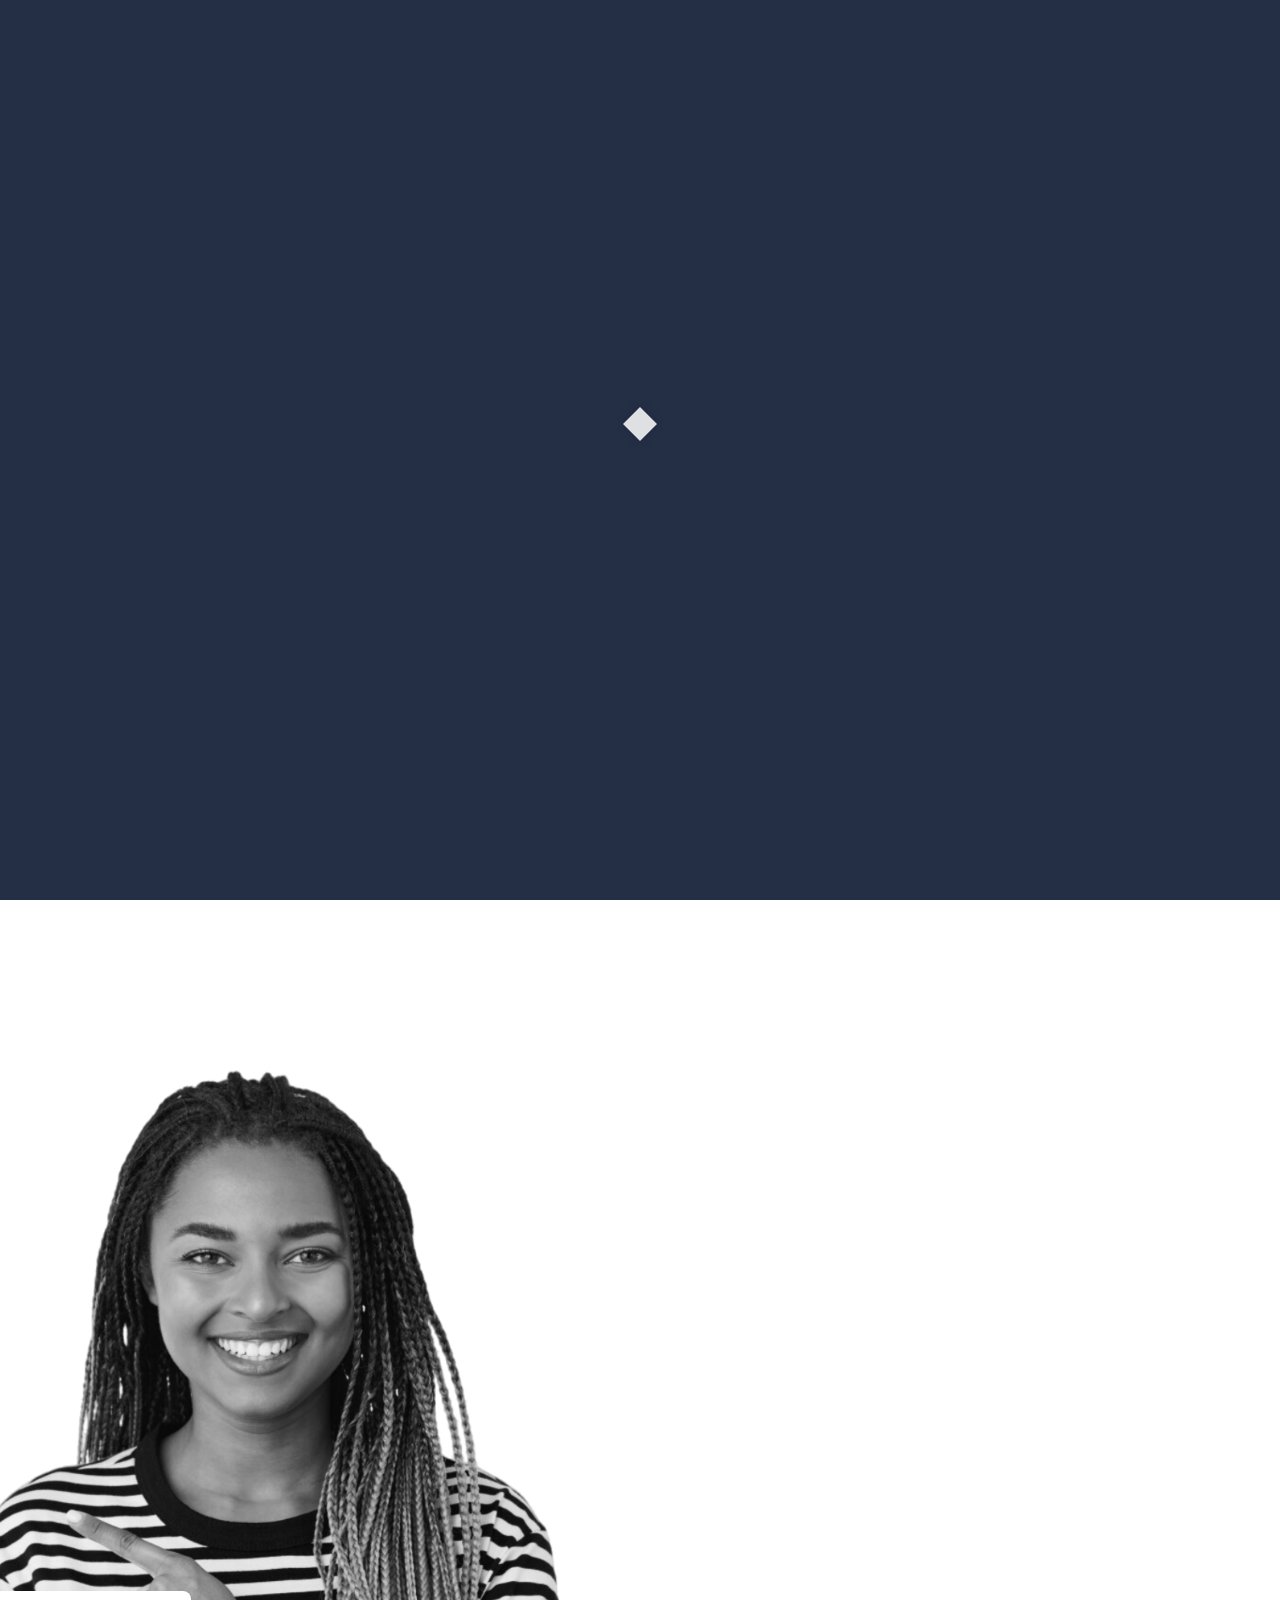
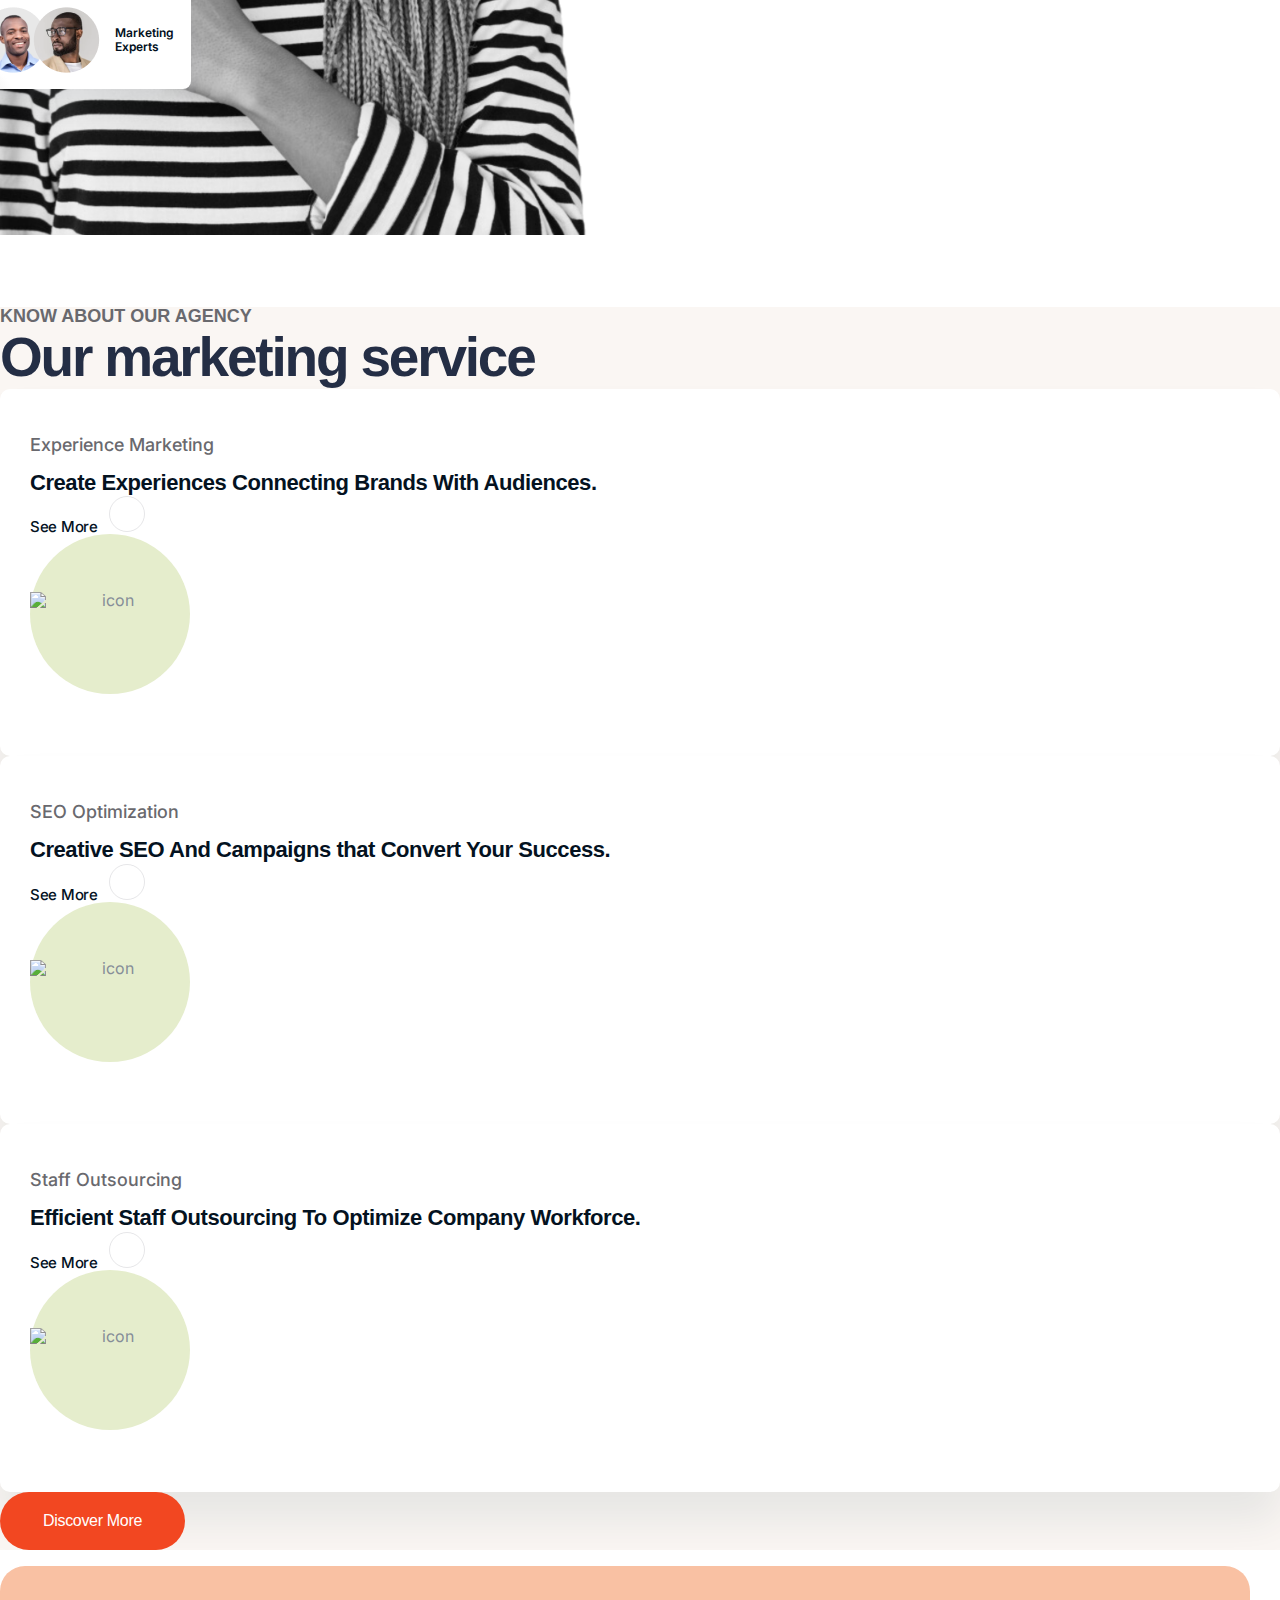
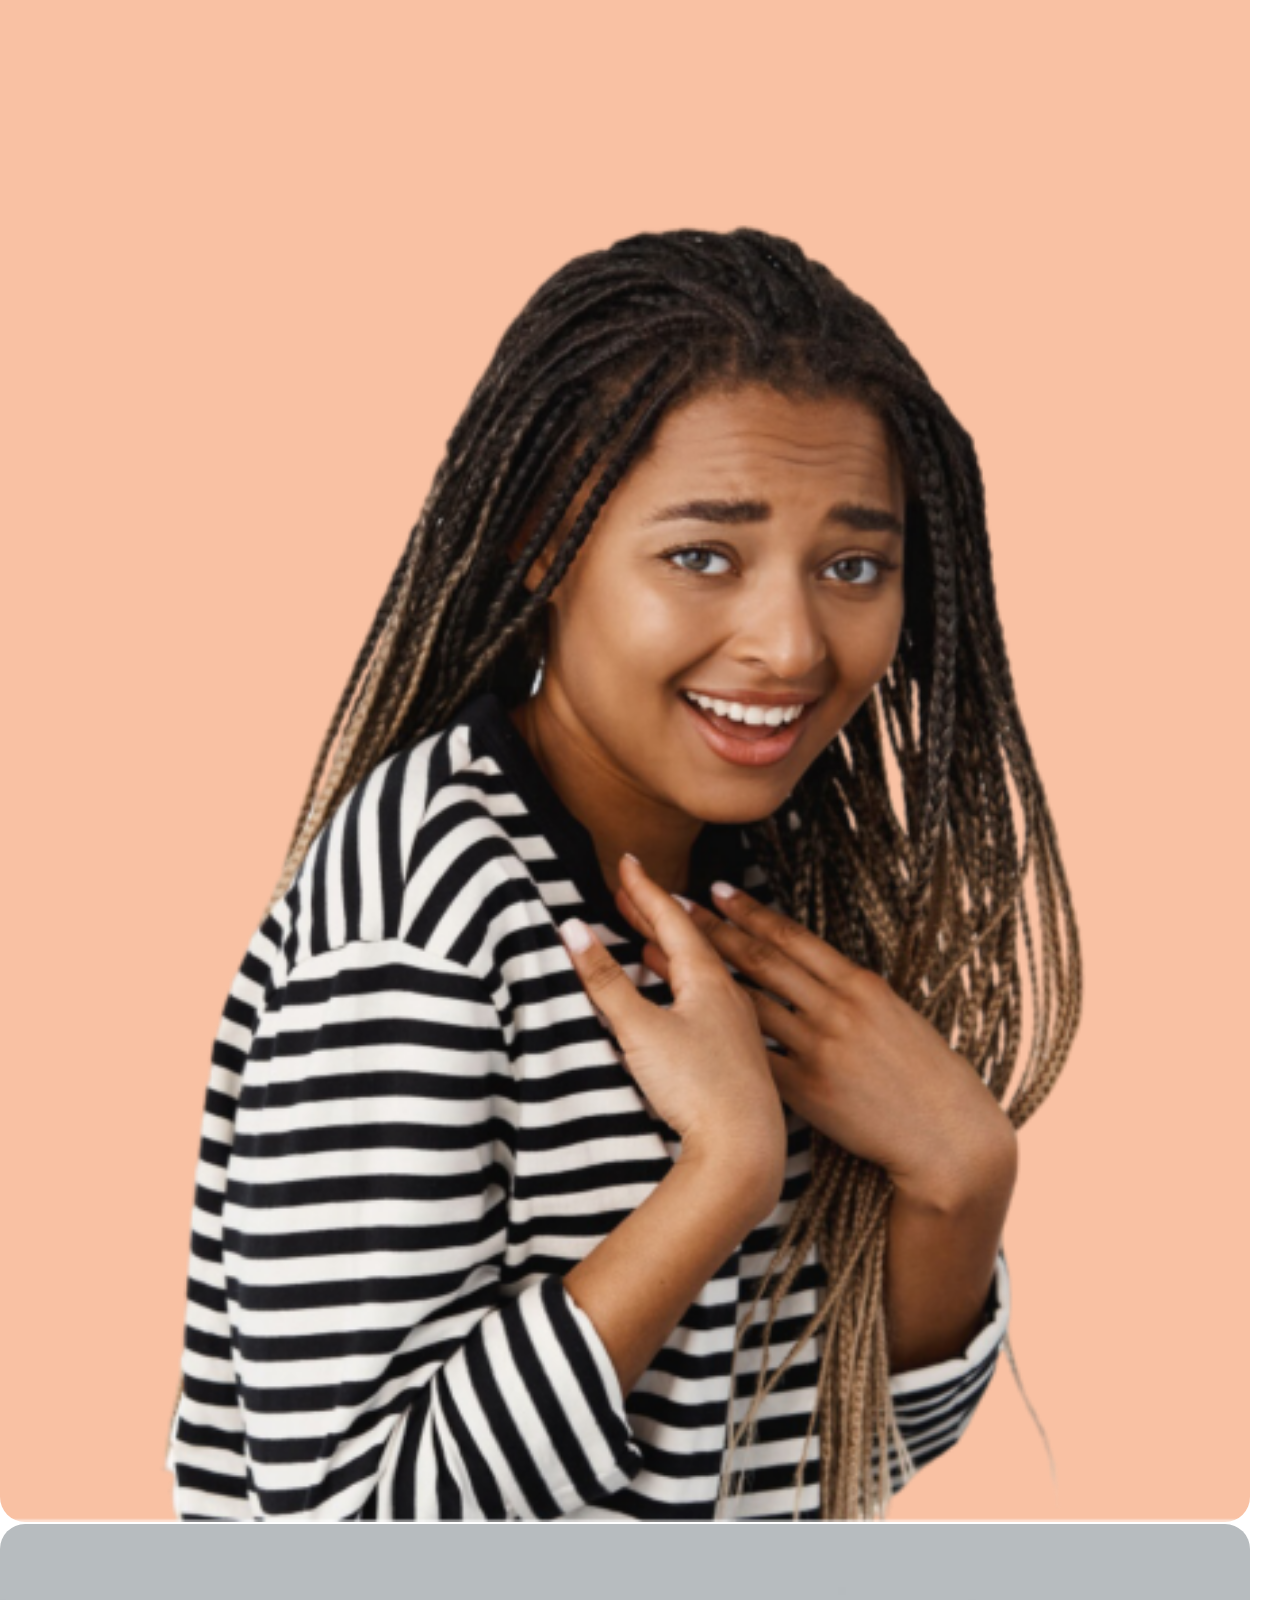
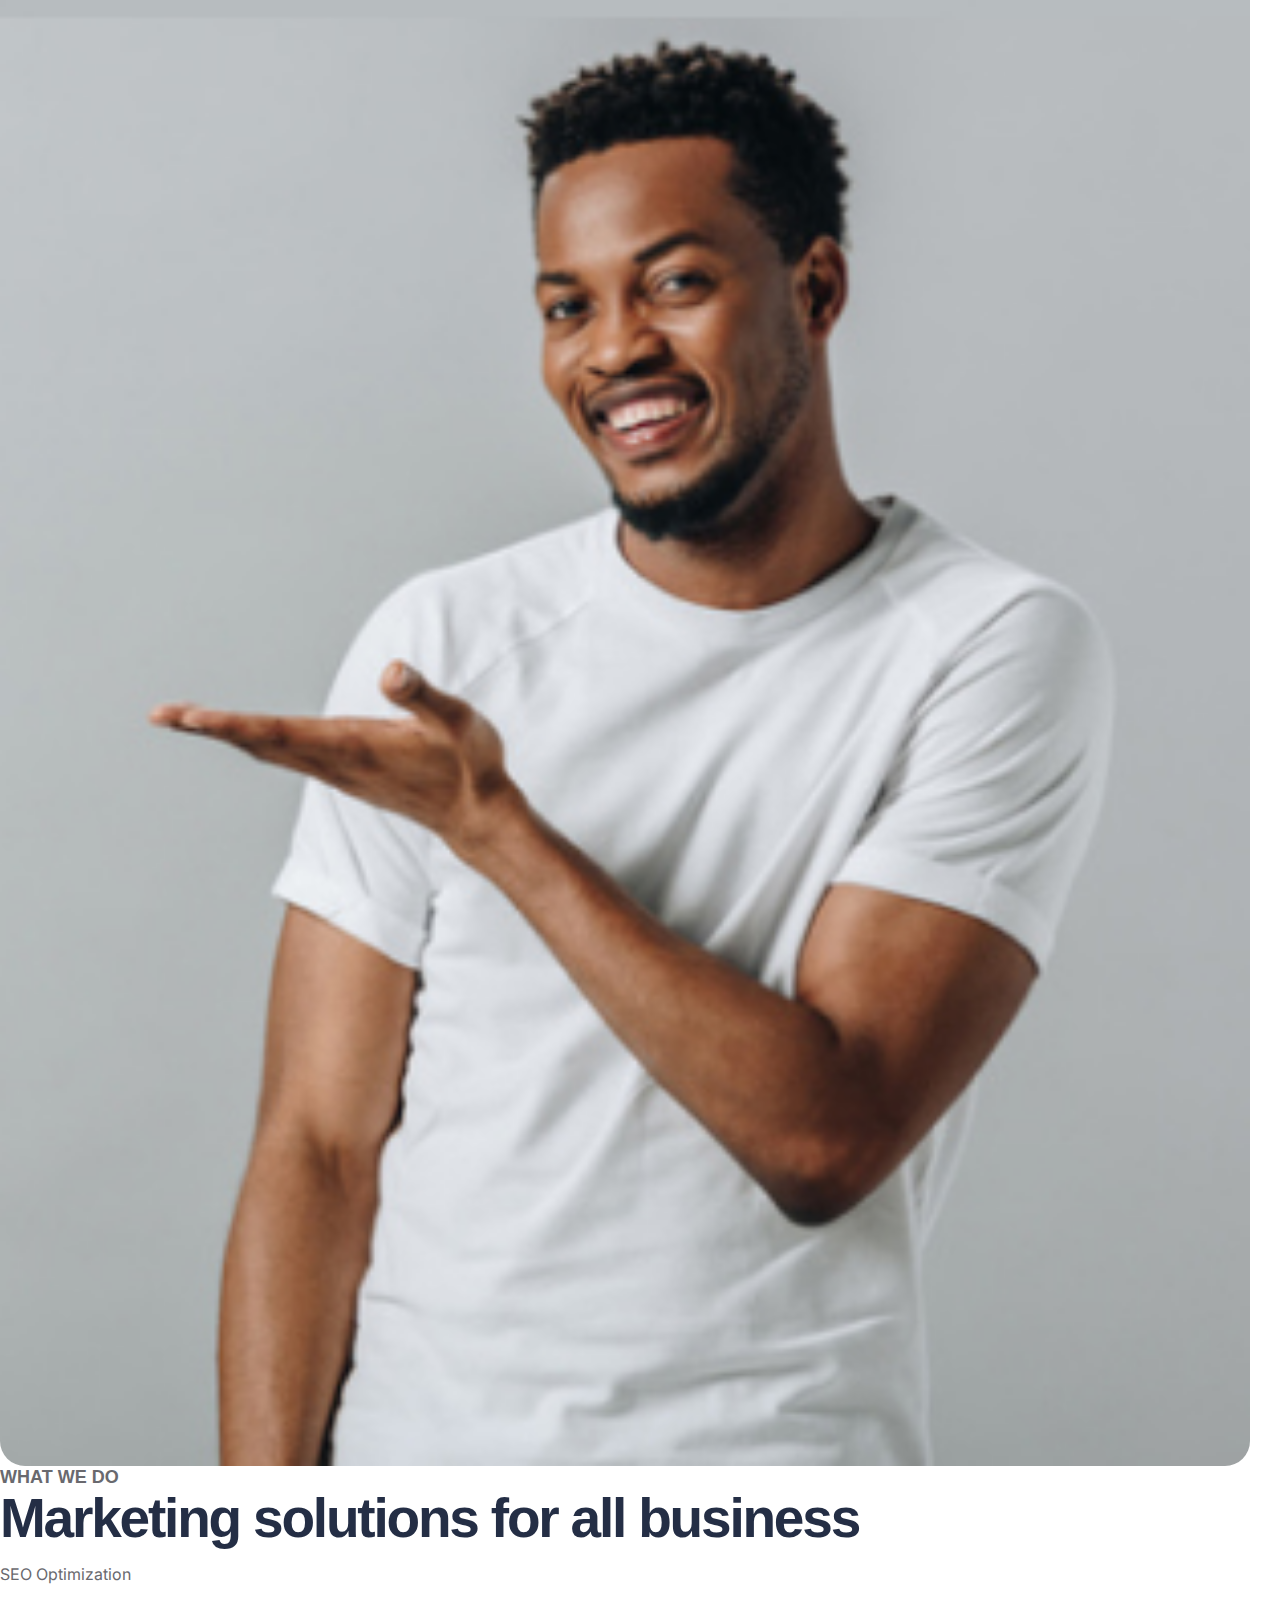
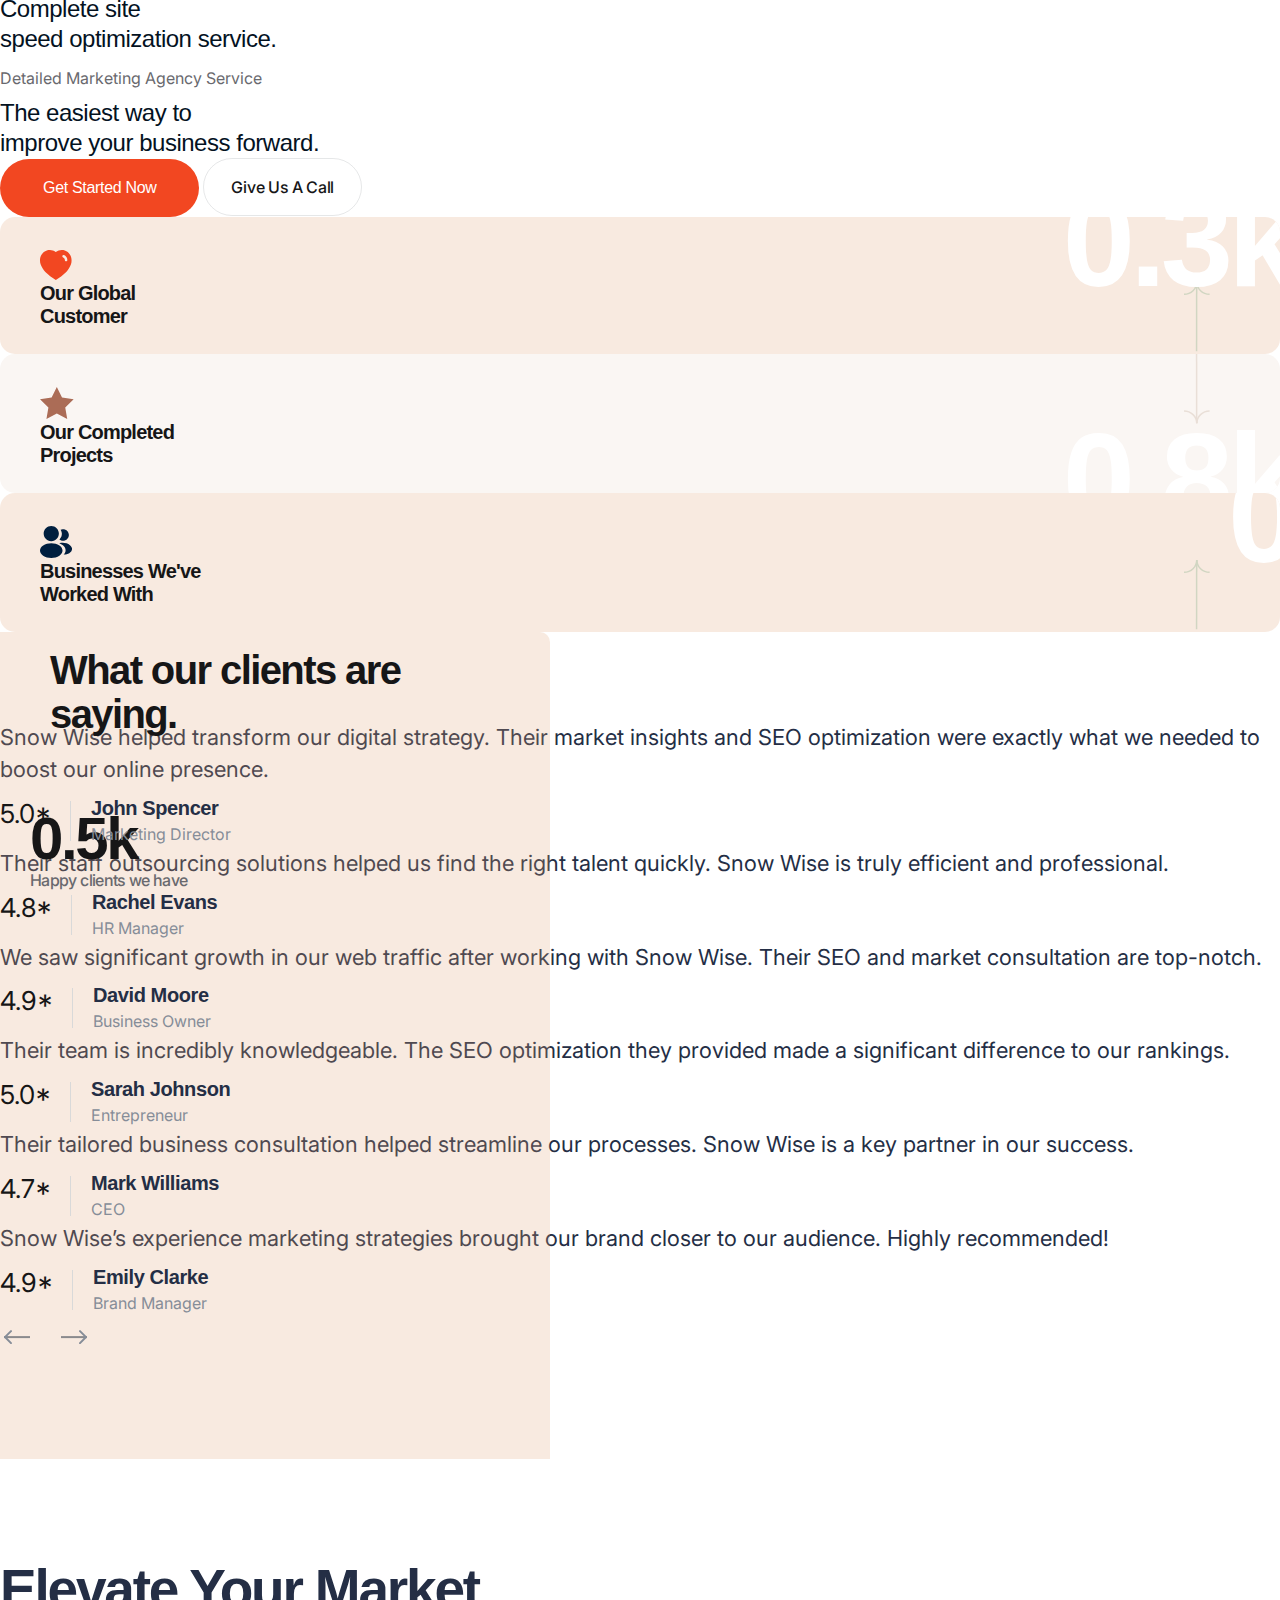
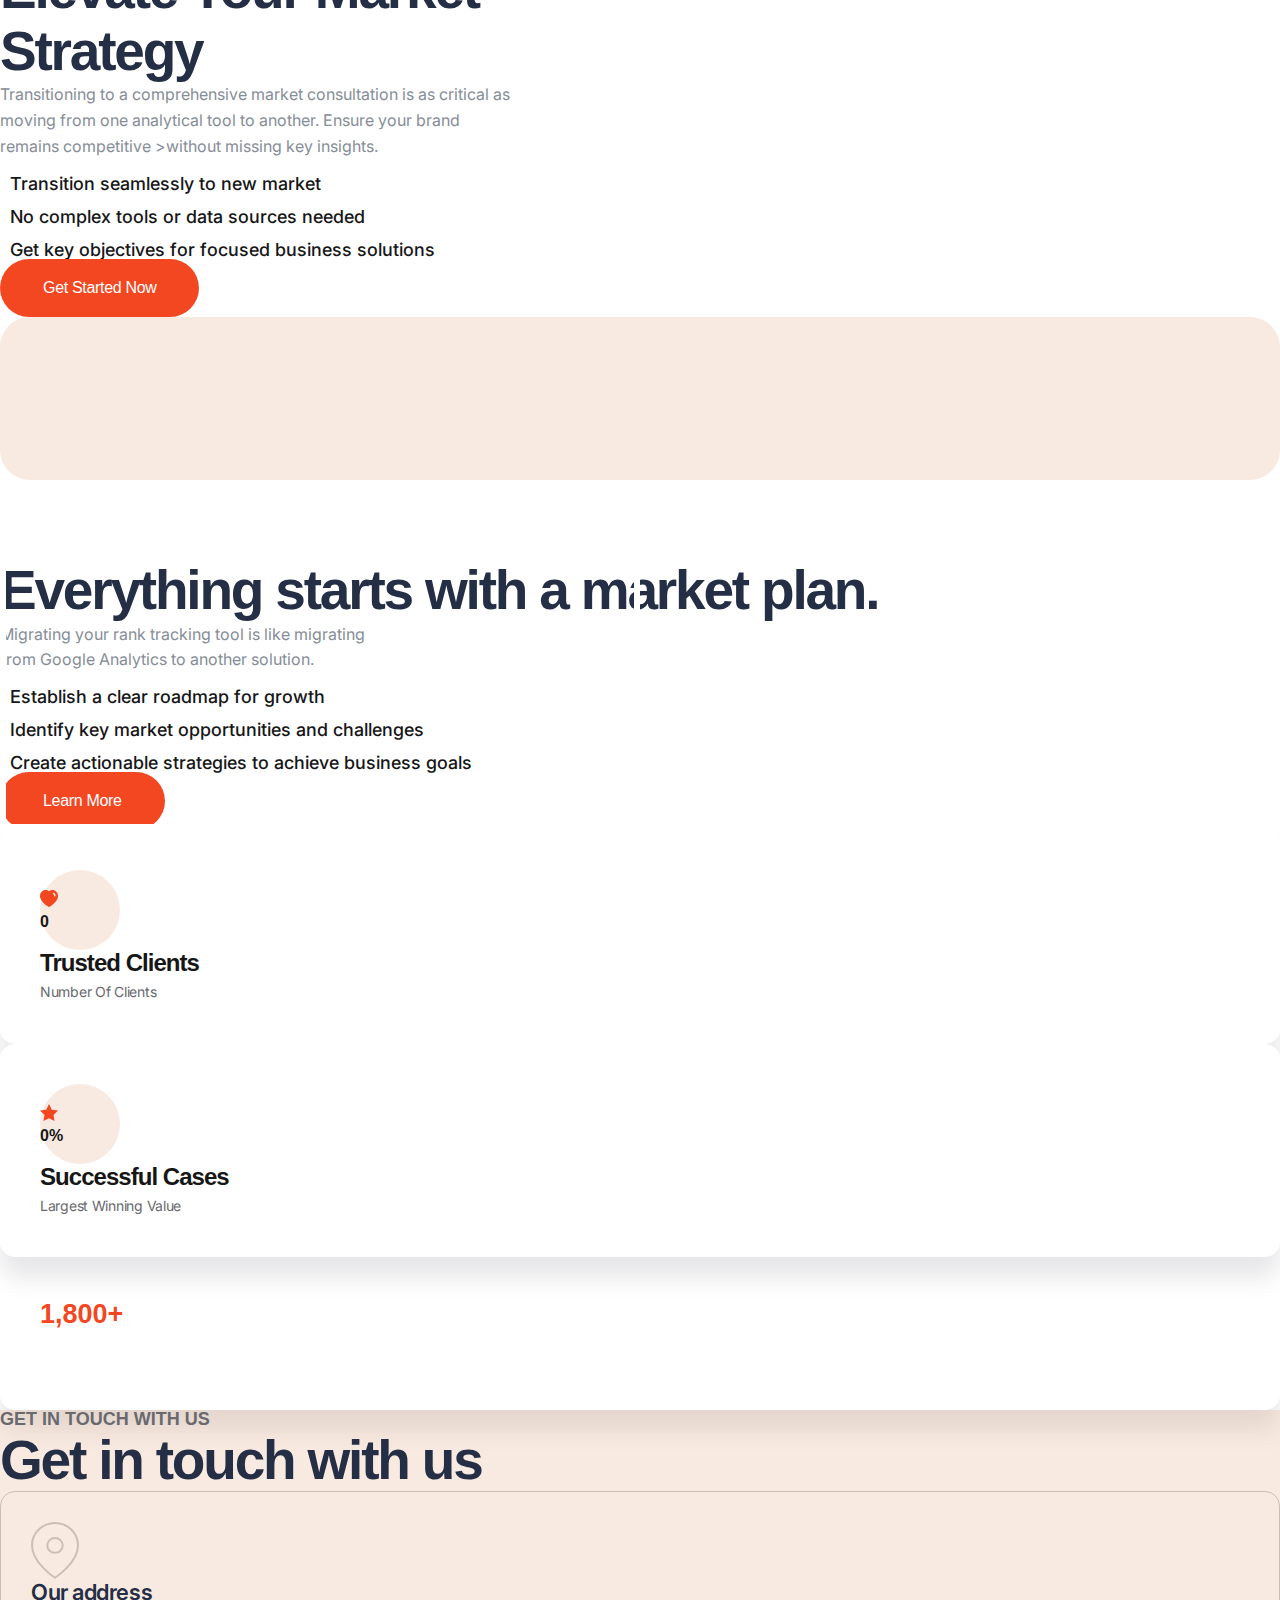
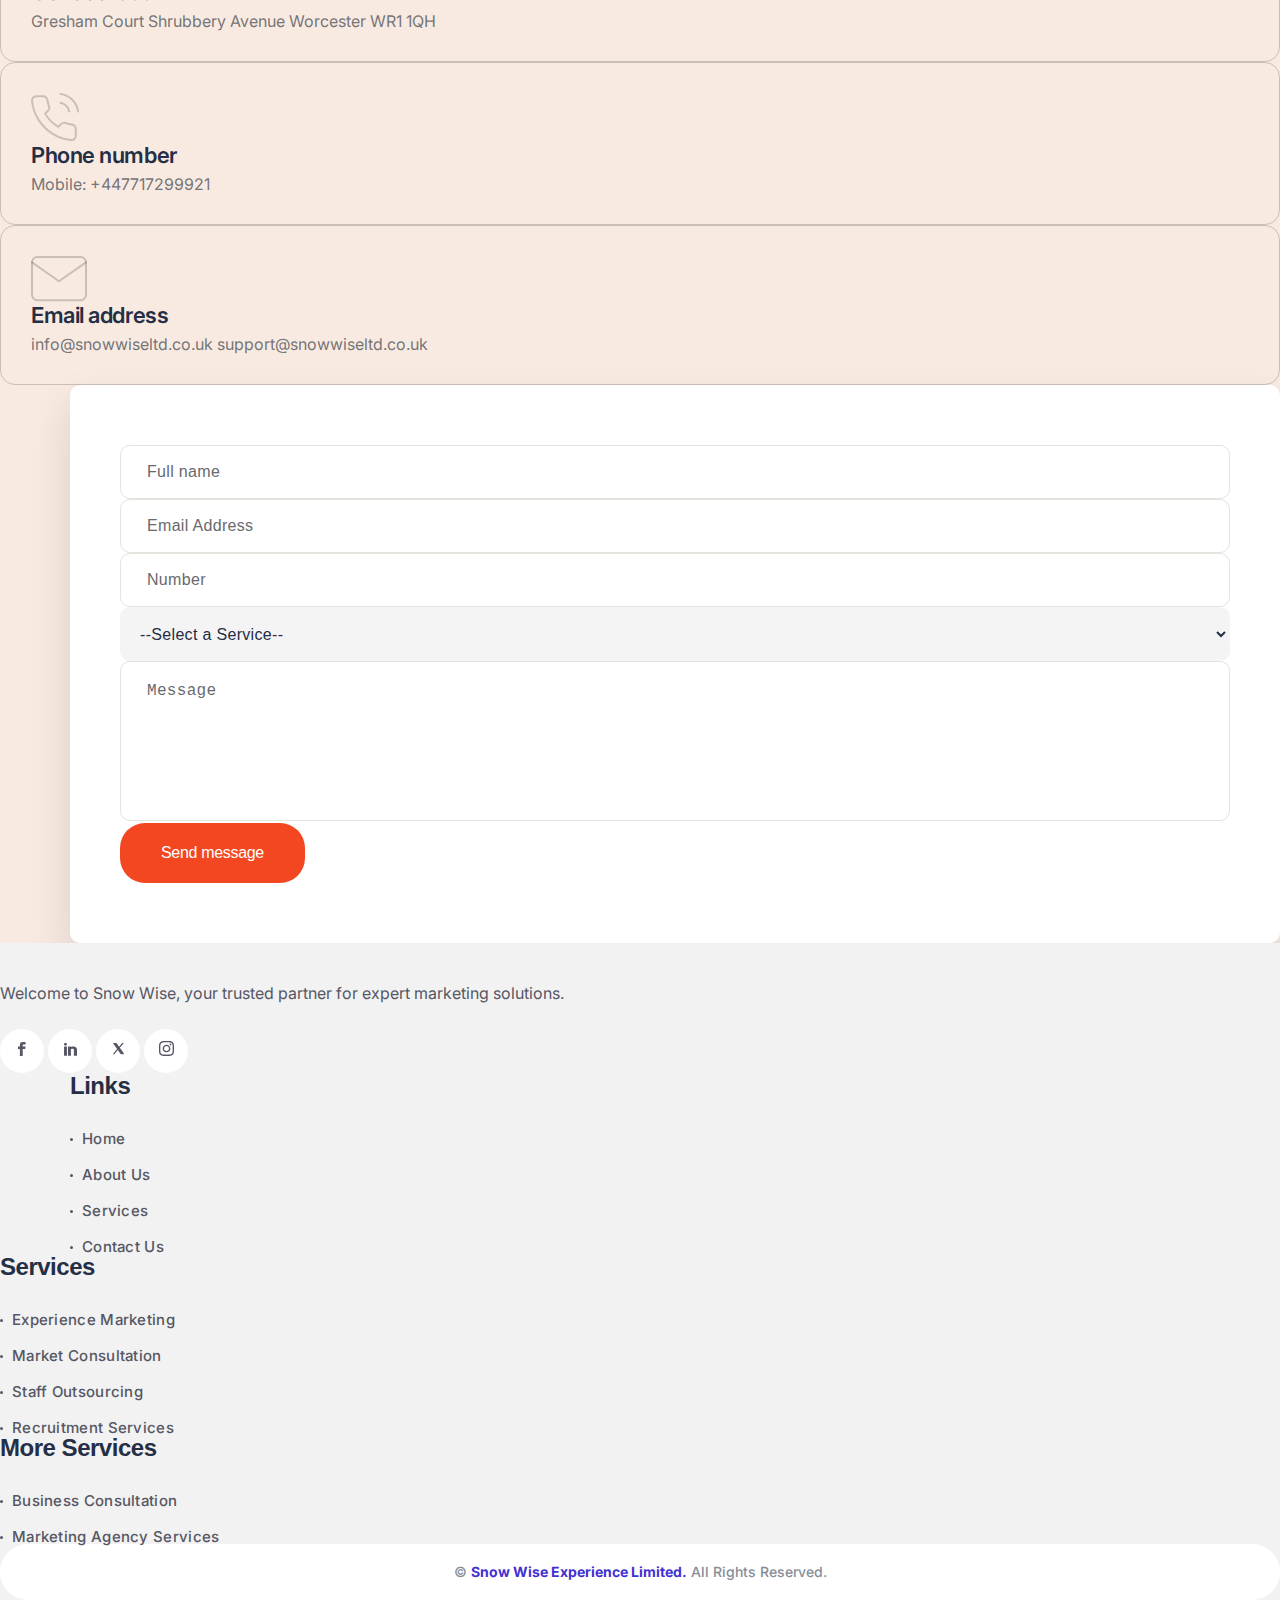
==== index.html @ 497554e7 "fix typo" ====
<!DOCTYPE html>
<html class="no-js" lang="en">
  <head>
    <meta charset="utf-8" />
    <meta http-equiv="x-ua-compatible" content="ie=edge" />
    <title>Snow Wise - Your Marketing Partner for Business Success</title>
    <meta name="viewport" content="width=device-width, initial-scale=1" />
    <meta
      name="description"
      content="Welcome to Snow Wise, your trusted partner for expert marketing solutions. We specialize in experience marketing, market consultation, recruitment services, staff outsourcing, and comprehensive business consultation. Let us help your business thrive with innovative strategies and tailored solutions. Contact us today for a consultation!"
    />
    <meta
      name="keywords"
      content="Snow Wise, marketing agency, experience marketing, market consultation, business recruitment, staff outsourcing, marketing consultation, business consultation, digital marketing, strategic marketing, professional marketing services, tailored marketing solutions"
    />
    <link rel="canonical" href="https://snowwise.co.uk/" />
    <meta name="robots" content="index, follow" />
    <meta name="author" content="https://snowwise.co.uk/" />
    <!-- Open Graph Tags -->
    <meta
      property="og:title"
      content="Snow Wise - Your Marketing Partner for Business Success"
    />
    <meta
      property="og:description"
      content="Welcome to Snow Wise, your go-to marketing agency for innovative marketing strategies and solutions. We offer experience marketing, market consultation, recruitment services, staff outsourcing, and business strategy consulting. Let us drive your business forward!"
    />
    <meta
      property="og:image"
      content="https://snowwise.vercel.app/assets/img/images/marketing-og-image.webp"
    />
    <meta property="og:url" content="https://snowwise.co.uk/" />
    <!-- Twitter Card Tags -->
    <meta name="twitter:card" content="summary_large_image" />
    <meta
      name="twitter:title"
      content="Snow Wise - Your Marketing Partner for Business Success"
    />
    <meta
      name="twitter:description"
      content="At Snow Wise, we specialize in marketing solutions designed to help your business grow. From experience marketing to staff outsourcing, we've got you covered. Contact us today for expert marketing consultation!"
    />
    <meta
      name="twitter:image"
      content="https://snowwise.vercel.app/assets/img/images/marketing-og-image.webp"
    />

    <!-- Place favicon.ico in the root directory -->
    <link
      rel="shortcut icon"
      type="image/x-icon"
      href="assets/img/favicon/favicon.png"
    />

    <!-- CSS here -->
    <link rel="stylesheet" href="assets/css/bootstrap.css" />
    <link rel="stylesheet" href="assets/css/animate.css" />
    <link rel="stylesheet" href="assets/css/custom-animation.css" />
    <link rel="stylesheet" href="assets/css/swiper-bundle.css" />
    <link rel="stylesheet" href="assets/css/slick.css" />
    <link rel="stylesheet" href="assets/css/magnific-popup.css" />
    <link rel="stylesheet" href="assets/css/font-awesome-pro.css" />
    <link rel="stylesheet" href="assets/css/spacing.css" />
    <link rel="stylesheet" href="assets/css/main.css" />
  </head>

  <body>
    <!-- preloader-start-area -->
    <div id="loading" class="preloader-layout">
      <div class="preloader-layout-wrap">
        <span class="loader"></span>
        <div class="preloader-logo">
          <img src="assets/img/logo/preloader.png" alt="" />
        </div>
      </div>
    </div>
    <!-- preloader-start-end -->

    <!-- back to top start -->
    <div class="back-to-top-wrapper">
      <button id="back_to_top" type="button" class="back-to-top-btn">
        <svg
          width="12"
          height="7"
          viewBox="0 0 12 7"
          fill="none"
          xmlns="http://www.w3.org/2000/svg"
        >
          <path
            d="M11 6L6 1L1 6"
            stroke="currentColor"
            stroke-width="1.5"
            stroke-linecap="round"
            stroke-linejoin="round"
          />
        </svg>
      </button>
    </div>
    <!-- back to top end -->

    <!-- offcanvas area start -->
    <div class="offcanvas__area">
      <div class="offcanvas__close">
        <button class="offcanvas__close-btn offcanvas-close-btn">
          <svg
            width="12"
            height="12"
            viewBox="0 0 12 12"
            fill="none"
            xmlns="http://www.w3.org/2000/svg"
          >
            <path
              d="M11 1L1 11"
              stroke="currentColor"
              stroke-width="1.5"
              stroke-linecap="round"
              stroke-linejoin="round"
            />
            <path
              d="M1 1L11 11"
              stroke="currentColor"
              stroke-width="1.5"
              stroke-linecap="round"
              stroke-linejoin="round"
            />
          </svg>
        </button>
      </div>
      <div class="offcanvas__wrapper">
        <div class="offcanvas__content">
          <div class="offcanvas__top mb-40">
            <div class="offcanvas__logo">
              <a href="/"
                ><img data-width="120" src="assets/img/logo/logo.png" alt=""
              /></a>
            </div>
          </div>
          <div class="tp-offcanvas-menu fix d-xl-none mb-30">
            <nav></nav>
          </div>
          <div class="offcanvas-info mb-50">
            <div class="offcanvas__contact-content d-flex">
              <div class="offcanvas__contact-content-icon">
                <i class="fa-sharp fa-solid fa-location-dot"></i>
              </div>
              <div class="offcanvas__contact-content-content">
                <a
                  href="https://maps.app.goo.gl/N5MJFVedDjYPJVco8"
                  >Gresham Court Shrubbery Avenue Worcester WR1 1QH
                </a>
              </div>
            </div>
            <div class="offcanvas__contact-content d-flex">
              <div class="offcanvas__contact-content-icon">
                <i class="fa-solid fa-envelope"></i>
              </div>
              <div class="offcanvas__contact-content-content">
                <a href="mailto:info@snowwiseltd.co.uk"
                  >info@snowwiseltd.co.uk</a
                >
              </div>
            </div>
            <div class="offcanvas__contact-content d-flex">
              <div class="offcanvas__contact-content-icon">
                <i class="fa-solid fa-phone"></i>
              </div>
              <div class="offcanvas__contact-content-content">
                <a href="tel:+447717299921"> +447717299921</a>
              </div>
            </div>
          </div>
          <div class="offcanvas__social">
            <a class="icon facebook" href="#"
              ><i class="fab fa-facebook-f"></i
            ></a>
            <a class="icon twitter" href="#"><i class="fab fa-twitter"></i></a>
            <a class="icon linkedin" href="#"
              ><i class="fab fa-linkedin"></i
            ></a>
          </div>
        </div>
      </div>
    </div>
    <div class="body-overlay"></div>
    <!-- offcanvas area end -->

    <header>
      <!-- header-area-start -->
      <div class="tp-header-area tp-header-transparent">
        <div class="tp-header-2-top d-none d-md-block">
          <div class="container">
            <div class="row">
              <div class="col-md-6">
                <div class="tp-header-discount">
                  <!-- <p><img class="mr-5" src="assets/img/header/rocket.png" alt="rocket"> End of Year Sale: <span>Save up to 35%</span> on Tasks</p> -->
                </div>
              </div>
              <div class="col-md-6">
                <div class="tp-header-2-right">
                  <div class="tp-header-2-social">
                    <a href="#"><i class="fa-brands fa-facebook"></i></a>
                    <a href="#"
                      ><svg
                        xmlns="http://www.w3.org/2000/svg"
                        viewBox="0 0 512 512"
                      >
                        <path
                          d="M389.2 48h70.6L305.6 224.2 487 464H345L233.7 318.6 106.5 464H35.8L200.7 275.5 26.8 48H172.4L272.9 180.9 389.2 48zM364.4 421.8h39.1L151.1 88h-42L364.4 421.8z"
                        /></svg
                    ></a>
                    <a href="#"><i class="fa-brands fa-instagram"></i></a>
                  </div>
                </div>
              </div>
            </div>
          </div>
        </div>
        <div id="header-sticky" class="tp-header-2-bottom">
          <div class="container">
            <div class="tp-header-2-wrapper p-relative">
              <div class="row align-items-center">
                <div class="col-xl-2 col-lg-6 col-md-6 col-6">
                  <div class="tp-header-logo">
                    <a href="index.html"
                      ><img
                        data-width="120"
                        src="assets/img/logo/logo-white.png"
                        alt="logo"
                    /></a>
                  </div>
                </div>
                <div class="col-xl-7 d-none d-xl-block">
                  <div class="tp-main-menu tp-main-menu-2 text-end">
                    <nav class="tp-mobile-menu-active">
                      <ul>
                        <li class="p-static">
                          <a href="/">Home</a>
                        </li>
                        <li class="">
                          <a href="/about/">About Us</a>
                        </li>
                        <li class="">
                          <a href="/services/">Services</a>
                        </li>
                        <li class="">
                          <a href="/contact/">Contact</a>
                        </li>
                      </ul>
                    </nav>
                  </div>
                </div>
                <div class="col-xl-3 col-lg-6 col-md-6 col-6">
                  <div
                    class="tp-header-2-btn d-flex justify-content-end align-items-center"
                  >
                    <a
                      class="tp-btn-yellow-radius d-none d-md-block"
                      href="/contact/"
                      >Contact Us</a
                    >
                    <div class="tp-header-5-menu-bar d-block d-xl-none ml-15">
                      <button class="tp-offcanvas-open-btn offcanvas-open-btn">
                        <span></span>
                        <span></span>
                      </button>
                    </div>
                  </div>
                </div>
              </div>
            </div>
          </div>
        </div>
      </div>
      <!-- header-area-end -->
    </header>

    <main>
      <!-- tp-hero-area-start -->
      <div
        class="tp-hero-area p-relative bg-position z-index-1 fix"
        data-background="assets/img/hero/bg.jpg"
      >
        <div class="tp-hero-2-shape-four d-none d-lg-block">
          <div class="p-relative">
            <img
              class="tp-hero-2-shape-plane"
              src="assets/img/hero/hero-2/plane.png"
              alt=""
            />
            <span>
              <svg
                width="1813"
                height="497"
                viewBox="0 0 1813 497"
                fill="none"
                xmlns="http://www.w3.org/2000/svg"
              >
                <path
                  class="line-dash-path"
                  d="M75.7493 1C5.34648 47 -112.027 330 260.16 330C632.347 330 1175.72 -107 1730.95 311.5C1821.3 393.5 1903.53 468.667 1933.35 496"
                  stroke="url(#paint0_linear_154_35)"
                  stroke-dasharray="4 5"
                />
                <defs>
                  <linearGradient
                    id="paint0_linear_154_35"
                    x1="135.847"
                    y1="203.5"
                    x2="1803.35"
                    y2="578"
                    gradientUnits="userSpaceOnUse"
                  >
                    <stop offset="1" stop-color="#F0EC51" stop-opacity="0.3" />
                    <stop offset="1" stop-color="#17423B" stop-opacity="0.1" />
                  </linearGradient>
                </defs>
              </svg>
            </span>
          </div>
        </div>
        <div class="container">
          <div class="row align-items-end">
            <div class="col-lg-8">
              <div class="tp-hero-2-content-wrap tp-hero-2-space">
                <div class="tp-hero-text mb-40">
                  <h2
                    class="tp-hero-2-title pure-black mb-15 wow tpfadeUp"
                    data-wow-duration=".9s"
                    data-wow-delay=".3s"
                  >
                    Find your<br />
                    quality leads in a single <span>click.</span>
                  </h2>
                  <p
                    class="wow tpfadeUp"
                    data-wow-duration=".9s"
                    data-wow-delay=".5s"
                  >
                    We are a UK-based marketing agency specializing in SEO,
                    market consultation, <br />recruitment, and staff
                    outsourcing. Our goal is to help businesses <br />enhance
                    their online visibility and drive growth <br />through
                    expert digital marketing strategies.
                  </p>
                </div>
                <div
                  class="tp-hero-2-info flex-wrap d-flex align-items-center wow tpfadeUp"
                  data-wow-duration=".9s"
                  data-wow-delay=".7s"
                >
                  <div class="tp-hero-2-btn mb-20 mr-35">
                    <a class="tp-btn-border tp-btn-border-2" href="/contact/"
                      >Get Started Now</a
                    >
                  </div>
                  <div class="tp-hero-2-contact mb-20">
                    <span class="d-inline-block mr-15">
                      <svg
                        width="26"
                        height="26"
                        viewBox="0 0 26 26"
                        fill="none"
                        xmlns="http://www.w3.org/2000/svg"
                      >
                        <path
                          d="M24.964 20.596C24.964 21.028 24.868 21.472 24.664 21.904C24.46 22.336 24.196 22.744 23.848 23.128C23.26 23.776 22.612 24.244 21.88 24.544C21.16 24.844 20.38 25 19.54 25C18.316 25 17.008 24.712 15.628 24.124C14.248 23.536 12.868 22.744 11.5 21.748C10.12 20.74 8.812 19.624 7.564 18.388C6.328 17.14 5.212 15.832 4.216 14.464C3.232 13.096 2.44 11.728 1.864 10.372C1.288 9.004 1 7.696 1 6.448C1 5.632 1.144 4.852 1.432 4.132C1.72 3.4 2.176 2.728 2.812 2.128C3.58 1.372 4.42 1 5.308 1C5.644 1 5.98 1.072 6.28 1.216C6.592 1.36 6.868 1.576 7.084 1.888L9.868 5.812C10.084 6.112 10.24 6.388 10.348 6.652C10.456 6.904 10.516 7.156 10.516 7.384C10.516 7.672 10.432 7.96 10.264 8.236C10.108 8.512 9.88 8.8 9.592 9.088L8.68 10.036C8.548 10.168 8.488 10.324 8.488 10.516C8.488 10.612 8.5 10.696 8.524 10.792C8.56 10.888 8.596 10.96 8.62 11.032C8.836 11.428 9.208 11.944 9.736 12.568C10.276 13.192 10.852 13.828 11.476 14.464C12.124 15.1 12.748 15.688 13.384 16.228C14.008 16.756 14.524 17.116 14.932 17.332C14.992 17.356 15.064 17.392 15.148 17.428C15.244 17.464 15.34 17.476 15.448 17.476C15.652 17.476 15.808 17.404 15.94 17.272L16.852 16.372C17.152 16.072 17.44 15.844 17.716 15.7C17.992 15.532 18.268 15.448 18.568 15.448C18.796 15.448 19.036 15.496 19.3 15.604C19.564 15.712 19.84 15.868 20.14 16.072L24.112 18.892C24.424 19.108 24.64 19.36 24.772 19.66C24.892 19.96 24.964 20.26 24.964 20.596Z"
                          stroke="#F0EC51"
                          stroke-width="1.5"
                          stroke-miterlimit="10"
                        />
                        <path
                          opacity="0.4"
                          d="M20.7997 9.40041C20.7997 8.68041 20.2357 7.57641 19.3957 6.67641C18.6277 5.84841 17.6077 5.20041 16.5997 5.20041"
                          stroke="#F0EC51"
                          stroke-width="1.5"
                          stroke-linecap="round"
                          stroke-linejoin="round"
                        />
                        <path
                          opacity="0.4"
                          d="M24.9997 9.4C24.9997 4.756 21.2437 1 16.5997 1"
                          stroke="#F0EC51"
                          stroke-width="1.5"
                          stroke-linecap="round"
                          stroke-linejoin="round"
                        />
                      </svg>
                    </span>
                    <div class="tp-hero-2-contact-content">
                      <span>Got Questions?</span>
                      <h6><a href="tel:+447717299921">+447717299921</a></h6>
                    </div>
                  </div>
                </div>
              </div>
            </div>
            <div class="col-lg-4">
              <div
                class="tp-hero-2-right wow tpfadeRight"
                data-wow-duration=".9s"
                data-wow-delay=".7s"
              >
                <div class="tp-hero-2-thumb p-relative">
                  <img
                    class="hero-img"
                    src="assets/img/hero/hero-2/thumb.png"
                    alt=""
                  />
                  <div class="tp-hero-2-shape">
                    <span class="tp-hero-2-shape-icon">
                      <svg
                        width="19"
                        height="22"
                        viewBox="0 0 19 22"
                        fill="none"
                        xmlns="http://www.w3.org/2000/svg"
                      >
                        <path
                          d="M17 8.50357L9.5 2L2 8.50357"
                          stroke="white"
                          stroke-width="3"
                          stroke-miterlimit="10"
                          stroke-linecap="round"
                          stroke-linejoin="round"
                        />
                        <path
                          d="M9.5 20.2142V2.18206"
                          stroke="white"
                          stroke-width="3"
                          stroke-miterlimit="10"
                          stroke-linecap="round"
                          stroke-linejoin="round"
                        />
                      </svg>
                    </span>
                    <h4>
                      <span
                        data-purecounter-duration="1"
                        data-purecounter-end="50"
                        class="purecounter"
                        >0</span
                      >%
                    </h4>
                    <p>Yearly Growth</p>
                  </div>
                  <div class="tp-hero-2-shape-two">
                    <img src="assets/img/hero/hero-2/group.png" alt="group" />
                    <p>
                      Marketing<br />
                      Experts
                    </p>
                  </div>
                  <div class="tp-hero-2-shape-three">
                    <img src="assets/img/hero/hero-2/shape3.png" alt="group" />
                  </div>
                </div>
              </div>
            </div>
          </div>
        </div>
      </div>
      <!-- tp-hero-area-end -->

      <!-- tp-service-area-start -->
      <div
        class="tp-service-2-area tp-service-2-ptb pure-white-bg p-relative z-index-1 pt-160 pb-130 fix"
      >
        <div class="tp-service-2-shape-wrap">
          <img
            class="tp-service-2-shape-one"
            src="assets/img/service/service2/shape.png"
            alt=""
          />
          <img
            class="tp-service-2-shape-two d-none d-lg-none"
            src="assets/img/service/service2/shape2.png"
            alt=""
          />
          <img
            class="tp-service-2-shape-three tree-move"
            src="assets/img/service/service2/shape3.png"
            alt=""
          />
          <img
            class="tp-service-2-shape-four tprotate"
            src="assets/img/service/service2/shape4.png"
            alt=""
          />
          <img
            class="tp-service-2-shape-five tprotate"
            src="assets/img/service/service2/shape5.png"
            alt=""
          />
          <img
            class="tp-service-2-shape-six upslide"
            src="assets/img/service/service2/shape6.png"
            alt=""
          />
        </div>
        <div class="container">
          <div class="row">
            <div class="col-12">
              <div class="tp-section-title-wrap mb-50 text-center">
                <span
                  class="tp-section-subtitle mb-15 d-inline-block color-gray"
                  >KNOW ABOUT OUR AGENCY</span
                >
                <h2 class="tp-section-title">Our marketing service</h2>
              </div>
            </div>
            <div class="col-lg-4 col-md-6">
              <div
                class="tp-service-2-item mb-30 text-center wow tpfadeUp"
                data-wow-duration=".9s"
                data-wow-delay=".3s"
              >
                <span class="tp-service-2-subtitle">Experience Marketing</span>
                <h4 class="tp-service-2-title mb-40">
                  <a href="/services/"
                    >Create Experiences Connecting Brands With Audiences.</a
                  >
                </h4>
                <div class="tp-service-2-btn mb-40">
                  <a href="/services/"
                    >See More <i class="fa-sharp fa-regular fa-arrow-right"></i
                  ></a>
                </div>
                <div class="tp-service-2-icon">
                  <img src="assets/img/service/icon.png" alt="icon" />
                </div>
              </div>
            </div>
            <div class="col-lg-4 col-md-6">
              <div
                class="tp-service-2-item mb-30 text-center wow tpfadeUp"
                data-wow-duration=".9s"
                data-wow-delay=".5s"
              >
                <span class="tp-service-2-subtitle">SEO Optimization</span>
                <h4 class="tp-service-2-title mb-40">
                  <a href="/services/"
                    >Creative SEO And Campaigns that Convert Your Success.</a
                  >
                </h4>
                <div class="tp-service-2-btn mb-40">
                  <a href="/services/"
                    >See More <i class="fa-sharp fa-regular fa-arrow-right"></i
                  ></a>
                </div>
                <div class="tp-service-2-icon">
                  <img src="assets/img/service/icon-2.png" alt="icon" />
                </div>
              </div>
            </div>
            <div class="col-lg-4 col-md-6">
              <div
                class="tp-service-2-item mb-30 text-center wow tpfadeUp"
                data-wow-duration=".9s"
                data-wow-delay=".7s"
              >
                <span class="tp-service-2-subtitle">Staff Outsourcing</span>
                <h4 class="tp-service-2-title mb-40">
                  <a href="/services/"
                    >Efficient Staff Outsourcing To Optimize Company
                    Workforce.</a
                  >
                </h4>
                <div class="tp-service-2-btn mb-40">
                  <a href="/services/"
                    >See More <i class="fa-sharp fa-regular fa-arrow-right"></i
                  ></a>
                </div>
                <div class="tp-service-2-icon">
                  <img src="assets/img/service/icon-3.png" alt="icon" />
                </div>
              </div>
            </div>
            <div class="col-12 text-center pt-30">
              <div class="tp-about-2-btn">
                <a
                  class="tp-btn-yellow-radius tp-btn-yellow-radius-lg mb-20 mr-15"
                  href="/services"
                  >Discover More</a
                >
                <!-- <a class="tp-about-2-number mb-20" href="tel:+447717299921">+447717299921</a> -->
              </div>
            </div>
          </div>
        </div>
      </div>
      <!-- tp-service-area-end -->

      <!-- tp-about-area-start -->
      <div class="tp-about-area tp-about-ptb pt-160 pb-120">
        <div class="container">
          <div class="row">
            <div class="col-lg-6 mb-40">
              <div
                class="tp-about-2-thumb-wrap p-relative wow tpfadeLeft"
                data-wow-duration=".9s"
                data-wow-delay=".3s"
              >
                <div class="row gx-15">
                  <div class="col-md-6">
                    <div class="tp-about-2-thumb mb-20">
                      <img
                        class="inner-thumb-1 d-none d-lg-inline-block mb-20 mt-30"
                        src="assets/img/about/service2/chart.jpg"
                        alt=""
                      />
                      <img src="assets/img/about/service2/thumb.png" alt="" />
                    </div>
                  </div>
                  <div class="col-md-6">
                    <div class="tp-about-2-thumb mb-20">
                      <img src="assets/img/about/service2/thumb-2.jpg" alt="" />
                      <img
                        class="inner-thumb-2 d-none d-lg-inline-block"
                        src="assets/img/about/service2/chart-2.jpg"
                        alt=""
                      />
                    </div>
                  </div>
                </div>
                <img
                  class="tp-about-2-thumb-5 d-none d-xl-block"
                  src="assets/img/about/service2/shape.png"
                  alt=""
                />
                <img
                  class="tp-about-2-thumb-6 d-none d-xl-block"
                  src="assets/img/about/service2/shape-2.png"
                  alt=""
                />
              </div>
            </div>
            <div class="col-lg-6">
              <div
                class="tp-about-content ml-30 wow tpfadeRight"
                data-wow-duration=".9s"
                data-wow-delay=".3s"
              >
                <div class="tp-section-title-wrap mb-40">
                  <span
                    class="tp-section-subtitle mb-15 d-inline-block color-gray"
                    >WHAT WE DO</span
                  >
                  <h2 class="tp-section-title">
                    Marketing solutions for all business
                  </h2>
                </div>
                <div class="tp-about-2-list-wrap mb-50">
                  <div class="tp-about-2-list d-flex mb-30">
                    <div class="tp-about-2-list-icon">
                      <img src="assets/img/about/service2/icon.png" alt="" />
                    </div>
                    <div class="tp-about-2-list-content">
                      <span>SEO Optimization</span>
                      <h4 class="tp-about-2-list-title">
                        Complete site<br />
                        speed optimization service.
                      </h4>
                    </div>
                  </div>
                  <div class="tp-about-2-list d-flex">
                    <div class="tp-about-2-list-icon">
                      <img src="assets/img/about/service2/icon-2.png" alt="" />
                    </div>
                    <div class="tp-about-2-list-content">
                      <span>Detailed Marketing Agency Service</span>
                      <h4 class="tp-about-2-list-title">
                        The easiest way to<br />
                        improve your business forward.
                      </h4>
                    </div>
                  </div>
                </div>
                <div class="tp-about-2-btn">
                  <a
                    class="tp-btn-yellow-radius tp-btn-yellow-radius-lg mb-20 mr-15"
                    href="/contact"
                    >Get Started Now</a
                  >
                  <a class="tp-about-2-number mb-20" href="tel:+447717299921"
                    >Give Us A Call</a
                  >
                </div>
              </div>
            </div>
          </div>
        </div>
      </div>
      <!-- tp-about-area-end -->

      <!-- tp-counter-area-start -->
      <div class="tp-counter-area tp-counter-ptb pb-130">
        <div class="container">
          <div class="row gx-10">
            <div class="col-lg-4 col-md-6">
              <div
                class="tp-counter-2-wrap p-relative fix mb-30 wow tpfadeUp"
                data-wow-duration=".9s"
                data-wow-delay=".3s"
              >
                <span class="tp-counter-2-shape">
                  <svg
                    width="26"
                    height="70"
                    viewBox="0 0 26 70"
                    fill="none"
                    xmlns="http://www.w3.org/2000/svg"
                  >
                    <path
                      d="M12.5874 69.3257L12.6719 0.0114485"
                      stroke="#D1D6C2"
                      stroke-width="1.5"
                      stroke-miterlimit="10"
                    />
                    <path
                      d="M25.5913 12.3101C18.5186 12.3101 12.7956 6.80423 12.7956 2.27577e-05"
                      stroke="#D1D6C2"
                      stroke-width="1.5"
                      stroke-miterlimit="10"
                    />
                    <path
                      d="M12.7955 2.27577e-05C12.7955 6.80423 7.07249 12.3101 -0.000172746 12.3101"
                      stroke="#D1D6C2"
                      stroke-width="1.5"
                      stroke-miterlimit="10"
                    />
                  </svg>
                </span>
                <div class="tp-counter-2-icon">
                  <span class="mb-15 d-inline-block">
                    <svg
                      width="32"
                      height="30"
                      viewBox="0 0 32 30"
                      fill="none"
                      xmlns="http://www.w3.org/2000/svg"
                    >
                      <path
                        d="M9.91565 0.000244203C10.9104 0.0304958 11.8735 0.204177 12.8067 0.52154H12.8998C12.963 0.55154 13.0103 0.584697 13.0419 0.614697C13.3909 0.7268 13.7209 0.853114 14.0366 1.0268L14.6366 1.29521C14.8735 1.42153 15.1577 1.65678 15.3156 1.7531C15.4735 1.84626 15.6471 1.94257 15.7892 2.05151C17.5434 0.711011 19.6734 -0.0152929 21.8681 0.000244203C22.8644 0.000244203 23.8591 0.14102 24.8049 0.458383C30.6327 2.35309 32.7326 8.74772 30.9785 14.3371C29.9837 17.1934 28.3575 19.8002 26.2275 21.9301C23.1786 24.8827 19.8329 27.5037 16.2313 29.7616L15.8366 30L15.4261 29.7458C11.8119 27.5037 8.44725 24.8827 5.36994 21.9143C3.25418 19.7844 1.62631 17.1934 0.615805 14.3371C-1.16838 8.74772 0.93159 2.35309 6.82255 0.425226C7.28043 0.267334 7.75253 0.15681 8.22621 0.0952316H8.41568C8.85935 0.0304958 9.29987 0.000244203 9.74197 0.000244203H9.91565ZM23.9838 4.98989C23.3365 4.76726 22.626 5.1162 22.3891 5.77935C22.1681 6.44249 22.5154 7.1688 23.1786 7.40406C24.1907 7.783 24.868 8.7793 24.868 9.88296V9.93191C24.838 10.2935 24.947 10.6424 25.168 10.9108C25.3891 11.1793 25.7207 11.3356 26.068 11.3687C26.7154 11.3514 27.268 10.8319 27.3154 10.1672V9.97928C27.3627 7.76721 26.0222 5.76356 23.9838 4.98989Z"
                        fill="#F24721"
                      />
                    </svg>
                  </span>
                  <h4 class="tp-counter-2-title">
                    Our Global<br />
                    Customer
                  </h4>
                </div>
                <h2 class="tp-counter-2-count">
                  <span
                    data-purecounter-duration="1"
                    data-purecounter-end="2"
                    class="purecounter"
                    >0</span
                  >.3k
                </h2>
              </div>
            </div>
            <div class="col-lg-4 col-md-6">
              <div
                class="tp-counter-2-wrap prime-bg p-relative fix mb-30 wow tpfadeUp"
                data-wow-duration=".9s"
                data-wow-delay=".5s"
              >
                <span class="tp-counter-2-shape middle-icon">
                  <svg
                    width="26"
                    height="70"
                    viewBox="0 0 26 70"
                    fill="none"
                    xmlns="http://www.w3.org/2000/svg"
                  >
                    <path
                      d="M12.5873 0.00486967L12.6717 69.3191"
                      stroke="#E9DFD7"
                      stroke-width="1.5"
                      stroke-miterlimit="10"
                    />
                    <path
                      d="M25.5913 57.0205C18.5186 57.0205 12.7956 62.5263 12.7956 69.3305"
                      stroke="#E9DFD7"
                      stroke-width="1.5"
                      stroke-miterlimit="10"
                    />
                    <path
                      d="M12.7957 69.3305C12.7957 62.5263 7.07261 57.0205 -5.06759e-05 57.0205"
                      stroke="#E9DFD7"
                      stroke-width="1.5"
                      stroke-miterlimit="10"
                    />
                  </svg>
                </span>
                <div class="tp-counter-2-icon">
                  <span class="mb-15 d-inline-block">
                    <svg
                      width="34"
                      height="32"
                      viewBox="0 0 34 32"
                      fill="none"
                      xmlns="http://www.w3.org/2000/svg"
                    >
                      <path
                        d="M16.8244 0L22.0231 10.5321L33.6488 12.2313L25.2366 20.4248L27.2219 32L16.8244 26.5321L6.42692 32L8.4122 20.4248L0 12.2313L11.6257 10.5321L16.8244 0Z"
                        fill="#AB6C56"
                      />
                    </svg>
                  </span>
                  <h4 class="tp-counter-2-title">
                    Our Completed<br />
                    Projects
                  </h4>
                </div>
                <h2 class="tp-counter-2-count tp-counter-2-count-two">
                  <span
                    data-purecounter-duration="1"
                    data-purecounter-end="1"
                    class="purecounter"
                    >0</span
                  >.8k
                </h2>
              </div>
            </div>
            <div class="col-lg-4 col-md-6">
              <div
                class="tp-counter-2-wrap p-relative fix mb-30 wow tpfadeUp"
                data-wow-duration=".9s"
                data-wow-delay=".7s"
              >
                <span class="tp-counter-2-shape">
                  <svg
                    width="26"
                    height="70"
                    viewBox="0 0 26 70"
                    fill="none"
                    xmlns="http://www.w3.org/2000/svg"
                  >
                    <path
                      d="M12.5874 69.3257L12.6719 0.0114485"
                      stroke="#D1D6C2"
                      stroke-width="1.5"
                      stroke-miterlimit="10"
                    />
                    <path
                      d="M25.5913 12.3101C18.5186 12.3101 12.7956 6.80423 12.7956 2.27577e-05"
                      stroke="#D1D6C2"
                      stroke-width="1.5"
                      stroke-miterlimit="10"
                    />
                    <path
                      d="M12.7955 2.27577e-05C12.7955 6.80423 7.07249 12.3101 -0.000172746 12.3101"
                      stroke="#D1D6C2"
                      stroke-width="1.5"
                      stroke-miterlimit="10"
                    />
                  </svg>
                </span>
                <div class="tp-counter-2-icon">
                  <span class="mb-15 d-inline-block">
                    <svg
                      width="33"
                      height="32"
                      viewBox="0 0 33 32"
                      fill="none"
                      xmlns="http://www.w3.org/2000/svg"
                    >
                      <path
                        d="M11.2641 0C7.07209 0 3.66406 3.40803 3.66406 7.60007C3.66406 11.7121 6.88009 15.0401 11.0721 15.1841C11.2001 15.1681 11.3281 15.1681 11.4241 15.1841C11.4561 15.1841 11.4721 15.1841 11.5041 15.1841C11.5201 15.1841 11.5201 15.1841 11.5361 15.1841C15.6322 15.0401 18.8482 11.7121 18.8642 7.60007C18.8642 3.40803 15.4562 0 11.2641 0Z"
                        fill="#001F3F"
                      />
                      <path
                        d="M19.3922 19.44C14.9281 16.464 7.64807 16.464 3.15203 19.44C1.12001 20.8 0 22.6401 0 24.6081C0 26.5761 1.12001 28.4001 3.13603 29.7441C5.37605 31.2481 8.32007 32.0001 11.2641 32.0001C14.2081 32.0001 17.1522 31.2481 19.3922 29.7441C21.4082 28.3841 22.5282 26.5601 22.5282 24.5761C22.5122 22.6081 21.4082 20.784 19.3922 19.44Z"
                        fill="#001F3F"
                      />
                      <path
                        d="M28.848 8.54411C29.104 11.6481 26.896 14.3682 23.84 14.7362C23.824 14.7362 23.824 14.7362 23.808 14.7362H23.76C23.664 14.7362 23.568 14.7362 23.488 14.7682C21.936 14.8482 20.512 14.3522 19.4399 13.4402C21.088 11.9681 22.032 9.76012 21.84 7.3601C21.728 6.06409 21.28 4.88008 20.608 3.87207C21.216 3.56806 21.92 3.37606 22.64 3.31206C25.776 3.04006 28.576 5.37608 28.848 8.54411Z"
                        fill="#001F3F"
                      />
                      <path
                        d="M32.0482 23.344C31.9202 24.896 30.9282 26.24 29.2641 27.152C27.6641 28.0321 25.6481 28.4481 23.6481 28.4001C24.8001 27.36 25.4721 26.064 25.6001 24.688C25.7601 22.704 24.8161 20.8 22.9281 19.28C21.8561 18.432 20.6081 17.76 19.248 17.264C22.7841 16.2399 27.2321 16.928 29.9681 19.136C31.4402 20.32 32.1922 21.808 32.0482 23.344Z"
                        fill="#001F3F"
                      />
                    </svg>
                  </span>
                  <h4 class="tp-counter-2-title">
                    Businesses We've <br />Worked With
                  </h4>
                </div>
                <h2 class="tp-counter-2-count">
                  <span
                    data-purecounter-duration="1"
                    data-purecounter-end="800"
                    class="purecounter"
                    >0</span
                  >
                </h2>
              </div>
            </div>
          </div>
        </div>
      </div>
      <!-- tp-counter-area-end -->

      <!-- tp-portfolio-area-start -->
      <!-- <section class="tp-portfolio-area tp-portfolio-ptb pb-120 fix">
         <div class="container">
            <div class="row">
               <div class="col-lg-5 mb-40">
                  <div class="tp-portfolio-tab-wrap p-relative h-100 wow tpfadeLeft" data-wow-duration=".9s" data-wow-delay=".3s">
                     <img class="tp-portfolio-shape tptranslateX2 d-none d-xl-block" src="assets/img/portfolio/portfolio-2/jump.png" alt="">
                     <div class="tp-section-title-wrap mb-20">
                        <span class="tp-section-subtitle mb-15 d-inline-block color-gray">OUR PORTFOLIO</span>
                        <h2 class="tp-section-title">Creative work<br>  we done</h2>
                     </div>
                     <div class="tp-portfolio-tab">
                        <div class="nav flex-column nav-pills me-3" id="v-pills-tab" role="tablist" aria-orientation="vertical">
                           <button class="nav-link tp-portfolio-btn" id="v-pills-home-tab" data-bs-toggle="pill" data-bs-target="#v-pills-home" type="button" role="tab" aria-controls="v-pills-home" aria-selected="false">All Work</button>
                           <button class="nav-link tp-portfolio-btn active" id="v-pills-profile-tab" data-bs-toggle="pill" data-bs-target="#v-pills-profile" type="button" role="tab" aria-controls="v-pills-profile" aria-selected="true">Marketing</button>
                           <button class="nav-link tp-portfolio-btn" id="v-pills-messages-tab" data-bs-toggle="pill" data-bs-target="#v-pills-messages" type="button" role="tab" aria-controls="v-pills-messages" aria-selected="false">Web Design</button>
                           <button class="nav-link tp-portfolio-btn" id="v-pills-design-tab" data-bs-toggle="pill" data-bs-target="#v-pills-design" type="button" role="tab" aria-controls="v-pills-design" aria-selected="false">Branding</button>
                        </div>
                     </div>
                  </div>
               </div>
               <div class="col-lg-7 mb-40">
                  <div class="tab-content wow tpfadeRight" data-wow-duration=".9s" data-wow-delay=".3s">
                     <div class="tab-content" id="v-pills-tabContent">
                        <div class="tab-pane fade" id="v-pills-home" role="tabpanel" aria-labelledby="v-pills-home-tab">
                           <div class="tp-protfolio-wrapper swiper-container portfolio-4-active">
                              <div class="swiper-wrapper">
                                 <div class="swiper-slide">
                                    <div class="tp-portfolio-item p-relative">
                                       <div class="tp-portfolio-thumb">
                                       <img src="assets/img/portfolio/portfolio-2/thumb-3.jpg" alt="">
                                       </div>
                                       <div class="tp-portfolio-content">
                                          <span class="tp-portfolio-subtitle">Digital Marketing</span>
                                          <h4 class="tp-portfolio-title"><a class="underline-black" href="/works/">Realistic 3d model</a></h4>
                                       </div>
                                    </div>
                                 </div>
                                 <div class="swiper-slide">
                                    <div class="tp-portfolio-item p-relative">
                                       <div class="tp-portfolio-thumb">
                                       <img src="assets/img/portfolio/portfolio-2/thumb-2.jpg" alt="">
                                       </div>
                                       <div class="tp-portfolio-content">
                                          <span class="tp-portfolio-subtitle">Digital Marketing</span>
                                          <h4 class="tp-portfolio-title"><a class="underline-black" href="/works/">Crafting Data-Driven</a></h4>
                                       </div>
                                    </div>
                                 </div>
                                 <div class="swiper-slide">
                                    <div class="tp-portfolio-item p-relative">
                                       <div class="tp-portfolio-thumb">
                                       <img src="assets/img/portfolio/portfolio-2/thumb-1.jpg" alt="">
                                       </div>
                                       <div class="tp-portfolio-content">
                                          <span class="tp-portfolio-subtitle">Digital Marketing</span>
                                          <h4 class="tp-portfolio-title"><a class="underline-black" href="/works/">Innovative Web</a></h4>
                                       </div>
                                    </div>
                                 </div>
                              </div>
                           </div>
                        </div>
                        <div class="tab-pane fade show active" id="v-pills-profile" role="tabpanel" aria-labelledby="v-pills-profile-tab">
                           <div class="tp-protfolio-wrapper swiper-container portfolio-4-active">
                              <div class="swiper-wrapper">
                                 <div class="swiper-slide">
                                    <div class="tp-portfolio-item p-relative">
                                       <div class="tp-portfolio-thumb">
                                       <img src="assets/img/portfolio/portfolio-2/thumb-3.jpg" alt="">
                                       </div>
                                       <div class="tp-portfolio-content">
                                          <span class="tp-portfolio-subtitle">Digital Marketing</span>
                                          <h4 class="tp-portfolio-title"><a class="underline-black" href="/works/">Designing the Future</a></h4>
                                       </div>
                                    </div>
                                 </div>
                                 <div class="swiper-slide">
                                    <div class="tp-portfolio-item p-relative">
                                       <div class="tp-portfolio-thumb">
                                       <img src="assets/img/portfolio/portfolio-2/thumb-4.jpg" alt="">
                                       </div>
                                       <div class="tp-portfolio-content">
                                          <span class="tp-portfolio-subtitle">Digital Marketing</span>
                                          <h4 class="tp-portfolio-title"><a class="underline-black" href="/works/">Realistic 3d model</a></h4>
                                       </div>
                                    </div>
                                 </div>
                                 <div class="swiper-slide">
                                    <div class="tp-portfolio-item p-relative">
                                       <div class="tp-portfolio-thumb">
                                       <img src="assets/img/portfolio/portfolio-2/thumb-5.jpg" alt="">
                                       </div>
                                       <div class="tp-portfolio-content">
                                          <span class="tp-portfolio-subtitle">Digital Marketing</span>
                                          <h4 class="tp-portfolio-title"><a class="underline-black" href="/works/">AI & Machine Learning</a></h4>
                                       </div>
                                    </div>
                                 </div>
                              </div>
                           </div>
                        </div>
                        <div class="tab-pane fade" id="v-pills-messages" role="tabpanel" aria-labelledby="v-pills-messages-tab">
                           <div class="tp-protfolio-wrapper swiper-container portfolio-4-active">
                              <div class="swiper-wrapper">
                                 <div class="swiper-slide">
                                    <div class="tp-portfolio-item p-relative">
                                       <div class="tp-portfolio-thumb">
                                       <img src="assets/img/portfolio/portfolio-2/thumb-1.jpg" alt="">
                                       </div>
                                       <div class="tp-portfolio-content">
                                          <span class="tp-portfolio-subtitle">Digital Marketing</span>
                                          <h4 class="tp-portfolio-title"><a class="underline-black" href="/works/">Project Management</a></h4>
                                       </div>
                                    </div>
                                 </div>
                                 <div class="swiper-slide">
                                    <div class="tp-portfolio-item p-relative">
                                       <div class="tp-portfolio-thumb">
                                       <img src="assets/img/portfolio/portfolio-2/thumb-2.jpg" alt="">
                                       </div>
                                       <div class="tp-portfolio-content">
                                          <span class="tp-portfolio-subtitle">Digital Marketing</span>
                                          <h4 class="tp-portfolio-title"><a class="underline-black" href="/works/">Crafting Data-Driven</a></h4>
                                       </div>
                                    </div>
                                 </div>
                                 <div class="swiper-slide">
                                    <div class="tp-portfolio-item p-relative">
                                       <div class="tp-portfolio-thumb">
                                       <img src="assets/img/portfolio/portfolio-2/thumb-3.jpg" alt="">
                                       </div>
                                       <div class="tp-portfolio-content">
                                          <span class="tp-portfolio-subtitle">Digital Marketing</span>
                                          <h4 class="tp-portfolio-title"><a class="underline-black" href="/works/">Designing the Future</a></h4>
                                       </div>
                                    </div>
                                 </div>
                              </div>
                           </div>
                        </div>
                        <div class="tab-pane fade" id="v-pills-design" role="tabpanel" aria-labelledby="v-pills-design-tab">
                           <div class="tp-protfolio-wrapper swiper-container portfolio-4-active">
                              <div class="swiper-wrapper">
                                 <div class="swiper-slide">
                                    <div class="tp-portfolio-item p-relative">
                                       <div class="tp-portfolio-thumb">
                                       <img src="assets/img/portfolio/portfolio-2/thumb-4.jpg" alt="">
                                       </div>
                                       <div class="tp-portfolio-content">
                                          <span class="tp-portfolio-subtitle">Digital Marketing</span>
                                          <h4 class="tp-portfolio-title"><a class="underline-black" href="/works/">Innovative Web</a></h4>
                                       </div>
                                    </div>
                                 </div>
                                 <div class="swiper-slide">
                                    <div class="tp-portfolio-item p-relative">
                                       <div class="tp-portfolio-thumb">
                                       <img src="assets/img/portfolio/portfolio-2/thumb-5.jpg" alt="">
                                       </div>
                                       <div class="tp-portfolio-content">
                                          <span class="tp-portfolio-subtitle">Digital Marketing</span>
                                          <h4 class="tp-portfolio-title"><a class="underline-black" href="/works/">AI & Machine Learning</a></h4>
                                       </div>
                                    </div>
                                 </div>
                                 <div class="swiper-slide">
                                    <div class="tp-portfolio-item p-relative">
                                       <div class="tp-portfolio-thumb">
                                       <img src="assets/img/portfolio/portfolio-2/thumb-6.jpg" alt="">
                                       </div>
                                       <div class="tp-portfolio-content">
                                          <span class="tp-portfolio-subtitle">Digital Marketing</span>
                                          <h4 class="tp-portfolio-title"><a class="underline-black" href="/works/">Project Management</a></h4>
                                       </div>
                                    </div>
                                 </div>
                              </div>
                           </div>
                        </div>
                     </div>
                  </div>
               </div>
            </div>
         </div>
      </section> -->
      <!-- tp-portfolio-area-end -->

      <!-- tp-testimonial-area-start -->
      <div class="tp-testimonial-area p-relative tp-testimonial-2-spacing fix">
        <h2
          class="tp-testimonial-2-big-title p-absolute d-none d-xxl-block wow tpfadeUp"
          data-wow-duration=".9s"
          data-wow-delay=".9s"
        >
          Snow Wise
        </h2>
        <div
          class="tp-testimonial-2-left d-flex align-items-center fix wow tpfadeLeft"
          data-wow-duration=".9s"
          data-wow-delay=".3s"
        >
          <div class="container p-0">
            <div class="row gx-0">
              <div class="col-md-6">
                <div class="tp-testimonial-2-thumb">
                  <img
                    class="w-100"
                    src="assets/img/testimonial/testimonial-2/01.jpg"
                    alt=""
                  />
                </div>
              </div>
              <div class="col-md-6">
                <div class="tp-testimonial-2-left-wrap">
                  <h2 class="tp-testimonial-2-left-title">
                    What our clients are saying.
                  </h2>
                </div>
              </div>
              <div class="col-md-6">
                <div
                  class="tp-testimonial-2-clients-wrap d-flex justify-content-start justify-content-md-end align-items-end"
                >
                  <div class="tp-testimonial-2-clients">
                    <h2 class="tp-testimonial-2-counter">
                      <span
                        data-purecounter-duration="1"
                        data-purecounter-end="2"
                        class="purecounter"
                        >0</span
                      >.5k
                    </h2>
                    <p>Happy clients we have</p>
                    <img
                      src="assets/img/testimonial/testimonial-2/avatar.png"
                      alt=""
                    />
                  </div>
                </div>
              </div>
              <div class="col-md-6">
                <div class="tp-testimonial-2-thumb-2">
                  <img
                    class="w-100"
                    src="assets/img/testimonial/testimonial-2/02.jpg"
                    alt=""
                  />
                </div>
              </div>
            </div>
          </div>
        </div>
        <div class="container">
          <div class="row justify-content-end">
            <div class="col-lg-7">
              <div
                class="tp-testimonial-2-main ml-65 wow tpfadeRight"
                data-wow-duration=".9s"
                data-wow-delay=".3s"
              >
                <div class="tp-testimonial-2-item mb-75">
                  <div class="tp-testimonial-2-slider-wrap ml-70">
                    <div class="swiper-container tp-testimonial-2-active">
                      <div class="swiper-wrapper">
                        <div class="swiper-slide">
                          <div class="tp-testimonial-2-review-content">
                            <p class="mb-35">
                              Snow Wise helped transform our digital strategy.
                              Their market insights and SEO optimization were
                              exactly what we needed to boost our online
                              presence.
                            </p>
                            <div class="tp-testimonial-2-author-wrap">
                              <h5 class="tp-testimonial-2-author-rating">
                                5.0*
                              </h5>
                              <div class="tp-testimonial-2-author">
                                <h4 class="tp-testimonial-2-author-name">
                                  John Spencer
                                </h4>
                                <span>Marketing Director</span>
                              </div>
                            </div>
                          </div>
                        </div>
                        <div class="swiper-slide">
                          <div class="tp-testimonial-2-review-content">
                            <p class="mb-35">
                              Their staff outsourcing solutions helped us find
                              the right talent quickly. Snow Wise is truly
                              efficient and professional.
                            </p>
                            <div class="tp-testimonial-2-author-wrap">
                              <h5 class="tp-testimonial-2-author-rating">
                                4.8*
                              </h5>
                              <div class="tp-testimonial-2-author">
                                <h4 class="tp-testimonial-2-author-name">
                                  Rachel Evans
                                </h4>
                                <span>HR Manager</span>
                              </div>
                            </div>
                          </div>
                        </div>
                        <div class="swiper-slide">
                          <div class="tp-testimonial-2-review-content">
                            <p class="mb-35">
                              We saw significant growth in our web traffic after
                              working with Snow Wise. Their SEO and market
                              consultation are top-notch.
                            </p>
                            <div class="tp-testimonial-2-author-wrap">
                              <h5 class="tp-testimonial-2-author-rating">
                                4.9*
                              </h5>
                              <div class="tp-testimonial-2-author">
                                <h4 class="tp-testimonial-2-author-name">
                                  David Moore
                                </h4>
                                <span>Business Owner</span>
                              </div>
                            </div>
                          </div>
                        </div>
                        <div class="swiper-slide">
                          <div class="tp-testimonial-2-review-content">
                            <p class="mb-35">
                              Their team is incredibly knowledgeable. The SEO
                              optimization they provided made a significant
                              difference to our rankings.
                            </p>
                            <div class="tp-testimonial-2-author-wrap">
                              <h5 class="tp-testimonial-2-author-rating">
                                5.0*
                              </h5>
                              <div class="tp-testimonial-2-author">
                                <h4 class="tp-testimonial-2-author-name">
                                  Sarah Johnson
                                </h4>
                                <span>Entrepreneur</span>
                              </div>
                            </div>
                          </div>
                        </div>
                        <div class="swiper-slide">
                          <div class="tp-testimonial-2-review-content">
                            <p class="mb-35">
                              Their tailored business consultation helped
                              streamline our processes. Snow Wise is a key
                              partner in our success.
                            </p>
                            <div class="tp-testimonial-2-author-wrap">
                              <h5 class="tp-testimonial-2-author-rating">
                                4.7*
                              </h5>
                              <div class="tp-testimonial-2-author">
                                <h4 class="tp-testimonial-2-author-name">
                                  Mark Williams
                                </h4>
                                <span>CEO</span>
                              </div>
                            </div>
                          </div>
                        </div>
                        <div class="swiper-slide">
                          <div class="tp-testimonial-2-review-content">
                            <p class="mb-35">
                              Snow Wise’s experience marketing strategies
                              brought our brand closer to our audience. Highly
                              recommended!
                            </p>
                            <div class="tp-testimonial-2-author-wrap">
                              <h5 class="tp-testimonial-2-author-rating">
                                4.9*
                              </h5>
                              <div class="tp-testimonial-2-author">
                                <h4 class="tp-testimonial-2-author-name">
                                  Emily Clarke
                                </h4>
                                <span>Brand Manager</span>
                              </div>
                            </div>
                          </div>
                        </div>
                      </div>
                    </div>
                  </div>
                </div>
                <div class="tp-testimonial-2-nav-wrap ml-90">
                  <div class="tp-testimonial-2-nav p-relative">
                    <button class="tp-testimonial-2-prev">
                      <span>
                        <svg
                          xmlns="http://www.w3.org/2000/svg"
                          width="8"
                          height="14"
                          fill="none"
                          viewBox="0 0 8 14"
                        >
                          <path
                            fill-rule="evenodd"
                            d="M7.707.293a1 1 0 0 1 0 1.414L2.414 7l5.293 5.293a1 1 0 0 1-1.414 1.414l-6-6a1 1 0 0 1 0-1.414l6-6a1 1 0 0 1 1.414 0z"
                            fill="currentColor"
                          ></path>
                        </svg>
                      </span>
                    </button>
                    <button class="tp-testimonial-2-next">
                      <span>
                        <svg
                          xmlns="http://www.w3.org/2000/svg"
                          width="8"
                          height="14"
                          fill="none"
                          viewBox="0 0 8 14"
                        >
                          <path
                            fill-rule="evenodd"
                            d="M.293 13.707a1 1 0 0 1 0-1.414L5.586 7 .293 1.707A1 1 0 1 1 1.707.293l6 6a1 1 0 0 1 0 1.414l-6 6a1 1 0 0 1-1.414 0z"
                            fill="currentColor"
                          ></path>
                        </svg>
                      </span>
                    </button>
                  </div>
                </div>
              </div>
            </div>
          </div>
        </div>
      </div>
      <!-- tp-testimonial-area-end -->

      <!-- tp-pricing-area-start -->
      <!-- <div class="tp-pricing-area tp-pricing-ptb bg-position pt-160 pb-90" data-background="assets/img/pricing/bg.jpg">
         <div class="container">
            <div class="row">
               <div class="col-12">
                  <div class="tp-section-title-wrap text-center mb-40">
                     <span class="tp-section-subtitle mb-5 d-inline-block color-yellow">Pricing Plan</span>
                     <h2 class="tp-section-title color-white">Plans for everyone</h2>
                  </div>
               </div>
               <div class="col-lg-4 col-md-6 mb-30">
                  <div class="tp-pricing-wrap wow tpfadeUp" data-wow-duration=".9s" data-wow-delay=".3s">
                     <div class="tp-pricing-head text-center mb-40">
                        <h3 class="tp-pricing-title mb-15">Essential plan</h3>
                        <span class="tp-pricing-subtitle d-inline-block mb-35">Valid for 2 months</span>
                        <div class="tp-pricing-price-inner">
                           <h3 class="tp-pricing-price">$59 <span> / monthly</span></h3>
                        </div>
                     </div>
                     <div class="tp-pricing-feature-list mb-45">
                        <span class="tp-pricing-para mb-25">Everything in Personal Plan, plus</span>
                        <div class="tp-pricing-feature">
                           <ul>
                              <li>
                                 <i class="fa-sharp fa-solid fa-check"></i>
                                 <span>Keyword research</span>
                              </li>
                              <li>
                                 <i class="fa-sharp fa-solid fa-check"></i>
                                 <span>One page and SERP analyis</span>
                              </li>
                              <li>
                                 <i class="fa-sharp fa-solid fa-check"></i>
                                 <span>Tools for agencies</span>
                              </li>
                              <li class="old">
                                 <i class="fa-sharp fa-solid fa-check"></i>
                                 <span>Content marketing</span>
                              </li>
                              <li class="old">
                                 <i class="fa-sharp fa-solid fa-check"></i>
                                 <span>Additional features</span>
                              </li>
                           </ul>
                        </div>
                     </div>
                     <div class="tp-pricing-btn-wrap">
                        <a class="tp-pricing-btn" href="/contact/">Join This Plan</a>
                     </div>
                  </div>
               </div>
               <div class="col-lg-4 col-md-6 mb-30">
                  <div class="tp-pricing-wrap wow tpfadeUp" data-wow-duration=".9s" data-wow-delay=".5s">
                     <div class="tp-pricing-head active text-center mb-40">
                        <h3 class="tp-pricing-title mb-15">Essential plan</h3>
                        <span class="tp-pricing-subtitle d-inline-block mb-35">Valid for 2 months</span>
                        <div class="tp-pricing-price-inner">
                           <h3 class="tp-pricing-price">$69 <span> / monthly</span></h3>
                        </div>
                     </div>
                     <div class="tp-pricing-feature-list mb-45">
                        <span class="tp-pricing-para mb-25">Everything in Personal Plan, plus</span>
                        <div class="tp-pricing-feature">
                           <ul>
                              <li>
                                 <i class="fa-sharp fa-solid fa-check"></i>
                                 <span>Keyword research</span>
                              </li>
                              <li>
                                 <i class="fa-sharp fa-solid fa-check"></i>
                                 <span>One page and SERP analyis</span>
                              </li>
                              <li>
                                 <i class="fa-sharp fa-solid fa-check"></i>
                                 <span>Tools for agencies</span>
                              </li>
                              <li>
                                 <i class="fa-sharp fa-solid fa-check"></i>
                                 <span>Content marketing</span>
                              </li>
                              <li class="old">
                                 <i class="fa-sharp fa-solid fa-check"></i>
                                 <span>Additional features</span>
                              </li>
                           </ul>
                        </div>
                     </div>
                     <div class="tp-pricing-btn-wrap">
                        <a class="tp-pricing-btn active" href="/contact/">Join This Plan</a>
                     </div>
                  </div>
               </div>
               <div class="col-lg-4 col-md-6 mb-30">
                  <div class="tp-pricing-wrap wow tpfadeUp" data-wow-duration=".9s" data-wow-delay=".7s">
                     <div class="tp-pricing-head text-center mb-40">
                        <h3 class="tp-pricing-title mb-15">Essential plan</h3>
                        <span class="tp-pricing-subtitle d-inline-block mb-35">Valid for 2 months</span>
                        <div class="tp-pricing-price-inner">
                           <h3 class="tp-pricing-price">$79 <span> / monthly</span></h3>
                        </div>
                     </div>
                     <div class="tp-pricing-feature-list mb-45">
                        <span class="tp-pricing-para mb-25">Everything in Personal Plan, plus</span>
                        <div class="tp-pricing-feature">
                           <ul>
                              <li>
                                 <i class="fa-sharp fa-solid fa-check"></i>
                                 <span>Keyword research</span>
                              </li>
                              <li>
                                 <i class="fa-sharp fa-solid fa-check"></i>
                                 <span>One page and SERP analyis</span>
                              </li>
                              <li>
                                 <i class="fa-sharp fa-solid fa-check"></i>
                                 <span>Tools for agencies</span>
                              </li>
                              <li>
                                 <i class="fa-sharp fa-solid fa-check"></i>
                                 <span>Content marketing</span>
                              </li>
                              <li>
                                 <i class="fa-sharp fa-solid fa-check"></i>
                                 <span>Additional features</span>
                              </li>
                           </ul>
                        </div>
                     </div>
                     <div class="tp-pricing-btn-wrap">
                        <a class="tp-pricing-btn" href="/contact/">Join This Plan</a>
                     </div>
                  </div>
               </div>
            </div>
         </div>
      </div> -->
      <!-- tp-pricing-area-end -->

      <!-- tp-chose-area-start -->
      <div class="tp-chose-area tp-chose-ptb pt-190 pb-120">
        <div class="container">
          <div class="row align-items-center">
            <div class="col-xl-6 col-lg-5">
              <div
                class="tp-chose-2-content-wrap mb-40 wow tpfadeLeft"
                data-wow-duration=".9s"
                data-wow-delay=".3s"
              >
                <div class="tp-section-title-wrap mb-35">
                  <h2 class="tp-section-title mb-15">
                    Elevate Your Market<br />
                    Strategy
                  </h2>
                  <p>
                    Transitioning to a comprehensive market consultation is as
                    critical as <br />moving from one analytical tool to
                    another. Ensure your brand <br />remains competitive
                    >without missing key insights.
                  </p>
                </div>
                <div class="tp-chose-2-list mb-60">
                  <ul>
                    <li>
                      <i class="fa-sharp fa-regular fa-check"></i> Transition
                      seamlessly to new market
                    </li>
                    <li>
                      <i class="fa-sharp fa-regular fa-check"></i> No complex
                      tools or data sources needed
                    </li>
                    <li>
                      <i class="fa-sharp fa-regular fa-check"></i> Get key
                      objectives for focused business solutions
                    </li>
                  </ul>
                </div>
                <div class="tp-chose-2-btn">
                  <a
                    class="tp-btn-yellow-radius tp-btn-yellow-radius-lg d-inline-block"
                    href="/contact"
                    >Get Started Now</a
                  >
                </div>
              </div>
            </div>
            <div class="col-xl-6 col-lg-7">
              <div
                class="tp-chose-2-thumb p-relative mb-40 wow tpfadeRight"
                data-wow-duration=".9s"
                data-wow-delay=".3s"
              >
                <div
                  class="tp-chose-2-shape text-center upslide p-relative z-index-1 pt-80"
                >
                  <img src="assets/img/chose/chose-2/shape-1.jpg" alt="" />
                </div>
                <div class="tp-chose-2-shape-two d-none d-md-block">
                  <img src="assets/img/chose/chose-2/shape-2.jpg" alt="" />
                </div>
                <div
                  class="tp-chose-2-shape-three d-none d-md-block p-absolute"
                >
                  <img src="assets/img/chose/chose-2/shape-3.jpg" alt="" />
                </div>
                <div class="tp-chose-2-shape-four d-none d-md-block">
                  <img src="assets/img/chose/chose-2/shape-4.png" alt="" />
                </div>
                <div class="tp-chose-2-shape-five d-none d-md-block">
                  <img src="assets/img/chose/chose-2/shape-5.jpg" alt="" />
                </div>
              </div>
            </div>
          </div>
        </div>
      </div>
      <!-- tp-chose-area-end -->

      <!-- features-area-start -->
      <div
        class="tp-feature-area bg-position p-relative fix"
        data-background="assets/img/feature/bg.jpg"
      >
        <div class="tp-feature-shape tptranslateX2 d-none d-xl-block">
          <img src="assets/img/feature/shape.png" alt="" />
        </div>
        <div class="tp-feature-inner-wrap pt-160">
          <div class="tp-feature-inner-bg p-relative pb-130">
            <div
              class="tp-feature-thumb bg-position"
              data-background="assets/img/feature/thumb.jpg"
            ></div>
            <div class="container">
              <div class="row justify-content-end">
                <div class="offset-lg-6 col-lg-6">
                  <div class="tp-feature-content ml-30">
                    <div class="tp-section-title-wrap mb-35">
                      <h2 class="tp-section-title mb-15">
                        Everything starts with a market plan.
                      </h2>
                      <p>
                        Migrating your rank tracking tool is like migrating<br />
                        from Google Analytics to another solution.
                      </p>
                    </div>
                    <div class="tp-chose-2-list mb-60">
                      <ul>
                        <li>
                          <i class="fa-sharp fa-regular fa-check"></i> Establish
                          a clear roadmap for growth
                        </li>
                        <li>
                          <i class="fa-sharp fa-regular fa-check"></i> Identify
                          key market opportunities and challenges
                        </li>
                        <li>
                          <i class="fa-sharp fa-regular fa-check"></i> Create
                          actionable strategies to achieve business goals
                        </li>
                      </ul>
                    </div>
                    <div class="tp-chose-2-btn">
                      <a
                        class="tp-btn-yellow-radius tp-btn-yellow-radius-lg d-inline-block"
                        href="/about/"
                        >Learn More</a
                      >
                    </div>
                  </div>
                </div>
              </div>
            </div>
          </div>
        </div>
      </div>
      <!-- features-area-emd -->

      <!-- tp-cta-area-start -->
      <div class="tp-cta-area tp-cta-ptb pt-160 mb-50">
        <div class="container">
          <div class="row gx-10">
            <div class="col-lg-4 col-md-6">
              <div
                class="tp-cta-box mb-30 d-flex align-items-center wow tpfadeUp"
                data-wow-duration=".9s"
                data-wow-delay=".3s"
              >
                <div class="tp-cta-box-icon text-center">
                  <span>
                    <svg
                      width="18"
                      height="18"
                      viewBox="0 0 18 18"
                      fill="none"
                      xmlns="http://www.w3.org/2000/svg"
                    >
                      <path
                        d="M5.65196 0.000139197C6.21895 0.0173827 6.76794 0.116382 7.29984 0.29728H7.35294C7.38894 0.31438 7.41594 0.333279 7.43394 0.350379C7.63283 0.414279 7.82093 0.486278 8.00093 0.585277L8.34293 0.738275C8.47793 0.810274 8.63993 0.944373 8.72992 0.999272C8.81992 1.05237 8.91892 1.10727 8.99992 1.16937C9.99981 0.405279 11.2139 -0.00871701 12.4649 0.000139197C13.0328 0.000139197 13.5998 0.0803821 14.1389 0.26128C17.4607 1.34127 18.6577 4.98623 17.6578 8.1722C17.0908 9.80028 16.1638 11.2862 14.9498 12.5003C13.2119 14.1832 11.3048 15.6772 9.25192 16.9642L9.02692 17.1001L8.79292 16.9552C6.73284 15.6772 4.81496 14.1832 3.06088 12.4913C1.8549 11.2772 0.927005 9.80028 0.351011 8.1722C-0.665978 4.98623 0.53101 1.34127 3.88887 0.24238C4.14987 0.152381 4.41897 0.089382 4.68897 0.0542823H4.79696C5.04986 0.0173827 5.30096 0.000139197 5.55296 0.000139197H5.65196ZM13.6709 2.84425C13.3019 2.71735 12.8969 2.91625 12.7619 3.29425C12.6359 3.67224 12.8339 4.08624 13.2119 4.22034C13.7888 4.43634 14.1749 5.00423 14.1749 5.63332V5.66122C14.1578 5.86732 14.2199 6.06622 14.3459 6.21922C14.4719 6.37222 14.6609 6.46131 14.8589 6.48021C15.2279 6.47031 15.5429 6.17422 15.5699 5.79532V5.68822C15.5969 4.42734 14.8328 3.28525 13.6709 2.84425Z"
                        fill="#F24721"
                      />
                    </svg>
                  </span>
                  <h6 class="tp-cta-box-number">
                    <span
                      data-purecounter-duration="1"
                      data-purecounter-end="2350"
                      class="purecounter"
                      >0</span
                    >
                  </h6>
                </div>
                <div class="tp-cta-box-content">
                  <h5 class="tp-cta-box-title">Trusted Clients</h5>
                  <p>Number Of Clients</p>
                </div>
              </div>
            </div>
            <div class="col-lg-4 col-md-6">
              <div
                class="tp-cta-box mb-30 d-flex align-items-center wow tpfadeUp"
                data-wow-duration=".9s"
                data-wow-delay=".5s"
              >
                <div class="tp-cta-box-icon text-center">
                  <span>
                    <svg
                      width="18"
                      height="18"
                      viewBox="0 0 18 18"
                      fill="none"
                      xmlns="http://www.w3.org/2000/svg"
                    >
                      <path
                        d="M9 0L11.781 5.634L18 6.543L13.5 10.926L14.562 17.118L9 14.193L3.438 17.118L4.5 10.926L0 6.543L6.219 5.634L9 0Z"
                        fill="#F24721"
                      />
                    </svg>
                  </span>
                  <h6 class="tp-cta-box-number">
                    <span
                      data-purecounter-duration="1"
                      data-purecounter-end="95"
                      class="purecounter"
                      >0</span
                    >%
                  </h6>
                </div>
                <div class="tp-cta-box-content">
                  <h5 class="tp-cta-box-title">Successful Cases</h5>
                  <p>Largest Winning Value</p>
                </div>
              </div>
            </div>
            <div class="col-lg-4 col-md-6">
              <div
                class="tp-cta-box-2 mb-30 bg-position wow tpfadeUp"
                data-wow-duration=".9s"
                data-wow-delay=".7s"
                data-background="assets/img/cta/cta-2.jpg"
              >
                <div class="tp-cta-box-content-2">
                  <h5 class="tp-cta-box-title-2">1,800+</h5>
                  <p>
                    Successful <br />
                    projects
                  </p>
                </div>
              </div>
            </div>
          </div>
        </div>
      </div>
      <!-- tp-cta-area-end -->

      <!-- contact area start -->
      <div class="tp-contact-2-area tp-contact-2-ptb grey-bg-5 pt-150 pb-150">
        <div class="container">
          <div class="row">
            <div class="col-xl-6">
              <div class="tp-contact-2-title-box mb-50">
                <span
                  class="tp-section-subtitle color-gray mb-15 d-inline-block"
                  >GET IN TOUCH WITH US</span
                >
                <h2 class="tp-section-title">Get in touch with us</h2>
              </div>
            </div>
          </div>
          <div class="row">
            <div class="col-xl-4 col-lg-5">
              <div
                class="tp-contact-2-info-wrap wow tpfadeLeft"
                data-wow-duration=".9s"
                data-wow-delay=".3s"
              >
                <div
                  class="tp-contact-2-info-item d-flex align-items-start mb-20"
                >
                  <div class="tp-contact-2-info-icon">
                    <span>
                      <svg
                        width="48"
                        height="57"
                        viewBox="0 0 48 57"
                        fill="none"
                        xmlns="http://www.w3.org/2000/svg"
                      >
                        <g>
                          <path
                            d="M47 23.4026C47 40.8268 24 55.7619 24 55.7619C24 55.7619 1 40.8268 1 23.4026C1 17.4611 3.42321 11.7629 7.73654 7.56157C12.0499 3.36027 17.9 1 24 1C30.1 1 35.9501 3.36027 40.2635 7.56157C44.5768 11.7629 47 17.4611 47 23.4026Z"
                            stroke="currentcolor"
                            stroke-width="2"
                            stroke-linecap="round"
                            stroke-linejoin="round"
                          />
                          <path
                            d="M24 30.8696C28.2342 30.8696 31.6667 27.5263 31.6667 23.4021C31.6667 19.2779 28.2342 15.9346 24 15.9346C19.7659 15.9346 16.3334 19.2779 16.3334 23.4021C16.3334 27.5263 19.7659 30.8696 24 30.8696Z"
                            stroke="currentcolor"
                            stroke-width="2"
                            stroke-linecap="round"
                            stroke-linejoin="round"
                          />
                        </g>
                      </svg>
                    </span>
                  </div>
                  <div class="tp-contact-2-info">
                    <span>Our address</span>
                    <a
                      href="https://www.google.com/maps/@23.822336,90.374144,8093m/data=!3m1!1e3?entry=ttu"
                      target="_blank"
                      >Gresham Court Shrubbery Avenue Worcester WR1 1QH</a
                    >
                  </div>
                </div>
                <div
                  class="tp-contact-2-info-item d-flex align-items-start mb-20"
                >
                  <div class="tp-contact-2-info-icon">
                    <span>
                      <svg
                        width="48"
                        height="49"
                        viewBox="0 0 48 49"
                        fill="none"
                        xmlns="http://www.w3.org/2000/svg"
                      >
                        <path
                          d="M29.4924 9.80884C31.6434 10.2285 33.6202 11.2805 35.1699 12.8301C36.7195 14.3798 37.7715 16.3566 38.1912 18.5076M29.4924 1C33.9613 1.49646 38.1286 3.49769 41.31 6.67511C44.4914 9.85253 46.4979 14.0173 47 18.4855M44.7978 36.0592V42.6658C44.8003 43.2791 44.6746 43.8862 44.4289 44.4481C44.1832 45.0101 43.8229 45.5145 43.3709 45.9292C42.919 46.3438 42.3854 46.6595 41.8044 46.856C41.2234 47.0524 40.6078 47.1254 39.997 47.0702C33.2204 46.3339 26.711 44.0183 20.9919 40.3094C15.671 36.9283 11.1598 32.4171 7.77866 27.0962C4.05688 21.3511 1.74073 14.81 1.01787 8.00302C0.962843 7.39404 1.03522 6.78027 1.23039 6.20079C1.42556 5.62131 1.73925 5.08882 2.1515 4.63721C2.56374 4.18561 3.0655 3.82479 3.62483 3.57773C4.18416 3.33067 4.78881 3.20278 5.40027 3.20221H12.0069C13.0756 3.19169 14.1118 3.57015 14.9221 4.26705C15.7324 4.96395 16.2617 5.93173 16.4113 6.99001C16.6902 9.10428 17.2073 11.1802 17.9529 13.1782C18.2492 13.9664 18.3133 14.8231 18.1376 15.6466C17.962 16.4702 17.554 17.2261 16.9619 17.8249L14.1651 20.6217C17.3 26.135 21.865 30.7 27.3783 33.8349L30.1751 31.0381C30.7739 30.446 31.5298 30.038 32.3534 29.8624C33.1769 29.6867 34.0336 29.7508 34.8218 30.0471C36.8198 30.7927 38.8957 31.3098 41.01 31.5887C42.0797 31.7396 43.0567 32.2784 43.7551 33.1027C44.4535 33.927 44.8246 34.9791 44.7978 36.0592Z"
                          stroke="currentcolor"
                          stroke-width="2"
                          stroke-linecap="round"
                          stroke-linejoin="round"
                        />
                      </svg>
                    </span>
                  </div>
                  <div class="tp-contact-2-info">
                    <span>Phone number</span>
                    <a href="tel:+447717299921">Mobile: +447717299921</a>
                  </div>
                </div>
                <div class="tp-contact-2-info-item d-flex align-items-start">
                  <div class="tp-contact-2-info-icon">
                    <span>
                      <svg
                        width="56"
                        height="46"
                        viewBox="0 0 56 46"
                        fill="none"
                        xmlns="http://www.w3.org/2000/svg"
                      >
                        <path
                          d="M6.4 1H49.6C52.57 1 55 3.43 55 6.4V38.8C55 41.77 52.57 44.2 49.6 44.2H6.4C3.43 44.2 1 41.77 1 38.8V6.4C1 3.43 3.43 1 6.4 1Z"
                          stroke="currentcolor"
                          stroke-width="2"
                          stroke-linecap="round"
                          stroke-linejoin="round"
                        />
                        <path
                          d="M55 6.40137L28 25.3014L1 6.40137"
                          stroke="currentcolor"
                          stroke-width="2"
                          stroke-linecap="round"
                          stroke-linejoin="round"
                        />
                      </svg>
                    </span>
                  </div>
                  <div class="tp-contact-2-info">
                    <span>Email address</span>
                    <a href="mailto:info@snowwiseltd.co.uk"
                      >info@snowwiseltd.co.uk</a
                    >
                    <a href="mailto:support@snowwiseltd.co.uk"
                      >support@snowwiseltd.co.uk</a
                    >
                  </div>
                </div>
              </div>
            </div>
            <div class="col-xl-8 col-lg-7">
              <div
                class="tp-contact-from-wrap wow tpfadeRight"
                data-wow-duration=".9s"
                data-wow-delay=".3s"
              >
                <form id="contact-form" onsubmit="handleFormSubmit(event)">
                  <div class="tp-contact-from tp-contact-2-style">
                    <div class="row gx-20">
                      <input
                        type="hidden"
                        name="access_key"
                        value="71f45668-65d9-46fa-87aa-f24a90577f9e"
                      />
                      <input
                        type="hidden"
                        name="subject"
                        value="Contact Form Request"
                      />
                      <div class="pb-20">
                        <div id="success-message" class="d-none"></div>
                      </div>
                      <div class="col-xl-6">
                        <div class="tp-contact-input mb-20">
                          <input
                            class="tp-input"
                            type="text"
                            placeholder="Full name"
                            required
                          />
                        </div>
                      </div>
                      <div class="col-xl-6">
                        <div class="tp-contact-input mb-20">
                          <input
                            class="tp-input"
                            type="email"
                            placeholder="Email Address"
                            required
                          />
                        </div>
                      </div>
                      <div class="col-xl-6">
                        <div class="tp-contact-input mb-20">
                          <input
                            class="tp-input"
                            type="text"
                            placeholder="Number"
                            required
                          />
                        </div>
                      </div>
                      <div class="col-xl-6">
                        <div class="tp-contact-input mb-20">
                          <select class="tp-select" required>
                            <option value="">--Select a Service--</option>
                            <option value="Experience Marketing">
                              Experience Marketing
                            </option>
                            <option value="Search Engine Optimizaion">
                              Search Engine Optimizaion
                            </option>
                            <option value="Market Consultation">
                              Market Consultation
                            </option>
                            <option value="Recruitment Services">
                              Recruitment Services
                            </option>
                            <option value="Staff Outsourcing">
                              Staff Outsourcing
                            </option>
                            <option value="Business Consultation">
                              Business Consultation
                            </option>
                            <option value="Strategy Development">
                              Strategy Development
                            </option>
                          </select>
                        </div>
                      </div>
                      <div class="col-xl-12">
                        <div class="tp-contact-input mb-20">
                          <textarea
                            class="tp-input tp-textarea"
                            placeholder="Message"
                            required
                          ></textarea>
                        </div>
                      </div>
                      <div class="col-xl-12">
                        <div class="tp-contact-btn">
                          <button
                            type="submit"
                            class="tp-btn-yellow-radius yellow-54 w-100"
                          >
                            Send message
                          </button>
                        </div>
                      </div>
                    </div>
                  </div>
                </form>
              </div>
            </div>
          </div>
        </div>
      </div>
      <!-- contact area end -->

      <!-- brand area start -->
      <!-- <div class="tp-brand-area tp-brand-ptb pb-120">
         <div class="container">
            <div class="tp-brand-slide-box-2">
               <div class="row">
                  <div class="col-xl-12">
                     <div class="tp-brand-slide-wrap">
                        <div class="swiper-container tp-brand-slide-active">
                           <div class="swiper-wrapper">
                              <div class="swiper-slide">
                                 <div class="tp-brand-item">
                                    <img src="assets/img/brands/01.png" alt="">
                                 </div>
                              </div>
                              <div class="swiper-slide">
                                 <div class="tp-brand-item">
                                    <img src="assets/img/brands/02.png" alt="">
                                 </div>
                              </div>
                              <div class="swiper-slide">
                                 <div class="tp-brand-item">
                                    <img src="assets/img/brands/03.png" alt="">
                                 </div>
                              </div>
                              <div class="swiper-slide">
                                 <div class="tp-brand-item">
                                    <img src="assets/img/brands/04.png" alt="">
                                 </div>
                              </div>
                              <div class="swiper-slide">
                                 <div class="tp-brand-item">
                                    <img src="assets/img/brands/05.png" alt="">
                                 </div>
                              </div>
                              <div class="swiper-slide">
                                 <div class="tp-brand-item">
                                    <img src="assets/img/brands/06.png" alt="">
                                 </div>
                              </div>
                           </div>
                        </div>
                     </div>
                  </div>
               </div>
            </div>
         </div>
      </div> -->
      <!-- brand area end -->
    </main>

    <footer>
      <!-- footer area start -->
      <div class="tp-footer-area tp-footer-style-2 grey-bg-3 pt-110 pb-45">
        <div class="container">
          <div class="row d-flex flex-wrap">
            <div class="col-xl-3 col-lg-4 col-md-4 col-sm-6 mb-50">
              <div class="tp-footer-widget tp-footer-col-1">
                <div class="tp-footer-widget-logo">
                  <a href="/"
                    ><img
                      data-width="120"
                      src="../assets/img/logo/logo.png"
                      alt=""
                  /></a>
                </div>
                <div class="tp-footer-widget-text">
                  <p>
                    Welcome to Snow Wise, your trusted partner for expert
                    marketing solutions.
                  </p>
                </div>
                <div class="tp-footer-widget-social">
                  <a href="#">
                    <span>
                      <svg
                        width="8"
                        height="14"
                        viewBox="0 0 8 14"
                        xmlns="http://www.w3.org/2000/svg"
                      >
                        <path
                          d="M1.88265 13.9168H4.70664V6.95842H7.26587L7.53062 4.56646H4.70664V3.37048C4.70664 3.00807 4.76547 2.75437 4.88313 2.60941C5.0008 2.46444 5.28516 2.39196 5.73621 2.39196H7.53062V0H4.94197C3.76531 0 2.96126 0.262753 2.52982 0.788258C2.09838 1.29564 1.88265 2.0839 1.88265 3.15303V4.56646H0V6.95842H1.88265V13.9168Z"
                          fill="currentcolor"
                        />
                      </svg>
                    </span>
                  </a>
                  <a href="#">
                    <span>
                      <svg
                        width="13"
                        height="13"
                        viewBox="0 0 13 13"
                        fill="none"
                        xmlns="http://www.w3.org/2000/svg"
                      >
                        <path
                          d="M0.0308789 3.37631H2.96437V12.6612H0.0308789V3.37631ZM8.98575 3.37631C8.84165 3.37631 8.69755 3.3851 8.55344 3.40269C8.42993 3.42027 8.30641 3.44665 8.1829 3.48182C8.05938 3.51699 7.95645 3.55216 7.87411 3.58733C7.79177 3.60491 7.68884 3.64887 7.56532 3.71921C7.44181 3.77197 7.35946 3.80714 7.31829 3.82472C7.2977 3.84231 7.22565 3.89506 7.10214 3.98299C6.97862 4.07091 6.91686 4.11488 6.91686 4.11488V3.37631H3.98337V12.6612H6.91686V6.80537C6.91686 6.78779 6.91686 6.75262 6.91686 6.69986C6.91686 6.64711 6.93745 6.55039 6.97862 6.40971C7.04038 6.26903 7.11243 6.15473 7.19477 6.0668C7.2977 5.96129 7.4521 5.86458 7.65796 5.77665C7.8844 5.68873 8.14173 5.64477 8.42993 5.64477C8.92399 5.64477 9.28424 5.75027 9.51069 5.96129C9.75772 6.17231 9.88124 6.45367 9.88124 6.80537V12.6612H13V6.91088C13 6.29541 12.8868 5.76786 12.6603 5.32824C12.4339 4.87103 12.1663 4.52812 11.8575 4.29952C11.5693 4.05333 11.2193 3.85989 10.8076 3.71921C10.4165 3.56095 10.0768 3.46423 9.7886 3.42906C9.52098 3.39389 9.25337 3.37631 8.98575 3.37631ZM0.432304 0.369284C0.144101 0.615473 0 0.914417 0 1.26612C0 1.61781 0.144101 1.91676 0.432304 2.16295C0.720507 2.40914 1.07047 2.53223 1.48219 2.53223C1.8939 2.53223 2.24386 2.40914 2.53207 2.16295C2.82027 1.91676 2.96437 1.61781 2.96437 1.26612C2.96437 0.914417 2.82027 0.615473 2.53207 0.369284C2.24386 0.123095 1.8939 0 1.48219 0C1.07047 0 0.720507 0.123095 0.432304 0.369284Z"
                          fill="currentcolor"
                        />
                      </svg>
                    </span>
                  </a>
                  <a href="#">
                    <span>
                      <svg
                        xmlns="http://www.w3.org/2000/svg"
                        viewBox="0 0 24 24"
                        width="15px"
                        height="15px"
                      >
                        <path
                          d="M 4.4042969 3 C 3.7572969 3 3.3780469 3.7287656 3.7480469 4.2597656 L 9.7363281 12.818359 L 3.7246094 19.845703 C 3.3356094 20.299703 3.6578594 21 4.2558594 21 L 4.9199219 21 C 5.2129219 21 5.4916406 20.871437 5.6816406 20.648438 L 10.919922 14.511719 L 14.863281 20.146484 C 15.238281 20.680484 15.849953 21 16.501953 21 L 19.835938 21 C 20.482937 21 20.862187 20.272188 20.492188 19.742188 L 14.173828 10.699219 L 19.900391 3.9902344 C 20.232391 3.6002344 19.955359 3 19.443359 3 L 18.597656 3 C 18.305656 3 18.027891 3.1276094 17.837891 3.3496094 L 12.996094 9.0097656 L 9.3945312 3.8554688 C 9.0205313 3.3194687 8.4098594 3 7.7558594 3 L 4.4042969 3 z"
                          fill="currentcolor"
                        />
                      </svg>
                    </span>
                  </a>
                  <a href="#">
                    <span>
                      <svg
                        width="15"
                        height="15"
                        viewBox="0 0 15 15"
                        fill="none"
                        xmlns="http://www.w3.org/2000/svg"
                      >
                        <path
                          d="M7.50615 1.35085C9.51171 1.35085 9.7492 1.35964 10.5379 1.3948C11.271 1.42704 11.6668 1.55011 11.9307 1.65267C12.2796 1.78746 12.5318 1.95155 12.7927 2.21235C13.0566 2.47607 13.2179 2.72514 13.3527 3.07384C13.4554 3.33757 13.5785 3.73608 13.6108 4.46572C13.646 5.25689 13.6548 5.49424 13.6548 7.49561C13.6548 9.4999 13.646 9.73726 13.6108 10.5255C13.5785 11.2581 13.4554 11.6536 13.3527 11.9174C13.2179 12.2661 13.0537 12.5181 12.7927 12.7789C12.5288 13.0426 12.2796 13.2038 11.9307 13.3385C11.6668 13.4411 11.268 13.5642 10.5379 13.5964C9.74627 13.6316 9.50877 13.6404 7.50615 13.6404C5.5006 13.6404 5.2631 13.6316 4.47437 13.5964C3.74135 13.5642 3.34552 13.4411 3.08163 13.3385C2.73271 13.2038 2.48055 13.0397 2.21959 12.7789C1.95571 12.5151 1.79444 12.2661 1.65956 11.9174C1.55694 11.6536 1.43379 11.2551 1.40154 10.5255C1.36635 9.73432 1.35756 9.49697 1.35756 7.49561C1.35756 5.49131 1.36635 5.25396 1.40154 4.46572C1.43379 3.73315 1.55694 3.33757 1.65956 3.07384C1.79444 2.72514 1.95864 2.47314 2.21959 2.21235C2.48348 1.94862 2.73271 1.78746 3.08163 1.65267C3.34552 1.55011 3.74428 1.42704 4.47437 1.3948C5.2631 1.35964 5.5006 1.35085 7.50615 1.35085ZM7.50615 0C5.46835 0 5.21326 0.00879078 4.4128 0.0439539C3.61527 0.079117 3.06697 0.208048 2.59197 0.392655C2.09645 0.586052 1.67716 0.840985 1.2608 1.26001C0.84151 1.67611 0.586418 2.09514 0.3929 2.58742C0.208178 3.06505 0.0791665 3.61008 0.0439814 4.40711C0.00879628 5.21 0 5.46493 0 7.50147C0 9.538 0.00879628 9.79293 0.0439814 10.5929C0.0791665 11.3899 0.208178 11.9379 0.3929 12.4126C0.586418 12.9078 0.84151 13.3268 1.2608 13.7429C1.67716 14.159 2.09645 14.4169 2.58904 14.6073C3.06697 14.792 3.61234 14.9209 4.40987 14.956C5.21033 14.9912 5.46542 15 7.50322 15C9.54103 15 9.79612 14.9912 10.5966 14.956C11.3941 14.9209 11.9424 14.792 12.4174 14.6073C12.91 14.4169 13.3293 14.159 13.7456 13.7429C14.162 13.3268 14.42 12.9078 14.6106 12.4155C14.7953 11.9379 14.9243 11.3929 14.9595 10.5958C14.9947 9.79586 15.0035 9.54093 15.0035 7.5044C15.0035 5.46787 14.9947 5.21293 14.9595 4.41297C14.9243 3.61594 14.7953 3.06798 14.6106 2.59328C14.4259 2.09514 14.1708 1.67611 13.7515 1.26001C13.3352 0.843915 12.9159 0.586052 12.4233 0.395585C11.9453 0.210979 11.4 0.0820473 10.6024 0.0468842C9.79905 0.00879078 9.54396 0 7.50615 0Z"
                          fill="currentcolor"
                        />
                        <path
                          d="M7.50568 3.64844C5.37698 3.64844 3.64998 5.37436 3.64998 7.50173C3.64998 9.6291 5.37698 11.355 7.50568 11.355C9.63438 11.355 11.3614 9.6291 11.3614 7.50173C11.3614 5.37436 9.63438 3.64844 7.50568 3.64844ZM7.50568 10.0012C6.12466 10.0012 5.0046 8.88188 5.0046 7.50173C5.0046 6.12158 6.12466 5.00222 7.50568 5.00222C8.88669 5.00222 10.0068 6.12158 10.0068 7.50173C10.0068 8.88188 8.88669 10.0012 7.50568 10.0012Z"
                          fill="currentcolor"
                        />
                        <path
                          d="M12.4142 3.49432C12.4142 3.99246 12.0096 4.39391 11.5141 4.39391C11.0156 4.39391 10.6139 3.98953 10.6139 3.49432C10.6139 2.99617 11.0186 2.59473 11.5141 2.59473C12.0096 2.59473 12.4142 2.9991 12.4142 3.49432Z"
                          fill="currentcolor"
                        />
                      </svg>
                    </span>
                  </a>
                </div>
              </div>
            </div>
            <div class="col-xl-3 col-lg-4 col-md-4 col-sm-6 mb-50">
              <div class="tp-footer-widget tp-footer-col-2">
                <h4 class="tp-footer-widget-title">Links</h4>
                <div class="tp-footer-widget-menu">
                  <ul>
                    <li><a href="/">Home</a></li>
                    <li><a href="/about">About Us</a></li>
                    <li><a href="/services">Services</a></li>
                    <li><a href="/contact">Contact Us</a></li>
                  </ul>
                </div>
              </div>
            </div>
            <div class="col-xl-3 col-lg-4 col-md-4 col-sm-6 mb-50">
              <div class="tp-footer-widget tp-footer-col-3">
                <h4 class="tp-footer-widget-title">Services</h4>
                <div class="tp-footer-widget-menu">
                  <ul>
                    <li><a href="/services">Experience Marketing</a></li>
                    <li><a href="/services">Market Consultation</a></li>
                    <li><a href="/services">Staff Outsourcing</a></li>
                    <li><a href="/services">Recruitment Services</a></li>
                  </ul>
                </div>
              </div>
            </div>
            <div class="col-xl-3 col-lg-4 col-md-4 col-sm-6 mb-50">
              <div class="tp-footer-widget tp-footer-col-3">
                <h4 class="tp-footer-widget-title">More Services</h4>
                <div class="tp-footer-widget-menu">
                  <ul>
                    <li><a href="/services">Business Consultation</a></li>
                    <li><a href="/services">Marketing Agency Services</a></li>
                  </ul>
                </div>
              </div>
            </div>
          </div>
        </div>
      </div>
      <!-- footer area end -->

      <!-- copyright area start -->
      <div class="tp-copyright-area grey-bg-3 pb-40">
        <div class="container">
          <div class="tp-copyright-bg">
            <div class="row">
              <div class="col-xl-12">
                <div class="tp-copyright-text">
                  <p>
                    © <span id="year"></span> <a href="#">Snow Wise Experience Limited.</a> All
                    Rights Reserved.
                  </p>
                </div>
              </div>
            </div>
          </div>
        </div>
      </div>
      <!-- copyright area end -->
    </footer>

    <!-- JS here -->
    <script src="assets/js/vendor/jquery.js"></script>
    <script src="assets/js/bootstrap-bundle.js"></script>

    <script src="assets/js/swiper-bundle.js"></script>
    <script src="assets/js/wow.js"></script>
    <script src="assets/js/slick.js"></script>
    <script src="assets/js/magnific-popup.js"></script>
    <!-- <script src="assets/js/nice-select.js"></script> -->
    <script src="assets/js/purecounter.js"></script>
    <script src="assets/js/isotope-pkgd.js"></script>
    <script src="assets/js/imagesloaded-pkgd.js"></script>
    <!-- <script src="assets/js/ajax-form.js"></script> -->
    <script src="assets/js/slider-init.js"></script>
    <script src="assets/js/main.js"></script>
    <script src="assets/js/form.min.js"></script>
  </body>
</html>
---- assets/css/main.css ----
/*-----------------------------------------------------------------------------------

    Template Name: Snowwise
    Description: Snowwise - Creative Business Agency HTML Template
    Version: 1.0

-----------------------------------------------------------------------------------

/************ TABLE OF CONTENTS ***************

	-----------------
    01. THEME CSS
	-----------------
		1.1 Common Classes
		1.2 Default Spacing
		1.3 Theme Default

	-----------------
    02. COMPONENTS css
	-----------------
		2.1 animetion
		2.2 background
		2.3 backtotop
		2.4 breadcrumb
		2.5 buttons 
		2.6 Carousel
 		2.7 instagram
		2.8 cursor
		2.9 Modal
		2.10 nice select
		2.11 offcanvas
		2.12 Modal
		2.13 search
		2.14 Section Title
 		2.15 Tooltip CSS START

	-----------------
    03. HEADER CSS
	-----------------
		3.1 Header Style 1

    ---------------------------------
	04. MENU CSS
	---------------------------------
		4.1 Main menu css
		4.2 dropdown css
		4.3 Mobilemenu css

	---------------------------------
	05. BLOG CSS
	---------------------------------
		5.1 Blog css
		5.2 Postbox css
		5.3 Recent Post css
		5.4 Sidebar css

	---------------------------------
	06. FOOTER CSS
	---------------------------------
		6.1 Footer Style 1

	---------------------------------
	07. PAGES CSS
	---------------------------------
		7.1 about css
		7.2 agency css
		7.3 awards css
		7.4 brand css
		7.5 testimonial css
		7.6 contact css
		7.7 counter css
		7.8 cta css
		7.9 faq css
		8.0 feature css
		8.1 Hero css
		8.2 portfolio css
		8.3 pricing css
		8.4 process css
		8.5 project css
		8.6 service css
		8.7 step css
		8.8 team css
		8.9 testimonial css
		9.0 video css
**********************************************/
/*----------------------------------------*/
/*  1.1 Theme Default
/*----------------------------------------*/
@import url("https://fonts.googleapis.com/css2?family=Inter:ital,opsz,wght@0,14..32,100..900;1,14..32,100..900&amp;family=Poppins:ital,wght@0,100;0,200;0,300;0,400;0,500;0,600;0,700;0,800;0,900;1,100;1,200;1,300;1,400;1,500;1,600;1,700;1,800;1,900&amp;family=Space+Grotesk:wght@300..700&amp;display=swap");

.tp-gradient-bg {
  background-image: linear-gradient(to right, #f1663d, #f1663d);
}

.tp-gradient-bg:hover {
  background-position: right center;
  color: var(--tp-common-white);
}

.tp-gradient-bg-2 {
  background-image: linear-gradient(to right, #000080, #f1663d, #000080);
}

.tp-gradient-bg-2:hover {
  background-position: right center;
  color: var(--tp-common-white);
}

a,
button,
p,
input,
select,
textarea,
li,
.transition-3 {
  -webkit-transition: all 0.3s 0s ease-out;
  -moz-transition: all 0.3s 0s ease-out;
  -ms-transition: all 0.3s 0s ease-out;
  -o-transition: all 0.3s 0s ease-out;
  transition: all 0.3s 0s ease-out;
}

/* transform */
:root {
  /**
  @font family declaration
  */
  --tp-ff-poppins: 'Poppins', sans-serif;
  --tp-ff-inter: 'Inter', sans-serif;
  --tp-ff-grotesk: 'Space Grotesk', sans-serif;
  --tp-ff-fontawesome: "Font Awesome 6 Pro";
  /**
  @color declaration
  */
  --tp-common-white: #ffffff;
  --tp-common-white-2: #f5ffff;
  --tp-common-black: #242e45;
  --tp-common-black2: #04121f;
  --tp-common-black-3: #252840;
  --tp-common-black-4: #161617;
  --tp-common-blue: #000080;
  --tp-common-blue2: #600ee4;
  --tp-common-blue-3: #424a8f;
  --tp-common-blue-4: #091542;
  --tp-common-green: #F24721;
  --tp-common-cream: #fef2ed;
  --tp-common-cream-2: #fcf2f5;
  --tp-common-pure: #faf6f3;
  --tp-common-pink: #AA28D9;
  --tp-common-yellow: #F24721;
  --tp-common-sky: #09B0E6;
  --tp-common-orange: #F24721;
  --tp-grey-1: #868d98;
  --tp-grey-2: #878898;
  --tp-grey-3: #f2f2f2;
  --tp-grey-4: #565764;
  --tp-grey-5: #dfa4783b;
  --tp-grey-6: #dfa4783b;
  --tp-border-1: #efeff5;
  --tp-theme-primary: #4230d3;
  --tp-theme-secondary: #ff7a41;
}

* {
  margin: 0;
  padding: 0;
  box-sizing: border-box;
}

@media (min-width: 1400px) {
  .container-1350 {
    max-width: 1350px;
  }
}

/*---------------------------------
	typography css start 
---------------------------------*/
body {
  font-family: var(--tp-ff-inter);
  font-size: 16px;
  font-weight: 400;
  color: var(--tp-grey-1);
  background: var(--tp-common-white);
  line-height: 1;
}

a {
  text-decoration: none;
}

h1,
h2,
h3,
h4,
h5,
h6 {
  font-family: var(--tp-ff-grotesk);
  color: var(--tp-common-black);
  font-weight: 700;
  line-height: 1.12;
}

h1 {
  font-size: 80px;
}

h2 {
  font-size: 60px;
}

h3 {
  font-size: 36px;
}

h4 {
  font-size: 30px;
}

h5 {
  font-size: 28px;
}

h6 {
  font-size: 22px;
}

ul {
  margin: 0px;
  padding: 0px;
}

p {
  margin-bottom: 15px;
  line-height: 1.62;
}

a:not([href]):not([class]),
a:not([href]):not([class]):hover {
  color: inherit;
  text-decoration: none;
}

a:focus,
.button:focus {
  text-decoration: none;
  outline: none;
}

a:focus {
  text-decoration: none;
  color: inherit;
}

a:hover {
  color: inherit;
  text-decoration: none;
}

a,
button {
  color: inherit;
  outline: none;
  border: none;
  background: transparent;
}


button:hover {
  cursor: pointer;
}

button:focus {
  outline: 0;
}

.uppercase {
  text-transform: uppercase;
}

.capitalize {
  text-transform: capitalize;
}

.bg-position {
  background-position: center;
  background-size: cover;
  background-repeat: no-repeat;
}

input[type=text],
input[type=email],
input[type=tel],
input[type=number],
input[type=password],
input[type=url],
textarea {
  outline: none;
  background-color: #fff;
  height: 56px;
  width: 100%;
  line-height: 56px;
  font-size: 14px;
  color: var(--tp-heading-1);
  padding-left: 26px;
  padding-right: 26px;
  border: 1px solid #E0E2E3;
}

input[type=text]::-webkit-input-placeholder,
input[type=email]::-webkit-input-placeholder,
input[type=tel]::-webkit-input-placeholder,
input[type=number]::-webkit-input-placeholder,
input[type=password]::-webkit-input-placeholder,
input[type=url]::-webkit-input-placeholder,
textarea::-webkit-input-placeholder {
  /* Chrome/Opera/Safari */
  color: #95999D;
}

input[type=text]::-moz-placeholder,
input[type=email]::-moz-placeholder,
input[type=tel]::-moz-placeholder,
input[type=number]::-moz-placeholder,
input[type=password]::-moz-placeholder,
input[type=url]::-moz-placeholder,
textarea::-moz-placeholder {
  /* Firefox 19+ */
  color: #95999D;
}

input[type=text]:-moz-placeholder,
input[type=email]:-moz-placeholder,
input[type=tel]:-moz-placeholder,
input[type=number]:-moz-placeholder,
input[type=password]:-moz-placeholder,
input[type=url]:-moz-placeholder,
textarea:-moz-placeholder {
  /* Firefox 4-18 */
  color: #95999D;
}

input[type=text]:-ms-input-placeholder,
input[type=email]:-ms-input-placeholder,
input[type=tel]:-ms-input-placeholder,
input[type=number]:-ms-input-placeholder,
input[type=password]:-ms-input-placeholder,
input[type=url]:-ms-input-placeholder,
textarea:-ms-input-placeholder {
  /* IE 10+  Edge*/
  color: #95999D;
}

input[type=text]::placeholder,
input[type=email]::placeholder,
input[type=tel]::placeholder,
input[type=number]::placeholder,
input[type=password]::placeholder,
input[type=url]::placeholder,
textarea::placeholder {
  /* MODERN BROWSER */
  color: #95999D;
}

textarea {
  line-height: 1.4;
  padding-top: 18px;
  padding-bottom: 17px;
}

input[type=color] {
  appearance: none;
  -moz-appearance: none;
  -webkit-appearance: none;
  background: none;
  border: 0;
  cursor: pointer;
  height: 100%;
  width: 100%;
  padding: 0;
  border-radius: 50%;
}

*::-moz-selection {
  background: var(--tp-common-black);
  color: var(--tp-common-white);
  text-shadow: none;
}

::-moz-selection {
  background: var(--tp-common-black);
  color: var(--tp-common-white);
  text-shadow: none;
}

::selection {
  background: var(--tp-common-black);
  color: var(--tp-common-white);
  text-shadow: none;
}

*::-moz-placeholder {
  color: var(--tp-grey-1);
  font-size: 14px;
  opacity: 1;
}

*::placeholder {
  color: var(--tp-grey-1);
  font-size: 14px;
  opacity: 1;
}

.cursor {
  cursor: pointer;
}

.underline-black {
  background-image: linear-gradient(#242e45, #242e45), linear-gradient(#242e45, #242e45);
  background-size: 0 1px, 0 1px;
  background-position: 100% 100%, 0 100%;
  background-repeat: no-repeat;
  transition: background-size 0.3s linear;
  -webkit-transition: all 0.4s ease;
  -moz-transition: all 0.4s ease;
  -ms-transition: all 0.4s ease;
  -o-transition: all 0.4s ease;
  transition: all 0.4s ease;
}

.underline-black:hover {
  background-image: linear-gradient(#242e45, #242e45), linear-gradient(#242e45, #242e45);
  background-size: 0 1px, 100% 1px;
  background-position: 100% 100%, 0 100%;
  background-repeat: no-repeat;
  transition: background-size 0.3s linear;
  -webkit-transition: all 0.4s ease;
  -moz-transition: all 0.4s ease;
  -ms-transition: all 0.4s ease;
  -o-transition: all 0.4s ease;
  transition: all 0.4s ease;
}

.underline-white {
  background-image: linear-gradient(#fff, #fff), linear-gradient(#fff, #fff);
  background-size: 0 1px, 0 1px;
  background-position: 100% 100%, 0 100%;
  background-repeat: no-repeat;
  transition: background-size 0.3s linear;
  -webkit-transition: all 0.4s ease;
  -moz-transition: all 0.4s ease;
  -ms-transition: all 0.4s ease;
  -o-transition: all 0.4s ease;
  transition: all 0.4s ease;
}

.underline-white:hover {
  background-image: linear-gradient(#fff, #fff), linear-gradient(#fff, #fff);
  background-size: 0 1px, 100% 1px;
  background-position: 100% 100%, 0 100%;
  background-repeat: no-repeat;
  transition: background-size 0.3s linear;
  -webkit-transition: all 0.4s ease;
  -moz-transition: all 0.4s ease;
  -ms-transition: all 0.4s ease;
  -o-transition: all 0.4s ease;
  transition: all 0.4s ease;
}

/*---------------------------------
    1.2 Common Classes
---------------------------------*/
.w-img img {
  width: 100%;
}

.m-img img {
  max-width: 100%;
}

.fix {
  overflow: hidden;
}

.clear {
  clear: both;
}

.z-index-1 {
  z-index: 1;
}

.z-index-2 {
  z-index: 2;
}

.z-index-3 {
  z-index: 3;
}

.z-index-4 {
  z-index: 4;
}

.z-index-5 {
  z-index: 5;
}

.z-index-6 {
  z-index: 6;
}

.z-index-7 {
  z-index: 7;
}

.z-index-8 {
  z-index: 8;
}

.z-index-9 {
  z-index: 9;
}

.z-index-10 {
  z-index: 10;
}

.gx-10 {
  --bs-gutter-x: 10px;
}

.gx-15 {
  --bs-gutter-x: 15px;
}

.gx-20 {
  --bs-gutter-x: 20px;
}

.gx-30 {
  --bs-gutter-x: 30px;
}

.gx-40 {
  --bs-gutter-x: 40px;
}

.gx-45 {
  --bs-gutter-x: 45px;
}

.gx-50 {
  --bs-gutter-x: 50px;
}

.gx-60 {
  --bs-gutter-x: 60px;
}

.gx-70 {
  --bs-gutter-x: 70px;
}

.gx-80 {
  --bs-gutter-x: 80px;
}

.gx-90 {
  --bs-gutter-x: 90px;
}

.gx-100 {
  --bs-gutter-x: 100px;
}

.overflow-y-visible {
  overflow-x: hidden;
  overflow-y: visible;
}

.p-relative {
  position: relative;
}

.p-absolute {
  position: absolute;
}

.text-right {
  text-align: right;
}

/* dropcap */
.tp-dropcap::first-letter {
  float: left;
  width: 65px;
  height: 85px;
  font-size: 90px;
  line-height: 0.8;
  font-weight: 500;
  margin-right: 5px;
  text-align: center;
  line-height: inherit;
  text-transform: capitalize;
  color: var(--tp-common-white);
  font-family: var(--tp-ff-body);
}

.position-middle {
  position: absolute;
  top: 50%;
  transform: translateY(-50%);
  left: 0;
  right: 0;
  margin: 0 auto;
}

/*---------------------------------
    1.3 Default Spacing
---------------------------------*/
/*---------------------------------
    1.2 custom-container-here
---------------------------------*/
@media (min-width: 1400px) {
  .container-1400 {
    max-width: 1400px;
    padding-right: 15px;
    padding-left: 15px;
    margin-right: auto;
    margin-left: auto;
  }
}

@media (min-width: 1400px) {
  .container-1435 {
    max-width: 1435px;
    padding-right: 15px;
    padding-left: 15px;
    margin-right: auto;
    margin-left: auto;
  }
}

/*----------------------------------------*/
/*  2.1 Back to top
/*----------------------------------------*/
.back-to-top-wrapper {
  position: fixed;
  right: 50px;
  bottom: 0;
  height: 44px;
  width: 44px;
  cursor: pointer;
  display: block;
  border-radius: 50%;
  z-index: 99;
  opacity: 0;
  visibility: hidden;
  transition: 0.3s;
}

@media (max-width: 767px) {
  .back-to-top-wrapper {
    right: 20px;
    bottom: 20px;
  }
}

.back-to-top-wrapper.back-to-top-btn-show {
  visibility: visible;
  opacity: 1;
  bottom: 50px;
}

.back-to-top-btn {
  display: inline-block;
  width: 44px;
  height: 44px;
  line-height: 44px;
  text-align: center;
  border-radius: 50%;
  color: var(--tp-common-black);
  background: var(--tp-common-white);
  -webkit-transition: all 0.3s 0s ease-out;
  -moz-transition: all 0.3s 0s ease-out;
  -ms-transition: all 0.3s 0s ease-out;
  -o-transition: all 0.3s 0s ease-out;
  transition: all 0.3s 0s ease-out;
  box-shadow: 0px 8px 16px rgba(3, 4, 28, 0.3);
}

.back-to-top-btn svg {
  -webkit-transform: translateY(-2px);
  -moz-transform: translateY(-2px);
  -ms-transform: translateY(-2px);
  -o-transform: translateY(-2px);
  transform: translateY(-2px);
}

.back-to-top-btn:hover {
  -webkit-transform: translateY(-4px);
  -moz-transform: translateY(-4px);
  -ms-transform: translateY(-4px);
  -o-transform: translateY(-4px);
  transform: translateY(-4px);
}

/*----------------------------------------*/
/*  2.3 Buttons
/*----------------------------------------*/
.tp-btn-black {
  padding: 17px 39px;
  font-weight: 500;
  border-radius: 10px;
  letter-spacing: -0.02em;
  border: 2px solid transparent;
  color: var(--tp-common-white);
  font-family: var(--tp-ff-grotesk);
  background: var(--tp-common-black);
}

.tp-btn-black:hover {
  background-color: transparent;
  color: var(--tp-common-black);
  border-color: var(--tp-common-black);
}

.tp-btn-gradient {
  background-size: 200% auto;
  border-radius: 10px;
  letter-spacing: -0.02em;
  font-family: var(--tp-ff-grotesk);
  font-weight: 500;
  color: var(--tp-common-white);
  padding: 19px 36px;
  display: inline-block;
}

.tp-btn-gradient span {
  margin-left: 3px;
  display: inline-block;
  transform: translateY(-2px);
}

.tp-btn-gradient:hover {
  color: var(--tp-common-white);
}

.tp-btn-gradient-border {
  font-family: var(--tp-ff-grotesk);
  font-weight: 700;
  font-size: 14px;
  letter-spacing: -0.02em;
  color: var(--tp-common-white);
  border: 1px solid #3b4660;
  border-radius: 10px;
  padding: 14px 29px;
  display: inline-block;
  position: relative;
  z-index: 1;
}

.tp-btn-gradient-border span {
  display: inline-block;
  transform: translateY(-2px);
}

.tp-btn-gradient-border:hover {
  color: var(--tp-common-white);
  border-color: transparent;
}

.tp-btn-gradient-border:hover::before {
  background-position: right center;
  opacity: 1;
}

.tp-btn-gradient-border::before {
  background: linear-gradient(90deg, #605cfa 0%, #ff764a 100%);
  background-size: 200% auto;
  transition: all 350ms cubic-bezier(0.37, 0, 0.63, 1);
  opacity: 0;
  position: absolute;
  content: "";
  top: 0;
  left: 0;
  width: 100%;
  height: 100%;
  border-radius: 10px;
  z-index: -1;
}

.tp-btn-gradient.green-redius {
  padding: 22px 36px;
  border-radius: 30px;
}

.tp-btn-video {
  height: 60px;
  width: 60px;
  line-height: 60px;
  border-radius: 50%;
  transition: 0.3s;
  background: #f6dfe0;
  color: var(--tp-theme-primary);
}

.tp-btn-video:hover {
  color: var(--tp-common-white);
  background: var(--tp-common-black);
}

.tp-btn-border {
  font-weight: 500;
  border-radius: 25px;
  padding: 16px 39px;
  display: inline-block;
  letter-spacing: -0.02em;
  border: 1px solid #d9d4d4;
  color: var(--tp-common-black2);
  font-family: var(--tp-ff-grotesk);
}

.tp-btn-border:hover {
  color: var(--tp-common-white);
  background: var(--tp-theme-primary);
  border-color: var(--tp-theme-primary);
}

.tp-btn-border-2 {
  color: var(--tp-common-white);
  border: 1px solid #fff;
  border-radius: 30px;
  padding: 21px 40px;
}

@media (max-width: 767px) {
  .tp-btn-border-2 {
    padding: 15px 40px;
  }
}

.tp-btn-border-2:hover {
  color: var(--tp-common-black);
  background: var(--tp-common-white);
  border-color: var(--tp-common-white);
}

.tp-btn-border.btn-border-60 {
  border-radius: 60px;
  padding: 21px 40px;
  color: var(--tp-common-white);
  border: 1px solid rgba(255, 255, 255, 0.1);
}

.tp-btn-border.btn-border-60:hover {
  border-color: var(--tp-theme-primary);
}

.tp-btn-grey-radius {
  font-weight: 500;
  font-size: 16px;
  line-height: 1;
  text-align: center;
  border-radius: 25px;
  padding: 17px 80px;
  display: inline-block;
  background: #eff4e0;
  color: var(--tp-common-black);
  font-family: var(--tp-ff-grotesk);
}

.tp-btn-grey-radius:hover {
  color: var(--tp-common-black);
  background-color: var(--tp-common-yellow);
}

.tp-btn-grey-radius.grey-light {
  color: #4d3bbf;
  background-color: #f2f2f2;
}

.tp-btn-grey-radius.grey-light:hover {
  background-color: #4D3BBF;
  color: var(--tp-common-white);
}

.tp-btn-yellow-radius {
  padding: 17px 39px;
  font-weight: 500;
  font-size: 16px;
  color: #fff;
  border-radius: 25px;
  display: inline-block;
  letter-spacing: -0.02em;
  -webkit-transition: all 0.3s 0s ease-out;
  -moz-transition: all 0.3s 0s ease-out;
  -ms-transition: all 0.3s 0s ease-out;
  -o-transition: all 0.3s 0s ease-out;
  transition: all 0.3s 0s ease-out;
  border: 2px solid transparent;
  font-family: var(--tp-ff-grotesk);
  background: var(--tp-common-yellow);
}

.tp-btn-yellow-radius:hover {
  color: var(--tp-common-white);
  background-color: transparent;
  border-color: var(--tp-common-yellow);
}

.tp-btn-yellow-radius-lg {
  padding: 19px 41px;
  border-radius: 30px;
}

.tp-btn-yellow-radius-lg:hover {
  color: var(--tp-common-white);
  border-color: var(--tp-common-black);
  background-color: var(--tp-common-black);
}

.tp-btn-yellow-radius.yellow-54 {
  padding: 19px 39px;
}

.tp-btn-yellow-radius.yellow-54:hover {
  color: var(--tp-common-white);
  border-color: var(--tp-common-black);
  background-color: var(--tp-common-black);
}

.tp-btn-orange {
  padding: 25px 55px;
  font-weight: 600;
  letter-spacing: -0.02em;
  border-radius: 10px;
  font-size: 16px;
  display: inline-block;
  color: var(--tp-common-white);
  background: var(--tp-theme-secondary);
  box-shadow: 0 6px 10px 0 rgba(4, 10, 72, 0.2);
}

@media only screen and (min-width: 350px) and (max-width: 575px) {
  .tp-btn-orange {
    padding: 20px 45px;
  }
}

.tp-btn-orange:hover {
  box-shadow: none;
  transform: translateY(-3px);
  color: var(--tp-common-white);
}

.tp-btn-blue {
  padding: 17px 39px;
  font-weight: 500;
  font-size: 16px;
  color: var(--tp-common-white);
  border-radius: 25px;
  display: inline-block;
  letter-spacing: -0.02em;
  border: 2px solid transparent;
  font-family: var(--tp-ff-grotesk);
  background: var(--tp-common-blue2);
}

.tp-btn-blue:hover {
  color: var(--tp-common-blue2);
  background-color: transparent;
  border-color: var(--tp-common-blue2);
}

.tp-btn-blue.sm {
  font-size: 15px;
  padding: 11px 24px;
  border-radius: 6px;
}

.tp-btn-blue.sm:hover {
  color: var(--tp-common-white);
  border-color: var(--tp-common-black);
  background-color: var(--tp-common-black2);
}

.tp-btn-white {
  border-radius: 6px;
  padding: 13px 30px;
  font-size: 16px;
  font-weight: 700;
  display: inline-block;
  color: var(--tp-common-black);
  background-color: var(--tp-common-white);
}

.tp-btn-white span {
  margin-left: 5px;
}

.tp-btn-white span svg {
  transform: translateY(-2px);
}

.tp-btn-white:hover {
  color: var(--tp-common-white);
  background-color: var(--tp-common-black);
}

/*----------------------------------------*/
/*  2.4 Animations
/*----------------------------------------*/
@keyframes tp-line-dash {
  100% {
    stroke-dashoffset: 0;
  }
}

.line-dash-path {
  stroke-dasharray: 4;
  stroke-dashoffset: 350;
  -webkit-animation: tp-line-dash 30s linear forwards infinite;
  animation: tp-line-dash 30s linear forwards infinite;
}

@-webkit-keyframes rotate-infinite {
  0% {
    transform: rotate(0deg);
  }

  100% {
    transform: rotate(360deg);
  }
}

@-moz-keyframes rotate-infinite {
  0% {
    transform: rotate(0deg);
  }

  100% {
    transform: rotate(360deg);
  }
}

@-ms-keyframes rotate-infinite {
  0% {
    transform: rotate(0deg);
  }

  100% {
    transform: rotate(360deg);
  }
}

@keyframes rotate-infinite {
  0% {
    transform: rotate(0deg);
  }

  100% {
    transform: rotate(360deg);
  }
}

.tp-rotate-infinite {
  -webkit-animation: rotate-infinite 15s linear infinite;
  animation: rotate-infinite 15s linear infinite;
}

.box-hover {
  transition: all 350ms cubic-bezier(0.37, 0, 0.63, 1);
}

.box-hover:hover {
  -webkit-transform: translate3d(0, -3px, 0);
  transform: translate3d(0, -3px, 0);
}

@-webkit-keyframes tpSwing {
  0% {
    -webkit-transform: rotate(6deg);
    -moz-transform: rotate(6deg);
    -ms-transform: rotate(6deg);
    -o-transform: rotate(6deg);
    transform: rotate(6deg);
  }

  100% {
    -webkit-transform: rotate(-6deg);
    -moz-transform: rotate(-6deg);
    -ms-transform: rotate(-6deg);
    -o-transform: rotate(-6deg);
    transform: rotate(-6deg);
  }
}

@-moz-keyframes tpSwing {
  0% {
    -webkit-transform: rotate(6deg);
    -moz-transform: rotate(6deg);
    -ms-transform: rotate(6deg);
    -o-transform: rotate(6deg);
    transform: rotate(6deg);
  }

  100% {
    -webkit-transform: rotate(-6deg);
    -moz-transform: rotate(-6deg);
    -ms-transform: rotate(-6deg);
    -o-transform: rotate(-6deg);
    transform: rotate(-6deg);
  }
}

@-ms-keyframes tpSwing {
  0% {
    -webkit-transform: rotate(6deg);
    -moz-transform: rotate(6deg);
    -ms-transform: rotate(6deg);
    -o-transform: rotate(6deg);
    transform: rotate(6deg);
  }

  100% {
    -webkit-transform: rotate(-6deg);
    -moz-transform: rotate(-6deg);
    -ms-transform: rotate(-6deg);
    -o-transform: rotate(-6deg);
    transform: rotate(-6deg);
  }
}

@keyframes tpSwing {
  0% {
    -webkit-transform: rotate(6deg);
    -moz-transform: rotate(6deg);
    -ms-transform: rotate(6deg);
    -o-transform: rotate(6deg);
    transform: rotate(6deg);
  }

  100% {
    -webkit-transform: rotate(-6deg);
    -moz-transform: rotate(-6deg);
    -ms-transform: rotate(-6deg);
    -o-transform: rotate(-6deg);
    transform: rotate(-6deg);
  }
}

.tpswing {
  animation: tpSwing 2s linear infinite alternate;
}

@-webkit-keyframes tprotate {
  0% {
    -webkit-transform: rotate(0deg);
    -moz-transform: rotate(0deg);
    -ms-transform: rotate(0deg);
    -o-transform: rotate(0deg);
    transform: rotate(0deg);
  }

  100% {
    -webkit-transform: rotate(360deg);
    -moz-transform: rotate(360deg);
    -ms-transform: rotate(360deg);
    -o-transform: rotate(360deg);
    transform: rotate(360deg);
  }
}

@-moz-keyframes tprotate {
  0% {
    -webkit-transform: rotate(0deg);
    -moz-transform: rotate(0deg);
    -ms-transform: rotate(0deg);
    -o-transform: rotate(0deg);
    transform: rotate(0deg);
  }

  100% {
    -webkit-transform: rotate(360deg);
    -moz-transform: rotate(360deg);
    -ms-transform: rotate(360deg);
    -o-transform: rotate(360deg);
    transform: rotate(360deg);
  }
}

@-ms-keyframes tprotate {
  0% {
    -webkit-transform: rotate(0deg);
    -moz-transform: rotate(0deg);
    -ms-transform: rotate(0deg);
    -o-transform: rotate(0deg);
    transform: rotate(0deg);
  }

  100% {
    -webkit-transform: rotate(360deg);
    -moz-transform: rotate(360deg);
    -ms-transform: rotate(360deg);
    -o-transform: rotate(360deg);
    transform: rotate(360deg);
  }
}

@keyframes tprotate {
  0% {
    -webkit-transform: rotate(0deg);
    -moz-transform: rotate(0deg);
    -ms-transform: rotate(0deg);
    -o-transform: rotate(0deg);
    transform: rotate(0deg);
  }

  100% {
    -webkit-transform: rotate(360deg);
    -moz-transform: rotate(360deg);
    -ms-transform: rotate(360deg);
    -o-transform: rotate(360deg);
    transform: rotate(360deg);
  }
}

.tprotate {
  -webkit-animation: tprotate 2s infinite alternate;
  animation: tprotate 2s infinite alternate;
}

@keyframes upslide {

  0%,
  20%,
  50%,
  80%,
  100% {
    transform: translateY(0);
  }

  40% {
    transform: translateY(-20px);
  }

  60% {
    transform: translateY(-10px);
  }
}

.upslide {
  animation: upslide 4s linear forwards infinite alternate;
}

@keyframes treeMove {
  0% {
    -webkit-transform: rotate(0deg) translateX(0);
    transform: rotate(0deg) translateX(0);
  }

  75% {
    -webkit-transform: rotate(5deg) translateX(10px);
    transform: rotate(5deg) translateX(10px);
  }

  50% {
    -webkit-transform: rotate(10deg) translateX(20px);
    transform: rotate(10deg) translateX(20px);
  }

  100% {
    -webkit-transform: rotate(0deg) translateX(0);
    transform: rotate(0deg) translateX(0);
  }
}

.tree-move {
  animation-name: treeMove;
  -webkit-animation-duration: 4s;
  animation-duration: 4s;
  -webkit-animation-iteration-count: infinite;
  animation-iteration-count: infinite;
  -webkit-animation-timing-function: linear;
  animation-timing-function: linear;
}

@keyframes tptranslateX2 {
  0% {
    transform: translateX(-30px);
  }

  to {
    transform: translateX(20px);
  }
}

.tptranslateX2 {
  animation: tptranslateX2 4s infinite alternate;
}

@keyframes bar_anim {

  0%,
  100% {
    -webkit-clip-path: inset(-2px 0);
    clip-path: inset(-2px 0);
  }

  42% {
    -webkit-clip-path: inset(-2px 0 -2px 100%);
    clip-path: inset(-2px 0 -2px 100%);
  }

  43% {
    -webkit-clip-path: inset(-2px 100% -2px 0);
    clip-path: inset(-2px 100% -2px 0);
  }
}

@keyframes headerSlideDown {
  0% {
    margin-top: -150px;
  }

  100% {
    margin-top: 0;
  }
}

@keyframes animate-pulse {
  0% {
    box-shadow: 0 0 0 0 rgba(255, 255, 255, 0.8), 0 0 0 0 rgba(255, 255, 255, 0.8);
  }

  40% {
    box-shadow: 0 0 0 50px rgba(255, 109, 74, 0), 0 0 0 0 rgba(255, 255, 255, 0.8);
  }

  80% {
    box-shadow: 0 0 0 50px rgba(255, 109, 74, 0), 0 0 0 30px rgba(255, 109, 74, 0);
  }

  100% {
    box-shadow: 0 0 0 0 rgba(255, 109, 74, 0), 0 0 0 30px rgba(255, 109, 74, 0);
  }
}

@keyframes animate-pulse-2 {
  0% {
    box-shadow: 0 0 0 0 rgba(242, 71, 33, 0.6), 0 0 0 0 rgba(242, 71, 33, 0.6);
  }

  40% {
    box-shadow: 0 0 0 20px rgba(255, 109, 74, 0), 0 0 0 0 rgba(242, 71, 33, 0.6);
  }

  80% {
    box-shadow: 0 0 0 20px rgba(255, 109, 74, 0), 0 0 0 20px rgba(255, 109, 74, 0);
  }

  100% {
    box-shadow: 0 0 0 0 rgba(255, 109, 74, 0), 0 0 0 20px rgba(255, 109, 74, 0);
  }
}

.pulse-anim {
  animation: animate-pulse 3s linear infinite;
}

.pulse-anim-2 {
  animation: animate-pulse-2 3s linear infinite;
}

@keyframes tpupdown {
  0% {
    -webkit-transform: translateY(0);
    -moz-transform: translateY(0);
    -ms-transform: translateY(0);
    -o-transform: translateY(0);
    transform: translateY(0);
  }

  100% {
    -webkit-transform: translateY(-20px);
    -moz-transform: translateY(-20px);
    -ms-transform: translateY(-20px);
    -o-transform: translateY(-20px);
    transform: translateY(-20px);
  }
}

@keyframes tpleftright {
  0% {
    -webkit-transform: translateX(0);
    -moz-transform: translateX(0);
    -ms-transform: translateX(0);
    -o-transform: translateX(0);
    transform: translateX(0);
  }

  100% {
    -webkit-transform: translateX(-20px);
    -moz-transform: translateX(-20px);
    -ms-transform: translateX(-20px);
    -o-transform: translateX(-20px);
    transform: translateX(-20px);
  }
}

@keyframes tpswing {
  0% {
    -webkit-transform: rotate(25deg);
    -ms-transform: rotate(25deg);
    transform: rotate(25deg);
  }

  100% {
    -webkit-transform: rotate(0deg);
    -ms-transform: rotate(0deg);
    transform: rotate(0deg);
  }
}

@keyframes icon-bounce {

  0%,
  100%,
  20%,
  50%,
  80% {
    -webkit-transform: translateY(0);
    -moz-transform: translateY(0);
    -ms-transform: translateY(0);
    -o-transform: translateY(0);
    transform: translateY(0);
  }

  40% {
    -webkit-transform: translateY(-10px);
    -moz-transform: translateY(-10px);
    -ms-transform: translateY(-10px);
    -o-transform: translateY(-10px);
    transform: translateY(-10px);
  }

  60% {
    -webkit-transform: translateY(-5px);
    -moz-transform: translateY(-5px);
    -ms-transform: translateY(-5px);
    -o-transform: translateY(-5px);
    transform: translateY(-5px);
  }
}

/*----------------------------------------*/
/*  2.5 Preloader
/*----------------------------------------*/
.preloader-layout {
  margin: auto;
  width: 100%;
  height: 100vh;
  display: flex;
  justify-content: center;
  align-items: center;
  position: fixed;
  top: 0;
  left: 0;
  right: 0;
  text-align: center;
  z-index: 99;
  background-color: var(--tp-common-black);
}

.loader {
  width: 48px;
  height: 48px;
  display: inline-block;
  position: relative;
  margin: 25px;
  transform: rotate(45deg);
}

.loader::before {
  content: "";
  box-sizing: border-box;
  width: 24px;
  height: 24px;
  position: absolute;
  left: 0;
  top: -24px;
  animation: animloader 4s ease infinite;
}

.loader::after {
  content: "";
  box-sizing: border-box;
  position: absolute;
  left: 0;
  top: 0;
  width: 24px;
  height: 24px;
  background: rgba(255, 255, 255, 0.85);
  box-shadow: 0 0 10px rgba(0, 0, 0, 0.15);
  animation: animloader2 2s ease infinite;
}

@keyframes animloader {
  0% {
    box-shadow: 0 24px rgba(255, 255, 255, 0), 24px 24px rgba(255, 255, 255, 0), 24px 48px rgba(255, 255, 255, 0), 0px 48px rgba(255, 255, 255, 0);
  }

  12% {
    box-shadow: 0 24px white, 24px 24px rgba(255, 255, 255, 0), 24px 48px rgba(255, 255, 255, 0), 0px 48px rgba(255, 255, 255, 0);
  }

  25% {
    box-shadow: 0 24px white, 24px 24px white, 24px 48px rgba(255, 255, 255, 0), 0px 48px rgba(255, 255, 255, 0);
  }

  37% {
    box-shadow: 0 24px white, 24px 24px white, 24px 48px white, 0px 48px rgba(255, 255, 255, 0);
  }

  50% {
    box-shadow: 0 24px white, 24px 24px white, 24px 48px white, 0px 48px white;
  }

  62% {
    box-shadow: 0 24px rgba(255, 255, 255, 0), 24px 24px white, 24px 48px white, 0px 48px white;
  }

  75% {
    box-shadow: 0 24px rgba(255, 255, 255, 0), 24px 24px rgba(255, 255, 255, 0), 24px 48px white, 0px 48px white;
  }

  87% {
    box-shadow: 0 24px rgba(255, 255, 255, 0), 24px 24px rgba(255, 255, 255, 0), 24px 48px rgba(255, 255, 255, 0), 0px 48px white;
  }

  100% {
    box-shadow: 0 24px rgba(255, 255, 255, 0), 24px 24px rgba(255, 255, 255, 0), 24px 48px rgba(255, 255, 255, 0), 0px 48px rgba(255, 255, 255, 0);
  }
}

@keyframes animloader2 {
  0% {
    transform: translate(0, 0) rotateX(0) rotateY(0);
  }

  25% {
    transform: translate(100%, 0) rotateX(0) rotateY(180deg);
  }

  50% {
    transform: translate(100%, 100%) rotateX(-180deg) rotateY(180deg);
  }

  75% {
    transform: translate(0, 100%) rotateX(-180deg) rotateY(360deg);
  }

  100% {
    transform: translate(0, 0) rotateX(0) rotateY(360deg);
  }
}

/*----------------------------------------*/
/*  2.6 Background
/*----------------------------------------*/
.grey-bg {
  background-color: var(--tp-grey-1);
}

.grey-bg-3 {
  background-color: var(--tp-grey-3);
}

.grey-bg-5 {
  background-color: var(--tp-grey-5);
}

.theme-bg {
  background-color: var(--tp-theme-1);
}

.white-bg {
  background-color: var(--tp-common-white);
}

.white-bg-2 {
  background-color: var(--tp-common-white-2);
}

.black-bg {
  background-color: var(--tp-common-black);
}

.black-bg-3 {
  background-color: var(--tp-common-black-3);
}

.cream-bg {
  background-color: var(--tp-common-cream);
}

.cream-bg-2 {
  background-color: var(--tp-common-cream-2);
}

.blue-bg {
  background-color: var(--tp-common-blue);
}

.blue-bg-2 {
  background-color: var(--tp-common-blue2);
}

.pure-white-bg {
  background-color: var(--tp-common-pure);
}

.pure-yellow-bg {
  background-color: var(--tp-common-yellow);
}

[data-bg-color=footer-bg-grey] {
  background-color: var(--tp-footer-grey-1);
}

[data-bg-color=footer-bg-white] {
  background-color: var(--tp-common-white);
}

/*----------------------------------------*/
/*  2.8 Nice Select
/*----------------------------------------*/
/*----------------------------------------*/
/*  2.10 Offcanvas
/*----------------------------------------*/
.offcanvas__area {
  position: fixed;
  right: 0;
  left: auto;
  width: 400px;
  height: 100%;
  -webkit-transform: translateX(calc(100% + 80px));
  -moz-transform: translateX(calc(100% + 80px));
  -ms-transform: translateX(calc(100% + 80px));
  -o-transform: translateX(calc(100% + 80px));
  transform: translateX(calc(100% + 80px));
  background: #fff none repeat scroll 0 0;
  transition: all 0.4s ease-in-out;
  opacity: 0;
  visibility: hidden;
  z-index: 99999;
  overflow-y: scroll;
  overscroll-behavior-y: contain;
  scrollbar-width: none;
}

.offcanvas__area::-webkit-scrollbar {
  display: none;
}

.offcanvas__area.offcanvas-opened {
  -webkit-transform: translateX(0);
  -moz-transform: translateX(0);
  -ms-transform: translateX(0);
  -o-transform: translateX(0);
  transform: translateX(0);
  visibility: visible;
  opacity: 1;
}

@media (max-width: 767px) {
  .offcanvas__area {
    width: 350px;
  }
}

@media only screen and (min-width: 768px) and (max-width: 991px),
only screen and (min-width: 576px) and (max-width: 767px),
(max-width: 767px) {
  .offcanvas__top {
    margin-bottom: 30px;
  }
}

.offcanvas__wrapper {
  min-height: 100%;
  padding: 40px 50px 40px 50px;
}

@media (max-width: 767px) {
  .offcanvas__wrapper {
    padding: 30px;
  }
}

.offcanvas__close-btn {
  position: absolute;
  top: 20px;
  right: 20px;
  font-size: 16px;
  height: 40px;
  width: 40px;
  line-height: 40px;
  display: inline-block;
  color: var(--tp-common-white);
  background-color: var(--tp-theme-primary);
}

.offcanvas__close-btn svg {
  -webkit-transform: translateY(-1px);
  -moz-transform: translateY(-1px);
  -ms-transform: translateY(-1px);
  -o-transform: translateY(-1px);
  transform: translateY(-1px);
  transition: all 0.3s ease-in-out;
}

.offcanvas__close-btn:hover svg {
  transform: rotate(45deg);
}

.offcanvas__contact {
  margin-bottom: 30px;
}

.offcanvas__contact-content {
  margin-bottom: 15px;
}

.offcanvas__contact-content-icon i {
  color: var(--tp-theme-primary);
  margin-right: 10px;
}

.offcanvas__contact-content-content a {
  font-size: 16px;
  color: var(--tp-common-black);
}

.offcanvas__contact-content-content a:hover {
  color: var(--tp-theme-primary);
}

.offcanvas__text p {
  color: var(--tp-common-black);
}

.offcanvas__social {
  margin-bottom: 22px;
  padding-bottom: 40px;
}

.offcanvas__social .icon {
  display: inline-block;
  width: 40px;
  height: 40px;
  line-height: 40px;
  text-align: center;
  background: var(--tp-theme-primary);
  color: var(--tp-common-white);
  margin-right: 5px;
  transition: all 0.3s ease-in-out;
}

.offcanvas__social .icon:hover {
  transform: translateY(-8px);
}

.offcanvas__title {
  font-size: 26px;
  font-weight: 700;
  margin-bottom: 25px;
  color: var(--tp-common-black);
}

/*----------------------------------------
  Body Overlay 
-----------------------------------------*/
.body-overlay {
  position: fixed;
  top: 0;
  left: 0;
  z-index: 9999;
  height: 100%;
  width: 100%;
  opacity: 0;
  visibility: hidden;
  background-color: var(--tp-common-black);
  -webkit-transition: all 0.3s 0s ease-out;
  -moz-transition: all 0.3s 0s ease-out;
  -ms-transition: all 0.3s 0s ease-out;
  -o-transition: all 0.3s 0s ease-out;
  transition: all 0.3s 0s ease-out;
}

.body-overlay.opened {
  opacity: 0.4;
  visibility: visible;
}

.body-overlay:hover {
  cursor: url("../img/icon/cross-out.png"), pointer;
}

/*----------------------------------------*/
/*  2.11 Breadcrumb
/*----------------------------------------*/
.tp-breadcrumb-bg {
  position: absolute;
  top: 0;
  left: 0;
  height: 100%;
  width: 100%;
  z-index: -1;
  background-size: cover;
  background-repeat: no-repeat;
}

.tp-breadcrumb-bg::before {
  position: absolute;
  content: "";
  left: 0;
  top: 0;
  height: 100%;
  width: 100%;
  background: rgba(0, 15, 50, 0.45);
}

.tp-breadcrumb-list {
  margin-bottom: 18px;
}

@media (max-width: 767px) {
  .tp-breadcrumb-list {
    line-height: 1.5;
  }
}

.tp-breadcrumb-list span {
  font-size: 18px;
  font-weight: 400;
  display: inline-block;
  color: var(--tp-common-white);
}

.tp-breadcrumb-list span:not(:last-child) {
  margin-right: 8px;
}

.tp-breadcrumb-list span a {
  color: rgba(255, 255, 255, 0.7);
}

.tp-breadcrumb-list span a:hover {
  color: var(--tp-common-white);
}

.tp-breadcrumb-title {
  font-size: 70px;
  font-weight: 700;
  margin: 0;
  line-height: 1;
  letter-spacing: -2.8px;
  color: var(--tp-common-white);
}

@media only screen and (min-width: 992px) and (max-width: 1199px) {
  .tp-breadcrumb-title {
    font-size: 60px;
  }
}

@media only screen and (min-width: 768px) and (max-width: 991px) {
  .tp-breadcrumb-title {
    font-size: 50px;
  }
}

@media (max-width: 767px) {
  .tp-breadcrumb-title {
    font-size: 45px;
  }
}

.tp-breadcrumb-subtitle {
  font-weight: 700;
  font-size: 18px;
  color: #4230d3;
  line-height: 1.11;
  margin-bottom: 15px;
  display: inline-block;
  letter-spacing: -0.02em;
}

.tp-breadcrumb-2-ptb {
  background-size: cover;
  background-repeat: no-repeat;
}

.tp-breadcrumb-2-shape-1 {
  position: absolute;
  bottom: 130px;
  left: 196px;
  animation: tpleftright 1s infinite alternate;
}

@media only screen and (min-width: 768px) and (max-width: 991px) {
  .tp-breadcrumb-2-shape-1 {
    left: 140px;
    bottom: 95px;
  }
}

@media (max-width: 767px) {
  .tp-breadcrumb-2-shape-1 {
    display: none;
  }
}

.tp-breadcrumb-2-shape-2 {
  position: absolute;
  top: 160px;
  right: 122px;
  animation: tpupdown 1s infinite alternate;
}

@media only screen and (min-width: 992px) and (max-width: 1199px) {
  .tp-breadcrumb-2-shape-2 {
    top: 95px;
  }
}

@media only screen and (min-width: 768px) and (max-width: 991px) {
  .tp-breadcrumb-2-shape-2 {
    right: 85px;
    top: 90px;
  }
}

@media (max-width: 767px) {
  .tp-breadcrumb-2-shape-2 {
    display: none;
  }
}

.tp-breadcrumb-2-bg::before {
  position: absolute;
  content: "";
  left: 0;
  top: 0;
  z-index: -1;
  height: 100%;
  width: 100%;
  background: linear-gradient(173deg, #4230D3 -16.2%, #3F2BE1 101.3%);
}

.tp-breadcrumb-2-content .tp-breadcrumb-title {
  margin-bottom: 32px;
}

@media (max-width: 767px) {
  .tp-breadcrumb-2-content .tp-breadcrumb-title br {
    display: none;
  }
}

.tp-breadcrumb-2-content .tp-breadcrumb-list a {
  color: var(--tp-common-white);
}

.tp-breadcrumb-2-content .tp-breadcrumb-list span {
  font-size: 16px;
  font-weight: 500;
  color: rgba(255, 255, 255, 0.8);
}

.tp-breadcrumb-2-content .tp-breadcrumb-list .dvdr {
  height: 3px;
  width: 3px;
  border-radius: 50%;
  display: inline-block;
  transform: translateY(-3px);
  background-color: var(--tp-common-white);
}

.tp-breadcrumb-3-bg::before {
  position: absolute;
  content: "";
  left: 0;
  top: 0;
  z-index: -1;
  height: 100%;
  width: 100%;
  background: linear-gradient(173deg, #4230D3 -16.2%, rgba(141, 29, 0, 0.8) 101.3%);
}

.tp-breadcrumb-4-bg::before {
  position: absolute;
  content: "";
  left: 0;
  top: 0;
  height: 100%;
  width: 100%;
  background: rgba(6, 0, 50, 0.65);
}

.tp-breadcrumb-banner {
  z-index: 5;
  position: relative;
  margin-top: -190px;
  margin-bottom: 60px;
}

@media (max-width: 767px) {
  .tp-breadcrumb-banner {
    margin-top: -177px;
  }
}

.tp-breadcrumb-banner-img img {
  width: 100%;
  border-radius: 10px;
}

.tp-breadcrumb-5-ptb {
  padding-top: 270px;
  padding-bottom: 300px;
}

@media only screen and (min-width: 992px) and (max-width: 1199px),
only screen and (min-width: 768px) and (max-width: 991px) {
  .tp-breadcrumb-5-ptb {
    padding-top: 220px;
    padding-bottom: 270px;
  }
}

@media (max-width: 767px) {
  .tp-breadcrumb-5-ptb {
    padding-top: 160px;
    padding-bottom: 200px;
  }
}

.tp-breadcrumb-6-bg {
  background-size: cover;
  background-repeat: no-repeat;
  background-position: center;
}

.tp-breadcrumb-6-ptb {
  padding-top: 225px;
  padding-bottom: 185px;
}

@media only screen and (min-width: 992px) and (max-width: 1199px),
only screen and (min-width: 768px) and (max-width: 991px) {
  .tp-breadcrumb-6-ptb {
    padding-top: 130px;
  }
}

@media (max-width: 767px) {
  .tp-breadcrumb-6-ptb {
    padding-top: 100px;
    padding-bottom: 0px;
  }
}

.tp-breadcrumb-client h4 {
  font-weight: 700;
  font-size: 60px;
  line-height: 1.1;
  color: #4230d3;
  margin-bottom: 0;
  letter-spacing: -0.04em;
}

.tp-breadcrumb-client h4 i {
  font-style: normal;
}

.tp-breadcrumb-client span {
  display: block;
  font-weight: 500;
  font-size: 16px;
  line-height: 1;
  color: #555;
  margin-bottom: 20px;
  letter-spacing: -0.04em;
}

.tp-breadcrumb-portfolio-ptb {
  background-size: cover;
  background-repeat: no-repeat;
  padding-bottom: 345px;
}

@media only screen and (min-width: 992px) and (max-width: 1199px),
only screen and (min-width: 768px) and (max-width: 991px) {
  .tp-breadcrumb-portfolio-ptb {
    padding-top: 200px;
    padding-bottom: 300px;
  }
}

@media (max-width: 767px) {
  .tp-breadcrumb-portfolio-ptb {
    padding-top: 160px;
    padding-bottom: 80px;
  }
}

/*----------------------------------------*/
/*  2.12 Accordion
/*----------------------------------------*/
.tp-faq-wrapper {
  padding-left: 70px;
}

@media only screen and (min-width: 1200px) and (max-width: 1399px),
only screen and (min-width: 992px) and (max-width: 1199px),
only screen and (min-width: 768px) and (max-width: 991px),
(max-width: 767px) {
  .tp-faq-wrapper {
    padding-left: 0;
  }
}

.tp-faq-accordion .accordion-items {
  border-bottom: 1px solid rgba(25, 25, 26, 0.1);
  position: relative;
}

.tp-faq-accordion .accordion-header {
  font-size: inherit;
}

.tp-faq-accordion .accordion-header .accordion-buttons {
  width: 100%;
  text-align: left;
  font-weight: 500;
  font-size: 20px;
  line-height: 1.3;
  letter-spacing: -0.02em;
  padding: 37px 30px 37px 0px;
  color: var(--tp-common-black);
  position: relative;
}

.tp-faq-accordion .accordion-header .accordion-buttons:not(.collapsed) {
  color: var(--tp-theme-primary);
}

.tp-faq-accordion .accordion-header .accordion-buttons:not(.collapsed) .accordion-icon::before {
  transform: translate(-50%, -50%) rotate(90deg);
}

.tp-faq-accordion .accordion-header .accordion-buttons .accordion-icon {
  position: absolute;
  top: 50%;
  right: 0;
}

.tp-faq-accordion .accordion-header .accordion-buttons .accordion-icon::before {
  position: absolute;
  content: "";
  width: 2px;
  height: 15px;
  left: 50%;
  top: 50%;
  transform: translate(-50%, -50%);
  background-color: #525258;
  border-radius: 2px;
  transition: 0.4s;
}

.tp-faq-accordion .accordion-header .accordion-buttons .accordion-icon::after {
  position: absolute;
  content: "";
  width: 15px;
  height: 2px;
  left: 50%;
  top: 50%;
  transform: translate(-50%, -50%);
  background-color: #525258;
  border-radius: 2px;
}

.tp-faq-accordion .accordion-header span {
  margin-right: 20px;
}

.tp-faq-accordion .accordion-body {
  padding: 0;
  padding-bottom: 35px;
  padding-right: 80px;
}

@media (max-width: 767px) {
  .tp-faq-accordion .accordion-body {
    padding-right: 0;
  }
}

.tp-faq-accordion .accordion-body p {
  font-weight: 400;
  font-size: 16px;
  line-height: 1.5;
  color: #55585b;
  margin-bottom: 0;
}

@media (max-width: 767px) {
  .tp-faq-accordion .accordion-body p {
    font-size: 15px;
  }
}

/*----------------------------------------*/
/*  2.13 Tab
/*----------------------------------------*/
/*----------------------------------------*/
/*  2.14 Modal
/*----------------------------------------*/
/*----------------------------------------*/
/*  2.15 Section Title
/*----------------------------------------*/
.tp-section-title {
  letter-spacing: -0.04em;
}

@media only screen and (min-width: 1200px) and (max-width: 1399px) {
  .tp-section-title {
    font-size: 55px;
  }
}

@media only screen and (min-width: 992px) and (max-width: 1199px) {
  .tp-section-title {
    font-size: 48px;
  }
}

@media only screen and (min-width: 768px) and (max-width: 991px) {
  .tp-section-title {
    font-size: 45px;
  }
}

@media (max-width: 767px) {
  .tp-section-title {
    font-size: 35px;
  }
}

@media only screen and (min-width: 992px) and (max-width: 1199px),
only screen and (min-width: 768px) and (max-width: 991px),
(max-width: 767px) {
  .tp-section-title br {
    display: none;
  }
}

.tp-section-title.color-white {
  color: var(--tp-common-white);
}

.tp-section-title.pure-blue {
  color: var(--tp-common-blue);
}

.tp-section-title.ls-6 {
  letter-spacing: -0.06em;
}

.tp-section-subtitle {
  line-height: 1.11;
  font-size: 18px;
  font-weight: 700;
  display: inline-block;
  color: var(--tp-theme-primary);
  font-family: var(--tp-ff-grotesk);
}

.tp-section-subtitle.color-gray {
  color: #69696e;
}

.tp-section-subtitle.color-sky {
  color: var(--tp-common-sky);
}

.tp-section-subtitle.color-yellow {
  color: var(--tp-common-yellow);
}

.tp-section-subtitle.color-pink {
  color: var(--tp-common-pink);
}

.tp-section-subtitle.gradiant-subtitle {
  background: linear-gradient(90deg, #aa28d9 0%, #4d3bbf 100%);
  background-clip: text;
  -webkit-background-clip: text;
  -webkit-text-fill-color: transparent;
}

.tp-section-subtitle.color-orange {
  color: var(--tp-common-orange);
}

.tp-section-para {
  font-size: 18px;
}

.tp-section-para.pure-blue-2 {
  color: #424a8f;
  font-size: 16px;
  line-height: 1.87;
}

/*----------------------------------------*/
/*  2.16 Search css start
/*----------------------------------------*/
/*----------------------------------------*/
/*  2.19 Magic Cursor css start
/*----------------------------------------*/
/* HEADER CSS */
/*----------------------------------------*/
/*  3.1 Header Style 1
/*----------------------------------------*/
.tp-header-number {
  font-family: var(--tp-ff-grotesk);
  font-weight: 600;
  font-size: 15px;
  letter-spacing: -0.02em;
  color: var(--tp-common-black);
}

.tp-header-number:hover {
  color: var(--tp-theme-primary);
}

.tp-header-contact-title {
  font-size: 13px;
  font-weight: 500;
  color: var(--tp-grey-2);
  font-family: var(--tp-ff-grotesk);
  display: block;
}

.tp-header-transparent {
  position: absolute;
  top: 0;
  right: 0;
  margin: 0 auto;
  z-index: 13;
  width: 100%;
}

@media only screen and (min-width: 992px) and (max-width: 1199px),
only screen and (min-width: 768px) and (max-width: 991px),
(max-width: 767px) {
  .tp-header-hight {
    padding: 15px 0;
  }
}

.tp-header-discount p {
  font-size: 15px;
  color: rgba(255, 255, 255, 0.6);
  margin-bottom: 0;
}

.tp-header-discount p span {
  font-weight: 500;
  color: var(--tp-common-white);
}

@media only screen and (min-width: 1200px) and (max-width: 1399px) {
  .tp-header-right-btn {
    margin-left: 20px;
  }
}

@media only screen and (min-width: 992px) and (max-width: 1199px),
only screen and (min-width: 768px) and (max-width: 991px),
(max-width: 767px) {
  .tp-header-right-btn {
    margin-right: 20px;
    margin-left: 0;
  }
}

.tp-header-right .tp-header-inner-btn .tp-btn-gradient {
  padding: 17px 38px;
  border-radius: 50px;
}

@media only screen and (min-width: 1200px) and (max-width: 1399px) {
  .tp-header-right .tp-header-inner-btn {
    margin-left: 20px;
  }
}

@media only screen and (min-width: 992px) and (max-width: 1199px),
only screen and (min-width: 768px) and (max-width: 991px),
(max-width: 767px) {
  .tp-header-right .tp-header-inner-btn {
    margin-right: 20px;
    margin-left: 0;
  }
}

.tp-header-2-top {
  padding: 17px 0px;
}

.tp-header-2-right {
  display: flex;
  align-items: center;
  justify-content: end;
}

.tp-header-2-social {
  padding: 4px 0px 4px 22px;
  border-left: 1px solid rgba(186, 186, 186, 0.3);
  margin-left: 22px;
}

.tp-header-2-social a {
  font-size: 16px;
  color: #7B8187;
}

.tp-header-2-social a:not(:last-child) {
  margin-right: 12px;
}

.tp-header-2-social a:hover {
  color: var(--tp-common-yellow);
}

.tp-header-2-social a:hover svg {
  fill: var(--tp-common-yellow);
}

.tp-header-2-social a svg {
  width: 16px;
  fill: #7B8187;
  transform: translateY(-2px);
  -webkit-transition: all 0.3s 0s ease-out;
  -moz-transition: all 0.3s 0s ease-out;
  -ms-transition: all 0.3s 0s ease-out;
  -o-transition: all 0.3s 0s ease-out;
  transition: all 0.3s 0s ease-out;
}

.tp-header-2-wrapper {
  border: 1px solid rgba(255, 255, 255, 0.06);
  border-radius: 100px;
  backdrop-filter: blur(16px);
  box-shadow: 0 10px 30px 0 #1e2020;
  background: var(--tp-common-blue);
  margin-left: -15px;
  margin-right: -15px;
  padding: 0px 15px;
}

@media only screen and (min-width: 992px) and (max-width: 1199px),
only screen and (min-width: 768px) and (max-width: 991px) {
  .tp-header-2-wrapper {
    padding: 10px 10px;
  }
}

@media (max-width: 767px) {
  .tp-header-2-wrapper {
    padding: 10px 10px;
    margin-left: 0;
    margin-right: 0;
  }
}

.tp-header-lang {
  padding: 4px 28px;
  padding-right: 0;
  position: relative;
  z-index: 99;
  display: inline-block;
}

.tp-header-lang-selected {
  color: rgba(255, 255, 255, 0.7);
  font-size: 14px;
  font-weight: 400;
  background-color: transparent;
  position: relative;
  padding-right: 15px;
  cursor: pointer;
}

.tp-header-lang-selected::after {
  position: absolute;
  content: "\f107";
  right: 0;
  top: 50%;
  -webkit-transform: translateY(-50%);
  -moz-transform: translateY(-50%);
  -ms-transform: translateY(-50%);
  -o-transform: translateY(-50%);
  transform: translateY(-50%);
  color: var(--tp-common-white);
  font-size: 14px;
  font-family: var(--tp-ff-fontawesome);
}

.tp-header-lang-list {
  position: absolute;
  top: 120%;
  right: 0;
  background-color: var(--tp-common-white);
  z-index: 11;
  padding: 15px 15px;
  min-width: 100px;
  visibility: hidden;
  opacity: 0;
  -webkit-transition: all 0.3s 0s ease-out;
  -moz-transition: all 0.3s 0s ease-out;
  -ms-transition: all 0.3s 0s ease-out;
  -o-transition: all 0.3s 0s ease-out;
  transition: all 0.3s 0s ease-out;
}

.tp-header-lang-list li {
  list-style: none;
  color: var(--tp-common-black);
  text-align: left;
  list-style: none;
  font-weight: 400;
  font-size: 14px;
}

.tp-header-lang-list li:not(:last-child) {
  margin-bottom: 10px;
}

.tp-header-lang-list.tp-lang-list-open {
  visibility: visible;
  opacity: 1;
  top: 100%;
}

@media only screen and (min-width: 992px) and (max-width: 1199px),
only screen and (min-width: 768px) and (max-width: 991px),
(max-width: 767px) {
  .tp-header-3-search {
    display: none;
  }
}

.tp-header-3-search-input {
  position: relative;
}

.tp-header-3-search-input.active::before {
  width: 100%;
  transition-delay: 0.3s;
}

.tp-header-3-search-input.active input {
  width: 230px;
}

@media only screen and (min-width: 1200px) and (max-width: 1399px) {
  .tp-header-3-search-input.active input {
    width: 150px;
  }
}

.tp-header-3-search-input input {
  padding: 0px 28px;
  padding-right: 0;
  height: 44px;
  width: 80px;
  border: 0;
  font-weight: 400;
  font-size: 14px;
  letter-spacing: -0.02em;
  background-color: transparent;
  color: #424a8f;
}

.tp-header-3-search-input input::placeholder {
  color: #424a8f;
  font-weight: 400;
  font-size: 14px;
  letter-spacing: -0.02em;
}

.tp-header-3-search-input::before {
  content: "";
  position: absolute;
  bottom: 0;
  left: 0;
  width: 0;
  height: 1px;
  transition-delay: 0s;
  transition: width 0.3s ease;
  background-color: var(--tp-common-black);
}

.tp-header-3-search-icon {
  position: absolute;
  left: 0;
  top: 48%;
  transform: translateY(-50%);
}

.tp-header-3-search-icon span {
  color: var(--tp-common-black);
}

.tp-header-3-search.home-5 .tp-header-3-search-input.active input {
  width: 200px;
  color: var(--tp-common-white);
}

.tp-header-3-search.home-5 .tp-header-3-search-input.active input::placeholder {
  color: var(--tp-common-white);
}

.tp-header-3-search.home-5 .tp-header-3-search-input input {
  color: var(--tp-common-white);
}

.tp-header-3-search.home-5 .tp-header-3-search-input input::placeholder {
  color: var(--tp-common-white);
}

.tp-header-3-search.home-5 .tp-header-3-search-input::before {
  background-color: var(--tp-common-white);
}

.tp-header-3-search.home-5 .tp-header-3-search-icon span {
  color: var(--tp-common-white);
}

@media only screen and (min-width: 1200px) and (max-width: 1399px) {
  .tp-header-3-btn {
    margin-left: 20px;
  }
}

@media only screen and (min-width: 992px) and (max-width: 1199px),
only screen and (min-width: 768px) and (max-width: 991px),
(max-width: 767px) {
  .tp-header-3-btn {
    margin-left: 0;
    margin-right: 20px;
  }
}

.tp-header-4-border {
  border-bottom: 1px solid rgba(9, 21, 66, 0.2);
}

.tp-header-5-search span {
  color: var(--tp-common-white);
  cursor: pointer;
  -webkit-transition: all 0.3s 0s ease-out;
  -moz-transition: all 0.3s 0s ease-out;
  -ms-transition: all 0.3s 0s ease-out;
  -o-transition: all 0.3s 0s ease-out;
  transition: all 0.3s 0s ease-out;
}

.tp-header-5-search span:hover {
  color: var(--tp-common-sky);
}

.tp-header-5-search.tp-header-4-search span {
  color: var(--tp-common-blue-4);
}

.tp-header-5-border {
  border-bottom: 1px solid #2f324b;
}

.tp-header-5-menu-bar {
  line-height: 0;
}

.tp-header-5-menu-bar button span {
  height: 2px;
  width: 36px;
  background-color: var(--tp-common-white);
  display: block;
  margin: 8px auto;
}

.tp-header-5-menu-bar button:hover span {
  animation: bar_anim 0.8s cubic-bezier(0.44, 1.1, 0.53, 0.99) 1 forwards;
}

.tp-header-5-menu-bar button:hover span:nth-child(2) {
  animation-delay: 0.1s;
}

.tp-header-5-menu-bar.tp-header-4-menu-bar button span {
  background-color: var(--tp-common-blue-4);
}

.tp-header-5-dvdr {
  width: 1px;
  height: 30px;
  margin: 0 30px;
  flex: 0 0 auto;
  display: inline-block;
  background: var(--tp-common-white);
}

.tp-header-5-dvdr.tp-header-4-dvdr {
  background-color: var(--tp-common-blue-4);
}

@media only screen and (min-width: 992px) and (max-width: 1199px),
only screen and (min-width: 768px) and (max-width: 991px),
(max-width: 767px) {
  .tp-header-5-dvdr.tp-header-4-dvdr {
    display: none;
  }
}

.tp-header-inner {
  border-bottom: 1px solid rgba(255, 255, 255, 0.1);
}

.tp-header-inner .tp-main-menu-5.main-menu-4>nav>ul>li>a {
  color: var(--tp-common-white);
}

.tp-header-inner .tp-header-3-search-input input {
  color: var(--tp-common-white);
}

.tp-header-inner .tp-header-3-search-input input::placeholder {
  color: rgba(255, 255, 255, 0.6);
}

.tp-header-inner .tp-header-3-search-input::before {
  background-color: var(--tp-common-white);
}

.tp-header-inner .tp-header-3-search-icon span {
  color: var(--tp-common-white);
}

.tp-header-inner-btn .tp-btn-white {
  font-weight: 500;
  padding: 17px 33px;
  border-radius: 30px;
  letter-spacing: -0.32px;
  border: 1.5px solid transparent;
  font-family: var(--tp-ff-grotesk);
}

.tp-header-inner-btn .tp-btn-white:hover {
  color: var(--tp-common-white);
  background-color: transparent;
  border-color: var(--tp-common-white);
}

.tp-header-inner .tp-header-5-menu-bar.tp-header-4-menu-bar button span {
  background-color: var(--tp-common-white);
}

.header-sticky {
  position: fixed;
  top: 0;
  left: 0;
  right: 0;
  opacity: 1;
  width: 100%;
  z-index: 999;
  visibility: visible;
  background-color: rgba(255, 255, 255, 0.9);
  box-shadow: 0px 1px 3px 0px rgba(18, 20, 32, 0.14);
  animation: 0.95s ease 0s normal forwards 1 running headerSlideDown;
  -webkit-animation: 0.95s ease 0s normal forwards 1 running headerSlideDown;
}

.header-sticky::after {
  position: absolute;
  content: "";
  top: 0;
  left: 0;
  width: 100%;
  height: 100%;
  backdrop-filter: blur(10px);
  z-index: -1;
}

.header-sticky .tp-main-menu>nav>ul>li>a {
  padding: 25px 0px;
}

.header-sticky .tp-header-2-wrapper {
  background-color: var(--tp-common-blue);
  box-shadow: 0px 1px 3px 0px rgba(18, 20, 32, 0.14);
}

.header-sticky.tp-header-4-border {
  border-bottom: 1px solid transparent;
}

.header-sticky.tp-header-inner {
  background-color: var(--tp-common-black);
  border-color: transparent;
}

.header-sticky.tp-header-5-border {
  background-color: rgba(36, 46, 69, 0.92);
}

.tp-header-2-bottom.header-sticky {
  box-shadow: none;
  background-color: transparent;
}

.tp-header-2-bottom.header-sticky::after {
  display: none;
}

/*----------------------------------------*/
/*  4.1 Main menu css
/*----------------------------------------*/
.tp-main-menu>nav>ul {
  margin-left: 30px;
}

@media only screen and (min-width: 1200px) and (max-width: 1399px) {
  .tp-main-menu>nav>ul {
    margin-left: 0;
  }
}

.tp-main-menu>nav>ul>li {
  margin: 0 17px;
  list-style: none;
  position: relative;
  display: inline-block;
}

.tp-main-menu>nav>ul>li.p-static {
  position: static;
}

@media only screen and (min-width: 1200px) and (max-width: 1399px) {
  .tp-main-menu>nav>ul>li {
    margin: 0 10px;
  }
}

.tp-main-menu>nav>ul>li:hover>a {
  color: var(--tp-theme-primary);
}

.tp-main-menu>nav>ul>li>a {
  font-weight: 500;
  padding: 32px 0px;
  display: inline-block;
  color: var(--tp-common-black);
  font-family: var(--tp-ff-grotesk);
}

@media only screen and (min-width: 1200px) and (max-width: 1399px) {
  .tp-main-menu-content {
    margin-left: 0;
  }
}

.tp-main-menu-2>nav>ul>li {
  margin: 0 18px;
}

.tp-main-menu-2>nav>ul>li>a {
  margin-right: 0;
  color: var(--tp-common-white);
  padding: 27px 0px;
}

.tp-main-menu-2>nav>ul>li:hover>a {
  color: var(--tp-common-yellow);
}

.tp-main-menu-5 {
  display: flex;
  justify-content: center;
  margin-right: 0;
}

.tp-main-menu-5>nav>ul>li>a {
  margin-right: 0;
  color: var(--tp-common-white);
  padding: 27px 0px;
}

.tp-main-menu-5>nav>ul>li:hover>a {
  color: var(--tp-common-sky);
}

.tp-main-menu-5.main-menu-4>nav>ul {
  margin-left: 0;
}

.tp-main-menu-5.main-menu-4>nav>ul>li>a {
  color: var(--tp-common-blue-4);
}

.tp-main-menu-5.main-menu-4>nav>ul>li:hover>a {
  color: var(--tp-common-orange);
}

/*----------------------------------------*/
/*  4.3 Mobilemenu css
/*----------------------------------------*/
.tp-offcanvas-menu {
  margin-bottom: 40px;
}

.tp-offcanvas-menu ul {
  list-style: none;
}

.tp-offcanvas-menu ul li {
  position: relative;
}

.tp-offcanvas-menu ul li>a {
  padding: 15px 0;
  display: block;
  font-size: 15px;
  font-weight: 500;
  color: var(--tp-common-black);
}

.tp-offcanvas-menu ul li:not(:last-child)>a {
  border-bottom: 1px solid rgba(1, 15, 28, 0.1);
}

.tp-offcanvas-menu ul li.active>a {
  color: var(--tp-theme-primary);
}

.tp-offcanvas-menu ul li.active>.tp-menu-close {
  color: var(--tp-common-white);
  background: var(--tp-common-black);
  border-color: var(--tp-common-black);
}

.tp-offcanvas-menu ul li.active>.tp-menu-close i {
  -webkit-transform: rotate(90deg);
  -moz-transform: rotate(90deg);
  -ms-transform: rotate(90deg);
  -o-transform: rotate(90deg);
  transform: rotate(90deg);
}

.tp-offcanvas-menu ul li .tp-submenu {
  display: none;
  padding-left: 20px;
}

.tp-offcanvas-menu .tp-mega-menu {
  padding: 0;
  padding-top: 30px;
  box-shadow: none;
  transform: inherit;
}

.tp-menu-close {
  position: absolute;
  right: 0;
  top: 6px;
  height: 30px;
  width: 30px;
  font-size: 12px;
  line-height: 29px;
  text-align: center;
  border: 1px solid rgba(1, 15, 28, 0.12);
}

.tp-menu-close i {
  transition: all 0.3s;
}

.tp-mega-menu {
  position: absolute;
  top: 100%;
  left: 0;
  right: 0;
  opacity: 0;
  width: 1200px;
  z-index: 99;
  margin: 0 auto;
  background: #fff;
  visibility: hidden;
  transform-origin: top;
  transition: 0.4s;
  transition-duration: 0.1s;
  padding: 30px 30px 10px 30px;
  transform: perspective(300px) rotateX(-18deg);
  box-shadow: 0px 10px 30px 0px rgba(25, 25, 26, 0.1);
}

@media only screen and (min-width: 1200px) and (max-width: 1399px) {
  .tp-mega-menu {
    width: 1110px;
  }
}

@media only screen and (min-width: 992px) and (max-width: 1199px),
only screen and (min-width: 768px) and (max-width: 991px),
(max-width: 767px) {
  .tp-mega-menu {
    width: auto;
    opacity: 1;
    visibility: visible;
    transition: none;
    position: static;
    display: none;
  }
}

.tp-mega-menu-wrap .homemenu {
  position: relative;
}

.tp-mega-menu-wrap .homemenu .homemenu-thumb {
  position: relative;
  margin-bottom: 5px;
  padding: 10px;
  border: 1px solid rgba(0, 0, 0, 0.1);
}

.tp-mega-menu-wrap .homemenu .homemenu-thumb img {
  width: 100%;
}

.tp-mega-menu-wrap .homemenu .homemenu-thumb::before {
  position: absolute;
  content: "";
  top: 0;
  left: 0;
  height: 100%;
  width: 100%;
  background: rgba(38, 34, 33, 0.3);
  transition: all 0.3s 0s ease-out;
  opacity: 0;
}

.tp-mega-menu-wrap .homemenu:hover .homemenu-btn {
  opacity: 1;
  transform: translateY(-40%);
}

.tp-mega-menu-wrap .homemenu:hover .homemenu-thumb::before {
  opacity: 1;
}

.tp-mega-menu-wrap .homemenu-btn {
  position: absolute;
  top: 50%;
  left: 0;
  right: 0;
  text-align: center;
  transform: translateY(-20%);
  transition: all 0.3s 0s ease-out;
  opacity: 0;
}

.tp-mega-menu-wrap .homemenu-title a {
  padding: 0;
  font-size: 16px;
  font-weight: 500;
  background-image: linear-gradient(#4230d3, #4230d3), linear-gradient(#4230d3, #4230d3);
  background-size: 0 1px, 0 1px;
  background-position: 100% 100%, 0 100%;
  background-repeat: no-repeat;
  transition: background-size 0.3s linear;
  -webkit-transition: all 0.3s ease;
  -moz-transition: all 0.3s ease;
  -ms-transition: all 0.3s ease;
  -o-transition: all 0.3s ease;
  transition: all 0.3s ease;
  color: var(--tp-common-black);
}

.tp-mega-menu-wrap .homemenu-title a:hover {
  background-image: linear-gradient(#4230d3, #4230d3), linear-gradient(#4230d3, #4230d3);
  background-size: 0 1px, 100% 1px;
  background-position: 100% 100%, 0 100%;
  background-repeat: no-repeat;
  transition: background-size 0.3s linear;
  color: var(--tp-theme-primary);
  -webkit-transition: all 0.3s ease;
  -moz-transition: all 0.3s ease;
  -ms-transition: all 0.3s ease;
  -o-transition: all 0.3s ease;
  transition: all 0.3s ease;
}

/*----------------------------------------*/
/*  4.2 dropdown css
/*----------------------------------------*/
.tp-main-menu>nav>ul li .submenu {
  position: absolute;
  width: 240px;
  z-index: 999;
  padding: 35px 0px;
  top: 100%;
  opacity: 0;
  visibility: hidden;
  transition: 0.4s;
  text-align: left;
  margin-left: 0;
  transform-origin: top;
  transition-duration: 0.1s;
  background: #fff;
  box-shadow: 0px 10px 30px 0px rgba(25, 25, 26, 0.1);
  transform: perspective(300px) rotateX(-18deg);
}

.tp-main-menu>nav>ul li .submenu li {
  display: block;
  margin: 0;
  padding: 0 28px;
  position: relative;
}

.tp-main-menu>nav>ul li .submenu li:not(:last-child) {
  margin-bottom: 13px;
}

.tp-main-menu>nav>ul li .submenu li:hover>a {
  padding-left: 25px;
  color: var(--tp-theme-primary);
}

.tp-main-menu>nav>ul li .submenu li:hover>a::before {
  width: 20px;
  visibility: visible;
  opacity: 1;
}

.tp-main-menu>nav>ul li .submenu li a {
  padding: 0;
  display: block;
  font-size: 16px;
  font-weight: 500;
  text-align: left;
  position: relative;
  transition: all 0.5s ease;
  text-transform: capitalize;
  color: var(--tp-common-black);
  font-family: var(--tp-ff-grotesk);
}

.tp-main-menu>nav>ul li .submenu li a:hover {
  color: var(--tp-theme-primary);
}

.tp-main-menu>nav>ul li .submenu li a::before {
  position: absolute;
  top: 7px;
  left: 0;
  content: "";
  height: 2px;
  width: 0px;
  opacity: 0;
  visibility: hidden;
  display: inline-block;
  transition: all 0.3s ease-out 0s;
  background-color: var(--tp-theme-primary);
}

.tp-main-menu>nav>ul li .submenu li .submenu {
  left: 100%;
  top: 0;
}

.tp-main-menu>nav>ul li:hover>.submenu {
  visibility: visible;
  opacity: 1;
  transition-duration: 0.2s;
  transform: perspective(300px) rotateX(0deg);
}

.tp-main-menu>nav>ul li:hover>.tp-mega-menu {
  opacity: 1;
  visibility: visible;
  transform: perspective(300px) rotateX(0deg);
}

.tp-main-menu-2 nav ul li .submenu li>a {
  margin-left: 0;
  color: var(--tp-common-black);
}

.tp-main-menu-2 nav ul li .submenu li>a:hover {
  color: var(--tp-theme-primary);
}

.tp-main-menu-5 nav ul li .submenu li:hover>a {
  color: var(--tp-common-sky);
}

.tp-main-menu-5 nav ul li .submenu li a::before {
  background: var(--tp-common-sky);
}

.tp-main-menu-5 nav ul li .submenu li>a {
  margin-left: 0;
  color: var(--tp-common-black);
}

.tp-main-menu-5 nav ul li .submenu li>a:hover {
  color: var(--tp-common-sky);
}

.tp-main-menu-5.main-menu-4 nav ul li .submenu li:hover>a {
  color: var(--tp-common-orange);
}

.tp-main-menu-5.main-menu-4 nav ul li .submenu li a::before {
  background: var(--tp-common-orange);
}

.tp-main-menu-5.main-menu-4 nav ul li .submenu li>a {
  margin-left: 0;
  color: var(--tp-common-black);
}

.tp-main-menu-5.main-menu-4 nav ul li .submenu li>a:hover {
  color: var(--tp-common-orange);
}

/*----------------------------------------*/
/*  5.2 Postbox css
/*----------------------------------------*/
.postbox-wrapper {
  margin-right: 30px;
}

@media only screen and (min-width: 992px) and (max-width: 1199px),
(max-width: 767px) {
  .postbox-wrapper {
    margin-right: 0;
  }
}

.postbox-title {
  font-weight: 700;
  font-size: 34px;
  line-height: 1;
  margin-bottom: 20px;
  letter-spacing: -0.04em;
}

@media only screen and (min-width: 992px) and (max-width: 1199px) {
  .postbox-title {
    font-size: 32px;
  }
}

@media only screen and (min-width: 768px) and (max-width: 991px) {
  .postbox-title {
    font-size: 35px;
  }
}

@media (max-width: 767px) {
  .postbox-title {
    font-size: 30px;
  }
}

.postbox-title a:hover {
  color: var(--tp-common-blue2);
}

.postbox-author-title {
  display: block;
  font-weight: 600;
  font-size: 16px;
  line-height: 100%;
  margin-bottom: 5px;
  letter-spacing: -0.02em;
  color: var(--tp-common-black);
}

.postbox-author-thumb {
  flex: 0 0 auto;
  margin-right: 11px;
}

.postbox-author-thumb img {
  width: 44px;
  border-radius: 50%;
}

.postbox-author-position {
  font-weight: 400;
  font-size: 13px;
  line-height: 1;
  color: #878898;
}

.postbox-meta {
  font-weight: 500;
  font-size: 14px;
  line-height: 1;
  color: #4d5051;
  margin-bottom: 20px;
  text-transform: uppercase;
}

.postbox-meta span {
  margin-right: 5px;
  display: inline-block;
}

.postbox-meta span svg {
  transform: translateY(-1px);
}

.postbox-meta a {
  padding: 7px 20px;
  margin-right: 14px;
  border-radius: 20px;
  display: inline-block;
  border: 1px solid #e6e6e6;
}

.postbox-text p {
  font-weight: 400;
  font-size: 16px;
  line-height: 1.62;
  color: #878898;
  margin-bottom: 30px;
}

.postbox-thumb {
  margin-bottom: 35px;
  border-radius: 10px;
}

.postbox-thumb img {
  width: 100%;
  border-radius: 10px;
}

.postbox-thumb-gradient {
  position: relative;
  overflow: hidden;
}

@media (max-width: 767px) {
  .postbox-thumb-gradient {
    margin-bottom: 0;
  }
}

.postbox-thumb-gradient::after {
  position: absolute;
  top: 0;
  left: 0;
  width: 100%;
  height: 100%;
  content: "";
  background: linear-gradient(180deg, rgba(12, 14, 19, 0) 0%, rgba(12, 14, 19, 0.8) 100%);
}

.postbox-thumb-wrap .postbox-category {
  padding-bottom: 20px;
}

.postbox-category {
  position: absolute;
  top: 0;
  left: 0;
  padding: 30px;
}

@media (max-width: 767px) {
  .postbox-category {
    position: static;
    padding-left: 0;
    padding-bottom: 0;
  }
}

.postbox-category a {
  font-weight: 700;
  font-size: 12px;
  line-height: 1;
  color: #fff;
  border-radius: 4px;
  padding: 8px 14px;
  display: inline-block;
  text-transform: uppercase;
  background-color: #4230D3;
}

.postbox-category a:not(:last-child) {
  margin-right: 4px;
}

.postbox-play-btn {
  position: absolute;
  top: 50%;
  left: 50%;
  transform: translate(-50%, -50%);
}

.postbox-play-btn a {
  height: 80px;
  width: 80px;
  line-height: 80px;
  text-align: center;
  border-radius: 50%;
  display: inline-block;
  background-color: var(--tp-common-white);
  animation: animate-pulse 3s linear infinite;
}

.postbox-slider-item {
  position: relative;
}

.postbox-slider-item::after {
  position: absolute;
  top: 0;
  left: 0;
  width: 100%;
  height: 100%;
  content: "";
  border-radius: 10px;
  background: rgba(12, 14, 19, 0.2);
}

.postbox-slider-arrow button {
  font-size: 30px;
  position: absolute;
  top: 50%;
  left: 40px;
  z-index: 2;
  transform: translateY(-50%);
  color: var(--tp-common-white);
}

.postbox-slider-arrow button.postbox-arrow-next {
  left: auto;
  right: 40px;
}

@media (max-width: 767px) {
  .postbox-link-post {
    flex-wrap: wrap;
  }
}

.postbox-link-bg {
  border: none;
  padding: 0;
  padding: 35px 55px;
  border-radius: 10px;
  background-color: #eceff5;
}

@media (max-width: 767px) {
  .postbox-link-bg {
    padding: 35px 35px;
  }
}

.postbox-link-bg.space-bottom {
  padding-bottom: 25px;
}

.postbox-link-icon {
  margin-right: 28px;
  transform: translateY(10px);
}

@media (max-width: 767px) {
  .postbox-link-icon {
    margin-right: 0;
    margin-bottom: 20px;
  }
}

.postbox-link-paragraph p {
  margin-bottom: 0;
  font-weight: 500;
  font-size: 25px;
  line-height: 1.47;
  padding-bottom: 20px;
  letter-spacing: -0.02em;
  color: var(--tp-common-black);
}

@media only screen and (min-width: 992px) and (max-width: 1199px),
(max-width: 767px) {
  .postbox-link-paragraph p {
    font-size: 25px;
  }
}

.postbox-link-author span {
  font-weight: 600;
  font-size: 18px;
  padding-right: 10px;
  margin-right: 10px;
  letter-spacing: -0.02em;
  color: var(--tp-common-black);
  position: relative;
}

.postbox-link-author span::after {
  position: absolute;
  top: 12px;
  right: -3px;
  height: 4px;
  width: 4px;
  content: "";
  border-radius: 50%;
  background-color: rgba(20, 24, 32, 0.5);
}

.postbox-link-author i {
  font-weight: 400;
  font-size: 14px;
  color: #525356;
  font-style: normal;
}

.postbox-blockquote .postbox-link-paragraph p {
  padding-right: 40px;
}

@media only screen and (min-width: 992px) and (max-width: 1199px),
only screen and (min-width: 768px) and (max-width: 991px),
(max-width: 767px) {
  .postbox-blockquote .postbox-link-paragraph p {
    padding-right: 0;
  }
}

.postbox-details-list-item:not(:last-child) {
  margin-bottom: 20px;
}

.postbox-details-list-item span {
  height: 20px;
  width: 20px;
  line-height: 20px;
  margin-right: 12px;
  text-align: center;
  border-radius: 50%;
  display: inline-block;
  background-color: #fcf2f5;
}

.postbox-details-list-item p {
  margin-bottom: 0;
  font-weight: 500;
  font-size: 17px;
  line-height: 1.2;
  color: #242e45;
}

.postbox-details-content p {
  font-weight: 400;
  font-size: 17px;
  line-height: 1.65;
  color: #878898;
}

.postbox-details-wrapper {
  margin-right: 30px;
}

@media (max-width: 767px) {
  .postbox-details-wrapper {
    margin-right: 0;
  }
}

.postbox-details-thumb-sm img {
  max-width: 100%;
  border-radius: 10px;
}

.postbox-details-author-box {
  background-color: #eceff5;
  border-radius: 14px;
  padding: 50px 45px;
}

@media (max-width: 767px) {
  .postbox-details-author-box {
    flex-wrap: wrap;
    padding: 40px 30px;
  }
}

.postbox-details-author-avatar {
  flex: 0 0 auto;
  margin-right: 25px;
}

@media (max-width: 767px) {
  .postbox-details-author-avatar {
    margin-bottom: 20px;
  }
}

.postbox-details-author-avatar img {
  width: 70px;
  height: 70px;
  flex: 0 0 auto;
  border-radius: 50%;
}

.postbox-details-author-title {
  font-weight: 600;
  font-size: 18px;
  line-height: 16px;
  color: #202124;
}

.postbox-details-author-social a {
  height: 36px;
  width: 36px;
  border-radius: 10px;
  text-align: center;
  line-height: 35px;
  display: inline-block;
  font-size: 14px;
  margin-right: 6px;
  transition: 0.3s;
  color: var(--tp-common-black);
  border: 1px solid #b0b0b0;
}

.postbox-details-author-social a:hover {
  border-color: #4230d3;
  background-color: #4230d3;
  color: var(--tp-common-white);
}

.postbox-details-form-title {
  font-weight: 800;
  font-size: 30px;
  line-height: 1;
  margin-bottom: 10px;
  letter-spacing: -0.02em;
  color: var(--tp-common-black);
}

.postbox-details-form p {
  font-weight: 500;
  font-size: 14px;
  line-height: 1.86;
  color: #525356;
  margin-bottom: 30px;
}

.postbox-details-input-box {
  line-height: 1;
}

.postbox-details-input input,
.postbox-details-input textarea {
  border-radius: 6px;
  font-weight: 500;
  font-size: 14px;
  color: var(--tp-common-black);
  border: 1px solid rgba(1, 17, 22, 0.16);
}

.postbox-details-input input::-webkit-input-placeholder,
.postbox-details-input textarea::-webkit-input-placeholder {
  /* Chrome/Opera/Safari */
  font-weight: 500;
  font-size: 14px;
  color: #848788;
  letter-spacing: -0.02em;
}

.postbox-details-input input::-moz-placeholder,
.postbox-details-input textarea::-moz-placeholder {
  /* Firefox 19+ */
  font-weight: 500;
  font-size: 14px;
  color: #848788;
  letter-spacing: -0.02em;
}

.postbox-details-input input:-moz-placeholder,
.postbox-details-input textarea:-moz-placeholder {
  /* Firefox 4-18 */
  font-weight: 500;
  font-size: 14px;
  color: #848788;
  letter-spacing: -0.02em;
}

.postbox-details-input input:-ms-input-placeholder,
.postbox-details-input textarea:-ms-input-placeholder {
  /* IE 10+  Edge*/
  font-weight: 500;
  font-size: 14px;
  color: #848788;
  letter-spacing: -0.02em;
}

.postbox-details-input input::placeholder,
.postbox-details-input textarea::placeholder {
  /* MODERN BROWSER */
  font-weight: 500;
  font-size: 14px;
  color: #848788;
  letter-spacing: -0.02em;
}

.postbox-details-input input:focus,
.postbox-details-input textarea:focus {
  border-color: #4230d3;
}

.postbox-details-input textarea {
  height: 160px;
  resize: none;
}

.postbox-details-remeber input {
  display: none;
}

.postbox-details-remeber input:checked~label::before {
  visibility: visible;
  opacity: 1;
}

.postbox-details-remeber label {
  position: relative;
  padding-left: 26px;
  font-weight: 400;
  font-size: 14px;
  line-height: 1;
  z-index: 1;
  color: #4d5051;
  letter-spacing: -0.02em;
}

.postbox-details-remeber label::after {
  position: absolute;
  content: "";
  top: -1px;
  left: 0;
  width: 16px;
  height: 16px;
  z-index: -1;
  transition: 0.3s;
  line-height: 16px;
  border-radius: 4px;
  text-align: center;
  border: 1px solid #a1a5a7;
}

.postbox-details-remeber label::before {
  position: absolute;
  content: url("../img/blog/blog-details/svg/check.svg");
  top: -2px;
  left: 0;
  width: 16px;
  height: 16px;
  line-height: 16px;
  text-align: center;
  visibility: hidden;
  opacity: 0;
  color: var(--tp-common-black);
  transition: 0.3s;
}

.postbox-details-remeber label:hover {
  cursor: pointer;
}

.postbox-comment ul li {
  margin-bottom: 30px;
  padding-bottom: 30px;
  list-style: none;
  border-bottom: 1px solid var(--tp-border-1);
}

.postbox-comment ul li:last-child {
  margin-bottom: 0;
  padding-bottom: 0;
  border-bottom: 0;
}

.postbox-comment ul li.children {
  margin-left: 100px;
}

@media (max-width: 767px) {
  .postbox-comment ul li.children {
    margin-left: 0px;
  }
}

.postbox-comment ul-title {
  font-size: 20px;
  font-weight: 500;
  color: var(--tp-common-black);
  margin-bottom: 40px;
  margin-right: 20px;
}

.postbox-comment-title {
  font-weight: 600;
  font-size: 26px;
  line-height: 18px;
  letter-spacing: -0.02em;
  color: #202124;
  margin-bottom: 40px;
}

.postbox-comment-avater img {
  width: 50px;
  height: 50px;
  border-radius: 50%;
}

.postbox-comment-name {
  margin-bottom: 5px;
}

.postbox-comment-name h5 {
  font-weight: 600;
  font-size: 16px;
  line-height: 20px;
  color: var(--tp-common-black);
  padding-right: 10px;
  margin-right: 10px;
  position: relative;
}

.postbox-comment-name h5::after {
  content: "";
  height: 4px;
  width: 4px;
  background-color: var(--tp-common-black);
  display: inline-block;
  position: absolute;
  right: -1px;
  bottom: 4px;
}

.postbox-comment-name span {
  font-weight: 500;
  font-size: 14px;
  line-height: 18px;
  color: #888888;
}

@media (max-width: 767px) {
  .postbox-comment-text {
    margin-left: 0;
    margin-top: 15px;
  }
}

.postbox-comment-text p {
  font-size: 16px;
  margin-bottom: 15px;
}

@media only screen and (min-width: 992px) and (max-width: 1199px) {
  .postbox-comment-text p {
    font-size: 15px;
  }

  .postbox-comment-text p br {
    display: none;
  }
}

@media (max-width: 767px) {
  .postbox-comment-text p br {
    display: none;
  }
}

.postbox-comment-reply {
  margin-top: 10px;
}

.postbox-comment-reply a {
  display: inline-block;
  height: 30px;
  line-height: 27px;
  padding: 0 18px;
  font-weight: 500;
  font-size: 13px;
  color: #202124;
  border: 1px solid #F0F0F0;
  border-radius: 20px;
  transition: 0.3s;
}

.postbox-comment-reply a:hover {
  color: var(--tp-common-white);
  background: var(--tp-common-blue-4);
  border-color: var(--tp-common-blue-4);
}

.postbox-comment-reply a:hover svg {
  color: var(--tp-common-white);
}

.postbox-comment-reply a svg {
  transform: translateY(-2px);
  margin-right: 6px;
  color: #202124;
  transition: 0.3s;
}

.related-post-title {
  font-weight: 800;
  font-size: 34px;
  line-height: 1.53;
  letter-spacing: -0.02em;
  color: var(--tp-common-black);
}

.basic-pagination {
  margin-bottom: 40px;
}

.basic-pagination ul li {
  list-style: none;
  display: inline-block;
  margin-right: 5px;
}

@media (max-width: 767px) {
  .basic-pagination ul li {
    margin-right: 5px;
  }
}

.basic-pagination ul li:hover a {
  color: var(--tp-common-white);
  border-color: var(--tp-common-black);
  background-color: var(--tp-common-black);
}

.basic-pagination ul li>a {
  height: 40px;
  width: 40px;
  line-height: 39px;
  text-align: center;
  font-size: 15px;
  border-radius: 50%;
  display: inline-block;
  color: var(--tp-common-black);
  transition: all 0.3s ease-in-out;
  border: 1px solid rgba(10, 11, 15, 0.1);
}

.basic-pagination ul li .current {
  height: 40px;
  width: 40px;
  line-height: 39px;
  text-align: center;
  font-size: 15px;
  border-radius: 50%;
  display: inline-block;
  color: var(--tp-common-white);
  transition: all 0.3s ease-in-out;
  border-color: var(--tp-common-black);
  background-color: var(--tp-common-black);
}

.basic-pagination-label span {
  font-weight: 500;
  font-size: 15px;
  line-height: 1.33;
  color: #525356;
  display: inline-block;
}

@media (max-width: 767px) {
  .basic-pagination-label span {
    margin-bottom: 15px;
  }
}

/*----------------------------------------*/
/*  5.3 Recent Post css
/*----------------------------------------*/
.rc-post:not(:last-child) {
  padding-bottom: 25px;
  margin-bottom: 30px;
  border-bottom: 1px solid #e8e8e9;
}

.rc-post-title {
  font-weight: 600;
  font-size: 18px;
  line-height: 1.1;
  color: var(--tp-common-black);
}

@media (max-width: 767px) {
  .rc-post-title br {
    display: none;
  }
}

.rc-post-title a:hover {
  color: var(--tp-common-blue2);
}

.rc-post-thumb img {
  height: 100px;
  width: 100px;
  object-fit: cover;
  margin-right: 25px;
  border-radius: 6px;
}

.rc-meta span {
  font-weight: 500;
  font-size: 14px;
  line-height: 1;
  color: #8e8f92;
  position: relative;
  display: inline-block;
}

.rc-meta span:first-child {
  padding-right: 8px;
  margin-right: 8px;
}

.rc-meta span:first-child::after {
  position: absolute;
  content: "";
  top: 5px;
  right: -2px;
  height: 4px;
  width: 4px;
  border-radius: 50%;
  display: inline-block;
  background-color: #8e8f92;
}

.rc-category a {
  font-weight: 800;
  font-size: 11px;
  border-radius: 4px;
  padding: 9px 10px;
  color: #525356;
  line-height: 1;
  margin-bottom: 10px;
  display: inline-block;
  text-transform: uppercase;
  background-color: #e6eed9;
}

/*----------------------------------------*/
/*  5.4 Sidebar css
/*----------------------------------------*/
.sidebar-widget-title {
  font-weight: 700;
  font-size: 20px;
  line-height: 1;
  margin-bottom: 25px;
  color: var(--tp-common-black);
}

.sidebar-widget ul li {
  list-style: none;
  margin-bottom: 18px;
}

.sidebar-widget ul li:last-child {
  margin-bottom: 0;
}

.sidebar-widget ul li a {
  font-weight: 500;
  font-size: 15px;
  line-height: 1;
  color: #4d5051;
}

.sidebar-widget ul li a:hover {
  color: var(--tp-common-blue2);
}

.sidebar-border-bottom {
  border-bottom: 1px solid #e8e8e9;
}

.sidebar-content-title {
  font-weight: 700;
  font-size: 16px;
  text-transform: uppercase;
  color: var(--tp-common-black);
  margin-bottom: 6px;
}

.sidebar-content-designation {
  font-weight: 400;
  font-size: 14px;
  color: #727A7D;
  display: block;
  margin-bottom: 13px;
}

.sidebar-content p {
  font-size: 16px;
  color: #838383;
  margin-bottom: 27px;
}

.sidebar-content-social a {
  height: 37px;
  width: 42px;
  line-height: 37px;
  text-align: center;
  display: inline-block;
  border: 1px solid #E8E8E8;
  margin-right: 12px;
}

.sidebar-content-social a i {
  transition: 0.3s;
}

.sidebar-content-social a:hover {
  border: 1px solid var(--tp-theme-1);
  background-color: var(--tp-theme-1);
}

.sidebar-content-social a:hover i {
  color: var(--tp-common-white);
}

.sidebar-search {
  position: relative;
}

.sidebar-search input {
  width: 100%;
  height: 60px;
  line-height: 60px;
  padding: 0 25px;
  border-radius: 6px;
  padding-right: 50px;
  background: #eef0f5;
  border: 1px solid transparent;
}

.sidebar-search input::-webkit-input-placeholder {
  /* Chrome/Opera/Safari */
  font-weight: 400;
  font-size: 15px;
  color: #8e8f92;
}

.sidebar-search input::-moz-placeholder {
  /* Firefox 19+ */
  font-weight: 400;
  font-size: 15px;
  color: #8e8f92;
}

.sidebar-search input:-moz-placeholder {
  /* Firefox 4-18 */
  font-weight: 400;
  font-size: 15px;
  color: #8e8f92;
}

.sidebar-search input:-ms-input-placeholder {
  /* IE 10+  Edge*/
  font-weight: 400;
  font-size: 15px;
  color: #8e8f92;
}

.sidebar-search input::placeholder {
  /* MODERN BROWSER */
  font-weight: 400;
  font-size: 15px;
  color: #8e8f92;
}

.sidebar-search input:focus {
  background-color: transparent;
  border: 1px solid var(--tp-theme-primary);
}

.sidebar-search button {
  position: absolute;
  top: 0;
  right: 25px;
  height: 100%;
  line-height: 60px;
  color: var(--tp-common-black);
}

.tagcloud a {
  border-radius: 4px;
  padding: 10px 18px;
  font-weight: 700;
  font-size: 12px;
  line-height: 1;
  color: #525356;
  margin-bottom: 10px;
  display: inline-block;
  text-transform: uppercase;
  background-color: #eef0f5;
}

@media (max-width: 767px) {
  .tagcloud a {
    padding: 10px 14px;
  }
}

.tagcloud a:not(:last-child) {
  margin-right: 5px;
}

.tagcloud a:hover {
  color: var(--tp-common-white);
  background-color: #4230d3;
}

.tagcloud span {
  font-weight: 600;
  font-size: 16px;
  line-height: 12px;
  color: #202124;
  margin-right: 8px;
}

/*----------------------------------------*/
/*  6.1 Footer Style 1
/*----------------------------------------*/
.tp-footer-widget-logo {
  margin-bottom: 22px;
}

.tp-footer-widget-text p {
  line-height: 1.62;
  margin-bottom: 22px;
  color: var(--tp-grey-4);
}

.tp-footer-widget-social a {
  height: 44px;
  width: 44px;
  line-height: 42px;
  border-radius: 50%;
  text-align: center;
  display: inline-block;
  color: var(--tp-grey-4);
  background-color: var(--tp-common-white);
}

.tp-footer-widget-social a:hover {
  color: var(--tp-common-white);
  background-color: var(--tp-theme-primary);
}

.tp-footer-widget-title {
  font-weight: 600;
  font-size: 24px;
  margin-bottom: 30px;
  letter-spacing: -0.02em;
  color: var(--tp-common-black);
}

.tp-footer-widget-menu ul li {
  list-style-type: none;
}

.tp-footer-widget-menu ul li:not(:last-child) {
  margin-bottom: 20px;
}

.tp-footer-widget-menu ul li a {
  font-weight: 500;
  font-size: 15px;
  line-height: 1;
  letter-spacing: 0.02em;
  color: var(--tp-grey-4);
}

.tp-footer-widget-menu ul li a::before {
  content: "";
  height: 3px;
  width: 3px;
  margin-right: 9px;
  border-radius: 50%;
  display: inline-block;
  transition: all 0.3s;
  transform: translateY(-3px);
  background-color: var(--tp-grey-4);
}

.tp-footer-widget-menu ul li:hover a {
  color: var(--tp-theme-primary);
}

.tp-footer-widget-menu ul li:hover a::before {
  background-color: var(--tp-theme-primary);
}

.tp-footer-widget-input input {
  height: 54px;
  padding-left: 50px;
  padding-right: 60px;
  border-radius: 100px;
  font-weight: 400;
  font-size: 15px;
  letter-spacing: 0.02em;
  color: var(--tp-common-black);
  border: 1px solid transparent;
}

.tp-footer-widget-input input::-webkit-input-placeholder {
  /* Chrome/Opera/Safari */
  font-weight: 400;
  font-size: 15px;
  color: #565764;
  letter-spacing: 0.02em;
}

.tp-footer-widget-input input::-moz-placeholder {
  /* Firefox 19+ */
  font-weight: 400;
  font-size: 15px;
  color: #565764;
  letter-spacing: 0.02em;
}

.tp-footer-widget-input input:-moz-placeholder {
  /* Firefox 4-18 */
  font-weight: 400;
  font-size: 15px;
  color: #565764;
  letter-spacing: 0.02em;
}

.tp-footer-widget-input input:-ms-input-placeholder {
  /* IE 10+  Edge*/
  font-weight: 400;
  font-size: 15px;
  color: #565764;
  letter-spacing: 0.02em;
}

.tp-footer-widget-input input::placeholder {
  /* MODERN BROWSER */
  font-weight: 400;
  font-size: 15px;
  color: #565764;
  letter-spacing: 0.02em;
}

.tp-footer-widget-input input:focus {
  border-color: var(--tp-theme-primary);
}

.tp-footer-widget-input-icon {
  position: absolute;
  top: 50%;
  left: 24px;
  transform: translateY(-50%);
}

.tp-footer-widget-input-icon svg {
  transform: translateY(-1px);
}

.tp-footer-widget-btn {
  position: absolute;
  top: 50%;
  transform: translateY(-50%);
  right: 7px;
  height: 40px;
  width: 40px;
  line-height: 40px;
  border-radius: 50%;
  text-align: center;
  display: inline-block;
  color: var(--tp-common-white);
  background-color: var(--tp-theme-primary);
}

.tp-footer-col-2 {
  padding-left: 70px;
}

@media only screen and (min-width: 768px) and (max-width: 991px) {
  .tp-footer-col-2 {
    padding-left: 40px;
  }
}

@media (max-width: 767px) {
  .tp-footer-col-2 {
    padding-left: 0;
  }
}

.tp-footer-col-4 {
  padding-left: 70px;
}

@media only screen and (min-width: 1200px) and (max-width: 1399px) {
  .tp-footer-col-4 {
    padding-left: 50px;
  }
}

@media only screen and (min-width: 992px) and (max-width: 1199px),
only screen and (min-width: 768px) and (max-width: 991px),
(max-width: 767px) {
  .tp-footer-col-4 {
    padding-left: 0px;
  }
}

.tp-footer-col-3-1 {
  padding-right: 40px;
}

@media only screen and (min-width: 768px) and (max-width: 991px),
(max-width: 767px) {
  .tp-footer-col-3-1 {
    padding-right: 0px;
  }
}

.tp-footer-col-3-2 {
  padding-left: 50px;
}

@media only screen and (min-width: 1200px) and (max-width: 1399px) {
  .tp-footer-col-3-2 {
    padding-left: 20px;
  }
}

@media (max-width: 767px),
(max-width: 767px) {
  .tp-footer-col-3-2 {
    padding-left: 0;
  }
}

.tp-footer-col-3-3 {
  padding-left: 20px;
}

@media only screen and (min-width: 1200px) and (max-width: 1399px),
only screen and (min-width: 992px) and (max-width: 1199px),
only screen and (min-width: 768px) and (max-width: 991px),
(max-width: 767px) {
  .tp-footer-col-3-3 {
    padding-left: 0;
  }
}

.tp-footer-style-2 .tp-footer-widget-social a:hover {
  color: var(--tp-common-white);
  background-color: var(--tp-common-green);
}

.tp-footer-style-2 .tp-footer-widget-menu ul li:hover a {
  color: var(--tp-common-green);
}

.tp-footer-style-2 .tp-footer-widget-menu ul li:hover a::before {
  background-color: var(--tp-common-green);
}

.tp-footer-style-2 .tp-footer-widget-input input:focus {
  border-color: var(--tp-common-green);
}

.tp-footer-style-2 .tp-footer-widget-btn {
  color: var(--tp-common-white);
  background-color: var(--tp-common-green);
}

.tp-footer-style-4 .tp-footer-widget-social a:hover {
  color: var(--tp-common-white);
  background-color: var(--tp-theme-secondary);
}

.tp-footer-style-4 .tp-footer-widget-menu ul li:hover a {
  color: var(--tp-theme-secondary);
}

.tp-footer-style-4 .tp-footer-widget-menu ul li:hover a::before {
  background-color: var(--tp-theme-secondary);
}

.tp-footer-style-4 .tp-footer-widget-input input:focus {
  border-color: var(--tp-theme-secondary);
}

.tp-footer-style-4 .tp-footer-widget-btn {
  color: var(--tp-common-white);
  background-color: var(--tp-theme-secondary);
}

.tp-footer-style-5 .tp-footer-widget-text p {
  color: rgba(255, 255, 255, 0.65);
}

.tp-footer-style-5 .tp-footer-widget-social a {
  background-color: transparent;
  background-image: linear-gradient(90deg, #30344c 0%, #30344c 100%);
  color: var(--tp-common-white);
}

.tp-footer-style-5 .tp-footer-widget-social a:hover {
  background-image: linear-gradient(180deg, #0dbbd5 0%, #15d69f 100%);
}

.tp-footer-style-5 .tp-footer-widget-title {
  color: var(--tp-common-white);
}

.tp-footer-style-5 .tp-footer-widget-menu ul li a {
  color: rgba(255, 255, 255, 0.65);
}

.tp-footer-style-5 .tp-footer-widget-menu ul li a::before {
  background-color: rgba(255, 255, 255, 0.65);
}

.tp-footer-style-5 .tp-footer-widget-menu ul li a:hover {
  color: var(--tp-common-white);
}

.tp-footer-style-5 .tp-footer-widget-menu ul li a:hover::before {
  background-color: var(--tp-common-white);
}

.tp-footer-style-5 .tp-footer-widget-input input {
  background-color: #30344d;
  color: var(--tp-common-white);
}

.tp-footer-style-5 .tp-footer-widget-input input::-webkit-input-placeholder {
  /* Chrome/Opera/Safari */
  color: rgba(255, 255, 255, 0.4);
}

.tp-footer-style-5 .tp-footer-widget-input input::-moz-placeholder {
  /* Firefox 19+ */
  color: rgba(255, 255, 255, 0.4);
}

.tp-footer-style-5 .tp-footer-widget-input input:-moz-placeholder {
  /* Firefox 4-18 */
  color: rgba(255, 255, 255, 0.4);
}

.tp-footer-style-5 .tp-footer-widget-input input:-ms-input-placeholder {
  /* IE 10+  Edge*/
  color: rgba(255, 255, 255, 0.4);
}

.tp-footer-style-5 .tp-footer-widget-input input::placeholder {
  /* MODERN BROWSER */
  color: rgba(255, 255, 255, 0.4);
}

.tp-footer-style-5 .tp-footer-widget-input input:focus {
  border-color: var(--tp-common-white);
}

.tp-footer-style-5 .tp-footer-widget-input-icon svg {
  color: var(--tp-common-white);
}

.tp-footer-style-5 .tp-footer-widget-btn {
  color: var(--tp-common-white);
  background-image: linear-gradient(180deg, #0dbbd5 0%, #15d69f 100%);
}

.tp-footer-style-6 .tp-footer-widget-text p {
  color: rgba(255, 255, 255, 0.65);
}

.tp-footer-style-6 .tp-footer-widget-social a {
  background-color: transparent;
  background-image: linear-gradient(90deg, #2f384e 0%, #2f384e 100%);
  color: var(--tp-common-white);
}

.tp-footer-style-6 .tp-footer-widget-social a:hover {
  background: linear-gradient(180deg, #4230d3 0%, #ed6440 100%);
}

.tp-footer-style-6 .tp-footer-widget-title {
  color: var(--tp-common-white);
}

.tp-footer-style-6 .tp-footer-widget-menu ul li a {
  color: rgba(255, 255, 255, 0.65);
}

.tp-footer-style-6 .tp-footer-widget-menu ul li a::before {
  background-color: rgba(255, 255, 255, 0.65);
}

.tp-footer-style-6 .tp-footer-widget-menu ul li a:hover {
  color: var(--tp-common-white);
}

.tp-footer-style-6 .tp-footer-widget-menu ul li a:hover::before {
  background-color: var(--tp-common-white);
}

.tp-footer-style-6 .tp-footer-widget-input input {
  background-color: #2f384e;
  color: var(--tp-common-white);
}

.tp-footer-style-6 .tp-footer-widget-input input::-webkit-input-placeholder {
  /* Chrome/Opera/Safari */
  color: rgba(255, 255, 255, 0.4);
}

.tp-footer-style-6 .tp-footer-widget-input input::-moz-placeholder {
  /* Firefox 19+ */
  color: rgba(255, 255, 255, 0.4);
}

.tp-footer-style-6 .tp-footer-widget-input input:-moz-placeholder {
  /* Firefox 4-18 */
  color: rgba(255, 255, 255, 0.4);
}

.tp-footer-style-6 .tp-footer-widget-input input:-ms-input-placeholder {
  /* IE 10+  Edge*/
  color: rgba(255, 255, 255, 0.4);
}

.tp-footer-style-6 .tp-footer-widget-input input::placeholder {
  /* MODERN BROWSER */
  color: rgba(255, 255, 255, 0.4);
}

.tp-footer-style-6 .tp-footer-widget-input input:focus {
  border-color: var(--tp-common-white);
}

.tp-footer-style-6 .tp-footer-widget-input-icon svg {
  color: var(--tp-common-white);
}

.tp-footer-style-6 .tp-footer-widget-btn {
  color: var(--tp-common-white);
  background: linear-gradient(180deg, #4230d3 0%, #ed6440 100%);
}

.tp-footer-3-bg-shape {
  position: absolute;
  top: 0;
  left: 0;
  right: 0;
  width: 100%;
  height: 100%;
  mix-blend-mode: luminosity;
  z-index: -1;
}

.tp-footer-3-bg-shape img {
  mix-blend-mode: luminosity;
  object-fit: cover;
}

.tp-footer-3-widget-input input {
  height: 60px;
  line-height: 60px;
  padding-left: 50px;
  padding-right: 70px;
  border-radius: 100px;
  font-weight: 400;
  font-size: 16px;
  letter-spacing: 0.02em;
  color: var(--tp-common-white);
  background: rgba(255, 255, 255, 0.06);
  border: 1px solid rgba(255, 255, 255, 0.06);
  box-shadow: 0 1px 1px 0 rgba(12, 40, 133, 0.2);
}

.tp-footer-3-widget-input input::-webkit-input-placeholder {
  /* Chrome/Opera/Safari */
  font-weight: 400;
  font-size: 16px;
  color: rgba(255, 255, 255, 0.55);
}

.tp-footer-3-widget-input input::-moz-placeholder {
  /* Firefox 19+ */
  font-weight: 400;
  font-size: 16px;
  color: rgba(255, 255, 255, 0.55);
}

.tp-footer-3-widget-input input:-moz-placeholder {
  /* Firefox 4-18 */
  font-weight: 400;
  font-size: 16px;
  color: rgba(255, 255, 255, 0.55);
}

.tp-footer-3-widget-input input:-ms-input-placeholder {
  /* IE 10+  Edge*/
  font-weight: 400;
  font-size: 16px;
  color: rgba(255, 255, 255, 0.55);
}

.tp-footer-3-widget-input input::placeholder {
  /* MODERN BROWSER */
  font-weight: 400;
  font-size: 16px;
  color: rgba(255, 255, 255, 0.55);
}

.tp-footer-3-widget-input input:focus {
  border-color: var(--tp-common-white);
}

.tp-footer-3-widget-input-icon {
  position: absolute;
  top: 50%;
  left: 24px;
  transform: translateY(-50%);
}

.tp-footer-3-widget-input-icon svg {
  transform: translateY(-1px);
}

.tp-footer-3-widget-btn {
  position: absolute;
  top: 50%;
  transform: translateY(-50%);
  right: 0;
  height: 60px;
  width: 60px;
  line-height: 60px;
  border-radius: 50%;
  text-align: center;
  display: inline-block;
  color: var(--tp-common-black);
  background-color: var(--tp-common-white);
}

.tp-footer-3-widget-social-title {
  font-weight: 600;
  font-size: 18px;
  line-height: 1;
  margin-bottom: 20px;
  color: var(--tp-common-white);
  font-family: var(--tp-ff-inter);
}

.tp-footer-3-widget-social a {
  margin-right: 20px;
}

.tp-footer-3-widget-social a span {
  color: var(--tp-common-white);
  transition: all 0.3s;
}

.tp-footer-3-widget-social a:hover span {
  color: var(--tp-common-pink);
}

.tp-footer-3-widget-menu ul {
  display: inline-block;
}

.tp-footer-3-widget-menu ul li {
  list-style-type: none;
}

.tp-footer-3-widget-menu ul li:not(:last-child) {
  margin-bottom: 20px;
}

@media (max-width: 767px) {
  .tp-footer-3-widget-menu ul li:last-child {
    margin-bottom: 20px;
  }
}

.tp-footer-3-widget-menu ul li a {
  font-weight: 500;
  font-size: 16px;
  position: relative;
  color: rgba(255, 255, 255, 0.8);
}

.tp-footer-3-widget-menu ul li a::before {
  position: absolute;
  top: 10px;
  left: 0;
  content: "";
  height: 2px;
  width: 0px;
  opacity: 0;
  visibility: hidden;
  display: inline-block;
  transition: all 0.3s ease-out 0s;
  background-color: var(--tp-common-white);
}

.tp-footer-3-widget-menu ul li:hover a {
  padding-left: 25px;
  color: var(--tp-common-white);
}

.tp-footer-3-widget-menu ul li:hover a::before {
  width: 20px;
  visibility: visible;
  opacity: 1;
}

.tp-footer-3-widget-info-icon {
  margin-right: 12px;
  color: var(--tp-common-pink);
}

.tp-footer-3-widget-info-icon svg {
  min-width: 25px;
  transform: translateY(4px);
}

.tp-footer-3-widget-info-icon svg.tel {
  transform: translateY(1px);
}

.tp-footer-3-widget-info-text {
  font-weight: 500;
  font-size: 16px;
  line-height: 1.47;
  color: rgba(255, 255, 255, 0.8);
}

.tp-footer-3-widget-info-item {
  margin-bottom: 20px;
}

.tp-footer-3-widget-info-item:hover .tp-footer-3-widget-info-text {
  color: var(--tp-common-white);
}

.tp-copyright-bg {
  border-radius: 100px;
  background-color: var(--tp-common-white);
}

.tp-copyright-text p {
  font-weight: 500;
  font-size: 14px;
  line-height: 0.7;
  margin-bottom: 0;
  text-align: center;
  padding: 23px 30px;
  color: var(--tp-grey-1);
}

.tp-copyright-text p a {
  font-weight: 700;
  color: var(--tp-theme-primary);
}

.tp-copyright-style-2 .tp-copyright-text p a {
  color: var(--tp-common-green);
}

.tp-copyright-style-3 {
  border-top: 1px solid rgba(255, 255, 255, 0.1);
}

.tp-copyright-style-3 .tp-copyright-text p {
  padding: 0;
  padding: 37px 30px;
  padding-bottom: 45px;
  color: rgba(255, 255, 255, 0.6);
}

.tp-copyright-style-3 .tp-copyright-text p a {
  color: var(--tp-common-white);
}

.tp-copyright-style-4 .tp-copyright-text p a {
  color: var(--tp-theme-secondary);
}

.tp-copyright-style-5 .tp-copyright-bg {
  background-color: #30344c;
}

.tp-copyright-style-5 .tp-copyright-text p {
  color: var(--tp-common-white);
}

.tp-copyright-style-5 .tp-copyright-text p a {
  color: var(--tp-common-white);
}

.tp-copyright-style-6 .tp-copyright-bg {
  background-color: #2f384e;
}

.tp-copyright-style-6 .tp-copyright-text p {
  color: var(--tp-common-white);
}

.tp-copyright-style-6 .tp-copyright-text p a {
  color: var(--tp-common-white);
}

/*----------------------------------------*/
/*  8.1 Hero css
/*----------------------------------------*/
.tp-hero-title {
  font-weight: 600;
  font-size: 86px;
  line-height: 93%;
  letter-spacing: -0.04em;
}

@media only screen and (min-width: 1200px) and (max-width: 1399px),
only screen and (min-width: 992px) and (max-width: 1199px) {
  .tp-hero-title {
    font-size: 70px;
  }
}

@media only screen and (min-width: 768px) and (max-width: 991px),
(max-width: 767px) {
  .tp-hero-title {
    font-size: 60px;
  }
}

@media only screen and (min-width: 768px) and (max-width: 991px),
(max-width: 767px) {
  .tp-hero-title br {
    display: none;
  }
}

.tp-hero-title.pure-blue {
  color: var(--tp-common-blue);
  font-weight: 700;
  font-size: 80px;
  line-height: 1;
  letter-spacing: -0.04em;
}

@media only screen and (min-width: 1200px) and (max-width: 1399px),
only screen and (min-width: 768px) and (max-width: 991px) {
  .tp-hero-title.pure-blue {
    font-size: 64px;
  }
}

@media only screen and (min-width: 992px) and (max-width: 1199px),
(max-width: 767px) {
  .tp-hero-title.pure-blue {
    font-size: 50px;
  }
}

.tp-hero-video-btn .tp-btn-video {
  background: var(--tp-common-white);
  border-radius: 100%;
  box-shadow: 0 4px 10px 0 rgba(0, 0, 0, 0.1);
}

.tp-hero-video-btn .tp-btn-video span {
  transform: translate(2px, 1px);
  display: inline-block;
}

.tp-hero-video-btn .tp-btn-video i {
  color: #4b31bd;
  -webkit-filter: drop-shadow(0 4px 4px rgba(136, 39, 6, 0.3));
  filter: drop-shadow 0 4px 4px rgba(136, 39, 6, 0.3);
}

.tp-hero-video-btn .tp-about-video-title {
  color: var(--tp-common-blue);
}

.tp-hero-spacing {
  padding-top: 223px;
  padding-bottom: 220px;
}

@media only screen and (min-width: 768px) and (max-width: 991px),
(max-width: 767px) {
  .tp-hero-spacing {
    padding-top: 90px;
    padding-bottom: 30px;
  }
}

.tp-hero-shape {
  top: 100px;
  left: 0;
}

.tp-hero-shape-2 {
  left: 77px;
  top: 200px;
}

.tp-hero-shape-3 {
  left: -295px;
  bottom: 96px;
}

.tp-hero-text {
  opacity: 0.7;
  color: var(--tp-grey-2);
  font-size: 18px;
}

@media only screen and (min-width: 768px) and (max-width: 991px),
(max-width: 767px) {
  .tp-hero-text br {
    display: none;
  }
}

.tp-hero-text-rotate {
  left: 12%;
  top: 50%;
  transform: translateY(-50%);
}

@media only screen and (min-width: 1700px) and (max-width: 1800px) {
  .tp-hero-text-rotate {
    left: 10%;
  }
}

@media only screen and (min-width: 1600px) and (max-width: 1700px) {
  .tp-hero-text-rotate {
    left: 8%;
  }
}

@media only screen and (min-width: 1400px) and (max-width: 1599px) {
  .tp-hero-text-rotate {
    left: 2%;
  }
}

@media only screen and (min-width: 1200px) and (max-width: 1399px),
only screen and (min-width: 992px) and (max-width: 1199px),
only screen and (min-width: 768px) and (max-width: 991px),
(max-width: 767px) {
  .tp-hero-text-rotate {
    display: none;
  }
}

.tp-hero-text-rotate span {
  -webkit-transform: rotate(180deg);
  transform: rotate(180deg);
  writing-mode: vertical-lr;
  color: var(--tp-theme-primary);
  font-family: var(--tp-ff-grotesk);
  letter-spacing: -0.04em;
  font-size: 20px;
  font-weight: 700;
}

.tp-hero-left-border {
  position: relative;
}

.tp-hero-left-border::before {
  position: absolute;
  content: "";
  left: -54px;
  top: 50%;
  transform: translateY(-50%);
  background: #e3dbd7;
  width: 2px;
  height: 427px;
}

@media only screen and (min-width: 1200px) and (max-width: 1399px),
only screen and (min-width: 992px) and (max-width: 1199px),
only screen and (min-width: 768px) and (max-width: 991px),
(max-width: 767px) {
  .tp-hero-left-border::before {
    display: none;
  }
}

.tp-hero-thumb-main {
  left: -46px;
  bottom: 0;
  z-index: 2;
}

@media only screen and (min-width: 1700px) and (max-width: 1800px),
only screen and (min-width: 1600px) and (max-width: 1700px),
only screen and (min-width: 1400px) and (max-width: 1599px) {
  .tp-hero-thumb-main {
    left: -100px;
  }
}

@media only screen and (min-width: 1200px) and (max-width: 1399px) {
  .tp-hero-thumb-main {
    left: -180px;
  }
}

@media only screen and (min-width: 992px) and (max-width: 1199px) {
  .tp-hero-thumb-main {
    left: -150px;
  }
}

@media only screen and (min-width: 768px) and (max-width: 991px),
(max-width: 767px) {
  .tp-hero-thumb-main {
    position: static;
    max-width: 100%;
  }
}

.tp-hero-counter {
  transform: translateY(-35%);
  right: 0;
  left: -5px;
  top: 50%;
  letter-spacing: -0.04em;
  font-family: var(--tp-ff-poppins);
  color: var(--tp-common-black2);
  font-size: 12px;
  font-weight: 600;
}

.tp-hero-counter span {
  font-size: 19px;
}

@media only screen and (min-width: 768px) and (max-width: 991px),
(max-width: 767px) {
  .tp-hero-right {
    position: static;
  }
}

.tp-hero-right-shape {
  left: -33px;
  padding-top: 150px;
  z-index: 1;
}

.tp-hero-right-shape-2 {
  left: 42px;
  padding-top: 150px;
}

.tp-hero-right-shape-3 {
  padding: 13px 18px 13px 18px;
  z-index: 5;
  left: -115px;
  bottom: 142px;
  width: 300px;
  border-radius: 14px;
  background-color: var(--tp-common-white);
  box-shadow: 0 40px 50px 0 rgba(4, 18, 31, 0.12);
  animation: tpleftright 1s infinite alternate;
}

@media only screen and (min-width: 768px) and (max-width: 991px),
(max-width: 767px) {
  .tp-hero-right-shape-3 {
    left: 5%;
  }
}

.tp-hero-right-shape-text {
  line-height: 1.18;
  font-family: var(--tp-ff-poppins);
  color: var(--tp-grey-4);
  font-size: 17px;
  font-weight: 400;
  margin-bottom: 0;
}

.tp-hero-right-shape-text span {
  font-weight: 600;
  color: var(--tp-common-black2);
}

.tp-hero-right-shape-wrap-2 {
  top: 32%;
  right: -78%;
  width: 150px;
  border-radius: 14px;
  background-color: var(--tp-common-white);
  box-shadow: 0 40px 50px 0 rgba(4, 18, 31, 0.12);
  padding-bottom: 20px;
  padding-top: 25px;
  z-index: 3;
  animation: tpupdown 1s infinite alternate;
}

@media only screen and (min-width: 1700px) and (max-width: 1800px) {
  .tp-hero-right-shape-wrap-2 {
    right: -65%;
  }
}

@media only screen and (min-width: 1600px) and (max-width: 1700px) {
  .tp-hero-right-shape-wrap-2 {
    right: -50%;
  }
}

@media only screen and (min-width: 1400px) and (max-width: 1599px),
only screen and (min-width: 1200px) and (max-width: 1399px),
only screen and (min-width: 992px) and (max-width: 1199px) {
  .tp-hero-right-shape-wrap-2 {
    right: 0px;
  }
}

@media only screen and (min-width: 768px) and (max-width: 991px) {
  .tp-hero-right-shape-wrap-2 {
    right: 7%;
    top: 50%;
  }
}

@media (max-width: 767px) {
  .tp-hero-right-shape-wrap-2 {
    display: none;
  }
}

.tp-hero-right-shape-wrap-2 .tp-hero-startups {
  color: #81819d;
  font-size: 15px;
  font-weight: 500;
}

.tp-hero-right-shape-wrap-2 h6 {
  color: var(--tp-common-black2);
  font-size: 18px;
  font-weight: 600;
}

.tp-hero-right-heart {
  width: 54px;
  height: 54px;
  text-align: center;
  line-height: 54px;
  background: linear-gradient(157deg, rgba(251, 129, 129, 0.1490196078) 0%, rgba(254, 43, 43, 0.2509803922) 100%);
  border-radius: 100px;
  flex: 0 0 auto;
}

.tp-hero-2-space {
  padding-top: 312px;
  padding-bottom: 195px;
  position: relative;
  z-index: 6;
}

@media only screen and (min-width: 992px) and (max-width: 1199px) {
  .tp-hero-2-space {
    padding-top: 285px;
    padding-bottom: 160px;
  }
}

@media only screen and (min-width: 768px) and (max-width: 991px) {
  .tp-hero-2-space {
    padding-top: 240px;
    padding-bottom: 50px;
  }
}

@media (max-width: 767px) {
  .tp-hero-2-space {
    padding-top: 120px;
    padding-bottom: 30px;
  }
}

.tp-hero-2-text p {
  font-size: 18px;
  line-height: 1.67;
  letter-spacing: 0.02em;
  color: rgba(15, 15, 15, 0.986);
}

@media (max-width: 767px) {
  .tp-hero-2-text p {
    font-size: 16px;
  }

  .tp-hero-2-text p br {
    display: none;
  }
}

.tp-hero-2-title {
  font-weight: 700;
  font-size: 90px;
  line-height: 1;
  letter-spacing: -0.04em;
  text-transform: uppercase;
  color: var(--tp-common-black-4);
}

@media only screen and (min-width: 992px) and (max-width: 1199px) {
  .tp-hero-2-title {
    font-size: 75px;
  }
}

@media only screen and (min-width: 768px) and (max-width: 991px) {
  .tp-hero-2-title {
    font-size: 60px;
  }

  .tp-hero-2-title br {
    display: none;
  }
}

@media (max-width: 767px) {
  .tp-hero-2-title {
    font-size: 50px;
  }

  .tp-hero-2-title br {
    display: none;
  }
}

.tp-hero-2-title span {
  color: var(--tp-common-yellow);
}

.tp-hero-2-btn {
  background: var(--tp-common-black);
  color: var(--tp-common-white);
  border-radius: 100px;
}

.tp-hero-2-contact {
  display: flex;
  align-items: center;
}

.tp-hero-2-contact-content span {
  font-size: 14px;
  line-height: 1.71;
  color: rgba(63, 63, 63, 0.842);
  font-weight: 400;
}

.tp-hero-2-contact-content h6 {
  font-weight: 600;
  font-size: 20px;
  letter-spacing: -0.02em;
  color: var(--tp-common-black-3/40);
  margin-bottom: 0;
}

.tp-hero-2-contact-content h6 a:hover {
  color: var(--tp-common-yellow);
}

.tp-hero-2-thumb {
  margin-bottom: 70px;
  margin-left: -150px;
}

@media only screen and (min-width: 1400px) and (max-width: 1599px) {
  .tp-hero-2-thumb {
    margin-left: -230px;
  }
}

@media only screen and (min-width: 992px) and (max-width: 1199px) {
  .tp-hero-2-thumb {
    margin-bottom: 0;
  }
}

@media only screen and (min-width: 768px) and (max-width: 991px),
(max-width: 767px) {
  .tp-hero-2-thumb {
    margin-left: 0;
    margin-bottom: 0;
  }

  .tp-hero-2-thumb img {
    max-width: 100%;
  }
}

.tp-hero-2-shape {
  backdrop-filter: blur(10px);
  box-shadow: -15px 20px 30px 0 rgba(1, 15, 28, 0.1);
  background: linear-gradient(123deg, #fff 59.57%, rgba(238, 238, 238, 0.7) 100%);
  display: inline-block;
  border-radius: 4px;
  padding: 33px 36px;
  right: -40%;
  bottom: 23%;
  position: absolute;
  z-index: 4;
  animation: tpupdown 1s infinite alternate;
}

@media only screen and (min-width: 1400px) and (max-width: 1599px) {
  .tp-hero-2-shape {
    right: -15%;
  }
}

@media only screen and (min-width: 1200px) and (max-width: 1399px),
only screen and (min-width: 992px) and (max-width: 1199px),
only screen and (min-width: 768px) and (max-width: 991px),
(max-width: 767px) {
  .tp-hero-2-shape {
    display: none;
  }
}

.tp-hero-2-shape-icon {
  background: linear-gradient(143deg, #d45b15 0%, #d45b15 92.49%);
  border-radius: 4px;
  width: 40px;
  height: 40px;
  display: inline-block;
  text-align: center;
  line-height: 37px;
  margin-bottom: 25px;
}

.tp-hero-2-shape h4 {
  margin-bottom: 0;
  font-weight: 700;
  font-size: 40px;
  line-height: 1;
  letter-spacing: -0.02em;
  color: var(--tp-common-black2);
  margin-bottom: 3px;
}

.tp-hero-2-shape h4 span {
  color: var(--tp-common-black2);
}

.tp-hero-2-shape p {
  font-size: 18px;
  color: #55585b;
  line-height: 1;
  margin-bottom: 0;
}

.tp-hero-2-shape-two {
  border-radius: 8px;
  display: flex;
  align-items: center;
  position: absolute;
  padding: 12px 17px;
  bottom: 18%;
  left: 0;
  z-index: 1;
  animation: tpleftright 1s infinite alternate;
  box-shadow: 0 20px 50px 0 rgba(1, 15, 28, 0.1);
  background: linear-gradient(-123deg, #fff 59.57%, rgba(238, 238, 238, 0.7) 100%);
}

@media only screen and (min-width: 992px) and (max-width: 1199px),
only screen and (min-width: 768px) and (max-width: 991px),
(max-width: 767px) {
  .tp-hero-2-shape-two {
    display: none;
  }
}

.tp-hero-2-shape-two img {
  flex: 0 0 auto;
  margin-right: 10px;
}

.tp-hero-2-shape-two p {
  font-weight: 600;
  font-size: 12px;
  line-height: 1.17;
  color: #010f1c;
  margin-bottom: 0;
}

.tp-hero-2-shape-three {
  position: absolute;
  top: 23%;
  right: -34%;
  z-index: -1;
  animation: tpleftright 1s infinite alternate;
}

@media only screen and (min-width: 1400px) and (max-width: 1599px) {
  .tp-hero-2-shape-three {
    right: -16%;
  }
}

@media only screen and (min-width: 1200px) and (max-width: 1399px),
only screen and (min-width: 992px) and (max-width: 1199px),
only screen and (min-width: 768px) and (max-width: 991px),
(max-width: 767px) {
  .tp-hero-2-shape-three {
    display: none;
  }
}

.tp-hero-2-shape-four {
  position: absolute;
  bottom: -55px;
  right: 0;
}

@media only screen and (min-width: 992px) and (max-width: 1199px),
only screen and (min-width: 768px) and (max-width: 991px),
(max-width: 767px) {
  .tp-hero-2-shape-four {
    display: none;
  }
}

.tp-hero-2-shape-plane {
  position: absolute;
  left: 15px;
  top: -16px;
}

.tp-hero-2-active {
  margin-right: -316px;
}

@media only screen and (min-width: 768px) and (max-width: 991px),
(max-width: 767px) {
  .tp-hero-2-active {
    margin-right: 0;
  }
}

.tp-hero-pagenation span {
  width: 12px;
  border-radius: 20px;
  height: 12px;
  background: none;
  border: 1px solid #878898;
  opacity: 1;
  margin-right: 6px;
}

.tp-hero-pagenation span.swiper-pagination-bullet-active {
  background: #4d3bbf;
  border-color: #4d3bbf;
}

.tp-hero-3-spacing {
  padding-top: 190px;
  padding-bottom: 153px;
}

@media only screen and (min-width: 992px) and (max-width: 1199px) {
  .tp-hero-3-spacing {
    padding-top: 130px;
    padding-bottom: 130px;
  }
}

@media only screen and (min-width: 768px) and (max-width: 991px),
(max-width: 767px) {
  .tp-hero-3-spacing {
    padding-top: 100px;
    padding-bottom: 120px;
  }
}

.tp-hero-3-right {
  margin-left: 23px;
}

@media only screen and (min-width: 1600px) and (max-width: 1700px) {
  .tp-hero-3-right {
    margin-left: 0;
  }
}

@media only screen and (min-width: 1400px) and (max-width: 1599px) {
  .tp-hero-3-right {
    margin-left: -82px;
  }
}

@media only screen and (min-width: 1200px) and (max-width: 1399px) {
  .tp-hero-3-right {
    margin-left: -70px;
  }
}

@media only screen and (min-width: 992px) and (max-width: 1199px) {
  .tp-hero-3-right {
    margin-left: -25px;
  }
}

@media only screen and (min-width: 768px) and (max-width: 991px),
(max-width: 767px) {
  .tp-hero-3-right {
    margin-left: 0;
  }
}

.tp-hero-3-content {
  margin-top: 30px;
}

@media only screen and (min-width: 768px) and (max-width: 991px),
(max-width: 767px) {
  .tp-hero-3-content {
    margin-top: 0;
    margin-bottom: 50px;
  }
}

.tp-hero-3-shape {
  top: 0;
  right: 0;
  height: 100%;
  width: 30%;
}

@media only screen and (min-width: 768px) and (max-width: 991px),
(max-width: 767px) {
  .tp-hero-3-shape {
    display: none;
  }
}

.tp-hero-3-shape img {
  width: 100%;
  height: 100%;
}

.tp-hero-3-shape-2 {
  position: absolute;
  top: -66px;
  z-index: 9;
  left: 53%;
}

@media only screen and (min-width: 768px) and (max-width: 991px),
(max-width: 767px) {
  .tp-hero-3-shape-2 {
    display: none;
  }
}

.tp-hero-3-shape-three {
  top: 80px;
  left: 96px;
}

@media only screen and (min-width: 992px) and (max-width: 1199px),
only screen and (min-width: 768px) and (max-width: 991px),
(max-width: 767px) {
  .tp-hero-3-shape-three {
    display: none;
  }
}

.tp-hero-3-shape-four {
  bottom: 64px;
  left: 196px;
}

.tp-hero-3-thumb img {
  border-radius: 12px;
  width: 100%;
}

@media only screen and (min-width: 350px) and (max-width: 575px) {
  .tp-hero-3-btn {
    flex-wrap: wrap;
  }
}

@media (max-width: 767px) {
  .tp-hero-3-btn .tp-hero-video-btn {
    flex: 0 0 auto;
  }
}

@media (max-width: 767px) {
  .tp-hero-5-icon {
    margin-right: 25px;
  }
}

@media only screen and (min-width: 768px) and (max-width: 991px) {
  .tp-hero-5-right {
    text-align: center;
  }
}

.tp-hero-5-btn-wrap {
  margin-left: 247px;
}

@media only screen and (min-width: 992px) and (max-width: 1199px),
only screen and (min-width: 768px) and (max-width: 991px),
(max-width: 767px) {
  .tp-hero-5-btn-wrap {
    margin-left: 0;
    margin-bottom: 40px;
  }
}

.tp-hero-5-video .tp-btn-video {
  background: linear-gradient(180deg, #09afea 0%, #19e089 100%);
  color: var(--tp-common-white);
}

.tp-hero-5-title {
  font-size: 90px;
  line-height: 1;
  letter-spacing: -0.04em;
  color: var(--tp-common-white);
}

@media only screen and (min-width: 992px) and (max-width: 1199px) {
  .tp-hero-5-title {
    font-size: 70px;
  }
}

@media only screen and (min-width: 768px) and (max-width: 991px) {
  .tp-hero-5-title {
    font-size: 63px;
  }
}

@media (max-width: 767px) {
  .tp-hero-5-title {
    font-size: 45px;
  }
}

.tp-hero-5-thumb {
  padding-left: 25px;
}

@media only screen and (min-width: 992px) and (max-width: 1199px) {
  .tp-hero-5-thumb img {
    max-width: 100%;
  }
}

@media only screen and (min-width: 768px) and (max-width: 991px),
(max-width: 767px) {
  .tp-hero-5-thumb {
    padding-left: 0;
  }

  .tp-hero-5-thumb img {
    max-width: 100%;
  }
}

.tp-hero-5-thumb-inner-shape {
  position: absolute;
  bottom: 0;
  left: -30px;
  z-index: -1;
}

@media only screen and (min-width: 768px) and (max-width: 991px),
(max-width: 767px) {
  .tp-hero-5-thumb-inner-shape {
    left: 0;
    right: 0;
  }
}

.tp-hero-5-thumb-inner-shape img {
  border-radius: 15px 15px 0 0;
}

.tp-hero-5-client p {
  font-weight: 500;
  font-size: 14px;
  color: rgba(255, 255, 255, 0.6);
  margin-bottom: 10px;
}

.tp-hero-5-client p span {
  font-weight: 600;
  font-size: 16px;
  color: var(--tp-common-white);
}

.tp-hero-5-spacing {
  padding-top: 255px;
  padding-bottom: 90px;
}

@media only screen and (min-width: 992px) and (max-width: 1199px) {
  .tp-hero-5-spacing {
    padding-top: 150px;
  }
}

@media only screen and (min-width: 768px) and (max-width: 991px) {
  .tp-hero-5-spacing {
    padding-top: 190px;
    padding-bottom: 30px;
  }
}

@media (max-width: 767px) {
  .tp-hero-5-spacing {
    padding-top: 150px;
    padding-bottom: 30px;
  }
}

.tp-hero-5-awesome {
  position: absolute;
  bottom: 0;
  left: 0;
  background: var(--tp-common-white);
  width: 59.8%;
  text-align: right;
}

.tp-hero-5-awesome h6 {
  font-size: 16px;
  color: var(--tp-common-black-3);
  background: #fabf00;
  display: inline-block;
  padding: 11px 31px;
  margin-bottom: 0;
}

.tp-hero-5-count {
  font-weight: 500;
  font-size: 60px;
  letter-spacing: -0.02em;
  color: var(--tp-common-white);
  margin-bottom: 3px;
}

.tp-hero-5-shape {
  background: #0bb4df;
  border-radius: 10px;
  display: inline-block;
  padding: 30px 30px 22px 30px;
  position: absolute;
  right: -66%;
  bottom: 24%;
  animation: tpupdown 1s infinite alternate;
}

@media only screen and (min-width: 1600px) and (max-width: 1700px) {
  .tp-hero-5-shape {
    right: -50%;
  }
}

@media only screen and (min-width: 1400px) and (max-width: 1599px) {
  .tp-hero-5-shape {
    right: -25%;
  }
}

.tp-hero-5-shape-text {
  font-family: var(--second-family);
  font-weight: 500;
  font-size: 18px;
  letter-spacing: -0.02em;
  color: var(--tp-common-white);
}

.tp-hero-5-shape-icon {
  border-radius: 100%;
  background: rgba(255, 255, 255, 0.08);
  height: 36px;
  width: 36px;
  display: inline-block;
  text-align: center;
  line-height: 36px;
  margin-bottom: 4px;
}

.tp-hero-5-thumbsup {
  position: absolute;
  top: 50%;
  transform: translateY(-50%);
  left: 0;
  right: 0;
  margin: 0 auto;
}

.tp-hero-5-thumbsup-shape {
  position: absolute;
  top: 62px;
  left: -100px;
}

@media only screen and (min-width: 768px) and (max-width: 991px) {
  .tp-hero-5-thumbsup-shape {
    left: 0;
  }
}

.tp-hero-4-spacing {
  padding-top: 215px;
  margin-bottom: 160px;
}

@media (max-width: 767px) {
  .tp-hero-4-spacing {
    padding-top: 165px;
    margin-bottom: 100px;
  }
}

.tp-hero-4-social {
  position: absolute;
  bottom: 130px;
  left: 100px;
}

@media only screen and (min-width: 1400px) and (max-width: 1599px) {
  .tp-hero-4-social {
    left: 40px;
  }
}

@media only screen and (min-width: 1200px) and (max-width: 1399px),
only screen and (min-width: 992px) and (max-width: 1199px) {
  .tp-hero-4-social {
    display: none;
  }
}

.tp-hero-4-social a {
  display: block;
}

.tp-hero-4-social a:not(:last-child) {
  margin-bottom: 10px;
}

.tp-hero-4-social a:hover span {
  color: var(--tp-common-white);
  border-color: var(--tp-common-orange);
  background-color: var(--tp-common-orange);
  box-shadow: 0px 0px 10px rgba(0, 0, 0, 0.06);
}

.tp-hero-4-social a span {
  display: inline-block;
  text-align: center;
  height: 40px;
  width: 40px;
  border-radius: 50%;
  line-height: 36px;
  color: var(--tp-common-blue-4);
  -webkit-transition: all 0.3s 0s ease-out;
  -moz-transition: all 0.3s 0s ease-out;
  -ms-transition: all 0.3s 0s ease-out;
  -o-transition: all 0.3s 0s ease-out;
  transition: all 0.3s 0s ease-out;
  border: 1px solid #F1E6E2;
}

.tp-hero-4-client {
  position: absolute;
  top: 132px;
  right: 138px;
}

@media only screen and (min-width: 1700px) and (max-width: 1800px),
only screen and (min-width: 1600px) and (max-width: 1700px) {
  .tp-hero-4-client {
    right: 50px;
  }
}

@media only screen and (min-width: 1400px) and (max-width: 1599px) {
  .tp-hero-4-client {
    right: 20px;
    top: 0;
  }
}

@media only screen and (min-width: 1200px) and (max-width: 1399px),
only screen and (min-width: 992px) and (max-width: 1199px) {
  .tp-hero-4-client {
    display: none;
  }
}

@media only screen and (min-width: 768px) and (max-width: 991px) {
  .tp-hero-4-client {
    top: 140px;
    right: 45px;
  }
}

@media (max-width: 767px) {
  .tp-hero-4-client {
    display: none;
  }
}

.tp-hero-4-client-title {
  font-size: 60px;
  font-weight: 700;
  margin-bottom: 0;
  line-height: 1;
  letter-spacing: -2.4px;
  color: var(--tp-common-blue-4);
  font-family: var(--tp-ff-grotesk);
}

.tp-hero-4-client p {
  font-size: 16px;
  font-weight: 500;
  letter-spacing: -0.64px;
  color: var(--tp-grey-6);
}

.tp-hero-4-user {
  margin-left: 18px;
}

.tp-hero-4-user img {
  border-radius: 50%;
  margin-left: -18px;
  border: 3px solid #FEF2ED;
}

.tp-hero-4-down-btn {
  position: absolute;
  bottom: 60px;
  right: 285px;
}

@media only screen and (min-width: 1200px) and (max-width: 1399px),
only screen and (min-width: 992px) and (max-width: 1199px),
only screen and (min-width: 768px) and (max-width: 991px),
(max-width: 767px) {
  .tp-hero-4-down-btn {
    display: none;
  }
}

.tp-hero-4-down-text {
  font-size: 13px;
  font-weight: 500;
  margin-bottom: 0;
  transform-origin: left;
  text-transform: uppercase;
  color: var(--tp-common-blue-4);
  transform: translate(20%, 15%) rotate(-90deg);
}

.tp-hero-4-item {
  position: absolute;
  bottom: -60px;
  right: 60px;
  width: 360px;
  z-index: 2;
  border-radius: 10px;
  background: var(--tp-common-white);
}

@media (max-width: 767px) {
  .tp-hero-4-item {
    right: 0;
    width: 270px;
  }
}

.tp-hero-4-item-content {
  padding: 40px;
}

@media (max-width: 767px) {
  .tp-hero-4-item-content {
    padding: 25px;
  }
}

.tp-hero-4-item-content p {
  font-size: 16px;
  font-weight: 400;
  line-height: 26px;
  margin: 0;
  color: var(--tp-common-blue-4);
}

.tp-hero-4-item-btn {
  padding: 17px 40px;
  background: var(--tp-common-orange);
  border-radius: 0px 0px 10px 10px;
}

.tp-hero-4-item-btn span {
  font-size: 16px;
  font-weight: 600;
  letter-spacing: -0.32px;
  color: var(--tp-common-white);
  font-family: var(--tp-ff-grotesk);
  display: inline-block;
}

.tp-hero-4-item-btn span.border-btn {
  display: contents;
}

.tp-hero-4-item-btn span.border-btn::before {
  content: "";
  height: 26px;
  width: 1px;
  display: inline-block;
  margin-right: 0px;
  background-color: #D9D9D9;
}

@media (max-width: 767px) {
  .tp-hero-4-heading {
    margin-bottom: 20px;
  }
}

.tp-hero-4-title {
  font-size: 80px;
  font-weight: 700;
  line-height: 1;
  letter-spacing: -4px;
  color: var(--tp-common-blue);
  font-family: var(--tp-ff-grotesk);
}

@media only screen and (min-width: 992px) and (max-width: 1199px),
only screen and (min-width: 768px) and (max-width: 991px) {
  .tp-hero-4-title {
    font-size: 62px;
  }
}

@media (max-width: 767px) {
  .tp-hero-4-title {
    font-size: 52px;
  }
}

.tp-hero-4-list {
  padding-left: 70px;
}

@media only screen and (min-width: 768px) and (max-width: 991px),
(max-width: 767px) {
  .tp-hero-4-list {
    padding-left: 0;
  }
}

.tp-hero-4-list ul li {
  font-size: 18px;
  font-weight: 500;
  letter-spacing: -0.36px;
  color: var(--tp-grey-6);
  list-style: none;
  margin-bottom: 15px;
  padding-left: 20px;
}

@media (max-width: 767px) {
  .tp-hero-4-list ul li {
    padding-left: 0;
  }
}

.tp-hero-4-list ul li::before {
  content: "";
  height: 8px;
  width: 8px;
  display: inline-block;
  border-radius: 50%;
  margin-right: 10px;
  border: 1px solid var(--tp-grey-6);
}

.tp-hero-4-shape {
  position: absolute;
  top: 0;
  left: 0;
  z-index: 2;
  border-radius: 10px;
}

.tp-hero-4-shape img {
  width: 100%;
  border-radius: 10px 10px 0 0;
}

.tp-hero-4-bg {
  position: absolute;
  bottom: 0;
  left: 0;
  height: 50%;
  width: 100%;
  z-index: 2;
  background: linear-gradient(180deg, rgba(9, 21, 66, 0) 28.98%, rgba(9, 21, 66, 0.7) 100%);
}

.tp-hero-4-thumb {
  border-radius: 10px 10px 0 0;
}

.tp-hero-4-thumb img {
  border-radius: 10px 10px 0 0;
}

.tp-hero-4-active {
  border-radius: 10px 10px 0 0;
}

.tp-hero-4-pagenation {
  position: absolute;
  bottom: 40px;
  left: 40px;
  z-index: 2;
}

.tp-hero-4-pagenation span {
  width: 12px;
  border-radius: 20px;
  height: 12px;
  background: none;
  border: 1px solid #878898;
  opacity: 1;
  margin-right: 6px;
}

.tp-hero-4-pagenation span.swiper-pagination-bullet-active {
  background: var(--tp-common-white);
  border-color: var(--tp-common-white);
}

/*----------------------------------------*/
/*  8.4 process css
/*----------------------------------------*/
.tp-process-number {
  height: 50px;
  width: 50px;
  text-align: center;
  line-height: 50px;
  border-radius: 50%;
  -webkit-transition: all 0.3s 0s ease-out;
  -moz-transition: all 0.3s 0s ease-out;
  -ms-transition: all 0.3s 0s ease-out;
  -o-transition: all 0.3s 0s ease-out;
  transition: all 0.3s 0s ease-out;
  background: var(--tp-grey-3);
  color: var(--tp-common-black);
  font-weight: 600;
  display: inline-block;
}

.tp-process-number::before {
  position: absolute;
  content: "";
  border: 1px solid var(--tp-grey-3);
  left: 50%;
  top: 50%;
  transform: translate(-50%, -60%);
  width: 64px;
  height: 64px;
  line-height: 64px;
  text-align: center;
  border-radius: 50%;
  -webkit-transition: all 0.3s 0s ease-out;
  -moz-transition: all 0.3s 0s ease-out;
  -ms-transition: all 0.3s 0s ease-out;
  -o-transition: all 0.3s 0s ease-out;
  transition: all 0.3s 0s ease-out;
}

.tp-process-border {
  right: -70px;
  top: 10px;
}

.tp-process-item p {
  line-height: 1.5;
  color: #565764;
}

.tp-process-item:hover .tp-process-number {
  background: var(--tp-theme-primary);
  color: var(--tp-common-white);
}

.tp-process-item:hover .tp-process-number::before {
  transform: translate(-50%, -50%);
  border: 1px solid var(--tp-theme-primary);
}

@media only screen and (min-width: 768px) and (max-width: 991px),
(max-width: 767px) {
  .tp-progress-4-heading {
    margin-bottom: 30px;
  }
}

@media only screen and (min-width: 992px) and (max-width: 1199px),
only screen and (min-width: 768px) and (max-width: 991px),
(max-width: 767px) {
  .tp-progress-4-heading p br {
    display: none;
  }
}

.tp-progress-4-wrap .tp-about-progress {
  background: #FEF2ED;
}

.tp-progress-4-wrap .tp-about-progress .progress-bar {
  background-color: var(--tp-common-orange);
}

.tp-progress-4-wrap .tp-about-progress .progress-bar span {
  border-color: #F24721;
}

/*----------------------------------------*/
/*  7.1 about css
/*----------------------------------------*/
.tp-about-shape {
  right: 100px;
  top: 60px;
}

@media only screen and (min-width: 1200px) and (max-width: 1399px) {
  .tp-about-shape {
    top: 10px;
  }
}

@media only screen and (min-width: 350px) and (max-width: 575px) {
  .tp-about-shape {
    position: static;
    margin-bottom: 20px;
  }
}

.tp-about-shape-space {
  border-radius: 50%;
  background-color: var(--tp-common-white);
  padding: 10px;
  box-shadow: 0 20px 30px 0 rgba(3, 4, 28, 0.1);
}

.tp-about-thumb {
  margin-left: -62px;
}

@media only screen and (min-width: 1200px) and (max-width: 1399px) {
  .tp-about-thumb {
    margin-left: 0;
  }
}

@media only screen and (min-width: 992px) and (max-width: 1199px) {
  .tp-about-thumb {
    margin-left: 0;
    padding-right: 0;
  }
}

@media only screen and (min-width: 768px) and (max-width: 991px) {
  .tp-about-thumb {
    margin-left: 0;
  }
}

@media only screen and (min-width: 350px) and (max-width: 575px) {
  .tp-about-thumb {
    margin-left: 0;
    padding-right: 0;
    margin-bottom: 20px;
  }
}

.tp-about-thumb img {
  border-radius: 14px;
}

.tp-about-thumb-2 {
  bottom: 40px;
  right: 50px;
}

@media only screen and (min-width: 350px) and (max-width: 575px) {
  .tp-about-thumb-2 {
    position: static;
  }
}

.tp-about-thumb-2 img {
  border-radius: 14px;
}

@media only screen and (min-width: 350px) and (max-width: 575px) {
  .tp-about-author {
    flex-wrap: wrap;
  }
}

@media only screen and (min-width: 350px) and (max-width: 575px) {
  .tp-about-author-thumb {
    margin-bottom: 20px;
  }
}

.tp-about-author-title {
  letter-spacing: -0.02em;
  font-size: 16px;
  margin-bottom: 0;
}

.tp-about-author-title span {
  color: var(--tp-grey-2);
  font-weight: 400;
}

.tp-about-author-subtitle {
  border-radius: 20px;
  font-family: var(--tp-ff-inter);
  color: var(--tp-common-black);
  font-size: 12px;
  font-weight: 500;
  border: 2px solid var(--tp-border-1);
  padding: 7px 28px;
}

.tp-about-video-title {
  line-height: 1.25;
  color: var(--tp-common-black);
  font-weight: 500;
}

@media only screen and (min-width: 1200px) and (max-width: 1399px),
only screen and (min-width: 992px) and (max-width: 1199px),
only screen and (min-width: 768px) and (max-width: 991px),
(max-width: 767px) {
  .tp-about-content {
    margin-right: 0;
  }
}

@media only screen and (min-width: 768px) and (max-width: 991px),
(max-width: 767px) {
  .tp-about-content {
    margin-left: 0;
  }
}

@media (max-width: 767px) {
  .tp-about-content {
    margin-bottom: 0;
  }
}

.tp-about-list ul li {
  display: flex;
  font-weight: 500;
  list-style: none;
  letter-spacing: -0.02em;
  color: var(--tp-common-black);
  font-family: var(--tp-ff-inter);
  align-items: start;
}

.tp-about-list ul li span {
  height: 20px;
  width: 20px;
  font-size: 14px;
  line-height: 21px;
  border-radius: 14px;
  transform: translateY(-2px);
  color: var(--tp-theme-primary);
  background-color: #f6dfe0;
  box-shadow: 0 1px 2px 0 rgba(197, 188, 237, 0.6);
}

@media only screen and (min-width: 992px) and (max-width: 1199px) {
  .tp-about-list-wrap {
    padding-right: 0;
  }
}

@media only screen and (min-width: 350px) and (max-width: 575px) {
  .tp-about-btn-wrap {
    flex-wrap: wrap;
  }
}

@media only screen and (min-width: 350px) and (max-width: 575px) {
  .tp-about-btn-wrap .tp-btn-gradient {
    margin-bottom: 10px;
  }
}

.tp-about-progress {
  background: #efefef;
  width: 100%;
  height: 10px;
  overflow: visible;
  border-radius: 20px;
  margin-bottom: 14px;
}

.tp-about-progress-title {
  font-weight: 500;
  font-size: 16px;
  letter-spacing: -0.02em;
  color: var(--tp-common-blue);
  margin-bottom: 10px;
}

.tp-about-progress .progress-bar {
  background-color: #4d3bbf;
  border-radius: 100px;
  position: relative;
  overflow: visible;
  height: 100%;
}

.tp-about-progress .progress-bar span {
  position: absolute;
  right: 0;
  top: 0;
  transform: translateY(-36%);
  width: 30px;
  height: 30px;
  box-shadow: 0 2px 2px 0 rgba(1, 15, 28, 0.12);
  background: var(--tp-common-white);
  border: 2.5px solid #4d3bbf;
  border-radius: 0 20px 20px 20px;
  font-weight: 500;
  font-size: 14px;
  line-height: 25px;
  color: #000c60;
}

.tp-about-progress-purple .progress-bar {
  background-color: var(--tp-common-pink);
}

.tp-about-progress-purple .progress-bar span {
  border: 2.5px solid #AA28D9;
}

@media only screen and (min-width: 1200px) and (max-width: 1399px),
only screen and (min-width: 992px) and (max-width: 1199px),
only screen and (min-width: 768px) and (max-width: 991px),
(max-width: 767px) {
  .tp-about-title-wrap p br {
    display: none;
  }
}

@media only screen and (min-width: 992px) and (max-width: 1199px),
only screen and (min-width: 768px) and (max-width: 991px) {
  .tp-about-ptb {
    padding-top: 100px;
    padding-bottom: 100px;
  }
}

@media (max-width: 767px) {
  .tp-about-ptb {
    padding-top: 100px;
    padding-bottom: 80px;
  }
}

.tp-about-2-thumb-wrap {
  margin-left: -90px;
  padding-right: 30px;
}

@media only screen and (min-width: 1400px) and (max-width: 1599px),
only screen and (min-width: 1200px) and (max-width: 1399px),
only screen and (min-width: 992px) and (max-width: 1199px),
only screen and (min-width: 768px) and (max-width: 991px),
(max-width: 767px) {
  .tp-about-2-thumb-wrap {
    margin-left: 0;
  }
}

@media only screen and (min-width: 992px) and (max-width: 1199px),
only screen and (min-width: 768px) and (max-width: 991px),
(max-width: 767px) {
  .tp-about-2-thumb-wrap {
    padding-right: 0;
  }
}

.tp-about-2-thumb img {
  width: 100%;
  border-radius: 25px;
}

.tp-about-2-thumb .inner-thumb-1 {
  border-radius: inherit;
  transform: translateX(65px);
  display: inline-block;
  border-radius: 18px;
}

.tp-about-2-thumb .inner-thumb-2 {
  background: #fff;
  border-radius: 10px;
  box-shadow: 0 30px 60px 0 rgba(1, 15, 28, 0.08);
  transform: translate(-80px, -50px);
}

.tp-about-2-thumb-5 {
  position: absolute;
  top: 30%;
  left: -8%;
  transform-origin: bottom right;
  animation: tpswing 1s forwards infinite alternate;
}

.tp-about-2-thumb-6 {
  position: absolute;
  top: 30px;
  z-index: -1;
  right: 12px;
}

@media (max-width: 767px) {
  .tp-about-2-list {
    flex-wrap: wrap;
  }
}

.tp-about-2-list-icon img {
  flex: 0 0 auto;
  margin-right: 32px;
}

@media (max-width: 767px) {
  .tp-about-2-list-icon img {
    margin-right: 0;
    margin-bottom: 20px;
  }
}

.tp-about-2-list-content span {
  color: #69696e;
  display: inline-block;
  margin-bottom: 12px;
}

.tp-about-2-list-title {
  font-weight: 500;
  font-size: 24px;
  line-height: 1.25;
  letter-spacing: -0.02em;
  color: var(--tp-common-black2);
}

@media only screen and (min-width: 992px) and (max-width: 1199px) {
  .tp-about-2-list-title {
    font-size: 20px;
  }
}

.tp-about-2-number {
  font-weight: 500;
  font-size: 16px;
  color: #161617;
  padding: 20px 27px;
  border-radius: 30px;
  display: inline-block;
  letter-spacing: -0.02em;
  border: 1px solid rgba(1, 15, 28, 0.1);
}

.tp-about-2-number:hover {
  color: var(--tp-common-white);
  border-color: var(--tp-common-black);
  background-color: var(--tp-common-black);
}

.tp-about-3-expreance {
  box-shadow: 0 30px 50px 0 rgba(3, 4, 28, 0.1);
  background: var(--tp-common-white);
  border-radius: 10px;
  padding: 22px 30px 22px 30px;
  display: inline-block;
  position: absolute;
  right: 25px;
  top: 84px;
  animation: tpupdown 1s infinite alternate;
}

.tp-about-3-expreance-title {
  font-size: 80px;
  letter-spacing: -0.02em;
  text-transform: uppercase;
  background: linear-gradient(59deg, #4d3bbf 24.6%, #aa28d9 79.44%);
  background-clip: text;
  -webkit-background-clip: text;
  -webkit-text-fill-color: transparent;
  margin-bottom: 0;
  line-height: 1;
}

.tp-about-3-expreance h6 {
  font-size: 20px;
  line-height: 1.1;
  color: var(--tp-common-black);
  margin-bottom: 0;
}

@media only screen and (min-width: 768px) and (max-width: 991px),
(max-width: 767px) {
  .tp-about-3-content {
    margin-bottom: 0;
  }
}

@media (max-width: 767px) {
  .tp-about-3-progress-wrapper {
    margin-bottom: 20px;
  }
}

@media (max-width: 767px) {
  .tp-about-3-feature-wrap {
    margin-bottom: 5px;
  }
}

.tp-about-3-thumb {
  margin-left: -80px;
}

@media only screen and (min-width: 992px) and (max-width: 1199px),
only screen and (min-width: 768px) and (max-width: 991px),
(max-width: 767px) {
  .tp-about-3-thumb {
    margin-left: 0;
  }
}

@media only screen and (min-width: 992px) and (max-width: 1199px),
only screen and (min-width: 768px) and (max-width: 991px),
(max-width: 767px) {
  .tp-about-3-thumb-wrap {
    margin-right: 0;
  }
}

.tp-about-3-thumb img {
  border-radius: 20px;
}

@media only screen and (min-width: 992px) and (max-width: 1199px),
only screen and (min-width: 768px) and (max-width: 991px),
(max-width: 767px) {
  .tp-about-3-thumb img {
    width: 100%;
  }
}

.tp-about-3-thumb-2 {
  margin-top: -190px;
  text-align: right;
}

@media only screen and (min-width: 992px) and (max-width: 1199px) {
  .tp-about-3-thumb-2 {
    text-align: start;
  }
}

@media only screen and (min-width: 768px) and (max-width: 991px),
(max-width: 767px) {
  .tp-about-3-thumb-2 {
    display: none;
  }
}

.tp-about-3-thumb-2 img {
  border-radius: 20px;
}

.tp-about-3-feature-icon span {
  border-radius: 100%;
  fill: var(--tp-common-white);
  box-shadow: 0 10px 30px 0 rgba(13, 18, 30, 0.12);
  width: 54px;
  height: 54px;
  display: inline-block;
  text-align: center;
  line-height: 53px;
}

.tp-about-3-feature-title {
  font-size: 18px;
  letter-spacing: -0.02em;
  color: var(--tp-common-blue);
  margin-bottom: 10px;
}

.tp-about-3-feature-content p {
  line-height: 1.37;
  color: var(--tp-common-blue-3);
}

@media only screen and (min-width: 992px) and (max-width: 1199px) {
  .tp-about-3-feature-content p br {
    display: none;
  }
}

@media only screen and (min-width: 992px) and (max-width: 1199px),
only screen and (min-width: 768px) and (max-width: 991px),
(max-width: 767px) {
  .tp-about-5-ptb {
    padding-top: 80px;
    padding-bottom: 70px;
  }
}

@media only screen and (min-width: 768px) and (max-width: 991px),
(max-width: 767px) {
  .tp-about-5-thumb {
    margin-right: 0;
  }
}

.tp-about-5-pogress .tp-about-progress {
  height: 8px;
}

.tp-about-5-pogress .tp-about-progress .progress-bar {
  background: linear-gradient(90deg, #09afe9 0%, #19df8a 100%);
}

.tp-about-5-count {
  font-size: 80px;
  letter-spacing: -0.04em;
  color: var(--tp-common-black-3);
}

.tp-about-5-title {
  font-weight: 600;
  font-size: 22px;
  line-height: 1.27;
  color: var(--tp-common-black-3);
}

.tp-about-5-big-text h3 {
  position: absolute;
  bottom: 16%;
  right: -5%;
  font-size: 160px;
  margin-bottom: 0;
  color: #f3f3f3;
  letter-spacing: -0.02em;
}

@media only screen and (min-width: 1400px) and (max-width: 1599px) {
  .tp-about-5-big-text h3 {
    bottom: 6%;
    right: -6%;
  }
}

@media only screen and (min-width: 1200px) and (max-width: 1399px) {
  .tp-about-5-big-text h3 {
    bottom: -2%;
  }
}

.tp-about-5-content {
  margin-top: 210px;
}

@media only screen and (min-width: 768px) and (max-width: 991px),
(max-width: 767px) {
  .tp-about-5-content {
    margin: 0;
  }
}

.tp-about-5-list ul li {
  list-style: none;
  font-weight: 600;
  font-size: 14px;
  display: flex;
  color: var(--tp-common-black-3);
  margin-bottom: 20px;
}

.tp-about-5-list ul li i {
  color: var(--tp-grey-1);
  margin-right: 12px;
}

@media (max-width: 767px) {
  .tp-about-4-ptb {
    padding-top: 80px;
    padding-bottom: 80px;
  }
}

.tp-about-4-wrapper-shape {
  position: absolute;
  top: 5%;
  left: 38%;
  z-index: 2;
}

@media only screen and (min-width: 992px) and (max-width: 1199px),
only screen and (min-width: 768px) and (max-width: 991px),
(max-width: 767px) {
  .tp-about-4-wrapper-shape {
    display: none;
  }
}

@media only screen and (min-width: 992px) and (max-width: 1199px),
only screen and (min-width: 768px) and (max-width: 991px),
(max-width: 767px) {
  .tp-about-4-heading .tp-section-title {
    margin-bottom: 40px;
  }
}

@media only screen and (min-width: 768px) and (max-width: 991px) {
  .tp-about-4-heading .tp-section-title {
    font-size: 48px;
  }
}

.tp-about-4-counter {
  padding-left: 50px;
}

@media (max-width: 767px) {
  .tp-about-4-counter {
    margin-bottom: 20px;
  }
}

.tp-about-4-counter-color {
  position: absolute;
  top: -6px;
  left: 0;
  width: 123px;
  height: 227px;
  z-index: -1;
  border-radius: 10px;
  background-color: var(--tp-common-orange);
}

@media only screen and (min-width: 992px) and (max-width: 1199px),
only screen and (min-width: 768px) and (max-width: 991px),
(max-width: 767px) {
  .tp-about-4-counter-color {
    height: 200px;
  }
}

.tp-about-4-counter-title {
  font-size: 240px;
  font-weight: 700;
  letter-spacing: -9.6px;
  color: var(--tp-common-blue-4);
}

@media only screen and (min-width: 992px) and (max-width: 1199px),
only screen and (min-width: 768px) and (max-width: 991px),
(max-width: 767px) {
  .tp-about-4-counter-title {
    font-size: 180px;
  }
}

.tp-about-4-experiance span {
  margin-right: 18px;
  display: inline-block;
}

.tp-about-4-experiance p {
  margin: 0;
  font-weight: 500;
  letter-spacing: -0.32px;
  color: var(--tp-grey-6);
  font-family: var(--tp-ff-grotesk);
}

.tp-about-4-left-margin {
  margin-left: 125px;
}

@media only screen and (min-width: 992px) and (max-width: 1199px),
only screen and (min-width: 768px) and (max-width: 991px),
(max-width: 767px) {
  .tp-about-4-left-margin {
    margin-left: 0;
  }
}

.tp-about-4-text {
  margin-bottom: 35px;
}

.tp-about-4-right-user {
  margin-bottom: 40px;
}

.tp-about-4-right-user img {
  margin-right: 8px;
}

.tp-about-4-right-user span {
  font-size: 12px;
  font-weight: 500;
  line-height: 14px;
  color: var(--tp-grey-6);
}

.tp-about-4-user-content {
  margin-bottom: 50px;
}

.tp-about-4-user-rating {
  position: relative;
  padding-right: 20px;
  margin-right: 20px;
}

.tp-about-4-user-rating::after {
  position: absolute;
  right: 0;
  top: 0;
  content: "";
  width: 1px;
  height: 40px;
  background: #D9D9D9;
  display: inline-block;
}

.tp-about-4-user-rating span {
  font-size: 26px;
  font-weight: 400;
  display: inline-block;
  color: var(--tp-common-orange);
}

.tp-about-4-user-title {
  font-size: 20px;
  font-weight: 700;
  margin-bottom: 0;
  letter-spacing: -0.4px;
  color: var(--tp-common-blue-4);
}

.tp-about-4-user-des p {
  margin: 0;
  color: var(--tp-grey-6);
}

.tp-about-4-shape {
  width: 140px;
  height: 140px;
}

.tp-about-4-shape-logo {
  position: absolute;
  top: 50%;
  left: 50%;
  transform: translate(-50%, -50%);
}

.tp-about-4-thumb {
  position: absolute;
  top: 0;
  left: 30%;
}

@media only screen and (min-width: 992px) and (max-width: 1199px) {
  .tp-about-4-thumb {
    display: none;
  }
}

@media only screen and (min-width: 768px) and (max-width: 991px),
(max-width: 767px) {
  .tp-about-inner-ptb {
    padding-top: 80px;
    padding-bottom: 80px;
  }
}

.tp-about-inner-title {
  font-size: 30px;
  font-weight: 700;
  letter-spacing: -0.6px;
  color: var(--tp-common-black);
}

@media (max-width: 767px) {
  .tp-about-inner-heading {
    margin-bottom: 0;
  }
}

.tp-about-inner-chose-wrapper {
  margin-left: 55px;
}

@media only screen and (min-width: 768px) and (max-width: 991px),
(max-width: 767px) {
  .tp-about-inner-chose-wrapper {
    margin-left: 0;
  }
}

.tp-about-inner-faq .tp-faq-accordion {
  border-top: 1px solid #E7E7E7;
}

.tp-about-inner-faq .tp-faq-accordion .accordion-header .accordion-buttons {
  padding: 20px 30px 25px 0px;
}

.tp-about-inner-faq .tp-faq-accordion .accordion-header .accordion-buttons:not(.collapsed) {
  color: #ED6440;
}

.tp-about-inner-faq .tp-faq-accordion .accordion-header .accordion-buttons:not(.collapsed) .accordion-icon::after {
  background-color: #ED6440;
}

.tp-vission-overlay {
  position: relative;
  background-attachment: fixed;
}

.tp-vission-overlay::after {
  position: absolute;
  content: "";
  top: 0;
  left: 0;
  width: 100%;
  height: 100%;
  background: rgba(10, 12, 17, 0.4);
}

@media (max-width: 767px) {
  .tp-vission-overlay::after {
    display: none;
  }
}

.tp-vission-ptb {
  padding: 280px 0 0;
}

@media only screen and (min-width: 768px) and (max-width: 991px),
(max-width: 767px) {
  .tp-vission-ptb {
    padding: 100px 0 0;
  }
}

.tp-vission-item {
  position: relative;
  padding: 50px 49px;
  border: 1px solid #fff;
  border-radius: 15px 15px 0 0;
  backdrop-filter: blur(15px);
  background: rgba(255, 255, 255, 0.96);
  box-shadow: 0 6px 20px 0 rgba(20, 24, 32, 0.14), 0 1px 4px 0 rgba(20, 24, 32, 0.06);
}

@media only screen and (min-width: 992px) and (max-width: 1199px) {
  .tp-vission-item {
    padding: 35px 24px;
  }
}

@media (max-width: 767px) {
  .tp-vission-item {
    padding: 30px;
    flex-wrap: wrap;
  }
}

.tp-vission-category {
  margin-bottom: 15px;
}

.tp-vission-category a {
  font-weight: 700;
  font-size: 12px;
  padding: 7px 15px;
  border-radius: 20px;
  display: inline-block;
  text-transform: uppercase;
  color: var(--tp-common-white);
  background: linear-gradient(90deg, #EC6440 0%, #3A28AB 100%);
}

.tp-vission-text {
  margin-bottom: 10px;
  display: inline-block;
}

.tp-vission-text p {
  font-weight: 500;
  font-size: 16px;
  line-height: 1.5;
  color: #565764;
}

@media (max-width: 767px) {
  .tp-vission-text p {
    padding-right: 0;
  }
}

.tp-vission-link a {
  font-weight: 600;
  font-size: 12px;
  color: #242E45;
  text-transform: uppercase;
}

.tp-vission-link a:hover {
  color: var(--tp-theme-primary);
}

.tp-vission-link a:hover span {
  color: var(--tp-common-white);
  background-color: var(--tp-theme-primary);
}

.tp-vission-link a span {
  height: 34px;
  width: 34px;
  margin-left: 5px;
  line-height: 33px;
  text-align: center;
  border-radius: 50%;
  display: inline-block;
  -webkit-transition: all 0.3s 0s ease-out;
  -moz-transition: all 0.3s 0s ease-out;
  -ms-transition: all 0.3s 0s ease-out;
  -o-transition: all 0.3s 0s ease-out;
  transition: all 0.3s 0s ease-out;
  border: 1px solid rgba(20, 24, 32, 0.14);
}

.tp-vission-link a span svg {
  transform: translateY(-1px);
}

.tp-vission-number {
  margin-right: 40px;
}

@media only screen and (min-width: 992px) and (max-width: 1199px) {
  .tp-vission-number {
    margin-right: 10px;
  }
}

@media only screen and (min-width: 768px) and (max-width: 991px),
(max-width: 767px) {
  .tp-vission-number {
    margin-right: 0;
    margin-bottom: 20px;
  }
}

.tp-vission-number span {
  font-weight: 800;
  font-size: 280px;
  line-height: 0.7;
  text-transform: uppercase;
  background: url(../img/about/about-text-bg.jpg);
  -webkit-text-fill-color: transparent;
  -webkit-background-clip: text;
  background-position: 45%;
  background-size: cover;
  background-repeat: no-repeat;
}

/*----------------------------------------*/
/*  8.6 service css
/*----------------------------------------*/
.tp-service-shape {
  left: -40px;
  top: 127px;
}

@media (max-width: 767px) {
  .tp-service-shape {
    display: none;
  }
}

.tp-service-item {
  border-radius: 10px;
  border: 1px solid #efdae0;
  padding: 47px 50px 46px 43px;
}

.tp-service-item:hover {
  box-shadow: 0 20px 30px 0 rgba(1, 6, 20, 0.1);
  background: var(--tp-common-white);
  border: 1px solid #e8eaf1;
}

.tp-service-item:hover span {
  animation: icon-bounce 0.8s 1;
}

.tp-service-item:hover .tp-service-btn-1 {
  opacity: 1;
  visibility: visible;
  margin-left: 0;
}

.tp-service-item:hover .tp-service-btn-2 {
  background: #f2dfe5;
}

.tp-service-title {
  letter-spacing: -0.02em;
}

.tp-service-title:hover {
  color: var(--tp-theme-primary);
}

.tp-service-content {
  overflow: hidden;
}

.tp-service-content p {
  line-height: 1.5;
  color: var(--tp-grey-2);
}

.tp-service-btn-1 {
  border-radius: 22px;
  padding: 14px 26px;
  display: inline-block;
  margin-left: -116px;
  opacity: 0;
  visibility: hidden;
  transition: all 350ms cubic-bezier(0.37, 0, 0.63, 1);
}

.tp-service-btn-2 {
  width: 44px;
  height: 44px;
  background: var(--tp-common-white);
  right: -28px;
  top: 0;
  line-height: 44px;
  border-radius: 50%;
  color: var(--tp-theme-primary);
  z-index: 11;
  transition: all 350ms cubic-bezier(0.37, 0, 0.63, 1);
}

.tp-service-more {
  padding: 62px 40px 56px 40px;
  border-radius: 10px;
}

.tp-service-more p {
  line-height: 1.5;
  opacity: 0.7;
  color: var(--tp-common-white);
  font-weight: 500;
}

.tp-service-more-title {
  color: var(--tp-common-white);
  letter-spacing: -0.03em;
  line-height: 1.2;
  font-size: 30px;
}

.tp-service-more-btn {
  color: var(--tp-theme-primary);
  border-radius: 30px;
  font-family: var(--tp-ff-grotesk);
  background-color: var(--tp-common-white);
  font-weight: 600;
  display: inline-block;
  padding: 10px 25px;
  transition: all 350ms cubic-bezier(0.37, 0, 0.63, 1);
}

.tp-service-more-btn:hover {
  background: var(--tp-theme-primary);
  color: var(--tp-common-white);
}

.tp-service-top-para {
  margin-left: 85px;
}

@media only screen and (min-width: 992px) and (max-width: 1199px),
only screen and (min-width: 768px) and (max-width: 991px),
(max-width: 767px) {
  .tp-service-top-para {
    margin-left: 0;
  }
}

.tp-service-top-para p {
  font-size: 17px;
  line-height: 1.53;
  color: rgba(255, 255, 255, 0.7);
}

.tp-service-top-btn a {
  border: 1px solid #35415c;
}

.tp-service-pagenation span {
  width: 12px;
  height: 12px;
  border-radius: 20px;
  background: none;
  border: 1px solid rgba(255, 255, 255, 0.4);
  opacity: 1;
  transition: all 0.4s ease;
  margin: 0 3px;
}

.tp-service-pagenation span.swiper-pagination-bullet-active {
  background: var(--tp-common-white);
}

@media only screen and (min-width: 992px) and (max-width: 1199px) {
  .tp-service-ptb {
    padding-top: 100px;
    padding-bottom: 80px;
  }
}

@media only screen and (min-width: 768px) and (max-width: 991px),
(max-width: 767px) {
  .tp-service-ptb {
    padding-top: 80px;
    padding-bottom: 60px;
  }
}

@media only screen and (min-width: 992px) and (max-width: 1199px),
only screen and (min-width: 768px) and (max-width: 991px),
(max-width: 767px) {
  .tp-service-2-ptb {
    padding: 80px 0;
  }
}

.tp-service-2-item {
  box-shadow: 0 30px 40px 0 rgba(2, 45, 62, 0.08);
  background: var(--tp-common-white);
  box-shadow: 0 30px 40px 0 rgba(2, 45, 62, 0.08);
  background: var(--tp-common-white);
  padding: 47px 40px 60px 40px;
  border-radius: 10px;
}

@media only screen and (min-width: 1200px) and (max-width: 1399px),
only screen and (min-width: 992px) and (max-width: 1199px),
only screen and (min-width: 768px) and (max-width: 991px),
(max-width: 767px) {
  .tp-service-2-item {
    padding: 47px 30px 60px 30px;
  }
}

@media only screen and (min-width: 768px) and (max-width: 991px),
(max-width: 767px) {
  .tp-service-2-item {
    padding: 47px 20px 60px 20px;
  }
}

.tp-service-2-item:hover .tp-service-2-icon img {
  top: 50%;
  transform: translateY(-50%);
}

.tp-service-2-item:hover .tp-service-2-icon::before {
  opacity: 1;
  transform: scale(1);
}

.tp-service-2-subtitle {
  font-weight: 500;
  font-size: 18px;
  color: #69696e;
  margin-bottom: 15px;
  display: inline-block;
}

.tp-service-2-title {
  font-weight: 700;
  font-size: 22px;
  line-height: 1.27;
  letter-spacing: -0.02em;
  color: var(--tp-common-black2);
}

.tp-service-2-btn a {
  font-weight: 500;
  font-size: 15px;
  letter-spacing: -0.02em;
  color: var(--tp-common-black2);
}

.tp-service-2-btn a:hover i {
  background: var(--tp-common-black);
  color: var(--tp-common-white);
}

.tp-service-2-btn a i {
  width: 36px;
  border: 1px solid rgba(3, 4, 28, 0.1);
  height: 36px;
  display: inline-block;
  text-align: center;
  line-height: 35px;
  border-radius: 50%;
  margin-left: 8px;
  -webkit-transition: all 0.3s 0s ease-out;
  -moz-transition: all 0.3s 0s ease-out;
  -ms-transition: all 0.3s 0s ease-out;
  -o-transition: all 0.3s 0s ease-out;
  transition: all 0.3s 0s ease-out;
}

.tp-service-2-icon {
  width: 160px;
  height: 160px;
  background: #e5edcc;
  text-align: center;
  display: inline-block;
  position: relative;
  transition: all 0.4s ease;
  border-radius: 50%;
}

.tp-service-2-icon img {
  position: absolute;
  top: 36%;
  left: 0;
  right: 0;
  margin: auto;
  transition: all 0.4s ease;
}

.tp-service-2-icon::before {
  position: absolute;
  content: "";
  width: 100%;
  height: 100%;
  background: #f0ec51;
  bottom: 0;
  left: 0;
  opacity: 0;
  transform: scale(0);
  border-radius: 50%;
  transition: all 0.4s ease;
}

.tp-service-2-shape-one {
  position: absolute;
  top: 22%;
  left: 25%;
  z-index: -1;
}

.tp-service-2-shape-two {
  position: absolute;
  right: 27%;
  bottom: 65px;
  z-index: -1;
}

.tp-service-2-shape-three {
  position: absolute;
  left: 21%;
  top: 58px;
  z-index: -1;
}

.tp-service-2-shape-four {
  position: absolute;
  left: 14%;
  bottom: 40%;
  z-index: -1;
}

.tp-service-2-shape-five {
  position: absolute;
  right: 24%;
  top: 160px;
  z-index: -1;
}

.tp-service-2-shape-six {
  position: absolute;
  right: 14%;
  top: 50%;
  z-index: -1;
}

@media only screen and (min-width: 768px) and (max-width: 991px),
(max-width: 767px) {
  .tp-service-3-ptb {
    padding-top: 80px;
    padding-bottom: 80px;
  }
}

.tp-service-3-thumb {
  position: relative;
  -webkit-transition: all 0.3s 0s ease-out;
  -moz-transition: all 0.3s 0s ease-out;
  -ms-transition: all 0.3s 0s ease-out;
  -o-transition: all 0.3s 0s ease-out;
  transition: all 0.3s 0s ease-out;
}

.tp-service-3-thumb::before {
  background: linear-gradient(180deg, rgba(36, 46, 69, 0) 19.62%, rgba(0, 12, 96, 0.65) 100%);
  position: absolute;
  content: "";
  width: 100%;
  height: 100%;
  bottom: 0;
  left: 0;
  -webkit-transition: all 0.3s 0s ease-out;
  -moz-transition: all 0.3s 0s ease-out;
  -ms-transition: all 0.3s 0s ease-out;
  -o-transition: all 0.3s 0s ease-out;
  transition: all 0.3s 0s ease-out;
}

.tp-service-3-thumb::after {
  background: linear-gradient(180deg, rgba(36, 46, 69, 0) 19.62%, #000c60 100%);
  position: absolute;
  content: "";
  width: 100%;
  height: 0;
  bottom: 0;
  left: 0;
  -webkit-transition: all 0.3s 0s ease-out;
  -moz-transition: all 0.3s 0s ease-out;
  -ms-transition: all 0.3s 0s ease-out;
  -o-transition: all 0.3s 0s ease-out;
  transition: all 0.3s 0s ease-out;
}

.tp-service-3-thumb img {
  border-radius: 15px;
}

.tp-service-3-subtitle {
  font-family: var(--tp-ff-grotesk);
  font-weight: 700;
  font-size: 13px;
  letter-spacing: 0.06em;
  text-transform: uppercase;
  color: var(--tp-common-white);
  position: relative;
  margin-bottom: 7px;
  display: inline-block;
  padding-left: 10px;
}

.tp-service-3-subtitle::before {
  position: absolute;
  content: "";
  width: 2px;
  height: 16px;
  top: -3px;
  left: 0;
  background: var(--tp-common-white);
}

.tp-service-3-content-box {
  display: flex;
  justify-content: space-between;
  position: absolute;
  left: 40px;
  bottom: 40px;
  right: 40px;
  width: 80%;
}

.tp-service-3-item:hover .tp-service-3-btn {
  opacity: 1;
  visibility: visible;
  transform: translateX(0);
}

.tp-service-3-item:hover .tp-service-3-thumb::after {
  height: 100%;
}

.tp-service-3-btn {
  border-radius: 100%;
  background: #aa28d9;
  width: 44px;
  height: 44px;
  color: var(--tp-common-white);
  text-align: center;
  line-height: 44px;
  display: inline-block;
  opacity: 0;
  transform: translateX(-20px);
  -webkit-transition: all 0.3s 0s ease-out;
  -moz-transition: all 0.3s 0s ease-out;
  -ms-transition: all 0.3s 0s ease-out;
  -o-transition: all 0.3s 0s ease-out;
  transition: all 0.3s 0s ease-out;
  visibility: hidden;
}

.tp-service-3-btn:hover {
  background: var(--tp-common-white);
  color: var(--tp-common-blue);
}

@media only screen and (min-width: 768px) and (max-width: 991px),
(max-width: 767px) {
  .tp-service-3-btn-box {
    margin-bottom: 10px;
  }
}

.tp-service-3-title {
  font-size: 22px;
  letter-spacing: -0.02em;
  color: var(--tp-common-white);
  margin-bottom: 0;
  background-image: linear-gradient(#ffffff, #ffffff), linear-gradient(#ffffff, #ffffff);
  background-size: 0 1px, 0 1px;
  background-position: 100% 100%, 0 100%;
  background-repeat: no-repeat;
  transition: background-size 0.3s linear;
  -webkit-transition: all 0.3s ease;
  -moz-transition: all 0.3s ease;
  -ms-transition: all 0.3s ease;
  -o-transition: all 0.3s ease;
  transition: all 0.3s ease;
}

.tp-service-3-title:hover {
  background-image: linear-gradient(#ffffff, #ffffff), linear-gradient(#ffffff, #ffffff);
  background-size: 0 1px, 100% 1px;
  background-position: 100% 100%, 0 100%;
  background-repeat: no-repeat;
  transition: background-size 0.3s linear;
  -webkit-transition: all 0.3s ease;
  -moz-transition: all 0.3s ease;
  -ms-transition: all 0.3s ease;
  -o-transition: all 0.3s ease;
  transition: all 0.3s ease;
}

.tp-service-3-slide-active {
  margin-right: -380px;
}

@media (max-width: 767px) {
  .tp-service-3-slide-active {
    margin-right: 0;
  }
}

.tp-service-5-content:hover .tp-service-5-icon {
  animation: icon-bounce 0.8s 1;
}

@media only screen and (min-width: 992px) and (max-width: 1199px) {
  .tp-service-5-content p {
    font-size: 15px;
  }

  .tp-service-5-content p br {
    display: none;
  }
}

@media (max-width: 767px) {
  .tp-service-5-content p br {
    display: none;
  }
}

.tp-service-5-left-content {
  position: sticky;
  top: 100px;
}

.tp-service-5-title {
  font-size: 28px;
  line-height: 1.07;
  letter-spacing: -0.02em;
  color: var(--tp-common-black-3);
}

@media (max-width: 767px) {
  .tp-service-5-title {
    font-size: 25px;
  }

  .tp-service-5-title br {
    display: none;
  }
}

.tp-service-testimonial-shape .tp-service-testimonial-shape-1 {
  position: absolute;
  top: 12%;
  left: 15%;
}

.tp-service-testimonial-shape .tp-service-testimonial-shape-2 {
  position: absolute;
  bottom: 40%;
  left: 16%;
}

.tp-service-testimonial-shape .tp-service-testimonial-shape-3 {
  position: absolute;
  top: 17%;
  right: 17%;
}

.tp-service-testimonial-shape .tp-service-testimonial-shape-4 {
  position: absolute;
  right: 8%;
  bottom: 24%;
}

.tp-service-testimonial-item {
  padding: 50px 40px 35px;
  background: var(--tp-common-white);
  box-shadow: 0px 30px 40px 0px rgba(2, 45, 62, 0.1);
}

@media only screen and (min-width: 992px) and (max-width: 1199px) {
  .tp-service-testimonial-item {
    padding: 40px 30px 35px;
  }
}

.tp-service-testimonial-thumb {
  margin-bottom: 30px;
}

.tp-service-testimonial-user-title {
  font-size: 18px;
  letter-spacing: -0.36px;
}

.tp-service-testimonial-user span {
  font-size: 15px;
  font-weight: 400;
  display: inline-block;
  color: var(--tp-grey-2);
}

.tp-service-testimonial-content p {
  font-size: 18px;
  font-weight: 400;
  letter-spacing: -0.36px;
  line-height: 28px;
  margin-bottom: 40px;
  color: var(--tp-grey-2);
  font-family: var(--tp-ff-grotesk);
}

@media only screen and (min-width: 992px) and (max-width: 1199px) {
  .tp-service-testimonial-content p {
    font-size: 16px;
  }
}

@media only screen and (min-width: 768px) and (max-width: 991px),
(max-width: 767px) {
  .tp-service-testimonial-nav {
    margin-bottom: 30px;
  }
}

.tp-service-testimonial-nav span {
  display: inline-block;
  width: 50px;
  height: 50px;
  line-height: 50px;
  border-radius: 50%;
  -webkit-transition: all 0.3s 0s ease-out;
  -moz-transition: all 0.3s 0s ease-out;
  -ms-transition: all 0.3s 0s ease-out;
  -o-transition: all 0.3s 0s ease-out;
  transition: all 0.3s 0s ease-out;
  color: var(--tp-common-white);
  background-color: var(--tp-theme-primary);
  font-size: 16px;
  text-align: center;
  margin-left: 8px;
}

.tp-service-testimonial-nav span:hover {
  background: var(--tp-theme-secondary);
  color: var(--tp-common-white);
  transform: scale(1.1);
}

.purple-color {
  color: var(--tp-common-pink);
}

.blue-5-color {
  color: var(--tp-common-blue-5);
}

@media only screen and (min-width: 1200px) and (max-width: 1399px),
only screen and (min-width: 992px) and (max-width: 1199px) {
  .tp-service-4-ptb {
    padding-top: 120px;
    padding-bottom: 120px;
  }
}

@media only screen and (min-width: 768px) and (max-width: 991px),
(max-width: 767px) {
  .tp-service-4-ptb {
    padding-top: 80px;
    padding-bottom: 80px;
  }
}

.tp-service-4-item {
  padding: 40px 0 0 0;
  border-top: 1px solid #F1D6CA;
}

@media only screen and (min-width: 768px) and (max-width: 991px),
(max-width: 767px) {
  .tp-service-4-item {
    padding: 0;
    border: none;
  }
}

.tp-service-4-item.padding {
  padding: 40px 0px 0 45px;
  border-left: 1px solid #F1D6CA;
}

@media only screen and (min-width: 1200px) and (max-width: 1399px) {
  .tp-service-4-item.padding {
    padding: 40px 0px 0 20px;
  }
}

@media only screen and (min-width: 768px) and (max-width: 991px),
(max-width: 767px) {
  .tp-service-4-item.padding {
    padding: 0;
    border: none;
  }
}

.tp-service-4-item-title {
  font-size: 22px;
  font-weight: 700;
  letter-spacing: -0.44px;
  color: var(--tp-common-blue-4);
}

.tp-service-4-item-title a:hover {
  color: var(--tp-common-orange);
}

.tp-service-4-item-content {
  margin-bottom: 35px;
}

.tp-service-4-item-content p {
  color: #878898;
  margin: 0;
}

.tp-service-4-item-btn a {
  position: relative;
  font-size: 16px;
  font-weight: 500;
  -webkit-transition: all 0.3s 0s ease-out;
  -moz-transition: all 0.3s 0s ease-out;
  -ms-transition: all 0.3s 0s ease-out;
  -o-transition: all 0.3s 0s ease-out;
  transition: all 0.3s 0s ease-out;
  letter-spacing: -0.32px;
  color: var(--tp-common-blue-4);
}

.tp-service-4-item-btn a::after {
  position: absolute;
  content: "";
  height: 1px;
  width: 100%;
  bottom: 0;
  left: 0;
  -webkit-transition: all 0.3s 0s ease-out;
  -moz-transition: all 0.3s 0s ease-out;
  -ms-transition: all 0.3s 0s ease-out;
  -o-transition: all 0.3s 0s ease-out;
  transition: all 0.3s 0s ease-out;
  background-color: var(--tp-common-blue-4);
}

.tp-service-4-item-btn a:hover {
  color: var(--tp-common-orange);
}

.tp-service-4-item-btn a:hover::after {
  opacity: 0;
}

.tp-service-4-btn span {
  display: inline-block;
  border-radius: 30px;
  padding: 18px 25px;
  font-size: 16px;
  font-weight: 500;
  color: var(--tp-grey-6);
  background: var(--tp-common-white);
}

.tp-service-4-btn span svg {
  margin-right: 5px;
  transform: translateY(-1px);
}

.tp-service-4-btn span a {
  text-decoration: underline;
  color: var(--tp-common-orange);
  font-family: var(--tp-ff-grotesk);
}

.sv-details-category-list {
  padding: 50px 30px;
  border-radius: 10px;
  background-color: #fcf2f5;
}

@media only screen and (min-width: 992px) and (max-width: 1199px),
only screen and (min-width: 768px) and (max-width: 991px),
(max-width: 767px) {
  .sv-details-category-list {
    padding: 40px 20px;
  }
}

.sv-details-category-list ul li {
  list-style-type: none;
}

.sv-details-category-list ul li.active a {
  color: var(--tp-common-black);
}

.sv-details-category-list ul li a {
  display: block;
  font-weight: 500;
  font-size: 16px;
  color: #878898;
  padding: 20px 20px;
  border-radius: 8px;
  background: var(--tp-common-white);
  box-shadow: 0 1px 3px 0 rgba(32, 33, 36, 0.08);
}

@media only screen and (min-width: 992px) and (max-width: 1199px),
only screen and (min-width: 768px) and (max-width: 991px),
(max-width: 767px) {
  .sv-details-category-list ul li a {
    font-size: 14px;
  }
}

.sv-details-category-list ul li a div div span {
  display: inline-block;
  margin-right: 18px;
}

@media only screen and (min-width: 992px) and (max-width: 1199px) {
  .sv-details-category-list ul li a div div span {
    margin-right: 5px;
  }
}

.sv-details-category-list ul li a div div span svg {
  transform: translateY(-2px);
}

.sv-details-category-list ul li a:hover {
  color: var(--tp-common-black);
}

.sv-details-category-list ul li:not(:last-child) a {
  margin-bottom: 8px;
}

.sv-details-sidebar-contact {
  padding: 50px;
  border-radius: 14px;
  background: linear-gradient(120deg, #e76243 0%, #402aa8 100%);
}

@media only screen and (min-width: 768px) and (max-width: 991px),
(max-width: 767px) {
  .sv-details-sidebar-contact {
    margin-bottom: 30px;
  }
}

.sv-details-sidebar-contact>span {
  display: block;
  font-weight: 700;
  font-size: 26px;
  line-height: 1.38;
  letter-spacing: -0.02em;
  color: var(--tp-common-white);
}

.sv-details-thumb img {
  width: 100%;
  border-radius: 14px;
}

.sv-details-tel {
  display: block;
}

.sv-details-tel span {
  font-weight: 500;
  font-size: 18px;
  line-height: 1;
  letter-spacing: -0.04em;
  color: var(--tp-common-white);
}

@media only screen and (min-width: 992px) and (max-width: 1199px) {
  .sv-details-content .tp-section-title {
    font-size: 40px;
  }
}

.sv-details-content p {
  font-weight: 400;
  font-size: 18px;
  line-height: 1.67;
  color: #8e8f92;
}

@media only screen and (min-width: 992px) and (max-width: 1199px) {
  .sv-details-content p {
    font-size: 16px;
  }
}

@media (max-width: 767px) {
  .sv-details-content p {
    font-size: 15px;
  }
}

.sv-details-right-wrap {
  margin-left: 70px;
}

@media only screen and (min-width: 1200px) and (max-width: 1399px),
only screen and (min-width: 992px) and (max-width: 1199px),
only screen and (min-width: 768px) and (max-width: 991px),
(max-width: 767px) {
  .sv-details-right-wrap {
    margin-left: 0;
  }
}

.sv-details-feature-title {
  font-weight: 700;
  font-size: 24px;
  line-height: 1;
  letter-spacing: -0.02em;
}

.sv-details-feature-item:not(:last-child) {
  margin-bottom: 25px;
}

.sv-details-feature-item>span {
  height: 20px;
  width: 20px;
  color: #4230d3;
  line-height: 20px;
  margin-right: 14px;
  border-radius: 50%;
  text-align: center;
  display: inline-block;
  background-color: #fcf2f5;
}

.sv-details-feature-content span {
  font-weight: 700;
  font-size: 18px;
  line-height: 1;
  color: #242e45;
  margin-bottom: 5px;
  display: inline-block;
  letter-spacing: -0.02em;
}

.sv-details-feature-content p {
  font-weight: 400;
  font-size: 16px;
  color: #878898;
  margin-bottom: 0;
}

.sv-details-testi {
  border-radius: 14px;
  background-color: #fcf2f5;
  padding: 40px 100px 40px 125px;
}

@media only screen and (min-width: 992px) and (max-width: 1199px) {
  .sv-details-testi {
    padding: 40px 40px 40px 100px;
  }
}

@media (max-width: 767px) {
  .sv-details-testi {
    padding: 30px;
  }
}

.sv-details-testi-text p {
  font-weight: 500;
  font-size: 25px;
  line-height: 1.47;
  margin-bottom: 25px;
  letter-spacing: -0.02em;
  color: var(--tp-common-black);
}

@media only screen and (min-width: 1200px) and (max-width: 1399px) {
  .sv-details-testi-text p {
    font-size: 27px;
  }
}

@media only screen and (min-width: 992px) and (max-width: 1199px) {
  .sv-details-testi-text p {
    font-size: 20px;
  }
}

@media only screen and (min-width: 768px) and (max-width: 991px) {
  .sv-details-testi-text p {
    font-size: 25px;
  }
}

@media (max-width: 767px) {
  .sv-details-testi-text p {
    font-size: 22px;
  }
}

.sv-details-testi-info h4 {
  font-weight: 600;
  font-size: 18px;
  letter-spacing: -0.02em;
  color: var(--tp-common-black);
}

.sv-details-testi-info h4 span {
  font-weight: 400;
  font-size: 14px;
  color: #525356;
  padding-left: 10px;
  margin-left: 10px;
  position: relative;
}

.sv-details-testi-info h4 span::before {
  position: absolute;
  top: 8px;
  left: 0;
  height: 4px;
  width: 4px;
  content: "";
  border-radius: 50%;
  display: inline-block;
  background-color: #525356;
}

.sv-details-testi-shape-1 {
  position: absolute;
  bottom: 0;
  right: 70px;
}

.sv-details-testi-quote span {
  position: absolute;
  top: 5px;
  left: -75px;
  color: #4230d3;
}

.sv-details-faq-wrap .tp-faq-wrapper {
  padding-left: 0;
}

@media only screen and (min-width: 992px) and (max-width: 1199px) {
  .sv-details-faq-wrap .tp-section-title {
    font-size: 40px;
  }
}

/*----------------------------------------*/
/*  7.7 counter css
/*----------------------------------------*/
.tp-counter-title {
  font-size: 50px;
  line-height: 1.2;
  letter-spacing: -0.02em;
  color: #de5f49;
}

@media only screen and (min-width: 992px) and (max-width: 1199px),
only screen and (min-width: 768px) and (max-width: 991px),
(max-width: 767px) {
  .tp-counter-item {
    padding-left: 0;
    margin-left: 0;
  }
}

@media only screen and (min-width: 576px) and (max-width: 767px) {
  .tp-counter-item {
    flex-wrap: wrap;
  }
}

.tp-counter-border {
  right: 35px;
  top: 0;
  width: 1px;
  height: 100px;
  display: inline-block;
  background: linear-gradient(180deg, #e3daef 0%, #f6dfe0 100%);
}

@media only screen and (min-width: 992px) and (max-width: 1199px) {
  .tp-counter-border {
    right: 0;
  }
}

@media only screen and (min-width: 768px) and (max-width: 991px),
(max-width: 767px) {
  .tp-counter-border {
    display: none !important;
  }
}

.tp-counter-border-2 {
  right: 0;
}

@media only screen and (min-width: 576px) and (max-width: 767px) {
  .tp-counter-icon {
    margin-right: 0;
    margin-bottom: 20px;
  }
}

.tp-counter-content p {
  font-family: var(--tp-ff-grotesk);
  line-height: 1.37;
  color: var(--tp-grey-2);
}

@media (max-width: 767px) {
  .tp-counter-content p br {
    display: none;
  }
}

.tp-counter-content p span {
  color: #242e45;
  font-weight: 500;
}

@media only screen and (min-width: 768px) and (max-width: 991px),
(max-width: 767px) {
  .tp-counter-ptb {
    padding-bottom: 80px;
  }
}

.tp-counter-2-icon {
  position: relative;
  z-index: 2;
}

.tp-counter-2-wrap {
  background: #dfa4783b;
  border-radius: 15px;
  padding: 33px 30px 26px 40px;
}

.tp-counter-2-wrap.prime-bg {
  background: #faf6f3;
}

.tp-counter-2-shape {
  position: absolute;
  bottom: 0;
  right: 70px;
}

.tp-counter-2-shape.middle-icon {
  bottom: inherit;
  top: 0;
}

.tp-counter-2-title {
  font-weight: 700;
  font-size: 20px;
  line-height: 1.15;
  letter-spacing: -0.04em;
  color: #161617;
}

.tp-counter-2-count {
  font-weight: 700;
  font-size: 130px;
  letter-spacing: -0.04em;
  color: var(--tp-common-white);
  position: absolute;
  top: -48px;
  right: -15px;
}

.tp-counter-2-count-two {
  top: inherit;
  bottom: -60px;
}

@media (max-width: 767px) {
  .tp-counter-3-ptb {
    padding-top: 80px;
    padding-bottom: 80px;
  }
}

.tp-counter-3-item {
  position: relative;
  border-radius: 40px;
  padding: 60px 20px 50px 20px;
  background: var(--tp-common-white);
  box-shadow: 0 1px 2px 0 rgba(4, 41, 35, 0.08);
}

@media only screen and (min-width: 992px) and (max-width: 1199px),
only screen and (min-width: 576px) and (max-width: 767px) {
  .tp-counter-3-item {
    padding: 55px 10px 40px 10px;
  }
}

.tp-counter-3-shape {
  position: absolute;
  top: 150px;
  right: 146px;
}

@media (max-width: 767px) {
  .tp-counter-3-shape {
    display: none;
  }
}

.tp-counter-3-icon {
  display: inline-block;
  margin-bottom: 44px;
}

.tp-counter-3-icon-shape {
  position: absolute;
  top: -15px;
  left: -30px;
}

.tp-counter-3-wrapper {
  position: relative;
}

.tp-counter-3-wrapper:hover .tp-counter-3-trnsparent {
  top: -4px;
  opacity: 1;
}

.tp-counter-3-wrapper:hover .tp-counter-3-count {
  color: var(--tp-common-pink);
}

.tp-counter-3-wrapper:hover .tp-counter-3-item {
  box-shadow: 0 1px 2px 0 rgba(4, 41, 35, 0.08);
  background: #fff;
}

.tp-counter-3-trnsparent {
  background: linear-gradient(62deg, #aa28d9 0%, #4d3bbf 100%);
  transform: rotate(-180deg);
  position: absolute;
  opacity: 0;
  width: 100%;
  height: 70px;
  border-radius: 50px;
  top: 0;
  left: 0;
  display: inline-block;
  -webkit-transition: all 0.3s 0s ease-out;
  -moz-transition: all 0.3s 0s ease-out;
  -ms-transition: all 0.3s 0s ease-out;
  -o-transition: all 0.3s 0s ease-out;
  transition: all 0.3s 0s ease-out;
}

.tp-counter-3-subtitle {
  color: var(--tp-common-blue-3);
}

.tp-counter-3-count {
  font-weight: 600;
  font-size: 60px;
  color: var(--tp-common-blue);
  margin-bottom: 2px;
  -webkit-transition: all 0.3s 0s ease-out;
  -moz-transition: all 0.3s 0s ease-out;
  -ms-transition: all 0.3s 0s ease-out;
  -o-transition: all 0.3s 0s ease-out;
  transition: all 0.3s 0s ease-out;
}

.tp-counter-5-title {
  background: linear-gradient(90deg, #0ebdcd 0%, #17d79b 100%);
  background-clip: text;
  -webkit-background-clip: text;
  -webkit-text-fill-color: transparent;
}

@media only screen and (min-width: 992px) and (max-width: 1199px),
only screen and (min-width: 768px) and (max-width: 991px),
(max-width: 767px) {
  .tp-counter-5-ptb {
    padding-bottom: 60px;
  }
}

@media only screen and (min-width: 992px) and (max-width: 1199px),
only screen and (min-width: 768px) and (max-width: 991px) {
  .tp-counter-4-ptb {
    margin-bottom: 90px;
  }
}

@media (max-width: 767px) {
  .tp-counter-4-ptb {
    margin-bottom: 80px;
  }
}

.tp-counter-4-item .tp-counter-3-item {
  border: 1px solid #F4F4F4;
  border-radius: 10px;
  box-shadow: none;
  -webkit-transition: all 0.3s 0s ease-out;
  -moz-transition: all 0.3s 0s ease-out;
  -ms-transition: all 0.3s 0s ease-out;
  -o-transition: all 0.3s 0s ease-out;
  transition: all 0.3s 0s ease-out;
}

.tp-counter-4-item .tp-counter-3-item:hover {
  box-shadow: none;
  border-color: #FFF9F6;
  background: #FFF9F6;
}

.tp-counter-4-item .tp-counter-3-item:hover .tp-counter-3-count {
  color: var(--tp-common-blue);
}

.tp-counter-4-bg {
  position: absolute;
  height: 100%;
  right: 0;
  top: 0;
  width: calc(50% - 85px);
  background-size: cover;
  border-radius: 10px 0px 0 10px;
}

@media only screen and (min-width: 1200px) and (max-width: 1399px),
only screen and (min-width: 992px) and (max-width: 1199px) {
  .tp-counter-4-bg {
    width: calc(50% - 20px);
  }
}

@media only screen and (min-width: 768px) and (max-width: 991px),
(max-width: 767px) {
  .tp-counter-4-bg {
    border-radius: 0;
    position: static;
    width: 100%;
  }
}

.tp-counter-4-content {
  height: 645px;
  flex-direction: column;
  padding: 50px 0 60px 60px;
  justify-content: space-between;
}

@media only screen and (min-width: 992px) and (max-width: 1199px),
only screen and (min-width: 768px) and (max-width: 991px),
(max-width: 767px) {
  .tp-counter-4-content {
    padding: 50px 0 60px 40px;
    height: 600px;
  }
}

@media (max-width: 767px) {
  .tp-counter-4-content {
    height: 530px;
  }
}

.tp-counter-4-text p {
  font-size: 36px;
  font-weight: 500;
  line-height: 1.1;
  letter-spacing: -1.44px;
  color: var(--tp-common-white);
  font-family: var(--tp-ff-grotesk);
}

.tp-counter-4-app button {
  display: block;
  margin-bottom: 10px;
}

/*----------------------------------------*/
/*  8.5 project css
/*----------------------------------------*/
.tp-project-shape {
  right: 0;
  top: 0;
  z-index: -1;
}

.tp-project-tab-static {
  position: sticky;
  top: 100px;
  margin: auto;
}

@media only screen and (min-width: 768px) and (max-width: 991px),
(max-width: 767px) {
  .tp-project-tab-static {
    position: inherit;
    top: 0;
  }
}

.tp-project-tab-link {
  border-radius: 10px;
  cursor: pointer;
  padding: 15px 20px;
}

.tp-project-tab-link.active {
  background: var(--tp-common-white);
}

.tp-project-tab-btn {
  font-weight: 500;
  letter-spacing: -0.02em;
  font-size: 16px;
}

.tp-project-tab-btn-wrap {
  border-radius: 10px;
  background-color: #fcf2f5;
  color: var(--tp-common-cream-2);
  padding: 40px 40px 40px 40px;
}

.tp-project-tab-content {
  position: sticky;
  top: 100px;
}

@media only screen and (min-width: 1200px) and (max-width: 1399px),
only screen and (min-width: 992px) and (max-width: 1199px),
only screen and (min-width: 768px) and (max-width: 991px),
(max-width: 767px) {
  .tp-project-tab-content {
    margin-left: 0;
  }
}

.tp-project-wrapper {
  background-color: var(--tp-common-black);
  border-radius: 10px;
  padding: 50px;
  position: sticky;
  top: 100px;
}

@media only screen and (min-width: 768px) and (max-width: 991px) {
  .tp-project-wrapper {
    position: inherit;
  }
}

@media (max-width: 767px) {
  .tp-project-wrapper {
    padding: 40px 30px;
    position: inherit;
  }
}

.tp-project-tag span {
  font-family: var(--tp-ff-grotesk);
  font-weight: 500;
  font-size: 13px;
  color: var(--tp-common-white);
  border: 1px solid #3b4660;
  display: inline-block;
  border-radius: 6px;
  padding: 5px 11px;
}

@media (max-width: 767px) {
  .tp-project-content-wrap {
    margin-left: 0;
    margin-right: 0;
  }
}

.tp-project-content-wrap p {
  font-size: 15px;
  line-height: 1.6;
  color: rgba(255, 255, 255, 0.75);
}

.tp-project-title {
  font-size: 30px;
  color: var(--tp-common-white);
}

@media only screen and (min-width: 768px) and (max-width: 991px),
(max-width: 767px) {
  .tp-project-thumb {
    margin-bottom: 20px;
  }
}

.tp-project-thumb img {
  border-radius: 10px;
}

/*----------------------------------------*/
/*  8.9 testimonial css
/*----------------------------------------*/
.tp-testimonial-item {
  border-radius: 10px;
}

@media (max-width: 767px) {
  .tp-testimonial-item {
    padding: 30px;
  }
}

.tp-testimonial-avatar-thumb {
  border-radius: 10px;
}

.tp-testimonial-avatar-title {
  letter-spacing: -0.02em;
  font-size: 24px;
  font-weight: 500;
}

.tp-testimonial-avatar-designation {
  font-weight: 500;
  font-size: 16px;
  color: #a5a5a5;
  margin-bottom: 27px;
  letter-spacing: -0.02em;
}

.tp-testimonial-ratings {
  border: 1px solid #e6e6e6;
  border-radius: 15px;
  font-weight: 500;
  font-size: 16px;
  letter-spacing: -0.02em;
  color: #000;
  padding: 6px 9px;
  display: inline-block;
}

.tp-testimonial-ratings i {
  color: var(--tp-theme-secondary);
  font-size: 14px;
  margin-left: 3px;
  transform: translateY(-1px);
}

.tp-testimonial-content {
  padding: 80px 83px 75px 60px;
  border-radius: 10px;
}

@media only screen and (min-width: 1200px) and (max-width: 1399px) {
  .tp-testimonial-content {
    padding: 60px 83px 50px 60px;
  }
}

@media only screen and (min-width: 992px) and (max-width: 1199px),
only screen and (min-width: 768px) and (max-width: 991px),
(max-width: 767px) {
  .tp-testimonial-content {
    padding: 30px;
  }
}

.tp-testimonial-content p {
  line-height: 1.33;
  letter-spacing: -0.04em;
  font-family: var(--tp-ff-grotesk);
  color: var(--tp-common-black2);
  font-size: 30px;
  font-weight: 500;
  position: relative;
  z-index: 1;
}

@media only screen and (min-width: 1200px) and (max-width: 1399px) {
  .tp-testimonial-content p {
    font-size: 26px;
  }
}

@media only screen and (min-width: 992px) and (max-width: 1199px) {
  .tp-testimonial-content p {
    font-size: 25px;
  }
}

@media (max-width: 767px) {
  .tp-testimonial-content p {
    font-size: 17px;
  }
}

.tp-testimonial-qoute {
  right: 40px;
  bottom: 40px;
}

@media (max-width: 767px) {
  .tp-testimonial-navigation {
    margin-bottom: 0;
  }
}

.tp-testimonial-navigation span {
  display: inline-block;
  width: 54px;
  height: 54px;
  line-height: 54px;
  border-radius: 50%;
  -webkit-transition: all 0.3s 0s ease-out;
  -moz-transition: all 0.3s 0s ease-out;
  -ms-transition: all 0.3s 0s ease-out;
  -o-transition: all 0.3s 0s ease-out;
  transition: all 0.3s 0s ease-out;
  color: var(--tp-theme-primary);
  background-color: var(--tp-common-white);
  font-size: 16px;
  text-align: center;
}

.tp-testimonial-navigation span:hover {
  background: var(--tp-theme-secondary);
  color: var(--tp-common-white);
  transform: scale(1.1);
}

@media only screen and (min-width: 768px) and (max-width: 991px),
(max-width: 767px) {
  .tp-testimonial-slide {
    margin-left: 0;
  }
}

@media (max-width: 767px) {
  .tp-testimonial-2-slider-wrap {
    margin-left: 0;
  }
}

@media only screen and (min-width: 768px) and (max-width: 991px),
(max-width: 767px) {
  .tp-testimonial-2-main {
    margin-left: 0;
  }
}

.tp-testimonial-2-spacing {
  padding-top: 160px;
  padding-bottom: 270px;
}

@media only screen and (min-width: 1600px) and (max-width: 1700px) {
  .tp-testimonial-2-spacing {
    padding-top: 100px;
    padding-bottom: 220px;
  }
}

@media only screen and (min-width: 1400px) and (max-width: 1599px) {
  .tp-testimonial-2-spacing {
    padding-top: 80px;
    padding-bottom: 180px;
  }
}

@media only screen and (min-width: 1200px) and (max-width: 1399px) {
  .tp-testimonial-2-spacing {
    padding-top: 90px;
    padding-bottom: 100px;
  }
}

@media only screen and (min-width: 992px) and (max-width: 1199px) {
  .tp-testimonial-2-spacing {
    padding-top: 80px;
    padding-bottom: 80px;
  }
}

@media only screen and (min-width: 768px) and (max-width: 991px),
(max-width: 767px) {
  .tp-testimonial-2-spacing {
    padding-top: 0;
    padding-bottom: 80px;
  }
}

.tp-testimonial-2-left {
  position: absolute;
  top: 0;
  left: 0;
  width: 50%;
  border-radius: 0 10px 0 0;
  width: 43%;
  background: #dfa4783b;
  padding-left: 95px;
  height: 100%;
}

@media only screen and (min-width: 1600px) and (max-width: 1700px),
only screen and (min-width: 1400px) and (max-width: 1599px),
only screen and (min-width: 1200px) and (max-width: 1399px),
only screen and (min-width: 992px) and (max-width: 1199px),
only screen and (min-width: 768px) and (max-width: 991px),
(max-width: 767px) {
  .tp-testimonial-2-left {
    padding-left: 0;
  }
}

@media only screen and (min-width: 992px) and (max-width: 1199px) {
  .tp-testimonial-2-left {
    width: 47%;
  }
}

@media only screen and (min-width: 768px) and (max-width: 991px),
(max-width: 767px) {
  .tp-testimonial-2-left {
    position: static;
    width: 100%;
    margin-bottom: 70px;
  }
}

.tp-testimonial-2-left-title {
  font-size: 60px;
  line-height: 1.1;
  letter-spacing: -0.04em;
  color: var(--tp-common-black-4);
}

@media only screen and (min-width: 1400px) and (max-width: 1599px) {
  .tp-testimonial-2-left-title {
    font-size: 45px;
  }
}

@media only screen and (min-width: 1200px) and (max-width: 1399px) {
  .tp-testimonial-2-left-title {
    font-size: 40px;
  }
}

@media only screen and (min-width: 992px) and (max-width: 1199px) {
  .tp-testimonial-2-left-title {
    font-size: 34px;
  }
}

@media (max-width: 767px) {
  .tp-testimonial-2-left-title {
    font-size: 40px;
  }
}

.tp-testimonial-2-left-wrap {
  padding: 0 20px 20px 50px;
}

@media only screen and (min-width: 992px) and (max-width: 1199px) {
  .tp-testimonial-2-left-wrap {
    padding: 0 20px 20px 30px;
  }
}

@media only screen and (min-width: 768px) and (max-width: 991px),
(max-width: 767px) {
  .tp-testimonial-2-left-wrap {
    padding: 30px;
  }
}

.tp-testimonial-2-big-title {
  font-size: 320px;
  letter-spacing: -0.02em;
  color: #dfa4783b;
  bottom: -140px;
  right: -20px;
  margin-bottom: 0;
}

@media only screen and (min-width: 1400px) and (max-width: 1599px) {
  .tp-testimonial-2-big-title {
    font-size: 250px;
    bottom: -80px;
  }
}

.tp-testimonial-2-thumb img {
  border-radius: 12px 12px 0px 12px;
}

.tp-testimonial-2-thumb-2 img {
  border-radius: 0px 12px 12px 12px;
}

.tp-testimonial-2-clients-wrap {
  height: 100%;
  padding: 50px 50px 0 50px;
}

@media only screen and (min-width: 1200px) and (max-width: 1399px),
only screen and (min-width: 992px) and (max-width: 1199px) {
  .tp-testimonial-2-clients-wrap {
    padding: 50px 30px 0 30px;
  }
}

@media only screen and (min-width: 768px) and (max-width: 991px),
(max-width: 767px) {
  .tp-testimonial-2-clients-wrap {
    padding: 30px;
  }
}

.tp-testimonial-2-clients p {
  font-weight: 500;
  letter-spacing: -0.04em;
  color: #69696e;
  line-height: 1;
  margin-bottom: 20px;
}

.tp-testimonial-2-counter {
  font-size: 60px;
  line-height: 1.1;
  letter-spacing: -0.04em;
  color: var(--tp-common-black-4);
  margin-bottom: 0;
}

@media only screen and (min-width: 992px) and (max-width: 1199px),
(max-width: 767px) {
  .tp-testimonial-2-counter {
    font-size: 40px;
  }
}

.tp-testimonial-2-review-star i {
  color: #ffa84b;
  font-size: 12px;
}

.tp-testimonial-2-review-content p {
  font-size: 22px;
  line-height: 1.45;
  color: var(--tp-common-black);
}

@media only screen and (min-width: 992px) and (max-width: 1199px) {
  .tp-testimonial-2-review-content p {
    font-size: 21px;
  }
}

.tp-testimonial-2-rating-title {
  font-family: var(--tp-ff-inter);
  font-weight: 500;
  font-size: 14px;
  line-height: 1.57;
  color: var(--tp-common-black-4);
}

.tp-testimonial-2-author {
  transform: translateY(-6px);
}

.tp-testimonial-2-author-wrap {
  display: flex;
}

.tp-testimonial-2-author-rating {
  font-family: var(--tp-ff-inter);
  font-weight: 400;
  font-size: 26px;
  line-height: 1;
  color: var(--tp-common-black-4);
  position: relative;
  margin-right: 20px;
  padding-right: 20px;
}

.tp-testimonial-2-author-rating::before {
  position: absolute;
  content: "";
  background: #d9d9d9;
  width: 1px;
  height: 40px;
  right: 0;
  top: 0;
}

.tp-testimonial-2-author-name {
  font-size: 20px;
  line-height: 1.3;
  letter-spacing: -0.02em;
  color: var(--tp-common-black);
  margin-bottom: 5px;
}

@media (max-width: 767px) {
  .tp-testimonial-2-nav-wrap {
    margin-left: 20px;
  }
}

.tp-testimonial-2-nav .tp-testimonial-2-next span:before,
.tp-testimonial-2-nav .tp-testimonial-2-prev span:before {
  content: "";
  position: absolute;
  top: 50%;
  transform: translateY(-50%) scale(0);
  width: 34px;
  height: 34px;
  border: 1px solid var(--tp-common-black);
  border-radius: 50%;
  transition: transform 0.25s;
}

.tp-testimonial-2-nav .tp-testimonial-2-next span,
.tp-testimonial-2-nav .tp-testimonial-2-prev span {
  display: inline-block;
  position: absolute;
  top: 51%;
  transform: translateY(-50%);
  width: 26px;
  height: 1.8px;
  background: #8A8A8D;
  font-size: 0;
  transition: all 0.25s;
}

.tp-testimonial-2-nav .tp-testimonial-2-next svg,
.tp-testimonial-2-nav .tp-testimonial-2-prev svg {
  position: absolute;
  top: 50%;
  transform: translateY(-50%);
  font-size: 14px;
}

.tp-testimonial-2-nav button {
  position: relative;
  width: 30px;
  height: 40px;
  font-size: 0;
}

.tp-testimonial-2-nav button:hover span {
  width: 40px;
  background-color: var(--tp-common-black);
}

.tp-testimonial-2-nav button:hover span svg {
  color: var(--tp-common-black);
}

.tp-testimonial-2-nav button:hover span::before {
  transform: translateY(-50%) scale(1);
}

.tp-testimonial-2-prev {
  margin-right: 27px;
}

.tp-testimonial-2-prev span {
  right: 0;
}

.tp-testimonial-2-prev span::before {
  right: 18px;
}

.tp-testimonial-2-prev span svg {
  left: 0;
}

.tp-testimonial-2-next span {
  left: 0;
}

.tp-testimonial-2-next span svg {
  right: 0;
}

@media only screen and (min-width: 768px) and (max-width: 991px),
(max-width: 767px) {
  .tp-testimonial-3-ptb {
    padding-top: 80px;
  }
}

.tp-testimonial-3-ratting-icon {
  margin-right: 12px;
}

.tp-testimonial-3-ratting-star i {
  color: #FFA84B;
  margin-bottom: 6px;
}

.tp-testimonial-3-ratting-content span {
  font-weight: 500;
  font-size: 14px;
  line-height: 1.57;
  color: #030a59;
}

.tp-testimonial-3-slide-content {
  padding: 90px 0;
  margin-left: 45px;
}

@media only screen and (min-width: 992px) and (max-width: 1199px) {
  .tp-testimonial-3-slide-content {
    margin-left: 0;
    padding: 60px 0;
  }
}

@media only screen and (min-width: 768px) and (max-width: 991px),
(max-width: 767px) {
  .tp-testimonial-3-slide-content {
    padding: 50px 0;
    margin-left: 0;
  }
}

.tp-testimonial-3-slide-content p {
  font-weight: 400;
  font-size: 22px;
  line-height: 1.4;
  color: #030a59;
  margin-bottom: 30px;
  max-width: 585px;
}

@media only screen and (min-width: 350px) and (max-width: 575px) {
  .tp-testimonial-3-slide-content p {
    font-size: 20px;
  }
}

.tp-testimonial-3-slide-quote {
  color: #A629D8;
  margin-bottom: 25px;
  display: inline-block;
}

.tp-testimonial-3-slide-item {
  padding: 0px 70px;
  border-radius: 25px;
  background-color: #fcf2f5;
}

@media only screen and (min-width: 992px) and (max-width: 1199px) {
  .tp-testimonial-3-slide-item {
    padding: 0px 30px;
  }
}

@media only screen and (min-width: 768px) and (max-width: 991px),
(max-width: 767px) {
  .tp-testimonial-3-slide-item {
    padding: 0px 40px;
  }
}

@media only screen and (min-width: 768px) and (max-width: 991px),
(max-width: 767px) {
  .tp-testimonial-3-slide-img {
    display: none;
  }
}

.tp-testimonial-3-slide-img img {
  max-width: inherit;
}

@media only screen and (min-width: 992px) and (max-width: 1199px) {
  .tp-testimonial-3-slide-img img {
    width: 100%;
  }
}

.tp-testimonial-3-text {
  position: absolute;
  bottom: 0;
  right: -70px;
  font-weight: 700;
  font-size: 220px;
  line-height: 0.14;
  letter-spacing: -0.02em;
  color: var(--tp-common-white);
}

@media (max-width: 767px) {
  .tp-testimonial-3-text {
    right: 0;
    font-size: 120px;
  }
}

.tp-testimonial-3-author h4 {
  font-weight: 700;
  font-size: 20px;
  line-height: 1.3;
  color: #030a59;
  margin-bottom: 7px;
  letter-spacing: -0.02em;
}

.tp-testimonial-3-author span {
  font-weight: 400;
  font-size: 16px;
  color: #424a8f;
}

.tp-testimonial-3-arrow {
  position: absolute;
  top: 50%;
  right: 60px;
  z-index: 1;
  transform: translateY(-50%);
}

@media only screen and (min-width: 992px) and (max-width: 1199px) {
  .tp-testimonial-3-arrow {
    right: 30px;
  }
}

@media only screen and (min-width: 768px) and (max-width: 991px),
(max-width: 767px) {
  .tp-testimonial-3-arrow {
    right: 20px;
  }
}

.tp-testimonial-3-arrow button {
  margin: 10px 0px;
  display: block;
  height: 40px;
  width: 40px;
  line-height: 40px;
  border-radius: 50%;
  text-align: center;
  color: var(--tp-common-white);
  background-color: var(--tp-common-black);
}

.tp-testimonial-3-arrow button:hover {
  color: var(--tp-common-white);
  background-color: var(--tp-theme-primary);
}

.tp-testimonial-3-arrow button span svg {
  transform: translateY(-2px);
}

@media only screen and (min-width: 992px) and (max-width: 1199px),
only screen and (min-width: 768px) and (max-width: 991px),
(max-width: 767px) {
  .tp-testimonial-5-ptb {
    padding-bottom: 80px;
  }
}

.tp-testimonial-5-bg {
  border-radius: 10px;
  background: #efffff;
}

.tp-testimonial-5-ratting {
  font-size: 60px;
  letter-spacing: -0.04em;
  color: var(--tp-common-black-3);
  margin-bottom: 0;
  line-height: 1;
}

.tp-testimonial-5-ratting-wrap {
  padding: 70px 0px 50px 0px;
  border-right: 1px solid #d5e0e0;
}

@media (max-width: 767px) {
  .tp-testimonial-5-ratting-wrap {
    border: 0;
  }
}

.tp-testimonial-5-ratting-subtitle {
  font-weight: 600;
  font-size: 16px;
  line-height: 150%;
  text-decoration: underline;
  text-decoration-skip-ink: none;
  color: var(--tp-common-black-3);
}

.tp-testimonial-5-ratting-text {
  font-weight: 500;
  font-size: 16px;
  line-height: 1.37;
  letter-spacing: -0.04em;
  text-decoration: underline;
  text-decoration-skip-ink: none;
  color: var(--tp-common-black-3);
}

.tp-testimonial-5-ratting-star i {
  font-size: 11px;
  color: #ffa84b;
}

.tp-testimonial-5-slide-wrapper {
  padding: 80px 0px;
  padding-left: 10px;
}

@media (max-width: 767px) {
  .tp-testimonial-5-slide-wrapper {
    padding: 0;
    padding: 0px 15px;
    padding-bottom: 40px;
  }
}

.tp-testimonial-5-content {
  margin-right: -1px;
  padding: 0px 70px 0px 0px;
  border-right: 1px solid #d5e0e0;
}

@media only screen and (min-width: 992px) and (max-width: 1199px) {
  .tp-testimonial-5-content {
    padding: 0px 30px 0px 0px;
  }
}

@media (max-width: 767px) {
  .tp-testimonial-5-content {
    margin-right: 0;
    padding: 0;
    border-right: 0;
  }
}

@media only screen and (min-width: 576px) and (max-width: 767px) {
  .tp-testimonial-5-content {
    padding: 30px;
  }
}

.tp-testimonial-5-content p {
  line-height: 1.5;
  color: var(--tp-common-black-3);
}

.tp-testimonial-5-author-img {
  position: relative;
}

.tp-testimonial-5-author-img img {
  border-radius: 50%;
}

.tp-testimonial-5-author-logo {
  position: absolute;
  bottom: -3px;
  right: -4px;
}

.tp-testimonial-5-author-content span {
  font-weight: 500;
  font-size: 14px;
  line-height: 1.43;
}

.tp-testimonial-5-author-title {
  font-size: 18px;
  letter-spacing: -0.02em;
  color: var(--tp-common-black-3);
  margin-bottom: 0;
}

.tp-testimonial-5-navigation .tp-testimonial-5-prev {
  margin-right: 4px;
}

.tp-testimonial-5-navigation span {
  height: 44px;
  width: 44px;
  border: 1px solid #d5e0e0;
  display: inline-block;
  border-radius: 50%;
  text-align: center;
  color: var(--tp-common-black-3);
  line-height: 44px;
  -webkit-transition: all 0.3s 0s ease-out;
  -moz-transition: all 0.3s 0s ease-out;
  -ms-transition: all 0.3s 0s ease-out;
  -o-transition: all 0.3s 0s ease-out;
  transition: all 0.3s 0s ease-out;
}

.tp-testimonial-5-navigation span:hover {
  background: var(--tp-common-white);
  border-color: var(--tp-common-white);
  box-shadow: 0 0 20px -6px rgba(23, 36, 36, 0.08);
}

/*----------------------------------------*/
/*  7.5 testimonial css
/*----------------------------------------*/
.tp-chose-style-1.tp-chose-5-fea-bg {
  height: 100%;
}

.tp-chose-style-2.tp-chose-5-fea-bg {
  height: 100%;
  width: calc(50% - 110px);
}

.tp-chose-style-2.tp-chose-5-fea-bg .tp-faq-video-btn {
  position: absolute;
  top: 50%;
  left: 50%;
  transform: translate(-50%, -50%);
  height: 90px;
  width: 90px;
  line-height: 85px;
}

@media only screen and (min-width: 768px) and (max-width: 991px),
(max-width: 767px) {
  .tp-chose-style-2.tp-chose-5-fea-bg .tp-faq-video-btn {
    display: none;
  }
}

@media only screen and (min-width: 992px) and (max-width: 1199px) {
  .tp-chose-style-2.tp-chose-5-fea-bg {
    width: calc(50% - 50px);
  }
}

@media only screen and (min-width: 768px) and (max-width: 991px),
(max-width: 767px) {
  .tp-chose-style-2.tp-chose-5-fea-bg {
    height: 400px;
    width: 100%;
    position: static;
    margin-bottom: 40px;
  }
}

@media only screen and (min-width: 992px) and (max-width: 1199px) {
  .tp-chose-wrapper {
    padding-top: 100px;
    padding-bottom: 100px;
  }
}

@media only screen and (min-width: 768px) and (max-width: 991px),
(max-width: 767px) {
  .tp-chose-wrapper {
    padding-top: 50px;
  }
}

.tp-chose-badge {
  margin-right: 12px;
  margin-top: 11px;
}

.tp-chose-expe {
  font-weight: 300;
  font-size: 60px;
  color: var(--tp-common-white);
  margin-bottom: 0;
}

.tp-chose-expe span {
  font-weight: 700;
}

.tp-chose-expe-wrap {
  backdrop-filter: blur(40px);
  border-radius: 20px;
  border: 1px solid rgba(12, 19, 56, 0.08);
  background: linear-gradient(209deg, rgba(255, 255, 255, 0.06) 0%, rgba(255, 255, 255, 0.06) 100%);
  padding: 25px 47px 11px 37px;
  display: flex;
}

.tp-chose-expe-para {
  font-size: 14px;
  line-height: 1.43;
  color: rgba(255, 255, 255, 0.85);
}

.tp-chose-item {
  border: 1px solid rgba(12, 19, 56, 0.08);
  border-radius: 10px;
  padding: 34px 30px 31px 32px;
  -webkit-transition: all 0.3s 0s ease-out;
  -moz-transition: all 0.3s 0s ease-out;
  -ms-transition: all 0.3s 0s ease-out;
  -o-transition: all 0.3s 0s ease-out;
  transition: all 0.3s 0s ease-out;
}

@media only screen and (min-width: 992px) and (max-width: 1199px) {
  .tp-chose-item {
    padding: 20px;
  }
}

@media only screen and (min-width: 768px) and (max-width: 991px),
(max-width: 767px) {
  .tp-chose-item {
    margin-bottom: 20px;
  }
}

.tp-chose-item:hover {
  box-shadow: 0 20px 40px 0 rgba(8, 10, 55, 0.12);
  background: var(--tp-common-white);
}

.tp-chose-btn i {
  color: #878898;
  transition: all 0.4s ease;
}

.tp-chose-btn i:hover {
  color: var(--tp-theme-primary);
}

.tp-chose-icon {
  margin-bottom: 21px;
  display: inline-block;
}

.tp-chose-title {
  font-weight: 600;
  font-size: 20px;
  line-height: 1.3;
  letter-spacing: -0.02em;
  color: var(--tp-common-black);
  margin-bottom: 21px;
}

@media only screen and (min-width: 1200px) and (max-width: 1399px),
only screen and (min-width: 992px) and (max-width: 1199px) {
  .tp-chose-ptb {
    padding-top: 100px;
    padding-bottom: 80px;
  }
}

@media only screen and (min-width: 768px) and (max-width: 991px),
(max-width: 767px) {
  .tp-chose-ptb {
    padding-top: 80px;
    padding-bottom: 80px;
  }
}

.tp-chose-2-list ul li {
  list-style: none;
  font-weight: 500;
  font-size: 18px;
  color: var(--tp-common-black-4);
  display: flex;
}

.tp-chose-2-list ul li:not(:last-child) {
  margin-bottom: 15px;
}

.tp-chose-2-list ul li i {
  font-size: 16px;
  transform: translateY(1px);
  margin-right: 10px;
}

.tp-chose-2-thumb {
  background: linear-gradient(179deg, #dfa4783b 0%, #dfa4783b 100%);
  border-radius: 30px;
  padding: 65px 64px 82px 58px;
  width: 100%;
}

@media (max-width: 767px) {
  .tp-chose-2-shape {
    padding-top: 0;
  }
}

.tp-chose-2-shape img {
  box-shadow: 0 0 40px 0 rgba(11, 17, 57, 0.2);
  border-radius: 14px;
  background: var(--tp-common-white);
  text-align: center;
  position: relative;
  z-index: 2;
}

@media (max-width: 767px) {
  .tp-chose-2-shape img {
    max-width: 100%;
  }
}

.tp-chose-2-shape-two img {
  padding: 17px 4px 14px 14px;
  box-shadow: 0 20px 20px 0 rgba(32, 33, 36, 0.1);
  background: var(--tp-common-white);
  border-radius: 16px;
  margin-top: -95px;
}

.tp-chose-2-shape-three {
  position: absolute;
  top: 65px;
  right: 65px;
}

.tp-chose-2-shape-three img {
  border-radius: 20px;
  box-shadow: 0 20px 20px 0 rgba(32, 33, 36, 0.1);
}

.tp-chose-2-shape-four {
  float: right;
  margin-top: -103px;
  margin-right: -30px;
}

.tp-chose-2-shape-four img {
  border: 1px solid rgba(255, 255, 255, 0.7);
  border-radius: 20px;
  backdrop-filter: blur(60px);
  box-shadow: 0 30px 50px 0 rgba(18, 17, 22, 0.08);
  background: rgba(255, 255, 255, 0.7);
}

.tp-chose-2-shape-five {
  position: absolute;
  top: 36%;
  left: 8%;
  box-shadow: 0 20px 40px 0 rgba(43, 10, 5, 0.1);
  background: #fff;
  border-radius: 10px;
}

.tp-chose-2-shape-five img {
  border-radius: 10px;
}

@media only screen and (min-width: 992px) and (max-width: 1199px) {
  .tp-chose-5-mtb {
    margin-top: 80px;
    margin-bottom: 80px;
  }
}

@media only screen and (min-width: 768px) and (max-width: 991px),
(max-width: 767px) {
  .tp-chose-5-mtb {
    margin-top: 40px;
    margin-bottom: 60px;
  }
}

@media only screen and (min-width: 768px) and (max-width: 991px),
(max-width: 767px) {
  .tp-chose-5-title-box {
    margin-bottom: 30px;
  }
}

.tp-chose-5-fea-icon {
  margin-bottom: 20px;
  display: inline-block;
}

.tp-chose-5-fea-title {
  font-weight: 700;
  font-size: 24px;
  line-height: 1;
  color: #252840;
  margin-bottom: 20px;
  letter-spacing: -0.02em;
}

.tp-chose-5-fea-item p {
  font-weight: 400;
  font-size: 16px;
  line-height: 1.87;
  color: #868d98;
  margin-bottom: 0;
}

@media only screen and (min-width: 1200px) and (max-width: 1399px) {
  .tp-chose-5-fea-item p {
    font-size: 15px;
  }
}

@media only screen and (min-width: 768px) and (max-width: 991px) {
  .tp-chose-5-fea-item p {
    font-size: 14px;
  }
}

.tp-chose-5-fea-bg {
  position: absolute;
  top: 0;
  left: 0;
  height: calc(100% - 50px);
  width: calc(50% - 80px);
  padding: 80px;
}

@media only screen and (min-width: 1200px) and (max-width: 1399px) {
  .tp-chose-5-fea-bg {
    width: calc(50% - 45px);
  }
}

@media only screen and (min-width: 992px) and (max-width: 1199px) {
  .tp-chose-5-fea-bg {
    width: calc(50% - 10px);
  }
}

@media only screen and (min-width: 768px) and (max-width: 991px),
(max-width: 767px) {
  .tp-chose-5-fea-bg {
    width: 100%;
    position: static;
    margin-bottom: 40px;
  }
}

@media only screen and (min-width: 350px) and (max-width: 575px) {
  .tp-chose-5-fea-bg {
    padding: 45px;
  }
}

.tp-chose-5-exp {
  padding: 25px 35px;
  border-radius: 10px;
  backdrop-filter: blur(20px);
  animation: tpupdown 1s infinite alternate;
  box-shadow: 0 20px 30px 0 rgba(50, 15, 3, 0.2);
  background: linear-gradient(180deg, rgba(11, 181, 222, 0.85) 0%, rgba(23, 216, 154, 0.85) 100%);
}

.tp-chose-5-exp img {
  margin-right: 15px;
  transform: translateY(6px);
}

.tp-chose-5-exp-content h4 {
  font-weight: 700;
  font-size: 60px;
  line-height: 1;
  margin-bottom: 0;
  color: var(--tp-common-white);
}

.tp-chose-5-exp-content p {
  font-weight: 400;
  font-size: 14px;
  line-height: 1.43;
  margin-bottom: 0;
  color: var(--tp-common-white);
}

.tp-chose-4-bg.tp-chose-5-fea-bg {
  height: 100%;
}

@media only screen and (min-width: 768px) and (max-width: 991px),
(max-width: 767px) {
  .tp-chose-4-bg.tp-chose-5-fea-bg {
    height: 400px;
  }
}

@media only screen and (min-width: 768px) and (max-width: 991px),
(max-width: 767px) {
  .tp-chose-4-box {
    padding-top: 40px;
    padding-bottom: 50px;
  }
}

.tp-chose-4-box .tp-section-title {
  color: var(--tp-common-white);
}

@media (max-width: 767px) {
  .tp-chose-4-box .gx-50 {
    --bs-gutter-x: 0px;
  }
}

.tp-chose-4-item .tp-chose-5-fea-title {
  color: var(--tp-common-white);
}

/*----------------------------------------*/
/*  8.8 team css
/*----------------------------------------*/
.tp-team-item {
  overflow: hidden;
  border-radius: 14px;
  border: 2px solid #e6e6e6;
}

.tp-team-item:hover .tp-team-social-wrap {
  bottom: 20px;
  opacity: 1;
  visibility: visible;
}

.tp-team-title {
  font-weight: 700;
  font-size: 20px;
  line-height: 1.1;
  text-align: center;
  color: #242e45;
  margin-bottom: 5px;
  letter-spacing: -0.04em;
}

.tp-team-title a:hover {
  color: var(--tp-theme-primary);
}

.tp-team-content {
  padding: 20px 20px;
}

.tp-team-content span {
  font-weight: 400;
  font-size: 14px;
  line-height: 1;
  text-align: center;
  color: #878898;
}

.tp-team-social {
  padding: 15px;
  border-radius: 10px;
  display: inline-block;
  background: linear-gradient(270deg, rgba(228, 97, 68, 0.95) 0.01%, rgba(66, 48, 211, 0.95) 100%);
}

.tp-team-social-wrap {
  position: absolute;
  bottom: 0;
  left: 0;
  right: 0;
  text-align: center;
  opacity: 0;
  visibility: hidden;
  transition: all 0.4s;
}

.tp-team-social a {
  display: inline-block;
  border-radius: 6px;
  height: 36px;
  width: 36px;
  line-height: 28px;
  text-align: center;
  color: var(--tp-common-white);
  border: 2px solid rgba(255, 255, 255, 0.14);
}

.tp-team-social a:hover {
  color: var(--tp-common-black);
  border-color: var(--tp-common-white);
  background-color: var(--tp-common-white);
}

.tp-team-text p {
  font-weight: 500;
  font-size: 22px;
  line-height: 1.4;
  letter-spacing: -0.02em;
  color: #01103d;
}

.tp-team-text p span {
  color: var(--tp-theme-primary);
}

.tp-team-text p span svg {
  transform: translateY(-1px);
}

@media only screen and (min-width: 992px) and (max-width: 1199px),
only screen and (min-width: 768px) and (max-width: 991px),
(max-width: 767px) {
  .tp-team-3-ptb {
    padding-top: 80px;
    margin-bottom: 80px;
  }
}

.tp-team-3-item:hover .tp-team-3-thumb img {
  transform: scale(1.08);
}

.tp-team-3-thumb {
  margin-bottom: 25px;
  overflow: hidden;
  border-radius: 15px;
}

.tp-team-3-thumb img {
  width: 100%;
  -webkit-transition: all 0.3s 0s ease-out;
  -moz-transition: all 0.3s 0s ease-out;
  -ms-transition: all 0.3s 0s ease-out;
  -o-transition: all 0.3s 0s ease-out;
  transition: all 0.3s 0s ease-out;
  border-radius: 15px;
}

.tp-team-3-title {
  font-weight: 700;
  font-size: 20px;
  line-height: 1.1;
  color: #030a59;
  margin-bottom: 5px;
  letter-spacing: -0.04em;
}

.tp-team-3-title a:hover {
  color: var(--tp-theme-primary);
}

@media only screen and (min-width: 992px) and (max-width: 1199px),
only screen and (min-width: 768px) and (max-width: 991px),
(max-width: 767px) {
  .tp-team-3-title-box {
    margin-bottom: 30px;
  }
}

@media only screen and (min-width: 992px) and (max-width: 1199px),
only screen and (min-width: 768px) and (max-width: 991px),
(max-width: 767px) {
  .tp-team-3-title-wrap {
    margin-bottom: 40px;
  }
}

.tp-team-3-content span {
  font-weight: 400;
  font-size: 14px;
  line-height: 1;
  color: #424a8f;
}

.tp-team-3-social {
  position: absolute;
  top: 30px;
  left: 30px;
  z-index: 2;
  cursor: pointer;
  border-radius: 50%;
  transition: all 0.5s ease;
  background: var(--tp-common-white);
  box-shadow: 0 4px 4px 0 rgba(176, 15, 126, 0.16);
}

.tp-team-3-social:hover a {
  opacity: 1;
}

.tp-team-3-social:hover .tp-team-3-social-wrap {
  border-radius: 50%;
}

.tp-team-3-social:hover .tp-team-3-social-wrap i,
.tp-team-3-social:hover .tp-team-3-social-wrap svg {
  transform: rotate(135deg);
}

.tp-team-3-social:hover .tp-team-3-social-icon {
  transform: scaleY(1);
}

.tp-team-3-social-wrap {
  width: 40px;
  height: 40px;
  border-radius: 50px;
  line-height: 40px;
  text-align: center;
  display: inline-block;
  font-size: 13px;
  position: relative;
  z-index: 3;
  border-radius: 50%;
  -webkit-transition: all 0.3s 0s ease-out;
  -moz-transition: all 0.3s 0s ease-out;
  -ms-transition: all 0.3s 0s ease-out;
  -o-transition: all 0.3s 0s ease-out;
  transition: all 0.3s 0s ease-out;
  color: var(--tp-common-white);
  background: var(--tp-common-white);
}

.tp-team-3-social-wrap i,
.tp-team-3-social-wrap svg {
  -webkit-transition: all 0.3s 0s ease-out;
  -moz-transition: all 0.3s 0s ease-out;
  -ms-transition: all 0.3s 0s ease-out;
  -o-transition: all 0.3s 0s ease-out;
  transition: all 0.3s 0s ease-out;
  color: var(--tp-common-white);
}

.tp-team-3-social-wrap svg {
  -webkit-transform: translateY(-2px);
  -moz-transform: translateY(-2px);
  -ms-transform: translateY(-2px);
  -o-transform: translateY(-2px);
  transform: translateY(-2px);
  color: var(--tp-common-black);
}

.tp-team-3-social-icon {
  position: absolute;
  top: 25px;
  height: auto;
  transition: 0.3s;
  z-index: -1;
  transform: scaleY(0);
  transform-origin: top;
  padding: 10px 0 15px 0;
  border-radius: 0 0 30px 30px;
  background: var(--tp-common-white);
}

.tp-team-3-social-icon a {
  width: 40px;
  height: 26px;
  line-height: 30px;
  text-align: center;
  font-size: 13px;
  display: block;
}

.tp-team-3-social-icon a i,
.tp-team-3-social-icon a span {
  opacity: 0.7;
  color: var(--tp-common-black);
  -webkit-transition: all 0.3s 0s ease-out;
  -moz-transition: all 0.3s 0s ease-out;
  -ms-transition: all 0.3s 0s ease-out;
  -o-transition: all 0.3s 0s ease-out;
  transition: all 0.3s 0s ease-out;
}

.tp-team-3-social-icon a:hover i,
.tp-team-3-social-icon a:hover span {
  opacity: 1;
}

@media (max-width: 767px) {
  .tp-team-5-title-box {
    margin-bottom: 20px;
  }
}

.tp-team-5-item:hover .tp-team-3-social-icon {
  transform: scaleX(1);
}

.tp-team-5-item:hover .tp-team-3-social-wrap svg {
  transform: rotate(135deg);
}

.tp-team-5-item:hover .tp-team-5-thumb::before {
  height: 100%;
  opacity: 1;
  visibility: visible;
}

.tp-team-5-thumb {
  position: relative;
}

.tp-team-5-thumb::before {
  position: absolute;
  bottom: 0;
  content: "";
  left: 0;
  background: linear-gradient(180deg, rgba(9, 176, 230, 0) 16.15%, rgba(9, 177, 228, 0.5) 50%, #19dd8c 100%);
  width: 100%;
  height: 0;
  border-radius: 0px 0px 15px 15px;
  opacity: 0;
  visibility: hidden;
  -webkit-transition: all 0.3s 0s ease-out;
  -moz-transition: all 0.3s 0s ease-out;
  -ms-transition: all 0.3s 0s ease-out;
  -o-transition: all 0.3s 0s ease-out;
  transition: all 0.3s 0s ease-out;
}

.tp-team-5-social {
  top: auto;
  bottom: 30px;
  left: 30px;
}

.tp-team-5-social-icon {
  border-radius: 0px 30px 30px 0px;
  display: flex;
  top: 0;
  left: 19px;
  padding: 8px 13px 6px 15px;
  transform: scaleX(0);
  transform-origin: left;
}

.tp-team-5-social-icon a {
  width: 27px;
  height: 26px;
  line-height: 26px;
}

.tp-team-5-social-icon a:hover i {
  color: var(--tp-common-sky);
}

.tp-team-progress-wrap .tp-about-progress {
  height: 6px;
  border-radius: 0;
}

.tp-team-progress-mail a span {
  height: 50px;
  width: 50px;
  line-height: 47px;
  border-radius: 50%;
  margin-right: 15px;
  text-align: center;
  display: inline-block;
  background: rgba(20, 24, 32, 0.06);
}

.tp-team-progress-mail a i {
  font-size: 16px;
  font-weight: 500;
  color: #242E45;
  font-style: normal;
}

@media only screen and (min-width: 768px) and (max-width: 991px),
(max-width: 767px) {
  .tp-team-progress-heading {
    margin-bottom: 60px;
  }
}

@media only screen and (min-width: 992px) and (max-width: 1199px) {
  .tp-team-progress-heading p br {
    display: none;
  }
}

.tp-team-4-item:hover .tp-team-3-thumb::after {
  height: 100%;
}

.tp-team-4-item:hover .tp-team-4-social {
  bottom: 25px;
  opacity: 1;
  visibility: visible;
}

.tp-team-4-item .tp-team-3-thumb::after {
  position: absolute;
  content: "";
  width: 100%;
  bottom: 0;
  left: 0;
  height: 0;
  border-radius: 15px;
  -webkit-transition: all 0.3s 0s ease-out;
  -moz-transition: all 0.3s 0s ease-out;
  -ms-transition: all 0.3s 0s ease-out;
  -o-transition: all 0.3s 0s ease-out;
  transition: all 0.3s 0s ease-out;
  background: linear-gradient(180deg, rgba(36, 46, 69, 0) 19.62%, rgba(36, 46, 69, 0.9) 100%);
}

.tp-team-4-social {
  position: absolute;
  bottom: 0;
  left: 0;
  right: 0;
  opacity: 0;
  z-index: 2;
  margin: 0 auto;
  visibility: hidden;
  -webkit-transition: all 0.3s 0s ease-out;
  -moz-transition: all 0.3s 0s ease-out;
  -ms-transition: all 0.3s 0s ease-out;
  -o-transition: all 0.3s 0s ease-out;
  transition: all 0.3s 0s ease-out;
}

.tp-team-4-social a {
  color: rgba(255, 255, 255, 0.6);
}

.tp-team-4-social a:not(:last-child) {
  margin-right: 20px;
}

.tp-team-4-social a:hover {
  color: var(--tp-common-white);
}

.tp-team-details-thumb img {
  border-radius: 14px;
}

.tp-team-details-subtitle {
  font-size: 14px;
  font-weight: 500;
  display: inline-block;
  letter-spacing: 0.56px;
  text-transform: uppercase;
  color: var(--tp-theme-primary);
  font-family: var(--tp-ff-grotesk);
  margin-bottom: 10px;
}

.tp-team-details-title {
  font-size: 44px;
  font-weight: 700;
  margin-bottom: 15px;
  letter-spacing: -1.76px;
  color: var(--tp-common-black);
}

@media (max-width: 767px) {
  .tp-team-details-title {
    font-size: 40px;
  }
}

.tp-team-details-mail {
  color: #03041C;
  font-size: 22px;
  font-weight: 500;
  display: inline-block;
  font-family: var(--tp-ff-grotesk);
}

.tp-team-details-mail:hover {
  color: var(--tp-theme-primary);
}

@media only screen and (min-width: 768px) and (max-width: 991px),
(max-width: 767px) {
  .tp-team-details-thumb {
    padding-right: 0;
    margin-bottom: 30px;
  }
}

.tp-team-details-content {
  margin-left: -30px;
}

@media only screen and (min-width: 768px) and (max-width: 991px),
(max-width: 767px) {
  .tp-team-details-content {
    margin-left: 0;
  }
}

@media only screen and (min-width: 992px) and (max-width: 1199px),
(max-width: 767px) {
  .tp-team-details-content p br {
    display: none;
  }
}

.tp-team-details-sm-title {
  font-size: 24px;
  font-weight: 700;
  letter-spacing: -0.48px;
  color: var(--tp-common-black);
}

@media only screen and (min-width: 992px) and (max-width: 1199px),
only screen and (min-width: 768px) and (max-width: 991px),
(max-width: 767px) {
  .tp-team-details-more-info {
    margin-bottom: 20px;
  }
}

.tp-team-details-more-info ul li {
  margin-bottom: 20px;
  list-style: none;
}

.tp-team-details-more-info ul li label {
  width: 140px;
  color: #525356;
  font-size: 16px;
  font-weight: 400;
}

.tp-team-details-more-info ul li span {
  color: #141820;
  font-size: 16px;
  font-weight: 500;
}

.tp-team-details-text-title {
  font-size: 40px;
  font-weight: 700;
  letter-spacing: -1.6px;
  color: var(--tp-common-black);
}

@media (max-width: 767px) {
  .tp-team-details-text-title {
    font-size: 35px;
  }
}

.tp-team-details-text-content p {
  color: #878898;
  font-size: 16px;
  font-weight: 400;
  line-height: 26px;
  margin-bottom: 30px;
}

.tp-team-details-text-list ul li {
  list-style: none;
  color: #878898;
  font-size: 16px;
  font-weight: 400;
  margin-bottom: 20px;
}

.tp-team-details-social-icon a {
  position: relative;
  display: inline-block;
  height: 36px;
  width: 36px;
  line-height: 34px;
  text-align: center;
  border-radius: 50%;
  background: #FEFEFE;
  border: 1px solid #E6E6E6;
  margin-right: 5px;
  z-index: 1;
}

.tp-team-details-social-icon a:hover {
  color: var(--tp-common-white);
}

.tp-team-details-social-icon a:hover::before {
  opacity: 1;
}

.tp-team-details-social-icon a::before {
  position: absolute;
  content: "";
  top: 0;
  left: 0;
  height: 100%;
  width: 100%;
  z-index: -1;
  opacity: 0;
  border-radius: 50%;
  -webkit-transition: all 0.3s 0s ease-out;
  -moz-transition: all 0.3s 0s ease-out;
  -ms-transition: all 0.3s 0s ease-out;
  -o-transition: all 0.3s 0s ease-out;
  transition: all 0.3s 0s ease-out;
  background: linear-gradient(180deg, #4230d3 0%, #ed6440 100%);
}

.tp-team-details-social-message {
  margin-left: 5px;
}

.tp-team-details-social-message a {
  position: relative;
  padding: 9px 15px;
  display: inline-block;
  border-radius: 100px;
  background: #FEFEFE;
  border: 1px solid #E6E6E6;
  z-index: 1;
}

.tp-team-details-social-message a span {
  display: inline-block;
  margin-right: 8px;
  color: #5F6168;
  -webkit-transition: all 0.3s 0s ease-out;
  -moz-transition: all 0.3s 0s ease-out;
  -ms-transition: all 0.3s 0s ease-out;
  -o-transition: all 0.3s 0s ease-out;
  transition: all 0.3s 0s ease-out;
  transform: translateY(-1px);
}

.tp-team-details-social-message a::before {
  position: absolute;
  content: "";
  top: 0;
  left: 0;
  height: 100%;
  width: 100%;
  z-index: -1;
  opacity: 0;
  border-radius: 100px;
  -webkit-transition: all 0.3s 0s ease-out;
  -moz-transition: all 0.3s 0s ease-out;
  -ms-transition: all 0.3s 0s ease-out;
  -o-transition: all 0.3s 0s ease-out;
  transition: all 0.3s 0s ease-out;
  background: linear-gradient(180deg, #4230d3 0%, #ed6440 100%);
}

.tp-team-details-social-message a:hover {
  color: var(--tp-common-white);
}

.tp-team-details-social-message a:hover::before {
  opacity: 1;
}

.tp-team-details-social-message a:hover span {
  color: var(--tp-common-white);
}

/*----------------------------------------*/
/*  7.9 faq css
/*----------------------------------------*/
@media only screen and (min-width: 992px) and (max-width: 1199px) {
  .tp-faq-ptb {
    padding-top: 100px;
    padding-bottom: 60px;
  }
}

@media only screen and (min-width: 768px) and (max-width: 991px),
(max-width: 767px) {
  .tp-faq-ptb {
    padding-top: 80px;
    padding-bottom: 60px;
  }
}

@media only screen and (min-width: 768px) and (max-width: 991px) {
  .tp-faq-title-wrap {
    margin-bottom: 60px;
  }
}

.tp-faq-thumb {
  border-radius: 15px;
}

.tp-faq-video-btn {
  position: absolute;
  top: 0;
  right: 0;
  margin: 30px;
  height: 60px;
  width: 60px;
  line-height: 57px;
  border-radius: 50%;
  text-align: center;
  display: inline-block;
  background-color: var(--tp-common-white);
  animation: animate-pulse 3s linear infinite;
}

.tp-faq-video-btn span {
  display: inline-block;
  color: var(--tp-theme-primary);
}

.tp-faq-video-btn span svg {
  transform: translate(1px, 1px);
}

@media only screen and (min-width: 350px) and (max-width: 575px) {
  .tp-faq-tel-box {
    margin-bottom: 15px;
  }
}

.tp-faq-tel-icon {
  margin-right: 10px;
}

.tp-faq-tel-icon i {
  height: 50px;
  width: 50px;
  line-height: 50px;
  border-radius: 50%;
  text-align: center;
  display: inline-block;
  transform: rotate(-45deg);
  color: var(--tp-common-white);
  background-color: var(--tp-theme-primary);
}

.tp-faq-tel-content span {
  display: block;
  font-weight: 500;
  font-size: 13px;
  color: #878898;
  margin-bottom: 7px;
}

.tp-faq-tel-content a {
  font-weight: 600;
  font-size: 15px;
  letter-spacing: -0.02em;
  color: #242e45;
}

@media only screen and (min-width: 350px) and (max-width: 575px) {
  .tp-faq-btn-box {
    flex-wrap: wrap;
  }
}

.tp-faq-5-thumb-wrap img {
  border-radius: 12px;
}

.tp-faq-5-shape {
  border-radius: 10px;
  background: var(--tp-common-white);
  display: inline-block;
  position: absolute;
  left: 40px;
  bottom: 40px;
  padding: 33px 71px 18px 40px;
  animation: tpupdown 1s infinite alternate;
}

@media (max-width: 767px) {
  .tp-faq-5-shape {
    padding: 30px 30px 18px 30px;
  }
}

.tp-faq-5-shape-two {
  position: absolute;
  left: 137px;
  top: 120px;
}

@media only screen and (min-width: 1400px) and (max-width: 1599px) {
  .tp-faq-5-shape-two {
    left: 50px;
    top: 90px;
  }
}

.tp-faq-5-shape-three {
  position: absolute;
  bottom: 94px;
  right: 69px;
}

.tp-faq-5-shape p {
  font-weight: 500;
  font-size: 20px;
  line-height: 1.2;
  letter-spacing: -0.02em;
  color: var(--tp-common-black-4);
}

.tp-faq-5-count {
  font-weight: 800;
  font-size: 46px;
  letter-spacing: -0.02em;
  color: var(--tp-common-black-4);
}

.tp-faq-5-accordion .accordion-body p {
  font-size: 15px;
  line-height: 1.67;
  color: rgba(255, 255, 255, 0.65);
  padding-left: 16px;
}

.tp-faq-5-accordion .accordion-header .accordion-buttons:not(.collapsed) {
  color: var(--tp-common-white);
}

.tp-faq-5-accordion .accordion-body {
  padding-bottom: 11px;
}

.tp-faq-5-accordion .accordion-header .accordion-buttons {
  padding: 13px 0px;
  color: var(--tp-common-white);
  font-weight: 700;
  font-size: 18px;
  line-height: 89%;
  position: relative;
  padding-left: 16px;
}

.tp-faq-5-accordion .accordion-header .accordion-buttons::before {
  position: absolute;
  content: "";
  width: 6px;
  height: 6px;
  border-radius: 100%;
  left: 0;
  top: 50%;
  transform: translateY(-50%);
  background: linear-gradient(180deg, #09b0e8 0%, #19df8b 100%);
}

.tp-faq-5-accordion.inner .accordion-header .accordion-buttons {
  color: var(--tp-common-black);
}

.tp-faq-5-accordion.inner .accordion-header .accordion-buttons::before {
  background: #4230D3;
}

.tp-faq-5-accordion.inner .accordion-body p {
  color: var(--tp-grey-2);
}

.tp-faq-banner-ptb {
  background-size: cover;
  background-repeat: no-repeat;
}

@media only screen and (min-width: 992px) and (max-width: 1199px),
only screen and (min-width: 768px) and (max-width: 991px) {
  .tp-faq-banner-ptb {
    padding: 120px 0;
  }
}

@media (max-width: 767px) {
  .tp-faq-banner-ptb {
    padding: 80px 0;
  }
}

.tp-faq-banner-subtitle {
  display: inline-block;
  margin-bottom: 14px;
  font-size: 18px;
  font-weight: 700;
  letter-spacing: 0.72px;
  color: var(--tp-theme-primary);
  font-family: var(--tp-ff-grotesk);
}

.tp-faq-banner-title {
  font-size: 80px;
  font-weight: 700;
  line-height: 1;
  margin-bottom: 40px;
  letter-spacing: -3.2px;
}

@media only screen and (min-width: 1200px) and (max-width: 1399px) {
  .tp-faq-banner-title {
    font-size: 70px;
  }
}

@media only screen and (min-width: 992px) and (max-width: 1199px),
only screen and (min-width: 768px) and (max-width: 991px) {
  .tp-faq-banner-title {
    font-size: 55px;
  }
}

@media (max-width: 767px) {
  .tp-faq-banner-title {
    font-size: 35px;
  }
}

.tp-faq-banner-input {
  margin: 0 135px;
}

@media (max-width: 767px) {
  .tp-faq-banner-input {
    margin: 0;
  }
}

.tp-faq-banner-input input {
  height: 60px;
  border-radius: 10px;
  padding: 0 130px 0 60px;
  font-size: 16px;
  font-weight: 400px;
  color: var(--tp-common-black);
}

.tp-faq-banner-input input::placeholder {
  font-size: 16px;
  font-weight: 400px;
  color: var(--tp-grey-2);
}

.tp-faq-banner-input input:focus {
  border: 1px solid var(--tp-theme-primary);
}

.tp-faq-banner-input .search-icon {
  position: absolute;
  top: 50%;
  left: 30px;
  transform: translateY(-50%);
}

.tp-faq-banner-input-btn {
  position: absolute;
  top: 50%;
  right: 8px;
}

.tp-faq-banner-input-btn button {
  display: inline-block;
  font-size: 16px;
  font-weight: 500;
  padding: 14px 30px;
  border-radius: 5px;
  letter-spacing: -0.32px;
  transform: translateY(-50%);
  color: var(--tp-common-white);
  background: linear-gradient(90deg, #F1663D 0%, #3827AC 100%);
}

@media (max-width: 767px) {
  .tp-faq-4-ptb {
    padding-top: 80px;
    padding-bottom: 80px;
  }
}

.tp-faq-4-text-big {
  transform: translate(-22%, 60%) rotate(-90deg);
}

@media only screen and (min-width: 768px) and (max-width: 991px),
(max-width: 767px) {
  .tp-faq-4-text-big {
    display: none;
  }
}

.tp-faq-4-text-title {
  font-size: 200px;
  font-weight: 700;
  color: #FEF2ED;
  margin: 0;
  text-transform: uppercase;
}

.tp-faq-4-text-title.color {
  color: #F5F3FC;
}

@media (max-width: 767px) {
  .tp-faq-4-heading .tp-section-title {
    margin-bottom: 30px;
  }
}

.tp-faq-4-user-thumb {
  margin-right: 8px;
}

.tp-faq-4-user-content p {
  margin: 0;
  font-size: 12px;
  color: var(--tp-grey-6);
}

.tp-faq-4-user-title {
  font-size: 16px;
  font-weight: 500;
  margin-bottom: 2px;
  letter-spacing: -0.218px;
  color: var(--tp-common-blue-4);
}

.tp-faq-4-wrapper.tp-faq-wrapper {
  padding-left: 0;
}

.tp-faq-4-wrapper .tp-faq-accordion .accordion-header .accordion-buttons {
  padding: 20px 30px;
  border: 1px solid #F4F4F4;
}

@media only screen and (min-width: 350px) and (max-width: 575px) {
  .tp-faq-4-wrapper .tp-faq-accordion .accordion-header .accordion-buttons {
    padding-right: 40px;
    line-height: 1.2;
  }
}

.tp-faq-4-wrapper .tp-faq-accordion .accordion-header .accordion-buttons:not(.collapsed) {
  color: var(--tp-common-black);
  box-shadow: 0px 8px 20px 0px rgba(28, 32, 53, 0.06);
}

.tp-faq-4-wrapper .tp-faq-accordion .accordion-header .accordion-buttons .accordion-icon {
  top: 32px;
  right: 18px;
}

.tp-faq-4-wrapper .tp-faq-accordion .accordion-header .accordion-buttons .accordion-icon::before,
.tp-faq-4-wrapper .tp-faq-accordion .accordion-header .accordion-buttons .accordion-icon::after {
  background-color: #878898;
}

.tp-faq-4-wrapper .tp-faq-accordion .accordion-body {
  padding: 20px 30px 20px;
  margin: 0;
}

.tp-faq-4-wrapper .tp-faq-accordion .accordion-body p {
  color: #878898;
}

.tp-faq-4-wrapper .tp-faq-accordion .accordion-items {
  border: none;
  margin-bottom: 20px;
}

/*----------------------------------------*/
/*  7.6 contact css
/*----------------------------------------*/
.tp-contact-tel {
  font-weight: 600;
  font-size: 24px;
  line-height: 1;
  color: #ff7a41;
  display: block;
  margin-bottom: 10px;
  letter-spacing: -0.02em;
}

.tp-contact-tel:hover {
  color: var(--tp-theme-primary);
}

@media only screen and (min-width: 768px) and (max-width: 991px),
(max-width: 767px) {
  .tp-contact-wrap {
    margin-bottom: 60px;
  }
}

.tp-contact-mail {
  font-weight: 400;
  font-size: 15px;
  line-height: 0.8;
  color: #878898;
}

.tp-contact-info {
  display: inline-block;
}

.tp-contact-title-box p {
  font-weight: 400;
  font-size: 18px;
  line-height: 1.1;
  color: #878898;
  margin-bottom: 40px;
}

.tp-contact-shape {
  position: absolute;
  bottom: -57%;
  right: 0;
}

.tp-contact-from {
  margin-left: 70px;
  border-radius: 10px;
  padding: 60px 50px;
  background-color: var(--tp-common-white);
  box-shadow: 0 20px 40px 0 rgba(36, 7, 66, 0.13);
}

@media only screen and (min-width: 992px) and (max-width: 1199px),
only screen and (min-width: 768px) and (max-width: 991px),
(max-width: 767px) {
  .tp-contact-from {
    margin-left: 0;
  }
}

@media (max-width: 767px) {
  .tp-contact-from {
    padding: 40px 20px;
  }
}

.tp-contact-input .tp-input,
.tp-contact-input .tp-textarea {
  border-radius: 10px;
  font-weight: 400;
  font-size: 16px;
  height: 54px;
  background-color: #f4f4f4;
  border: 1.5px solid #f4f4f4;
  color: var(--tp-common-black);
  letter-spacing: 0.02em;
}

.tp-contact-input .tp-input::-webkit-input-placeholder,
.tp-contact-input .tp-textarea::-webkit-input-placeholder {
  /* Chrome/Opera/Safari */
  font-weight: 400;
  font-size: 16px;
  color: #878898;
  letter-spacing: 0.02em;
}

.tp-contact-input .tp-input::-moz-placeholder,
.tp-contact-input .tp-textarea::-moz-placeholder {
  /* Firefox 19+ */
  font-weight: 400;
  font-size: 16px;
  color: #878898;
  letter-spacing: 0.02em;
}

.tp-contact-input .tp-input:-moz-placeholder,
.tp-contact-input .tp-textarea:-moz-placeholder {
  /* Firefox 4-18 */
  font-weight: 400;
  font-size: 16px;
  color: #878898;
  letter-spacing: 0.02em;
}

.tp-contact-input .tp-input:-ms-input-placeholder,
.tp-contact-input .tp-textarea:-ms-input-placeholder {
  /* IE 10+  Edge*/
  font-weight: 400;
  font-size: 16px;
  color: #878898;
  letter-spacing: 0.02em;
}

.tp-contact-input .tp-input::placeholder,
.tp-contact-input .tp-textarea::placeholder {
  /* MODERN BROWSER */
  font-weight: 400;
  font-size: 16px;
  color: #878898;
  letter-spacing: 0.02em;
}

.tp-contact-input .tp-input:focus,
.tp-contact-input .tp-textarea:focus {
  background-color: var(--tp-common-white);
  border-color: var(--tp-theme-primary);
}

.tp-contact-input .tp-textarea {
  resize: none;
  height: 160px;
}

.tp-contact-input .tp-select {
  border-radius: 10px;
  font-weight: 400;
  font-size: 16px;
  height: 54px;
  background-color: #f4f4f4;
  border: 1.5px solid #f4f4f4;
  color: var(--tp-common-black);
  letter-spacing: 0.02em;
  padding: 0 15px;
  width: 100%;
  list-style: none;
}


.tp-contact-input .tp-select option {
  font-weight: 400;
  font-size: 16px;
  color: var(--tp-common-black);
  /* Ensure option text color matches */
  background-color: #ffffff;
  /* White background for options */
  padding: 10px;
  /* Add padding to make it more readable */
  list-style: none;
  padding-left: 20px;
  padding-right: 20px;
}

/* Adjust the hover and focus states */
.tp-contact-input .tp-select:focus {
  background-color: var(--tp-common-white);
  border-color: var(--tp-theme-primary);
  outline: none;
}

.tp-contact-input .tp-select::-ms-expand {
  display: none;
  /* Remove the default arrow in IE */
}

@media only screen and (min-width: 768px) and (max-width: 991px),
(max-width: 767px) {
  .tp-contact-2-ptb {
    padding-top: 80px;
    padding-bottom: 80px;
  }
}

@media only screen and (min-width: 768px) and (max-width: 991px),
(max-width: 767px) {
  .tp-contact-2-info-wrap {
    margin-bottom: 40px;
  }
}

.tp-contact-2-info-item {
  padding: 30px 30px;
  border-radius: 15px;
  transition: all 0.3s;
  border: 1px solid rgba(22, 22, 25, 0.2);
}

@media (max-width: 767px) {
  .tp-contact-2-info-item {
    padding: 30px 20px;
  }
}

.tp-contact-2-info-item:hover {
  border-color: transparent;
  box-shadow: 0 0 40px 0 rgba(56, 63, 34, 0.1);
}

.tp-contact-2-info span {
  font-weight: 600;
  font-size: 22px;
  line-height: 1;
  display: block;
  margin-bottom: 8px;
  letter-spacing: -0.02em;
  color: var(--tp-common-black);
}

.tp-contact-2-info a {
  font-weight: 400;
  font-size: 16px;
  line-height: 1.25;
  color: rgba(105, 105, 110, 0.93);
}

.tp-contact-2-info-icon {
  margin-right: 30px;
}

@media (max-width: 767px) {
  .tp-contact-2-info-icon {
    margin-right: 15px;
  }
}

.tp-contact-2-info-icon span {
  color: rgba(22, 22, 25, 0.2);
}

.tp-contact-2-style .tp-contact-input .tp-input,
.tp-contact-2-style .tp-contact-input .tp-textarea {
  border-radius: 10px;
  font-weight: 400;
  font-size: 16px;
  height: 54px;
  background-color: transparent;
  border: 1.5px solid rgba(195, 199, 184, 0.4784313725);
  color: var(--tp-common-black);
  letter-spacing: 0.02em;
}

.tp-contact-2-style .tp-contact-input .tp-input::-webkit-input-placeholder,
.tp-contact-2-style .tp-contact-input .tp-textarea::-webkit-input-placeholder {
  /* Chrome/Opera/Safari */
  color: #69696e;
}

.tp-contact-2-style .tp-contact-input .tp-input::-moz-placeholder,
.tp-contact-2-style .tp-contact-input .tp-textarea::-moz-placeholder {
  /* Firefox 19+ */
  color: #69696e;
}

.tp-contact-2-style .tp-contact-input .tp-input:-moz-placeholder,
.tp-contact-2-style .tp-contact-input .tp-textarea:-moz-placeholder {
  /* Firefox 4-18 */
  color: #69696e;
}

.tp-contact-2-style .tp-contact-input .tp-input:-ms-input-placeholder,
.tp-contact-2-style .tp-contact-input .tp-textarea:-ms-input-placeholder {
  /* IE 10+  Edge*/
  color: #69696e;
}

.tp-contact-2-style .tp-contact-input .tp-input::placeholder,
.tp-contact-2-style .tp-contact-input .tp-textarea::placeholder {
  /* MODERN BROWSER */
  color: #69696e;
}

.tp-contact-2-style .tp-contact-input .tp-input:focus,
.tp-contact-2-style .tp-contact-input .tp-textarea:focus {
  background-color: transparent;
  border-color: #2C544C;
}

.tp-contact-2-style .tp-contact-input .tp-textarea {
  resize: none;
  height: 160px;
}

.tp-contact-banner-img {
  margin-top: -145px;
}

@media (max-width: 767px) {
  .tp-contact-banner-img {
    margin-top: 0;
  }
}

.tp-contact-banner-img img {
  max-width: 100%;
  border-radius: 10px;
}

.inner-contact-info-item {
  padding: 45px;
  background: #fff;
  box-shadow: 0 20px 30px 0 rgba(3, 4, 28, 0.06);
}

.inner-contact-info-item>a {
  font-weight: 500;
  font-size: 22px;
  color: #03041c;
  line-height: 1.36;
  display: inline-block;
  letter-spacing: -0.02em;
}

@media only screen and (min-width: 992px) and (max-width: 1199px) {
  .inner-contact-info-item>a {
    font-size: 18px;
  }
}

@media only screen and (min-width: 768px) and (max-width: 991px),
(max-width: 767px) {
  .inner-contact-info-item>a {
    font-size: 20px;
  }
}

.inner-contact-info-icon {
  margin-bottom: 25px;
}

.inner-contact-info-icon span {
  height: 50px;
  width: 50px;
  line-height: 50px;
  border-radius: 50%;
  display: inline-block;
  font-size: 20px;
  background-color: #fcf2f5;
  color: var(--tp-common-black);
}

.inner-contact-info-icon span .phone {
  transform: rotate(-30deg);
}

.inner-contact-info-title {
  font-weight: 500;
  font-size: 18px;
  line-height: 1.1;
  color: #96969c;
  margin-bottom: 15px;
  text-decoration: underline;
}

.inner-contact-social {
  padding-top: 15px;
}

.inner-contact-social a {
  color: #B9B9BF;
  margin: 0 15px;
}

.inner-contact-social a:hover {
  color: var(--tp-common-black);
}

.tp-text-wrapper {
  padding: 25px 0;
  background: linear-gradient(90deg, #4230d3 0%, #f24721 100%);
}

.tp-text-title {
  font-weight: 500;
  font-size: 18px;
  line-height: 1;
  margin-bottom: 0;
  letter-spacing: -0.02em;
  text-transform: uppercase;
  color: var(--tp-common-white);
}

.tp-text-title::after {
  content: "";
  height: 6px;
  width: 6px;
  margin-left: 30px;
  border-radius: 50%;
  display: inline-block;
  transform: translateY(-4px);
  background-color: var(--tp-common-white);
}

.tp-text-active .swiper-slide {
  width: auto;
}

.slide-transtion {
  -webkit-transition-timing-function: linear;
  transition-timing-function: linear;
}

.tp-error-content {
  margin-left: 80px;
}

@media only screen and (min-width: 1200px) and (max-width: 1399px),
only screen and (min-width: 992px) and (max-width: 1199px) {
  .tp-error-content {
    margin-left: 50px;
  }
}

@media only screen and (min-width: 768px) and (max-width: 991px),
(max-width: 767px) {
  .tp-error-content {
    margin-left: 0px;
  }
}

.tp-error-content h4 {
  font-weight: 700;
  font-size: 50px;
  line-height: 1;
  margin-bottom: 15px;
  letter-spacing: -0.04em;
}

@media only screen and (min-width: 992px) and (max-width: 1199px) {
  .tp-error-content h4 {
    font-size: 40px;
  }
}

@media (max-width: 767px) {
  .tp-error-content h4 {
    font-size: 32px;
  }
}

.tp-error-content p {
  font-weight: 400;
  font-size: 16px;
  line-height: 1.62;
  color: #878898;
  margin-bottom: 25px;
}

.tp-error-img img {
  max-width: 100%;
}

/*----------------------------------------*/
/*  8.2 portfolio css
/*----------------------------------------*/
.tp-portfolio-tab {
  margin-right: 284px;
}

@media only screen and (min-width: 992px) and (max-width: 1199px) {
  .tp-portfolio-tab {
    margin-right: 170px;
  }
}

@media (max-width: 767px) {
  .tp-portfolio-tab {
    margin-right: 0px;
  }
}

.tp-portfolio-tab .tp-portfolio-btn {
  font-weight: 500;
  font-size: 16px;
  text-align: left;
  color: #69696e;
  border-radius: 22px;
  display: inline-block;
  background: none;
  padding: 15px 20px;
}

.tp-portfolio-tab .tp-portfolio-btn.active {
  background: linear-gradient(90deg, #f6f497 0%, rgba(246, 244, 151, 0) 100%);
  background-color: inherit !important;
  color: #161617;
}

.tp-portfolio-thumb img {
  border-radius: 14px;
  width: 100%;
}

.tp-portfolio-subtitle {
  font-weight: 500;
  font-size: 14px;
  text-transform: capitalize;
  color: #69696e;
  position: relative;
  padding-left: 8px;
  margin-bottom: 7px;
  display: inline-block;
}

.tp-portfolio-subtitle::before {
  position: absolute;
  content: "";
  width: 3px;
  height: 20px;
  background: #f6f497;
  top: -3px;
  left: 0;
}

.tp-portfolio-subtitle.inner-color::before {
  background-color: var(--tp-theme-primary);
}

.tp-portfolio-title {
  font-weight: 700;
  font-size: 24px;
  letter-spacing: -0.02em;
  color: #161617;
}

@media only screen and (min-width: 768px) and (max-width: 991px),
(max-width: 767px) {
  .tp-portfolio-title {
    font-size: 20px;
  }
}

.tp-portfolio-item:hover .tp-portfolio-content {
  opacity: 1;
  visibility: visible;
  transform: translateY(0);
}

.tp-portfolio-item:hover .tp-portfolio-4-popup {
  opacity: 1;
  right: 40px;
  visibility: visible;
}

.tp-portfolio-content {
  position: absolute;
  bottom: 0;
  left: 0;
  right: 0;
  opacity: 0;
  visibility: hidden;
  padding: 23px 20px 13px 35px;
  border-radius: 20px;
  margin: 0px 45px 45px 45px;
  transform: translateY(40px);
  background: rgba(255, 255, 255, 0.9);
  -webkit-transition: all 0.3s 0s ease-out;
  -moz-transition: all 0.3s 0s ease-out;
  -ms-transition: all 0.3s 0s ease-out;
  -o-transition: all 0.3s 0s ease-out;
  transition: all 0.3s 0s ease-out;
}

@media only screen and (min-width: 1200px) and (max-width: 1399px),
only screen and (min-width: 992px) and (max-width: 1199px) {
  .tp-portfolio-content {
    margin: 0px 15px 45px 15px;
  }
}

.tp-portfolio-content.portfolio-4 .tp-portfolio-subtitle::before {
  background-color: var(--tp-common-orange);
}

.tp-portfolio-shape {
  position: absolute;
  bottom: 0;
  right: 100px;
}

@media only screen and (min-width: 768px) and (max-width: 991px),
(max-width: 767px) {
  .tp-portfolio-tab-wrap .tp-section-title br {
    display: none;
  }
}

@media only screen and (min-width: 768px) and (max-width: 991px),
(max-width: 767px) {
  .tp-portfolio-ptb {
    padding-bottom: 80px;
  }
}

@media only screen and (min-width: 768px) and (max-width: 991px),
(max-width: 767px) {
  .tp-portfolio-3-ptb {
    padding-top: 80px;
  }
}

.tp-portfolio-3-content {
  backdrop-filter: blur(20px);
  background: linear-gradient(180deg, #aa28d9 0%, #4d3bbf 100%);
  opacity: 0.95;
  display: flex;
  align-items: center;
  padding: 32px 30px 30px 40px;
  border-radius: 10px;
  opacity: 1;
  left: 20px;
  bottom: 20px;
  width: calc(100% - 40px);
  height: auto;
  top: inherit;
  -webkit-transform: translateY(0) scale(1, 0);
  transform: translateY(0) scale(1, 0);
  transform-origin: bottom center;
  position: absolute;
  -webkit-transition: all 350ms cubic-bezier(0.37, 0, 0.63, 1);
  transition: all 350ms cubic-bezier(0.37, 0, 0.63, 1);
}

.tp-portfolio-3-content-box {
  margin-right: auto;
}

.tp-portfolio-3-content p {
  font-size: 15px;
  color: #c1c1c5;
  opacity: 0;
  transform: translateY(15px);
  -webkit-transition: all 0.4s cubic-bezier(0.37, 0, 0.63, 1);
  transition: all 0.4s cubic-bezier(0.37, 0, 0.63, 1);
  margin-bottom: 0;
}

.tp-portfolio-3-wrapper:hover .tp-portfolio-3-content {
  -webkit-transform: translateY(0) scale(1, 1);
  transform: translateY(0) scale(1, 1);
  opacity: 1;
}

.tp-portfolio-3-wrapper:hover .tp-portfolio-3-content-box p {
  transform: translateY(0);
  opacity: 1;
  transition-delay: 0.3s;
}

.tp-portfolio-3-wrapper:hover .tp-portfolio-3-title {
  transform: translateY(0);
  opacity: 1;
  transition-delay: 0.2s;
}

.tp-portfolio-3-wrapper:hover .tp-portfolio-3-btn {
  transform: translateY(0);
  opacity: 1;
  transition-delay: 0.3s;
}

.tp-portfolio-3-btn {
  margin-left: auto;
  transform: translateY(15px);
  -webkit-transition: all 0.4s cubic-bezier(0.37, 0, 0.63, 1);
  transition: all 0.4s cubic-bezier(0.37, 0, 0.63, 1);
  margin-bottom: 0;
  opacity: 0;
}

.tp-portfolio-3-btn a {
  border-radius: 8px;
  width: 50px;
  height: 50px;
  background: var(--tp-common-white);
  display: inline-block;
  color: #242e45;
  text-align: center;
  line-height: 50px;
  font-size: 20px;
}

.tp-portfolio-3-title {
  font-size: 28px;
  letter-spacing: -0.04em;
  color: var(--tp-common-white);
  margin-bottom: 0;
  opacity: 0;
  transform: translateY(15px);
  -webkit-transition: all 0.4s cubic-bezier(0.37, 0, 0.63, 1);
  transition: all 0.4s cubic-bezier(0.37, 0, 0.63, 1);
}

.tp-portfolio-3-thumb img {
  border-radius: 10px;
}

.tp-portfolio-3-bottom h6 {
  font-weight: 500;
  font-size: 22px;
  letter-spacing: -0.02em;
  color: #64698e;
  display: block;
}

.tp-portfolio-3-bottom h6 svg {
  margin-right: 5px;
}

.tp-portfolio-3-bottom h6 span {
  background: linear-gradient(90deg, #aa28d9 0%, #4d3bbf 100%);
  background-clip: text;
  -webkit-background-clip: text;
  -webkit-text-fill-color: transparent;
  display: inline-block;
}

.tp-portfolio-filter button {
  font-weight: 500;
  font-size: 18px;
  line-height: 1;
  color: #242e45;
  padding: 0 20px;
  position: relative;
}

.tp-portfolio-filter button:not(:last-child)::after {
  position: absolute;
  top: 9px;
  right: -2px;
  content: "";
  height: 4px;
  width: 4px;
  border-radius: 50%;
  display: inline-block;
  background-color: var(--tp-common-black);
}

.tp-portfolio-filter button.active {
  color: #4230D3;
}

@media (max-width: 767px) {
  .tp-portfolio-filter button {
    margin-bottom: 30px;
  }
}

.tp-protfolio-wrapper.swiper-container.portfolio-4-active.swiper-container-initialized.swiper-container-horizontal.swiper-container-pointer-events.swiper-container-free-mode {
  margin-right: -345px;
}

@media only screen and (min-width: 768px) and (max-width: 991px),
(max-width: 767px) {
  .tp-protfolio-wrapper.swiper-container.portfolio-4-active.swiper-container-initialized.swiper-container-horizontal.swiper-container-pointer-events.swiper-container-free-mode {
    margin-right: 0;
  }
}

@media only screen and (min-width: 768px) and (max-width: 991px),
(max-width: 767px) {
  .tp-portfolio-4-ptb {
    padding-bottom: 80px;
  }
}

.tp-portfolio-4-active {
  margin: 0 -25px;
}

@media only screen and (min-width: 768px) and (max-width: 991px),
(max-width: 767px) {
  .tp-portfolio-4-active {
    margin: 0;
    padding: 0 20px;
  }
}

@media (max-width: 767px) {
  .tp-portfolio-4-heading .tp-section-title {
    margin-bottom: 30px;
  }
}

.tp-portfolio-4-popup {
  position: absolute;
  top: 30px;
  right: 10px;
  opacity: 0;
  visibility: hidden;
  -webkit-transition: all 0.3s 0s ease-out;
  -moz-transition: all 0.3s 0s ease-out;
  -ms-transition: all 0.3s 0s ease-out;
  -o-transition: all 0.3s 0s ease-out;
  transition: all 0.3s 0s ease-out;
}

.tp-portfolio-4-popup a {
  display: inline-block;
  height: 50px;
  width: 50px;
  line-height: 50px;
  text-align: center;
  border-radius: 50%;
  font-size: 18px;
  color: var(--tp-common-white);
  background-color: var(--tp-common-blue-4);
}

.tp-portfolio-4-popup a:hover {
  color: var(--tp-common-blue-4);
  background-color: var(--tp-common-white);
}

.tp-portfolio-4-bottom-btn span {
  font-size: 22px;
  font-weight: 500;
  color: var(--tp-grey-6);
  letter-spacing: -0.44px;
  font-family: var(--tp-ff-grotesk);
}

.tp-portfolio-4-bottom-btn span i {
  font-style: normal;
  color: var(--tp-common-orange);
}

.tp-portfolio-4-bottom-btn span svg {
  transform: translateY(-2px);
}

@media only screen and (min-width: 768px) and (max-width: 991px),
(max-width: 767px) {
  .tp-portfolio-details-ptb {
    padding-bottom: 80px;
  }
}

.tp-portfolio-details-thumb-main {
  position: relative;
  margin-top: -290px;
}

@media (max-width: 767px) {
  .tp-portfolio-details-thumb-main {
    margin-top: 30px;
  }
}

.tp-portfolio-details-thumb-main img {
  width: 100%;
  border-radius: 10px;
}

.tp-portfolio-details-thumb img {
  width: 100%;
  border-radius: 14px;
}

@media only screen and (min-width: 768px) and (max-width: 991px),
(max-width: 767px) {
  .tp-portfolio-details-thumb img {
    margin-bottom: 30px;
  }
}

.tp-portfolio-details-item span {
  display: inline-block;
  font-size: 14px;
  font-weight: 500;
  margin-bottom: 24px;
  color: var(--tp-grey-2);
  letter-spacing: 0.84px;
}

.tp-portfolio-details-item-title {
  font-size: 18px;
  font-weight: 600;
  letter-spacing: -0.36px;
}

@media only screen and (min-width: 768px) and (max-width: 991px) {
  .tp-portfolio-details-item-title br {
    display: none;
  }
}

.tp-portfolio-details-item.bdr {
  margin-right: 30px;
  border-right: 1px solid #E6E6E6;
}

@media only screen and (min-width: 992px) and (max-width: 1199px),
only screen and (min-width: 768px) and (max-width: 991px),
(max-width: 767px) {
  .tp-portfolio-details-item.bdr {
    margin-right: 0;
  }
}

.tp-portfolio-details-item-btn a {
  border-radius: 30px;
  padding: 12px 35px;
}

.tp-portfolio-details-item-btn span {
  margin: 0;
  transform: translateX(6px);
}

@media only screen and (min-width: 992px) and (max-width: 1199px),
only screen and (min-width: 768px) and (max-width: 991px),
(max-width: 767px) {
  .tp-portfolio-details-info-box {
    padding-bottom: 80px;
  }
}

.tp-portfolio-details-text-box p {
  font-size: 18px;
  line-height: 30px;
  color: var(--tp-grey-2);
}

.tp-portfolio-details-text-title {
  font-size: 36px;
  font-weight: 600;
  margin-bottom: 15px;
  letter-spacing: -1.44px;
}

.tp-portfolio-details-text-list {
  margin-left: 16px;
  margin-bottom: 25px;
}

.tp-portfolio-details-text-list ul {
  display: inline-block;
}

.tp-portfolio-details-text-list ul li {
  font-size: 18px;
  line-height: 30px;
  color: var(--tp-grey-2);
}

.tp-portfolio-details-title-box .tp-section-title {
  font-size: 44px;
}

.tp-portfolio-details-title-box .tp-section-subtitle {
  text-transform: uppercase;
}

.tp-portfolio-details-faq .tp-faq-accordion .accordion-header .accordion-buttons {
  padding: 24px 30px 24px 0px;
}

.tp-portfolio-details-bg-left {
  position: absolute;
  top: 0;
  left: 0;
  height: 100%;
  width: calc(50% - 6px);
  background-size: cover;
  background-repeat: no-repeat;
}

@media only screen and (min-width: 768px) and (max-width: 991px),
(max-width: 767px) {
  .tp-portfolio-details-bg-left {
    width: 100%;
  }
}

.tp-portfolio-details-bg-left::after {
  content: "";
  height: 100%;
  width: 100%;
  top: 0;
  left: 0;
  position: absolute;
  background: rgba(36, 46, 69, 0.55);
}

.tp-portfolio-details-bg-right {
  position: absolute;
  top: 0;
  right: 0;
  height: 100%;
  width: calc(50% - 6px);
  background-size: cover;
  background-repeat: no-repeat;
}

@media only screen and (min-width: 768px) and (max-width: 991px),
(max-width: 767px) {
  .tp-portfolio-details-bg-right {
    display: none;
  }
}

.tp-portfolio-details-bg-right::after {
  content: "";
  height: 100%;
  width: 100%;
  top: 0;
  left: 0;
  position: absolute;
  background: rgba(36, 46, 69, 0.55);
}

.tp-portfolio-details-cta-ptb {
  padding: 64px 0;
}

.tp-portfolio-details-cta-item {
  z-index: 1;
  position: relative;
  align-items: center;
}

@media only screen and (min-width: 768px) and (max-width: 991px),
(max-width: 767px) {
  .tp-portfolio-details-cta-item {
    margin-bottom: 30px;
  }
}

.tp-portfolio-details-cta-item.left {
  padding-right: 50px;
}

@media only screen and (min-width: 768px) and (max-width: 991px),
(max-width: 767px) {
  .tp-portfolio-details-cta-item.left {
    padding: 0;
  }
}

.tp-portfolio-details-cta-item.left .tp-portfolio-details-cta-btn {
  margin-right: 30px;
}

.tp-portfolio-details-cta-item.right {
  padding-left: 50px;
}

@media only screen and (min-width: 768px) and (max-width: 991px),
(max-width: 767px) {
  .tp-portfolio-details-cta-item.right {
    padding: 0;
    margin-bottom: 0;
  }
}

.tp-portfolio-details-cta-btn a {
  display: inline-block;
  border-radius: 50%;
  text-align: center;
  height: 50px;
  width: 50px;
  line-height: 45px;
  color: var(--tp-common-white);
  background-color: #F24721;
}

.tp-portfolio-details-cta-btn a:hover {
  color: var(--tp-common-black);
  background-color: var(--tp-common-white);
}

@media (max-width: 767px) {
  .tp-portfolio-details-cta-text {
    margin-right: 30px;
  }
}

.tp-portfolio-details-cta-text p {
  font-size: 14px;
  font-weight: 500;
  margin-bottom: 5px;
  text-transform: capitalize;
  color: var(--tp-common-white);
}

.tp-portfolio-details-cta-text span {
  font-weight: 700;
  font-size: 24px;
  display: inline-block;
  letter-spacing: -0.576px;
  color: var(--tp-common-white);
  font-family: var(--tp-ff-grotesk);
}

/*----------------------------------------*/
/*  8.3 pricing css
/*----------------------------------------*/
@media only screen and (min-width: 992px) and (max-width: 1199px),
only screen and (min-width: 768px) and (max-width: 991px),
(max-width: 767px) {
  .tp-pricing-ptb {
    padding-top: 80px;
    padding-bottom: 80px;
  }
}

.tp-pricing-wrap {
  border: 1px solid rgba(175, 165, 165, 0.25);
  border-radius: 25px;
  padding: 20px;
}

.tp-pricing-head {
  background: rgba(255, 255, 255, 0.06);
  border-radius: 10px;
  padding: 35px 10px 15px 10px;
}

.tp-pricing-para {
  font-size: 14px;
  color: rgba(255, 255, 255, 0.45);
  display: block;
}

.tp-pricing-title {
  font-size: 28px;
  letter-spacing: -0.02em;
  color: var(--tp-common-white);
}

.tp-pricing-subtitle {
  line-height: 1.37;
  color: rgba(255, 255, 255, 0.7);
}

.tp-pricing-price {
  font-size: 60px;
  letter-spacing: -0.02em;
  color: var(--tp-common-white);
}

.tp-pricing-price span {
  font-weight: 500;
  font-size: 18px;
}

.tp-pricing-feature-list {
  padding: 0px 20px;
}

@media only screen and (min-width: 992px) and (max-width: 1199px),
only screen and (min-width: 768px) and (max-width: 991px),
(max-width: 767px) {
  .tp-pricing-feature-list {
    padding: 0;
  }
}

.tp-pricing-feature ul li {
  list-style: none;
  display: flex;
}

.tp-pricing-feature ul li:not(:last-child) {
  margin-bottom: 20px;
}

.tp-pricing-feature ul li span {
  font-weight: 500;
  font-size: 15px;
  letter-spacing: -0.02em;
  color: rgba(255, 255, 255, 0.7);
}

.tp-pricing-feature ul li i {
  width: 24px;
  height: 24px;
  background: rgba(255, 255, 255, 0.08);
  box-shadow: 0 1px 2px 0 rgba(6, 138, 75, 0.3);
  text-align: center;
  line-height: 24px;
  border-radius: 30px;
  font-size: 11px;
  color: var(--tp-common-white);
  transform: translateY(-5px);
  margin-right: 15px;
}

.tp-pricing-feature ul li.old span {
  color: rgba(255, 255, 255, 0.45);
}

.tp-pricing-btn {
  font-family: var(--tp-ff-grotesk);
  font-weight: 500;
  letter-spacing: -0.02em;
  color: var(--tp-common-white);
  border: 1px solid rgba(255, 255, 255, 0.25);
  border-radius: 25px;
  display: block;
  text-align: center;
  padding: 21px 30px;
}

.tp-pricing-btn.active {
  background: var(--tp-common-yellow);
  color: var(--tp-common-black-4);
}

.tp-pricing-btn:hover {
  background: var(--tp-common-yellow);
  color: var(--tp-common-black-4);
}

.tp-pricing-head.active {
  background: var(--tp-common-white);
}

.tp-pricing-head.active .tp-pricing-title {
  color: var(--tp-common-black-4);
}

.tp-pricing-head.active .tp-pricing-subtitle {
  color: rgba(22, 22, 23, 0.7);
}

.tp-pricing-head.active .tp-pricing-price {
  color: var(--tp-common-black-4);
}

@media (max-width: 767px) {
  .tp-price-3-title-box {
    margin-bottom: 30px;
  }
}

.tp-price-3-bg {
  padding-top: 155px;
  padding-bottom: 130px;
  background-size: cover;
  background-position: center;
  background-repeat: no-repeat;
}

@media only screen and (min-width: 768px) and (max-width: 991px),
(max-width: 767px) {
  .tp-price-3-bg {
    padding-top: 100px;
    padding-bottom: 80px;
  }
}

.tp-price-3-item {
  border-radius: 15px;
  padding: 50px 30px 50px 50px;
  -webkit-transition: all 0.3s 0s ease-out;
  -moz-transition: all 0.3s 0s ease-out;
  -ms-transition: all 0.3s 0s ease-out;
  -o-transition: all 0.3s 0s ease-out;
  transition: all 0.3s 0s ease-out;
  background: linear-gradient(237deg, rgba(255, 255, 255, 0.1) 0%, rgba(255, 255, 255, 0.02) 100%);
}

.tp-price-3-item.tp-pricing-item {
  border: 1px solid #CCC;
}

.tp-price-3-item.tp-pricing-item:hover,
.tp-price-3-item.tp-pricing-item.active {
  background-color: var(--tp-common-white);
  border-color: var(--tp-common-white);
  box-shadow: 0px 15px 50px -10px rgba(29, 51, 51, 0.15);
}

.tp-price-3-item.tp-pricing-item .tp-price-3-head h4 {
  color: var(--tp-grey-2);
}

.tp-price-3-item.tp-pricing-item .tp-price-3-head span {
  color: var(--tp-common-black);
}

.tp-price-3-item.tp-pricing-item .tp-btn-border {
  border: 1px solid #CCC;
  color: var(--tp-common-black);
}

.tp-price-3-item.tp-pricing-item .tp-btn-border:hover {
  color: var(--tp-common-white);
  border: 1px solid var(--tp-theme-primary);
}

.tp-price-3-item.tp-pricing-item .tp-gradient-bg {
  padding: 22px 36px;
  border-radius: 100px;
}

.tp-price-3-item.tp-pricing-item .tp-price-3-btn-box p {
  color: var(--tp-grey-2);
}

.tp-price-3-item.tp-pricing-item .tp-price-3-list-item p {
  color: var(--tp-grey-2);
}

.tp-price-3-item.tp-pricing-item .tp-price-3-list-item span {
  color: var(--tp-theme-primary);
  background-color: #EBEFF9;
}

.tp-price-3-head h4 {
  font-weight: 600;
  font-size: 18px;
  margin-bottom: 13px;
  color: var(--tp-common-white);
}

.tp-price-3-head span {
  font-weight: 600;
  font-size: 48px;
  color: var(--tp-common-white);
}

.tp-price-3-head span i {
  font-style: normal;
  font-size: 18px;
}

.tp-price-3-btn-box p {
  font-weight: 400;
  font-size: 16px;
  line-height: 0.87;
  margin-bottom: 0;
  color: rgba(255, 255, 255, 0.65);
}

.tp-price-3-list ul li {
  list-style-type: none;
}

.tp-price-3-list ul li:not(:last-child) {
  margin-bottom: 20px;
}

.tp-price-3-list ul li.inactive .tp-price-3-list-item p {
  opacity: 0.4;
}

.tp-price-3-list-item span {
  flex: 0 0 auto;
  height: 20px;
  width: 20px;
  line-height: 17px;
  text-align: center;
  border-radius: 50%;
  margin-right: 10px;
  display: inline-block;
  color: var(--tp-common-white);
  background-color: rgba(255, 255, 255, 0.2);
}

.tp-price-3-list-item p {
  margin-bottom: 0;
  font-weight: 500;
  font-size: 16px;
  line-height: 1.3;
  color: var(--tp-common-white);
}

.tp-price-3-shape-1 {
  position: absolute;
  left: 100px;
  bottom: 120px;
}

@media only screen and (min-width: 992px) and (max-width: 1199px),
only screen and (min-width: 768px) and (max-width: 991px),
(max-width: 767px) {
  .tp-price-3-shape-1 {
    display: none;
  }
}

.tp-price-3-shape-2 {
  position: absolute;
  top: 7%;
  right: 6%;
}

@media only screen and (min-width: 992px) and (max-width: 1199px),
only screen and (min-width: 768px) and (max-width: 991px),
(max-width: 767px) {
  .tp-price-3-shape-2 {
    display: none;
  }
}

.tp-price-5-style .tp-price-3-item {
  background: none;
  border: 1px solid rgba(0, 0, 0, 0.1215686275);
}

.tp-price-5-style .tp-price-3-head h4 {
  color: #868d98;
}

.tp-price-5-style .tp-price-3-head span {
  color: var(--tp-common-black);
}

.tp-price-5-style .tp-btn-border.btn-border-60 {
  color: var(--tp-common-black);
  border: 1px solid rgba(0, 0, 0, 0.1215686275);
}

.tp-price-5-style .tp-btn-border.btn-border-60:hover {
  color: var(--tp-common-white);
  border-color: var(--tp-theme-primary);
}

.tp-price-5-style .tp-price-3-btn-box p {
  color: rgba(0, 0, 0, 0.6784313725);
}

.tp-price-5-style .tp-price-3-list-item p {
  color: rgba(0, 0, 0, 0.6784313725);
}

.tp-price-5-style .tp-price-3-list-item span {
  color: #09b0e6;
  background-color: #dff5f5;
}

.tp-price-5-style .tp-btn-gradient.tp-gradient-bg-2 {
  background: linear-gradient(90deg, #09b0e6 0%, #19de8b 100%);
}

.tp-price-5-nav-shape {
  position: absolute;
  left: 20%;
  top: -35px;
}

.tp-toggler-pre,
.tp-toggler-post {
  font-weight: 500;
  font-size: 16px;
  line-height: 1;
  cursor: pointer;
  color: #848788;
  transition: all 0.3s;
}

.tp-toggler-pre.is-active,
.tp-toggler-post.is-active {
  color: var(--tp-common-black-3);
}

.tp-toggler-pre:hover,
.tp-toggler-post:hover {
  color: var(--tp-common-black-3);
}

.tp-toggler-pre {
  margin-right: 15px;
}

.tp-toggler-post {
  margin-left: 15px;
}

.tp-toggle-input-wrap {
  position: relative;
  width: 76px;
  height: 36px;
  overflow: hidden;
  border-radius: 100px;
  background-color: var(--tp-common-sky);
}

.tp-price-5-nav-wrapper {
  display: flex;
  align-items: center;
  justify-content: center;
}

.tp-price-5-nav-wrapper .tp-input-check {
  position: absolute;
  display: block;
  cursor: pointer;
  top: 0;
  left: 0;
  opacity: 0;
  z-index: 6;
  width: 100%;
  height: 100%;
}

.tp-price-5-nav-wrapper .tp-input-check:checked~.tp-switch-toggle {
  left: 4px;
  right: 57.3%;
}

.tp-switch-toggle {
  position: absolute;
  top: 4px;
  right: 4px;
  left: 57.3%;
  bottom: 4px;
  z-index: 1;
  border-radius: 100%;
  box-shadow: 0 4px 6px 0 rgba(1, 17, 22, 0.24);
  transition: 0.25s cubic-bezier(0.785, 0.135, 0.15, 0.86);
  background: linear-gradient(180deg, #fff 0%, #e1e4e8 100%);
}

.tp-tab-hide {
  display: none;
}

/*----------------------------------------*/
/*  7.4 brand css
/*----------------------------------------*/
.tp-brand-item {
  text-align: center;
}

.tp-brand-item img {
  opacity: 0.4;
  transition: 0.3s;
}

.tp-brand-item:hover img {
  opacity: 1;
}

.tp-brand-slide-active .swiper-wrapper {
  align-items: center;
}

.tp-brand-slide-box {
  border-top: 1px solid rgba(1, 15, 28, 0.1);
}

@media (max-width: 767px) {
  .tp-brand-ptb {
    padding-bottom: 80px;
  }
}

@media only screen and (min-width: 992px) and (max-width: 1199px),
only screen and (min-width: 768px) and (max-width: 991px),
(max-width: 767px) {
  .tp-brand-3-ptb {
    padding-bottom: 80px;
  }
}

.tp-brand-5-title {
  font-weight: 500;
  font-size: 18px;
  line-height: 1;
  margin-bottom: 0;
  letter-spacing: -0.02em;
  text-transform: uppercase;
  color: var(--tp-common-white);
}

.tp-brand-5-title::after {
  content: "";
  height: 6px;
  width: 6px;
  margin-left: 30px;
  border-radius: 50%;
  display: inline-block;
  transform: translateY(-4px);
  background-color: var(--tp-common-white);
}

.tp-brand-5-wrapper {
  padding: 27px 0 23px 0;
}

.tp-brand-5-wrapper .slide-transtion {
  -webkit-transition-timing-function: linear;
  transition-timing-function: linear;
}

.tp-brand-5-active .swiper-slide {
  width: auto;
}

/*----------------------------------------*/
/*  7.8 cta css
/*----------------------------------------*/
@media only screen and (min-width: 992px) and (max-width: 1199px),
only screen and (min-width: 768px) and (max-width: 991px),
(max-width: 767px) {
  .tp-cta-ptb {
    padding-top: 80px;
  }
}

.tp-cta-bg {
  padding: 95px 100px;
  padding-bottom: 75px;
  background-size: cover;
  border-radius: 30px;
  background-repeat: no-repeat;
  box-shadow: 0 40px 50px 0 rgba(7, 18, 133, 0.3);
}

@media only screen and (min-width: 768px) and (max-width: 991px) {
  .tp-cta-bg {
    padding: 85px 60px;
    padding-bottom: 50px;
  }
}

@media (max-width: 767px) {
  .tp-cta-bg {
    padding: 50px;
    padding-bottom: 40px;
  }
}

@media only screen and (min-width: 350px) and (max-width: 575px) {
  .tp-cta-bg {
    padding: 30px;
    padding-bottom: 20px;
  }
}

@media only screen and (min-width: 1200px) and (max-width: 1399px),
only screen and (min-width: 992px) and (max-width: 1199px),
only screen and (min-width: 768px) and (max-width: 991px) {
  .tp-cta-title-box .tp-section-title {
    font-size: 52px;
  }
}

.tp-cta-gray-bg {
  position: absolute;
  bottom: 0;
  left: 0;
  right: 0;
  height: 160px;
  width: 100%;
  z-index: -1;
  background-color: #f2f2f2;
}

.tp-cta-gray-bg.bg-2 {
  background-color: var(--tp-common-black);
}

.tp-cta-box {
  box-shadow: 0 20px 26px 0 rgba(3, 4, 28, 0.1);
  background: var(--tp-common-white);
  padding: 40px 40px;
  border-radius: 15px;
}

@media only screen and (min-width: 992px) and (max-width: 1199px) {
  .tp-cta-box {
    padding: 40px 30px;
  }
}

.tp-cta-box-2 {
  box-shadow: 0 20px 26px 0 rgba(3, 4, 28, 0.1);
  padding: 42px 40px 40px 40px;
  border-radius: 15px;
}

.tp-cta-box-icon {
  border-radius: 100%;
  background: #dfa4783b;
  width: 80px;
  height: 80px;
  margin-right: 16px;
  flex: 0 0 auto;
}

.tp-cta-box-icon span {
  margin-top: 20px;
  display: inline-block;
  margin-bottom: 3px;
}

.tp-cta-box-number {
  font-size: 16px;
  color: var(--tp-common-black-4);
}

.tp-cta-box-number span {
  margin: 0;
}

.tp-cta-box-content-2 p {
  font-family: var(--tp-ff-grotesk);
  font-weight: 500;
  line-height: 1.25;
  letter-spacing: -0.02em;
  color: var(--tp-common-white);
  margin-bottom: 0;
}

.tp-cta-box-content p {
  font-size: 14px;
  letter-spacing: -0.02em;
  color: #69696e;
  margin-bottom: 0;
}

.tp-cta-box-title {
  font-size: 24px;
  letter-spacing: -0.04em;
  color: var(--tp-common-black-4);
  margin-bottom: 4px;
}

.tp-cta-box-title-2 {
  font-size: 27px;
  color: var(--tp-common-yellow);
}

@media only screen and (min-width: 768px) and (max-width: 991px) {
  .tp-cta-5-img {
    margin-right: 30px;
  }
}

@media (max-width: 767px) {
  .tp-cta-5-img {
    margin-right: 0;
    margin-bottom: 20px;
  }
}

.tp-cta-5-bg {
  background: linear-gradient(90deg, #09b0e6 0%, #19de8b 100%);
  padding: 44px 0px;
}

.tp-cta-5-title {
  font-size: 30px;
  line-height: 1.2;
  letter-spacing: -0.02em;
  color: var(--tp-common-white);
  margin-bottom: 0;
}

@media only screen and (min-width: 768px) and (max-width: 991px) {
  .tp-cta-5-title {
    font-size: 25px;
  }

  .tp-cta-5-title br {
    display: none;
  }
}

@media (max-width: 767px) {
  .tp-cta-5-title {
    font-size: 25px;
    margin-bottom: 20px;
  }

  .tp-cta-5-title br {
    display: none;
  }
}

.tp-cta-5-btn .tp-btn-border {
  background: var(--tp-common-white);
  border: none;
}

.tp-cta-5-btn .tp-btn-border:hover {
  background: var(--tp-theme-primary);
  color: var(--tp-common-white);
}

.tp-cta-6-wrap {
  height: 80px;
  width: 1270px;
  border-radius: 10px 0 0 0;
  background-color: #30344c;
}

@media only screen and (min-width: 1200px) and (max-width: 1399px),
only screen and (min-width: 992px) and (max-width: 1199px),
only screen and (min-width: 768px) and (max-width: 991px),
(max-width: 767px) {
  .tp-cta-6-wrap {
    width: auto;
  }
}

@media only screen and (min-width: 350px) and (max-width: 575px) {
  .tp-cta-6-wrap {
    background-color: transparent;
  }
}

.tp-cta-6-content {
  height: 100%;
}

@media only screen and (min-width: 576px) and (max-width: 767px) {
  .tp-cta-6-content {
    flex-wrap: nowrap;
  }
}

.tp-cta-6-content.tp-cta-6-about .tp-cta-6-text {
  background: linear-gradient(90deg, #4230D3 0%, #ED6440 100%);
}

.tp-cta-6-content.tp-cta-6-about .tp-cta-6-text::after {
  background-color: #ED6440;
}

.tp-cta-6-text {
  padding: 0px 100px;
  height: 100%;
  line-height: 80px;
  display: inline-block;
  border-radius: 10px 0 0 0;
  background: linear-gradient(90deg, #09b0e6 0%, #19de8b 100%);
  position: relative;
}

@media only screen and (min-width: 768px) and (max-width: 991px) {
  .tp-cta-6-text {
    padding: 0px 25px;
  }
}

@media (max-width: 767px) {
  .tp-cta-6-text {
    padding: 0px 7px;
  }
}

@media only screen and (min-width: 576px) and (max-width: 767px) {
  .tp-cta-6-text {
    padding: 0px 20px;
  }
}

.tp-cta-6-text::after {
  position: absolute;
  content: "";
  right: 0;
  width: 23px;
  height: 26px;
  bottom: -24px;
  background-color: #18DC8E;
  clip-path: polygon(100% 0, 0 0, 100% 100%);
}

.tp-cta-6-text span {
  font-weight: 600;
  font-size: 16px;
  line-height: 1.3;
  letter-spacing: 0.02em;
  color: var(--tp-common-white);
}

@media only screen and (min-width: 576px) and (max-width: 767px) {
  .tp-cta-6-text span {
    font-size: 14px;
  }
}

.tp-cta-6-btn a {
  padding: 0 60px;
  height: 100%;
  line-height: 80px;
  display: inline-block;
  font-weight: 500;
  font-size: 16px;
  letter-spacing: 0.02em;
  color: var(--tp-common-white);
}

@media only screen and (min-width: 768px) and (max-width: 991px),
(max-width: 767px) {
  .tp-cta-6-btn a {
    padding: 0 25px;
  }
}

@media only screen and (min-width: 576px) and (max-width: 767px) {
  .tp-cta-6-btn a {
    font-size: 14px;
  }
}

.tp-cta-6-btn a svg {
  margin-left: 140px;
  transform: translateY(-2px);
}

@media only screen and (min-width: 768px) and (max-width: 991px),
(max-width: 767px) {
  .tp-cta-6-btn a svg {
    margin-left: 15px;
  }
}

.tp-cta-inner-bg {
  background: linear-gradient(90deg, #4230D3 0%, #ED6440 100%);
  padding: 44px 0px;
}

.tp-cta-4-ptb {
  height: 680px;
  display: flex;
  align-items: end;
  overflow: hidden;
}

.tp-cta-4-content {
  width: 1300px;
  display: flex;
  border-radius: 0 0 10px 0;
  justify-content: space-between;
  background-color: var(--tp-common-blue-4);
}

@media only screen and (min-width: 1200px) and (max-width: 1399px),
only screen and (min-width: 992px) and (max-width: 1199px),
only screen and (min-width: 768px) and (max-width: 991px),
(max-width: 767px) {
  .tp-cta-4-content {
    width: 100%;
  }
}

@media (max-width: 767px) {
  .tp-cta-4-content {
    flex-wrap: wrap;
  }
}

.tp-cta-4-text {
  width: 100%;
}

.tp-cta-4-text p {
  margin: 0;
  padding: 48px 150px;
  color: var(--tp-common-white);
}

@media only screen and (min-width: 1200px) and (max-width: 1399px) {
  .tp-cta-4-text p {
    padding: 48px 100px;
  }
}

@media only screen and (min-width: 992px) and (max-width: 1199px) {
  .tp-cta-4-text p {
    padding: 48px 15px;
  }
}

@media only screen and (min-width: 768px) and (max-width: 991px) {
  .tp-cta-4-text p {
    padding: 22px 10px;
  }
}

@media (max-width: 767px) {
  .tp-cta-4-text p {
    padding: 35px 30px;
  }
}

.tp-cta-4-btn {
  flex: 0 0 auto;
  min-width: 258px;
  margin-right: -2px;
}

@media only screen and (min-width: 768px) and (max-width: 991px) {
  .tp-cta-4-btn {
    margin-right: 0;
  }
}

@media (max-width: 767px) {
  .tp-cta-4-btn {
    min-width: 100%;
    margin-right: 0;
  }
}

.tp-cta-4-btn a {
  font-size: 16px;
  font-weight: 500;
  padding: 66px 75px;
  text-align: center;
  display: inline-block;
  letter-spacing: -0.32px;
  border-radius: 0px 10px 0px 0px;
  background-color: var(--tp-common-white);
  color: var(--tp-common-blue-4);
}

@media (max-width: 767px) {
  .tp-cta-4-btn a {
    width: 100%;
    border-radius: 0;
    padding: 65px 30px;
    background-color: #dfdfdf;
  }
}

/*----------------------------------------*/
/*  8.0 feature css
/*----------------------------------------*/
.tp-feature-thumb {
  position: absolute;
  width: calc(50% - 95px);
  height: 100%;
  top: 0;
  left: 0;
  border-radius: 0 20px 0 0;
  border: 6px solid var(--tp-common-white);
}

@media only screen and (min-width: 1200px) and (max-width: 1399px),
only screen and (min-width: 992px) and (max-width: 1199px) {
  .tp-feature-thumb {
    width: 50%;
  }
}

@media only screen and (min-width: 768px) and (max-width: 991px),
(max-width: 767px) {
  .tp-feature-thumb {
    position: static;
    width: 100%;
    height: 400px;
    margin-bottom: 60px;
    border-radius: 0;
  }
}

.tp-feature-thumb img {
  width: 100%;
  object-fit: cover;
}

@media only screen and (min-width: 768px) and (max-width: 991px),
(max-width: 767px) {
  .tp-feature-content {
    margin-left: 0;
  }
}

.tp-feature-shape {
  position: absolute;
  bottom: -20px;
  right: 0;
}

@media only screen and (min-width: 992px) and (max-width: 1199px) {
  .tp-feature-inner-wrap {
    padding-top: 90px;
  }
}

@media only screen and (min-width: 768px) and (max-width: 991px),
(max-width: 767px) {
  .tp-feature-inner-wrap {
    padding-top: 0;
  }
}

@media only screen and (min-width: 992px) and (max-width: 1199px),
only screen and (min-width: 768px) and (max-width: 991px),
(max-width: 767px) {
  .tp-feature-inner-bg {
    padding-bottom: 90px;
  }
}

@media only screen and (min-width: 768px) and (max-width: 991px),
(max-width: 767px) {
  .tp-feature-3-ptb {
    padding-top: 80px;
  }
}

.tp-feature-3-icon {
  margin-right: 15px;
}

.tp-feature-3-icon span {
  transform: translateY(4px);
  display: inline-block;
}

.tp-feature-3-title {
  font-size: 22px;
  line-height: 1.4;
  letter-spacing: -0.02em;
  color: var(--tp-common-blue);
  margin-bottom: 2px;
}

.tp-feature-3-content p {
  line-height: 1.5;
  color: #64698e;
}

@media only screen and (min-width: 992px) and (max-width: 1199px),
only screen and (min-width: 768px) and (max-width: 991px),
(max-width: 767px) {
  .tp-feature-3-content p br {
    display: none;
  }
}

@media only screen and (min-width: 992px) and (max-width: 1199px),
only screen and (min-width: 768px) and (max-width: 991px),
(max-width: 767px) {
  .tp-feature-4-ptb {
    padding-top: 0;
    padding-bottom: 0;
  }
}

.tp-feature-4-title {
  font-weight: 500;
  font-size: 22px;
  line-height: 1.41;
  color: #030a5a;
  margin-bottom: 10px;
  letter-spacing: -0.02em;
}

.tp-feature-4-item p {
  font-weight: 400;
  font-size: 16px;
  line-height: 1.62;
  color: #424a8f;
  padding-right: 80px;
  letter-spacing: -0.02em;
}

@media only screen and (min-width: 992px) and (max-width: 1199px) {
  .tp-feature-4-item p {
    padding-right: 0;
  }
}

.tp-feature-4-thumb {
  margin-top: -45px;
}

@media only screen and (min-width: 992px) and (max-width: 1199px),
only screen and (min-width: 768px) and (max-width: 991px),
(max-width: 767px) {
  .tp-feature-4-thumb {
    margin-top: 0;
  }
}

.tp-feature-4-big-text {
  position: absolute;
  bottom: 10%;
  right: -2%;
  z-index: -1;
}

@media only screen and (min-width: 992px) and (max-width: 1199px),
only screen and (min-width: 768px) and (max-width: 991px),
(max-width: 767px) {
  .tp-feature-4-big-text {
    display: none;
  }
}

.tp-feature-4-big-text h2 {
  font-weight: 700;
  font-size: 220px;
  line-height: 1;
  color: #f2f2f2;
  margin-bottom: 0;
  letter-spacing: -0.02em;
}

/*----------------------------------------*/
/*  7.3 awards css
/*----------------------------------------*/
.tp-awards-item {
  border-radius: 15px;
  margin-left: 5px;
  margin-right: 5px;
}

.tp-awards-item img {
  box-shadow: 0 20px 20px 0 rgba(46, 30, 10, 0.12);
  background: var(--tp-common-white);
  border-radius: 15px;
}

.tp-awards-wrapper {
  display: flex;
  flex-wrap: wrap;
  justify-content: space-between;
}

@media only screen and (min-width: 768px) and (max-width: 991px) {
  .tp-awards-wrapper {
    justify-content: inherit;
  }
}

.tp-awards-wrapper .tp-awards-item {
  -webkit-transition: all 0.3s 0s ease-out;
  -moz-transition: all 0.3s 0s ease-out;
  -ms-transition: all 0.3s 0s ease-out;
  -o-transition: all 0.3s 0s ease-out;
  transition: all 0.3s 0s ease-out;
}

.tp-awards-wrapper .tp-awards-item:nth-child(even) {
  -webkit-transition: all 0.3s 0s ease-out;
  -moz-transition: all 0.3s 0s ease-out;
  -ms-transition: all 0.3s 0s ease-out;
  -o-transition: all 0.3s 0s ease-out;
  transition: all 0.3s 0s ease-out;
  transform: translateY(-60px);
}

@media only screen and (min-width: 768px) and (max-width: 991px),
(max-width: 767px) {
  .tp-awards-wrapper .tp-awards-item:nth-child(even) {
    transform: translateY(0);
  }
}

@media only screen and (min-width: 768px) and (max-width: 991px),
(max-width: 767px) {
  .tp-awards-title-box {
    margin-bottom: 40px;
  }
}

@media only screen and (min-width: 768px) and (max-width: 991px),
(max-width: 767px) {
  .tp-awards-ptb {
    padding-top: 80px;
  }
}

@media only screen and (min-width: 992px) and (max-width: 1199px),
only screen and (min-width: 768px) and (max-width: 991px),
(max-width: 767px) {
  .tp-award-3-ptb {
    padding-bottom: 80px;
  }
}

.tp-award-3-content span {
  font-weight: 500;
  font-size: 13px;
  line-height: 1;
  text-align: center;
  color: #424a8f;
}

.tp-award-3-icon {
  margin-bottom: 20px;
}

.tp-award-3-title {
  font-weight: 500;
  font-size: 22px;
  line-height: 1;
  text-align: center;
  color: #030a59;
}

.tp-award-3-bdr {
  border-right: 1px solid #eee;
}

@media (max-width: 767px) {
  .tp-award-3-bdr {
    border: none;
  }
}

.tp-award-3-area .container .row .tp-award-3-bdr:last-child {
  border-right: 0;
}

/*----------------------------------------*/
/*  9.0 video css
/*----------------------------------------*/
.tp-video-title-box {
  margin-left: 55px;
}

@media only screen and (min-width: 1200px) and (max-width: 1399px),
only screen and (min-width: 992px) and (max-width: 1199px),
only screen and (min-width: 768px) and (max-width: 991px),
(max-width: 767px) {
  .tp-video-title-box {
    margin-left: 0;
  }
}

.tp-video-title-box p {
  font-weight: 400;
  font-size: 16px;
  line-height: 1.87;
  margin-bottom: 45px;
  padding-right: 70px;
  color: rgba(255, 255, 255, 0.7);
}

.tp-video-title-wrap {
  padding-top: 145px;
  padding-bottom: 145px;
}

@media only screen and (min-width: 992px) and (max-width: 1199px),
only screen and (min-width: 768px) and (max-width: 991px),
(max-width: 767px) {
  .tp-video-title-wrap {
    padding-top: 80px;
    padding-bottom: 80px;
  }
}

.tp-video-img {
  position: absolute;
  top: 0;
  left: 0;
  height: 100%;
  width: calc(55% + 10px);
  background-size: cover;
  background-repeat: no-repeat;
  background-position: center;
}

@media only screen and (min-width: 992px) and (max-width: 1199px),
only screen and (min-width: 768px) and (max-width: 991px),
(max-width: 767px) {
  .tp-video-img {
    position: static;
    width: 100%;
    height: 500px;
  }
}

.tp-video-bg {
  background-size: cover;
  background-repeat: no-repeat;
  background-position: center;
}

.tp-video-overlay::after {
  position: absolute;
  content: "";
  top: 0;
  left: 0;
  width: 100%;
  height: 100%;
  background: linear-gradient(90deg, rgba(3, 10, 89, 0.05) 0%, rgba(81, 58, 192, 0.1) 49%, rgba(170, 40, 217, 0.2) 100%);
}

@media only screen and (min-width: 992px) and (max-width: 1199px),
only screen and (min-width: 768px) and (max-width: 991px),
(max-width: 767px) {
  .tp-video-overlay::after {
    height: 500px;
  }
}

.tp-video-play-btn {
  position: absolute;
  top: 50%;
  left: 50%;
  z-index: 2;
  height: 130px;
  width: 130px;
  line-height: 130px;
  border-radius: 50%;
  text-align: center;
  display: inline-block;
  transform: translate(-50%, -50%);
  background-color: var(--tp-common-white);
  animation: animate-pulse 3s linear infinite;
}

.tp-video-play-btn span {
  color: var(--tp-common-black);
}

@media only screen and (min-width: 992px) and (max-width: 1199px),
only screen and (min-width: 768px) and (max-width: 991px),
(max-width: 767px) {
  .tp-video-play-btn {
    top: 25%;
  }
}

.tp-video-5-popup {
  height: 100px;
  width: 100px;
  line-height: 100px;
  color: var(--tp-common-white);
  animation: animate-pulse 3s linear infinite;
  background: linear-gradient(180deg, #0dbbd5 0%, #15d69f 100%);
}

.tp-video-5-popup:hover {
  color: var(--tp-common-white);
  background: linear-gradient(180deg, #0dbbd5 0%, #15d69f 100%);
}

.tp-video-5-btn {
  padding-top: 330px;
  padding-bottom: 330px;
}

@media only screen and (min-width: 992px) and (max-width: 1199px) {
  .tp-video-5-btn {
    padding-top: 250px;
    padding-bottom: 250px;
  }
}

@media only screen and (min-width: 768px) and (max-width: 991px),
(max-width: 767px) {
  .tp-video-5-btn {
    padding-top: 200px;
    padding-bottom: 200px;
  }
}

.tp-video-4-wrap {
  padding: 170px 0;
}

@media only screen and (min-width: 992px) and (max-width: 1199px),
only screen and (min-width: 768px) and (max-width: 991px),
(max-width: 767px) {
  .tp-video-4-wrap {
    padding: 120px 0;
  }
}

.tp-video-4-wrap .tp-video-4-btn {
  margin-bottom: 20px;
}

.tp-video-4-wrap .tp-video-5-popup {
  background: #FF7A41;
  animation: animate-pulse 3s linear infinite;
}

.tp-video-4-title {
  color: var(--tp-common-white);
}

@media (max-width: 767px) {
  .tp-video-4-title {
    font-size: 35px;
  }
}

@media (max-width: 767px) {
  .tp-video-4-title br {
    display: none;
  }
}

/*----------------------------------------*/
/*  7.2 agency css
/*----------------------------------------*/
@media only screen and (min-width: 768px) and (max-width: 991px),
(max-width: 767px) {
  .tp-agency-ptb {
    padding-bottom: 80px;
  }
}

.tp-agency-icon {
  margin-right: 18px;
  transform: translateY(3px);
}

.tp-agency-icon span {
  color: #4D3BBF;
  font-size: 24px;
}

.tp-agency-feature {
  display: flex;
}

.tp-agency-title {
  font-size: 18px;
  letter-spacing: -0.02em;
  color: var(--tp-common-blue);
  margin-bottom: 2px;
}

.tp-agency-content p {
  font-size: 15px;
  color: var(--tp-common-blue-3);
}

.tp-agency-thumb {
  padding-left: 60px;
  margin-right: -45px;
}

@media only screen and (min-width: 1200px) and (max-width: 1399px),
only screen and (min-width: 992px) and (max-width: 1199px),
only screen and (min-width: 768px) and (max-width: 991px) {
  .tp-agency-thumb {
    margin-right: 0;
  }
}

@media (max-width: 767px) {
  .tp-agency-thumb {
    padding-left: 0;
    margin-right: 0;
  }
}

.tp-agency-shape {
  bottom: 15px;
  left: -80px;
}

@media only screen and (min-width: 768px) and (max-width: 991px),
(max-width: 767px) {
  .tp-agency-shape {
    left: 0;
  }
}

@media only screen and (min-width: 350px) and (max-width: 575px) {
  .tp-agency-shape {
    display: none;
  }
}

.tp-agency-shape-2 {
  top: 35%;
  right: -101px;
}

@media only screen and (min-width: 1200px) and (max-width: 1399px),
only screen and (min-width: 992px) and (max-width: 1199px),
only screen and (min-width: 768px) and (max-width: 991px),
(max-width: 767px) {
  .tp-agency-shape-2 {
    right: 0;
  }
}

.tp-agency-shape-3 {
  right: -133px;
  bottom: 88px;
  left: auto;
}

@media only screen and (min-width: 1400px) and (max-width: 1599px) {
  .tp-agency-shape-3 {
    right: -105px;
  }
}

@media only screen and (min-width: 1200px) and (max-width: 1399px),
only screen and (min-width: 992px) and (max-width: 1199px),
only screen and (min-width: 768px) and (max-width: 991px),
(max-width: 767px) {
  .tp-agency-shape-3 {
    right: 0;
    bottom: 40px;
  }
}

.tp-agency-shape-4 {
  right: auto;
  top: 62px;
  left: 25px;
}

/*----------------------------------------*/
/*  8.7 step css
/*----------------------------------------*/
.tp-step-icon {
  display: inline-block;
  margin-bottom: 30px;
}

.tp-step-icon>span {
  height: 100px;
  width: 100px;
  text-align: center;
  line-height: 95px;
  border-radius: 50%;
  transition: 0.3s;
  position: relative;
  display: inline-block;
  background: linear-gradient(180deg, #0ab4e0 0%, #17d997 100%);
}

.tp-step-icon>span i {
  z-index: 22;
  position: relative;
  transition: all 0.3s;
  color: var(--tp-common-sky);
}

.tp-step-icon>span::after {
  position: absolute;
  top: 2px;
  left: 2px;
  right: 0;
  width: calc(100% - 4px);
  height: calc(100% - 4px);
  content: "";
  border-radius: 50%;
  transition: 0.3s;
  text-align: center;
  background-color: var(--tp-common-white);
}

.tp-step-icon>span::before {
  position: absolute;
  top: 0;
  left: 0;
  width: 100%;
  height: 100%;
  content: "";
  border-radius: 50%;
  transition: 0.3s;
  text-align: center;
  transform: scale(1.2);
  border: 1px dashed #0ab4e0;
  opacity: 0;
  visibility: hidden;
}

.tp-step-title-sm {
  font-weight: 700;
  font-size: 22px;
  line-height: 1.41;
  letter-spacing: -0.02em;
  color: var(--tp-common-black);
}

.tp-step-item {
  display: inline-block;
  margin: 0px 30px;
}

@media only screen and (min-width: 992px) and (max-width: 1199px),
only screen and (min-width: 768px) and (max-width: 991px),
(max-width: 767px) {
  .tp-step-item {
    margin: 0;
  }
}

.tp-step-item.active .tp-step-icon>span i {
  color: var(--tp-common-white);
}

.tp-step-item.active .tp-step-icon>span::after {
  opacity: 0;
  visibility: hidden;
}

.tp-step-item.active .tp-step-icon>span::before {
  opacity: 1;
  visibility: visible;
}

.tp-step-item:hover .tp-step-icon>span i {
  color: var(--tp-common-white);
}

.tp-step-item:hover .tp-step-icon>span::after {
  opacity: 0;
  visibility: hidden;
}

.tp-step-item:hover .tp-step-icon>span::before {
  opacity: 1;
  visibility: visible;
}

.tp-step-item p {
  color: #555;
  font-weight: 400;
  font-size: 16px;
  line-height: 1.62;
  text-align: center;
  margin-bottom: 0;
}

.tp-step-number {
  position: absolute;
  top: 3px;
  right: 1px;
  z-index: 3;
  height: 30px;
  width: 30px;
  font-size: 14px;
  line-height: 29px;
  border-radius: 50%;
  font-style: normal;
  display: inline-block;
  color: var(--tp-common-white);
  background: linear-gradient(180deg, #0ab4e0 0%, #17d997 100%);
}

.tp-step-number::after {
  position: absolute;
  top: 0;
  left: 0;
  width: 100%;
  height: 100%;
  content: "";
  border-radius: 50%;
  border: 4px solid var(--tp-common-white);
  transform: scale(1.2);
}

.tp-step-arrow-shape-1 {
  position: absolute;
  top: 18%;
  right: -14%;
}

@media only screen and (min-width: 992px) and (max-width: 1199px) {
  .tp-step-arrow-shape-1 {
    right: -6%;
  }
}

@media only screen and (min-width: 992px) and (max-width: 1199px),
only screen and (min-width: 768px) and (max-width: 991px),
(max-width: 767px) {
  .tp-step-ptb {
    padding-top: 80px;
  }
}

@media only screen and (min-width: 992px) and (max-width: 1199px),
only screen and (min-width: 768px) and (max-width: 991px),
(max-width: 767px) {
  .tp-step-4-ptb {
    padding-top: 100px;
    padding-bottom: 100px;
  }
}

@media only screen and (min-width: 992px) and (max-width: 1199px),
only screen and (min-width: 768px) and (max-width: 991px),
(max-width: 767px) {
  .tp-step-4-heading {
    margin-bottom: 40px;
  }
}

@media only screen and (min-width: 768px) and (max-width: 991px) {
  .tp-step-4-heading .tp-section-title {
    font-size: 48px;
  }
}

@media only screen and (min-width: 768px) and (max-width: 991px) {
  .tp-step-4-heading .tp-section-title br {
    display: none;
  }
}

.tp-step-4-item {
  position: relative;
}

.tp-step-4-item::before {
  content: "";
  height: 1px;
  display: inline-block;
  width: calc(100% + 30px);
  transform: translateY(43px);
  background: rgba(0, 0, 0, 0.1);
}

@media only screen and (min-width: 350px) and (max-width: 575px) {
  .tp-step-4-item::before {
    width: 100%;
  }
}

.tp-step-4-item span {
  font-size: 14px;
  font-weight: 500;
  display: inline-block;
  letter-spacing: -0.28px;
  color: var(--tp-grey-2);
  margin-bottom: 27px;
  padding-bottom: 32px;
  position: relative;
}

.tp-step-4-item span::after {
  position: absolute;
  content: "";
  bottom: 0;
  left: 0;
  height: 15px;
  width: 15px;
  border-radius: 50%;
  background-color: var(--tp-common-orange);
  animation: animate-pulse-2 3s linear infinite;
}

.tp-step-4-item-title {
  font-size: 22px;
  font-weight: 700;
  letter-spacing: -0.44px;
  color: var(--tp-common-black-4);
}

.tp-step-4-item p {
  color: var(--tp-grey-2);
}

@media only screen and (min-width: 992px) and (max-width: 1199px),
only screen and (min-width: 768px) and (max-width: 991px),
(max-width: 767px) {
  .tp-step-4-item p br {
    display: none;
  }
}

.is-active a {
  color: #000080 !important;
}

#success-message {
  background-color: var(--tp-common-green);
  padding: 12px;
  border-radius: 8px;
  color: white;
  font-size: 14px;
}

#error-message {
  background-color: rgb(254 202 202);
  padding: 10px;
  border-radius: 8px;
  color: rgb(76 5 25);
}

.d-none {
  display: none;
}

.hero-img {
  width: 820px;
  height: 820px;
  object-fit: cover;
}
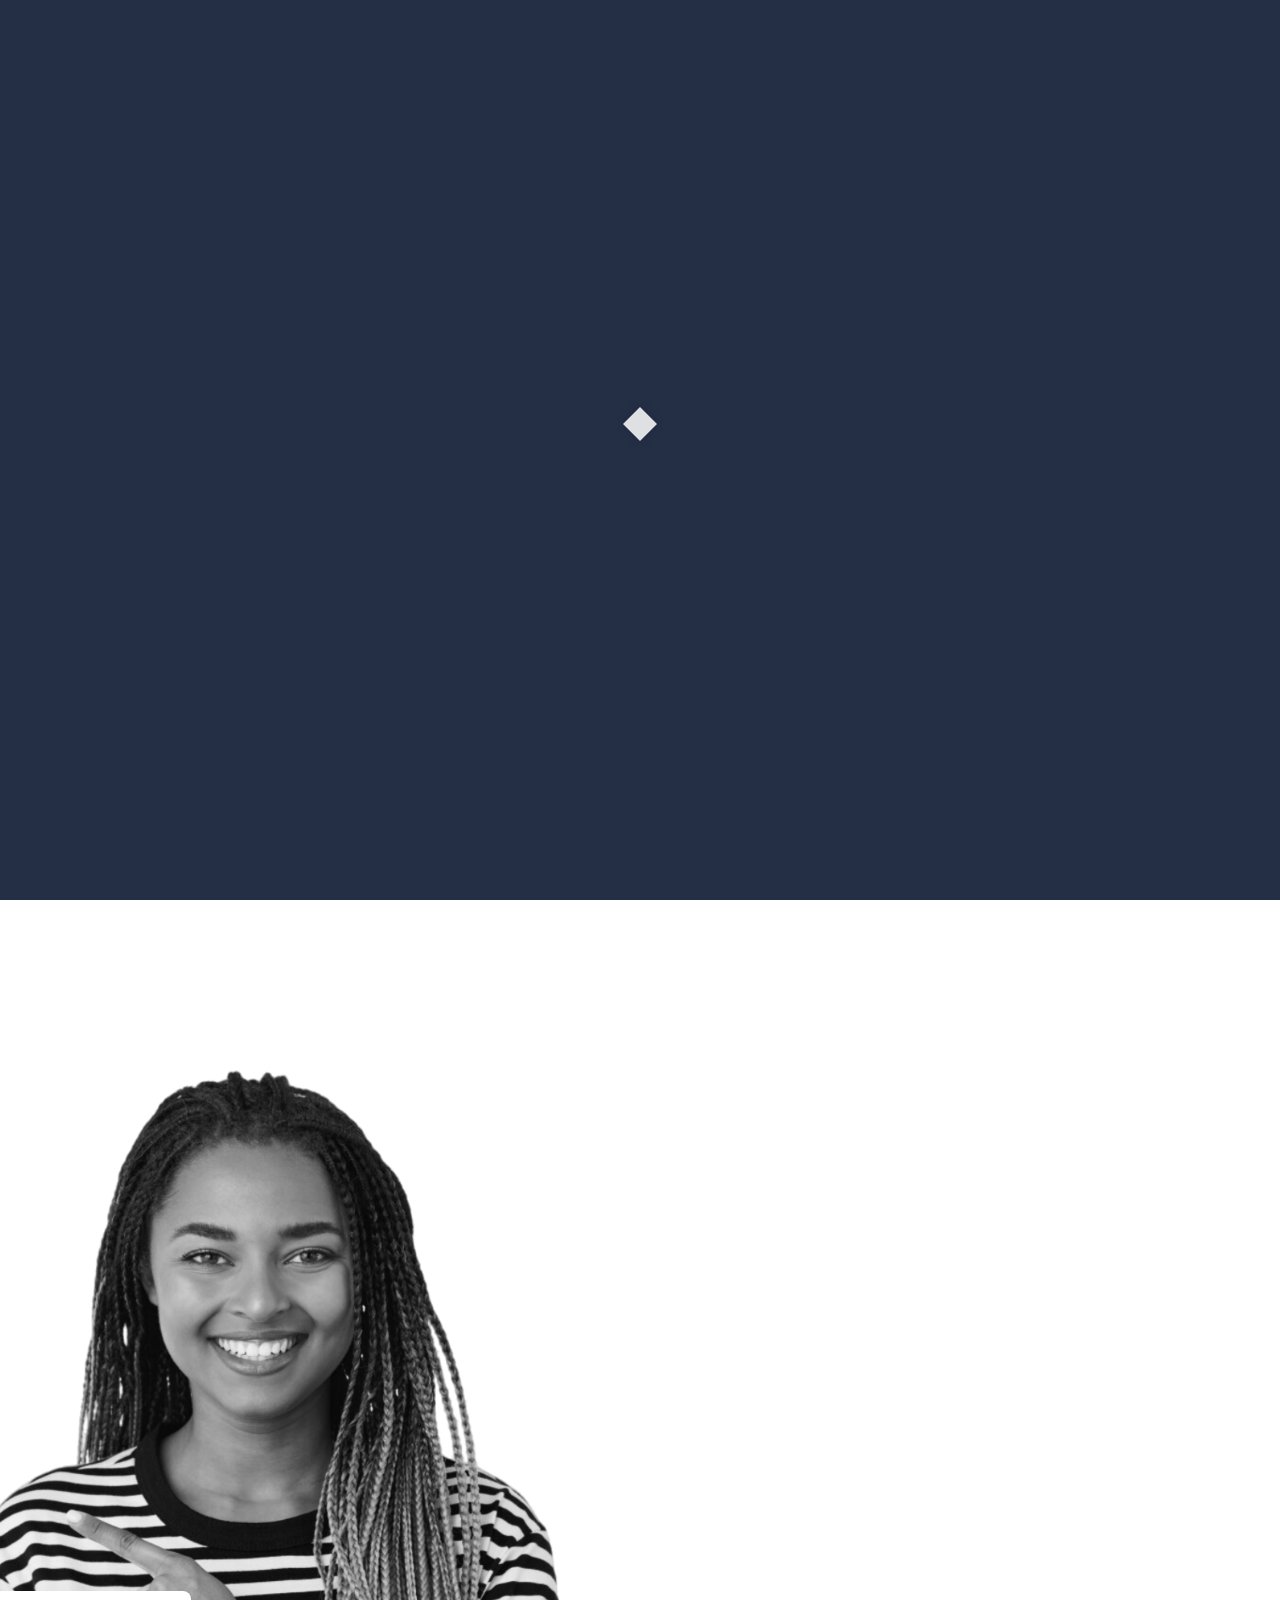
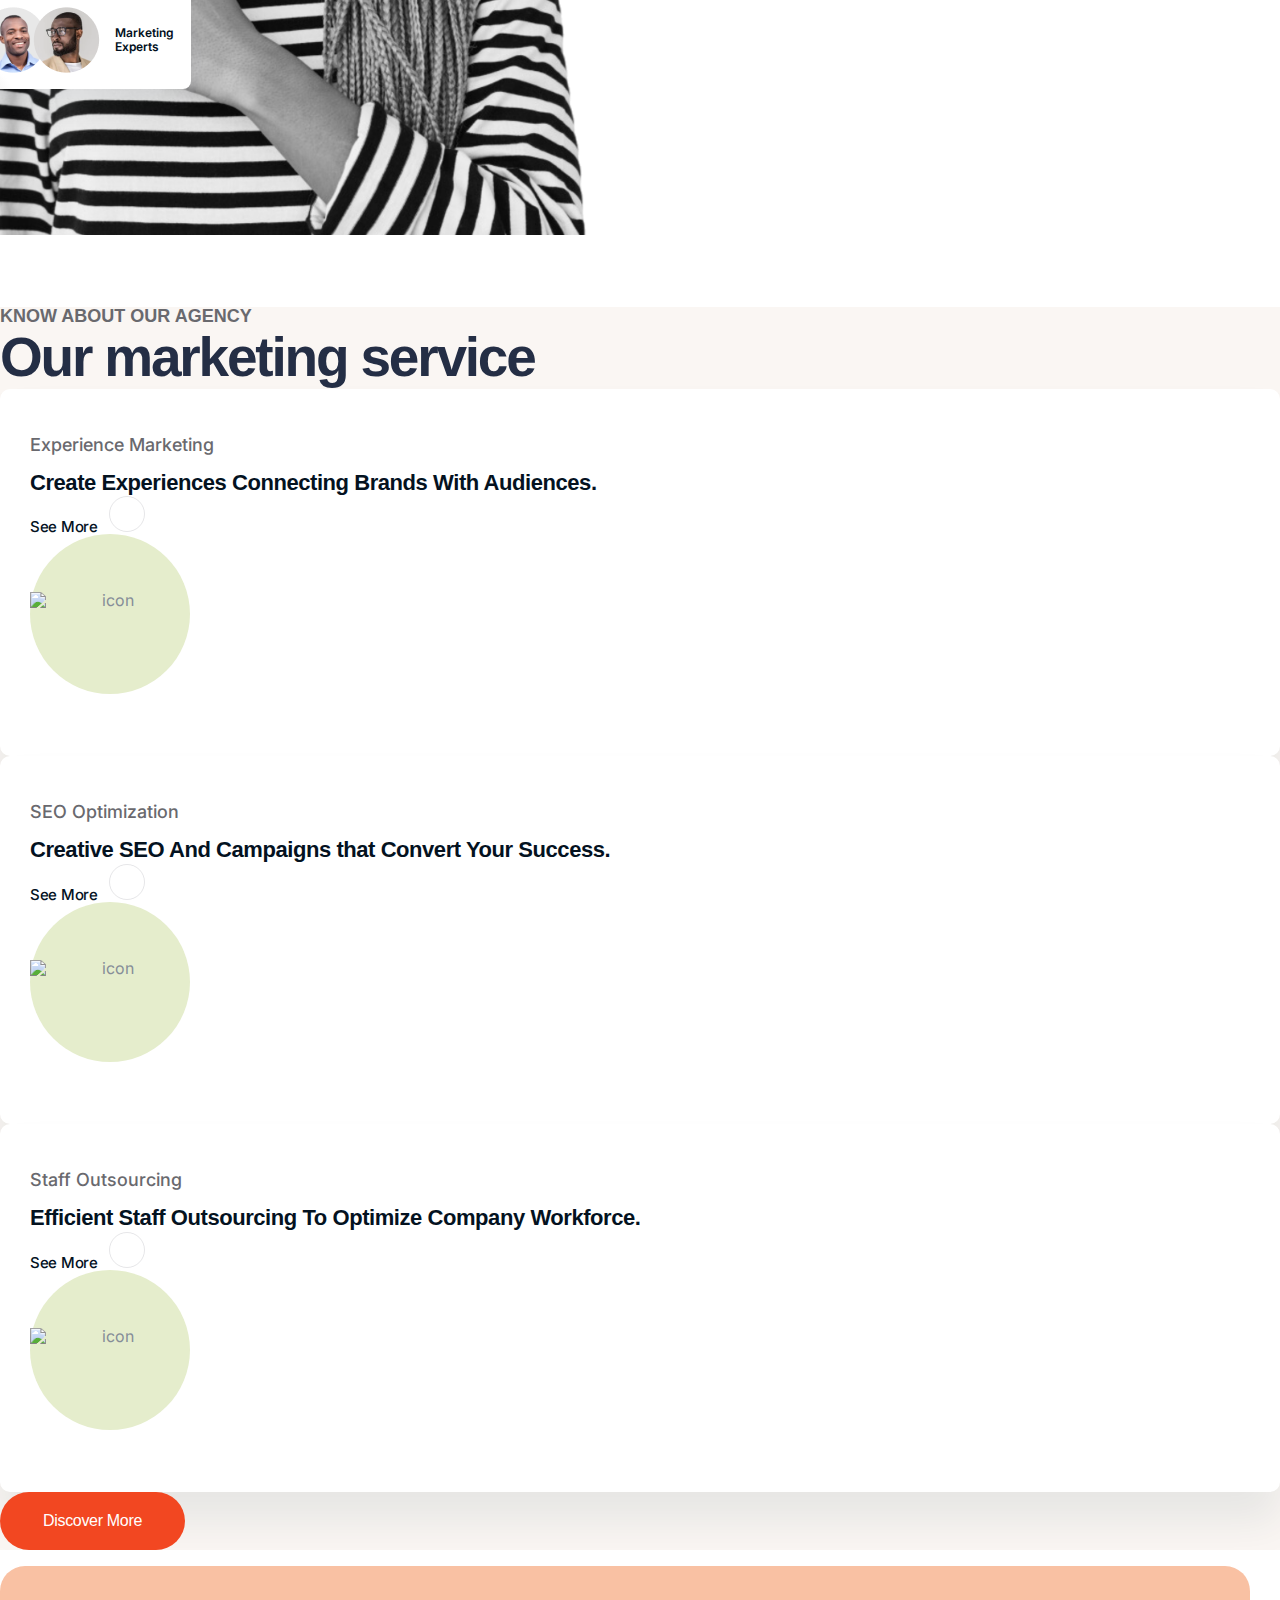
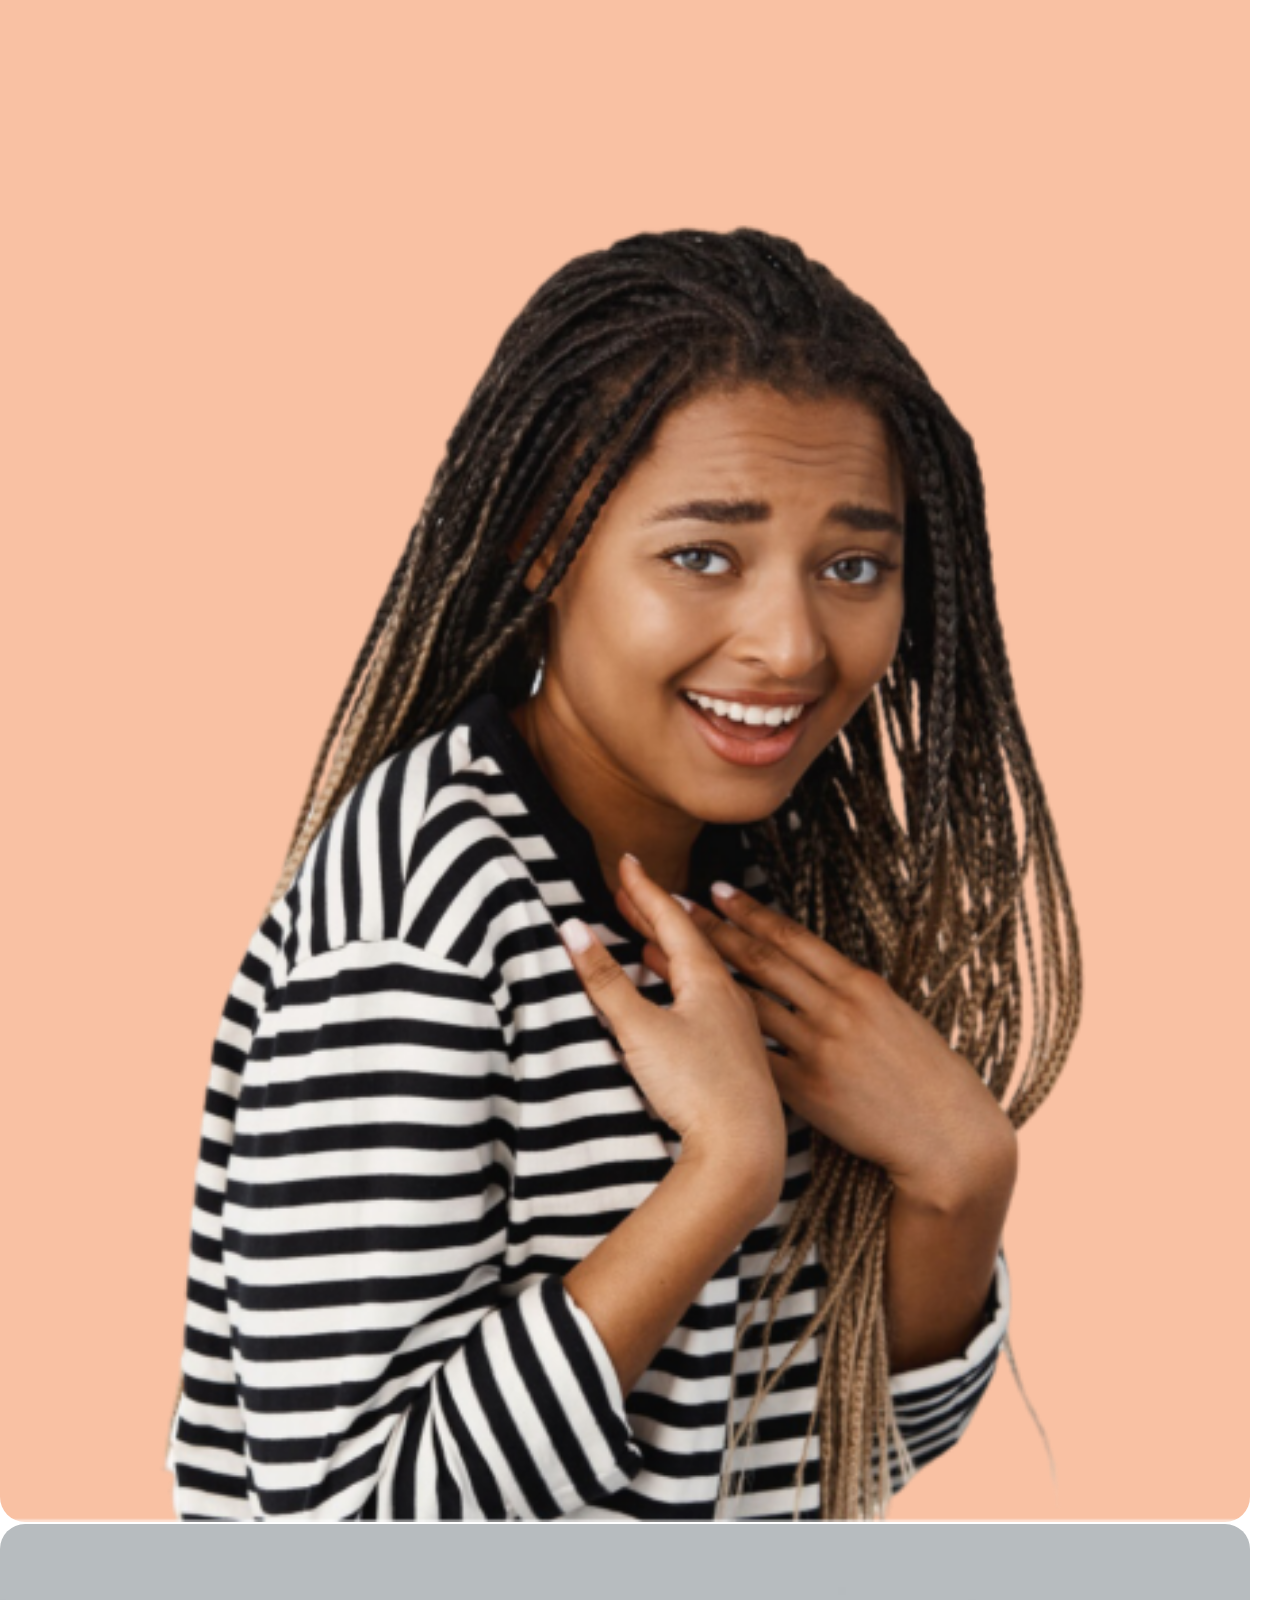
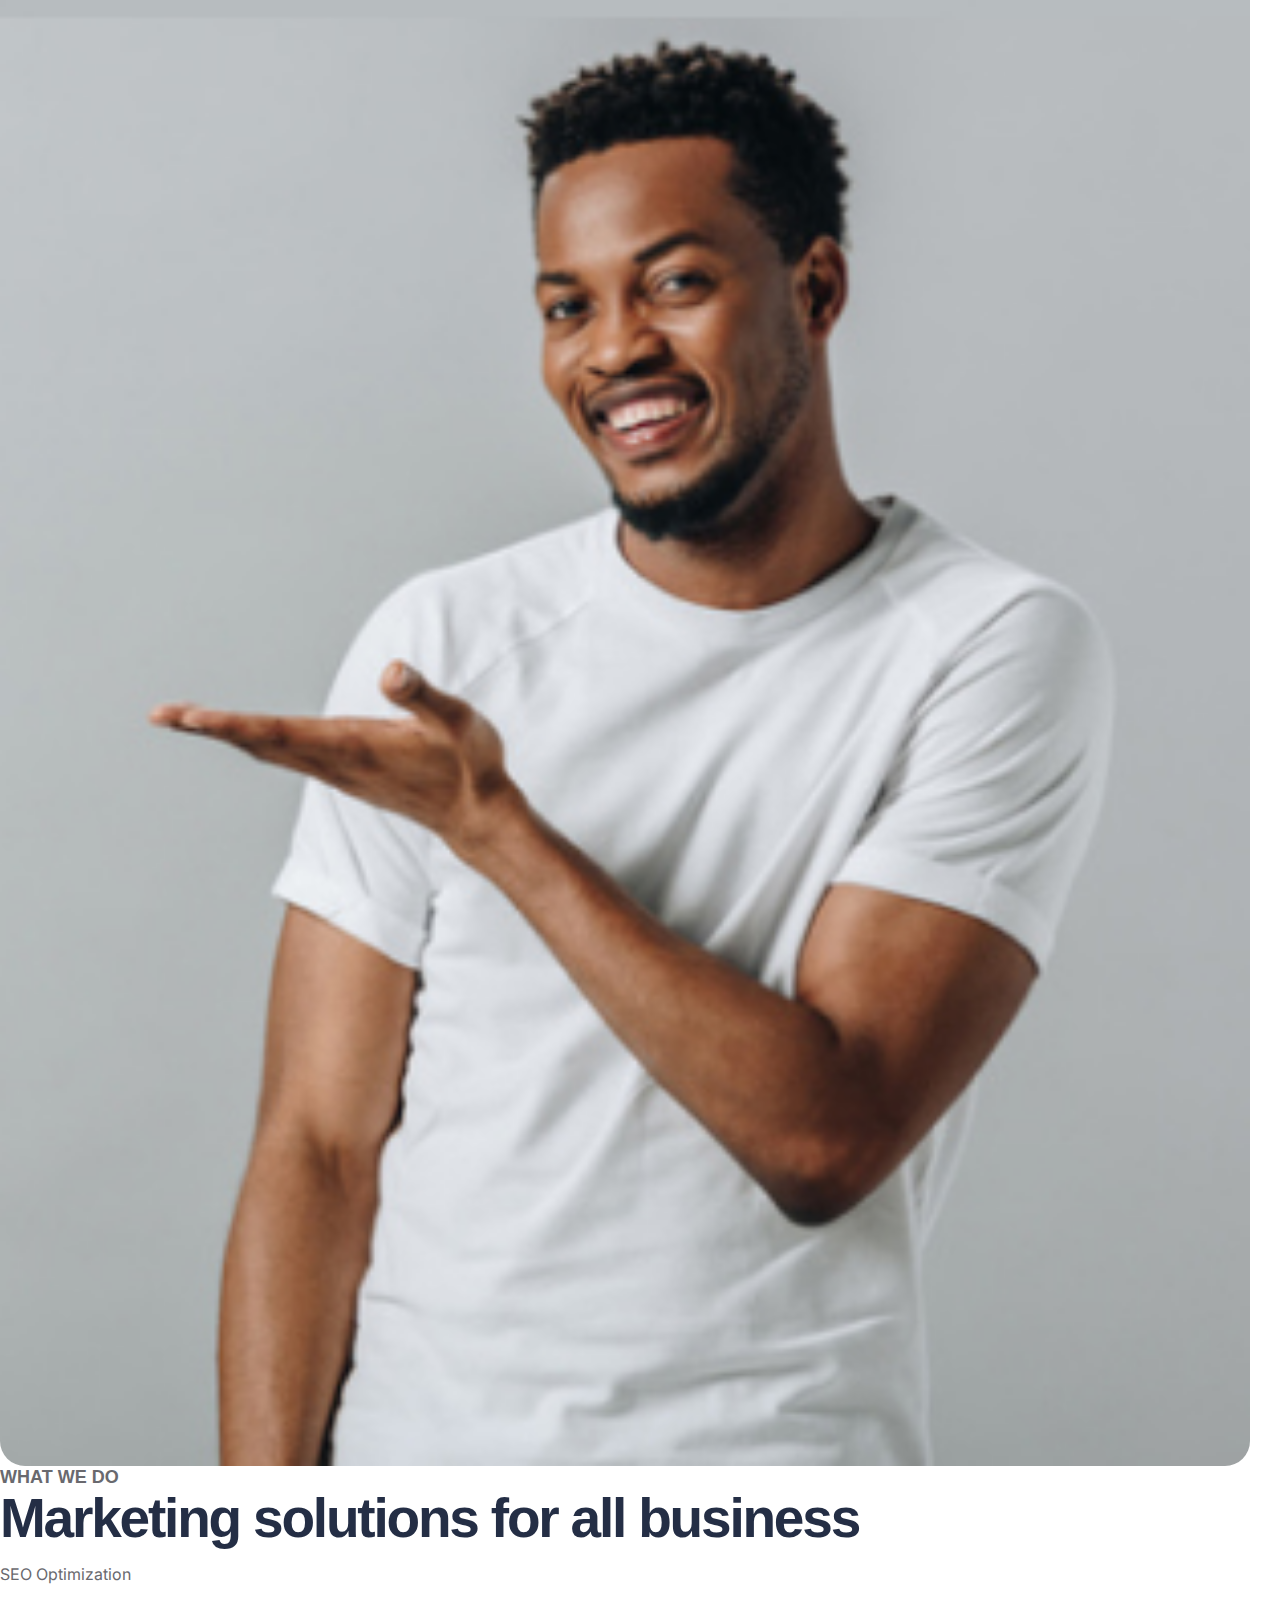
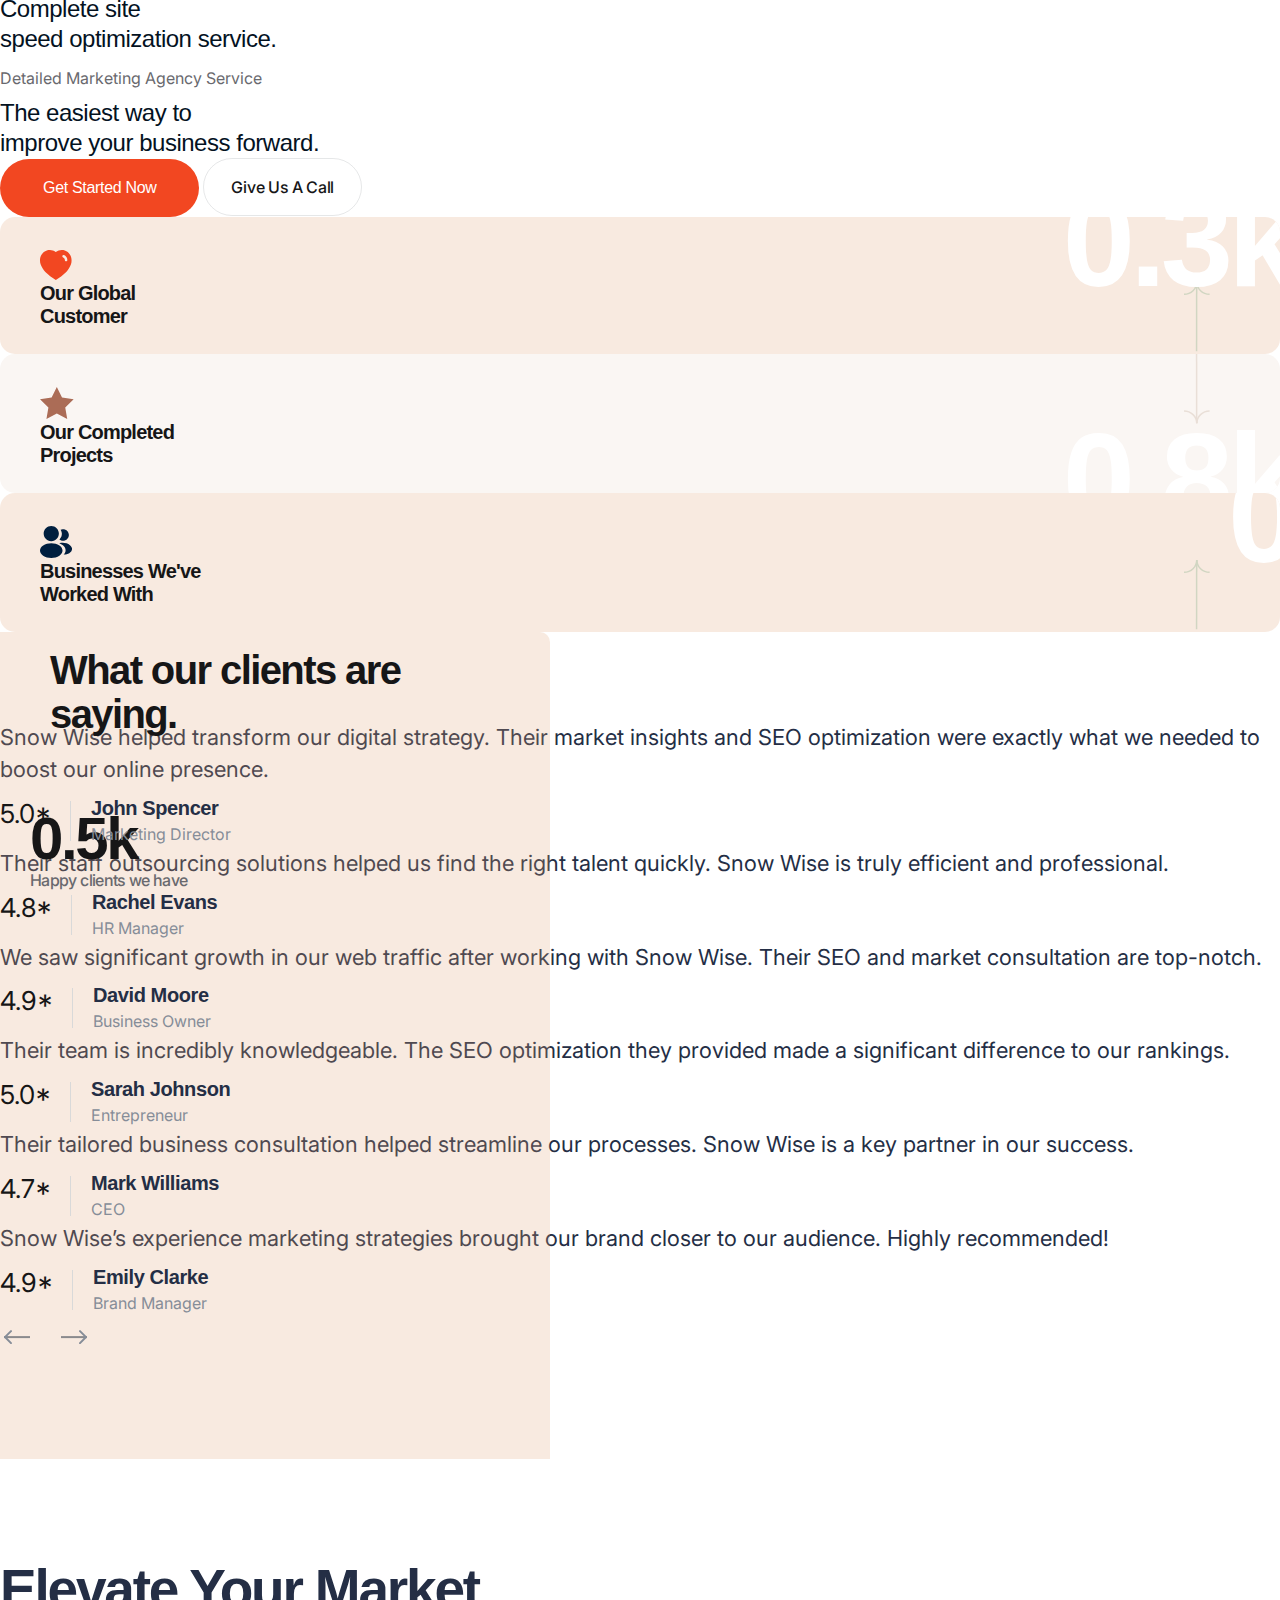
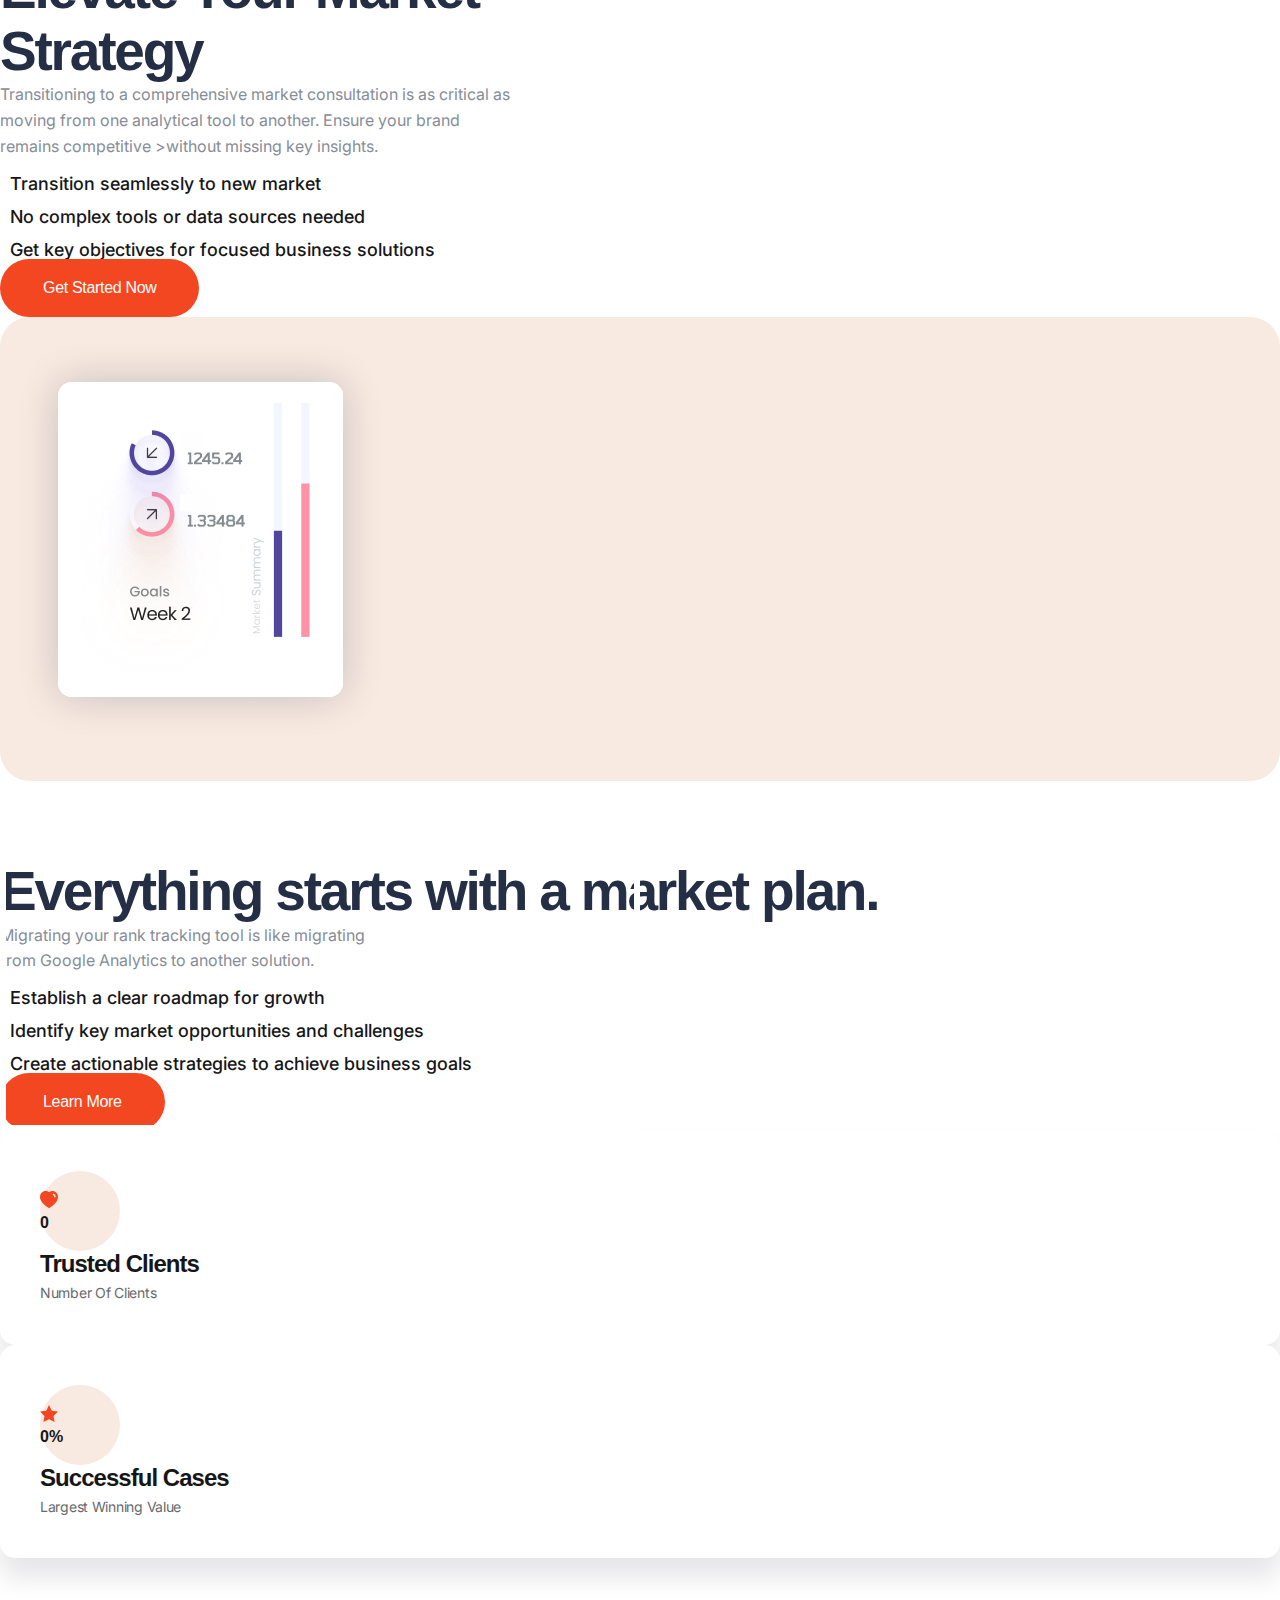
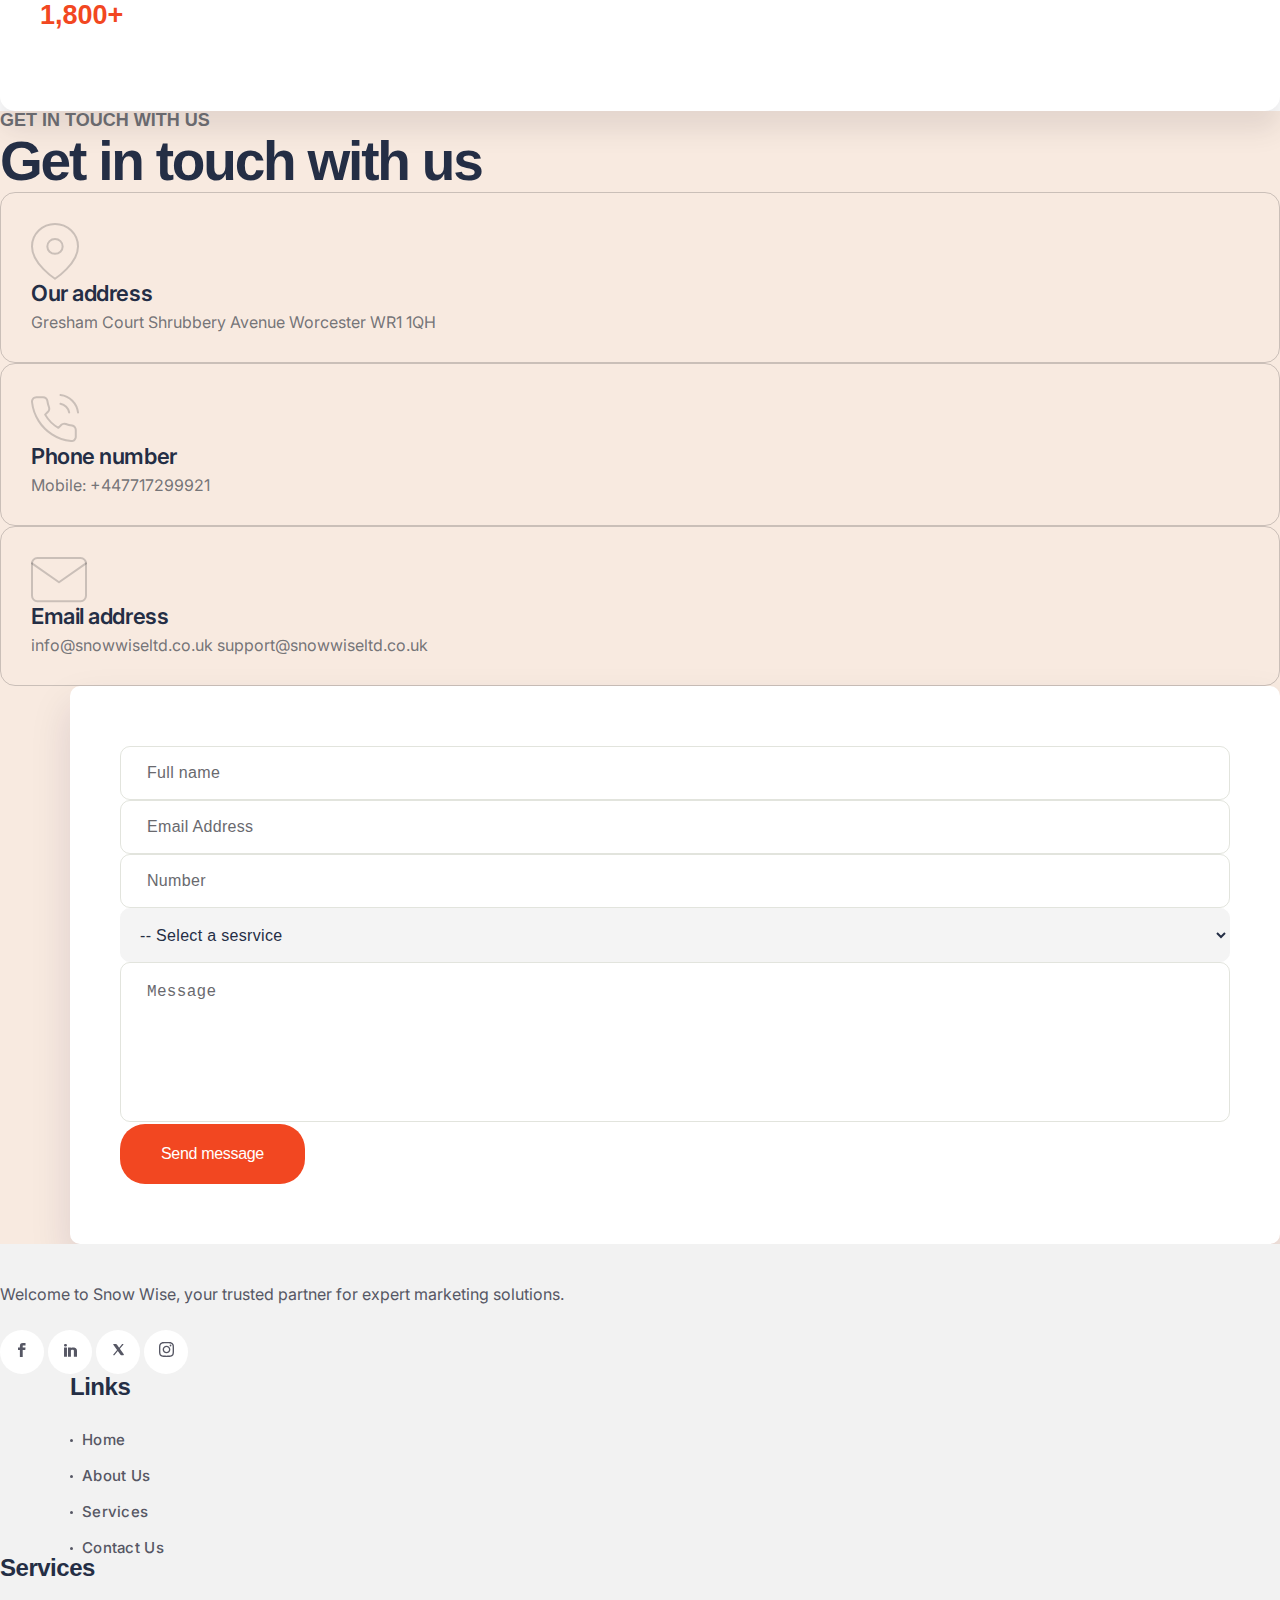
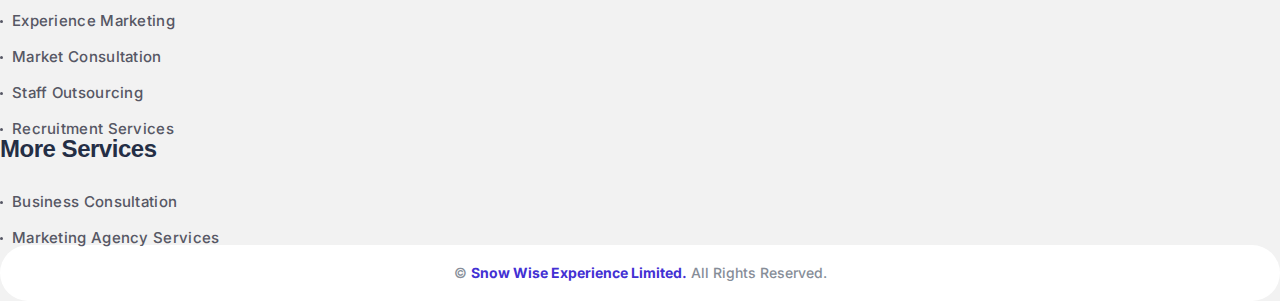
==== commit ba9e1ba4: "fixed" ====
--- a/index.html
+++ b/index.html
@@ -27,7 +27,7 @@
     />
     <meta
       property="og:image"
-      content="https://snowwise.vercel.app/assets/img/images/marketing-og-image.webp"
+      content="https://snowwise.vercel.app/assets/img/images/marketing-og-image.png"
     />
     <meta property="og:url" content="https://snowwise.co.uk/" />
     <!-- Twitter Card Tags -->
@@ -42,7 +42,7 @@
     />
     <meta
       name="twitter:image"
-      content="https://snowwise.vercel.app/assets/img/images/marketing-og-image.webp"
+      content="https://snowwise.vercel.app/assets/img/images/marketing-og-image.png"
     />
 
     <!-- Place favicon.ico in the root directory -->
@@ -1894,7 +1894,7 @@
                       <div class="col-xl-6">
                         <div class="tp-contact-input mb-20">
                           <select class="tp-select" required>
-                            <option value="">--Select a Service--</option>
+                            <option value="">-- Select a sesrvice</option>
                             <option value="Experience Marketing">
                               Experience Marketing
                             </option>
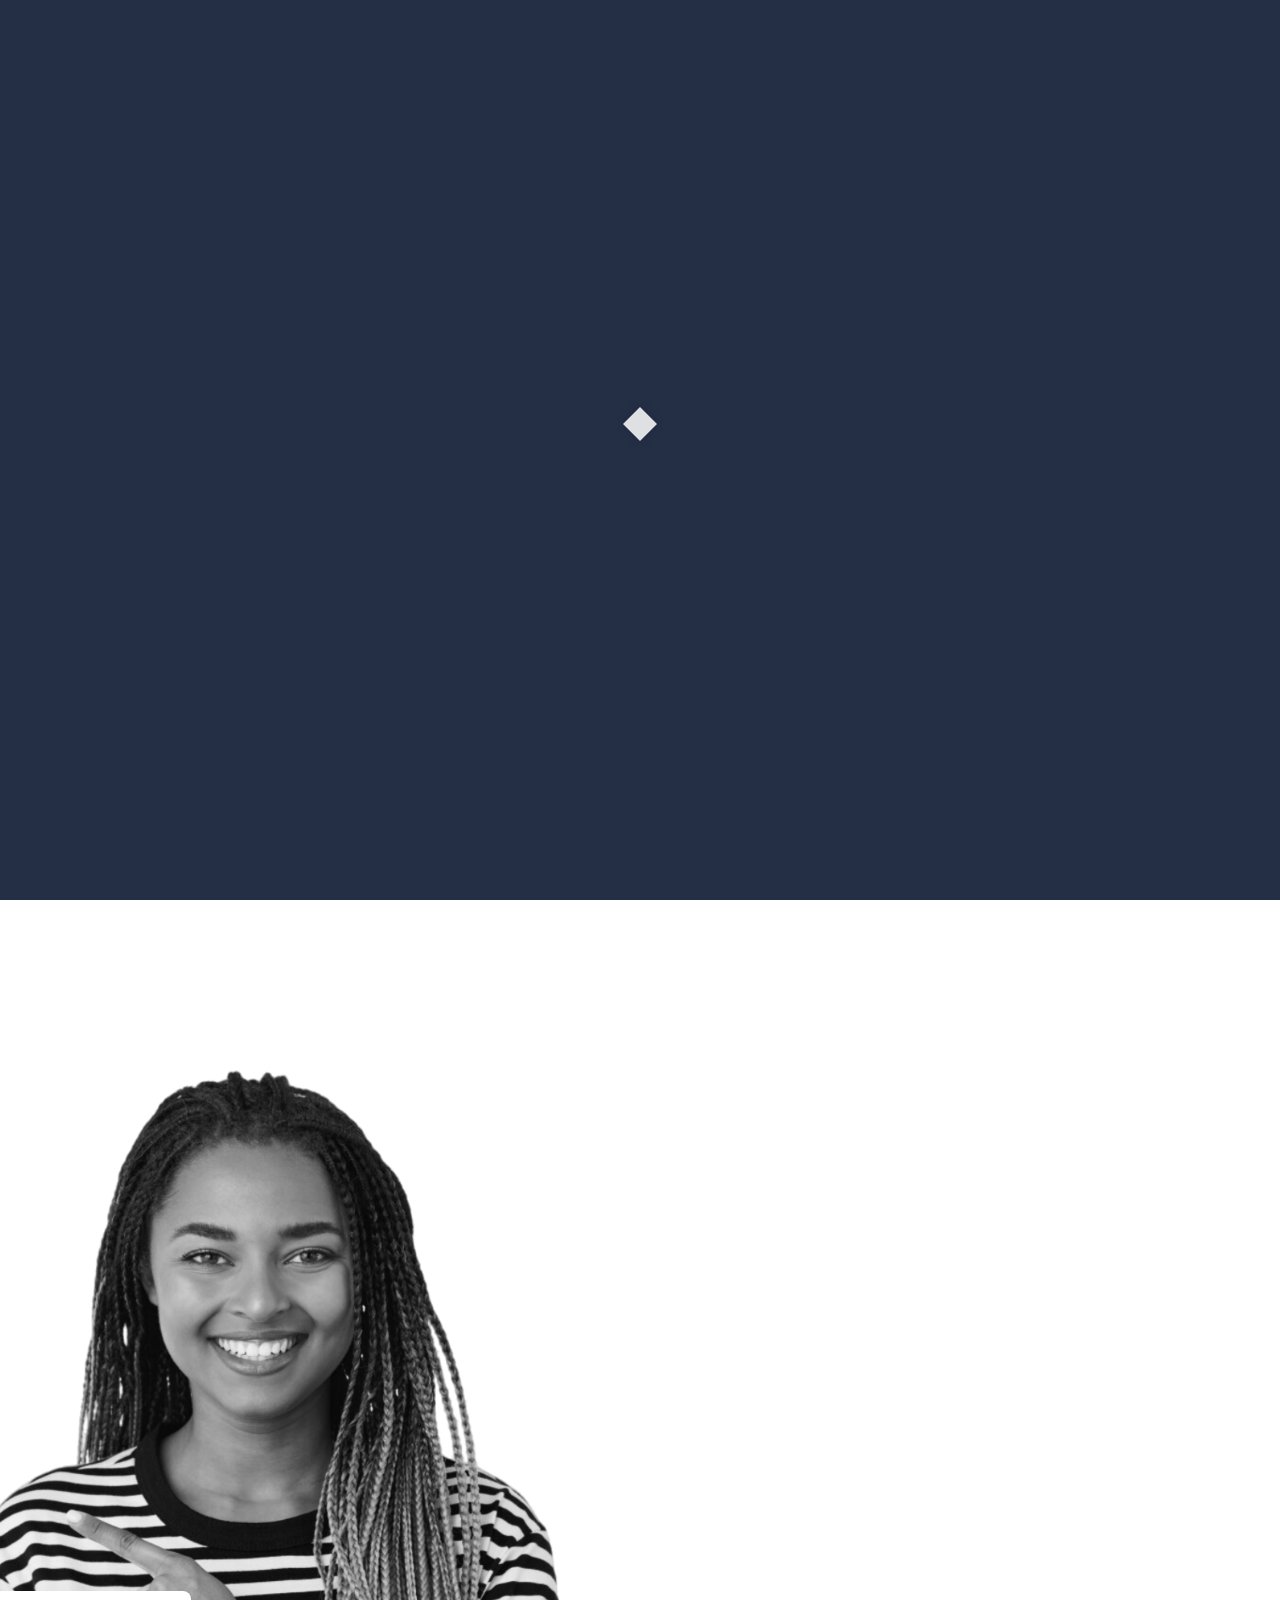
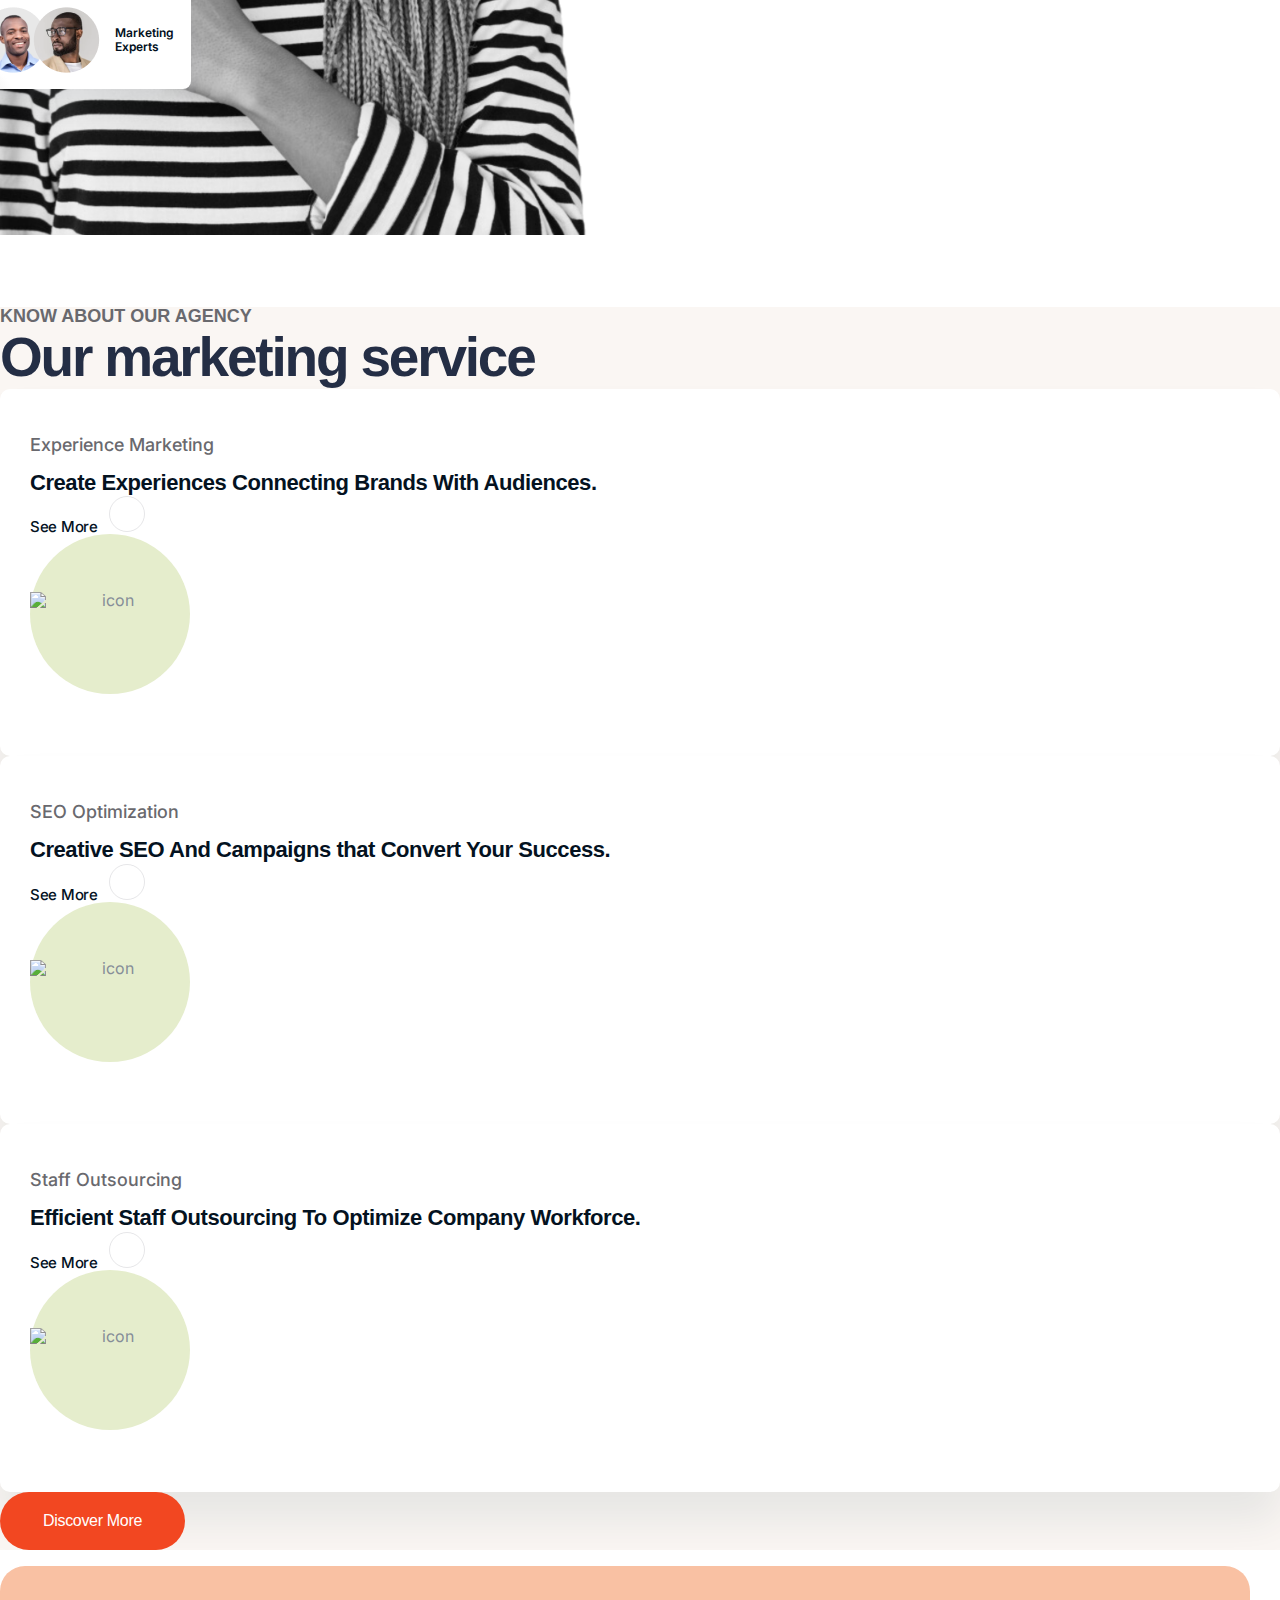
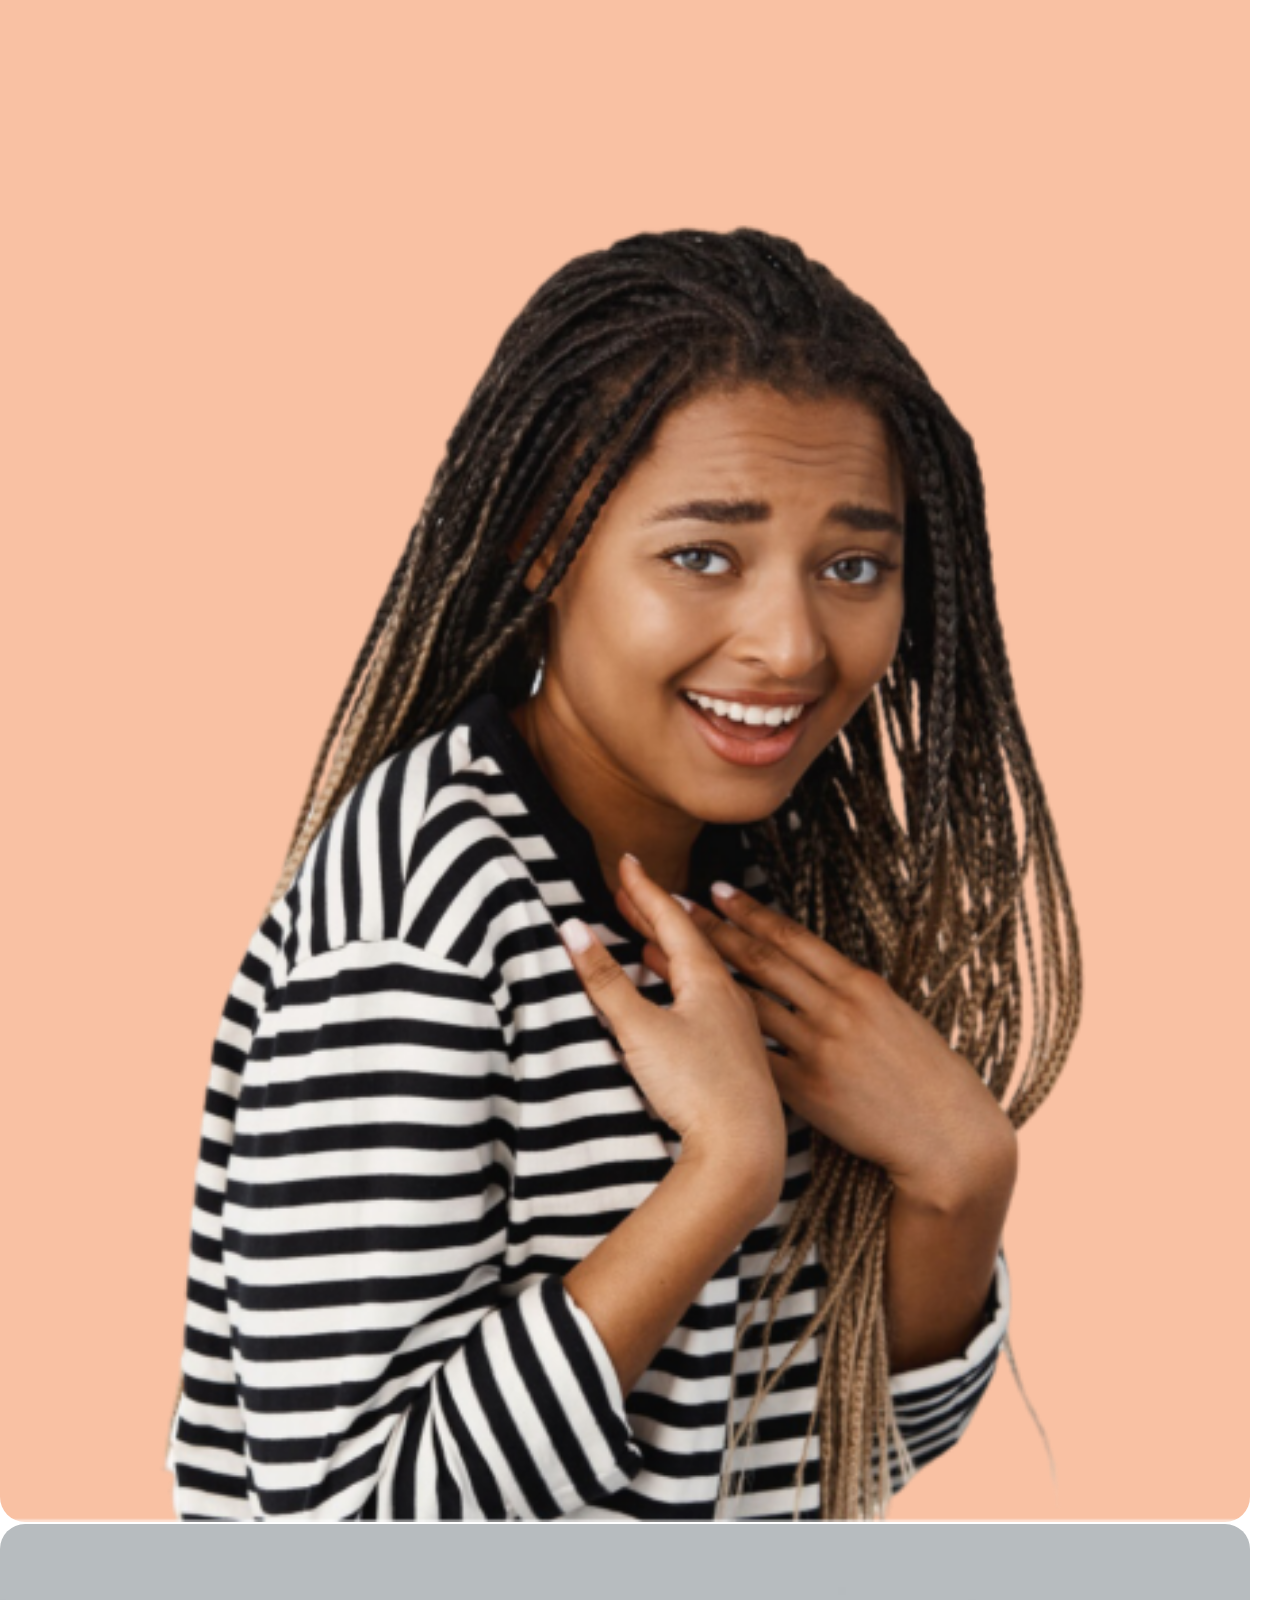
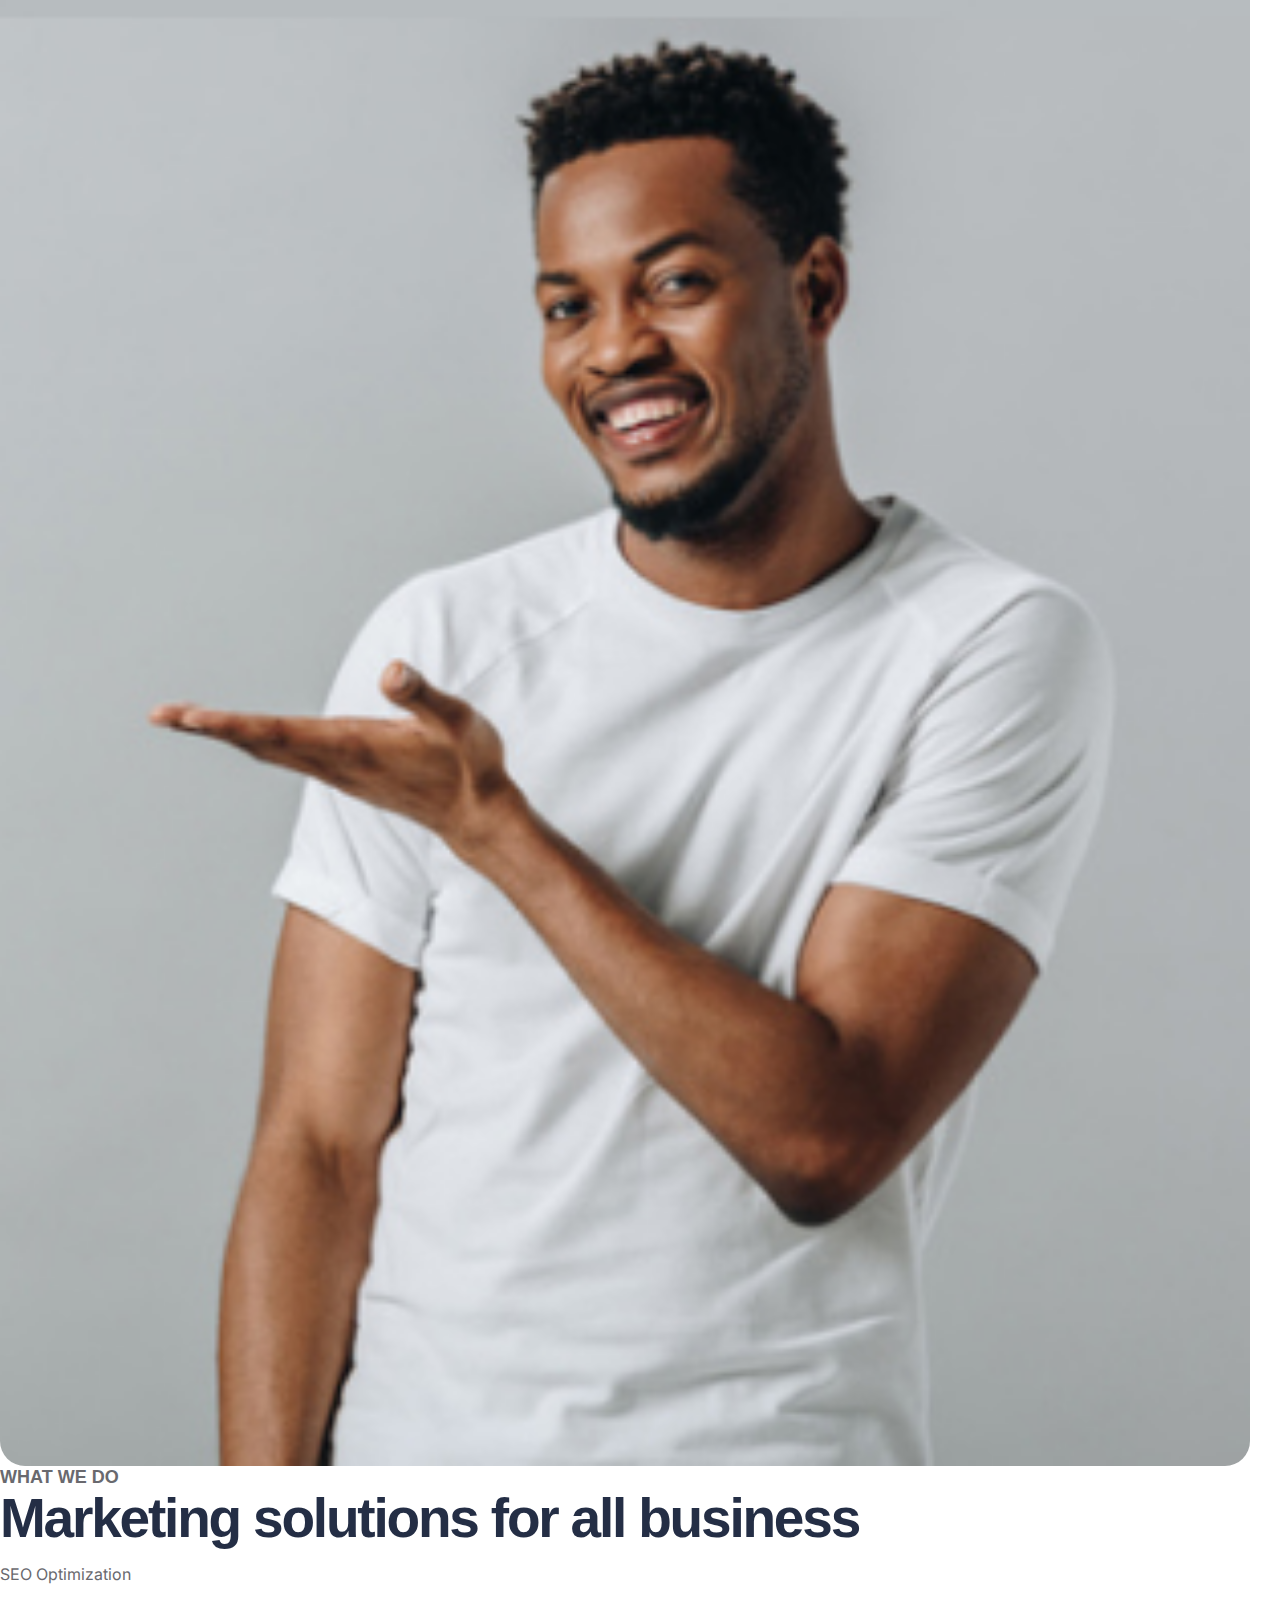
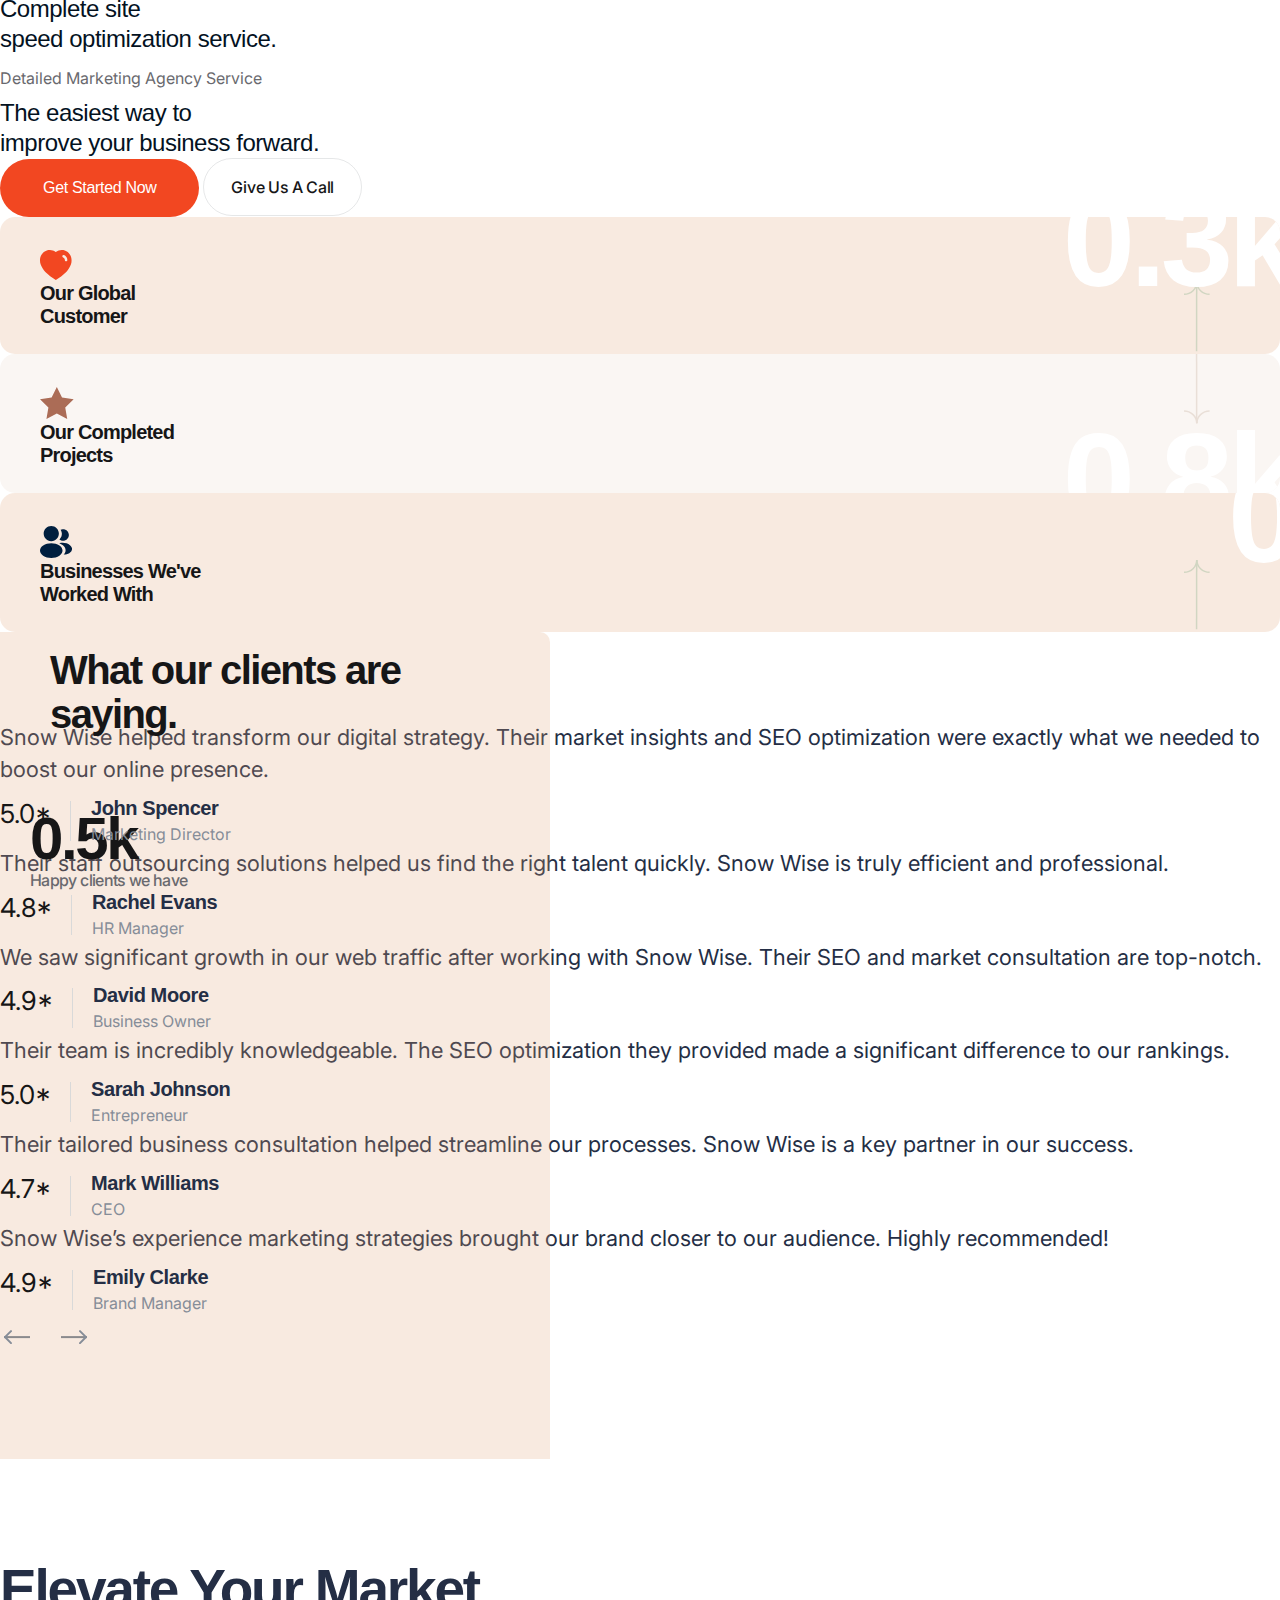
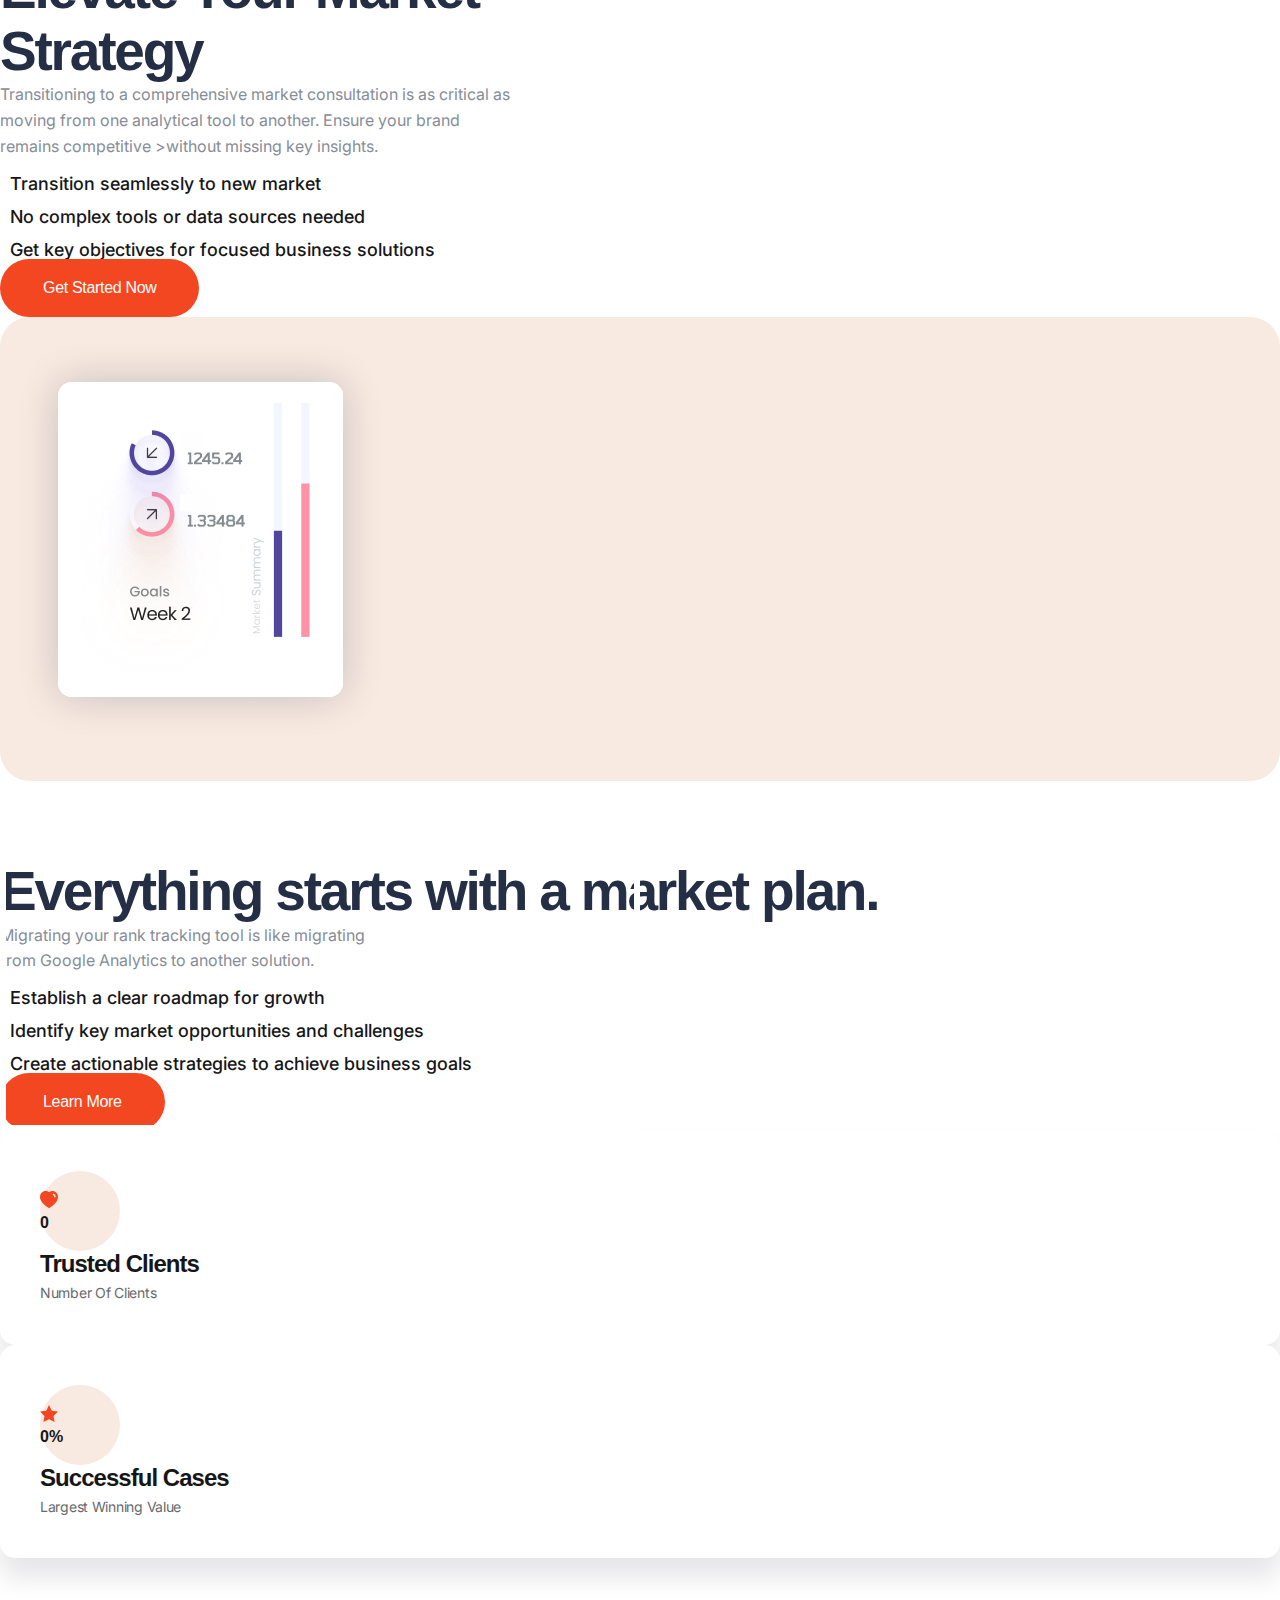
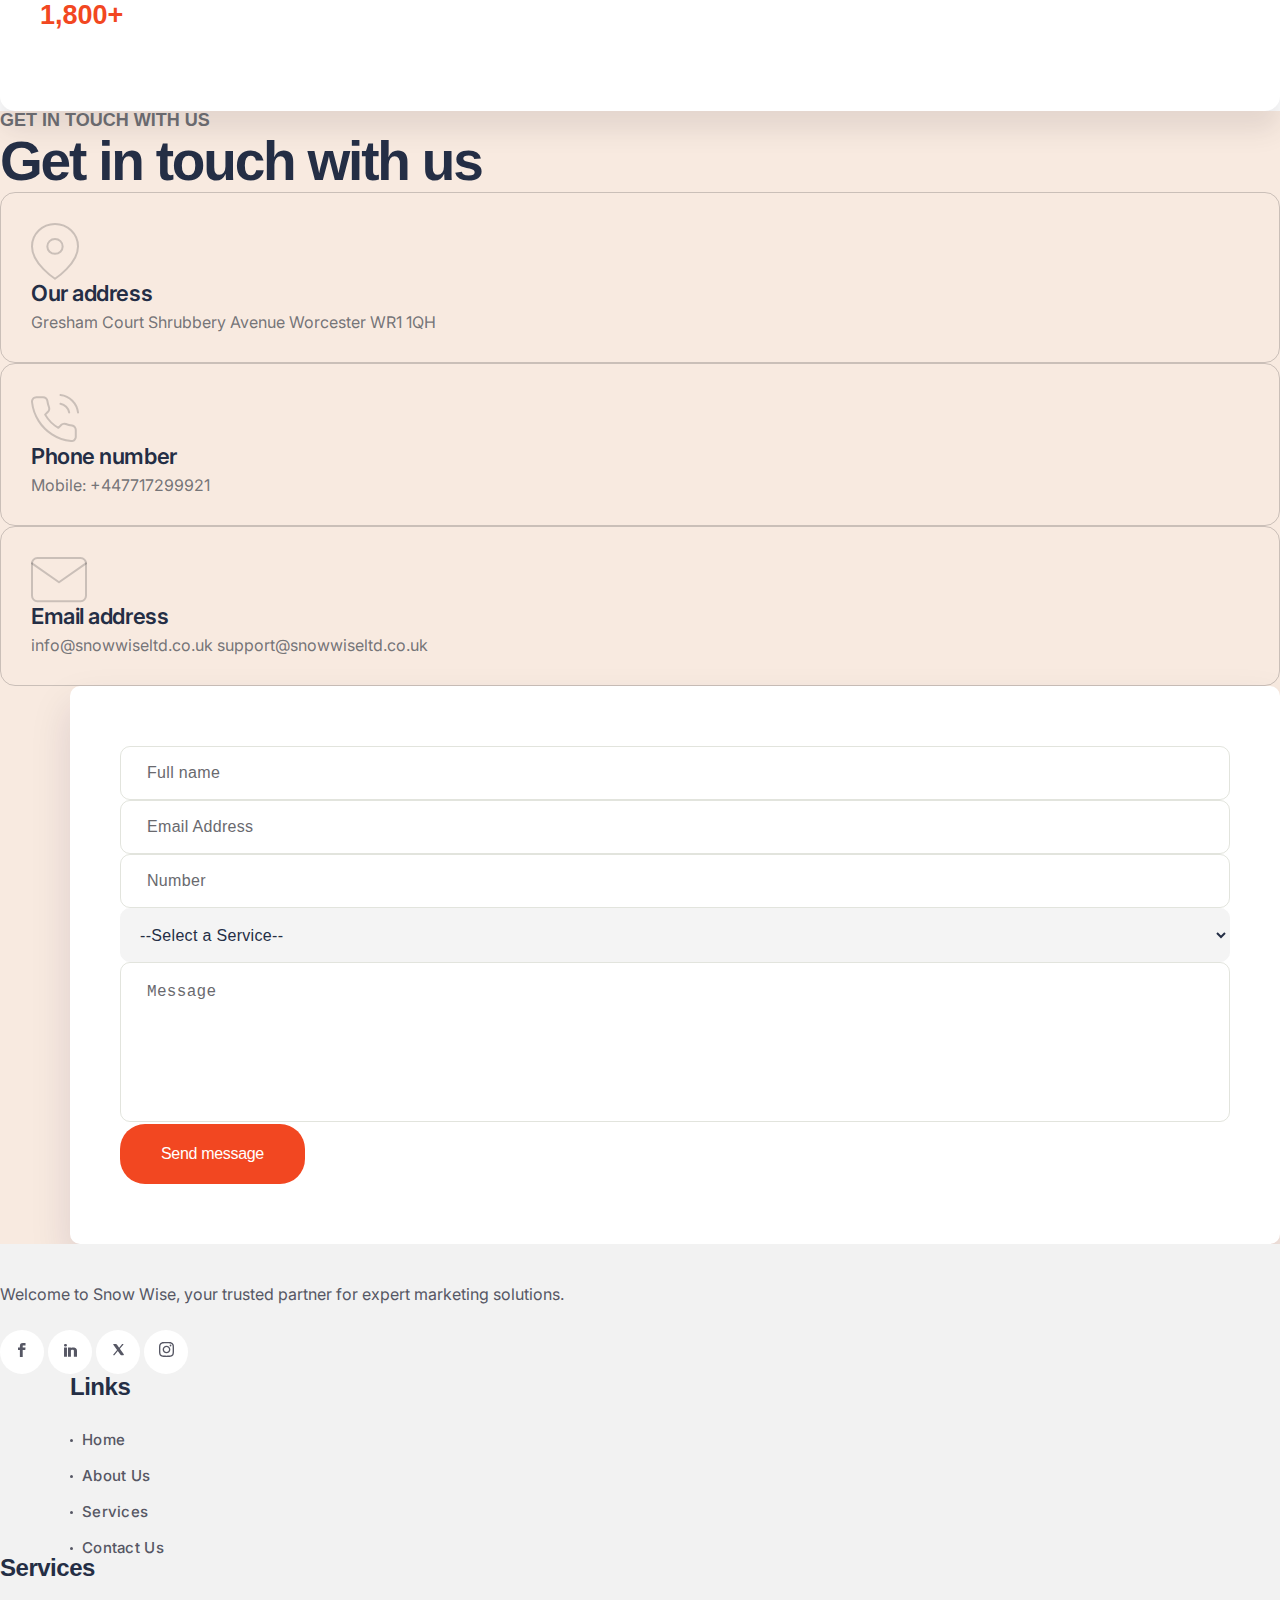
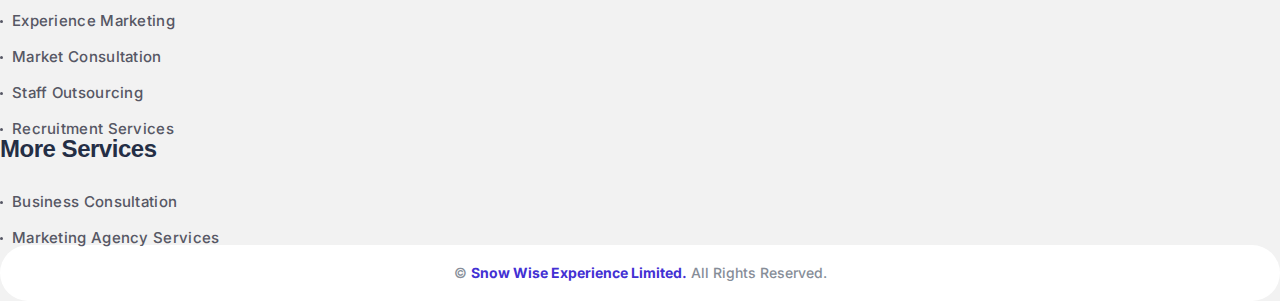
==== commit 6298cfba: "Merge branch 'main' of https://github.com/Matthewokiemute/snowwise" ====
--- a/index.html
+++ b/index.html
@@ -1894,12 +1894,12 @@
                       <div class="col-xl-6">
                         <div class="tp-contact-input mb-20">
                           <select class="tp-select" required>
-                            <option value="">-- Select a sesrvice</option>
+                            <option value="">--Select a Service--</option>
                             <option value="Experience Marketing">
                               Experience Marketing
                             </option>
-                            <option value="Search Engine Optimizaion">
-                              Search Engine Optimizaion
+                            <option value="Search Engine Optimization">
+                              Search Engine Optimization
                             </option>
                             <option value="Market Consultation">
                               Market Consultation
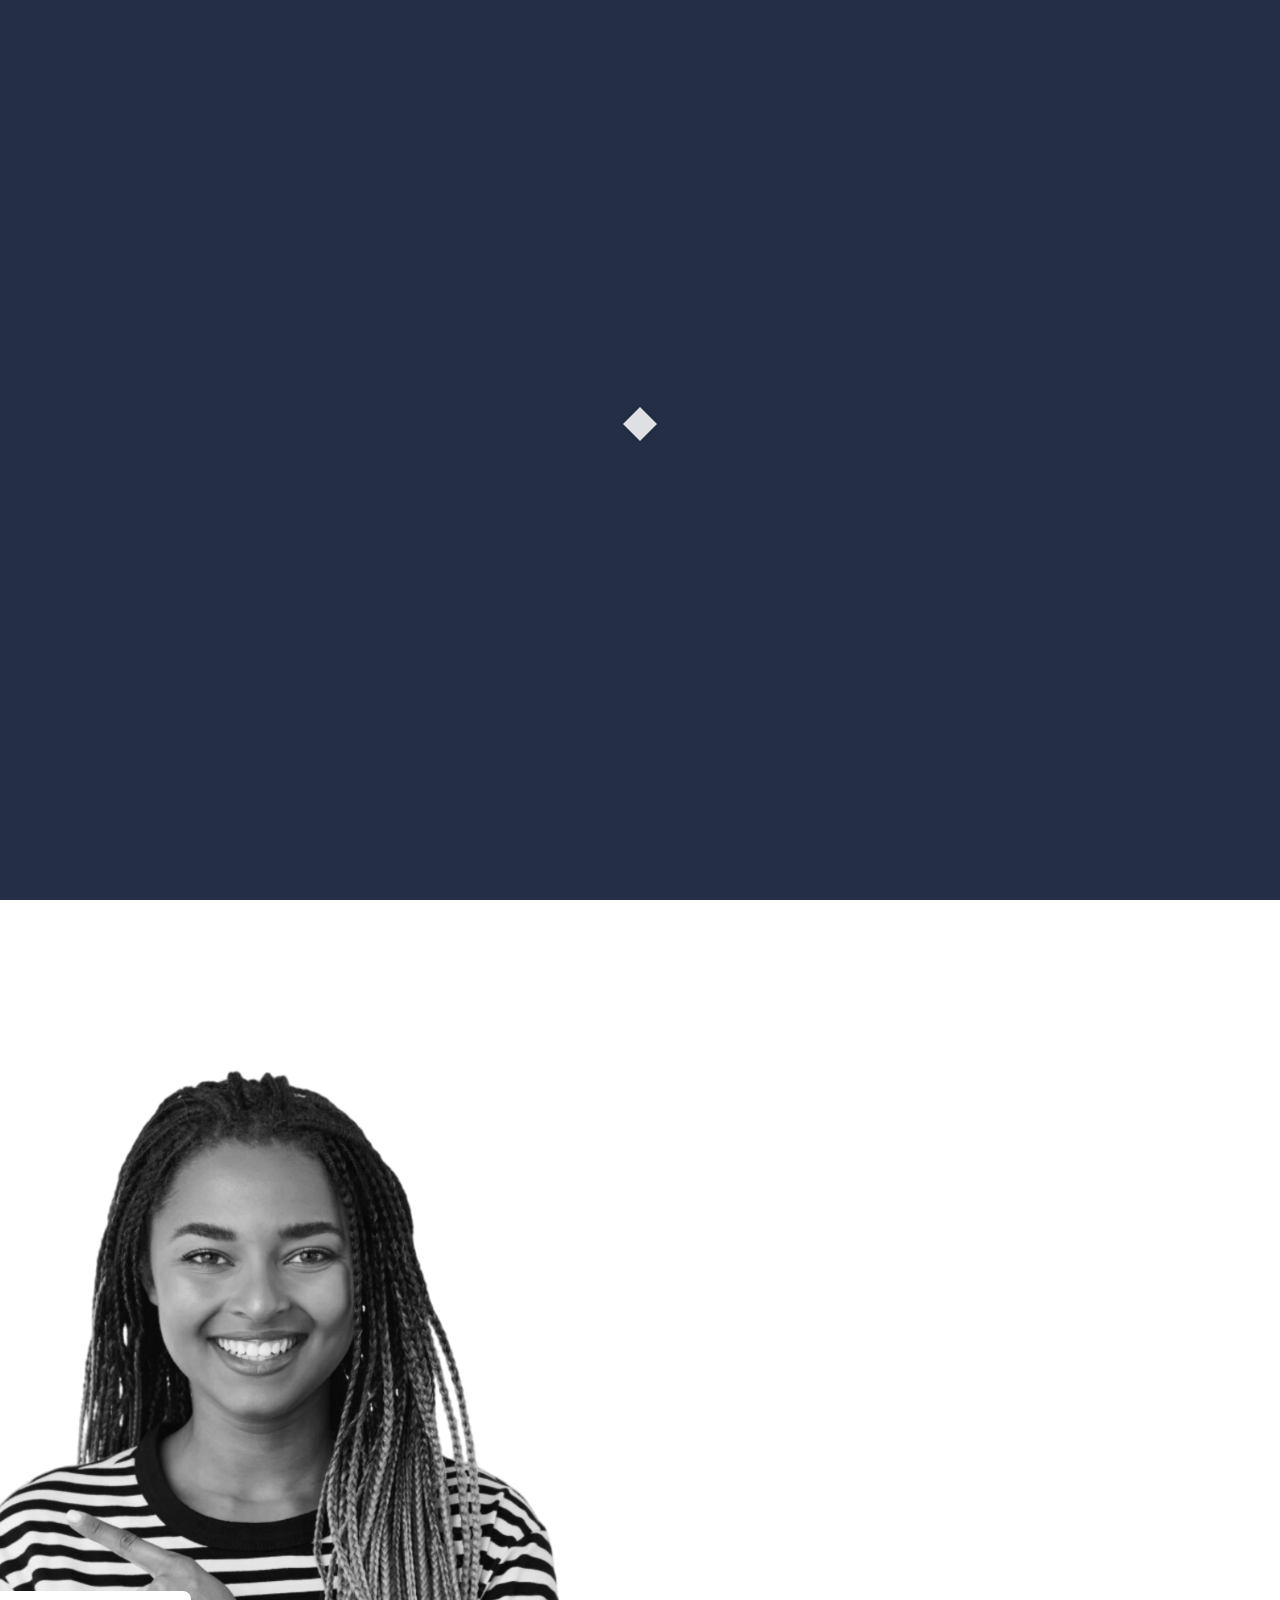
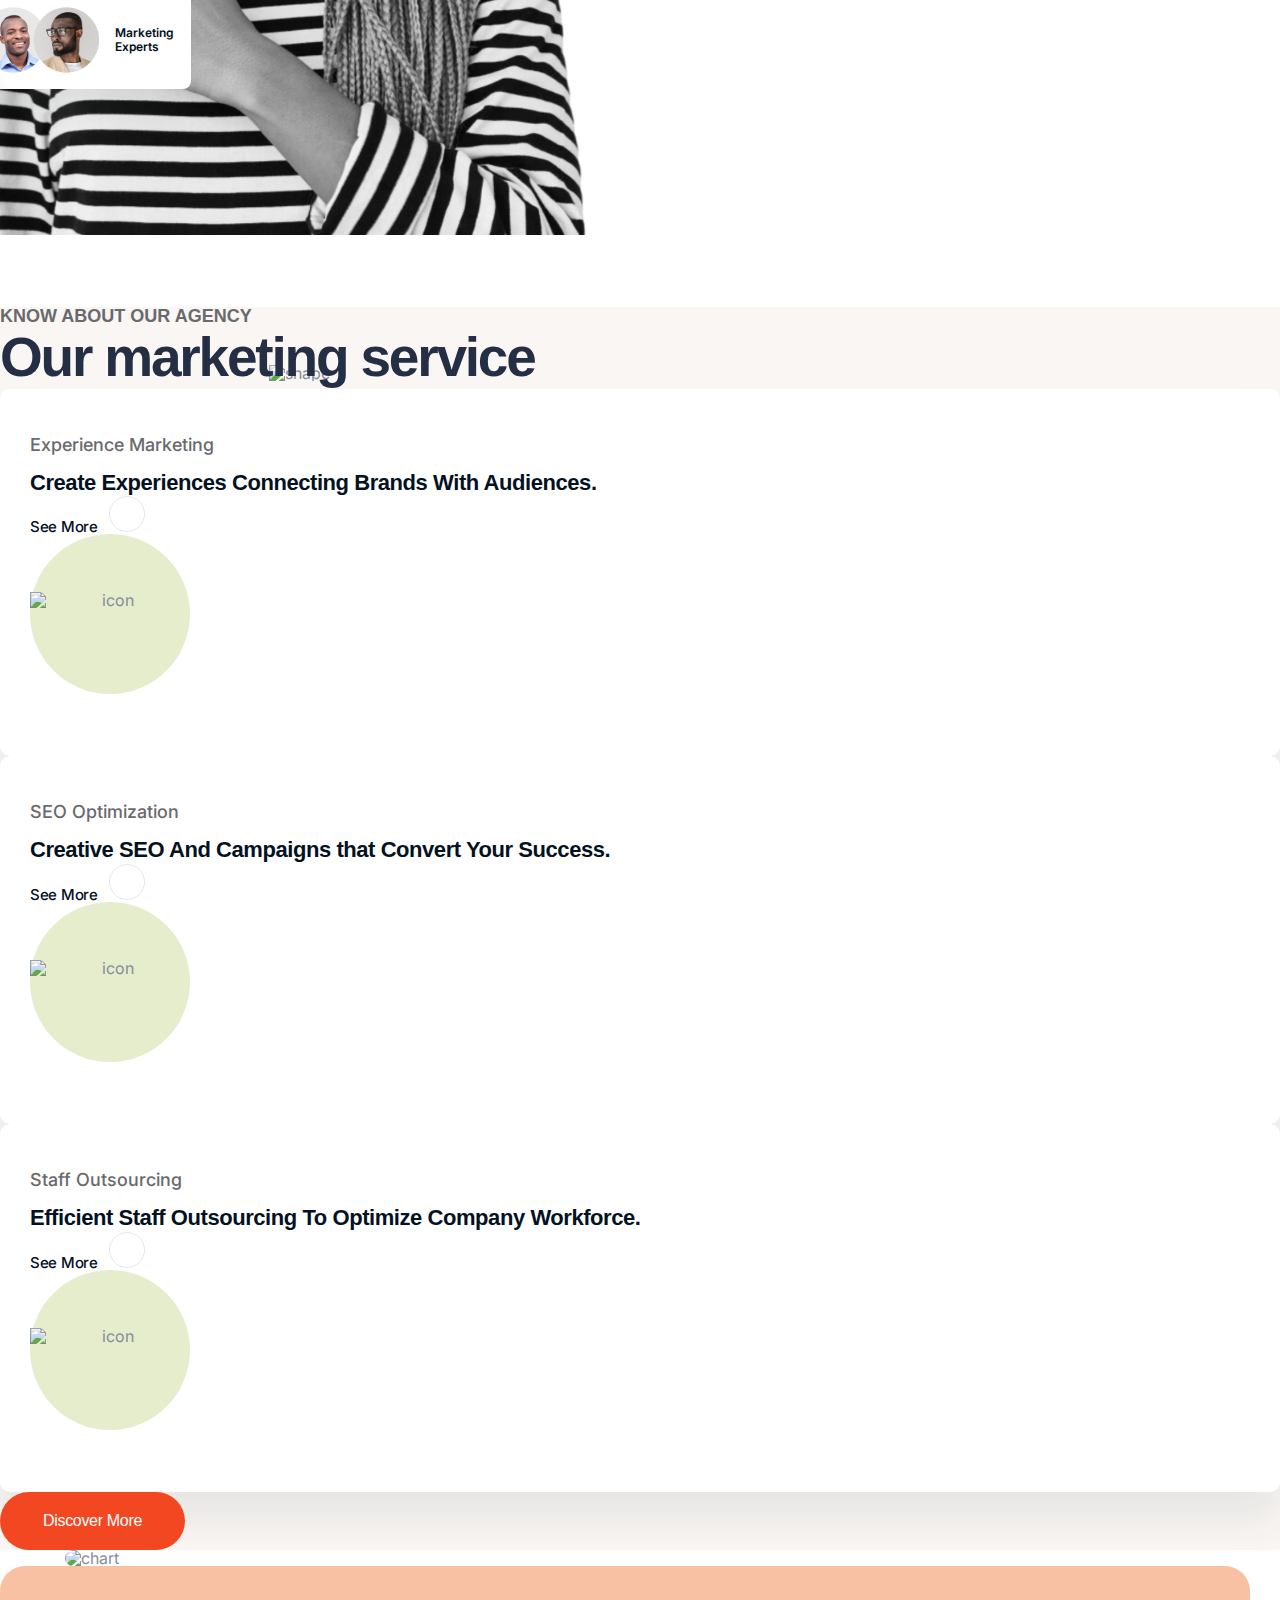
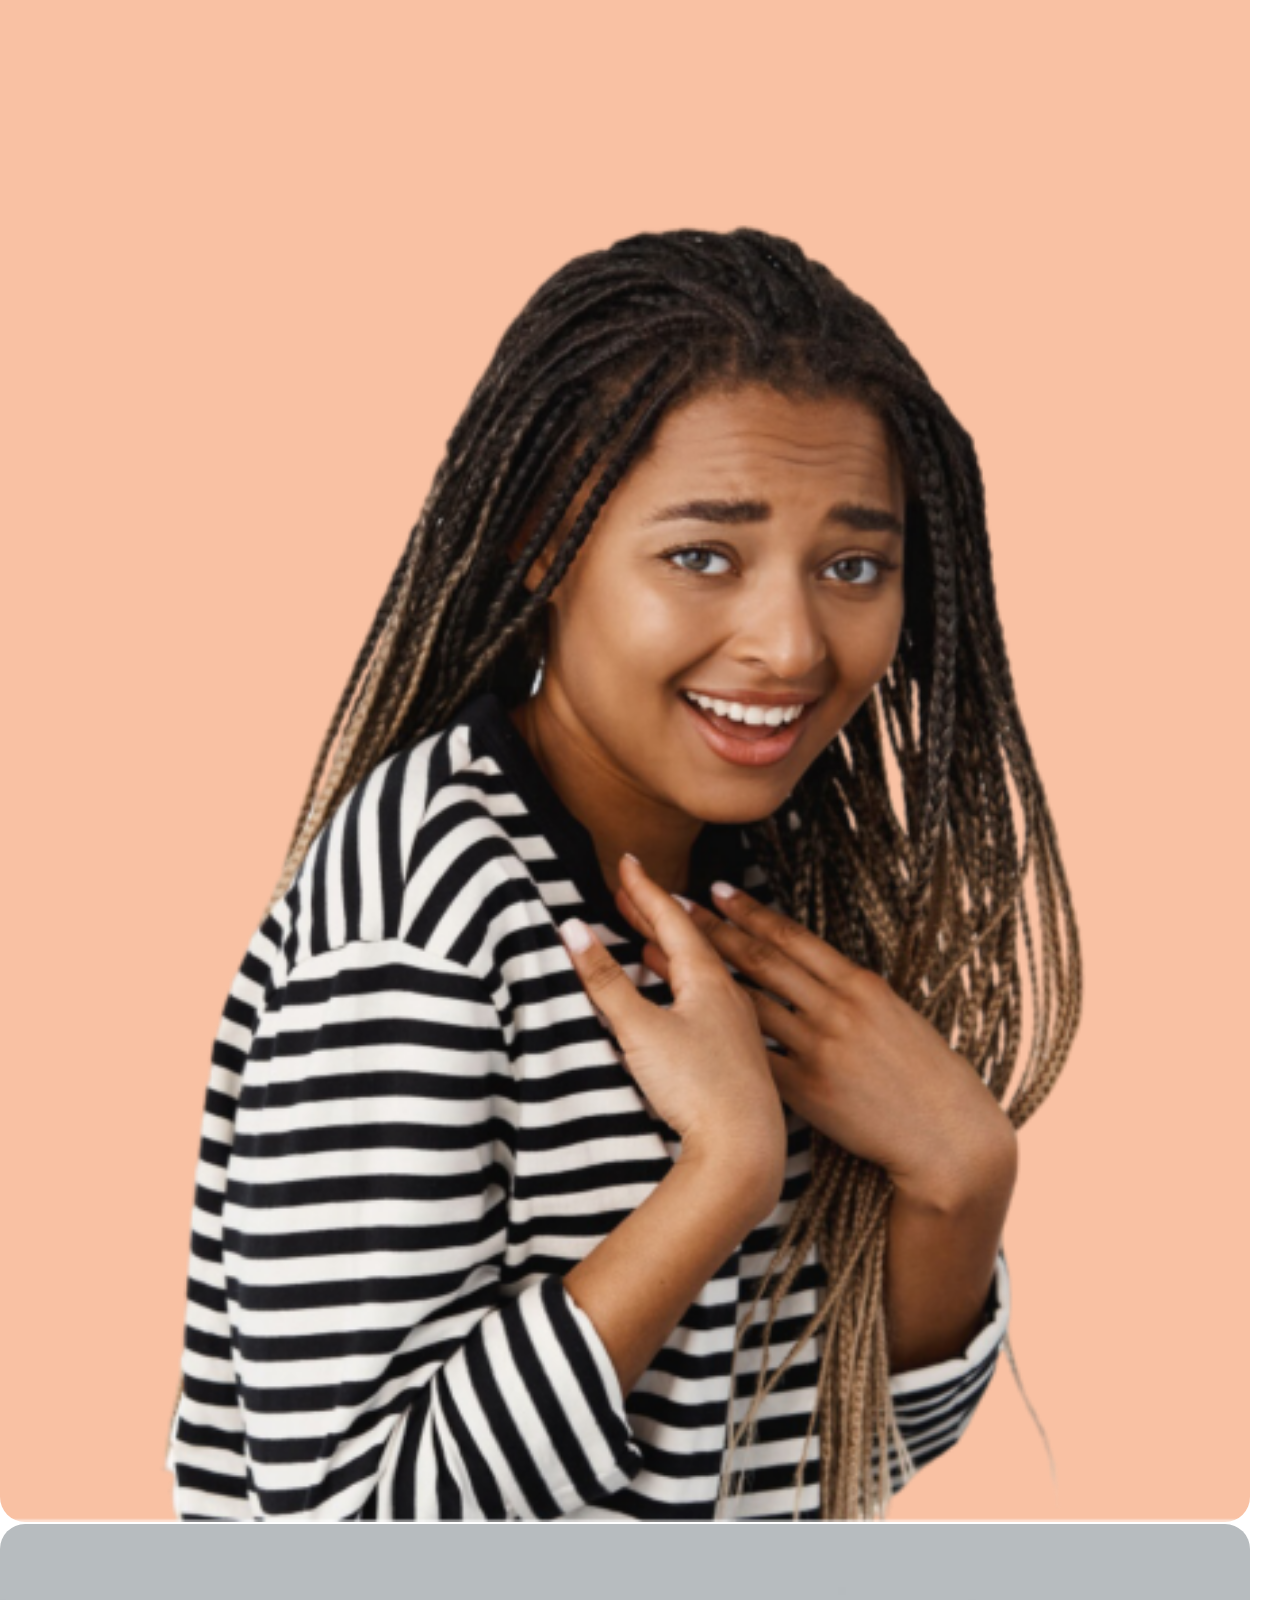
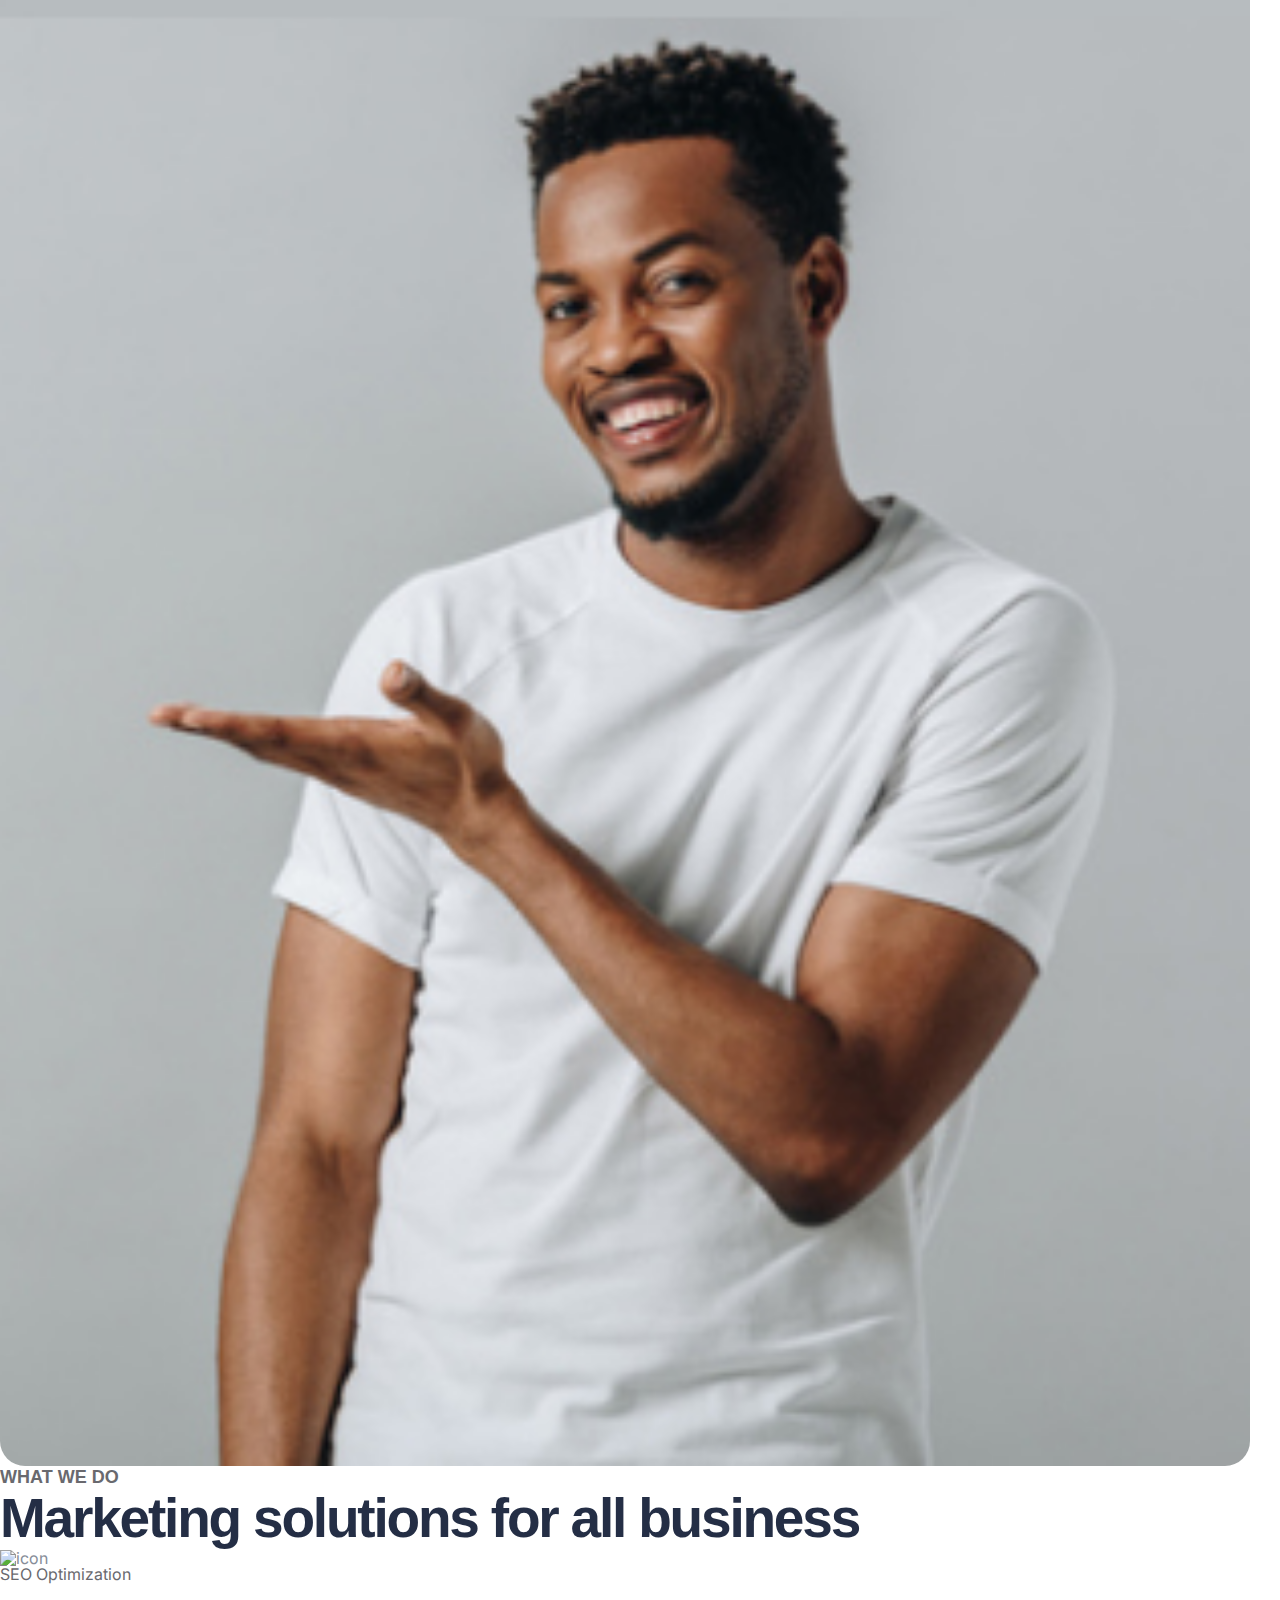
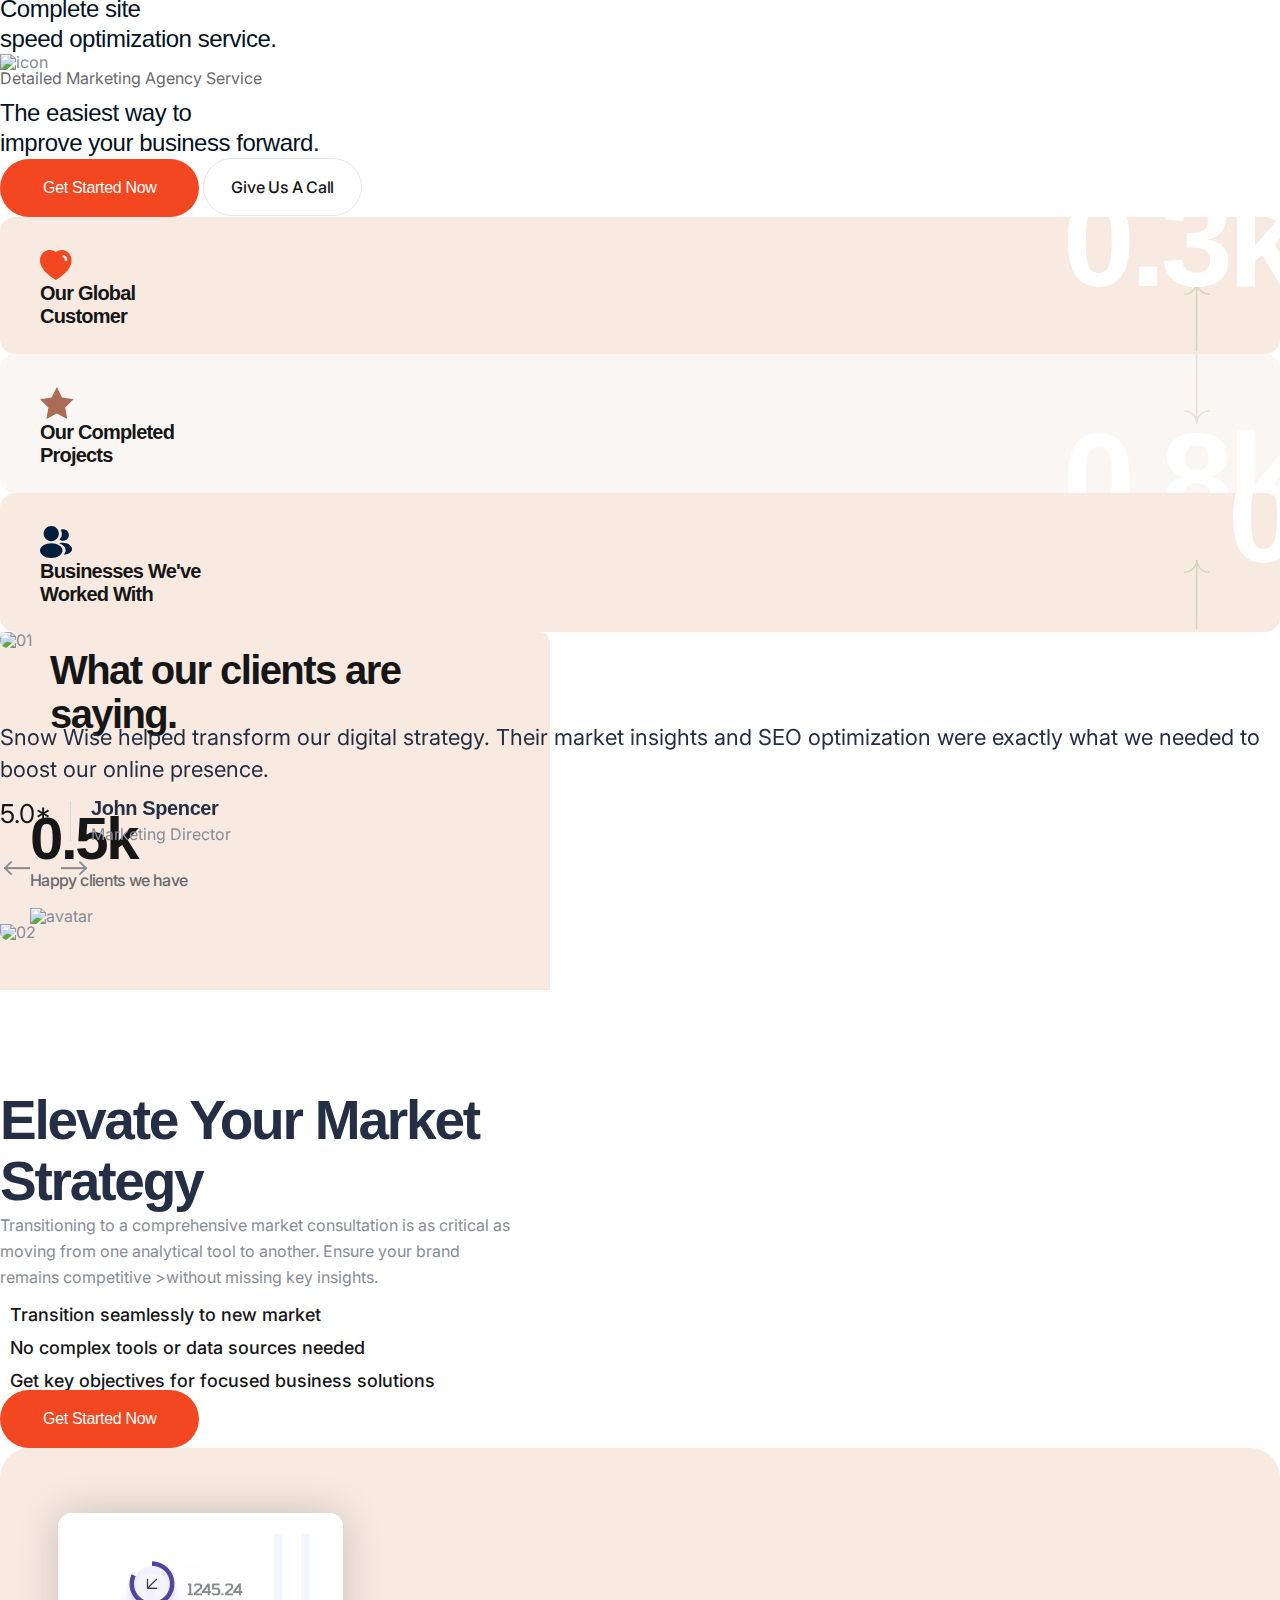
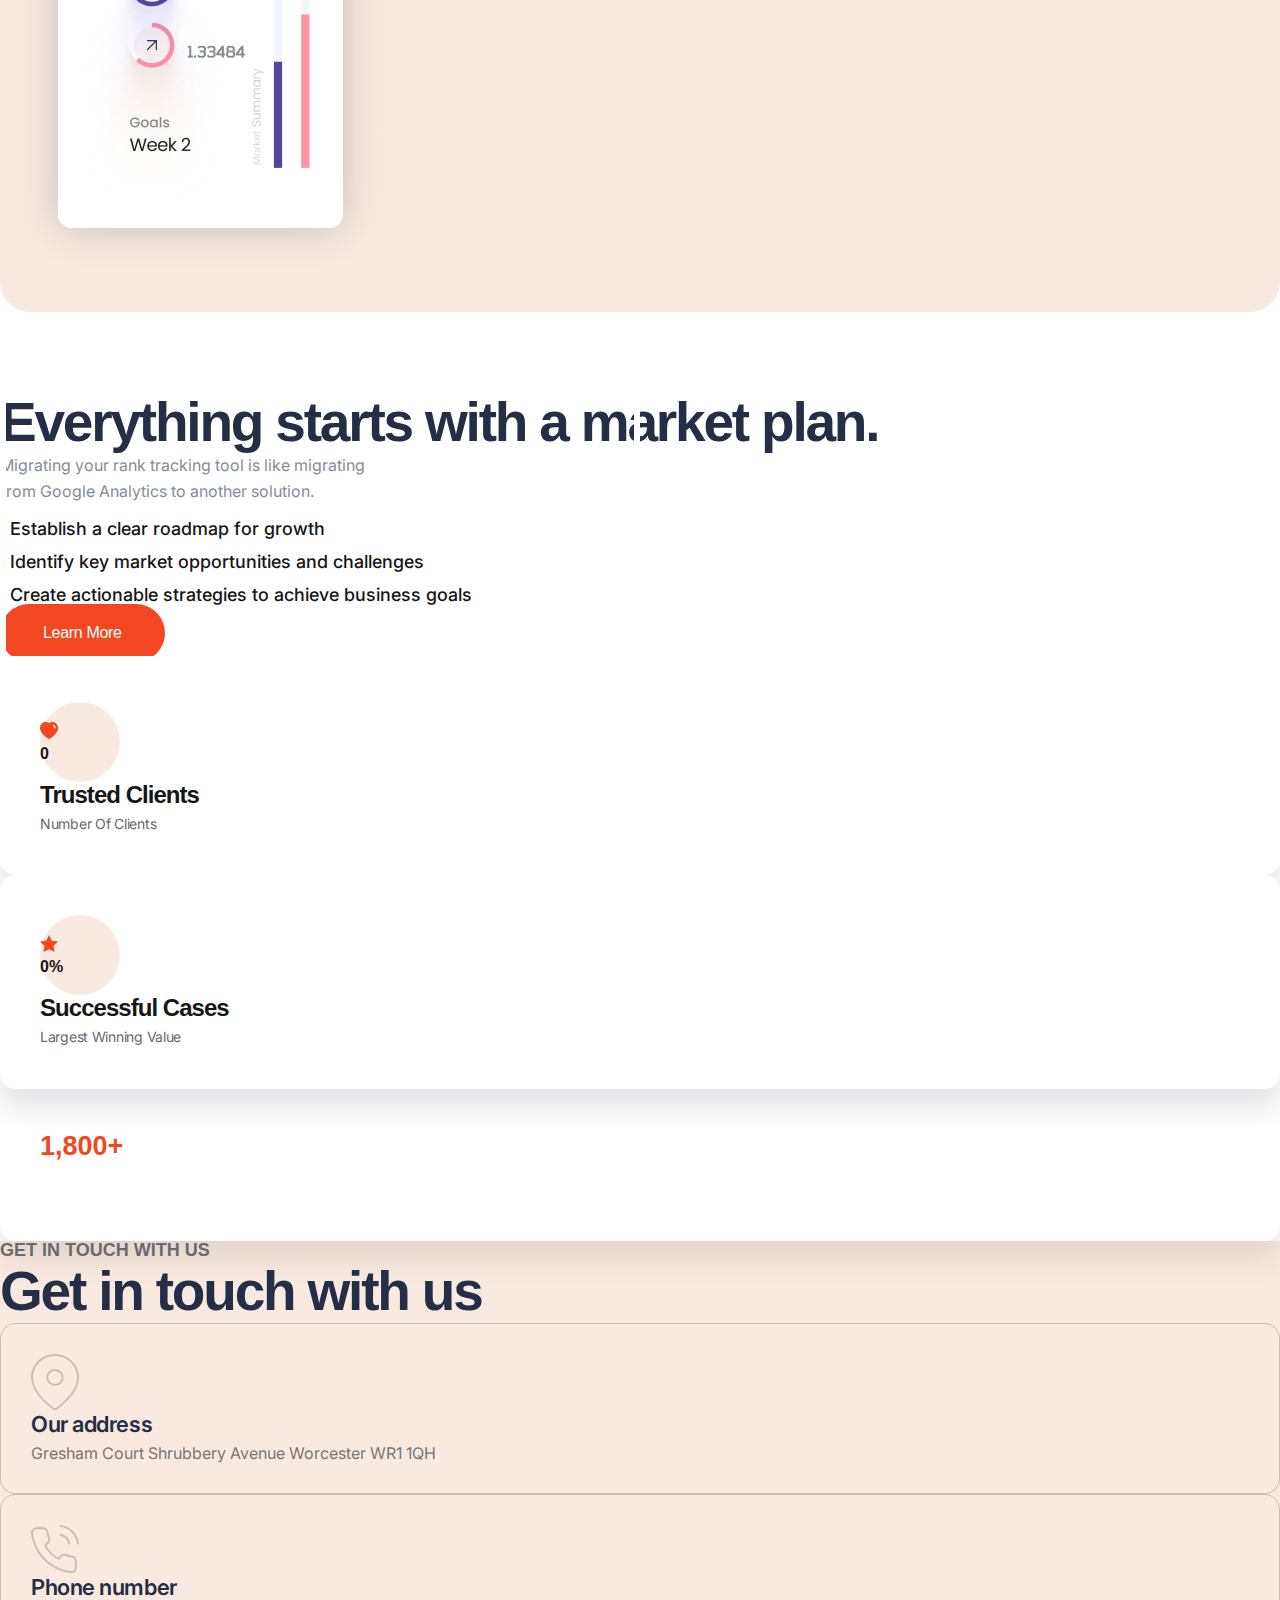
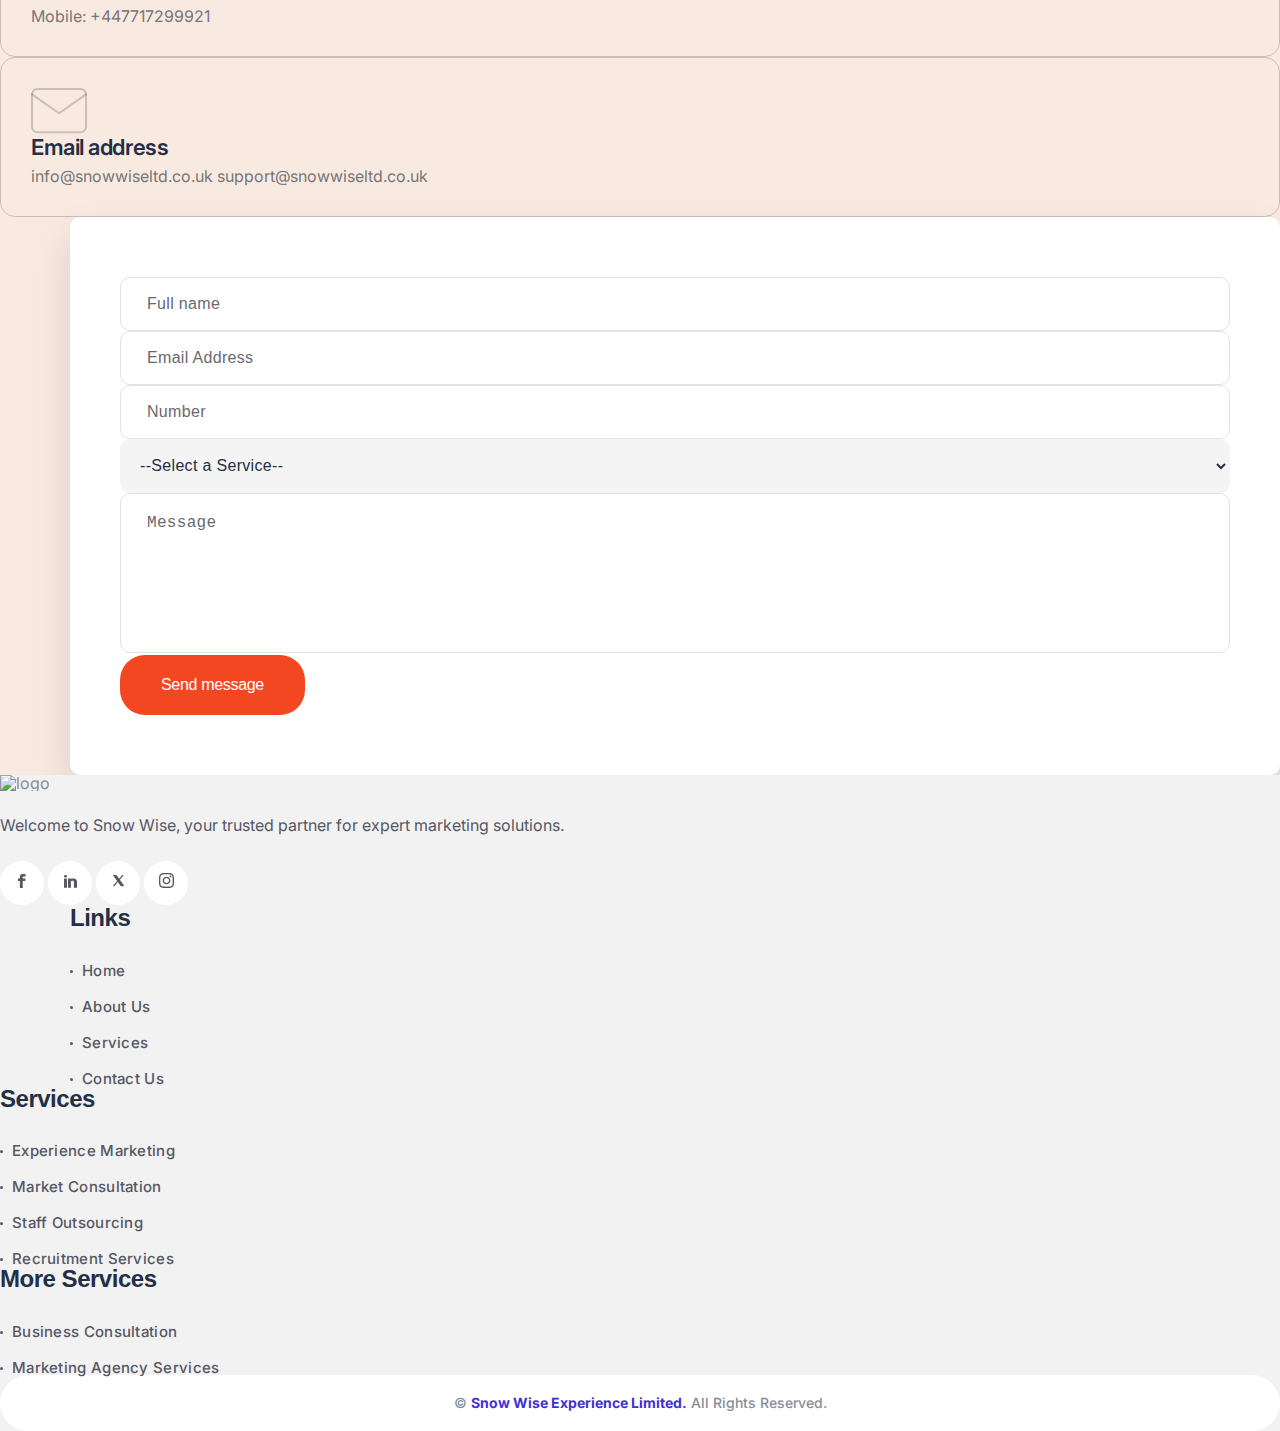
==== commit 93ecc9bf: "fixs" ====
--- a/index.html
+++ b/index.html
@@ -403,8 +403,8 @@
                 <div class="tp-hero-2-thumb p-relative">
                   <img
                     class="hero-img"
-                    src="assets/img/hero/hero-2/thumb.png"
-                    alt=""
+                    src="assets/img/hero/hero-2/thumb.webp"
+                    alt="Hero image"
                   />
                   <div class="tp-hero-2-shape">
                     <span class="tp-hero-2-shape-icon">
@@ -469,32 +469,32 @@
           <img
             class="tp-service-2-shape-one"
             src="assets/img/service/service2/shape.png"
-            alt=""
+            alt="shape"
           />
           <img
             class="tp-service-2-shape-two d-none d-lg-none"
             src="assets/img/service/service2/shape2.png"
-            alt=""
+            alt="shape"
           />
           <img
             class="tp-service-2-shape-three tree-move"
             src="assets/img/service/service2/shape3.png"
-            alt=""
+            alt="shape"
           />
           <img
             class="tp-service-2-shape-four tprotate"
             src="assets/img/service/service2/shape4.png"
-            alt=""
+            alt="shape"
           />
           <img
             class="tp-service-2-shape-five tprotate"
             src="assets/img/service/service2/shape5.png"
-            alt=""
+            alt="shape"
           />
           <img
             class="tp-service-2-shape-six upslide"
             src="assets/img/service/service2/shape6.png"
-            alt=""
+            alt="shape"
           />
         </div>
         <div class="container">
@@ -606,18 +606,18 @@
                       <img
                         class="inner-thumb-1 d-none d-lg-inline-block mb-20 mt-30"
                         src="assets/img/about/service2/chart.jpg"
-                        alt=""
+                        alt="chart"
                       />
-                      <img src="assets/img/about/service2/thumb.png" alt="" />
+                      <img src="assets/img/about/service2/thumb.png" alt="thumb" />
                     </div>
                   </div>
                   <div class="col-md-6">
                     <div class="tp-about-2-thumb mb-20">
-                      <img src="assets/img/about/service2/thumb-2.jpg" alt="" />
+                      <img src="assets/img/about/service2/thumb-2.jpg" alt="thumb" />
                       <img
                         class="inner-thumb-2 d-none d-lg-inline-block"
                         src="assets/img/about/service2/chart-2.jpg"
-                        alt=""
+                        alt="chart"
                       />
                     </div>
                   </div>
@@ -625,12 +625,12 @@
                 <img
                   class="tp-about-2-thumb-5 d-none d-xl-block"
                   src="assets/img/about/service2/shape.png"
-                  alt=""
+                  alt="shape"
                 />
                 <img
                   class="tp-about-2-thumb-6 d-none d-xl-block"
                   src="assets/img/about/service2/shape-2.png"
-                  alt=""
+                  alt="shape"
                 />
               </div>
             </div>
@@ -652,7 +652,7 @@
                 <div class="tp-about-2-list-wrap mb-50">
                   <div class="tp-about-2-list d-flex mb-30">
                     <div class="tp-about-2-list-icon">
-                      <img src="assets/img/about/service2/icon.png" alt="" />
+                      <img src="assets/img/about/service2/icon.png" alt="icon" />
                     </div>
                     <div class="tp-about-2-list-content">
                       <span>SEO Optimization</span>
@@ -664,7 +664,7 @@
                   </div>
                   <div class="tp-about-2-list d-flex">
                     <div class="tp-about-2-list-icon">
-                      <img src="assets/img/about/service2/icon-2.png" alt="" />
+                      <img src="assets/img/about/service2/icon-2.png" alt="icon" />
                     </div>
                     <div class="tp-about-2-list-content">
                       <span>Detailed Marketing Agency Service</span>
@@ -1113,7 +1113,7 @@
                   <img
                     class="w-100"
                     src="assets/img/testimonial/testimonial-2/01.jpg"
-                    alt=""
+                    alt="01"
                   />
                 </div>
               </div>
@@ -1140,7 +1140,7 @@
                     <p>Happy clients we have</p>
                     <img
                       src="assets/img/testimonial/testimonial-2/avatar.png"
-                      alt=""
+                      alt="avatar"
                     />
                   </div>
                 </div>
@@ -1150,7 +1150,7 @@
                   <img
                     class="w-100"
                     src="assets/img/testimonial/testimonial-2/02.jpg"
-                    alt=""
+                    alt="02"
                   />
                 </div>
               </div>
@@ -1533,21 +1533,21 @@
                 <div
                   class="tp-chose-2-shape text-center upslide p-relative z-index-1 pt-80"
                 >
-                  <img src="assets/img/chose/chose-2/shape-1.jpg" alt="" />
+                  <img src="assets/img/chose/chose-2/shape-1.jpg" alt="chart" />
                 </div>
                 <div class="tp-chose-2-shape-two d-none d-md-block">
-                  <img src="assets/img/chose/chose-2/shape-2.jpg" alt="" />
+                  <img src="assets/img/chose/chose-2/shape-2.jpg" alt="chart" />
                 </div>
                 <div
                   class="tp-chose-2-shape-three d-none d-md-block p-absolute"
                 >
-                  <img src="assets/img/chose/chose-2/shape-3.jpg" alt="" />
+                  <img src="assets/img/chose/chose-2/shape-3.jpg" alt="chart" />
                 </div>
                 <div class="tp-chose-2-shape-four d-none d-md-block">
-                  <img src="assets/img/chose/chose-2/shape-4.png" alt="" />
+                  <img src="assets/img/chose/chose-2/shape-4.png" alt="chart" />
                 </div>
                 <div class="tp-chose-2-shape-five d-none d-md-block">
-                  <img src="assets/img/chose/chose-2/shape-5.jpg" alt="" />
+                  <img src="assets/img/chose/chose-2/shape-5.jpg" alt="chart" />
                 </div>
               </div>
             </div>
@@ -1562,7 +1562,7 @@
         data-background="assets/img/feature/bg.jpg"
       >
         <div class="tp-feature-shape tptranslateX2 d-none d-xl-block">
-          <img src="assets/img/feature/shape.png" alt="" />
+          <img src="assets/img/feature/shape.png" alt="shape" />
         </div>
         <div class="tp-feature-inner-wrap pt-160">
           <div class="tp-feature-inner-bg p-relative pb-130">
@@ -2010,7 +2010,7 @@
                     ><img
                       data-width="120"
                       src="../assets/img/logo/logo.png"
-                      alt=""
+                      alt="logo"
                   /></a>
                 </div>
                 <div class="tp-footer-widget-text">
@@ -2020,7 +2020,7 @@
                   </p>
                 </div>
                 <div class="tp-footer-widget-social">
-                  <a href="#">
+                  <a href="/">
                     <span>
                       <svg
                         width="8"
--- a/assets/css/custom-animation.css
+++ b/assets/css/custom-animation.css
@@ -0,0 +1 @@
+.animated{-webkit-animation-duration:1s;animation-duration:1s;-webkit-animation-fill-mode:both;animation-fill-mode:both}@-webkit-keyframes jump{0%{-webkit-transform:translate3d(0,0,0);transform:translate3d(0,0,0)}40%{-webkit-transform:translate3d(0,50%,0);transform:translate3d(0,50%,0)}100%{-webkit-transform:translate3d(0,0,0);transform:translate3d(0,0,0)}}@keyframes jump{0%{-webkit-transform:translate3d(0,0,0);transform:translate3d(0,0,0)}40%{-webkit-transform:translate3d(0,50%,0);transform:translate3d(0,50%,0)}100%{-webkit-transform:translate3d(0,0,0);transform:translate3d(0,0,0)}}@-webkit-keyframes jumpTwo{0%{-webkit-transform:translate3d(0,0,0);transform:translate3d(0,0,0)}40%{-webkit-transform:translate3d(0,20px,0);transform:translate3d(0,20px,0)}100%{-webkit-transform:translate3d(0,0,0);transform:translate3d(0,0,0)}}@keyframes jumpTwo{0%{-webkit-transform:translate3d(0,0,0);transform:translate3d(0,0,0)}40%{-webkit-transform:translate3d(0,20px,0);transform:translate3d(0,40px,0)}100%{-webkit-transform:translate3d(0,0,0);transform:translate3d(0,0,0)}}@-webkit-keyframes jumpThree{0%{-webkit-transform:translate3d(0,0,0);transform:translate3d(0,0,0)}40%{-webkit-transform:translate3d(0,-20px,0);transform:translate3d(0,-20px,0)}100%{-webkit-transform:translate3d(0,0,0);transform:translate3d(0,0,0)}}@keyframes jumpThree{0%{-webkit-transform:translate3d(0,0,0);transform:translate3d(0,0,0)}40%{-webkit-transform:translate3d(0,-20px,0);transform:translate3d(0,-20px,0)}100%{-webkit-transform:translate3d(0,0,0);transform:translate3d(0,0,0)}}@-webkit-keyframes jumpFour{0%{-webkit-transform:translate3d(0,0,0);transform:translate3d(0,0,0)}50%{-webkit-transform:translate3d(0,-10px,0);transform:translate3d(0,-10px,0)}100%{-webkit-transform:translate3d(0,0,0);transform:translate3d(0,0,0)}}@keyframes jumpFour{0%{-webkit-transform:translate3d(0,0,0);transform:translate3d(0,0,0)}50%{-webkit-transform:translate3d(0,-10px,0);transform:translate3d(0,-10px,0)}100%{-webkit-transform:translate3d(0,0,0);transform:translate3d(0,0,0)}}@-webkit-keyframes jumpFive{0%{-webkit-transform:translate3d(0,0,0);transform:translate3d(0,0,0)}50%{-webkit-transform:translate3d(0,10px,0);transform:translate3d(0,10px,0)}100%{-webkit-transform:translate3d(0,0,0);transform:translate3d(0,0,0)}}@keyframes jumpFive{0%{-webkit-transform:translate3d(0,0,0);transform:translate3d(0,0,0)}50%{-webkit-transform:translate3d(0,10px,0);transform:translate3d(0,10px,0)}100%{-webkit-transform:translate3d(0,0,0);transform:translate3d(0,0,0)}}@-webkit-keyframes prXOne{0%{-webkit-transform:translateX(0);transform:translateX(0)}50%{-webkit-transform:translateX(-15px);transform:translateX(-15px)}100%{-webkit-transform:translateX(0);transform:translateX(0)}}@keyframes prXOne{0%{-webkit-transform:translateX(0);transform:translateX(0)}50%{-webkit-transform:translateX(-15px);transform:translateX(-15px)}100%{-webkit-transform:translateX(0);transform:translateX(0)}}@-webkit-keyframes prXTwo{0%{-webkit-transform:translateX(0);transform:translateX(0)}50%{-webkit-transform:translateX(15px);transform:translateX(15px)}100%{-webkit-transform:translateX(0);transform:translateX(0)}}@keyframes prXTwo{0%{-webkit-transform:translateX(0);transform:translateX(0)}50%{-webkit-transform:translateX(15px);transform:translateX(15px)}100%{-webkit-transform:translateX(0);transform:translateX(0)}}@-webkit-keyframes rotated{0%{-webkit-transform:rotate(0);transform:rotate(0)}100%{-webkit-transform:rotate(360deg);transform:rotate(360deg)}}@keyframes rotated{0%{-webkit-transform:rotate(0);transform:rotate(0)}100%{-webkit-transform:rotate(360deg);transform:rotate(360deg)}}@-webkit-keyframes rotatedTwo{0%{-webkit-transform:rotate(0);transform:rotate(0)}100%{-webkit-transform:rotate(-360deg);transform:rotate(-360deg)}}@keyframes rotatedTwo{0%{-webkit-transform:rotate(0);transform:rotate(0)}100%{-webkit-transform:rotate(-360deg);transform:rotate(-360deg)}}@-webkit-keyframes rotatedHalf{0%{-webkit-transform:rotate(0);transform:rotate(0)}50%{-webkit-transform:rotate(90deg);transform:rotate(90deg)}100%{-webkit-transform:rotate(0);transform:rotate(0)}}@keyframes rotatedHalf{0%{-webkit-transform:rotate(0);transform:rotate(0)}50%{-webkit-transform:rotate(90deg);transform:rotate(90deg)}100%{-webkit-transform:rotate(0);transform:rotate(0)}}@-webkit-keyframes rotatedHalfTwo{0%{-webkit-transform:rotate(-90deg);transform:rotate(-90deg)}100%{-webkit-transform:rotate(90deg);transform:rotate(90deg)}}@keyframes rotatedHalfTwo{0%{-webkit-transform:rotate(-90deg);transform:rotate(-90deg)}100%{-webkit-transform:rotate(90deg);transform:rotate(90deg)}}@-webkit-keyframes scale-upOne{0%{-webkit-transform:scale(1);transform:scale(1)}50%{-webkit-transform:scale(.85);transform:scale(.85)}100%{-webkit-transform:scale(1);transform:scale(1)}}@keyframes scale-upOne{0%{-webkit-transform:scale(1);transform:scale(1)}50%{-webkit-transform:scale(.85);transform:scale(.85)}100%{-webkit-transform:scale(1);transform:scale(1)}}@-webkit-keyframes scale-right{0%{-webkit-transform:translateX(0);transform:translateX(0)}50%{-webkit-transform:translateX(20%);transform:translateX(20%)}100%{-webkit-transform:translateX(0);transform:translateX(0)}}@keyframes tpfadeInDown{0%{opacity:0;-webkit-transform:translateX(-20px);transform:translateX(-20px)}100%{opacity:1;-webkit-transform:translateX(0);transform:translateX(0)}}@keyframes scale-right{0%{-webkit-transform:translateX(0);transform:translateX(0)}50%{-webkit-transform:translateX(20%);transform:translateX(20%)}100%{-webkit-transform:translateX(0);transform:translateX(0)}}@-webkit-keyframes fade-in{0%{opacity:.2}40%{opacity:1}100%{opacity:.2}}@keyframes fade-in{0%{opacity:.2}40%{opacity:1}100%{opacity:.2}}@keyframes hvr-ripple-out{0%{top:-5px;right:-5px;bottom:-5px;left:-5px}50%{top:-15px;right:-15px;bottom:-15px;left:-15px;opacity:.8}100%{top:-5px;right:-5px;bottom:-5px;left:-5px;opacity:1}}@keyframes hvr-ripple-out-two{0%{top:0;right:0;bottom:0;left:0}100%{top:-30px;right:-30px;bottom:-30px;left:-30px;opacity:0}}@-webkit-keyframes scale-up-one{0%{-webkit-transform:scale(1);transform:scale(1)}40%{-webkit-transform:scale(.5);transform:scale(.5)}100%{-webkit-transform:scale(1);transform:scale(1)}}@keyframes scale-up-one{0%{-webkit-transform:scale(1);transform:scale(1)}40%{-webkit-transform:scale(.5);transform:scale(.5)}100%{-webkit-transform:scale(1);transform:scale(1)}}@-webkit-keyframes scale-up-two{0%{-webkit-transform:scale(.5);transform:scale(.5)}40%{-webkit-transform:scale(.8);transform:scale(.8)}100%{-webkit-transform:scale(.5);transform:scale(.5)}}@keyframes scale-up-two{0%{-webkit-transform:scale(.5);transform:scale(.5)}40%{-webkit-transform:scale(.8);transform:scale(.8)}100%{-webkit-transform:scale(.5);transform:scale(.5)}}@-webkit-keyframes scale-up-three{0%{-webkit-transform:scale(1);transform:scale(1)}40%{-webkit-transform:scale(2);transform:scale(2)}100%{-webkit-transform:scale(1);transform:scale(1)}}@keyframes scale-up-three{0%{-webkit-transform:scale(1);transform:scale(1)}40%{-webkit-transform:scale(2);transform:scale(2)}100%{-webkit-transform:scale(1);transform:scale(1)}}@-webkit-keyframes jump5p{0%{-webkit-transform:translate3d(0,0,0);transform:translate3d(0,0,0)}40%{-webkit-transform:translate3d(0,5px,0);transform:translate3d(0,5px,0)}100%{-webkit-transform:translate3d(0,0,0);transform:translate3d(0,0,0)}}@keyframes jump5p{0%{-webkit-transform:translate3d(0,0,0);transform:translate3d(0,0,0)}40%{-webkit-transform:translate3d(0,5px,0);transform:translate3d(0,5px,0)}100%{-webkit-transform:translate3d(0,0,0);transform:translate3d(0,0,0)}}@-webkit-keyframes jump5pRsv{0%{-webkit-transform:translate3d(0,0,0);transform:translate3d(0,0,0)}40%{-webkit-transform:translate3d(0,-5px,0);transform:translate3d(0,-5px,0)}100%{-webkit-transform:translate3d(0,0,0);transform:translate3d(0,0,0)}}@keyframes jump5pRsv{0%{-webkit-transform:translate3d(0,0,0);transform:translate3d(0,0,0)}40%{-webkit-transform:translate3d(0,-5px,0);transform:translate3d(0,-5px,0)}100%{-webkit-transform:translate3d(0,0,0);transform:translate3d(0,0,0)}}@keyframes moveclouds{0%{margin-left:200px}100%{margin-left:-200px}}@-webkit-keyframes moveclouds{0%{margin-left:200px}100%{margin-left:-200px}}@keyframes moveclouds2{0%{margin-right:200px}100%{margin-right:-200px}}@-webkit-keyframes moveclouds2{0%{margin-right:200px}100%{margin-right:-200px}}@keyframes moveUp{0%{transform:translateY(0)}100%{transform:translateY(-70%)}}@-webkit-keyframes moveUp{0%{transform:translateY(0)}100%{transform:translateY(-70%)}}@keyframes tpfadeUp{0%{opacity:0;-webkit-transform:translateY(60px);transform:translateY(60px)}100%{opacity:1;-webkit-transform:translateY(0);transform:translateY(0)}}.tpfadeUp{-webkit-animation-name:tpfadeUp;animation-name:tpfadeUp}@-webkit-keyframes tpfadeLeft{0%{opacity:0;-webkit-transform:translateX(-60px);transform:translateX(-60px)}100%{opacity:1;-webkit-transform:translateX(0);transform:translateX(0)}}@keyframes tpfadeLeft{0%{opacity:0;-webkit-transform:translateX(-60px);-ms-transform:translateX(-60px);transform:translateX(-60px)}100%{opacity:1;-webkit-transform:translateX(0);-ms-transform:translateX(0);transform:translateX(0)}}.tpfadeLeft{-webkit-animation-name:tpfadeLeft;animation-name:tpfadeLeft}@-webkit-keyframes tpfadeRight{0%{opacity:0;-webkit-transform:translateX(30px);transform:translateX(30px)}100%{opacity:1;-webkit-transform:translateX(0);transform:translateX(0)}}@keyframes tpfadeRight{0%{opacity:0;-webkit-transform:translateX(30px);-ms-transform:translateX(30px);transform:translateX(30px)}100%{opacity:1;-webkit-transform:translateX(0);-ms-transform:translateX(0);transform:translateX(0)}}.tpfadeRight{-webkit-animation-name:tpfadeRight;animation-name:tpfadeRight}@-webkit-keyframes fadeInRight{0%{opacity:0;-webkit-transform:translateX(30px);transform:translateX(30px)}100%{opacity:1;-webkit-transform:translateX(0);transform:translateX(0)}}@keyframes fadeInRight{0%{opacity:0;-webkit-transform:translateX(30px);-ms-transform:translateX(30px);transform:translateX(30px)}100%{opacity:1;-webkit-transform:translateX(0);-ms-transform:translateX(0);transform:translateX(0)}}.fadeInRight{-webkit-animation-name:fadeInRight;animation-name:fadeInRight}@-webkit-keyframes tpfadeIn{0%{opacity:0}100%{opacity:1}}@keyframes tpfadeIn{0%{opacity:0}100%{opacity:1}}.tpfadeIn{-webkit-animation-name:tpfadeIn;animation-name:tpfadeIn}@keyframes movingleftright1{0%{-webkit-transform:translateX(0) translateY(0);transform:translateX(0) translateY(0)}40%{-webkit-transform:translateX(50px) translateY(-100px);transform:translateX(50px) translateY(-100px)}75%{-webkit-transform:translateX(-400px);transform:translateX(-400px)}100%{-webkit-transform:translateY(0) translateX(0);transform:translateY(0) translateX(0)}}@-webkit-keyframes pulse{0%{-webkit-box-shadow:0 0 0 0 rgba(255,255,255,.4)}70%{-webkit-box-shadow:0 0 0 45px rgba(255,255,255,0)}100%{-webkit-box-shadow:0 0 0 0 rgba(255,255,255,0)}}@keyframes pulse{0%{-moz-box-shadow:0 0 0 0 rgba(255,255,255,.4);box-shadow:0 0 0 0 rgba(255,255,255,.4)}70%{-moz-box-shadow:0 0 0 45px rgba(255,255,255,0);box-shadow:0 0 0 45px rgba(255,255,255,0)}100%{-moz-box-shadow:0 0 0 0 rgba(255,255,255,0);box-shadow:0 0 0 0 rgba(255,255,255,0)}}@keyframes animationglob{0%{-webkit-transform:rotate(0);transform:rotate(0)}100%{-webkit-transform:rotate(360deg);transform:rotate(360deg)}}@keyframes tpupdown{0%{-webkit-transform:translateY(0);-moz-transform:translateY(0);-ms-transform:translateY(0);-o-transform:translateY(0);transform:translateY(0)}100%{-webkit-transform:translateY(-20px);-moz-transform:translateY(-20px);-ms-transform:translateY(-20px);-o-transform:translateY(-20px);transform:translateY(-20px)}}@keyframes tptranslateY2{0%{-webkit-transform:translateY(0);-moz-transform:translateY(0);-ms-transform:translateY(0);-o-transform:translateY(0);transform:translateY(0)}100%{-webkit-transform:translateY(-40px);-moz-transform:translateY(-40px);-ms-transform:translateY(-40px);-o-transform:translateY(-40px);transform:translateY(-40px)}}@keyframes tptranslateX2{0%{-webkit-transform:translateX(0);-moz-transform:translateX(0);-ms-transform:translateX(0);-o-transform:translateX(0);transform:translateX(0)}100%{-webkit-transform:translateX(40px);-moz-transform:translateX(40px);-ms-transform:translateX(40px);-o-transform:translateX(40px);transform:translateX(40px)}}@keyframes section-animation{0%{width:0}15%{width:100%}85%{opacity:1}90%{width:100%;opacity:0}to{width:0;opacity:0}}--- a/assets/css/main.css
+++ b/assets/css/main.css
@@ -1,14072 +1 @@
-/*-----------------------------------------------------------------------------------
-
-    Template Name: Snowwise
-    Description: Snowwise - Creative Business Agency HTML Template
-    Version: 1.0
-
------------------------------------------------------------------------------------
-
-/************ TABLE OF CONTENTS ***************
-
-	-----------------
-    01. THEME CSS
-	-----------------
-		1.1 Common Classes
-		1.2 Default Spacing
-		1.3 Theme Default
-
-	-----------------
-    02. COMPONENTS css
-	-----------------
-		2.1 animetion
-		2.2 background
-		2.3 backtotop
-		2.4 breadcrumb
-		2.5 buttons 
-		2.6 Carousel
- 		2.7 instagram
-		2.8 cursor
-		2.9 Modal
-		2.10 nice select
-		2.11 offcanvas
-		2.12 Modal
-		2.13 search
-		2.14 Section Title
- 		2.15 Tooltip CSS START
-
-	-----------------
-    03. HEADER CSS
-	-----------------
-		3.1 Header Style 1
-
-    ---------------------------------
-	04. MENU CSS
-	---------------------------------
-		4.1 Main menu css
-		4.2 dropdown css
-		4.3 Mobilemenu css
-
-	---------------------------------
-	05. BLOG CSS
-	---------------------------------
-		5.1 Blog css
-		5.2 Postbox css
-		5.3 Recent Post css
-		5.4 Sidebar css
-
-	---------------------------------
-	06. FOOTER CSS
-	---------------------------------
-		6.1 Footer Style 1
-
-	---------------------------------
-	07. PAGES CSS
-	---------------------------------
-		7.1 about css
-		7.2 agency css
-		7.3 awards css
-		7.4 brand css
-		7.5 testimonial css
-		7.6 contact css
-		7.7 counter css
-		7.8 cta css
-		7.9 faq css
-		8.0 feature css
-		8.1 Hero css
-		8.2 portfolio css
-		8.3 pricing css
-		8.4 process css
-		8.5 project css
-		8.6 service css
-		8.7 step css
-		8.8 team css
-		8.9 testimonial css
-		9.0 video css
-**********************************************/
-/*----------------------------------------*/
-/*  1.1 Theme Default
-/*----------------------------------------*/
-@import url("https://fonts.googleapis.com/css2?family=Inter:ital,opsz,wght@0,14..32,100..900;1,14..32,100..900&amp;family=Poppins:ital,wght@0,100;0,200;0,300;0,400;0,500;0,600;0,700;0,800;0,900;1,100;1,200;1,300;1,400;1,500;1,600;1,700;1,800;1,900&amp;family=Space+Grotesk:wght@300..700&amp;display=swap");
-
-.tp-gradient-bg {
-  background-image: linear-gradient(to right, #f1663d, #f1663d);
-}
-
-.tp-gradient-bg:hover {
-  background-position: right center;
-  color: var(--tp-common-white);
-}
-
-.tp-gradient-bg-2 {
-  background-image: linear-gradient(to right, #000080, #f1663d, #000080);
-}
-
-.tp-gradient-bg-2:hover {
-  background-position: right center;
-  color: var(--tp-common-white);
-}
-
-a,
-button,
-p,
-input,
-select,
-textarea,
-li,
-.transition-3 {
-  -webkit-transition: all 0.3s 0s ease-out;
-  -moz-transition: all 0.3s 0s ease-out;
-  -ms-transition: all 0.3s 0s ease-out;
-  -o-transition: all 0.3s 0s ease-out;
-  transition: all 0.3s 0s ease-out;
-}
-
-/* transform */
-:root {
-  /**
-  @font family declaration
-  */
-  --tp-ff-poppins: 'Poppins', sans-serif;
-  --tp-ff-inter: 'Inter', sans-serif;
-  --tp-ff-grotesk: 'Space Grotesk', sans-serif;
-  --tp-ff-fontawesome: "Font Awesome 6 Pro";
-  /**
-  @color declaration
-  */
-  --tp-common-white: #ffffff;
-  --tp-common-white-2: #f5ffff;
-  --tp-common-black: #242e45;
-  --tp-common-black2: #04121f;
-  --tp-common-black-3: #252840;
-  --tp-common-black-4: #161617;
-  --tp-common-blue: #000080;
-  --tp-common-blue2: #600ee4;
-  --tp-common-blue-3: #424a8f;
-  --tp-common-blue-4: #091542;
-  --tp-common-green: #F24721;
-  --tp-common-cream: #fef2ed;
-  --tp-common-cream-2: #fcf2f5;
-  --tp-common-pure: #faf6f3;
-  --tp-common-pink: #AA28D9;
-  --tp-common-yellow: #F24721;
-  --tp-common-sky: #09B0E6;
-  --tp-common-orange: #F24721;
-  --tp-grey-1: #868d98;
-  --tp-grey-2: #878898;
-  --tp-grey-3: #f2f2f2;
-  --tp-grey-4: #565764;
-  --tp-grey-5: #dfa4783b;
-  --tp-grey-6: #dfa4783b;
-  --tp-border-1: #efeff5;
-  --tp-theme-primary: #4230d3;
-  --tp-theme-secondary: #ff7a41;
-}
-
-* {
-  margin: 0;
-  padding: 0;
-  box-sizing: border-box;
-}
-
-@media (min-width: 1400px) {
-  .container-1350 {
-    max-width: 1350px;
-  }
-}
-
-/*---------------------------------
-	typography css start 
----------------------------------*/
-body {
-  font-family: var(--tp-ff-inter);
-  font-size: 16px;
-  font-weight: 400;
-  color: var(--tp-grey-1);
-  background: var(--tp-common-white);
-  line-height: 1;
-}
-
-a {
-  text-decoration: none;
-}
-
-h1,
-h2,
-h3,
-h4,
-h5,
-h6 {
-  font-family: var(--tp-ff-grotesk);
-  color: var(--tp-common-black);
-  font-weight: 700;
-  line-height: 1.12;
-}
-
-h1 {
-  font-size: 80px;
-}
-
-h2 {
-  font-size: 60px;
-}
-
-h3 {
-  font-size: 36px;
-}
-
-h4 {
-  font-size: 30px;
-}
-
-h5 {
-  font-size: 28px;
-}
-
-h6 {
-  font-size: 22px;
-}
-
-ul {
-  margin: 0px;
-  padding: 0px;
-}
-
-p {
-  margin-bottom: 15px;
-  line-height: 1.62;
-}
-
-a:not([href]):not([class]),
-a:not([href]):not([class]):hover {
-  color: inherit;
-  text-decoration: none;
-}
-
-a:focus,
-.button:focus {
-  text-decoration: none;
-  outline: none;
-}
-
-a:focus {
-  text-decoration: none;
-  color: inherit;
-}
-
-a:hover {
-  color: inherit;
-  text-decoration: none;
-}
-
-a,
-button {
-  color: inherit;
-  outline: none;
-  border: none;
-  background: transparent;
-}
-
-
-button:hover {
-  cursor: pointer;
-}
-
-button:focus {
-  outline: 0;
-}
-
-.uppercase {
-  text-transform: uppercase;
-}
-
-.capitalize {
-  text-transform: capitalize;
-}
-
-.bg-position {
-  background-position: center;
-  background-size: cover;
-  background-repeat: no-repeat;
-}
-
-input[type=text],
-input[type=email],
-input[type=tel],
-input[type=number],
-input[type=password],
-input[type=url],
-textarea {
-  outline: none;
-  background-color: #fff;
-  height: 56px;
-  width: 100%;
-  line-height: 56px;
-  font-size: 14px;
-  color: var(--tp-heading-1);
-  padding-left: 26px;
-  padding-right: 26px;
-  border: 1px solid #E0E2E3;
-}
-
-input[type=text]::-webkit-input-placeholder,
-input[type=email]::-webkit-input-placeholder,
-input[type=tel]::-webkit-input-placeholder,
-input[type=number]::-webkit-input-placeholder,
-input[type=password]::-webkit-input-placeholder,
-input[type=url]::-webkit-input-placeholder,
-textarea::-webkit-input-placeholder {
-  /* Chrome/Opera/Safari */
-  color: #95999D;
-}
-
-input[type=text]::-moz-placeholder,
-input[type=email]::-moz-placeholder,
-input[type=tel]::-moz-placeholder,
-input[type=number]::-moz-placeholder,
-input[type=password]::-moz-placeholder,
-input[type=url]::-moz-placeholder,
-textarea::-moz-placeholder {
-  /* Firefox 19+ */
-  color: #95999D;
-}
-
-input[type=text]:-moz-placeholder,
-input[type=email]:-moz-placeholder,
-input[type=tel]:-moz-placeholder,
-input[type=number]:-moz-placeholder,
-input[type=password]:-moz-placeholder,
-input[type=url]:-moz-placeholder,
-textarea:-moz-placeholder {
-  /* Firefox 4-18 */
-  color: #95999D;
-}
-
-input[type=text]:-ms-input-placeholder,
-input[type=email]:-ms-input-placeholder,
-input[type=tel]:-ms-input-placeholder,
-input[type=number]:-ms-input-placeholder,
-input[type=password]:-ms-input-placeholder,
-input[type=url]:-ms-input-placeholder,
-textarea:-ms-input-placeholder {
-  /* IE 10+  Edge*/
-  color: #95999D;
-}
-
-input[type=text]::placeholder,
-input[type=email]::placeholder,
-input[type=tel]::placeholder,
-input[type=number]::placeholder,
-input[type=password]::placeholder,
-input[type=url]::placeholder,
-textarea::placeholder {
-  /* MODERN BROWSER */
-  color: #95999D;
-}
-
-textarea {
-  line-height: 1.4;
-  padding-top: 18px;
-  padding-bottom: 17px;
-}
-
-input[type=color] {
-  appearance: none;
-  -moz-appearance: none;
-  -webkit-appearance: none;
-  background: none;
-  border: 0;
-  cursor: pointer;
-  height: 100%;
-  width: 100%;
-  padding: 0;
-  border-radius: 50%;
-}
-
-*::-moz-selection {
-  background: var(--tp-common-black);
-  color: var(--tp-common-white);
-  text-shadow: none;
-}
-
-::-moz-selection {
-  background: var(--tp-common-black);
-  color: var(--tp-common-white);
-  text-shadow: none;
-}
-
-::selection {
-  background: var(--tp-common-black);
-  color: var(--tp-common-white);
-  text-shadow: none;
-}
-
-*::-moz-placeholder {
-  color: var(--tp-grey-1);
-  font-size: 14px;
-  opacity: 1;
-}
-
-*::placeholder {
-  color: var(--tp-grey-1);
-  font-size: 14px;
-  opacity: 1;
-}
-
-.cursor {
-  cursor: pointer;
-}
-
-.underline-black {
-  background-image: linear-gradient(#242e45, #242e45), linear-gradient(#242e45, #242e45);
-  background-size: 0 1px, 0 1px;
-  background-position: 100% 100%, 0 100%;
-  background-repeat: no-repeat;
-  transition: background-size 0.3s linear;
-  -webkit-transition: all 0.4s ease;
-  -moz-transition: all 0.4s ease;
-  -ms-transition: all 0.4s ease;
-  -o-transition: all 0.4s ease;
-  transition: all 0.4s ease;
-}
-
-.underline-black:hover {
-  background-image: linear-gradient(#242e45, #242e45), linear-gradient(#242e45, #242e45);
-  background-size: 0 1px, 100% 1px;
-  background-position: 100% 100%, 0 100%;
-  background-repeat: no-repeat;
-  transition: background-size 0.3s linear;
-  -webkit-transition: all 0.4s ease;
-  -moz-transition: all 0.4s ease;
-  -ms-transition: all 0.4s ease;
-  -o-transition: all 0.4s ease;
-  transition: all 0.4s ease;
-}
-
-.underline-white {
-  background-image: linear-gradient(#fff, #fff), linear-gradient(#fff, #fff);
-  background-size: 0 1px, 0 1px;
-  background-position: 100% 100%, 0 100%;
-  background-repeat: no-repeat;
-  transition: background-size 0.3s linear;
-  -webkit-transition: all 0.4s ease;
-  -moz-transition: all 0.4s ease;
-  -ms-transition: all 0.4s ease;
-  -o-transition: all 0.4s ease;
-  transition: all 0.4s ease;
-}
-
-.underline-white:hover {
-  background-image: linear-gradient(#fff, #fff), linear-gradient(#fff, #fff);
-  background-size: 0 1px, 100% 1px;
-  background-position: 100% 100%, 0 100%;
-  background-repeat: no-repeat;
-  transition: background-size 0.3s linear;
-  -webkit-transition: all 0.4s ease;
-  -moz-transition: all 0.4s ease;
-  -ms-transition: all 0.4s ease;
-  -o-transition: all 0.4s ease;
-  transition: all 0.4s ease;
-}
-
-/*---------------------------------
-    1.2 Common Classes
----------------------------------*/
-.w-img img {
-  width: 100%;
-}
-
-.m-img img {
-  max-width: 100%;
-}
-
-.fix {
-  overflow: hidden;
-}
-
-.clear {
-  clear: both;
-}
-
-.z-index-1 {
-  z-index: 1;
-}
-
-.z-index-2 {
-  z-index: 2;
-}
-
-.z-index-3 {
-  z-index: 3;
-}
-
-.z-index-4 {
-  z-index: 4;
-}
-
-.z-index-5 {
-  z-index: 5;
-}
-
-.z-index-6 {
-  z-index: 6;
-}
-
-.z-index-7 {
-  z-index: 7;
-}
-
-.z-index-8 {
-  z-index: 8;
-}
-
-.z-index-9 {
-  z-index: 9;
-}
-
-.z-index-10 {
-  z-index: 10;
-}
-
-.gx-10 {
-  --bs-gutter-x: 10px;
-}
-
-.gx-15 {
-  --bs-gutter-x: 15px;
-}
-
-.gx-20 {
-  --bs-gutter-x: 20px;
-}
-
-.gx-30 {
-  --bs-gutter-x: 30px;
-}
-
-.gx-40 {
-  --bs-gutter-x: 40px;
-}
-
-.gx-45 {
-  --bs-gutter-x: 45px;
-}
-
-.gx-50 {
-  --bs-gutter-x: 50px;
-}
-
-.gx-60 {
-  --bs-gutter-x: 60px;
-}
-
-.gx-70 {
-  --bs-gutter-x: 70px;
-}
-
-.gx-80 {
-  --bs-gutter-x: 80px;
-}
-
-.gx-90 {
-  --bs-gutter-x: 90px;
-}
-
-.gx-100 {
-  --bs-gutter-x: 100px;
-}
-
-.overflow-y-visible {
-  overflow-x: hidden;
-  overflow-y: visible;
-}
-
-.p-relative {
-  position: relative;
-}
-
-.p-absolute {
-  position: absolute;
-}
-
-.text-right {
-  text-align: right;
-}
-
-/* dropcap */
-.tp-dropcap::first-letter {
-  float: left;
-  width: 65px;
-  height: 85px;
-  font-size: 90px;
-  line-height: 0.8;
-  font-weight: 500;
-  margin-right: 5px;
-  text-align: center;
-  line-height: inherit;
-  text-transform: capitalize;
-  color: var(--tp-common-white);
-  font-family: var(--tp-ff-body);
-}
-
-.position-middle {
-  position: absolute;
-  top: 50%;
-  transform: translateY(-50%);
-  left: 0;
-  right: 0;
-  margin: 0 auto;
-}
-
-/*---------------------------------
-    1.3 Default Spacing
----------------------------------*/
-/*---------------------------------
-    1.2 custom-container-here
----------------------------------*/
-@media (min-width: 1400px) {
-  .container-1400 {
-    max-width: 1400px;
-    padding-right: 15px;
-    padding-left: 15px;
-    margin-right: auto;
-    margin-left: auto;
-  }
-}
-
-@media (min-width: 1400px) {
-  .container-1435 {
-    max-width: 1435px;
-    padding-right: 15px;
-    padding-left: 15px;
-    margin-right: auto;
-    margin-left: auto;
-  }
-}
-
-/*----------------------------------------*/
-/*  2.1 Back to top
-/*----------------------------------------*/
-.back-to-top-wrapper {
-  position: fixed;
-  right: 50px;
-  bottom: 0;
-  height: 44px;
-  width: 44px;
-  cursor: pointer;
-  display: block;
-  border-radius: 50%;
-  z-index: 99;
-  opacity: 0;
-  visibility: hidden;
-  transition: 0.3s;
-}
-
-@media (max-width: 767px) {
-  .back-to-top-wrapper {
-    right: 20px;
-    bottom: 20px;
-  }
-}
-
-.back-to-top-wrapper.back-to-top-btn-show {
-  visibility: visible;
-  opacity: 1;
-  bottom: 50px;
-}
-
-.back-to-top-btn {
-  display: inline-block;
-  width: 44px;
-  height: 44px;
-  line-height: 44px;
-  text-align: center;
-  border-radius: 50%;
-  color: var(--tp-common-black);
-  background: var(--tp-common-white);
-  -webkit-transition: all 0.3s 0s ease-out;
-  -moz-transition: all 0.3s 0s ease-out;
-  -ms-transition: all 0.3s 0s ease-out;
-  -o-transition: all 0.3s 0s ease-out;
-  transition: all 0.3s 0s ease-out;
-  box-shadow: 0px 8px 16px rgba(3, 4, 28, 0.3);
-}
-
-.back-to-top-btn svg {
-  -webkit-transform: translateY(-2px);
-  -moz-transform: translateY(-2px);
-  -ms-transform: translateY(-2px);
-  -o-transform: translateY(-2px);
-  transform: translateY(-2px);
-}
-
-.back-to-top-btn:hover {
-  -webkit-transform: translateY(-4px);
-  -moz-transform: translateY(-4px);
-  -ms-transform: translateY(-4px);
-  -o-transform: translateY(-4px);
-  transform: translateY(-4px);
-}
-
-/*----------------------------------------*/
-/*  2.3 Buttons
-/*----------------------------------------*/
-.tp-btn-black {
-  padding: 17px 39px;
-  font-weight: 500;
-  border-radius: 10px;
-  letter-spacing: -0.02em;
-  border: 2px solid transparent;
-  color: var(--tp-common-white);
-  font-family: var(--tp-ff-grotesk);
-  background: var(--tp-common-black);
-}
-
-.tp-btn-black:hover {
-  background-color: transparent;
-  color: var(--tp-common-black);
-  border-color: var(--tp-common-black);
-}
-
-.tp-btn-gradient {
-  background-size: 200% auto;
-  border-radius: 10px;
-  letter-spacing: -0.02em;
-  font-family: var(--tp-ff-grotesk);
-  font-weight: 500;
-  color: var(--tp-common-white);
-  padding: 19px 36px;
-  display: inline-block;
-}
-
-.tp-btn-gradient span {
-  margin-left: 3px;
-  display: inline-block;
-  transform: translateY(-2px);
-}
-
-.tp-btn-gradient:hover {
-  color: var(--tp-common-white);
-}
-
-.tp-btn-gradient-border {
-  font-family: var(--tp-ff-grotesk);
-  font-weight: 700;
-  font-size: 14px;
-  letter-spacing: -0.02em;
-  color: var(--tp-common-white);
-  border: 1px solid #3b4660;
-  border-radius: 10px;
-  padding: 14px 29px;
-  display: inline-block;
-  position: relative;
-  z-index: 1;
-}
-
-.tp-btn-gradient-border span {
-  display: inline-block;
-  transform: translateY(-2px);
-}
-
-.tp-btn-gradient-border:hover {
-  color: var(--tp-common-white);
-  border-color: transparent;
-}
-
-.tp-btn-gradient-border:hover::before {
-  background-position: right center;
-  opacity: 1;
-}
-
-.tp-btn-gradient-border::before {
-  background: linear-gradient(90deg, #605cfa 0%, #ff764a 100%);
-  background-size: 200% auto;
-  transition: all 350ms cubic-bezier(0.37, 0, 0.63, 1);
-  opacity: 0;
-  position: absolute;
-  content: "";
-  top: 0;
-  left: 0;
-  width: 100%;
-  height: 100%;
-  border-radius: 10px;
-  z-index: -1;
-}
-
-.tp-btn-gradient.green-redius {
-  padding: 22px 36px;
-  border-radius: 30px;
-}
-
-.tp-btn-video {
-  height: 60px;
-  width: 60px;
-  line-height: 60px;
-  border-radius: 50%;
-  transition: 0.3s;
-  background: #f6dfe0;
-  color: var(--tp-theme-primary);
-}
-
-.tp-btn-video:hover {
-  color: var(--tp-common-white);
-  background: var(--tp-common-black);
-}
-
-.tp-btn-border {
-  font-weight: 500;
-  border-radius: 25px;
-  padding: 16px 39px;
-  display: inline-block;
-  letter-spacing: -0.02em;
-  border: 1px solid #d9d4d4;
-  color: var(--tp-common-black2);
-  font-family: var(--tp-ff-grotesk);
-}
-
-.tp-btn-border:hover {
-  color: var(--tp-common-white);
-  background: var(--tp-theme-primary);
-  border-color: var(--tp-theme-primary);
-}
-
-.tp-btn-border-2 {
-  color: var(--tp-common-white);
-  border: 1px solid #fff;
-  border-radius: 30px;
-  padding: 21px 40px;
-}
-
-@media (max-width: 767px) {
-  .tp-btn-border-2 {
-    padding: 15px 40px;
-  }
-}
-
-.tp-btn-border-2:hover {
-  color: var(--tp-common-black);
-  background: var(--tp-common-white);
-  border-color: var(--tp-common-white);
-}
-
-.tp-btn-border.btn-border-60 {
-  border-radius: 60px;
-  padding: 21px 40px;
-  color: var(--tp-common-white);
-  border: 1px solid rgba(255, 255, 255, 0.1);
-}
-
-.tp-btn-border.btn-border-60:hover {
-  border-color: var(--tp-theme-primary);
-}
-
-.tp-btn-grey-radius {
-  font-weight: 500;
-  font-size: 16px;
-  line-height: 1;
-  text-align: center;
-  border-radius: 25px;
-  padding: 17px 80px;
-  display: inline-block;
-  background: #eff4e0;
-  color: var(--tp-common-black);
-  font-family: var(--tp-ff-grotesk);
-}
-
-.tp-btn-grey-radius:hover {
-  color: var(--tp-common-black);
-  background-color: var(--tp-common-yellow);
-}
-
-.tp-btn-grey-radius.grey-light {
-  color: #4d3bbf;
-  background-color: #f2f2f2;
-}
-
-.tp-btn-grey-radius.grey-light:hover {
-  background-color: #4D3BBF;
-  color: var(--tp-common-white);
-}
-
-.tp-btn-yellow-radius {
-  padding: 17px 39px;
-  font-weight: 500;
-  font-size: 16px;
-  color: #fff;
-  border-radius: 25px;
-  display: inline-block;
-  letter-spacing: -0.02em;
-  -webkit-transition: all 0.3s 0s ease-out;
-  -moz-transition: all 0.3s 0s ease-out;
-  -ms-transition: all 0.3s 0s ease-out;
-  -o-transition: all 0.3s 0s ease-out;
-  transition: all 0.3s 0s ease-out;
-  border: 2px solid transparent;
-  font-family: var(--tp-ff-grotesk);
-  background: var(--tp-common-yellow);
-}
-
-.tp-btn-yellow-radius:hover {
-  color: var(--tp-common-white);
-  background-color: transparent;
-  border-color: var(--tp-common-yellow);
-}
-
-.tp-btn-yellow-radius-lg {
-  padding: 19px 41px;
-  border-radius: 30px;
-}
-
-.tp-btn-yellow-radius-lg:hover {
-  color: var(--tp-common-white);
-  border-color: var(--tp-common-black);
-  background-color: var(--tp-common-black);
-}
-
-.tp-btn-yellow-radius.yellow-54 {
-  padding: 19px 39px;
-}
-
-.tp-btn-yellow-radius.yellow-54:hover {
-  color: var(--tp-common-white);
-  border-color: var(--tp-common-black);
-  background-color: var(--tp-common-black);
-}
-
-.tp-btn-orange {
-  padding: 25px 55px;
-  font-weight: 600;
-  letter-spacing: -0.02em;
-  border-radius: 10px;
-  font-size: 16px;
-  display: inline-block;
-  color: var(--tp-common-white);
-  background: var(--tp-theme-secondary);
-  box-shadow: 0 6px 10px 0 rgba(4, 10, 72, 0.2);
-}
-
-@media only screen and (min-width: 350px) and (max-width: 575px) {
-  .tp-btn-orange {
-    padding: 20px 45px;
-  }
-}
-
-.tp-btn-orange:hover {
-  box-shadow: none;
-  transform: translateY(-3px);
-  color: var(--tp-common-white);
-}
-
-.tp-btn-blue {
-  padding: 17px 39px;
-  font-weight: 500;
-  font-size: 16px;
-  color: var(--tp-common-white);
-  border-radius: 25px;
-  display: inline-block;
-  letter-spacing: -0.02em;
-  border: 2px solid transparent;
-  font-family: var(--tp-ff-grotesk);
-  background: var(--tp-common-blue2);
-}
-
-.tp-btn-blue:hover {
-  color: var(--tp-common-blue2);
-  background-color: transparent;
-  border-color: var(--tp-common-blue2);
-}
-
-.tp-btn-blue.sm {
-  font-size: 15px;
-  padding: 11px 24px;
-  border-radius: 6px;
-}
-
-.tp-btn-blue.sm:hover {
-  color: var(--tp-common-white);
-  border-color: var(--tp-common-black);
-  background-color: var(--tp-common-black2);
-}
-
-.tp-btn-white {
-  border-radius: 6px;
-  padding: 13px 30px;
-  font-size: 16px;
-  font-weight: 700;
-  display: inline-block;
-  color: var(--tp-common-black);
-  background-color: var(--tp-common-white);
-}
-
-.tp-btn-white span {
-  margin-left: 5px;
-}
-
-.tp-btn-white span svg {
-  transform: translateY(-2px);
-}
-
-.tp-btn-white:hover {
-  color: var(--tp-common-white);
-  background-color: var(--tp-common-black);
-}
-
-/*----------------------------------------*/
-/*  2.4 Animations
-/*----------------------------------------*/
-@keyframes tp-line-dash {
-  100% {
-    stroke-dashoffset: 0;
-  }
-}
-
-.line-dash-path {
-  stroke-dasharray: 4;
-  stroke-dashoffset: 350;
-  -webkit-animation: tp-line-dash 30s linear forwards infinite;
-  animation: tp-line-dash 30s linear forwards infinite;
-}
-
-@-webkit-keyframes rotate-infinite {
-  0% {
-    transform: rotate(0deg);
-  }
-
-  100% {
-    transform: rotate(360deg);
-  }
-}
-
-@-moz-keyframes rotate-infinite {
-  0% {
-    transform: rotate(0deg);
-  }
-
-  100% {
-    transform: rotate(360deg);
-  }
-}
-
-@-ms-keyframes rotate-infinite {
-  0% {
-    transform: rotate(0deg);
-  }
-
-  100% {
-    transform: rotate(360deg);
-  }
-}
-
-@keyframes rotate-infinite {
-  0% {
-    transform: rotate(0deg);
-  }
-
-  100% {
-    transform: rotate(360deg);
-  }
-}
-
-.tp-rotate-infinite {
-  -webkit-animation: rotate-infinite 15s linear infinite;
-  animation: rotate-infinite 15s linear infinite;
-}
-
-.box-hover {
-  transition: all 350ms cubic-bezier(0.37, 0, 0.63, 1);
-}
-
-.box-hover:hover {
-  -webkit-transform: translate3d(0, -3px, 0);
-  transform: translate3d(0, -3px, 0);
-}
-
-@-webkit-keyframes tpSwing {
-  0% {
-    -webkit-transform: rotate(6deg);
-    -moz-transform: rotate(6deg);
-    -ms-transform: rotate(6deg);
-    -o-transform: rotate(6deg);
-    transform: rotate(6deg);
-  }
-
-  100% {
-    -webkit-transform: rotate(-6deg);
-    -moz-transform: rotate(-6deg);
-    -ms-transform: rotate(-6deg);
-    -o-transform: rotate(-6deg);
-    transform: rotate(-6deg);
-  }
-}
-
-@-moz-keyframes tpSwing {
-  0% {
-    -webkit-transform: rotate(6deg);
-    -moz-transform: rotate(6deg);
-    -ms-transform: rotate(6deg);
-    -o-transform: rotate(6deg);
-    transform: rotate(6deg);
-  }
-
-  100% {
-    -webkit-transform: rotate(-6deg);
-    -moz-transform: rotate(-6deg);
-    -ms-transform: rotate(-6deg);
-    -o-transform: rotate(-6deg);
-    transform: rotate(-6deg);
-  }
-}
-
-@-ms-keyframes tpSwing {
-  0% {
-    -webkit-transform: rotate(6deg);
-    -moz-transform: rotate(6deg);
-    -ms-transform: rotate(6deg);
-    -o-transform: rotate(6deg);
-    transform: rotate(6deg);
-  }
-
-  100% {
-    -webkit-transform: rotate(-6deg);
-    -moz-transform: rotate(-6deg);
-    -ms-transform: rotate(-6deg);
-    -o-transform: rotate(-6deg);
-    transform: rotate(-6deg);
-  }
-}
-
-@keyframes tpSwing {
-  0% {
-    -webkit-transform: rotate(6deg);
-    -moz-transform: rotate(6deg);
-    -ms-transform: rotate(6deg);
-    -o-transform: rotate(6deg);
-    transform: rotate(6deg);
-  }
-
-  100% {
-    -webkit-transform: rotate(-6deg);
-    -moz-transform: rotate(-6deg);
-    -ms-transform: rotate(-6deg);
-    -o-transform: rotate(-6deg);
-    transform: rotate(-6deg);
-  }
-}
-
-.tpswing {
-  animation: tpSwing 2s linear infinite alternate;
-}
-
-@-webkit-keyframes tprotate {
-  0% {
-    -webkit-transform: rotate(0deg);
-    -moz-transform: rotate(0deg);
-    -ms-transform: rotate(0deg);
-    -o-transform: rotate(0deg);
-    transform: rotate(0deg);
-  }
-
-  100% {
-    -webkit-transform: rotate(360deg);
-    -moz-transform: rotate(360deg);
-    -ms-transform: rotate(360deg);
-    -o-transform: rotate(360deg);
-    transform: rotate(360deg);
-  }
-}
-
-@-moz-keyframes tprotate {
-  0% {
-    -webkit-transform: rotate(0deg);
-    -moz-transform: rotate(0deg);
-    -ms-transform: rotate(0deg);
-    -o-transform: rotate(0deg);
-    transform: rotate(0deg);
-  }
-
-  100% {
-    -webkit-transform: rotate(360deg);
-    -moz-transform: rotate(360deg);
-    -ms-transform: rotate(360deg);
-    -o-transform: rotate(360deg);
-    transform: rotate(360deg);
-  }
-}
-
-@-ms-keyframes tprotate {
-  0% {
-    -webkit-transform: rotate(0deg);
-    -moz-transform: rotate(0deg);
-    -ms-transform: rotate(0deg);
-    -o-transform: rotate(0deg);
-    transform: rotate(0deg);
-  }
-
-  100% {
-    -webkit-transform: rotate(360deg);
-    -moz-transform: rotate(360deg);
-    -ms-transform: rotate(360deg);
-    -o-transform: rotate(360deg);
-    transform: rotate(360deg);
-  }
-}
-
-@keyframes tprotate {
-  0% {
-    -webkit-transform: rotate(0deg);
-    -moz-transform: rotate(0deg);
-    -ms-transform: rotate(0deg);
-    -o-transform: rotate(0deg);
-    transform: rotate(0deg);
-  }
-
-  100% {
-    -webkit-transform: rotate(360deg);
-    -moz-transform: rotate(360deg);
-    -ms-transform: rotate(360deg);
-    -o-transform: rotate(360deg);
-    transform: rotate(360deg);
-  }
-}
-
-.tprotate {
-  -webkit-animation: tprotate 2s infinite alternate;
-  animation: tprotate 2s infinite alternate;
-}
-
-@keyframes upslide {
-
-  0%,
-  20%,
-  50%,
-  80%,
-  100% {
-    transform: translateY(0);
-  }
-
-  40% {
-    transform: translateY(-20px);
-  }
-
-  60% {
-    transform: translateY(-10px);
-  }
-}
-
-.upslide {
-  animation: upslide 4s linear forwards infinite alternate;
-}
-
-@keyframes treeMove {
-  0% {
-    -webkit-transform: rotate(0deg) translateX(0);
-    transform: rotate(0deg) translateX(0);
-  }
-
-  75% {
-    -webkit-transform: rotate(5deg) translateX(10px);
-    transform: rotate(5deg) translateX(10px);
-  }
-
-  50% {
-    -webkit-transform: rotate(10deg) translateX(20px);
-    transform: rotate(10deg) translateX(20px);
-  }
-
-  100% {
-    -webkit-transform: rotate(0deg) translateX(0);
-    transform: rotate(0deg) translateX(0);
-  }
-}
-
-.tree-move {
-  animation-name: treeMove;
-  -webkit-animation-duration: 4s;
-  animation-duration: 4s;
-  -webkit-animation-iteration-count: infinite;
-  animation-iteration-count: infinite;
-  -webkit-animation-timing-function: linear;
-  animation-timing-function: linear;
-}
-
-@keyframes tptranslateX2 {
-  0% {
-    transform: translateX(-30px);
-  }
-
-  to {
-    transform: translateX(20px);
-  }
-}
-
-.tptranslateX2 {
-  animation: tptranslateX2 4s infinite alternate;
-}
-
-@keyframes bar_anim {
-
-  0%,
-  100% {
-    -webkit-clip-path: inset(-2px 0);
-    clip-path: inset(-2px 0);
-  }
-
-  42% {
-    -webkit-clip-path: inset(-2px 0 -2px 100%);
-    clip-path: inset(-2px 0 -2px 100%);
-  }
-
-  43% {
-    -webkit-clip-path: inset(-2px 100% -2px 0);
-    clip-path: inset(-2px 100% -2px 0);
-  }
-}
-
-@keyframes headerSlideDown {
-  0% {
-    margin-top: -150px;
-  }
-
-  100% {
-    margin-top: 0;
-  }
-}
-
-@keyframes animate-pulse {
-  0% {
-    box-shadow: 0 0 0 0 rgba(255, 255, 255, 0.8), 0 0 0 0 rgba(255, 255, 255, 0.8);
-  }
-
-  40% {
-    box-shadow: 0 0 0 50px rgba(255, 109, 74, 0), 0 0 0 0 rgba(255, 255, 255, 0.8);
-  }
-
-  80% {
-    box-shadow: 0 0 0 50px rgba(255, 109, 74, 0), 0 0 0 30px rgba(255, 109, 74, 0);
-  }
-
-  100% {
-    box-shadow: 0 0 0 0 rgba(255, 109, 74, 0), 0 0 0 30px rgba(255, 109, 74, 0);
-  }
-}
-
-@keyframes animate-pulse-2 {
-  0% {
-    box-shadow: 0 0 0 0 rgba(242, 71, 33, 0.6), 0 0 0 0 rgba(242, 71, 33, 0.6);
-  }
-
-  40% {
-    box-shadow: 0 0 0 20px rgba(255, 109, 74, 0), 0 0 0 0 rgba(242, 71, 33, 0.6);
-  }
-
-  80% {
-    box-shadow: 0 0 0 20px rgba(255, 109, 74, 0), 0 0 0 20px rgba(255, 109, 74, 0);
-  }
-
-  100% {
-    box-shadow: 0 0 0 0 rgba(255, 109, 74, 0), 0 0 0 20px rgba(255, 109, 74, 0);
-  }
-}
-
-.pulse-anim {
-  animation: animate-pulse 3s linear infinite;
-}
-
-.pulse-anim-2 {
-  animation: animate-pulse-2 3s linear infinite;
-}
-
-@keyframes tpupdown {
-  0% {
-    -webkit-transform: translateY(0);
-    -moz-transform: translateY(0);
-    -ms-transform: translateY(0);
-    -o-transform: translateY(0);
-    transform: translateY(0);
-  }
-
-  100% {
-    -webkit-transform: translateY(-20px);
-    -moz-transform: translateY(-20px);
-    -ms-transform: translateY(-20px);
-    -o-transform: translateY(-20px);
-    transform: translateY(-20px);
-  }
-}
-
-@keyframes tpleftright {
-  0% {
-    -webkit-transform: translateX(0);
-    -moz-transform: translateX(0);
-    -ms-transform: translateX(0);
-    -o-transform: translateX(0);
-    transform: translateX(0);
-  }
-
-  100% {
-    -webkit-transform: translateX(-20px);
-    -moz-transform: translateX(-20px);
-    -ms-transform: translateX(-20px);
-    -o-transform: translateX(-20px);
-    transform: translateX(-20px);
-  }
-}
-
-@keyframes tpswing {
-  0% {
-    -webkit-transform: rotate(25deg);
-    -ms-transform: rotate(25deg);
-    transform: rotate(25deg);
-  }
-
-  100% {
-    -webkit-transform: rotate(0deg);
-    -ms-transform: rotate(0deg);
-    transform: rotate(0deg);
-  }
-}
-
-@keyframes icon-bounce {
-
-  0%,
-  100%,
-  20%,
-  50%,
-  80% {
-    -webkit-transform: translateY(0);
-    -moz-transform: translateY(0);
-    -ms-transform: translateY(0);
-    -o-transform: translateY(0);
-    transform: translateY(0);
-  }
-
-  40% {
-    -webkit-transform: translateY(-10px);
-    -moz-transform: translateY(-10px);
-    -ms-transform: translateY(-10px);
-    -o-transform: translateY(-10px);
-    transform: translateY(-10px);
-  }
-
-  60% {
-    -webkit-transform: translateY(-5px);
-    -moz-transform: translateY(-5px);
-    -ms-transform: translateY(-5px);
-    -o-transform: translateY(-5px);
-    transform: translateY(-5px);
-  }
-}
-
-/*----------------------------------------*/
-/*  2.5 Preloader
-/*----------------------------------------*/
-.preloader-layout {
-  margin: auto;
-  width: 100%;
-  height: 100vh;
-  display: flex;
-  justify-content: center;
-  align-items: center;
-  position: fixed;
-  top: 0;
-  left: 0;
-  right: 0;
-  text-align: center;
-  z-index: 99;
-  background-color: var(--tp-common-black);
-}
-
-.loader {
-  width: 48px;
-  height: 48px;
-  display: inline-block;
-  position: relative;
-  margin: 25px;
-  transform: rotate(45deg);
-}
-
-.loader::before {
-  content: "";
-  box-sizing: border-box;
-  width: 24px;
-  height: 24px;
-  position: absolute;
-  left: 0;
-  top: -24px;
-  animation: animloader 4s ease infinite;
-}
-
-.loader::after {
-  content: "";
-  box-sizing: border-box;
-  position: absolute;
-  left: 0;
-  top: 0;
-  width: 24px;
-  height: 24px;
-  background: rgba(255, 255, 255, 0.85);
-  box-shadow: 0 0 10px rgba(0, 0, 0, 0.15);
-  animation: animloader2 2s ease infinite;
-}
-
-@keyframes animloader {
-  0% {
-    box-shadow: 0 24px rgba(255, 255, 255, 0), 24px 24px rgba(255, 255, 255, 0), 24px 48px rgba(255, 255, 255, 0), 0px 48px rgba(255, 255, 255, 0);
-  }
-
-  12% {
-    box-shadow: 0 24px white, 24px 24px rgba(255, 255, 255, 0), 24px 48px rgba(255, 255, 255, 0), 0px 48px rgba(255, 255, 255, 0);
-  }
-
-  25% {
-    box-shadow: 0 24px white, 24px 24px white, 24px 48px rgba(255, 255, 255, 0), 0px 48px rgba(255, 255, 255, 0);
-  }
-
-  37% {
-    box-shadow: 0 24px white, 24px 24px white, 24px 48px white, 0px 48px rgba(255, 255, 255, 0);
-  }
-
-  50% {
-    box-shadow: 0 24px white, 24px 24px white, 24px 48px white, 0px 48px white;
-  }
-
-  62% {
-    box-shadow: 0 24px rgba(255, 255, 255, 0), 24px 24px white, 24px 48px white, 0px 48px white;
-  }
-
-  75% {
-    box-shadow: 0 24px rgba(255, 255, 255, 0), 24px 24px rgba(255, 255, 255, 0), 24px 48px white, 0px 48px white;
-  }
-
-  87% {
-    box-shadow: 0 24px rgba(255, 255, 255, 0), 24px 24px rgba(255, 255, 255, 0), 24px 48px rgba(255, 255, 255, 0), 0px 48px white;
-  }
-
-  100% {
-    box-shadow: 0 24px rgba(255, 255, 255, 0), 24px 24px rgba(255, 255, 255, 0), 24px 48px rgba(255, 255, 255, 0), 0px 48px rgba(255, 255, 255, 0);
-  }
-}
-
-@keyframes animloader2 {
-  0% {
-    transform: translate(0, 0) rotateX(0) rotateY(0);
-  }
-
-  25% {
-    transform: translate(100%, 0) rotateX(0) rotateY(180deg);
-  }
-
-  50% {
-    transform: translate(100%, 100%) rotateX(-180deg) rotateY(180deg);
-  }
-
-  75% {
-    transform: translate(0, 100%) rotateX(-180deg) rotateY(360deg);
-  }
-
-  100% {
-    transform: translate(0, 0) rotateX(0) rotateY(360deg);
-  }
-}
-
-/*----------------------------------------*/
-/*  2.6 Background
-/*----------------------------------------*/
-.grey-bg {
-  background-color: var(--tp-grey-1);
-}
-
-.grey-bg-3 {
-  background-color: var(--tp-grey-3);
-}
-
-.grey-bg-5 {
-  background-color: var(--tp-grey-5);
-}
-
-.theme-bg {
-  background-color: var(--tp-theme-1);
-}
-
-.white-bg {
-  background-color: var(--tp-common-white);
-}
-
-.white-bg-2 {
-  background-color: var(--tp-common-white-2);
-}
-
-.black-bg {
-  background-color: var(--tp-common-black);
-}
-
-.black-bg-3 {
-  background-color: var(--tp-common-black-3);
-}
-
-.cream-bg {
-  background-color: var(--tp-common-cream);
-}
-
-.cream-bg-2 {
-  background-color: var(--tp-common-cream-2);
-}
-
-.blue-bg {
-  background-color: var(--tp-common-blue);
-}
-
-.blue-bg-2 {
-  background-color: var(--tp-common-blue2);
-}
-
-.pure-white-bg {
-  background-color: var(--tp-common-pure);
-}
-
-.pure-yellow-bg {
-  background-color: var(--tp-common-yellow);
-}
-
-[data-bg-color=footer-bg-grey] {
-  background-color: var(--tp-footer-grey-1);
-}
-
-[data-bg-color=footer-bg-white] {
-  background-color: var(--tp-common-white);
-}
-
-/*----------------------------------------*/
-/*  2.8 Nice Select
-/*----------------------------------------*/
-/*----------------------------------------*/
-/*  2.10 Offcanvas
-/*----------------------------------------*/
-.offcanvas__area {
-  position: fixed;
-  right: 0;
-  left: auto;
-  width: 400px;
-  height: 100%;
-  -webkit-transform: translateX(calc(100% + 80px));
-  -moz-transform: translateX(calc(100% + 80px));
-  -ms-transform: translateX(calc(100% + 80px));
-  -o-transform: translateX(calc(100% + 80px));
-  transform: translateX(calc(100% + 80px));
-  background: #fff none repeat scroll 0 0;
-  transition: all 0.4s ease-in-out;
-  opacity: 0;
-  visibility: hidden;
-  z-index: 99999;
-  overflow-y: scroll;
-  overscroll-behavior-y: contain;
-  scrollbar-width: none;
-}
-
-.offcanvas__area::-webkit-scrollbar {
-  display: none;
-}
-
-.offcanvas__area.offcanvas-opened {
-  -webkit-transform: translateX(0);
-  -moz-transform: translateX(0);
-  -ms-transform: translateX(0);
-  -o-transform: translateX(0);
-  transform: translateX(0);
-  visibility: visible;
-  opacity: 1;
-}
-
-@media (max-width: 767px) {
-  .offcanvas__area {
-    width: 350px;
-  }
-}
-
-@media only screen and (min-width: 768px) and (max-width: 991px),
-only screen and (min-width: 576px) and (max-width: 767px),
-(max-width: 767px) {
-  .offcanvas__top {
-    margin-bottom: 30px;
-  }
-}
-
-.offcanvas__wrapper {
-  min-height: 100%;
-  padding: 40px 50px 40px 50px;
-}
-
-@media (max-width: 767px) {
-  .offcanvas__wrapper {
-    padding: 30px;
-  }
-}
-
-.offcanvas__close-btn {
-  position: absolute;
-  top: 20px;
-  right: 20px;
-  font-size: 16px;
-  height: 40px;
-  width: 40px;
-  line-height: 40px;
-  display: inline-block;
-  color: var(--tp-common-white);
-  background-color: var(--tp-theme-primary);
-}
-
-.offcanvas__close-btn svg {
-  -webkit-transform: translateY(-1px);
-  -moz-transform: translateY(-1px);
-  -ms-transform: translateY(-1px);
-  -o-transform: translateY(-1px);
-  transform: translateY(-1px);
-  transition: all 0.3s ease-in-out;
-}
-
-.offcanvas__close-btn:hover svg {
-  transform: rotate(45deg);
-}
-
-.offcanvas__contact {
-  margin-bottom: 30px;
-}
-
-.offcanvas__contact-content {
-  margin-bottom: 15px;
-}
-
-.offcanvas__contact-content-icon i {
-  color: var(--tp-theme-primary);
-  margin-right: 10px;
-}
-
-.offcanvas__contact-content-content a {
-  font-size: 16px;
-  color: var(--tp-common-black);
-}
-
-.offcanvas__contact-content-content a:hover {
-  color: var(--tp-theme-primary);
-}
-
-.offcanvas__text p {
-  color: var(--tp-common-black);
-}
-
-.offcanvas__social {
-  margin-bottom: 22px;
-  padding-bottom: 40px;
-}
-
-.offcanvas__social .icon {
-  display: inline-block;
-  width: 40px;
-  height: 40px;
-  line-height: 40px;
-  text-align: center;
-  background: var(--tp-theme-primary);
-  color: var(--tp-common-white);
-  margin-right: 5px;
-  transition: all 0.3s ease-in-out;
-}
-
-.offcanvas__social .icon:hover {
-  transform: translateY(-8px);
-}
-
-.offcanvas__title {
-  font-size: 26px;
-  font-weight: 700;
-  margin-bottom: 25px;
-  color: var(--tp-common-black);
-}
-
-/*----------------------------------------
-  Body Overlay 
------------------------------------------*/
-.body-overlay {
-  position: fixed;
-  top: 0;
-  left: 0;
-  z-index: 9999;
-  height: 100%;
-  width: 100%;
-  opacity: 0;
-  visibility: hidden;
-  background-color: var(--tp-common-black);
-  -webkit-transition: all 0.3s 0s ease-out;
-  -moz-transition: all 0.3s 0s ease-out;
-  -ms-transition: all 0.3s 0s ease-out;
-  -o-transition: all 0.3s 0s ease-out;
-  transition: all 0.3s 0s ease-out;
-}
-
-.body-overlay.opened {
-  opacity: 0.4;
-  visibility: visible;
-}
-
-.body-overlay:hover {
-  cursor: url("../img/icon/cross-out.png"), pointer;
-}
-
-/*----------------------------------------*/
-/*  2.11 Breadcrumb
-/*----------------------------------------*/
-.tp-breadcrumb-bg {
-  position: absolute;
-  top: 0;
-  left: 0;
-  height: 100%;
-  width: 100%;
-  z-index: -1;
-  background-size: cover;
-  background-repeat: no-repeat;
-}
-
-.tp-breadcrumb-bg::before {
-  position: absolute;
-  content: "";
-  left: 0;
-  top: 0;
-  height: 100%;
-  width: 100%;
-  background: rgba(0, 15, 50, 0.45);
-}
-
-.tp-breadcrumb-list {
-  margin-bottom: 18px;
-}
-
-@media (max-width: 767px) {
-  .tp-breadcrumb-list {
-    line-height: 1.5;
-  }
-}
-
-.tp-breadcrumb-list span {
-  font-size: 18px;
-  font-weight: 400;
-  display: inline-block;
-  color: var(--tp-common-white);
-}
-
-.tp-breadcrumb-list span:not(:last-child) {
-  margin-right: 8px;
-}
-
-.tp-breadcrumb-list span a {
-  color: rgba(255, 255, 255, 0.7);
-}
-
-.tp-breadcrumb-list span a:hover {
-  color: var(--tp-common-white);
-}
-
-.tp-breadcrumb-title {
-  font-size: 70px;
-  font-weight: 700;
-  margin: 0;
-  line-height: 1;
-  letter-spacing: -2.8px;
-  color: var(--tp-common-white);
-}
-
-@media only screen and (min-width: 992px) and (max-width: 1199px) {
-  .tp-breadcrumb-title {
-    font-size: 60px;
-  }
-}
-
-@media only screen and (min-width: 768px) and (max-width: 991px) {
-  .tp-breadcrumb-title {
-    font-size: 50px;
-  }
-}
-
-@media (max-width: 767px) {
-  .tp-breadcrumb-title {
-    font-size: 45px;
-  }
-}
-
-.tp-breadcrumb-subtitle {
-  font-weight: 700;
-  font-size: 18px;
-  color: #4230d3;
-  line-height: 1.11;
-  margin-bottom: 15px;
-  display: inline-block;
-  letter-spacing: -0.02em;
-}
-
-.tp-breadcrumb-2-ptb {
-  background-size: cover;
-  background-repeat: no-repeat;
-}
-
-.tp-breadcrumb-2-shape-1 {
-  position: absolute;
-  bottom: 130px;
-  left: 196px;
-  animation: tpleftright 1s infinite alternate;
-}
-
-@media only screen and (min-width: 768px) and (max-width: 991px) {
-  .tp-breadcrumb-2-shape-1 {
-    left: 140px;
-    bottom: 95px;
-  }
-}
-
-@media (max-width: 767px) {
-  .tp-breadcrumb-2-shape-1 {
-    display: none;
-  }
-}
-
-.tp-breadcrumb-2-shape-2 {
-  position: absolute;
-  top: 160px;
-  right: 122px;
-  animation: tpupdown 1s infinite alternate;
-}
-
-@media only screen and (min-width: 992px) and (max-width: 1199px) {
-  .tp-breadcrumb-2-shape-2 {
-    top: 95px;
-  }
-}
-
-@media only screen and (min-width: 768px) and (max-width: 991px) {
-  .tp-breadcrumb-2-shape-2 {
-    right: 85px;
-    top: 90px;
-  }
-}
-
-@media (max-width: 767px) {
-  .tp-breadcrumb-2-shape-2 {
-    display: none;
-  }
-}
-
-.tp-breadcrumb-2-bg::before {
-  position: absolute;
-  content: "";
-  left: 0;
-  top: 0;
-  z-index: -1;
-  height: 100%;
-  width: 100%;
-  background: linear-gradient(173deg, #4230D3 -16.2%, #3F2BE1 101.3%);
-}
-
-.tp-breadcrumb-2-content .tp-breadcrumb-title {
-  margin-bottom: 32px;
-}
-
-@media (max-width: 767px) {
-  .tp-breadcrumb-2-content .tp-breadcrumb-title br {
-    display: none;
-  }
-}
-
-.tp-breadcrumb-2-content .tp-breadcrumb-list a {
-  color: var(--tp-common-white);
-}
-
-.tp-breadcrumb-2-content .tp-breadcrumb-list span {
-  font-size: 16px;
-  font-weight: 500;
-  color: rgba(255, 255, 255, 0.8);
-}
-
-.tp-breadcrumb-2-content .tp-breadcrumb-list .dvdr {
-  height: 3px;
-  width: 3px;
-  border-radius: 50%;
-  display: inline-block;
-  transform: translateY(-3px);
-  background-color: var(--tp-common-white);
-}
-
-.tp-breadcrumb-3-bg::before {
-  position: absolute;
-  content: "";
-  left: 0;
-  top: 0;
-  z-index: -1;
-  height: 100%;
-  width: 100%;
-  background: linear-gradient(173deg, #4230D3 -16.2%, rgba(141, 29, 0, 0.8) 101.3%);
-}
-
-.tp-breadcrumb-4-bg::before {
-  position: absolute;
-  content: "";
-  left: 0;
-  top: 0;
-  height: 100%;
-  width: 100%;
-  background: rgba(6, 0, 50, 0.65);
-}
-
-.tp-breadcrumb-banner {
-  z-index: 5;
-  position: relative;
-  margin-top: -190px;
-  margin-bottom: 60px;
-}
-
-@media (max-width: 767px) {
-  .tp-breadcrumb-banner {
-    margin-top: -177px;
-  }
-}
-
-.tp-breadcrumb-banner-img img {
-  width: 100%;
-  border-radius: 10px;
-}
-
-.tp-breadcrumb-5-ptb {
-  padding-top: 270px;
-  padding-bottom: 300px;
-}
-
-@media only screen and (min-width: 992px) and (max-width: 1199px),
-only screen and (min-width: 768px) and (max-width: 991px) {
-  .tp-breadcrumb-5-ptb {
-    padding-top: 220px;
-    padding-bottom: 270px;
-  }
-}
-
-@media (max-width: 767px) {
-  .tp-breadcrumb-5-ptb {
-    padding-top: 160px;
-    padding-bottom: 200px;
-  }
-}
-
-.tp-breadcrumb-6-bg {
-  background-size: cover;
-  background-repeat: no-repeat;
-  background-position: center;
-}
-
-.tp-breadcrumb-6-ptb {
-  padding-top: 225px;
-  padding-bottom: 185px;
-}
-
-@media only screen and (min-width: 992px) and (max-width: 1199px),
-only screen and (min-width: 768px) and (max-width: 991px) {
-  .tp-breadcrumb-6-ptb {
-    padding-top: 130px;
-  }
-}
-
-@media (max-width: 767px) {
-  .tp-breadcrumb-6-ptb {
-    padding-top: 100px;
-    padding-bottom: 0px;
-  }
-}
-
-.tp-breadcrumb-client h4 {
-  font-weight: 700;
-  font-size: 60px;
-  line-height: 1.1;
-  color: #4230d3;
-  margin-bottom: 0;
-  letter-spacing: -0.04em;
-}
-
-.tp-breadcrumb-client h4 i {
-  font-style: normal;
-}
-
-.tp-breadcrumb-client span {
-  display: block;
-  font-weight: 500;
-  font-size: 16px;
-  line-height: 1;
-  color: #555;
-  margin-bottom: 20px;
-  letter-spacing: -0.04em;
-}
-
-.tp-breadcrumb-portfolio-ptb {
-  background-size: cover;
-  background-repeat: no-repeat;
-  padding-bottom: 345px;
-}
-
-@media only screen and (min-width: 992px) and (max-width: 1199px),
-only screen and (min-width: 768px) and (max-width: 991px) {
-  .tp-breadcrumb-portfolio-ptb {
-    padding-top: 200px;
-    padding-bottom: 300px;
-  }
-}
-
-@media (max-width: 767px) {
-  .tp-breadcrumb-portfolio-ptb {
-    padding-top: 160px;
-    padding-bottom: 80px;
-  }
-}
-
-/*----------------------------------------*/
-/*  2.12 Accordion
-/*----------------------------------------*/
-.tp-faq-wrapper {
-  padding-left: 70px;
-}
-
-@media only screen and (min-width: 1200px) and (max-width: 1399px),
-only screen and (min-width: 992px) and (max-width: 1199px),
-only screen and (min-width: 768px) and (max-width: 991px),
-(max-width: 767px) {
-  .tp-faq-wrapper {
-    padding-left: 0;
-  }
-}
-
-.tp-faq-accordion .accordion-items {
-  border-bottom: 1px solid rgba(25, 25, 26, 0.1);
-  position: relative;
-}
-
-.tp-faq-accordion .accordion-header {
-  font-size: inherit;
-}
-
-.tp-faq-accordion .accordion-header .accordion-buttons {
-  width: 100%;
-  text-align: left;
-  font-weight: 500;
-  font-size: 20px;
-  line-height: 1.3;
-  letter-spacing: -0.02em;
-  padding: 37px 30px 37px 0px;
-  color: var(--tp-common-black);
-  position: relative;
-}
-
-.tp-faq-accordion .accordion-header .accordion-buttons:not(.collapsed) {
-  color: var(--tp-theme-primary);
-}
-
-.tp-faq-accordion .accordion-header .accordion-buttons:not(.collapsed) .accordion-icon::before {
-  transform: translate(-50%, -50%) rotate(90deg);
-}
-
-.tp-faq-accordion .accordion-header .accordion-buttons .accordion-icon {
-  position: absolute;
-  top: 50%;
-  right: 0;
-}
-
-.tp-faq-accordion .accordion-header .accordion-buttons .accordion-icon::before {
-  position: absolute;
-  content: "";
-  width: 2px;
-  height: 15px;
-  left: 50%;
-  top: 50%;
-  transform: translate(-50%, -50%);
-  background-color: #525258;
-  border-radius: 2px;
-  transition: 0.4s;
-}
-
-.tp-faq-accordion .accordion-header .accordion-buttons .accordion-icon::after {
-  position: absolute;
-  content: "";
-  width: 15px;
-  height: 2px;
-  left: 50%;
-  top: 50%;
-  transform: translate(-50%, -50%);
-  background-color: #525258;
-  border-radius: 2px;
-}
-
-.tp-faq-accordion .accordion-header span {
-  margin-right: 20px;
-}
-
-.tp-faq-accordion .accordion-body {
-  padding: 0;
-  padding-bottom: 35px;
-  padding-right: 80px;
-}
-
-@media (max-width: 767px) {
-  .tp-faq-accordion .accordion-body {
-    padding-right: 0;
-  }
-}
-
-.tp-faq-accordion .accordion-body p {
-  font-weight: 400;
-  font-size: 16px;
-  line-height: 1.5;
-  color: #55585b;
-  margin-bottom: 0;
-}
-
-@media (max-width: 767px) {
-  .tp-faq-accordion .accordion-body p {
-    font-size: 15px;
-  }
-}
-
-/*----------------------------------------*/
-/*  2.13 Tab
-/*----------------------------------------*/
-/*----------------------------------------*/
-/*  2.14 Modal
-/*----------------------------------------*/
-/*----------------------------------------*/
-/*  2.15 Section Title
-/*----------------------------------------*/
-.tp-section-title {
-  letter-spacing: -0.04em;
-}
-
-@media only screen and (min-width: 1200px) and (max-width: 1399px) {
-  .tp-section-title {
-    font-size: 55px;
-  }
-}
-
-@media only screen and (min-width: 992px) and (max-width: 1199px) {
-  .tp-section-title {
-    font-size: 48px;
-  }
-}
-
-@media only screen and (min-width: 768px) and (max-width: 991px) {
-  .tp-section-title {
-    font-size: 45px;
-  }
-}
-
-@media (max-width: 767px) {
-  .tp-section-title {
-    font-size: 35px;
-  }
-}
-
-@media only screen and (min-width: 992px) and (max-width: 1199px),
-only screen and (min-width: 768px) and (max-width: 991px),
-(max-width: 767px) {
-  .tp-section-title br {
-    display: none;
-  }
-}
-
-.tp-section-title.color-white {
-  color: var(--tp-common-white);
-}
-
-.tp-section-title.pure-blue {
-  color: var(--tp-common-blue);
-}
-
-.tp-section-title.ls-6 {
-  letter-spacing: -0.06em;
-}
-
-.tp-section-subtitle {
-  line-height: 1.11;
-  font-size: 18px;
-  font-weight: 700;
-  display: inline-block;
-  color: var(--tp-theme-primary);
-  font-family: var(--tp-ff-grotesk);
-}
-
-.tp-section-subtitle.color-gray {
-  color: #69696e;
-}
-
-.tp-section-subtitle.color-sky {
-  color: var(--tp-common-sky);
-}
-
-.tp-section-subtitle.color-yellow {
-  color: var(--tp-common-yellow);
-}
-
-.tp-section-subtitle.color-pink {
-  color: var(--tp-common-pink);
-}
-
-.tp-section-subtitle.gradiant-subtitle {
-  background: linear-gradient(90deg, #aa28d9 0%, #4d3bbf 100%);
-  background-clip: text;
-  -webkit-background-clip: text;
-  -webkit-text-fill-color: transparent;
-}
-
-.tp-section-subtitle.color-orange {
-  color: var(--tp-common-orange);
-}
-
-.tp-section-para {
-  font-size: 18px;
-}
-
-.tp-section-para.pure-blue-2 {
-  color: #424a8f;
-  font-size: 16px;
-  line-height: 1.87;
-}
-
-/*----------------------------------------*/
-/*  2.16 Search css start
-/*----------------------------------------*/
-/*----------------------------------------*/
-/*  2.19 Magic Cursor css start
-/*----------------------------------------*/
-/* HEADER CSS */
-/*----------------------------------------*/
-/*  3.1 Header Style 1
-/*----------------------------------------*/
-.tp-header-number {
-  font-family: var(--tp-ff-grotesk);
-  font-weight: 600;
-  font-size: 15px;
-  letter-spacing: -0.02em;
-  color: var(--tp-common-black);
-}
-
-.tp-header-number:hover {
-  color: var(--tp-theme-primary);
-}
-
-.tp-header-contact-title {
-  font-size: 13px;
-  font-weight: 500;
-  color: var(--tp-grey-2);
-  font-family: var(--tp-ff-grotesk);
-  display: block;
-}
-
-.tp-header-transparent {
-  position: absolute;
-  top: 0;
-  right: 0;
-  margin: 0 auto;
-  z-index: 13;
-  width: 100%;
-}
-
-@media only screen and (min-width: 992px) and (max-width: 1199px),
-only screen and (min-width: 768px) and (max-width: 991px),
-(max-width: 767px) {
-  .tp-header-hight {
-    padding: 15px 0;
-  }
-}
-
-.tp-header-discount p {
-  font-size: 15px;
-  color: rgba(255, 255, 255, 0.6);
-  margin-bottom: 0;
-}
-
-.tp-header-discount p span {
-  font-weight: 500;
-  color: var(--tp-common-white);
-}
-
-@media only screen and (min-width: 1200px) and (max-width: 1399px) {
-  .tp-header-right-btn {
-    margin-left: 20px;
-  }
-}
-
-@media only screen and (min-width: 992px) and (max-width: 1199px),
-only screen and (min-width: 768px) and (max-width: 991px),
-(max-width: 767px) {
-  .tp-header-right-btn {
-    margin-right: 20px;
-    margin-left: 0;
-  }
-}
-
-.tp-header-right .tp-header-inner-btn .tp-btn-gradient {
-  padding: 17px 38px;
-  border-radius: 50px;
-}
-
-@media only screen and (min-width: 1200px) and (max-width: 1399px) {
-  .tp-header-right .tp-header-inner-btn {
-    margin-left: 20px;
-  }
-}
-
-@media only screen and (min-width: 992px) and (max-width: 1199px),
-only screen and (min-width: 768px) and (max-width: 991px),
-(max-width: 767px) {
-  .tp-header-right .tp-header-inner-btn {
-    margin-right: 20px;
-    margin-left: 0;
-  }
-}
-
-.tp-header-2-top {
-  padding: 17px 0px;
-}
-
-.tp-header-2-right {
-  display: flex;
-  align-items: center;
-  justify-content: end;
-}
-
-.tp-header-2-social {
-  padding: 4px 0px 4px 22px;
-  border-left: 1px solid rgba(186, 186, 186, 0.3);
-  margin-left: 22px;
-}
-
-.tp-header-2-social a {
-  font-size: 16px;
-  color: #7B8187;
-}
-
-.tp-header-2-social a:not(:last-child) {
-  margin-right: 12px;
-}
-
-.tp-header-2-social a:hover {
-  color: var(--tp-common-yellow);
-}
-
-.tp-header-2-social a:hover svg {
-  fill: var(--tp-common-yellow);
-}
-
-.tp-header-2-social a svg {
-  width: 16px;
-  fill: #7B8187;
-  transform: translateY(-2px);
-  -webkit-transition: all 0.3s 0s ease-out;
-  -moz-transition: all 0.3s 0s ease-out;
-  -ms-transition: all 0.3s 0s ease-out;
-  -o-transition: all 0.3s 0s ease-out;
-  transition: all 0.3s 0s ease-out;
-}
-
-.tp-header-2-wrapper {
-  border: 1px solid rgba(255, 255, 255, 0.06);
-  border-radius: 100px;
-  backdrop-filter: blur(16px);
-  box-shadow: 0 10px 30px 0 #1e2020;
-  background: var(--tp-common-blue);
-  margin-left: -15px;
-  margin-right: -15px;
-  padding: 0px 15px;
-}
-
-@media only screen and (min-width: 992px) and (max-width: 1199px),
-only screen and (min-width: 768px) and (max-width: 991px) {
-  .tp-header-2-wrapper {
-    padding: 10px 10px;
-  }
-}
-
-@media (max-width: 767px) {
-  .tp-header-2-wrapper {
-    padding: 10px 10px;
-    margin-left: 0;
-    margin-right: 0;
-  }
-}
-
-.tp-header-lang {
-  padding: 4px 28px;
-  padding-right: 0;
-  position: relative;
-  z-index: 99;
-  display: inline-block;
-}
-
-.tp-header-lang-selected {
-  color: rgba(255, 255, 255, 0.7);
-  font-size: 14px;
-  font-weight: 400;
-  background-color: transparent;
-  position: relative;
-  padding-right: 15px;
-  cursor: pointer;
-}
-
-.tp-header-lang-selected::after {
-  position: absolute;
-  content: "\f107";
-  right: 0;
-  top: 50%;
-  -webkit-transform: translateY(-50%);
-  -moz-transform: translateY(-50%);
-  -ms-transform: translateY(-50%);
-  -o-transform: translateY(-50%);
-  transform: translateY(-50%);
-  color: var(--tp-common-white);
-  font-size: 14px;
-  font-family: var(--tp-ff-fontawesome);
-}
-
-.tp-header-lang-list {
-  position: absolute;
-  top: 120%;
-  right: 0;
-  background-color: var(--tp-common-white);
-  z-index: 11;
-  padding: 15px 15px;
-  min-width: 100px;
-  visibility: hidden;
-  opacity: 0;
-  -webkit-transition: all 0.3s 0s ease-out;
-  -moz-transition: all 0.3s 0s ease-out;
-  -ms-transition: all 0.3s 0s ease-out;
-  -o-transition: all 0.3s 0s ease-out;
-  transition: all 0.3s 0s ease-out;
-}
-
-.tp-header-lang-list li {
-  list-style: none;
-  color: var(--tp-common-black);
-  text-align: left;
-  list-style: none;
-  font-weight: 400;
-  font-size: 14px;
-}
-
-.tp-header-lang-list li:not(:last-child) {
-  margin-bottom: 10px;
-}
-
-.tp-header-lang-list.tp-lang-list-open {
-  visibility: visible;
-  opacity: 1;
-  top: 100%;
-}
-
-@media only screen and (min-width: 992px) and (max-width: 1199px),
-only screen and (min-width: 768px) and (max-width: 991px),
-(max-width: 767px) {
-  .tp-header-3-search {
-    display: none;
-  }
-}
-
-.tp-header-3-search-input {
-  position: relative;
-}
-
-.tp-header-3-search-input.active::before {
-  width: 100%;
-  transition-delay: 0.3s;
-}
-
-.tp-header-3-search-input.active input {
-  width: 230px;
-}
-
-@media only screen and (min-width: 1200px) and (max-width: 1399px) {
-  .tp-header-3-search-input.active input {
-    width: 150px;
-  }
-}
-
-.tp-header-3-search-input input {
-  padding: 0px 28px;
-  padding-right: 0;
-  height: 44px;
-  width: 80px;
-  border: 0;
-  font-weight: 400;
-  font-size: 14px;
-  letter-spacing: -0.02em;
-  background-color: transparent;
-  color: #424a8f;
-}
-
-.tp-header-3-search-input input::placeholder {
-  color: #424a8f;
-  font-weight: 400;
-  font-size: 14px;
-  letter-spacing: -0.02em;
-}
-
-.tp-header-3-search-input::before {
-  content: "";
-  position: absolute;
-  bottom: 0;
-  left: 0;
-  width: 0;
-  height: 1px;
-  transition-delay: 0s;
-  transition: width 0.3s ease;
-  background-color: var(--tp-common-black);
-}
-
-.tp-header-3-search-icon {
-  position: absolute;
-  left: 0;
-  top: 48%;
-  transform: translateY(-50%);
-}
-
-.tp-header-3-search-icon span {
-  color: var(--tp-common-black);
-}
-
-.tp-header-3-search.home-5 .tp-header-3-search-input.active input {
-  width: 200px;
-  color: var(--tp-common-white);
-}
-
-.tp-header-3-search.home-5 .tp-header-3-search-input.active input::placeholder {
-  color: var(--tp-common-white);
-}
-
-.tp-header-3-search.home-5 .tp-header-3-search-input input {
-  color: var(--tp-common-white);
-}
-
-.tp-header-3-search.home-5 .tp-header-3-search-input input::placeholder {
-  color: var(--tp-common-white);
-}
-
-.tp-header-3-search.home-5 .tp-header-3-search-input::before {
-  background-color: var(--tp-common-white);
-}
-
-.tp-header-3-search.home-5 .tp-header-3-search-icon span {
-  color: var(--tp-common-white);
-}
-
-@media only screen and (min-width: 1200px) and (max-width: 1399px) {
-  .tp-header-3-btn {
-    margin-left: 20px;
-  }
-}
-
-@media only screen and (min-width: 992px) and (max-width: 1199px),
-only screen and (min-width: 768px) and (max-width: 991px),
-(max-width: 767px) {
-  .tp-header-3-btn {
-    margin-left: 0;
-    margin-right: 20px;
-  }
-}
-
-.tp-header-4-border {
-  border-bottom: 1px solid rgba(9, 21, 66, 0.2);
-}
-
-.tp-header-5-search span {
-  color: var(--tp-common-white);
-  cursor: pointer;
-  -webkit-transition: all 0.3s 0s ease-out;
-  -moz-transition: all 0.3s 0s ease-out;
-  -ms-transition: all 0.3s 0s ease-out;
-  -o-transition: all 0.3s 0s ease-out;
-  transition: all 0.3s 0s ease-out;
-}
-
-.tp-header-5-search span:hover {
-  color: var(--tp-common-sky);
-}
-
-.tp-header-5-search.tp-header-4-search span {
-  color: var(--tp-common-blue-4);
-}
-
-.tp-header-5-border {
-  border-bottom: 1px solid #2f324b;
-}
-
-.tp-header-5-menu-bar {
-  line-height: 0;
-}
-
-.tp-header-5-menu-bar button span {
-  height: 2px;
-  width: 36px;
-  background-color: var(--tp-common-white);
-  display: block;
-  margin: 8px auto;
-}
-
-.tp-header-5-menu-bar button:hover span {
-  animation: bar_anim 0.8s cubic-bezier(0.44, 1.1, 0.53, 0.99) 1 forwards;
-}
-
-.tp-header-5-menu-bar button:hover span:nth-child(2) {
-  animation-delay: 0.1s;
-}
-
-.tp-header-5-menu-bar.tp-header-4-menu-bar button span {
-  background-color: var(--tp-common-blue-4);
-}
-
-.tp-header-5-dvdr {
-  width: 1px;
-  height: 30px;
-  margin: 0 30px;
-  flex: 0 0 auto;
-  display: inline-block;
-  background: var(--tp-common-white);
-}
-
-.tp-header-5-dvdr.tp-header-4-dvdr {
-  background-color: var(--tp-common-blue-4);
-}
-
-@media only screen and (min-width: 992px) and (max-width: 1199px),
-only screen and (min-width: 768px) and (max-width: 991px),
-(max-width: 767px) {
-  .tp-header-5-dvdr.tp-header-4-dvdr {
-    display: none;
-  }
-}
-
-.tp-header-inner {
-  border-bottom: 1px solid rgba(255, 255, 255, 0.1);
-}
-
-.tp-header-inner .tp-main-menu-5.main-menu-4>nav>ul>li>a {
-  color: var(--tp-common-white);
-}
-
-.tp-header-inner .tp-header-3-search-input input {
-  color: var(--tp-common-white);
-}
-
-.tp-header-inner .tp-header-3-search-input input::placeholder {
-  color: rgba(255, 255, 255, 0.6);
-}
-
-.tp-header-inner .tp-header-3-search-input::before {
-  background-color: var(--tp-common-white);
-}
-
-.tp-header-inner .tp-header-3-search-icon span {
-  color: var(--tp-common-white);
-}
-
-.tp-header-inner-btn .tp-btn-white {
-  font-weight: 500;
-  padding: 17px 33px;
-  border-radius: 30px;
-  letter-spacing: -0.32px;
-  border: 1.5px solid transparent;
-  font-family: var(--tp-ff-grotesk);
-}
-
-.tp-header-inner-btn .tp-btn-white:hover {
-  color: var(--tp-common-white);
-  background-color: transparent;
-  border-color: var(--tp-common-white);
-}
-
-.tp-header-inner .tp-header-5-menu-bar.tp-header-4-menu-bar button span {
-  background-color: var(--tp-common-white);
-}
-
-.header-sticky {
-  position: fixed;
-  top: 0;
-  left: 0;
-  right: 0;
-  opacity: 1;
-  width: 100%;
-  z-index: 999;
-  visibility: visible;
-  background-color: rgba(255, 255, 255, 0.9);
-  box-shadow: 0px 1px 3px 0px rgba(18, 20, 32, 0.14);
-  animation: 0.95s ease 0s normal forwards 1 running headerSlideDown;
-  -webkit-animation: 0.95s ease 0s normal forwards 1 running headerSlideDown;
-}
-
-.header-sticky::after {
-  position: absolute;
-  content: "";
-  top: 0;
-  left: 0;
-  width: 100%;
-  height: 100%;
-  backdrop-filter: blur(10px);
-  z-index: -1;
-}
-
-.header-sticky .tp-main-menu>nav>ul>li>a {
-  padding: 25px 0px;
-}
-
-.header-sticky .tp-header-2-wrapper {
-  background-color: var(--tp-common-blue);
-  box-shadow: 0px 1px 3px 0px rgba(18, 20, 32, 0.14);
-}
-
-.header-sticky.tp-header-4-border {
-  border-bottom: 1px solid transparent;
-}
-
-.header-sticky.tp-header-inner {
-  background-color: var(--tp-common-black);
-  border-color: transparent;
-}
-
-.header-sticky.tp-header-5-border {
-  background-color: rgba(36, 46, 69, 0.92);
-}
-
-.tp-header-2-bottom.header-sticky {
-  box-shadow: none;
-  background-color: transparent;
-}
-
-.tp-header-2-bottom.header-sticky::after {
-  display: none;
-}
-
-/*----------------------------------------*/
-/*  4.1 Main menu css
-/*----------------------------------------*/
-.tp-main-menu>nav>ul {
-  margin-left: 30px;
-}
-
-@media only screen and (min-width: 1200px) and (max-width: 1399px) {
-  .tp-main-menu>nav>ul {
-    margin-left: 0;
-  }
-}
-
-.tp-main-menu>nav>ul>li {
-  margin: 0 17px;
-  list-style: none;
-  position: relative;
-  display: inline-block;
-}
-
-.tp-main-menu>nav>ul>li.p-static {
-  position: static;
-}
-
-@media only screen and (min-width: 1200px) and (max-width: 1399px) {
-  .tp-main-menu>nav>ul>li {
-    margin: 0 10px;
-  }
-}
-
-.tp-main-menu>nav>ul>li:hover>a {
-  color: var(--tp-theme-primary);
-}
-
-.tp-main-menu>nav>ul>li>a {
-  font-weight: 500;
-  padding: 32px 0px;
-  display: inline-block;
-  color: var(--tp-common-black);
-  font-family: var(--tp-ff-grotesk);
-}
-
-@media only screen and (min-width: 1200px) and (max-width: 1399px) {
-  .tp-main-menu-content {
-    margin-left: 0;
-  }
-}
-
-.tp-main-menu-2>nav>ul>li {
-  margin: 0 18px;
-}
-
-.tp-main-menu-2>nav>ul>li>a {
-  margin-right: 0;
-  color: var(--tp-common-white);
-  padding: 27px 0px;
-}
-
-.tp-main-menu-2>nav>ul>li:hover>a {
-  color: var(--tp-common-yellow);
-}
-
-.tp-main-menu-5 {
-  display: flex;
-  justify-content: center;
-  margin-right: 0;
-}
-
-.tp-main-menu-5>nav>ul>li>a {
-  margin-right: 0;
-  color: var(--tp-common-white);
-  padding: 27px 0px;
-}
-
-.tp-main-menu-5>nav>ul>li:hover>a {
-  color: var(--tp-common-sky);
-}
-
-.tp-main-menu-5.main-menu-4>nav>ul {
-  margin-left: 0;
-}
-
-.tp-main-menu-5.main-menu-4>nav>ul>li>a {
-  color: var(--tp-common-blue-4);
-}
-
-.tp-main-menu-5.main-menu-4>nav>ul>li:hover>a {
-  color: var(--tp-common-orange);
-}
-
-/*----------------------------------------*/
-/*  4.3 Mobilemenu css
-/*----------------------------------------*/
-.tp-offcanvas-menu {
-  margin-bottom: 40px;
-}
-
-.tp-offcanvas-menu ul {
-  list-style: none;
-}
-
-.tp-offcanvas-menu ul li {
-  position: relative;
-}
-
-.tp-offcanvas-menu ul li>a {
-  padding: 15px 0;
-  display: block;
-  font-size: 15px;
-  font-weight: 500;
-  color: var(--tp-common-black);
-}
-
-.tp-offcanvas-menu ul li:not(:last-child)>a {
-  border-bottom: 1px solid rgba(1, 15, 28, 0.1);
-}
-
-.tp-offcanvas-menu ul li.active>a {
-  color: var(--tp-theme-primary);
-}
-
-.tp-offcanvas-menu ul li.active>.tp-menu-close {
-  color: var(--tp-common-white);
-  background: var(--tp-common-black);
-  border-color: var(--tp-common-black);
-}
-
-.tp-offcanvas-menu ul li.active>.tp-menu-close i {
-  -webkit-transform: rotate(90deg);
-  -moz-transform: rotate(90deg);
-  -ms-transform: rotate(90deg);
-  -o-transform: rotate(90deg);
-  transform: rotate(90deg);
-}
-
-.tp-offcanvas-menu ul li .tp-submenu {
-  display: none;
-  padding-left: 20px;
-}
-
-.tp-offcanvas-menu .tp-mega-menu {
-  padding: 0;
-  padding-top: 30px;
-  box-shadow: none;
-  transform: inherit;
-}
-
-.tp-menu-close {
-  position: absolute;
-  right: 0;
-  top: 6px;
-  height: 30px;
-  width: 30px;
-  font-size: 12px;
-  line-height: 29px;
-  text-align: center;
-  border: 1px solid rgba(1, 15, 28, 0.12);
-}
-
-.tp-menu-close i {
-  transition: all 0.3s;
-}
-
-.tp-mega-menu {
-  position: absolute;
-  top: 100%;
-  left: 0;
-  right: 0;
-  opacity: 0;
-  width: 1200px;
-  z-index: 99;
-  margin: 0 auto;
-  background: #fff;
-  visibility: hidden;
-  transform-origin: top;
-  transition: 0.4s;
-  transition-duration: 0.1s;
-  padding: 30px 30px 10px 30px;
-  transform: perspective(300px) rotateX(-18deg);
-  box-shadow: 0px 10px 30px 0px rgba(25, 25, 26, 0.1);
-}
-
-@media only screen and (min-width: 1200px) and (max-width: 1399px) {
-  .tp-mega-menu {
-    width: 1110px;
-  }
-}
-
-@media only screen and (min-width: 992px) and (max-width: 1199px),
-only screen and (min-width: 768px) and (max-width: 991px),
-(max-width: 767px) {
-  .tp-mega-menu {
-    width: auto;
-    opacity: 1;
-    visibility: visible;
-    transition: none;
-    position: static;
-    display: none;
-  }
-}
-
-.tp-mega-menu-wrap .homemenu {
-  position: relative;
-}
-
-.tp-mega-menu-wrap .homemenu .homemenu-thumb {
-  position: relative;
-  margin-bottom: 5px;
-  padding: 10px;
-  border: 1px solid rgba(0, 0, 0, 0.1);
-}
-
-.tp-mega-menu-wrap .homemenu .homemenu-thumb img {
-  width: 100%;
-}
-
-.tp-mega-menu-wrap .homemenu .homemenu-thumb::before {
-  position: absolute;
-  content: "";
-  top: 0;
-  left: 0;
-  height: 100%;
-  width: 100%;
-  background: rgba(38, 34, 33, 0.3);
-  transition: all 0.3s 0s ease-out;
-  opacity: 0;
-}
-
-.tp-mega-menu-wrap .homemenu:hover .homemenu-btn {
-  opacity: 1;
-  transform: translateY(-40%);
-}
-
-.tp-mega-menu-wrap .homemenu:hover .homemenu-thumb::before {
-  opacity: 1;
-}
-
-.tp-mega-menu-wrap .homemenu-btn {
-  position: absolute;
-  top: 50%;
-  left: 0;
-  right: 0;
-  text-align: center;
-  transform: translateY(-20%);
-  transition: all 0.3s 0s ease-out;
-  opacity: 0;
-}
-
-.tp-mega-menu-wrap .homemenu-title a {
-  padding: 0;
-  font-size: 16px;
-  font-weight: 500;
-  background-image: linear-gradient(#4230d3, #4230d3), linear-gradient(#4230d3, #4230d3);
-  background-size: 0 1px, 0 1px;
-  background-position: 100% 100%, 0 100%;
-  background-repeat: no-repeat;
-  transition: background-size 0.3s linear;
-  -webkit-transition: all 0.3s ease;
-  -moz-transition: all 0.3s ease;
-  -ms-transition: all 0.3s ease;
-  -o-transition: all 0.3s ease;
-  transition: all 0.3s ease;
-  color: var(--tp-common-black);
-}
-
-.tp-mega-menu-wrap .homemenu-title a:hover {
-  background-image: linear-gradient(#4230d3, #4230d3), linear-gradient(#4230d3, #4230d3);
-  background-size: 0 1px, 100% 1px;
-  background-position: 100% 100%, 0 100%;
-  background-repeat: no-repeat;
-  transition: background-size 0.3s linear;
-  color: var(--tp-theme-primary);
-  -webkit-transition: all 0.3s ease;
-  -moz-transition: all 0.3s ease;
-  -ms-transition: all 0.3s ease;
-  -o-transition: all 0.3s ease;
-  transition: all 0.3s ease;
-}
-
-/*----------------------------------------*/
-/*  4.2 dropdown css
-/*----------------------------------------*/
-.tp-main-menu>nav>ul li .submenu {
-  position: absolute;
-  width: 240px;
-  z-index: 999;
-  padding: 35px 0px;
-  top: 100%;
-  opacity: 0;
-  visibility: hidden;
-  transition: 0.4s;
-  text-align: left;
-  margin-left: 0;
-  transform-origin: top;
-  transition-duration: 0.1s;
-  background: #fff;
-  box-shadow: 0px 10px 30px 0px rgba(25, 25, 26, 0.1);
-  transform: perspective(300px) rotateX(-18deg);
-}
-
-.tp-main-menu>nav>ul li .submenu li {
-  display: block;
-  margin: 0;
-  padding: 0 28px;
-  position: relative;
-}
-
-.tp-main-menu>nav>ul li .submenu li:not(:last-child) {
-  margin-bottom: 13px;
-}
-
-.tp-main-menu>nav>ul li .submenu li:hover>a {
-  padding-left: 25px;
-  color: var(--tp-theme-primary);
-}
-
-.tp-main-menu>nav>ul li .submenu li:hover>a::before {
-  width: 20px;
-  visibility: visible;
-  opacity: 1;
-}
-
-.tp-main-menu>nav>ul li .submenu li a {
-  padding: 0;
-  display: block;
-  font-size: 16px;
-  font-weight: 500;
-  text-align: left;
-  position: relative;
-  transition: all 0.5s ease;
-  text-transform: capitalize;
-  color: var(--tp-common-black);
-  font-family: var(--tp-ff-grotesk);
-}
-
-.tp-main-menu>nav>ul li .submenu li a:hover {
-  color: var(--tp-theme-primary);
-}
-
-.tp-main-menu>nav>ul li .submenu li a::before {
-  position: absolute;
-  top: 7px;
-  left: 0;
-  content: "";
-  height: 2px;
-  width: 0px;
-  opacity: 0;
-  visibility: hidden;
-  display: inline-block;
-  transition: all 0.3s ease-out 0s;
-  background-color: var(--tp-theme-primary);
-}
-
-.tp-main-menu>nav>ul li .submenu li .submenu {
-  left: 100%;
-  top: 0;
-}
-
-.tp-main-menu>nav>ul li:hover>.submenu {
-  visibility: visible;
-  opacity: 1;
-  transition-duration: 0.2s;
-  transform: perspective(300px) rotateX(0deg);
-}
-
-.tp-main-menu>nav>ul li:hover>.tp-mega-menu {
-  opacity: 1;
-  visibility: visible;
-  transform: perspective(300px) rotateX(0deg);
-}
-
-.tp-main-menu-2 nav ul li .submenu li>a {
-  margin-left: 0;
-  color: var(--tp-common-black);
-}
-
-.tp-main-menu-2 nav ul li .submenu li>a:hover {
-  color: var(--tp-theme-primary);
-}
-
-.tp-main-menu-5 nav ul li .submenu li:hover>a {
-  color: var(--tp-common-sky);
-}
-
-.tp-main-menu-5 nav ul li .submenu li a::before {
-  background: var(--tp-common-sky);
-}
-
-.tp-main-menu-5 nav ul li .submenu li>a {
-  margin-left: 0;
-  color: var(--tp-common-black);
-}
-
-.tp-main-menu-5 nav ul li .submenu li>a:hover {
-  color: var(--tp-common-sky);
-}
-
-.tp-main-menu-5.main-menu-4 nav ul li .submenu li:hover>a {
-  color: var(--tp-common-orange);
-}
-
-.tp-main-menu-5.main-menu-4 nav ul li .submenu li a::before {
-  background: var(--tp-common-orange);
-}
-
-.tp-main-menu-5.main-menu-4 nav ul li .submenu li>a {
-  margin-left: 0;
-  color: var(--tp-common-black);
-}
-
-.tp-main-menu-5.main-menu-4 nav ul li .submenu li>a:hover {
-  color: var(--tp-common-orange);
-}
-
-/*----------------------------------------*/
-/*  5.2 Postbox css
-/*----------------------------------------*/
-.postbox-wrapper {
-  margin-right: 30px;
-}
-
-@media only screen and (min-width: 992px) and (max-width: 1199px),
-(max-width: 767px) {
-  .postbox-wrapper {
-    margin-right: 0;
-  }
-}
-
-.postbox-title {
-  font-weight: 700;
-  font-size: 34px;
-  line-height: 1;
-  margin-bottom: 20px;
-  letter-spacing: -0.04em;
-}
-
-@media only screen and (min-width: 992px) and (max-width: 1199px) {
-  .postbox-title {
-    font-size: 32px;
-  }
-}
-
-@media only screen and (min-width: 768px) and (max-width: 991px) {
-  .postbox-title {
-    font-size: 35px;
-  }
-}
-
-@media (max-width: 767px) {
-  .postbox-title {
-    font-size: 30px;
-  }
-}
-
-.postbox-title a:hover {
-  color: var(--tp-common-blue2);
-}
-
-.postbox-author-title {
-  display: block;
-  font-weight: 600;
-  font-size: 16px;
-  line-height: 100%;
-  margin-bottom: 5px;
-  letter-spacing: -0.02em;
-  color: var(--tp-common-black);
-}
-
-.postbox-author-thumb {
-  flex: 0 0 auto;
-  margin-right: 11px;
-}
-
-.postbox-author-thumb img {
-  width: 44px;
-  border-radius: 50%;
-}
-
-.postbox-author-position {
-  font-weight: 400;
-  font-size: 13px;
-  line-height: 1;
-  color: #878898;
-}
-
-.postbox-meta {
-  font-weight: 500;
-  font-size: 14px;
-  line-height: 1;
-  color: #4d5051;
-  margin-bottom: 20px;
-  text-transform: uppercase;
-}
-
-.postbox-meta span {
-  margin-right: 5px;
-  display: inline-block;
-}
-
-.postbox-meta span svg {
-  transform: translateY(-1px);
-}
-
-.postbox-meta a {
-  padding: 7px 20px;
-  margin-right: 14px;
-  border-radius: 20px;
-  display: inline-block;
-  border: 1px solid #e6e6e6;
-}
-
-.postbox-text p {
-  font-weight: 400;
-  font-size: 16px;
-  line-height: 1.62;
-  color: #878898;
-  margin-bottom: 30px;
-}
-
-.postbox-thumb {
-  margin-bottom: 35px;
-  border-radius: 10px;
-}
-
-.postbox-thumb img {
-  width: 100%;
-  border-radius: 10px;
-}
-
-.postbox-thumb-gradient {
-  position: relative;
-  overflow: hidden;
-}
-
-@media (max-width: 767px) {
-  .postbox-thumb-gradient {
-    margin-bottom: 0;
-  }
-}
-
-.postbox-thumb-gradient::after {
-  position: absolute;
-  top: 0;
-  left: 0;
-  width: 100%;
-  height: 100%;
-  content: "";
-  background: linear-gradient(180deg, rgba(12, 14, 19, 0) 0%, rgba(12, 14, 19, 0.8) 100%);
-}
-
-.postbox-thumb-wrap .postbox-category {
-  padding-bottom: 20px;
-}
-
-.postbox-category {
-  position: absolute;
-  top: 0;
-  left: 0;
-  padding: 30px;
-}
-
-@media (max-width: 767px) {
-  .postbox-category {
-    position: static;
-    padding-left: 0;
-    padding-bottom: 0;
-  }
-}
-
-.postbox-category a {
-  font-weight: 700;
-  font-size: 12px;
-  line-height: 1;
-  color: #fff;
-  border-radius: 4px;
-  padding: 8px 14px;
-  display: inline-block;
-  text-transform: uppercase;
-  background-color: #4230D3;
-}
-
-.postbox-category a:not(:last-child) {
-  margin-right: 4px;
-}
-
-.postbox-play-btn {
-  position: absolute;
-  top: 50%;
-  left: 50%;
-  transform: translate(-50%, -50%);
-}
-
-.postbox-play-btn a {
-  height: 80px;
-  width: 80px;
-  line-height: 80px;
-  text-align: center;
-  border-radius: 50%;
-  display: inline-block;
-  background-color: var(--tp-common-white);
-  animation: animate-pulse 3s linear infinite;
-}
-
-.postbox-slider-item {
-  position: relative;
-}
-
-.postbox-slider-item::after {
-  position: absolute;
-  top: 0;
-  left: 0;
-  width: 100%;
-  height: 100%;
-  content: "";
-  border-radius: 10px;
-  background: rgba(12, 14, 19, 0.2);
-}
-
-.postbox-slider-arrow button {
-  font-size: 30px;
-  position: absolute;
-  top: 50%;
-  left: 40px;
-  z-index: 2;
-  transform: translateY(-50%);
-  color: var(--tp-common-white);
-}
-
-.postbox-slider-arrow button.postbox-arrow-next {
-  left: auto;
-  right: 40px;
-}
-
-@media (max-width: 767px) {
-  .postbox-link-post {
-    flex-wrap: wrap;
-  }
-}
-
-.postbox-link-bg {
-  border: none;
-  padding: 0;
-  padding: 35px 55px;
-  border-radius: 10px;
-  background-color: #eceff5;
-}
-
-@media (max-width: 767px) {
-  .postbox-link-bg {
-    padding: 35px 35px;
-  }
-}
-
-.postbox-link-bg.space-bottom {
-  padding-bottom: 25px;
-}
-
-.postbox-link-icon {
-  margin-right: 28px;
-  transform: translateY(10px);
-}
-
-@media (max-width: 767px) {
-  .postbox-link-icon {
-    margin-right: 0;
-    margin-bottom: 20px;
-  }
-}
-
-.postbox-link-paragraph p {
-  margin-bottom: 0;
-  font-weight: 500;
-  font-size: 25px;
-  line-height: 1.47;
-  padding-bottom: 20px;
-  letter-spacing: -0.02em;
-  color: var(--tp-common-black);
-}
-
-@media only screen and (min-width: 992px) and (max-width: 1199px),
-(max-width: 767px) {
-  .postbox-link-paragraph p {
-    font-size: 25px;
-  }
-}
-
-.postbox-link-author span {
-  font-weight: 600;
-  font-size: 18px;
-  padding-right: 10px;
-  margin-right: 10px;
-  letter-spacing: -0.02em;
-  color: var(--tp-common-black);
-  position: relative;
-}
-
-.postbox-link-author span::after {
-  position: absolute;
-  top: 12px;
-  right: -3px;
-  height: 4px;
-  width: 4px;
-  content: "";
-  border-radius: 50%;
-  background-color: rgba(20, 24, 32, 0.5);
-}
-
-.postbox-link-author i {
-  font-weight: 400;
-  font-size: 14px;
-  color: #525356;
-  font-style: normal;
-}
-
-.postbox-blockquote .postbox-link-paragraph p {
-  padding-right: 40px;
-}
-
-@media only screen and (min-width: 992px) and (max-width: 1199px),
-only screen and (min-width: 768px) and (max-width: 991px),
-(max-width: 767px) {
-  .postbox-blockquote .postbox-link-paragraph p {
-    padding-right: 0;
-  }
-}
-
-.postbox-details-list-item:not(:last-child) {
-  margin-bottom: 20px;
-}
-
-.postbox-details-list-item span {
-  height: 20px;
-  width: 20px;
-  line-height: 20px;
-  margin-right: 12px;
-  text-align: center;
-  border-radius: 50%;
-  display: inline-block;
-  background-color: #fcf2f5;
-}
-
-.postbox-details-list-item p {
-  margin-bottom: 0;
-  font-weight: 500;
-  font-size: 17px;
-  line-height: 1.2;
-  color: #242e45;
-}
-
-.postbox-details-content p {
-  font-weight: 400;
-  font-size: 17px;
-  line-height: 1.65;
-  color: #878898;
-}
-
-.postbox-details-wrapper {
-  margin-right: 30px;
-}
-
-@media (max-width: 767px) {
-  .postbox-details-wrapper {
-    margin-right: 0;
-  }
-}
-
-.postbox-details-thumb-sm img {
-  max-width: 100%;
-  border-radius: 10px;
-}
-
-.postbox-details-author-box {
-  background-color: #eceff5;
-  border-radius: 14px;
-  padding: 50px 45px;
-}
-
-@media (max-width: 767px) {
-  .postbox-details-author-box {
-    flex-wrap: wrap;
-    padding: 40px 30px;
-  }
-}
-
-.postbox-details-author-avatar {
-  flex: 0 0 auto;
-  margin-right: 25px;
-}
-
-@media (max-width: 767px) {
-  .postbox-details-author-avatar {
-    margin-bottom: 20px;
-  }
-}
-
-.postbox-details-author-avatar img {
-  width: 70px;
-  height: 70px;
-  flex: 0 0 auto;
-  border-radius: 50%;
-}
-
-.postbox-details-author-title {
-  font-weight: 600;
-  font-size: 18px;
-  line-height: 16px;
-  color: #202124;
-}
-
-.postbox-details-author-social a {
-  height: 36px;
-  width: 36px;
-  border-radius: 10px;
-  text-align: center;
-  line-height: 35px;
-  display: inline-block;
-  font-size: 14px;
-  margin-right: 6px;
-  transition: 0.3s;
-  color: var(--tp-common-black);
-  border: 1px solid #b0b0b0;
-}
-
-.postbox-details-author-social a:hover {
-  border-color: #4230d3;
-  background-color: #4230d3;
-  color: var(--tp-common-white);
-}
-
-.postbox-details-form-title {
-  font-weight: 800;
-  font-size: 30px;
-  line-height: 1;
-  margin-bottom: 10px;
-  letter-spacing: -0.02em;
-  color: var(--tp-common-black);
-}
-
-.postbox-details-form p {
-  font-weight: 500;
-  font-size: 14px;
-  line-height: 1.86;
-  color: #525356;
-  margin-bottom: 30px;
-}
-
-.postbox-details-input-box {
-  line-height: 1;
-}
-
-.postbox-details-input input,
-.postbox-details-input textarea {
-  border-radius: 6px;
-  font-weight: 500;
-  font-size: 14px;
-  color: var(--tp-common-black);
-  border: 1px solid rgba(1, 17, 22, 0.16);
-}
-
-.postbox-details-input input::-webkit-input-placeholder,
-.postbox-details-input textarea::-webkit-input-placeholder {
-  /* Chrome/Opera/Safari */
-  font-weight: 500;
-  font-size: 14px;
-  color: #848788;
-  letter-spacing: -0.02em;
-}
-
-.postbox-details-input input::-moz-placeholder,
-.postbox-details-input textarea::-moz-placeholder {
-  /* Firefox 19+ */
-  font-weight: 500;
-  font-size: 14px;
-  color: #848788;
-  letter-spacing: -0.02em;
-}
-
-.postbox-details-input input:-moz-placeholder,
-.postbox-details-input textarea:-moz-placeholder {
-  /* Firefox 4-18 */
-  font-weight: 500;
-  font-size: 14px;
-  color: #848788;
-  letter-spacing: -0.02em;
-}
-
-.postbox-details-input input:-ms-input-placeholder,
-.postbox-details-input textarea:-ms-input-placeholder {
-  /* IE 10+  Edge*/
-  font-weight: 500;
-  font-size: 14px;
-  color: #848788;
-  letter-spacing: -0.02em;
-}
-
-.postbox-details-input input::placeholder,
-.postbox-details-input textarea::placeholder {
-  /* MODERN BROWSER */
-  font-weight: 500;
-  font-size: 14px;
-  color: #848788;
-  letter-spacing: -0.02em;
-}
-
-.postbox-details-input input:focus,
-.postbox-details-input textarea:focus {
-  border-color: #4230d3;
-}
-
-.postbox-details-input textarea {
-  height: 160px;
-  resize: none;
-}
-
-.postbox-details-remeber input {
-  display: none;
-}
-
-.postbox-details-remeber input:checked~label::before {
-  visibility: visible;
-  opacity: 1;
-}
-
-.postbox-details-remeber label {
-  position: relative;
-  padding-left: 26px;
-  font-weight: 400;
-  font-size: 14px;
-  line-height: 1;
-  z-index: 1;
-  color: #4d5051;
-  letter-spacing: -0.02em;
-}
-
-.postbox-details-remeber label::after {
-  position: absolute;
-  content: "";
-  top: -1px;
-  left: 0;
-  width: 16px;
-  height: 16px;
-  z-index: -1;
-  transition: 0.3s;
-  line-height: 16px;
-  border-radius: 4px;
-  text-align: center;
-  border: 1px solid #a1a5a7;
-}
-
-.postbox-details-remeber label::before {
-  position: absolute;
-  content: url("../img/blog/blog-details/svg/check.svg");
-  top: -2px;
-  left: 0;
-  width: 16px;
-  height: 16px;
-  line-height: 16px;
-  text-align: center;
-  visibility: hidden;
-  opacity: 0;
-  color: var(--tp-common-black);
-  transition: 0.3s;
-}
-
-.postbox-details-remeber label:hover {
-  cursor: pointer;
-}
-
-.postbox-comment ul li {
-  margin-bottom: 30px;
-  padding-bottom: 30px;
-  list-style: none;
-  border-bottom: 1px solid var(--tp-border-1);
-}
-
-.postbox-comment ul li:last-child {
-  margin-bottom: 0;
-  padding-bottom: 0;
-  border-bottom: 0;
-}
-
-.postbox-comment ul li.children {
-  margin-left: 100px;
-}
-
-@media (max-width: 767px) {
-  .postbox-comment ul li.children {
-    margin-left: 0px;
-  }
-}
-
-.postbox-comment ul-title {
-  font-size: 20px;
-  font-weight: 500;
-  color: var(--tp-common-black);
-  margin-bottom: 40px;
-  margin-right: 20px;
-}
-
-.postbox-comment-title {
-  font-weight: 600;
-  font-size: 26px;
-  line-height: 18px;
-  letter-spacing: -0.02em;
-  color: #202124;
-  margin-bottom: 40px;
-}
-
-.postbox-comment-avater img {
-  width: 50px;
-  height: 50px;
-  border-radius: 50%;
-}
-
-.postbox-comment-name {
-  margin-bottom: 5px;
-}
-
-.postbox-comment-name h5 {
-  font-weight: 600;
-  font-size: 16px;
-  line-height: 20px;
-  color: var(--tp-common-black);
-  padding-right: 10px;
-  margin-right: 10px;
-  position: relative;
-}
-
-.postbox-comment-name h5::after {
-  content: "";
-  height: 4px;
-  width: 4px;
-  background-color: var(--tp-common-black);
-  display: inline-block;
-  position: absolute;
-  right: -1px;
-  bottom: 4px;
-}
-
-.postbox-comment-name span {
-  font-weight: 500;
-  font-size: 14px;
-  line-height: 18px;
-  color: #888888;
-}
-
-@media (max-width: 767px) {
-  .postbox-comment-text {
-    margin-left: 0;
-    margin-top: 15px;
-  }
-}
-
-.postbox-comment-text p {
-  font-size: 16px;
-  margin-bottom: 15px;
-}
-
-@media only screen and (min-width: 992px) and (max-width: 1199px) {
-  .postbox-comment-text p {
-    font-size: 15px;
-  }
-
-  .postbox-comment-text p br {
-    display: none;
-  }
-}
-
-@media (max-width: 767px) {
-  .postbox-comment-text p br {
-    display: none;
-  }
-}
-
-.postbox-comment-reply {
-  margin-top: 10px;
-}
-
-.postbox-comment-reply a {
-  display: inline-block;
-  height: 30px;
-  line-height: 27px;
-  padding: 0 18px;
-  font-weight: 500;
-  font-size: 13px;
-  color: #202124;
-  border: 1px solid #F0F0F0;
-  border-radius: 20px;
-  transition: 0.3s;
-}
-
-.postbox-comment-reply a:hover {
-  color: var(--tp-common-white);
-  background: var(--tp-common-blue-4);
-  border-color: var(--tp-common-blue-4);
-}
-
-.postbox-comment-reply a:hover svg {
-  color: var(--tp-common-white);
-}
-
-.postbox-comment-reply a svg {
-  transform: translateY(-2px);
-  margin-right: 6px;
-  color: #202124;
-  transition: 0.3s;
-}
-
-.related-post-title {
-  font-weight: 800;
-  font-size: 34px;
-  line-height: 1.53;
-  letter-spacing: -0.02em;
-  color: var(--tp-common-black);
-}
-
-.basic-pagination {
-  margin-bottom: 40px;
-}
-
-.basic-pagination ul li {
-  list-style: none;
-  display: inline-block;
-  margin-right: 5px;
-}
-
-@media (max-width: 767px) {
-  .basic-pagination ul li {
-    margin-right: 5px;
-  }
-}
-
-.basic-pagination ul li:hover a {
-  color: var(--tp-common-white);
-  border-color: var(--tp-common-black);
-  background-color: var(--tp-common-black);
-}
-
-.basic-pagination ul li>a {
-  height: 40px;
-  width: 40px;
-  line-height: 39px;
-  text-align: center;
-  font-size: 15px;
-  border-radius: 50%;
-  display: inline-block;
-  color: var(--tp-common-black);
-  transition: all 0.3s ease-in-out;
-  border: 1px solid rgba(10, 11, 15, 0.1);
-}
-
-.basic-pagination ul li .current {
-  height: 40px;
-  width: 40px;
-  line-height: 39px;
-  text-align: center;
-  font-size: 15px;
-  border-radius: 50%;
-  display: inline-block;
-  color: var(--tp-common-white);
-  transition: all 0.3s ease-in-out;
-  border-color: var(--tp-common-black);
-  background-color: var(--tp-common-black);
-}
-
-.basic-pagination-label span {
-  font-weight: 500;
-  font-size: 15px;
-  line-height: 1.33;
-  color: #525356;
-  display: inline-block;
-}
-
-@media (max-width: 767px) {
-  .basic-pagination-label span {
-    margin-bottom: 15px;
-  }
-}
-
-/*----------------------------------------*/
-/*  5.3 Recent Post css
-/*----------------------------------------*/
-.rc-post:not(:last-child) {
-  padding-bottom: 25px;
-  margin-bottom: 30px;
-  border-bottom: 1px solid #e8e8e9;
-}
-
-.rc-post-title {
-  font-weight: 600;
-  font-size: 18px;
-  line-height: 1.1;
-  color: var(--tp-common-black);
-}
-
-@media (max-width: 767px) {
-  .rc-post-title br {
-    display: none;
-  }
-}
-
-.rc-post-title a:hover {
-  color: var(--tp-common-blue2);
-}
-
-.rc-post-thumb img {
-  height: 100px;
-  width: 100px;
-  object-fit: cover;
-  margin-right: 25px;
-  border-radius: 6px;
-}
-
-.rc-meta span {
-  font-weight: 500;
-  font-size: 14px;
-  line-height: 1;
-  color: #8e8f92;
-  position: relative;
-  display: inline-block;
-}
-
-.rc-meta span:first-child {
-  padding-right: 8px;
-  margin-right: 8px;
-}
-
-.rc-meta span:first-child::after {
-  position: absolute;
-  content: "";
-  top: 5px;
-  right: -2px;
-  height: 4px;
-  width: 4px;
-  border-radius: 50%;
-  display: inline-block;
-  background-color: #8e8f92;
-}
-
-.rc-category a {
-  font-weight: 800;
-  font-size: 11px;
-  border-radius: 4px;
-  padding: 9px 10px;
-  color: #525356;
-  line-height: 1;
-  margin-bottom: 10px;
-  display: inline-block;
-  text-transform: uppercase;
-  background-color: #e6eed9;
-}
-
-/*----------------------------------------*/
-/*  5.4 Sidebar css
-/*----------------------------------------*/
-.sidebar-widget-title {
-  font-weight: 700;
-  font-size: 20px;
-  line-height: 1;
-  margin-bottom: 25px;
-  color: var(--tp-common-black);
-}
-
-.sidebar-widget ul li {
-  list-style: none;
-  margin-bottom: 18px;
-}
-
-.sidebar-widget ul li:last-child {
-  margin-bottom: 0;
-}
-
-.sidebar-widget ul li a {
-  font-weight: 500;
-  font-size: 15px;
-  line-height: 1;
-  color: #4d5051;
-}
-
-.sidebar-widget ul li a:hover {
-  color: var(--tp-common-blue2);
-}
-
-.sidebar-border-bottom {
-  border-bottom: 1px solid #e8e8e9;
-}
-
-.sidebar-content-title {
-  font-weight: 700;
-  font-size: 16px;
-  text-transform: uppercase;
-  color: var(--tp-common-black);
-  margin-bottom: 6px;
-}
-
-.sidebar-content-designation {
-  font-weight: 400;
-  font-size: 14px;
-  color: #727A7D;
-  display: block;
-  margin-bottom: 13px;
-}
-
-.sidebar-content p {
-  font-size: 16px;
-  color: #838383;
-  margin-bottom: 27px;
-}
-
-.sidebar-content-social a {
-  height: 37px;
-  width: 42px;
-  line-height: 37px;
-  text-align: center;
-  display: inline-block;
-  border: 1px solid #E8E8E8;
-  margin-right: 12px;
-}
-
-.sidebar-content-social a i {
-  transition: 0.3s;
-}
-
-.sidebar-content-social a:hover {
-  border: 1px solid var(--tp-theme-1);
-  background-color: var(--tp-theme-1);
-}
-
-.sidebar-content-social a:hover i {
-  color: var(--tp-common-white);
-}
-
-.sidebar-search {
-  position: relative;
-}
-
-.sidebar-search input {
-  width: 100%;
-  height: 60px;
-  line-height: 60px;
-  padding: 0 25px;
-  border-radius: 6px;
-  padding-right: 50px;
-  background: #eef0f5;
-  border: 1px solid transparent;
-}
-
-.sidebar-search input::-webkit-input-placeholder {
-  /* Chrome/Opera/Safari */
-  font-weight: 400;
-  font-size: 15px;
-  color: #8e8f92;
-}
-
-.sidebar-search input::-moz-placeholder {
-  /* Firefox 19+ */
-  font-weight: 400;
-  font-size: 15px;
-  color: #8e8f92;
-}
-
-.sidebar-search input:-moz-placeholder {
-  /* Firefox 4-18 */
-  font-weight: 400;
-  font-size: 15px;
-  color: #8e8f92;
-}
-
-.sidebar-search input:-ms-input-placeholder {
-  /* IE 10+  Edge*/
-  font-weight: 400;
-  font-size: 15px;
-  color: #8e8f92;
-}
-
-.sidebar-search input::placeholder {
-  /* MODERN BROWSER */
-  font-weight: 400;
-  font-size: 15px;
-  color: #8e8f92;
-}
-
-.sidebar-search input:focus {
-  background-color: transparent;
-  border: 1px solid var(--tp-theme-primary);
-}
-
-.sidebar-search button {
-  position: absolute;
-  top: 0;
-  right: 25px;
-  height: 100%;
-  line-height: 60px;
-  color: var(--tp-common-black);
-}
-
-.tagcloud a {
-  border-radius: 4px;
-  padding: 10px 18px;
-  font-weight: 700;
-  font-size: 12px;
-  line-height: 1;
-  color: #525356;
-  margin-bottom: 10px;
-  display: inline-block;
-  text-transform: uppercase;
-  background-color: #eef0f5;
-}
-
-@media (max-width: 767px) {
-  .tagcloud a {
-    padding: 10px 14px;
-  }
-}
-
-.tagcloud a:not(:last-child) {
-  margin-right: 5px;
-}
-
-.tagcloud a:hover {
-  color: var(--tp-common-white);
-  background-color: #4230d3;
-}
-
-.tagcloud span {
-  font-weight: 600;
-  font-size: 16px;
-  line-height: 12px;
-  color: #202124;
-  margin-right: 8px;
-}
-
-/*----------------------------------------*/
-/*  6.1 Footer Style 1
-/*----------------------------------------*/
-.tp-footer-widget-logo {
-  margin-bottom: 22px;
-}
-
-.tp-footer-widget-text p {
-  line-height: 1.62;
-  margin-bottom: 22px;
-  color: var(--tp-grey-4);
-}
-
-.tp-footer-widget-social a {
-  height: 44px;
-  width: 44px;
-  line-height: 42px;
-  border-radius: 50%;
-  text-align: center;
-  display: inline-block;
-  color: var(--tp-grey-4);
-  background-color: var(--tp-common-white);
-}
-
-.tp-footer-widget-social a:hover {
-  color: var(--tp-common-white);
-  background-color: var(--tp-theme-primary);
-}
-
-.tp-footer-widget-title {
-  font-weight: 600;
-  font-size: 24px;
-  margin-bottom: 30px;
-  letter-spacing: -0.02em;
-  color: var(--tp-common-black);
-}
-
-.tp-footer-widget-menu ul li {
-  list-style-type: none;
-}
-
-.tp-footer-widget-menu ul li:not(:last-child) {
-  margin-bottom: 20px;
-}
-
-.tp-footer-widget-menu ul li a {
-  font-weight: 500;
-  font-size: 15px;
-  line-height: 1;
-  letter-spacing: 0.02em;
-  color: var(--tp-grey-4);
-}
-
-.tp-footer-widget-menu ul li a::before {
-  content: "";
-  height: 3px;
-  width: 3px;
-  margin-right: 9px;
-  border-radius: 50%;
-  display: inline-block;
-  transition: all 0.3s;
-  transform: translateY(-3px);
-  background-color: var(--tp-grey-4);
-}
-
-.tp-footer-widget-menu ul li:hover a {
-  color: var(--tp-theme-primary);
-}
-
-.tp-footer-widget-menu ul li:hover a::before {
-  background-color: var(--tp-theme-primary);
-}
-
-.tp-footer-widget-input input {
-  height: 54px;
-  padding-left: 50px;
-  padding-right: 60px;
-  border-radius: 100px;
-  font-weight: 400;
-  font-size: 15px;
-  letter-spacing: 0.02em;
-  color: var(--tp-common-black);
-  border: 1px solid transparent;
-}
-
-.tp-footer-widget-input input::-webkit-input-placeholder {
-  /* Chrome/Opera/Safari */
-  font-weight: 400;
-  font-size: 15px;
-  color: #565764;
-  letter-spacing: 0.02em;
-}
-
-.tp-footer-widget-input input::-moz-placeholder {
-  /* Firefox 19+ */
-  font-weight: 400;
-  font-size: 15px;
-  color: #565764;
-  letter-spacing: 0.02em;
-}
-
-.tp-footer-widget-input input:-moz-placeholder {
-  /* Firefox 4-18 */
-  font-weight: 400;
-  font-size: 15px;
-  color: #565764;
-  letter-spacing: 0.02em;
-}
-
-.tp-footer-widget-input input:-ms-input-placeholder {
-  /* IE 10+  Edge*/
-  font-weight: 400;
-  font-size: 15px;
-  color: #565764;
-  letter-spacing: 0.02em;
-}
-
-.tp-footer-widget-input input::placeholder {
-  /* MODERN BROWSER */
-  font-weight: 400;
-  font-size: 15px;
-  color: #565764;
-  letter-spacing: 0.02em;
-}
-
-.tp-footer-widget-input input:focus {
-  border-color: var(--tp-theme-primary);
-}
-
-.tp-footer-widget-input-icon {
-  position: absolute;
-  top: 50%;
-  left: 24px;
-  transform: translateY(-50%);
-}
-
-.tp-footer-widget-input-icon svg {
-  transform: translateY(-1px);
-}
-
-.tp-footer-widget-btn {
-  position: absolute;
-  top: 50%;
-  transform: translateY(-50%);
-  right: 7px;
-  height: 40px;
-  width: 40px;
-  line-height: 40px;
-  border-radius: 50%;
-  text-align: center;
-  display: inline-block;
-  color: var(--tp-common-white);
-  background-color: var(--tp-theme-primary);
-}
-
-.tp-footer-col-2 {
-  padding-left: 70px;
-}
-
-@media only screen and (min-width: 768px) and (max-width: 991px) {
-  .tp-footer-col-2 {
-    padding-left: 40px;
-  }
-}
-
-@media (max-width: 767px) {
-  .tp-footer-col-2 {
-    padding-left: 0;
-  }
-}
-
-.tp-footer-col-4 {
-  padding-left: 70px;
-}
-
-@media only screen and (min-width: 1200px) and (max-width: 1399px) {
-  .tp-footer-col-4 {
-    padding-left: 50px;
-  }
-}
-
-@media only screen and (min-width: 992px) and (max-width: 1199px),
-only screen and (min-width: 768px) and (max-width: 991px),
-(max-width: 767px) {
-  .tp-footer-col-4 {
-    padding-left: 0px;
-  }
-}
-
-.tp-footer-col-3-1 {
-  padding-right: 40px;
-}
-
-@media only screen and (min-width: 768px) and (max-width: 991px),
-(max-width: 767px) {
-  .tp-footer-col-3-1 {
-    padding-right: 0px;
-  }
-}
-
-.tp-footer-col-3-2 {
-  padding-left: 50px;
-}
-
-@media only screen and (min-width: 1200px) and (max-width: 1399px) {
-  .tp-footer-col-3-2 {
-    padding-left: 20px;
-  }
-}
-
-@media (max-width: 767px),
-(max-width: 767px) {
-  .tp-footer-col-3-2 {
-    padding-left: 0;
-  }
-}
-
-.tp-footer-col-3-3 {
-  padding-left: 20px;
-}
-
-@media only screen and (min-width: 1200px) and (max-width: 1399px),
-only screen and (min-width: 992px) and (max-width: 1199px),
-only screen and (min-width: 768px) and (max-width: 991px),
-(max-width: 767px) {
-  .tp-footer-col-3-3 {
-    padding-left: 0;
-  }
-}
-
-.tp-footer-style-2 .tp-footer-widget-social a:hover {
-  color: var(--tp-common-white);
-  background-color: var(--tp-common-green);
-}
-
-.tp-footer-style-2 .tp-footer-widget-menu ul li:hover a {
-  color: var(--tp-common-green);
-}
-
-.tp-footer-style-2 .tp-footer-widget-menu ul li:hover a::before {
-  background-color: var(--tp-common-green);
-}
-
-.tp-footer-style-2 .tp-footer-widget-input input:focus {
-  border-color: var(--tp-common-green);
-}
-
-.tp-footer-style-2 .tp-footer-widget-btn {
-  color: var(--tp-common-white);
-  background-color: var(--tp-common-green);
-}
-
-.tp-footer-style-4 .tp-footer-widget-social a:hover {
-  color: var(--tp-common-white);
-  background-color: var(--tp-theme-secondary);
-}
-
-.tp-footer-style-4 .tp-footer-widget-menu ul li:hover a {
-  color: var(--tp-theme-secondary);
-}
-
-.tp-footer-style-4 .tp-footer-widget-menu ul li:hover a::before {
-  background-color: var(--tp-theme-secondary);
-}
-
-.tp-footer-style-4 .tp-footer-widget-input input:focus {
-  border-color: var(--tp-theme-secondary);
-}
-
-.tp-footer-style-4 .tp-footer-widget-btn {
-  color: var(--tp-common-white);
-  background-color: var(--tp-theme-secondary);
-}
-
-.tp-footer-style-5 .tp-footer-widget-text p {
-  color: rgba(255, 255, 255, 0.65);
-}
-
-.tp-footer-style-5 .tp-footer-widget-social a {
-  background-color: transparent;
-  background-image: linear-gradient(90deg, #30344c 0%, #30344c 100%);
-  color: var(--tp-common-white);
-}
-
-.tp-footer-style-5 .tp-footer-widget-social a:hover {
-  background-image: linear-gradient(180deg, #0dbbd5 0%, #15d69f 100%);
-}
-
-.tp-footer-style-5 .tp-footer-widget-title {
-  color: var(--tp-common-white);
-}
-
-.tp-footer-style-5 .tp-footer-widget-menu ul li a {
-  color: rgba(255, 255, 255, 0.65);
-}
-
-.tp-footer-style-5 .tp-footer-widget-menu ul li a::before {
-  background-color: rgba(255, 255, 255, 0.65);
-}
-
-.tp-footer-style-5 .tp-footer-widget-menu ul li a:hover {
-  color: var(--tp-common-white);
-}
-
-.tp-footer-style-5 .tp-footer-widget-menu ul li a:hover::before {
-  background-color: var(--tp-common-white);
-}
-
-.tp-footer-style-5 .tp-footer-widget-input input {
-  background-color: #30344d;
-  color: var(--tp-common-white);
-}
-
-.tp-footer-style-5 .tp-footer-widget-input input::-webkit-input-placeholder {
-  /* Chrome/Opera/Safari */
-  color: rgba(255, 255, 255, 0.4);
-}
-
-.tp-footer-style-5 .tp-footer-widget-input input::-moz-placeholder {
-  /* Firefox 19+ */
-  color: rgba(255, 255, 255, 0.4);
-}
-
-.tp-footer-style-5 .tp-footer-widget-input input:-moz-placeholder {
-  /* Firefox 4-18 */
-  color: rgba(255, 255, 255, 0.4);
-}
-
-.tp-footer-style-5 .tp-footer-widget-input input:-ms-input-placeholder {
-  /* IE 10+  Edge*/
-  color: rgba(255, 255, 255, 0.4);
-}
-
-.tp-footer-style-5 .tp-footer-widget-input input::placeholder {
-  /* MODERN BROWSER */
-  color: rgba(255, 255, 255, 0.4);
-}
-
-.tp-footer-style-5 .tp-footer-widget-input input:focus {
-  border-color: var(--tp-common-white);
-}
-
-.tp-footer-style-5 .tp-footer-widget-input-icon svg {
-  color: var(--tp-common-white);
-}
-
-.tp-footer-style-5 .tp-footer-widget-btn {
-  color: var(--tp-common-white);
-  background-image: linear-gradient(180deg, #0dbbd5 0%, #15d69f 100%);
-}
-
-.tp-footer-style-6 .tp-footer-widget-text p {
-  color: rgba(255, 255, 255, 0.65);
-}
-
-.tp-footer-style-6 .tp-footer-widget-social a {
-  background-color: transparent;
-  background-image: linear-gradient(90deg, #2f384e 0%, #2f384e 100%);
-  color: var(--tp-common-white);
-}
-
-.tp-footer-style-6 .tp-footer-widget-social a:hover {
-  background: linear-gradient(180deg, #4230d3 0%, #ed6440 100%);
-}
-
-.tp-footer-style-6 .tp-footer-widget-title {
-  color: var(--tp-common-white);
-}
-
-.tp-footer-style-6 .tp-footer-widget-menu ul li a {
-  color: rgba(255, 255, 255, 0.65);
-}
-
-.tp-footer-style-6 .tp-footer-widget-menu ul li a::before {
-  background-color: rgba(255, 255, 255, 0.65);
-}
-
-.tp-footer-style-6 .tp-footer-widget-menu ul li a:hover {
-  color: var(--tp-common-white);
-}
-
-.tp-footer-style-6 .tp-footer-widget-menu ul li a:hover::before {
-  background-color: var(--tp-common-white);
-}
-
-.tp-footer-style-6 .tp-footer-widget-input input {
-  background-color: #2f384e;
-  color: var(--tp-common-white);
-}
-
-.tp-footer-style-6 .tp-footer-widget-input input::-webkit-input-placeholder {
-  /* Chrome/Opera/Safari */
-  color: rgba(255, 255, 255, 0.4);
-}
-
-.tp-footer-style-6 .tp-footer-widget-input input::-moz-placeholder {
-  /* Firefox 19+ */
-  color: rgba(255, 255, 255, 0.4);
-}
-
-.tp-footer-style-6 .tp-footer-widget-input input:-moz-placeholder {
-  /* Firefox 4-18 */
-  color: rgba(255, 255, 255, 0.4);
-}
-
-.tp-footer-style-6 .tp-footer-widget-input input:-ms-input-placeholder {
-  /* IE 10+  Edge*/
-  color: rgba(255, 255, 255, 0.4);
-}
-
-.tp-footer-style-6 .tp-footer-widget-input input::placeholder {
-  /* MODERN BROWSER */
-  color: rgba(255, 255, 255, 0.4);
-}
-
-.tp-footer-style-6 .tp-footer-widget-input input:focus {
-  border-color: var(--tp-common-white);
-}
-
-.tp-footer-style-6 .tp-footer-widget-input-icon svg {
-  color: var(--tp-common-white);
-}
-
-.tp-footer-style-6 .tp-footer-widget-btn {
-  color: var(--tp-common-white);
-  background: linear-gradient(180deg, #4230d3 0%, #ed6440 100%);
-}
-
-.tp-footer-3-bg-shape {
-  position: absolute;
-  top: 0;
-  left: 0;
-  right: 0;
-  width: 100%;
-  height: 100%;
-  mix-blend-mode: luminosity;
-  z-index: -1;
-}
-
-.tp-footer-3-bg-shape img {
-  mix-blend-mode: luminosity;
-  object-fit: cover;
-}
-
-.tp-footer-3-widget-input input {
-  height: 60px;
-  line-height: 60px;
-  padding-left: 50px;
-  padding-right: 70px;
-  border-radius: 100px;
-  font-weight: 400;
-  font-size: 16px;
-  letter-spacing: 0.02em;
-  color: var(--tp-common-white);
-  background: rgba(255, 255, 255, 0.06);
-  border: 1px solid rgba(255, 255, 255, 0.06);
-  box-shadow: 0 1px 1px 0 rgba(12, 40, 133, 0.2);
-}
-
-.tp-footer-3-widget-input input::-webkit-input-placeholder {
-  /* Chrome/Opera/Safari */
-  font-weight: 400;
-  font-size: 16px;
-  color: rgba(255, 255, 255, 0.55);
-}
-
-.tp-footer-3-widget-input input::-moz-placeholder {
-  /* Firefox 19+ */
-  font-weight: 400;
-  font-size: 16px;
-  color: rgba(255, 255, 255, 0.55);
-}
-
-.tp-footer-3-widget-input input:-moz-placeholder {
-  /* Firefox 4-18 */
-  font-weight: 400;
-  font-size: 16px;
-  color: rgba(255, 255, 255, 0.55);
-}
-
-.tp-footer-3-widget-input input:-ms-input-placeholder {
-  /* IE 10+  Edge*/
-  font-weight: 400;
-  font-size: 16px;
-  color: rgba(255, 255, 255, 0.55);
-}
-
-.tp-footer-3-widget-input input::placeholder {
-  /* MODERN BROWSER */
-  font-weight: 400;
-  font-size: 16px;
-  color: rgba(255, 255, 255, 0.55);
-}
-
-.tp-footer-3-widget-input input:focus {
-  border-color: var(--tp-common-white);
-}
-
-.tp-footer-3-widget-input-icon {
-  position: absolute;
-  top: 50%;
-  left: 24px;
-  transform: translateY(-50%);
-}
-
-.tp-footer-3-widget-input-icon svg {
-  transform: translateY(-1px);
-}
-
-.tp-footer-3-widget-btn {
-  position: absolute;
-  top: 50%;
-  transform: translateY(-50%);
-  right: 0;
-  height: 60px;
-  width: 60px;
-  line-height: 60px;
-  border-radius: 50%;
-  text-align: center;
-  display: inline-block;
-  color: var(--tp-common-black);
-  background-color: var(--tp-common-white);
-}
-
-.tp-footer-3-widget-social-title {
-  font-weight: 600;
-  font-size: 18px;
-  line-height: 1;
-  margin-bottom: 20px;
-  color: var(--tp-common-white);
-  font-family: var(--tp-ff-inter);
-}
-
-.tp-footer-3-widget-social a {
-  margin-right: 20px;
-}
-
-.tp-footer-3-widget-social a span {
-  color: var(--tp-common-white);
-  transition: all 0.3s;
-}
-
-.tp-footer-3-widget-social a:hover span {
-  color: var(--tp-common-pink);
-}
-
-.tp-footer-3-widget-menu ul {
-  display: inline-block;
-}
-
-.tp-footer-3-widget-menu ul li {
-  list-style-type: none;
-}
-
-.tp-footer-3-widget-menu ul li:not(:last-child) {
-  margin-bottom: 20px;
-}
-
-@media (max-width: 767px) {
-  .tp-footer-3-widget-menu ul li:last-child {
-    margin-bottom: 20px;
-  }
-}
-
-.tp-footer-3-widget-menu ul li a {
-  font-weight: 500;
-  font-size: 16px;
-  position: relative;
-  color: rgba(255, 255, 255, 0.8);
-}
-
-.tp-footer-3-widget-menu ul li a::before {
-  position: absolute;
-  top: 10px;
-  left: 0;
-  content: "";
-  height: 2px;
-  width: 0px;
-  opacity: 0;
-  visibility: hidden;
-  display: inline-block;
-  transition: all 0.3s ease-out 0s;
-  background-color: var(--tp-common-white);
-}
-
-.tp-footer-3-widget-menu ul li:hover a {
-  padding-left: 25px;
-  color: var(--tp-common-white);
-}
-
-.tp-footer-3-widget-menu ul li:hover a::before {
-  width: 20px;
-  visibility: visible;
-  opacity: 1;
-}
-
-.tp-footer-3-widget-info-icon {
-  margin-right: 12px;
-  color: var(--tp-common-pink);
-}
-
-.tp-footer-3-widget-info-icon svg {
-  min-width: 25px;
-  transform: translateY(4px);
-}
-
-.tp-footer-3-widget-info-icon svg.tel {
-  transform: translateY(1px);
-}
-
-.tp-footer-3-widget-info-text {
-  font-weight: 500;
-  font-size: 16px;
-  line-height: 1.47;
-  color: rgba(255, 255, 255, 0.8);
-}
-
-.tp-footer-3-widget-info-item {
-  margin-bottom: 20px;
-}
-
-.tp-footer-3-widget-info-item:hover .tp-footer-3-widget-info-text {
-  color: var(--tp-common-white);
-}
-
-.tp-copyright-bg {
-  border-radius: 100px;
-  background-color: var(--tp-common-white);
-}
-
-.tp-copyright-text p {
-  font-weight: 500;
-  font-size: 14px;
-  line-height: 0.7;
-  margin-bottom: 0;
-  text-align: center;
-  padding: 23px 30px;
-  color: var(--tp-grey-1);
-}
-
-.tp-copyright-text p a {
-  font-weight: 700;
-  color: var(--tp-theme-primary);
-}
-
-.tp-copyright-style-2 .tp-copyright-text p a {
-  color: var(--tp-common-green);
-}
-
-.tp-copyright-style-3 {
-  border-top: 1px solid rgba(255, 255, 255, 0.1);
-}
-
-.tp-copyright-style-3 .tp-copyright-text p {
-  padding: 0;
-  padding: 37px 30px;
-  padding-bottom: 45px;
-  color: rgba(255, 255, 255, 0.6);
-}
-
-.tp-copyright-style-3 .tp-copyright-text p a {
-  color: var(--tp-common-white);
-}
-
-.tp-copyright-style-4 .tp-copyright-text p a {
-  color: var(--tp-theme-secondary);
-}
-
-.tp-copyright-style-5 .tp-copyright-bg {
-  background-color: #30344c;
-}
-
-.tp-copyright-style-5 .tp-copyright-text p {
-  color: var(--tp-common-white);
-}
-
-.tp-copyright-style-5 .tp-copyright-text p a {
-  color: var(--tp-common-white);
-}
-
-.tp-copyright-style-6 .tp-copyright-bg {
-  background-color: #2f384e;
-}
-
-.tp-copyright-style-6 .tp-copyright-text p {
-  color: var(--tp-common-white);
-}
-
-.tp-copyright-style-6 .tp-copyright-text p a {
-  color: var(--tp-common-white);
-}
-
-/*----------------------------------------*/
-/*  8.1 Hero css
-/*----------------------------------------*/
-.tp-hero-title {
-  font-weight: 600;
-  font-size: 86px;
-  line-height: 93%;
-  letter-spacing: -0.04em;
-}
-
-@media only screen and (min-width: 1200px) and (max-width: 1399px),
-only screen and (min-width: 992px) and (max-width: 1199px) {
-  .tp-hero-title {
-    font-size: 70px;
-  }
-}
-
-@media only screen and (min-width: 768px) and (max-width: 991px),
-(max-width: 767px) {
-  .tp-hero-title {
-    font-size: 60px;
-  }
-}
-
-@media only screen and (min-width: 768px) and (max-width: 991px),
-(max-width: 767px) {
-  .tp-hero-title br {
-    display: none;
-  }
-}
-
-.tp-hero-title.pure-blue {
-  color: var(--tp-common-blue);
-  font-weight: 700;
-  font-size: 80px;
-  line-height: 1;
-  letter-spacing: -0.04em;
-}
-
-@media only screen and (min-width: 1200px) and (max-width: 1399px),
-only screen and (min-width: 768px) and (max-width: 991px) {
-  .tp-hero-title.pure-blue {
-    font-size: 64px;
-  }
-}
-
-@media only screen and (min-width: 992px) and (max-width: 1199px),
-(max-width: 767px) {
-  .tp-hero-title.pure-blue {
-    font-size: 50px;
-  }
-}
-
-.tp-hero-video-btn .tp-btn-video {
-  background: var(--tp-common-white);
-  border-radius: 100%;
-  box-shadow: 0 4px 10px 0 rgba(0, 0, 0, 0.1);
-}
-
-.tp-hero-video-btn .tp-btn-video span {
-  transform: translate(2px, 1px);
-  display: inline-block;
-}
-
-.tp-hero-video-btn .tp-btn-video i {
-  color: #4b31bd;
-  -webkit-filter: drop-shadow(0 4px 4px rgba(136, 39, 6, 0.3));
-  filter: drop-shadow 0 4px 4px rgba(136, 39, 6, 0.3);
-}
-
-.tp-hero-video-btn .tp-about-video-title {
-  color: var(--tp-common-blue);
-}
-
-.tp-hero-spacing {
-  padding-top: 223px;
-  padding-bottom: 220px;
-}
-
-@media only screen and (min-width: 768px) and (max-width: 991px),
-(max-width: 767px) {
-  .tp-hero-spacing {
-    padding-top: 90px;
-    padding-bottom: 30px;
-  }
-}
-
-.tp-hero-shape {
-  top: 100px;
-  left: 0;
-}
-
-.tp-hero-shape-2 {
-  left: 77px;
-  top: 200px;
-}
-
-.tp-hero-shape-3 {
-  left: -295px;
-  bottom: 96px;
-}
-
-.tp-hero-text {
-  opacity: 0.7;
-  color: var(--tp-grey-2);
-  font-size: 18px;
-}
-
-@media only screen and (min-width: 768px) and (max-width: 991px),
-(max-width: 767px) {
-  .tp-hero-text br {
-    display: none;
-  }
-}
-
-.tp-hero-text-rotate {
-  left: 12%;
-  top: 50%;
-  transform: translateY(-50%);
-}
-
-@media only screen and (min-width: 1700px) and (max-width: 1800px) {
-  .tp-hero-text-rotate {
-    left: 10%;
-  }
-}
-
-@media only screen and (min-width: 1600px) and (max-width: 1700px) {
-  .tp-hero-text-rotate {
-    left: 8%;
-  }
-}
-
-@media only screen and (min-width: 1400px) and (max-width: 1599px) {
-  .tp-hero-text-rotate {
-    left: 2%;
-  }
-}
-
-@media only screen and (min-width: 1200px) and (max-width: 1399px),
-only screen and (min-width: 992px) and (max-width: 1199px),
-only screen and (min-width: 768px) and (max-width: 991px),
-(max-width: 767px) {
-  .tp-hero-text-rotate {
-    display: none;
-  }
-}
-
-.tp-hero-text-rotate span {
-  -webkit-transform: rotate(180deg);
-  transform: rotate(180deg);
-  writing-mode: vertical-lr;
-  color: var(--tp-theme-primary);
-  font-family: var(--tp-ff-grotesk);
-  letter-spacing: -0.04em;
-  font-size: 20px;
-  font-weight: 700;
-}
-
-.tp-hero-left-border {
-  position: relative;
-}
-
-.tp-hero-left-border::before {
-  position: absolute;
-  content: "";
-  left: -54px;
-  top: 50%;
-  transform: translateY(-50%);
-  background: #e3dbd7;
-  width: 2px;
-  height: 427px;
-}
-
-@media only screen and (min-width: 1200px) and (max-width: 1399px),
-only screen and (min-width: 992px) and (max-width: 1199px),
-only screen and (min-width: 768px) and (max-width: 991px),
-(max-width: 767px) {
-  .tp-hero-left-border::before {
-    display: none;
-  }
-}
-
-.tp-hero-thumb-main {
-  left: -46px;
-  bottom: 0;
-  z-index: 2;
-}
-
-@media only screen and (min-width: 1700px) and (max-width: 1800px),
-only screen and (min-width: 1600px) and (max-width: 1700px),
-only screen and (min-width: 1400px) and (max-width: 1599px) {
-  .tp-hero-thumb-main {
-    left: -100px;
-  }
-}
-
-@media only screen and (min-width: 1200px) and (max-width: 1399px) {
-  .tp-hero-thumb-main {
-    left: -180px;
-  }
-}
-
-@media only screen and (min-width: 992px) and (max-width: 1199px) {
-  .tp-hero-thumb-main {
-    left: -150px;
-  }
-}
-
-@media only screen and (min-width: 768px) and (max-width: 991px),
-(max-width: 767px) {
-  .tp-hero-thumb-main {
-    position: static;
-    max-width: 100%;
-  }
-}
-
-.tp-hero-counter {
-  transform: translateY(-35%);
-  right: 0;
-  left: -5px;
-  top: 50%;
-  letter-spacing: -0.04em;
-  font-family: var(--tp-ff-poppins);
-  color: var(--tp-common-black2);
-  font-size: 12px;
-  font-weight: 600;
-}
-
-.tp-hero-counter span {
-  font-size: 19px;
-}
-
-@media only screen and (min-width: 768px) and (max-width: 991px),
-(max-width: 767px) {
-  .tp-hero-right {
-    position: static;
-  }
-}
-
-.tp-hero-right-shape {
-  left: -33px;
-  padding-top: 150px;
-  z-index: 1;
-}
-
-.tp-hero-right-shape-2 {
-  left: 42px;
-  padding-top: 150px;
-}
-
-.tp-hero-right-shape-3 {
-  padding: 13px 18px 13px 18px;
-  z-index: 5;
-  left: -115px;
-  bottom: 142px;
-  width: 300px;
-  border-radius: 14px;
-  background-color: var(--tp-common-white);
-  box-shadow: 0 40px 50px 0 rgba(4, 18, 31, 0.12);
-  animation: tpleftright 1s infinite alternate;
-}
-
-@media only screen and (min-width: 768px) and (max-width: 991px),
-(max-width: 767px) {
-  .tp-hero-right-shape-3 {
-    left: 5%;
-  }
-}
-
-.tp-hero-right-shape-text {
-  line-height: 1.18;
-  font-family: var(--tp-ff-poppins);
-  color: var(--tp-grey-4);
-  font-size: 17px;
-  font-weight: 400;
-  margin-bottom: 0;
-}
-
-.tp-hero-right-shape-text span {
-  font-weight: 600;
-  color: var(--tp-common-black2);
-}
-
-.tp-hero-right-shape-wrap-2 {
-  top: 32%;
-  right: -78%;
-  width: 150px;
-  border-radius: 14px;
-  background-color: var(--tp-common-white);
-  box-shadow: 0 40px 50px 0 rgba(4, 18, 31, 0.12);
-  padding-bottom: 20px;
-  padding-top: 25px;
-  z-index: 3;
-  animation: tpupdown 1s infinite alternate;
-}
-
-@media only screen and (min-width: 1700px) and (max-width: 1800px) {
-  .tp-hero-right-shape-wrap-2 {
-    right: -65%;
-  }
-}
-
-@media only screen and (min-width: 1600px) and (max-width: 1700px) {
-  .tp-hero-right-shape-wrap-2 {
-    right: -50%;
-  }
-}
-
-@media only screen and (min-width: 1400px) and (max-width: 1599px),
-only screen and (min-width: 1200px) and (max-width: 1399px),
-only screen and (min-width: 992px) and (max-width: 1199px) {
-  .tp-hero-right-shape-wrap-2 {
-    right: 0px;
-  }
-}
-
-@media only screen and (min-width: 768px) and (max-width: 991px) {
-  .tp-hero-right-shape-wrap-2 {
-    right: 7%;
-    top: 50%;
-  }
-}
-
-@media (max-width: 767px) {
-  .tp-hero-right-shape-wrap-2 {
-    display: none;
-  }
-}
-
-.tp-hero-right-shape-wrap-2 .tp-hero-startups {
-  color: #81819d;
-  font-size: 15px;
-  font-weight: 500;
-}
-
-.tp-hero-right-shape-wrap-2 h6 {
-  color: var(--tp-common-black2);
-  font-size: 18px;
-  font-weight: 600;
-}
-
-.tp-hero-right-heart {
-  width: 54px;
-  height: 54px;
-  text-align: center;
-  line-height: 54px;
-  background: linear-gradient(157deg, rgba(251, 129, 129, 0.1490196078) 0%, rgba(254, 43, 43, 0.2509803922) 100%);
-  border-radius: 100px;
-  flex: 0 0 auto;
-}
-
-.tp-hero-2-space {
-  padding-top: 312px;
-  padding-bottom: 195px;
-  position: relative;
-  z-index: 6;
-}
-
-@media only screen and (min-width: 992px) and (max-width: 1199px) {
-  .tp-hero-2-space {
-    padding-top: 285px;
-    padding-bottom: 160px;
-  }
-}
-
-@media only screen and (min-width: 768px) and (max-width: 991px) {
-  .tp-hero-2-space {
-    padding-top: 240px;
-    padding-bottom: 50px;
-  }
-}
-
-@media (max-width: 767px) {
-  .tp-hero-2-space {
-    padding-top: 120px;
-    padding-bottom: 30px;
-  }
-}
-
-.tp-hero-2-text p {
-  font-size: 18px;
-  line-height: 1.67;
-  letter-spacing: 0.02em;
-  color: rgba(15, 15, 15, 0.986);
-}
-
-@media (max-width: 767px) {
-  .tp-hero-2-text p {
-    font-size: 16px;
-  }
-
-  .tp-hero-2-text p br {
-    display: none;
-  }
-}
-
-.tp-hero-2-title {
-  font-weight: 700;
-  font-size: 90px;
-  line-height: 1;
-  letter-spacing: -0.04em;
-  text-transform: uppercase;
-  color: var(--tp-common-black-4);
-}
-
-@media only screen and (min-width: 992px) and (max-width: 1199px) {
-  .tp-hero-2-title {
-    font-size: 75px;
-  }
-}
-
-@media only screen and (min-width: 768px) and (max-width: 991px) {
-  .tp-hero-2-title {
-    font-size: 60px;
-  }
-
-  .tp-hero-2-title br {
-    display: none;
-  }
-}
-
-@media (max-width: 767px) {
-  .tp-hero-2-title {
-    font-size: 50px;
-  }
-
-  .tp-hero-2-title br {
-    display: none;
-  }
-}
-
-.tp-hero-2-title span {
-  color: var(--tp-common-yellow);
-}
-
-.tp-hero-2-btn {
-  background: var(--tp-common-black);
-  color: var(--tp-common-white);
-  border-radius: 100px;
-}
-
-.tp-hero-2-contact {
-  display: flex;
-  align-items: center;
-}
-
-.tp-hero-2-contact-content span {
-  font-size: 14px;
-  line-height: 1.71;
-  color: rgba(63, 63, 63, 0.842);
-  font-weight: 400;
-}
-
-.tp-hero-2-contact-content h6 {
-  font-weight: 600;
-  font-size: 20px;
-  letter-spacing: -0.02em;
-  color: var(--tp-common-black-3/40);
-  margin-bottom: 0;
-}
-
-.tp-hero-2-contact-content h6 a:hover {
-  color: var(--tp-common-yellow);
-}
-
-.tp-hero-2-thumb {
-  margin-bottom: 70px;
-  margin-left: -150px;
-}
-
-@media only screen and (min-width: 1400px) and (max-width: 1599px) {
-  .tp-hero-2-thumb {
-    margin-left: -230px;
-  }
-}
-
-@media only screen and (min-width: 992px) and (max-width: 1199px) {
-  .tp-hero-2-thumb {
-    margin-bottom: 0;
-  }
-}
-
-@media only screen and (min-width: 768px) and (max-width: 991px),
-(max-width: 767px) {
-  .tp-hero-2-thumb {
-    margin-left: 0;
-    margin-bottom: 0;
-  }
-
-  .tp-hero-2-thumb img {
-    max-width: 100%;
-  }
-}
-
-.tp-hero-2-shape {
-  backdrop-filter: blur(10px);
-  box-shadow: -15px 20px 30px 0 rgba(1, 15, 28, 0.1);
-  background: linear-gradient(123deg, #fff 59.57%, rgba(238, 238, 238, 0.7) 100%);
-  display: inline-block;
-  border-radius: 4px;
-  padding: 33px 36px;
-  right: -40%;
-  bottom: 23%;
-  position: absolute;
-  z-index: 4;
-  animation: tpupdown 1s infinite alternate;
-}
-
-@media only screen and (min-width: 1400px) and (max-width: 1599px) {
-  .tp-hero-2-shape {
-    right: -15%;
-  }
-}
-
-@media only screen and (min-width: 1200px) and (max-width: 1399px),
-only screen and (min-width: 992px) and (max-width: 1199px),
-only screen and (min-width: 768px) and (max-width: 991px),
-(max-width: 767px) {
-  .tp-hero-2-shape {
-    display: none;
-  }
-}
-
-.tp-hero-2-shape-icon {
-  background: linear-gradient(143deg, #d45b15 0%, #d45b15 92.49%);
-  border-radius: 4px;
-  width: 40px;
-  height: 40px;
-  display: inline-block;
-  text-align: center;
-  line-height: 37px;
-  margin-bottom: 25px;
-}
-
-.tp-hero-2-shape h4 {
-  margin-bottom: 0;
-  font-weight: 700;
-  font-size: 40px;
-  line-height: 1;
-  letter-spacing: -0.02em;
-  color: var(--tp-common-black2);
-  margin-bottom: 3px;
-}
-
-.tp-hero-2-shape h4 span {
-  color: var(--tp-common-black2);
-}
-
-.tp-hero-2-shape p {
-  font-size: 18px;
-  color: #55585b;
-  line-height: 1;
-  margin-bottom: 0;
-}
-
-.tp-hero-2-shape-two {
-  border-radius: 8px;
-  display: flex;
-  align-items: center;
-  position: absolute;
-  padding: 12px 17px;
-  bottom: 18%;
-  left: 0;
-  z-index: 1;
-  animation: tpleftright 1s infinite alternate;
-  box-shadow: 0 20px 50px 0 rgba(1, 15, 28, 0.1);
-  background: linear-gradient(-123deg, #fff 59.57%, rgba(238, 238, 238, 0.7) 100%);
-}
-
-@media only screen and (min-width: 992px) and (max-width: 1199px),
-only screen and (min-width: 768px) and (max-width: 991px),
-(max-width: 767px) {
-  .tp-hero-2-shape-two {
-    display: none;
-  }
-}
-
-.tp-hero-2-shape-two img {
-  flex: 0 0 auto;
-  margin-right: 10px;
-}
-
-.tp-hero-2-shape-two p {
-  font-weight: 600;
-  font-size: 12px;
-  line-height: 1.17;
-  color: #010f1c;
-  margin-bottom: 0;
-}
-
-.tp-hero-2-shape-three {
-  position: absolute;
-  top: 23%;
-  right: -34%;
-  z-index: -1;
-  animation: tpleftright 1s infinite alternate;
-}
-
-@media only screen and (min-width: 1400px) and (max-width: 1599px) {
-  .tp-hero-2-shape-three {
-    right: -16%;
-  }
-}
-
-@media only screen and (min-width: 1200px) and (max-width: 1399px),
-only screen and (min-width: 992px) and (max-width: 1199px),
-only screen and (min-width: 768px) and (max-width: 991px),
-(max-width: 767px) {
-  .tp-hero-2-shape-three {
-    display: none;
-  }
-}
-
-.tp-hero-2-shape-four {
-  position: absolute;
-  bottom: -55px;
-  right: 0;
-}
-
-@media only screen and (min-width: 992px) and (max-width: 1199px),
-only screen and (min-width: 768px) and (max-width: 991px),
-(max-width: 767px) {
-  .tp-hero-2-shape-four {
-    display: none;
-  }
-}
-
-.tp-hero-2-shape-plane {
-  position: absolute;
-  left: 15px;
-  top: -16px;
-}
-
-.tp-hero-2-active {
-  margin-right: -316px;
-}
-
-@media only screen and (min-width: 768px) and (max-width: 991px),
-(max-width: 767px) {
-  .tp-hero-2-active {
-    margin-right: 0;
-  }
-}
-
-.tp-hero-pagenation span {
-  width: 12px;
-  border-radius: 20px;
-  height: 12px;
-  background: none;
-  border: 1px solid #878898;
-  opacity: 1;
-  margin-right: 6px;
-}
-
-.tp-hero-pagenation span.swiper-pagination-bullet-active {
-  background: #4d3bbf;
-  border-color: #4d3bbf;
-}
-
-.tp-hero-3-spacing {
-  padding-top: 190px;
-  padding-bottom: 153px;
-}
-
-@media only screen and (min-width: 992px) and (max-width: 1199px) {
-  .tp-hero-3-spacing {
-    padding-top: 130px;
-    padding-bottom: 130px;
-  }
-}
-
-@media only screen and (min-width: 768px) and (max-width: 991px),
-(max-width: 767px) {
-  .tp-hero-3-spacing {
-    padding-top: 100px;
-    padding-bottom: 120px;
-  }
-}
-
-.tp-hero-3-right {
-  margin-left: 23px;
-}
-
-@media only screen and (min-width: 1600px) and (max-width: 1700px) {
-  .tp-hero-3-right {
-    margin-left: 0;
-  }
-}
-
-@media only screen and (min-width: 1400px) and (max-width: 1599px) {
-  .tp-hero-3-right {
-    margin-left: -82px;
-  }
-}
-
-@media only screen and (min-width: 1200px) and (max-width: 1399px) {
-  .tp-hero-3-right {
-    margin-left: -70px;
-  }
-}
-
-@media only screen and (min-width: 992px) and (max-width: 1199px) {
-  .tp-hero-3-right {
-    margin-left: -25px;
-  }
-}
-
-@media only screen and (min-width: 768px) and (max-width: 991px),
-(max-width: 767px) {
-  .tp-hero-3-right {
-    margin-left: 0;
-  }
-}
-
-.tp-hero-3-content {
-  margin-top: 30px;
-}
-
-@media only screen and (min-width: 768px) and (max-width: 991px),
-(max-width: 767px) {
-  .tp-hero-3-content {
-    margin-top: 0;
-    margin-bottom: 50px;
-  }
-}
-
-.tp-hero-3-shape {
-  top: 0;
-  right: 0;
-  height: 100%;
-  width: 30%;
-}
-
-@media only screen and (min-width: 768px) and (max-width: 991px),
-(max-width: 767px) {
-  .tp-hero-3-shape {
-    display: none;
-  }
-}
-
-.tp-hero-3-shape img {
-  width: 100%;
-  height: 100%;
-}
-
-.tp-hero-3-shape-2 {
-  position: absolute;
-  top: -66px;
-  z-index: 9;
-  left: 53%;
-}
-
-@media only screen and (min-width: 768px) and (max-width: 991px),
-(max-width: 767px) {
-  .tp-hero-3-shape-2 {
-    display: none;
-  }
-}
-
-.tp-hero-3-shape-three {
-  top: 80px;
-  left: 96px;
-}
-
-@media only screen and (min-width: 992px) and (max-width: 1199px),
-only screen and (min-width: 768px) and (max-width: 991px),
-(max-width: 767px) {
-  .tp-hero-3-shape-three {
-    display: none;
-  }
-}
-
-.tp-hero-3-shape-four {
-  bottom: 64px;
-  left: 196px;
-}
-
-.tp-hero-3-thumb img {
-  border-radius: 12px;
-  width: 100%;
-}
-
-@media only screen and (min-width: 350px) and (max-width: 575px) {
-  .tp-hero-3-btn {
-    flex-wrap: wrap;
-  }
-}
-
-@media (max-width: 767px) {
-  .tp-hero-3-btn .tp-hero-video-btn {
-    flex: 0 0 auto;
-  }
-}
-
-@media (max-width: 767px) {
-  .tp-hero-5-icon {
-    margin-right: 25px;
-  }
-}
-
-@media only screen and (min-width: 768px) and (max-width: 991px) {
-  .tp-hero-5-right {
-    text-align: center;
-  }
-}
-
-.tp-hero-5-btn-wrap {
-  margin-left: 247px;
-}
-
-@media only screen and (min-width: 992px) and (max-width: 1199px),
-only screen and (min-width: 768px) and (max-width: 991px),
-(max-width: 767px) {
-  .tp-hero-5-btn-wrap {
-    margin-left: 0;
-    margin-bottom: 40px;
-  }
-}
-
-.tp-hero-5-video .tp-btn-video {
-  background: linear-gradient(180deg, #09afea 0%, #19e089 100%);
-  color: var(--tp-common-white);
-}
-
-.tp-hero-5-title {
-  font-size: 90px;
-  line-height: 1;
-  letter-spacing: -0.04em;
-  color: var(--tp-common-white);
-}
-
-@media only screen and (min-width: 992px) and (max-width: 1199px) {
-  .tp-hero-5-title {
-    font-size: 70px;
-  }
-}
-
-@media only screen and (min-width: 768px) and (max-width: 991px) {
-  .tp-hero-5-title {
-    font-size: 63px;
-  }
-}
-
-@media (max-width: 767px) {
-  .tp-hero-5-title {
-    font-size: 45px;
-  }
-}
-
-.tp-hero-5-thumb {
-  padding-left: 25px;
-}
-
-@media only screen and (min-width: 992px) and (max-width: 1199px) {
-  .tp-hero-5-thumb img {
-    max-width: 100%;
-  }
-}
-
-@media only screen and (min-width: 768px) and (max-width: 991px),
-(max-width: 767px) {
-  .tp-hero-5-thumb {
-    padding-left: 0;
-  }
-
-  .tp-hero-5-thumb img {
-    max-width: 100%;
-  }
-}
-
-.tp-hero-5-thumb-inner-shape {
-  position: absolute;
-  bottom: 0;
-  left: -30px;
-  z-index: -1;
-}
-
-@media only screen and (min-width: 768px) and (max-width: 991px),
-(max-width: 767px) {
-  .tp-hero-5-thumb-inner-shape {
-    left: 0;
-    right: 0;
-  }
-}
-
-.tp-hero-5-thumb-inner-shape img {
-  border-radius: 15px 15px 0 0;
-}
-
-.tp-hero-5-client p {
-  font-weight: 500;
-  font-size: 14px;
-  color: rgba(255, 255, 255, 0.6);
-  margin-bottom: 10px;
-}
-
-.tp-hero-5-client p span {
-  font-weight: 600;
-  font-size: 16px;
-  color: var(--tp-common-white);
-}
-
-.tp-hero-5-spacing {
-  padding-top: 255px;
-  padding-bottom: 90px;
-}
-
-@media only screen and (min-width: 992px) and (max-width: 1199px) {
-  .tp-hero-5-spacing {
-    padding-top: 150px;
-  }
-}
-
-@media only screen and (min-width: 768px) and (max-width: 991px) {
-  .tp-hero-5-spacing {
-    padding-top: 190px;
-    padding-bottom: 30px;
-  }
-}
-
-@media (max-width: 767px) {
-  .tp-hero-5-spacing {
-    padding-top: 150px;
-    padding-bottom: 30px;
-  }
-}
-
-.tp-hero-5-awesome {
-  position: absolute;
-  bottom: 0;
-  left: 0;
-  background: var(--tp-common-white);
-  width: 59.8%;
-  text-align: right;
-}
-
-.tp-hero-5-awesome h6 {
-  font-size: 16px;
-  color: var(--tp-common-black-3);
-  background: #fabf00;
-  display: inline-block;
-  padding: 11px 31px;
-  margin-bottom: 0;
-}
-
-.tp-hero-5-count {
-  font-weight: 500;
-  font-size: 60px;
-  letter-spacing: -0.02em;
-  color: var(--tp-common-white);
-  margin-bottom: 3px;
-}
-
-.tp-hero-5-shape {
-  background: #0bb4df;
-  border-radius: 10px;
-  display: inline-block;
-  padding: 30px 30px 22px 30px;
-  position: absolute;
-  right: -66%;
-  bottom: 24%;
-  animation: tpupdown 1s infinite alternate;
-}
-
-@media only screen and (min-width: 1600px) and (max-width: 1700px) {
-  .tp-hero-5-shape {
-    right: -50%;
-  }
-}
-
-@media only screen and (min-width: 1400px) and (max-width: 1599px) {
-  .tp-hero-5-shape {
-    right: -25%;
-  }
-}
-
-.tp-hero-5-shape-text {
-  font-family: var(--second-family);
-  font-weight: 500;
-  font-size: 18px;
-  letter-spacing: -0.02em;
-  color: var(--tp-common-white);
-}
-
-.tp-hero-5-shape-icon {
-  border-radius: 100%;
-  background: rgba(255, 255, 255, 0.08);
-  height: 36px;
-  width: 36px;
-  display: inline-block;
-  text-align: center;
-  line-height: 36px;
-  margin-bottom: 4px;
-}
-
-.tp-hero-5-thumbsup {
-  position: absolute;
-  top: 50%;
-  transform: translateY(-50%);
-  left: 0;
-  right: 0;
-  margin: 0 auto;
-}
-
-.tp-hero-5-thumbsup-shape {
-  position: absolute;
-  top: 62px;
-  left: -100px;
-}
-
-@media only screen and (min-width: 768px) and (max-width: 991px) {
-  .tp-hero-5-thumbsup-shape {
-    left: 0;
-  }
-}
-
-.tp-hero-4-spacing {
-  padding-top: 215px;
-  margin-bottom: 160px;
-}
-
-@media (max-width: 767px) {
-  .tp-hero-4-spacing {
-    padding-top: 165px;
-    margin-bottom: 100px;
-  }
-}
-
-.tp-hero-4-social {
-  position: absolute;
-  bottom: 130px;
-  left: 100px;
-}
-
-@media only screen and (min-width: 1400px) and (max-width: 1599px) {
-  .tp-hero-4-social {
-    left: 40px;
-  }
-}
-
-@media only screen and (min-width: 1200px) and (max-width: 1399px),
-only screen and (min-width: 992px) and (max-width: 1199px) {
-  .tp-hero-4-social {
-    display: none;
-  }
-}
-
-.tp-hero-4-social a {
-  display: block;
-}
-
-.tp-hero-4-social a:not(:last-child) {
-  margin-bottom: 10px;
-}
-
-.tp-hero-4-social a:hover span {
-  color: var(--tp-common-white);
-  border-color: var(--tp-common-orange);
-  background-color: var(--tp-common-orange);
-  box-shadow: 0px 0px 10px rgba(0, 0, 0, 0.06);
-}
-
-.tp-hero-4-social a span {
-  display: inline-block;
-  text-align: center;
-  height: 40px;
-  width: 40px;
-  border-radius: 50%;
-  line-height: 36px;
-  color: var(--tp-common-blue-4);
-  -webkit-transition: all 0.3s 0s ease-out;
-  -moz-transition: all 0.3s 0s ease-out;
-  -ms-transition: all 0.3s 0s ease-out;
-  -o-transition: all 0.3s 0s ease-out;
-  transition: all 0.3s 0s ease-out;
-  border: 1px solid #F1E6E2;
-}
-
-.tp-hero-4-client {
-  position: absolute;
-  top: 132px;
-  right: 138px;
-}
-
-@media only screen and (min-width: 1700px) and (max-width: 1800px),
-only screen and (min-width: 1600px) and (max-width: 1700px) {
-  .tp-hero-4-client {
-    right: 50px;
-  }
-}
-
-@media only screen and (min-width: 1400px) and (max-width: 1599px) {
-  .tp-hero-4-client {
-    right: 20px;
-    top: 0;
-  }
-}
-
-@media only screen and (min-width: 1200px) and (max-width: 1399px),
-only screen and (min-width: 992px) and (max-width: 1199px) {
-  .tp-hero-4-client {
-    display: none;
-  }
-}
-
-@media only screen and (min-width: 768px) and (max-width: 991px) {
-  .tp-hero-4-client {
-    top: 140px;
-    right: 45px;
-  }
-}
-
-@media (max-width: 767px) {
-  .tp-hero-4-client {
-    display: none;
-  }
-}
-
-.tp-hero-4-client-title {
-  font-size: 60px;
-  font-weight: 700;
-  margin-bottom: 0;
-  line-height: 1;
-  letter-spacing: -2.4px;
-  color: var(--tp-common-blue-4);
-  font-family: var(--tp-ff-grotesk);
-}
-
-.tp-hero-4-client p {
-  font-size: 16px;
-  font-weight: 500;
-  letter-spacing: -0.64px;
-  color: var(--tp-grey-6);
-}
-
-.tp-hero-4-user {
-  margin-left: 18px;
-}
-
-.tp-hero-4-user img {
-  border-radius: 50%;
-  margin-left: -18px;
-  border: 3px solid #FEF2ED;
-}
-
-.tp-hero-4-down-btn {
-  position: absolute;
-  bottom: 60px;
-  right: 285px;
-}
-
-@media only screen and (min-width: 1200px) and (max-width: 1399px),
-only screen and (min-width: 992px) and (max-width: 1199px),
-only screen and (min-width: 768px) and (max-width: 991px),
-(max-width: 767px) {
-  .tp-hero-4-down-btn {
-    display: none;
-  }
-}
-
-.tp-hero-4-down-text {
-  font-size: 13px;
-  font-weight: 500;
-  margin-bottom: 0;
-  transform-origin: left;
-  text-transform: uppercase;
-  color: var(--tp-common-blue-4);
-  transform: translate(20%, 15%) rotate(-90deg);
-}
-
-.tp-hero-4-item {
-  position: absolute;
-  bottom: -60px;
-  right: 60px;
-  width: 360px;
-  z-index: 2;
-  border-radius: 10px;
-  background: var(--tp-common-white);
-}
-
-@media (max-width: 767px) {
-  .tp-hero-4-item {
-    right: 0;
-    width: 270px;
-  }
-}
-
-.tp-hero-4-item-content {
-  padding: 40px;
-}
-
-@media (max-width: 767px) {
-  .tp-hero-4-item-content {
-    padding: 25px;
-  }
-}
-
-.tp-hero-4-item-content p {
-  font-size: 16px;
-  font-weight: 400;
-  line-height: 26px;
-  margin: 0;
-  color: var(--tp-common-blue-4);
-}
-
-.tp-hero-4-item-btn {
-  padding: 17px 40px;
-  background: var(--tp-common-orange);
-  border-radius: 0px 0px 10px 10px;
-}
-
-.tp-hero-4-item-btn span {
-  font-size: 16px;
-  font-weight: 600;
-  letter-spacing: -0.32px;
-  color: var(--tp-common-white);
-  font-family: var(--tp-ff-grotesk);
-  display: inline-block;
-}
-
-.tp-hero-4-item-btn span.border-btn {
-  display: contents;
-}
-
-.tp-hero-4-item-btn span.border-btn::before {
-  content: "";
-  height: 26px;
-  width: 1px;
-  display: inline-block;
-  margin-right: 0px;
-  background-color: #D9D9D9;
-}
-
-@media (max-width: 767px) {
-  .tp-hero-4-heading {
-    margin-bottom: 20px;
-  }
-}
-
-.tp-hero-4-title {
-  font-size: 80px;
-  font-weight: 700;
-  line-height: 1;
-  letter-spacing: -4px;
-  color: var(--tp-common-blue);
-  font-family: var(--tp-ff-grotesk);
-}
-
-@media only screen and (min-width: 992px) and (max-width: 1199px),
-only screen and (min-width: 768px) and (max-width: 991px) {
-  .tp-hero-4-title {
-    font-size: 62px;
-  }
-}
-
-@media (max-width: 767px) {
-  .tp-hero-4-title {
-    font-size: 52px;
-  }
-}
-
-.tp-hero-4-list {
-  padding-left: 70px;
-}
-
-@media only screen and (min-width: 768px) and (max-width: 991px),
-(max-width: 767px) {
-  .tp-hero-4-list {
-    padding-left: 0;
-  }
-}
-
-.tp-hero-4-list ul li {
-  font-size: 18px;
-  font-weight: 500;
-  letter-spacing: -0.36px;
-  color: var(--tp-grey-6);
-  list-style: none;
-  margin-bottom: 15px;
-  padding-left: 20px;
-}
-
-@media (max-width: 767px) {
-  .tp-hero-4-list ul li {
-    padding-left: 0;
-  }
-}
-
-.tp-hero-4-list ul li::before {
-  content: "";
-  height: 8px;
-  width: 8px;
-  display: inline-block;
-  border-radius: 50%;
-  margin-right: 10px;
-  border: 1px solid var(--tp-grey-6);
-}
-
-.tp-hero-4-shape {
-  position: absolute;
-  top: 0;
-  left: 0;
-  z-index: 2;
-  border-radius: 10px;
-}
-
-.tp-hero-4-shape img {
-  width: 100%;
-  border-radius: 10px 10px 0 0;
-}
-
-.tp-hero-4-bg {
-  position: absolute;
-  bottom: 0;
-  left: 0;
-  height: 50%;
-  width: 100%;
-  z-index: 2;
-  background: linear-gradient(180deg, rgba(9, 21, 66, 0) 28.98%, rgba(9, 21, 66, 0.7) 100%);
-}
-
-.tp-hero-4-thumb {
-  border-radius: 10px 10px 0 0;
-}
-
-.tp-hero-4-thumb img {
-  border-radius: 10px 10px 0 0;
-}
-
-.tp-hero-4-active {
-  border-radius: 10px 10px 0 0;
-}
-
-.tp-hero-4-pagenation {
-  position: absolute;
-  bottom: 40px;
-  left: 40px;
-  z-index: 2;
-}
-
-.tp-hero-4-pagenation span {
-  width: 12px;
-  border-radius: 20px;
-  height: 12px;
-  background: none;
-  border: 1px solid #878898;
-  opacity: 1;
-  margin-right: 6px;
-}
-
-.tp-hero-4-pagenation span.swiper-pagination-bullet-active {
-  background: var(--tp-common-white);
-  border-color: var(--tp-common-white);
-}
-
-/*----------------------------------------*/
-/*  8.4 process css
-/*----------------------------------------*/
-.tp-process-number {
-  height: 50px;
-  width: 50px;
-  text-align: center;
-  line-height: 50px;
-  border-radius: 50%;
-  -webkit-transition: all 0.3s 0s ease-out;
-  -moz-transition: all 0.3s 0s ease-out;
-  -ms-transition: all 0.3s 0s ease-out;
-  -o-transition: all 0.3s 0s ease-out;
-  transition: all 0.3s 0s ease-out;
-  background: var(--tp-grey-3);
-  color: var(--tp-common-black);
-  font-weight: 600;
-  display: inline-block;
-}
-
-.tp-process-number::before {
-  position: absolute;
-  content: "";
-  border: 1px solid var(--tp-grey-3);
-  left: 50%;
-  top: 50%;
-  transform: translate(-50%, -60%);
-  width: 64px;
-  height: 64px;
-  line-height: 64px;
-  text-align: center;
-  border-radius: 50%;
-  -webkit-transition: all 0.3s 0s ease-out;
-  -moz-transition: all 0.3s 0s ease-out;
-  -ms-transition: all 0.3s 0s ease-out;
-  -o-transition: all 0.3s 0s ease-out;
-  transition: all 0.3s 0s ease-out;
-}
-
-.tp-process-border {
-  right: -70px;
-  top: 10px;
-}
-
-.tp-process-item p {
-  line-height: 1.5;
-  color: #565764;
-}
-
-.tp-process-item:hover .tp-process-number {
-  background: var(--tp-theme-primary);
-  color: var(--tp-common-white);
-}
-
-.tp-process-item:hover .tp-process-number::before {
-  transform: translate(-50%, -50%);
-  border: 1px solid var(--tp-theme-primary);
-}
-
-@media only screen and (min-width: 768px) and (max-width: 991px),
-(max-width: 767px) {
-  .tp-progress-4-heading {
-    margin-bottom: 30px;
-  }
-}
-
-@media only screen and (min-width: 992px) and (max-width: 1199px),
-only screen and (min-width: 768px) and (max-width: 991px),
-(max-width: 767px) {
-  .tp-progress-4-heading p br {
-    display: none;
-  }
-}
-
-.tp-progress-4-wrap .tp-about-progress {
-  background: #FEF2ED;
-}
-
-.tp-progress-4-wrap .tp-about-progress .progress-bar {
-  background-color: var(--tp-common-orange);
-}
-
-.tp-progress-4-wrap .tp-about-progress .progress-bar span {
-  border-color: #F24721;
-}
-
-/*----------------------------------------*/
-/*  7.1 about css
-/*----------------------------------------*/
-.tp-about-shape {
-  right: 100px;
-  top: 60px;
-}
-
-@media only screen and (min-width: 1200px) and (max-width: 1399px) {
-  .tp-about-shape {
-    top: 10px;
-  }
-}
-
-@media only screen and (min-width: 350px) and (max-width: 575px) {
-  .tp-about-shape {
-    position: static;
-    margin-bottom: 20px;
-  }
-}
-
-.tp-about-shape-space {
-  border-radius: 50%;
-  background-color: var(--tp-common-white);
-  padding: 10px;
-  box-shadow: 0 20px 30px 0 rgba(3, 4, 28, 0.1);
-}
-
-.tp-about-thumb {
-  margin-left: -62px;
-}
-
-@media only screen and (min-width: 1200px) and (max-width: 1399px) {
-  .tp-about-thumb {
-    margin-left: 0;
-  }
-}
-
-@media only screen and (min-width: 992px) and (max-width: 1199px) {
-  .tp-about-thumb {
-    margin-left: 0;
-    padding-right: 0;
-  }
-}
-
-@media only screen and (min-width: 768px) and (max-width: 991px) {
-  .tp-about-thumb {
-    margin-left: 0;
-  }
-}
-
-@media only screen and (min-width: 350px) and (max-width: 575px) {
-  .tp-about-thumb {
-    margin-left: 0;
-    padding-right: 0;
-    margin-bottom: 20px;
-  }
-}
-
-.tp-about-thumb img {
-  border-radius: 14px;
-}
-
-.tp-about-thumb-2 {
-  bottom: 40px;
-  right: 50px;
-}
-
-@media only screen and (min-width: 350px) and (max-width: 575px) {
-  .tp-about-thumb-2 {
-    position: static;
-  }
-}
-
-.tp-about-thumb-2 img {
-  border-radius: 14px;
-}
-
-@media only screen and (min-width: 350px) and (max-width: 575px) {
-  .tp-about-author {
-    flex-wrap: wrap;
-  }
-}
-
-@media only screen and (min-width: 350px) and (max-width: 575px) {
-  .tp-about-author-thumb {
-    margin-bottom: 20px;
-  }
-}
-
-.tp-about-author-title {
-  letter-spacing: -0.02em;
-  font-size: 16px;
-  margin-bottom: 0;
-}
-
-.tp-about-author-title span {
-  color: var(--tp-grey-2);
-  font-weight: 400;
-}
-
-.tp-about-author-subtitle {
-  border-radius: 20px;
-  font-family: var(--tp-ff-inter);
-  color: var(--tp-common-black);
-  font-size: 12px;
-  font-weight: 500;
-  border: 2px solid var(--tp-border-1);
-  padding: 7px 28px;
-}
-
-.tp-about-video-title {
-  line-height: 1.25;
-  color: var(--tp-common-black);
-  font-weight: 500;
-}
-
-@media only screen and (min-width: 1200px) and (max-width: 1399px),
-only screen and (min-width: 992px) and (max-width: 1199px),
-only screen and (min-width: 768px) and (max-width: 991px),
-(max-width: 767px) {
-  .tp-about-content {
-    margin-right: 0;
-  }
-}
-
-@media only screen and (min-width: 768px) and (max-width: 991px),
-(max-width: 767px) {
-  .tp-about-content {
-    margin-left: 0;
-  }
-}
-
-@media (max-width: 767px) {
-  .tp-about-content {
-    margin-bottom: 0;
-  }
-}
-
-.tp-about-list ul li {
-  display: flex;
-  font-weight: 500;
-  list-style: none;
-  letter-spacing: -0.02em;
-  color: var(--tp-common-black);
-  font-family: var(--tp-ff-inter);
-  align-items: start;
-}
-
-.tp-about-list ul li span {
-  height: 20px;
-  width: 20px;
-  font-size: 14px;
-  line-height: 21px;
-  border-radius: 14px;
-  transform: translateY(-2px);
-  color: var(--tp-theme-primary);
-  background-color: #f6dfe0;
-  box-shadow: 0 1px 2px 0 rgba(197, 188, 237, 0.6);
-}
-
-@media only screen and (min-width: 992px) and (max-width: 1199px) {
-  .tp-about-list-wrap {
-    padding-right: 0;
-  }
-}
-
-@media only screen and (min-width: 350px) and (max-width: 575px) {
-  .tp-about-btn-wrap {
-    flex-wrap: wrap;
-  }
-}
-
-@media only screen and (min-width: 350px) and (max-width: 575px) {
-  .tp-about-btn-wrap .tp-btn-gradient {
-    margin-bottom: 10px;
-  }
-}
-
-.tp-about-progress {
-  background: #efefef;
-  width: 100%;
-  height: 10px;
-  overflow: visible;
-  border-radius: 20px;
-  margin-bottom: 14px;
-}
-
-.tp-about-progress-title {
-  font-weight: 500;
-  font-size: 16px;
-  letter-spacing: -0.02em;
-  color: var(--tp-common-blue);
-  margin-bottom: 10px;
-}
-
-.tp-about-progress .progress-bar {
-  background-color: #4d3bbf;
-  border-radius: 100px;
-  position: relative;
-  overflow: visible;
-  height: 100%;
-}
-
-.tp-about-progress .progress-bar span {
-  position: absolute;
-  right: 0;
-  top: 0;
-  transform: translateY(-36%);
-  width: 30px;
-  height: 30px;
-  box-shadow: 0 2px 2px 0 rgba(1, 15, 28, 0.12);
-  background: var(--tp-common-white);
-  border: 2.5px solid #4d3bbf;
-  border-radius: 0 20px 20px 20px;
-  font-weight: 500;
-  font-size: 14px;
-  line-height: 25px;
-  color: #000c60;
-}
-
-.tp-about-progress-purple .progress-bar {
-  background-color: var(--tp-common-pink);
-}
-
-.tp-about-progress-purple .progress-bar span {
-  border: 2.5px solid #AA28D9;
-}
-
-@media only screen and (min-width: 1200px) and (max-width: 1399px),
-only screen and (min-width: 992px) and (max-width: 1199px),
-only screen and (min-width: 768px) and (max-width: 991px),
-(max-width: 767px) {
-  .tp-about-title-wrap p br {
-    display: none;
-  }
-}
-
-@media only screen and (min-width: 992px) and (max-width: 1199px),
-only screen and (min-width: 768px) and (max-width: 991px) {
-  .tp-about-ptb {
-    padding-top: 100px;
-    padding-bottom: 100px;
-  }
-}
-
-@media (max-width: 767px) {
-  .tp-about-ptb {
-    padding-top: 100px;
-    padding-bottom: 80px;
-  }
-}
-
-.tp-about-2-thumb-wrap {
-  margin-left: -90px;
-  padding-right: 30px;
-}
-
-@media only screen and (min-width: 1400px) and (max-width: 1599px),
-only screen and (min-width: 1200px) and (max-width: 1399px),
-only screen and (min-width: 992px) and (max-width: 1199px),
-only screen and (min-width: 768px) and (max-width: 991px),
-(max-width: 767px) {
-  .tp-about-2-thumb-wrap {
-    margin-left: 0;
-  }
-}
-
-@media only screen and (min-width: 992px) and (max-width: 1199px),
-only screen and (min-width: 768px) and (max-width: 991px),
-(max-width: 767px) {
-  .tp-about-2-thumb-wrap {
-    padding-right: 0;
-  }
-}
-
-.tp-about-2-thumb img {
-  width: 100%;
-  border-radius: 25px;
-}
-
-.tp-about-2-thumb .inner-thumb-1 {
-  border-radius: inherit;
-  transform: translateX(65px);
-  display: inline-block;
-  border-radius: 18px;
-}
-
-.tp-about-2-thumb .inner-thumb-2 {
-  background: #fff;
-  border-radius: 10px;
-  box-shadow: 0 30px 60px 0 rgba(1, 15, 28, 0.08);
-  transform: translate(-80px, -50px);
-}
-
-.tp-about-2-thumb-5 {
-  position: absolute;
-  top: 30%;
-  left: -8%;
-  transform-origin: bottom right;
-  animation: tpswing 1s forwards infinite alternate;
-}
-
-.tp-about-2-thumb-6 {
-  position: absolute;
-  top: 30px;
-  z-index: -1;
-  right: 12px;
-}
-
-@media (max-width: 767px) {
-  .tp-about-2-list {
-    flex-wrap: wrap;
-  }
-}
-
-.tp-about-2-list-icon img {
-  flex: 0 0 auto;
-  margin-right: 32px;
-}
-
-@media (max-width: 767px) {
-  .tp-about-2-list-icon img {
-    margin-right: 0;
-    margin-bottom: 20px;
-  }
-}
-
-.tp-about-2-list-content span {
-  color: #69696e;
-  display: inline-block;
-  margin-bottom: 12px;
-}
-
-.tp-about-2-list-title {
-  font-weight: 500;
-  font-size: 24px;
-  line-height: 1.25;
-  letter-spacing: -0.02em;
-  color: var(--tp-common-black2);
-}
-
-@media only screen and (min-width: 992px) and (max-width: 1199px) {
-  .tp-about-2-list-title {
-    font-size: 20px;
-  }
-}
-
-.tp-about-2-number {
-  font-weight: 500;
-  font-size: 16px;
-  color: #161617;
-  padding: 20px 27px;
-  border-radius: 30px;
-  display: inline-block;
-  letter-spacing: -0.02em;
-  border: 1px solid rgba(1, 15, 28, 0.1);
-}
-
-.tp-about-2-number:hover {
-  color: var(--tp-common-white);
-  border-color: var(--tp-common-black);
-  background-color: var(--tp-common-black);
-}
-
-.tp-about-3-expreance {
-  box-shadow: 0 30px 50px 0 rgba(3, 4, 28, 0.1);
-  background: var(--tp-common-white);
-  border-radius: 10px;
-  padding: 22px 30px 22px 30px;
-  display: inline-block;
-  position: absolute;
-  right: 25px;
-  top: 84px;
-  animation: tpupdown 1s infinite alternate;
-}
-
-.tp-about-3-expreance-title {
-  font-size: 80px;
-  letter-spacing: -0.02em;
-  text-transform: uppercase;
-  background: linear-gradient(59deg, #4d3bbf 24.6%, #aa28d9 79.44%);
-  background-clip: text;
-  -webkit-background-clip: text;
-  -webkit-text-fill-color: transparent;
-  margin-bottom: 0;
-  line-height: 1;
-}
-
-.tp-about-3-expreance h6 {
-  font-size: 20px;
-  line-height: 1.1;
-  color: var(--tp-common-black);
-  margin-bottom: 0;
-}
-
-@media only screen and (min-width: 768px) and (max-width: 991px),
-(max-width: 767px) {
-  .tp-about-3-content {
-    margin-bottom: 0;
-  }
-}
-
-@media (max-width: 767px) {
-  .tp-about-3-progress-wrapper {
-    margin-bottom: 20px;
-  }
-}
-
-@media (max-width: 767px) {
-  .tp-about-3-feature-wrap {
-    margin-bottom: 5px;
-  }
-}
-
-.tp-about-3-thumb {
-  margin-left: -80px;
-}
-
-@media only screen and (min-width: 992px) and (max-width: 1199px),
-only screen and (min-width: 768px) and (max-width: 991px),
-(max-width: 767px) {
-  .tp-about-3-thumb {
-    margin-left: 0;
-  }
-}
-
-@media only screen and (min-width: 992px) and (max-width: 1199px),
-only screen and (min-width: 768px) and (max-width: 991px),
-(max-width: 767px) {
-  .tp-about-3-thumb-wrap {
-    margin-right: 0;
-  }
-}
-
-.tp-about-3-thumb img {
-  border-radius: 20px;
-}
-
-@media only screen and (min-width: 992px) and (max-width: 1199px),
-only screen and (min-width: 768px) and (max-width: 991px),
-(max-width: 767px) {
-  .tp-about-3-thumb img {
-    width: 100%;
-  }
-}
-
-.tp-about-3-thumb-2 {
-  margin-top: -190px;
-  text-align: right;
-}
-
-@media only screen and (min-width: 992px) and (max-width: 1199px) {
-  .tp-about-3-thumb-2 {
-    text-align: start;
-  }
-}
-
-@media only screen and (min-width: 768px) and (max-width: 991px),
-(max-width: 767px) {
-  .tp-about-3-thumb-2 {
-    display: none;
-  }
-}
-
-.tp-about-3-thumb-2 img {
-  border-radius: 20px;
-}
-
-.tp-about-3-feature-icon span {
-  border-radius: 100%;
-  fill: var(--tp-common-white);
-  box-shadow: 0 10px 30px 0 rgba(13, 18, 30, 0.12);
-  width: 54px;
-  height: 54px;
-  display: inline-block;
-  text-align: center;
-  line-height: 53px;
-}
-
-.tp-about-3-feature-title {
-  font-size: 18px;
-  letter-spacing: -0.02em;
-  color: var(--tp-common-blue);
-  margin-bottom: 10px;
-}
-
-.tp-about-3-feature-content p {
-  line-height: 1.37;
-  color: var(--tp-common-blue-3);
-}
-
-@media only screen and (min-width: 992px) and (max-width: 1199px) {
-  .tp-about-3-feature-content p br {
-    display: none;
-  }
-}
-
-@media only screen and (min-width: 992px) and (max-width: 1199px),
-only screen and (min-width: 768px) and (max-width: 991px),
-(max-width: 767px) {
-  .tp-about-5-ptb {
-    padding-top: 80px;
-    padding-bottom: 70px;
-  }
-}
-
-@media only screen and (min-width: 768px) and (max-width: 991px),
-(max-width: 767px) {
-  .tp-about-5-thumb {
-    margin-right: 0;
-  }
-}
-
-.tp-about-5-pogress .tp-about-progress {
-  height: 8px;
-}
-
-.tp-about-5-pogress .tp-about-progress .progress-bar {
-  background: linear-gradient(90deg, #09afe9 0%, #19df8a 100%);
-}
-
-.tp-about-5-count {
-  font-size: 80px;
-  letter-spacing: -0.04em;
-  color: var(--tp-common-black-3);
-}
-
-.tp-about-5-title {
-  font-weight: 600;
-  font-size: 22px;
-  line-height: 1.27;
-  color: var(--tp-common-black-3);
-}
-
-.tp-about-5-big-text h3 {
-  position: absolute;
-  bottom: 16%;
-  right: -5%;
-  font-size: 160px;
-  margin-bottom: 0;
-  color: #f3f3f3;
-  letter-spacing: -0.02em;
-}
-
-@media only screen and (min-width: 1400px) and (max-width: 1599px) {
-  .tp-about-5-big-text h3 {
-    bottom: 6%;
-    right: -6%;
-  }
-}
-
-@media only screen and (min-width: 1200px) and (max-width: 1399px) {
-  .tp-about-5-big-text h3 {
-    bottom: -2%;
-  }
-}
-
-.tp-about-5-content {
-  margin-top: 210px;
-}
-
-@media only screen and (min-width: 768px) and (max-width: 991px),
-(max-width: 767px) {
-  .tp-about-5-content {
-    margin: 0;
-  }
-}
-
-.tp-about-5-list ul li {
-  list-style: none;
-  font-weight: 600;
-  font-size: 14px;
-  display: flex;
-  color: var(--tp-common-black-3);
-  margin-bottom: 20px;
-}
-
-.tp-about-5-list ul li i {
-  color: var(--tp-grey-1);
-  margin-right: 12px;
-}
-
-@media (max-width: 767px) {
-  .tp-about-4-ptb {
-    padding-top: 80px;
-    padding-bottom: 80px;
-  }
-}
-
-.tp-about-4-wrapper-shape {
-  position: absolute;
-  top: 5%;
-  left: 38%;
-  z-index: 2;
-}
-
-@media only screen and (min-width: 992px) and (max-width: 1199px),
-only screen and (min-width: 768px) and (max-width: 991px),
-(max-width: 767px) {
-  .tp-about-4-wrapper-shape {
-    display: none;
-  }
-}
-
-@media only screen and (min-width: 992px) and (max-width: 1199px),
-only screen and (min-width: 768px) and (max-width: 991px),
-(max-width: 767px) {
-  .tp-about-4-heading .tp-section-title {
-    margin-bottom: 40px;
-  }
-}
-
-@media only screen and (min-width: 768px) and (max-width: 991px) {
-  .tp-about-4-heading .tp-section-title {
-    font-size: 48px;
-  }
-}
-
-.tp-about-4-counter {
-  padding-left: 50px;
-}
-
-@media (max-width: 767px) {
-  .tp-about-4-counter {
-    margin-bottom: 20px;
-  }
-}
-
-.tp-about-4-counter-color {
-  position: absolute;
-  top: -6px;
-  left: 0;
-  width: 123px;
-  height: 227px;
-  z-index: -1;
-  border-radius: 10px;
-  background-color: var(--tp-common-orange);
-}
-
-@media only screen and (min-width: 992px) and (max-width: 1199px),
-only screen and (min-width: 768px) and (max-width: 991px),
-(max-width: 767px) {
-  .tp-about-4-counter-color {
-    height: 200px;
-  }
-}
-
-.tp-about-4-counter-title {
-  font-size: 240px;
-  font-weight: 700;
-  letter-spacing: -9.6px;
-  color: var(--tp-common-blue-4);
-}
-
-@media only screen and (min-width: 992px) and (max-width: 1199px),
-only screen and (min-width: 768px) and (max-width: 991px),
-(max-width: 767px) {
-  .tp-about-4-counter-title {
-    font-size: 180px;
-  }
-}
-
-.tp-about-4-experiance span {
-  margin-right: 18px;
-  display: inline-block;
-}
-
-.tp-about-4-experiance p {
-  margin: 0;
-  font-weight: 500;
-  letter-spacing: -0.32px;
-  color: var(--tp-grey-6);
-  font-family: var(--tp-ff-grotesk);
-}
-
-.tp-about-4-left-margin {
-  margin-left: 125px;
-}
-
-@media only screen and (min-width: 992px) and (max-width: 1199px),
-only screen and (min-width: 768px) and (max-width: 991px),
-(max-width: 767px) {
-  .tp-about-4-left-margin {
-    margin-left: 0;
-  }
-}
-
-.tp-about-4-text {
-  margin-bottom: 35px;
-}
-
-.tp-about-4-right-user {
-  margin-bottom: 40px;
-}
-
-.tp-about-4-right-user img {
-  margin-right: 8px;
-}
-
-.tp-about-4-right-user span {
-  font-size: 12px;
-  font-weight: 500;
-  line-height: 14px;
-  color: var(--tp-grey-6);
-}
-
-.tp-about-4-user-content {
-  margin-bottom: 50px;
-}
-
-.tp-about-4-user-rating {
-  position: relative;
-  padding-right: 20px;
-  margin-right: 20px;
-}
-
-.tp-about-4-user-rating::after {
-  position: absolute;
-  right: 0;
-  top: 0;
-  content: "";
-  width: 1px;
-  height: 40px;
-  background: #D9D9D9;
-  display: inline-block;
-}
-
-.tp-about-4-user-rating span {
-  font-size: 26px;
-  font-weight: 400;
-  display: inline-block;
-  color: var(--tp-common-orange);
-}
-
-.tp-about-4-user-title {
-  font-size: 20px;
-  font-weight: 700;
-  margin-bottom: 0;
-  letter-spacing: -0.4px;
-  color: var(--tp-common-blue-4);
-}
-
-.tp-about-4-user-des p {
-  margin: 0;
-  color: var(--tp-grey-6);
-}
-
-.tp-about-4-shape {
-  width: 140px;
-  height: 140px;
-}
-
-.tp-about-4-shape-logo {
-  position: absolute;
-  top: 50%;
-  left: 50%;
-  transform: translate(-50%, -50%);
-}
-
-.tp-about-4-thumb {
-  position: absolute;
-  top: 0;
-  left: 30%;
-}
-
-@media only screen and (min-width: 992px) and (max-width: 1199px) {
-  .tp-about-4-thumb {
-    display: none;
-  }
-}
-
-@media only screen and (min-width: 768px) and (max-width: 991px),
-(max-width: 767px) {
-  .tp-about-inner-ptb {
-    padding-top: 80px;
-    padding-bottom: 80px;
-  }
-}
-
-.tp-about-inner-title {
-  font-size: 30px;
-  font-weight: 700;
-  letter-spacing: -0.6px;
-  color: var(--tp-common-black);
-}
-
-@media (max-width: 767px) {
-  .tp-about-inner-heading {
-    margin-bottom: 0;
-  }
-}
-
-.tp-about-inner-chose-wrapper {
-  margin-left: 55px;
-}
-
-@media only screen and (min-width: 768px) and (max-width: 991px),
-(max-width: 767px) {
-  .tp-about-inner-chose-wrapper {
-    margin-left: 0;
-  }
-}
-
-.tp-about-inner-faq .tp-faq-accordion {
-  border-top: 1px solid #E7E7E7;
-}
-
-.tp-about-inner-faq .tp-faq-accordion .accordion-header .accordion-buttons {
-  padding: 20px 30px 25px 0px;
-}
-
-.tp-about-inner-faq .tp-faq-accordion .accordion-header .accordion-buttons:not(.collapsed) {
-  color: #ED6440;
-}
-
-.tp-about-inner-faq .tp-faq-accordion .accordion-header .accordion-buttons:not(.collapsed) .accordion-icon::after {
-  background-color: #ED6440;
-}
-
-.tp-vission-overlay {
-  position: relative;
-  background-attachment: fixed;
-}
-
-.tp-vission-overlay::after {
-  position: absolute;
-  content: "";
-  top: 0;
-  left: 0;
-  width: 100%;
-  height: 100%;
-  background: rgba(10, 12, 17, 0.4);
-}
-
-@media (max-width: 767px) {
-  .tp-vission-overlay::after {
-    display: none;
-  }
-}
-
-.tp-vission-ptb {
-  padding: 280px 0 0;
-}
-
-@media only screen and (min-width: 768px) and (max-width: 991px),
-(max-width: 767px) {
-  .tp-vission-ptb {
-    padding: 100px 0 0;
-  }
-}
-
-.tp-vission-item {
-  position: relative;
-  padding: 50px 49px;
-  border: 1px solid #fff;
-  border-radius: 15px 15px 0 0;
-  backdrop-filter: blur(15px);
-  background: rgba(255, 255, 255, 0.96);
-  box-shadow: 0 6px 20px 0 rgba(20, 24, 32, 0.14), 0 1px 4px 0 rgba(20, 24, 32, 0.06);
-}
-
-@media only screen and (min-width: 992px) and (max-width: 1199px) {
-  .tp-vission-item {
-    padding: 35px 24px;
-  }
-}
-
-@media (max-width: 767px) {
-  .tp-vission-item {
-    padding: 30px;
-    flex-wrap: wrap;
-  }
-}
-
-.tp-vission-category {
-  margin-bottom: 15px;
-}
-
-.tp-vission-category a {
-  font-weight: 700;
-  font-size: 12px;
-  padding: 7px 15px;
-  border-radius: 20px;
-  display: inline-block;
-  text-transform: uppercase;
-  color: var(--tp-common-white);
-  background: linear-gradient(90deg, #EC6440 0%, #3A28AB 100%);
-}
-
-.tp-vission-text {
-  margin-bottom: 10px;
-  display: inline-block;
-}
-
-.tp-vission-text p {
-  font-weight: 500;
-  font-size: 16px;
-  line-height: 1.5;
-  color: #565764;
-}
-
-@media (max-width: 767px) {
-  .tp-vission-text p {
-    padding-right: 0;
-  }
-}
-
-.tp-vission-link a {
-  font-weight: 600;
-  font-size: 12px;
-  color: #242E45;
-  text-transform: uppercase;
-}
-
-.tp-vission-link a:hover {
-  color: var(--tp-theme-primary);
-}
-
-.tp-vission-link a:hover span {
-  color: var(--tp-common-white);
-  background-color: var(--tp-theme-primary);
-}
-
-.tp-vission-link a span {
-  height: 34px;
-  width: 34px;
-  margin-left: 5px;
-  line-height: 33px;
-  text-align: center;
-  border-radius: 50%;
-  display: inline-block;
-  -webkit-transition: all 0.3s 0s ease-out;
-  -moz-transition: all 0.3s 0s ease-out;
-  -ms-transition: all 0.3s 0s ease-out;
-  -o-transition: all 0.3s 0s ease-out;
-  transition: all 0.3s 0s ease-out;
-  border: 1px solid rgba(20, 24, 32, 0.14);
-}
-
-.tp-vission-link a span svg {
-  transform: translateY(-1px);
-}
-
-.tp-vission-number {
-  margin-right: 40px;
-}
-
-@media only screen and (min-width: 992px) and (max-width: 1199px) {
-  .tp-vission-number {
-    margin-right: 10px;
-  }
-}
-
-@media only screen and (min-width: 768px) and (max-width: 991px),
-(max-width: 767px) {
-  .tp-vission-number {
-    margin-right: 0;
-    margin-bottom: 20px;
-  }
-}
-
-.tp-vission-number span {
-  font-weight: 800;
-  font-size: 280px;
-  line-height: 0.7;
-  text-transform: uppercase;
-  background: url(../img/about/about-text-bg.jpg);
-  -webkit-text-fill-color: transparent;
-  -webkit-background-clip: text;
-  background-position: 45%;
-  background-size: cover;
-  background-repeat: no-repeat;
-}
-
-/*----------------------------------------*/
-/*  8.6 service css
-/*----------------------------------------*/
-.tp-service-shape {
-  left: -40px;
-  top: 127px;
-}
-
-@media (max-width: 767px) {
-  .tp-service-shape {
-    display: none;
-  }
-}
-
-.tp-service-item {
-  border-radius: 10px;
-  border: 1px solid #efdae0;
-  padding: 47px 50px 46px 43px;
-}
-
-.tp-service-item:hover {
-  box-shadow: 0 20px 30px 0 rgba(1, 6, 20, 0.1);
-  background: var(--tp-common-white);
-  border: 1px solid #e8eaf1;
-}
-
-.tp-service-item:hover span {
-  animation: icon-bounce 0.8s 1;
-}
-
-.tp-service-item:hover .tp-service-btn-1 {
-  opacity: 1;
-  visibility: visible;
-  margin-left: 0;
-}
-
-.tp-service-item:hover .tp-service-btn-2 {
-  background: #f2dfe5;
-}
-
-.tp-service-title {
-  letter-spacing: -0.02em;
-}
-
-.tp-service-title:hover {
-  color: var(--tp-theme-primary);
-}
-
-.tp-service-content {
-  overflow: hidden;
-}
-
-.tp-service-content p {
-  line-height: 1.5;
-  color: var(--tp-grey-2);
-}
-
-.tp-service-btn-1 {
-  border-radius: 22px;
-  padding: 14px 26px;
-  display: inline-block;
-  margin-left: -116px;
-  opacity: 0;
-  visibility: hidden;
-  transition: all 350ms cubic-bezier(0.37, 0, 0.63, 1);
-}
-
-.tp-service-btn-2 {
-  width: 44px;
-  height: 44px;
-  background: var(--tp-common-white);
-  right: -28px;
-  top: 0;
-  line-height: 44px;
-  border-radius: 50%;
-  color: var(--tp-theme-primary);
-  z-index: 11;
-  transition: all 350ms cubic-bezier(0.37, 0, 0.63, 1);
-}
-
-.tp-service-more {
-  padding: 62px 40px 56px 40px;
-  border-radius: 10px;
-}
-
-.tp-service-more p {
-  line-height: 1.5;
-  opacity: 0.7;
-  color: var(--tp-common-white);
-  font-weight: 500;
-}
-
-.tp-service-more-title {
-  color: var(--tp-common-white);
-  letter-spacing: -0.03em;
-  line-height: 1.2;
-  font-size: 30px;
-}
-
-.tp-service-more-btn {
-  color: var(--tp-theme-primary);
-  border-radius: 30px;
-  font-family: var(--tp-ff-grotesk);
-  background-color: var(--tp-common-white);
-  font-weight: 600;
-  display: inline-block;
-  padding: 10px 25px;
-  transition: all 350ms cubic-bezier(0.37, 0, 0.63, 1);
-}
-
-.tp-service-more-btn:hover {
-  background: var(--tp-theme-primary);
-  color: var(--tp-common-white);
-}
-
-.tp-service-top-para {
-  margin-left: 85px;
-}
-
-@media only screen and (min-width: 992px) and (max-width: 1199px),
-only screen and (min-width: 768px) and (max-width: 991px),
-(max-width: 767px) {
-  .tp-service-top-para {
-    margin-left: 0;
-  }
-}
-
-.tp-service-top-para p {
-  font-size: 17px;
-  line-height: 1.53;
-  color: rgba(255, 255, 255, 0.7);
-}
-
-.tp-service-top-btn a {
-  border: 1px solid #35415c;
-}
-
-.tp-service-pagenation span {
-  width: 12px;
-  height: 12px;
-  border-radius: 20px;
-  background: none;
-  border: 1px solid rgba(255, 255, 255, 0.4);
-  opacity: 1;
-  transition: all 0.4s ease;
-  margin: 0 3px;
-}
-
-.tp-service-pagenation span.swiper-pagination-bullet-active {
-  background: var(--tp-common-white);
-}
-
-@media only screen and (min-width: 992px) and (max-width: 1199px) {
-  .tp-service-ptb {
-    padding-top: 100px;
-    padding-bottom: 80px;
-  }
-}
-
-@media only screen and (min-width: 768px) and (max-width: 991px),
-(max-width: 767px) {
-  .tp-service-ptb {
-    padding-top: 80px;
-    padding-bottom: 60px;
-  }
-}
-
-@media only screen and (min-width: 992px) and (max-width: 1199px),
-only screen and (min-width: 768px) and (max-width: 991px),
-(max-width: 767px) {
-  .tp-service-2-ptb {
-    padding: 80px 0;
-  }
-}
-
-.tp-service-2-item {
-  box-shadow: 0 30px 40px 0 rgba(2, 45, 62, 0.08);
-  background: var(--tp-common-white);
-  box-shadow: 0 30px 40px 0 rgba(2, 45, 62, 0.08);
-  background: var(--tp-common-white);
-  padding: 47px 40px 60px 40px;
-  border-radius: 10px;
-}
-
-@media only screen and (min-width: 1200px) and (max-width: 1399px),
-only screen and (min-width: 992px) and (max-width: 1199px),
-only screen and (min-width: 768px) and (max-width: 991px),
-(max-width: 767px) {
-  .tp-service-2-item {
-    padding: 47px 30px 60px 30px;
-  }
-}
-
-@media only screen and (min-width: 768px) and (max-width: 991px),
-(max-width: 767px) {
-  .tp-service-2-item {
-    padding: 47px 20px 60px 20px;
-  }
-}
-
-.tp-service-2-item:hover .tp-service-2-icon img {
-  top: 50%;
-  transform: translateY(-50%);
-}
-
-.tp-service-2-item:hover .tp-service-2-icon::before {
-  opacity: 1;
-  transform: scale(1);
-}
-
-.tp-service-2-subtitle {
-  font-weight: 500;
-  font-size: 18px;
-  color: #69696e;
-  margin-bottom: 15px;
-  display: inline-block;
-}
-
-.tp-service-2-title {
-  font-weight: 700;
-  font-size: 22px;
-  line-height: 1.27;
-  letter-spacing: -0.02em;
-  color: var(--tp-common-black2);
-}
-
-.tp-service-2-btn a {
-  font-weight: 500;
-  font-size: 15px;
-  letter-spacing: -0.02em;
-  color: var(--tp-common-black2);
-}
-
-.tp-service-2-btn a:hover i {
-  background: var(--tp-common-black);
-  color: var(--tp-common-white);
-}
-
-.tp-service-2-btn a i {
-  width: 36px;
-  border: 1px solid rgba(3, 4, 28, 0.1);
-  height: 36px;
-  display: inline-block;
-  text-align: center;
-  line-height: 35px;
-  border-radius: 50%;
-  margin-left: 8px;
-  -webkit-transition: all 0.3s 0s ease-out;
-  -moz-transition: all 0.3s 0s ease-out;
-  -ms-transition: all 0.3s 0s ease-out;
-  -o-transition: all 0.3s 0s ease-out;
-  transition: all 0.3s 0s ease-out;
-}
-
-.tp-service-2-icon {
-  width: 160px;
-  height: 160px;
-  background: #e5edcc;
-  text-align: center;
-  display: inline-block;
-  position: relative;
-  transition: all 0.4s ease;
-  border-radius: 50%;
-}
-
-.tp-service-2-icon img {
-  position: absolute;
-  top: 36%;
-  left: 0;
-  right: 0;
-  margin: auto;
-  transition: all 0.4s ease;
-}
-
-.tp-service-2-icon::before {
-  position: absolute;
-  content: "";
-  width: 100%;
-  height: 100%;
-  background: #f0ec51;
-  bottom: 0;
-  left: 0;
-  opacity: 0;
-  transform: scale(0);
-  border-radius: 50%;
-  transition: all 0.4s ease;
-}
-
-.tp-service-2-shape-one {
-  position: absolute;
-  top: 22%;
-  left: 25%;
-  z-index: -1;
-}
-
-.tp-service-2-shape-two {
-  position: absolute;
-  right: 27%;
-  bottom: 65px;
-  z-index: -1;
-}
-
-.tp-service-2-shape-three {
-  position: absolute;
-  left: 21%;
-  top: 58px;
-  z-index: -1;
-}
-
-.tp-service-2-shape-four {
-  position: absolute;
-  left: 14%;
-  bottom: 40%;
-  z-index: -1;
-}
-
-.tp-service-2-shape-five {
-  position: absolute;
-  right: 24%;
-  top: 160px;
-  z-index: -1;
-}
-
-.tp-service-2-shape-six {
-  position: absolute;
-  right: 14%;
-  top: 50%;
-  z-index: -1;
-}
-
-@media only screen and (min-width: 768px) and (max-width: 991px),
-(max-width: 767px) {
-  .tp-service-3-ptb {
-    padding-top: 80px;
-    padding-bottom: 80px;
-  }
-}
-
-.tp-service-3-thumb {
-  position: relative;
-  -webkit-transition: all 0.3s 0s ease-out;
-  -moz-transition: all 0.3s 0s ease-out;
-  -ms-transition: all 0.3s 0s ease-out;
-  -o-transition: all 0.3s 0s ease-out;
-  transition: all 0.3s 0s ease-out;
-}
-
-.tp-service-3-thumb::before {
-  background: linear-gradient(180deg, rgba(36, 46, 69, 0) 19.62%, rgba(0, 12, 96, 0.65) 100%);
-  position: absolute;
-  content: "";
-  width: 100%;
-  height: 100%;
-  bottom: 0;
-  left: 0;
-  -webkit-transition: all 0.3s 0s ease-out;
-  -moz-transition: all 0.3s 0s ease-out;
-  -ms-transition: all 0.3s 0s ease-out;
-  -o-transition: all 0.3s 0s ease-out;
-  transition: all 0.3s 0s ease-out;
-}
-
-.tp-service-3-thumb::after {
-  background: linear-gradient(180deg, rgba(36, 46, 69, 0) 19.62%, #000c60 100%);
-  position: absolute;
-  content: "";
-  width: 100%;
-  height: 0;
-  bottom: 0;
-  left: 0;
-  -webkit-transition: all 0.3s 0s ease-out;
-  -moz-transition: all 0.3s 0s ease-out;
-  -ms-transition: all 0.3s 0s ease-out;
-  -o-transition: all 0.3s 0s ease-out;
-  transition: all 0.3s 0s ease-out;
-}
-
-.tp-service-3-thumb img {
-  border-radius: 15px;
-}
-
-.tp-service-3-subtitle {
-  font-family: var(--tp-ff-grotesk);
-  font-weight: 700;
-  font-size: 13px;
-  letter-spacing: 0.06em;
-  text-transform: uppercase;
-  color: var(--tp-common-white);
-  position: relative;
-  margin-bottom: 7px;
-  display: inline-block;
-  padding-left: 10px;
-}
-
-.tp-service-3-subtitle::before {
-  position: absolute;
-  content: "";
-  width: 2px;
-  height: 16px;
-  top: -3px;
-  left: 0;
-  background: var(--tp-common-white);
-}
-
-.tp-service-3-content-box {
-  display: flex;
-  justify-content: space-between;
-  position: absolute;
-  left: 40px;
-  bottom: 40px;
-  right: 40px;
-  width: 80%;
-}
-
-.tp-service-3-item:hover .tp-service-3-btn {
-  opacity: 1;
-  visibility: visible;
-  transform: translateX(0);
-}
-
-.tp-service-3-item:hover .tp-service-3-thumb::after {
-  height: 100%;
-}
-
-.tp-service-3-btn {
-  border-radius: 100%;
-  background: #aa28d9;
-  width: 44px;
-  height: 44px;
-  color: var(--tp-common-white);
-  text-align: center;
-  line-height: 44px;
-  display: inline-block;
-  opacity: 0;
-  transform: translateX(-20px);
-  -webkit-transition: all 0.3s 0s ease-out;
-  -moz-transition: all 0.3s 0s ease-out;
-  -ms-transition: all 0.3s 0s ease-out;
-  -o-transition: all 0.3s 0s ease-out;
-  transition: all 0.3s 0s ease-out;
-  visibility: hidden;
-}
-
-.tp-service-3-btn:hover {
-  background: var(--tp-common-white);
-  color: var(--tp-common-blue);
-}
-
-@media only screen and (min-width: 768px) and (max-width: 991px),
-(max-width: 767px) {
-  .tp-service-3-btn-box {
-    margin-bottom: 10px;
-  }
-}
-
-.tp-service-3-title {
-  font-size: 22px;
-  letter-spacing: -0.02em;
-  color: var(--tp-common-white);
-  margin-bottom: 0;
-  background-image: linear-gradient(#ffffff, #ffffff), linear-gradient(#ffffff, #ffffff);
-  background-size: 0 1px, 0 1px;
-  background-position: 100% 100%, 0 100%;
-  background-repeat: no-repeat;
-  transition: background-size 0.3s linear;
-  -webkit-transition: all 0.3s ease;
-  -moz-transition: all 0.3s ease;
-  -ms-transition: all 0.3s ease;
-  -o-transition: all 0.3s ease;
-  transition: all 0.3s ease;
-}
-
-.tp-service-3-title:hover {
-  background-image: linear-gradient(#ffffff, #ffffff), linear-gradient(#ffffff, #ffffff);
-  background-size: 0 1px, 100% 1px;
-  background-position: 100% 100%, 0 100%;
-  background-repeat: no-repeat;
-  transition: background-size 0.3s linear;
-  -webkit-transition: all 0.3s ease;
-  -moz-transition: all 0.3s ease;
-  -ms-transition: all 0.3s ease;
-  -o-transition: all 0.3s ease;
-  transition: all 0.3s ease;
-}
-
-.tp-service-3-slide-active {
-  margin-right: -380px;
-}
-
-@media (max-width: 767px) {
-  .tp-service-3-slide-active {
-    margin-right: 0;
-  }
-}
-
-.tp-service-5-content:hover .tp-service-5-icon {
-  animation: icon-bounce 0.8s 1;
-}
-
-@media only screen and (min-width: 992px) and (max-width: 1199px) {
-  .tp-service-5-content p {
-    font-size: 15px;
-  }
-
-  .tp-service-5-content p br {
-    display: none;
-  }
-}
-
-@media (max-width: 767px) {
-  .tp-service-5-content p br {
-    display: none;
-  }
-}
-
-.tp-service-5-left-content {
-  position: sticky;
-  top: 100px;
-}
-
-.tp-service-5-title {
-  font-size: 28px;
-  line-height: 1.07;
-  letter-spacing: -0.02em;
-  color: var(--tp-common-black-3);
-}
-
-@media (max-width: 767px) {
-  .tp-service-5-title {
-    font-size: 25px;
-  }
-
-  .tp-service-5-title br {
-    display: none;
-  }
-}
-
-.tp-service-testimonial-shape .tp-service-testimonial-shape-1 {
-  position: absolute;
-  top: 12%;
-  left: 15%;
-}
-
-.tp-service-testimonial-shape .tp-service-testimonial-shape-2 {
-  position: absolute;
-  bottom: 40%;
-  left: 16%;
-}
-
-.tp-service-testimonial-shape .tp-service-testimonial-shape-3 {
-  position: absolute;
-  top: 17%;
-  right: 17%;
-}
-
-.tp-service-testimonial-shape .tp-service-testimonial-shape-4 {
-  position: absolute;
-  right: 8%;
-  bottom: 24%;
-}
-
-.tp-service-testimonial-item {
-  padding: 50px 40px 35px;
-  background: var(--tp-common-white);
-  box-shadow: 0px 30px 40px 0px rgba(2, 45, 62, 0.1);
-}
-
-@media only screen and (min-width: 992px) and (max-width: 1199px) {
-  .tp-service-testimonial-item {
-    padding: 40px 30px 35px;
-  }
-}
-
-.tp-service-testimonial-thumb {
-  margin-bottom: 30px;
-}
-
-.tp-service-testimonial-user-title {
-  font-size: 18px;
-  letter-spacing: -0.36px;
-}
-
-.tp-service-testimonial-user span {
-  font-size: 15px;
-  font-weight: 400;
-  display: inline-block;
-  color: var(--tp-grey-2);
-}
-
-.tp-service-testimonial-content p {
-  font-size: 18px;
-  font-weight: 400;
-  letter-spacing: -0.36px;
-  line-height: 28px;
-  margin-bottom: 40px;
-  color: var(--tp-grey-2);
-  font-family: var(--tp-ff-grotesk);
-}
-
-@media only screen and (min-width: 992px) and (max-width: 1199px) {
-  .tp-service-testimonial-content p {
-    font-size: 16px;
-  }
-}
-
-@media only screen and (min-width: 768px) and (max-width: 991px),
-(max-width: 767px) {
-  .tp-service-testimonial-nav {
-    margin-bottom: 30px;
-  }
-}
-
-.tp-service-testimonial-nav span {
-  display: inline-block;
-  width: 50px;
-  height: 50px;
-  line-height: 50px;
-  border-radius: 50%;
-  -webkit-transition: all 0.3s 0s ease-out;
-  -moz-transition: all 0.3s 0s ease-out;
-  -ms-transition: all 0.3s 0s ease-out;
-  -o-transition: all 0.3s 0s ease-out;
-  transition: all 0.3s 0s ease-out;
-  color: var(--tp-common-white);
-  background-color: var(--tp-theme-primary);
-  font-size: 16px;
-  text-align: center;
-  margin-left: 8px;
-}
-
-.tp-service-testimonial-nav span:hover {
-  background: var(--tp-theme-secondary);
-  color: var(--tp-common-white);
-  transform: scale(1.1);
-}
-
-.purple-color {
-  color: var(--tp-common-pink);
-}
-
-.blue-5-color {
-  color: var(--tp-common-blue-5);
-}
-
-@media only screen and (min-width: 1200px) and (max-width: 1399px),
-only screen and (min-width: 992px) and (max-width: 1199px) {
-  .tp-service-4-ptb {
-    padding-top: 120px;
-    padding-bottom: 120px;
-  }
-}
-
-@media only screen and (min-width: 768px) and (max-width: 991px),
-(max-width: 767px) {
-  .tp-service-4-ptb {
-    padding-top: 80px;
-    padding-bottom: 80px;
-  }
-}
-
-.tp-service-4-item {
-  padding: 40px 0 0 0;
-  border-top: 1px solid #F1D6CA;
-}
-
-@media only screen and (min-width: 768px) and (max-width: 991px),
-(max-width: 767px) {
-  .tp-service-4-item {
-    padding: 0;
-    border: none;
-  }
-}
-
-.tp-service-4-item.padding {
-  padding: 40px 0px 0 45px;
-  border-left: 1px solid #F1D6CA;
-}
-
-@media only screen and (min-width: 1200px) and (max-width: 1399px) {
-  .tp-service-4-item.padding {
-    padding: 40px 0px 0 20px;
-  }
-}
-
-@media only screen and (min-width: 768px) and (max-width: 991px),
-(max-width: 767px) {
-  .tp-service-4-item.padding {
-    padding: 0;
-    border: none;
-  }
-}
-
-.tp-service-4-item-title {
-  font-size: 22px;
-  font-weight: 700;
-  letter-spacing: -0.44px;
-  color: var(--tp-common-blue-4);
-}
-
-.tp-service-4-item-title a:hover {
-  color: var(--tp-common-orange);
-}
-
-.tp-service-4-item-content {
-  margin-bottom: 35px;
-}
-
-.tp-service-4-item-content p {
-  color: #878898;
-  margin: 0;
-}
-
-.tp-service-4-item-btn a {
-  position: relative;
-  font-size: 16px;
-  font-weight: 500;
-  -webkit-transition: all 0.3s 0s ease-out;
-  -moz-transition: all 0.3s 0s ease-out;
-  -ms-transition: all 0.3s 0s ease-out;
-  -o-transition: all 0.3s 0s ease-out;
-  transition: all 0.3s 0s ease-out;
-  letter-spacing: -0.32px;
-  color: var(--tp-common-blue-4);
-}
-
-.tp-service-4-item-btn a::after {
-  position: absolute;
-  content: "";
-  height: 1px;
-  width: 100%;
-  bottom: 0;
-  left: 0;
-  -webkit-transition: all 0.3s 0s ease-out;
-  -moz-transition: all 0.3s 0s ease-out;
-  -ms-transition: all 0.3s 0s ease-out;
-  -o-transition: all 0.3s 0s ease-out;
-  transition: all 0.3s 0s ease-out;
-  background-color: var(--tp-common-blue-4);
-}
-
-.tp-service-4-item-btn a:hover {
-  color: var(--tp-common-orange);
-}
-
-.tp-service-4-item-btn a:hover::after {
-  opacity: 0;
-}
-
-.tp-service-4-btn span {
-  display: inline-block;
-  border-radius: 30px;
-  padding: 18px 25px;
-  font-size: 16px;
-  font-weight: 500;
-  color: var(--tp-grey-6);
-  background: var(--tp-common-white);
-}
-
-.tp-service-4-btn span svg {
-  margin-right: 5px;
-  transform: translateY(-1px);
-}
-
-.tp-service-4-btn span a {
-  text-decoration: underline;
-  color: var(--tp-common-orange);
-  font-family: var(--tp-ff-grotesk);
-}
-
-.sv-details-category-list {
-  padding: 50px 30px;
-  border-radius: 10px;
-  background-color: #fcf2f5;
-}
-
-@media only screen and (min-width: 992px) and (max-width: 1199px),
-only screen and (min-width: 768px) and (max-width: 991px),
-(max-width: 767px) {
-  .sv-details-category-list {
-    padding: 40px 20px;
-  }
-}
-
-.sv-details-category-list ul li {
-  list-style-type: none;
-}
-
-.sv-details-category-list ul li.active a {
-  color: var(--tp-common-black);
-}
-
-.sv-details-category-list ul li a {
-  display: block;
-  font-weight: 500;
-  font-size: 16px;
-  color: #878898;
-  padding: 20px 20px;
-  border-radius: 8px;
-  background: var(--tp-common-white);
-  box-shadow: 0 1px 3px 0 rgba(32, 33, 36, 0.08);
-}
-
-@media only screen and (min-width: 992px) and (max-width: 1199px),
-only screen and (min-width: 768px) and (max-width: 991px),
-(max-width: 767px) {
-  .sv-details-category-list ul li a {
-    font-size: 14px;
-  }
-}
-
-.sv-details-category-list ul li a div div span {
-  display: inline-block;
-  margin-right: 18px;
-}
-
-@media only screen and (min-width: 992px) and (max-width: 1199px) {
-  .sv-details-category-list ul li a div div span {
-    margin-right: 5px;
-  }
-}
-
-.sv-details-category-list ul li a div div span svg {
-  transform: translateY(-2px);
-}
-
-.sv-details-category-list ul li a:hover {
-  color: var(--tp-common-black);
-}
-
-.sv-details-category-list ul li:not(:last-child) a {
-  margin-bottom: 8px;
-}
-
-.sv-details-sidebar-contact {
-  padding: 50px;
-  border-radius: 14px;
-  background: linear-gradient(120deg, #e76243 0%, #402aa8 100%);
-}
-
-@media only screen and (min-width: 768px) and (max-width: 991px),
-(max-width: 767px) {
-  .sv-details-sidebar-contact {
-    margin-bottom: 30px;
-  }
-}
-
-.sv-details-sidebar-contact>span {
-  display: block;
-  font-weight: 700;
-  font-size: 26px;
-  line-height: 1.38;
-  letter-spacing: -0.02em;
-  color: var(--tp-common-white);
-}
-
-.sv-details-thumb img {
-  width: 100%;
-  border-radius: 14px;
-}
-
-.sv-details-tel {
-  display: block;
-}
-
-.sv-details-tel span {
-  font-weight: 500;
-  font-size: 18px;
-  line-height: 1;
-  letter-spacing: -0.04em;
-  color: var(--tp-common-white);
-}
-
-@media only screen and (min-width: 992px) and (max-width: 1199px) {
-  .sv-details-content .tp-section-title {
-    font-size: 40px;
-  }
-}
-
-.sv-details-content p {
-  font-weight: 400;
-  font-size: 18px;
-  line-height: 1.67;
-  color: #8e8f92;
-}
-
-@media only screen and (min-width: 992px) and (max-width: 1199px) {
-  .sv-details-content p {
-    font-size: 16px;
-  }
-}
-
-@media (max-width: 767px) {
-  .sv-details-content p {
-    font-size: 15px;
-  }
-}
-
-.sv-details-right-wrap {
-  margin-left: 70px;
-}
-
-@media only screen and (min-width: 1200px) and (max-width: 1399px),
-only screen and (min-width: 992px) and (max-width: 1199px),
-only screen and (min-width: 768px) and (max-width: 991px),
-(max-width: 767px) {
-  .sv-details-right-wrap {
-    margin-left: 0;
-  }
-}
-
-.sv-details-feature-title {
-  font-weight: 700;
-  font-size: 24px;
-  line-height: 1;
-  letter-spacing: -0.02em;
-}
-
-.sv-details-feature-item:not(:last-child) {
-  margin-bottom: 25px;
-}
-
-.sv-details-feature-item>span {
-  height: 20px;
-  width: 20px;
-  color: #4230d3;
-  line-height: 20px;
-  margin-right: 14px;
-  border-radius: 50%;
-  text-align: center;
-  display: inline-block;
-  background-color: #fcf2f5;
-}
-
-.sv-details-feature-content span {
-  font-weight: 700;
-  font-size: 18px;
-  line-height: 1;
-  color: #242e45;
-  margin-bottom: 5px;
-  display: inline-block;
-  letter-spacing: -0.02em;
-}
-
-.sv-details-feature-content p {
-  font-weight: 400;
-  font-size: 16px;
-  color: #878898;
-  margin-bottom: 0;
-}
-
-.sv-details-testi {
-  border-radius: 14px;
-  background-color: #fcf2f5;
-  padding: 40px 100px 40px 125px;
-}
-
-@media only screen and (min-width: 992px) and (max-width: 1199px) {
-  .sv-details-testi {
-    padding: 40px 40px 40px 100px;
-  }
-}
-
-@media (max-width: 767px) {
-  .sv-details-testi {
-    padding: 30px;
-  }
-}
-
-.sv-details-testi-text p {
-  font-weight: 500;
-  font-size: 25px;
-  line-height: 1.47;
-  margin-bottom: 25px;
-  letter-spacing: -0.02em;
-  color: var(--tp-common-black);
-}
-
-@media only screen and (min-width: 1200px) and (max-width: 1399px) {
-  .sv-details-testi-text p {
-    font-size: 27px;
-  }
-}
-
-@media only screen and (min-width: 992px) and (max-width: 1199px) {
-  .sv-details-testi-text p {
-    font-size: 20px;
-  }
-}
-
-@media only screen and (min-width: 768px) and (max-width: 991px) {
-  .sv-details-testi-text p {
-    font-size: 25px;
-  }
-}
-
-@media (max-width: 767px) {
-  .sv-details-testi-text p {
-    font-size: 22px;
-  }
-}
-
-.sv-details-testi-info h4 {
-  font-weight: 600;
-  font-size: 18px;
-  letter-spacing: -0.02em;
-  color: var(--tp-common-black);
-}
-
-.sv-details-testi-info h4 span {
-  font-weight: 400;
-  font-size: 14px;
-  color: #525356;
-  padding-left: 10px;
-  margin-left: 10px;
-  position: relative;
-}
-
-.sv-details-testi-info h4 span::before {
-  position: absolute;
-  top: 8px;
-  left: 0;
-  height: 4px;
-  width: 4px;
-  content: "";
-  border-radius: 50%;
-  display: inline-block;
-  background-color: #525356;
-}
-
-.sv-details-testi-shape-1 {
-  position: absolute;
-  bottom: 0;
-  right: 70px;
-}
-
-.sv-details-testi-quote span {
-  position: absolute;
-  top: 5px;
-  left: -75px;
-  color: #4230d3;
-}
-
-.sv-details-faq-wrap .tp-faq-wrapper {
-  padding-left: 0;
-}
-
-@media only screen and (min-width: 992px) and (max-width: 1199px) {
-  .sv-details-faq-wrap .tp-section-title {
-    font-size: 40px;
-  }
-}
-
-/*----------------------------------------*/
-/*  7.7 counter css
-/*----------------------------------------*/
-.tp-counter-title {
-  font-size: 50px;
-  line-height: 1.2;
-  letter-spacing: -0.02em;
-  color: #de5f49;
-}
-
-@media only screen and (min-width: 992px) and (max-width: 1199px),
-only screen and (min-width: 768px) and (max-width: 991px),
-(max-width: 767px) {
-  .tp-counter-item {
-    padding-left: 0;
-    margin-left: 0;
-  }
-}
-
-@media only screen and (min-width: 576px) and (max-width: 767px) {
-  .tp-counter-item {
-    flex-wrap: wrap;
-  }
-}
-
-.tp-counter-border {
-  right: 35px;
-  top: 0;
-  width: 1px;
-  height: 100px;
-  display: inline-block;
-  background: linear-gradient(180deg, #e3daef 0%, #f6dfe0 100%);
-}
-
-@media only screen and (min-width: 992px) and (max-width: 1199px) {
-  .tp-counter-border {
-    right: 0;
-  }
-}
-
-@media only screen and (min-width: 768px) and (max-width: 991px),
-(max-width: 767px) {
-  .tp-counter-border {
-    display: none !important;
-  }
-}
-
-.tp-counter-border-2 {
-  right: 0;
-}
-
-@media only screen and (min-width: 576px) and (max-width: 767px) {
-  .tp-counter-icon {
-    margin-right: 0;
-    margin-bottom: 20px;
-  }
-}
-
-.tp-counter-content p {
-  font-family: var(--tp-ff-grotesk);
-  line-height: 1.37;
-  color: var(--tp-grey-2);
-}
-
-@media (max-width: 767px) {
-  .tp-counter-content p br {
-    display: none;
-  }
-}
-
-.tp-counter-content p span {
-  color: #242e45;
-  font-weight: 500;
-}
-
-@media only screen and (min-width: 768px) and (max-width: 991px),
-(max-width: 767px) {
-  .tp-counter-ptb {
-    padding-bottom: 80px;
-  }
-}
-
-.tp-counter-2-icon {
-  position: relative;
-  z-index: 2;
-}
-
-.tp-counter-2-wrap {
-  background: #dfa4783b;
-  border-radius: 15px;
-  padding: 33px 30px 26px 40px;
-}
-
-.tp-counter-2-wrap.prime-bg {
-  background: #faf6f3;
-}
-
-.tp-counter-2-shape {
-  position: absolute;
-  bottom: 0;
-  right: 70px;
-}
-
-.tp-counter-2-shape.middle-icon {
-  bottom: inherit;
-  top: 0;
-}
-
-.tp-counter-2-title {
-  font-weight: 700;
-  font-size: 20px;
-  line-height: 1.15;
-  letter-spacing: -0.04em;
-  color: #161617;
-}
-
-.tp-counter-2-count {
-  font-weight: 700;
-  font-size: 130px;
-  letter-spacing: -0.04em;
-  color: var(--tp-common-white);
-  position: absolute;
-  top: -48px;
-  right: -15px;
-}
-
-.tp-counter-2-count-two {
-  top: inherit;
-  bottom: -60px;
-}
-
-@media (max-width: 767px) {
-  .tp-counter-3-ptb {
-    padding-top: 80px;
-    padding-bottom: 80px;
-  }
-}
-
-.tp-counter-3-item {
-  position: relative;
-  border-radius: 40px;
-  padding: 60px 20px 50px 20px;
-  background: var(--tp-common-white);
-  box-shadow: 0 1px 2px 0 rgba(4, 41, 35, 0.08);
-}
-
-@media only screen and (min-width: 992px) and (max-width: 1199px),
-only screen and (min-width: 576px) and (max-width: 767px) {
-  .tp-counter-3-item {
-    padding: 55px 10px 40px 10px;
-  }
-}
-
-.tp-counter-3-shape {
-  position: absolute;
-  top: 150px;
-  right: 146px;
-}
-
-@media (max-width: 767px) {
-  .tp-counter-3-shape {
-    display: none;
-  }
-}
-
-.tp-counter-3-icon {
-  display: inline-block;
-  margin-bottom: 44px;
-}
-
-.tp-counter-3-icon-shape {
-  position: absolute;
-  top: -15px;
-  left: -30px;
-}
-
-.tp-counter-3-wrapper {
-  position: relative;
-}
-
-.tp-counter-3-wrapper:hover .tp-counter-3-trnsparent {
-  top: -4px;
-  opacity: 1;
-}
-
-.tp-counter-3-wrapper:hover .tp-counter-3-count {
-  color: var(--tp-common-pink);
-}
-
-.tp-counter-3-wrapper:hover .tp-counter-3-item {
-  box-shadow: 0 1px 2px 0 rgba(4, 41, 35, 0.08);
-  background: #fff;
-}
-
-.tp-counter-3-trnsparent {
-  background: linear-gradient(62deg, #aa28d9 0%, #4d3bbf 100%);
-  transform: rotate(-180deg);
-  position: absolute;
-  opacity: 0;
-  width: 100%;
-  height: 70px;
-  border-radius: 50px;
-  top: 0;
-  left: 0;
-  display: inline-block;
-  -webkit-transition: all 0.3s 0s ease-out;
-  -moz-transition: all 0.3s 0s ease-out;
-  -ms-transition: all 0.3s 0s ease-out;
-  -o-transition: all 0.3s 0s ease-out;
-  transition: all 0.3s 0s ease-out;
-}
-
-.tp-counter-3-subtitle {
-  color: var(--tp-common-blue-3);
-}
-
-.tp-counter-3-count {
-  font-weight: 600;
-  font-size: 60px;
-  color: var(--tp-common-blue);
-  margin-bottom: 2px;
-  -webkit-transition: all 0.3s 0s ease-out;
-  -moz-transition: all 0.3s 0s ease-out;
-  -ms-transition: all 0.3s 0s ease-out;
-  -o-transition: all 0.3s 0s ease-out;
-  transition: all 0.3s 0s ease-out;
-}
-
-.tp-counter-5-title {
-  background: linear-gradient(90deg, #0ebdcd 0%, #17d79b 100%);
-  background-clip: text;
-  -webkit-background-clip: text;
-  -webkit-text-fill-color: transparent;
-}
-
-@media only screen and (min-width: 992px) and (max-width: 1199px),
-only screen and (min-width: 768px) and (max-width: 991px),
-(max-width: 767px) {
-  .tp-counter-5-ptb {
-    padding-bottom: 60px;
-  }
-}
-
-@media only screen and (min-width: 992px) and (max-width: 1199px),
-only screen and (min-width: 768px) and (max-width: 991px) {
-  .tp-counter-4-ptb {
-    margin-bottom: 90px;
-  }
-}
-
-@media (max-width: 767px) {
-  .tp-counter-4-ptb {
-    margin-bottom: 80px;
-  }
-}
-
-.tp-counter-4-item .tp-counter-3-item {
-  border: 1px solid #F4F4F4;
-  border-radius: 10px;
-  box-shadow: none;
-  -webkit-transition: all 0.3s 0s ease-out;
-  -moz-transition: all 0.3s 0s ease-out;
-  -ms-transition: all 0.3s 0s ease-out;
-  -o-transition: all 0.3s 0s ease-out;
-  transition: all 0.3s 0s ease-out;
-}
-
-.tp-counter-4-item .tp-counter-3-item:hover {
-  box-shadow: none;
-  border-color: #FFF9F6;
-  background: #FFF9F6;
-}
-
-.tp-counter-4-item .tp-counter-3-item:hover .tp-counter-3-count {
-  color: var(--tp-common-blue);
-}
-
-.tp-counter-4-bg {
-  position: absolute;
-  height: 100%;
-  right: 0;
-  top: 0;
-  width: calc(50% - 85px);
-  background-size: cover;
-  border-radius: 10px 0px 0 10px;
-}
-
-@media only screen and (min-width: 1200px) and (max-width: 1399px),
-only screen and (min-width: 992px) and (max-width: 1199px) {
-  .tp-counter-4-bg {
-    width: calc(50% - 20px);
-  }
-}
-
-@media only screen and (min-width: 768px) and (max-width: 991px),
-(max-width: 767px) {
-  .tp-counter-4-bg {
-    border-radius: 0;
-    position: static;
-    width: 100%;
-  }
-}
-
-.tp-counter-4-content {
-  height: 645px;
-  flex-direction: column;
-  padding: 50px 0 60px 60px;
-  justify-content: space-between;
-}
-
-@media only screen and (min-width: 992px) and (max-width: 1199px),
-only screen and (min-width: 768px) and (max-width: 991px),
-(max-width: 767px) {
-  .tp-counter-4-content {
-    padding: 50px 0 60px 40px;
-    height: 600px;
-  }
-}
-
-@media (max-width: 767px) {
-  .tp-counter-4-content {
-    height: 530px;
-  }
-}
-
-.tp-counter-4-text p {
-  font-size: 36px;
-  font-weight: 500;
-  line-height: 1.1;
-  letter-spacing: -1.44px;
-  color: var(--tp-common-white);
-  font-family: var(--tp-ff-grotesk);
-}
-
-.tp-counter-4-app button {
-  display: block;
-  margin-bottom: 10px;
-}
-
-/*----------------------------------------*/
-/*  8.5 project css
-/*----------------------------------------*/
-.tp-project-shape {
-  right: 0;
-  top: 0;
-  z-index: -1;
-}
-
-.tp-project-tab-static {
-  position: sticky;
-  top: 100px;
-  margin: auto;
-}
-
-@media only screen and (min-width: 768px) and (max-width: 991px),
-(max-width: 767px) {
-  .tp-project-tab-static {
-    position: inherit;
-    top: 0;
-  }
-}
-
-.tp-project-tab-link {
-  border-radius: 10px;
-  cursor: pointer;
-  padding: 15px 20px;
-}
-
-.tp-project-tab-link.active {
-  background: var(--tp-common-white);
-}
-
-.tp-project-tab-btn {
-  font-weight: 500;
-  letter-spacing: -0.02em;
-  font-size: 16px;
-}
-
-.tp-project-tab-btn-wrap {
-  border-radius: 10px;
-  background-color: #fcf2f5;
-  color: var(--tp-common-cream-2);
-  padding: 40px 40px 40px 40px;
-}
-
-.tp-project-tab-content {
-  position: sticky;
-  top: 100px;
-}
-
-@media only screen and (min-width: 1200px) and (max-width: 1399px),
-only screen and (min-width: 992px) and (max-width: 1199px),
-only screen and (min-width: 768px) and (max-width: 991px),
-(max-width: 767px) {
-  .tp-project-tab-content {
-    margin-left: 0;
-  }
-}
-
-.tp-project-wrapper {
-  background-color: var(--tp-common-black);
-  border-radius: 10px;
-  padding: 50px;
-  position: sticky;
-  top: 100px;
-}
-
-@media only screen and (min-width: 768px) and (max-width: 991px) {
-  .tp-project-wrapper {
-    position: inherit;
-  }
-}
-
-@media (max-width: 767px) {
-  .tp-project-wrapper {
-    padding: 40px 30px;
-    position: inherit;
-  }
-}
-
-.tp-project-tag span {
-  font-family: var(--tp-ff-grotesk);
-  font-weight: 500;
-  font-size: 13px;
-  color: var(--tp-common-white);
-  border: 1px solid #3b4660;
-  display: inline-block;
-  border-radius: 6px;
-  padding: 5px 11px;
-}
-
-@media (max-width: 767px) {
-  .tp-project-content-wrap {
-    margin-left: 0;
-    margin-right: 0;
-  }
-}
-
-.tp-project-content-wrap p {
-  font-size: 15px;
-  line-height: 1.6;
-  color: rgba(255, 255, 255, 0.75);
-}
-
-.tp-project-title {
-  font-size: 30px;
-  color: var(--tp-common-white);
-}
-
-@media only screen and (min-width: 768px) and (max-width: 991px),
-(max-width: 767px) {
-  .tp-project-thumb {
-    margin-bottom: 20px;
-  }
-}
-
-.tp-project-thumb img {
-  border-radius: 10px;
-}
-
-/*----------------------------------------*/
-/*  8.9 testimonial css
-/*----------------------------------------*/
-.tp-testimonial-item {
-  border-radius: 10px;
-}
-
-@media (max-width: 767px) {
-  .tp-testimonial-item {
-    padding: 30px;
-  }
-}
-
-.tp-testimonial-avatar-thumb {
-  border-radius: 10px;
-}
-
-.tp-testimonial-avatar-title {
-  letter-spacing: -0.02em;
-  font-size: 24px;
-  font-weight: 500;
-}
-
-.tp-testimonial-avatar-designation {
-  font-weight: 500;
-  font-size: 16px;
-  color: #a5a5a5;
-  margin-bottom: 27px;
-  letter-spacing: -0.02em;
-}
-
-.tp-testimonial-ratings {
-  border: 1px solid #e6e6e6;
-  border-radius: 15px;
-  font-weight: 500;
-  font-size: 16px;
-  letter-spacing: -0.02em;
-  color: #000;
-  padding: 6px 9px;
-  display: inline-block;
-}
-
-.tp-testimonial-ratings i {
-  color: var(--tp-theme-secondary);
-  font-size: 14px;
-  margin-left: 3px;
-  transform: translateY(-1px);
-}
-
-.tp-testimonial-content {
-  padding: 80px 83px 75px 60px;
-  border-radius: 10px;
-}
-
-@media only screen and (min-width: 1200px) and (max-width: 1399px) {
-  .tp-testimonial-content {
-    padding: 60px 83px 50px 60px;
-  }
-}
-
-@media only screen and (min-width: 992px) and (max-width: 1199px),
-only screen and (min-width: 768px) and (max-width: 991px),
-(max-width: 767px) {
-  .tp-testimonial-content {
-    padding: 30px;
-  }
-}
-
-.tp-testimonial-content p {
-  line-height: 1.33;
-  letter-spacing: -0.04em;
-  font-family: var(--tp-ff-grotesk);
-  color: var(--tp-common-black2);
-  font-size: 30px;
-  font-weight: 500;
-  position: relative;
-  z-index: 1;
-}
-
-@media only screen and (min-width: 1200px) and (max-width: 1399px) {
-  .tp-testimonial-content p {
-    font-size: 26px;
-  }
-}
-
-@media only screen and (min-width: 992px) and (max-width: 1199px) {
-  .tp-testimonial-content p {
-    font-size: 25px;
-  }
-}
-
-@media (max-width: 767px) {
-  .tp-testimonial-content p {
-    font-size: 17px;
-  }
-}
-
-.tp-testimonial-qoute {
-  right: 40px;
-  bottom: 40px;
-}
-
-@media (max-width: 767px) {
-  .tp-testimonial-navigation {
-    margin-bottom: 0;
-  }
-}
-
-.tp-testimonial-navigation span {
-  display: inline-block;
-  width: 54px;
-  height: 54px;
-  line-height: 54px;
-  border-radius: 50%;
-  -webkit-transition: all 0.3s 0s ease-out;
-  -moz-transition: all 0.3s 0s ease-out;
-  -ms-transition: all 0.3s 0s ease-out;
-  -o-transition: all 0.3s 0s ease-out;
-  transition: all 0.3s 0s ease-out;
-  color: var(--tp-theme-primary);
-  background-color: var(--tp-common-white);
-  font-size: 16px;
-  text-align: center;
-}
-
-.tp-testimonial-navigation span:hover {
-  background: var(--tp-theme-secondary);
-  color: var(--tp-common-white);
-  transform: scale(1.1);
-}
-
-@media only screen and (min-width: 768px) and (max-width: 991px),
-(max-width: 767px) {
-  .tp-testimonial-slide {
-    margin-left: 0;
-  }
-}
-
-@media (max-width: 767px) {
-  .tp-testimonial-2-slider-wrap {
-    margin-left: 0;
-  }
-}
-
-@media only screen and (min-width: 768px) and (max-width: 991px),
-(max-width: 767px) {
-  .tp-testimonial-2-main {
-    margin-left: 0;
-  }
-}
-
-.tp-testimonial-2-spacing {
-  padding-top: 160px;
-  padding-bottom: 270px;
-}
-
-@media only screen and (min-width: 1600px) and (max-width: 1700px) {
-  .tp-testimonial-2-spacing {
-    padding-top: 100px;
-    padding-bottom: 220px;
-  }
-}
-
-@media only screen and (min-width: 1400px) and (max-width: 1599px) {
-  .tp-testimonial-2-spacing {
-    padding-top: 80px;
-    padding-bottom: 180px;
-  }
-}
-
-@media only screen and (min-width: 1200px) and (max-width: 1399px) {
-  .tp-testimonial-2-spacing {
-    padding-top: 90px;
-    padding-bottom: 100px;
-  }
-}
-
-@media only screen and (min-width: 992px) and (max-width: 1199px) {
-  .tp-testimonial-2-spacing {
-    padding-top: 80px;
-    padding-bottom: 80px;
-  }
-}
-
-@media only screen and (min-width: 768px) and (max-width: 991px),
-(max-width: 767px) {
-  .tp-testimonial-2-spacing {
-    padding-top: 0;
-    padding-bottom: 80px;
-  }
-}
-
-.tp-testimonial-2-left {
-  position: absolute;
-  top: 0;
-  left: 0;
-  width: 50%;
-  border-radius: 0 10px 0 0;
-  width: 43%;
-  background: #dfa4783b;
-  padding-left: 95px;
-  height: 100%;
-}
-
-@media only screen and (min-width: 1600px) and (max-width: 1700px),
-only screen and (min-width: 1400px) and (max-width: 1599px),
-only screen and (min-width: 1200px) and (max-width: 1399px),
-only screen and (min-width: 992px) and (max-width: 1199px),
-only screen and (min-width: 768px) and (max-width: 991px),
-(max-width: 767px) {
-  .tp-testimonial-2-left {
-    padding-left: 0;
-  }
-}
-
-@media only screen and (min-width: 992px) and (max-width: 1199px) {
-  .tp-testimonial-2-left {
-    width: 47%;
-  }
-}
-
-@media only screen and (min-width: 768px) and (max-width: 991px),
-(max-width: 767px) {
-  .tp-testimonial-2-left {
-    position: static;
-    width: 100%;
-    margin-bottom: 70px;
-  }
-}
-
-.tp-testimonial-2-left-title {
-  font-size: 60px;
-  line-height: 1.1;
-  letter-spacing: -0.04em;
-  color: var(--tp-common-black-4);
-}
-
-@media only screen and (min-width: 1400px) and (max-width: 1599px) {
-  .tp-testimonial-2-left-title {
-    font-size: 45px;
-  }
-}
-
-@media only screen and (min-width: 1200px) and (max-width: 1399px) {
-  .tp-testimonial-2-left-title {
-    font-size: 40px;
-  }
-}
-
-@media only screen and (min-width: 992px) and (max-width: 1199px) {
-  .tp-testimonial-2-left-title {
-    font-size: 34px;
-  }
-}
-
-@media (max-width: 767px) {
-  .tp-testimonial-2-left-title {
-    font-size: 40px;
-  }
-}
-
-.tp-testimonial-2-left-wrap {
-  padding: 0 20px 20px 50px;
-}
-
-@media only screen and (min-width: 992px) and (max-width: 1199px) {
-  .tp-testimonial-2-left-wrap {
-    padding: 0 20px 20px 30px;
-  }
-}
-
-@media only screen and (min-width: 768px) and (max-width: 991px),
-(max-width: 767px) {
-  .tp-testimonial-2-left-wrap {
-    padding: 30px;
-  }
-}
-
-.tp-testimonial-2-big-title {
-  font-size: 320px;
-  letter-spacing: -0.02em;
-  color: #dfa4783b;
-  bottom: -140px;
-  right: -20px;
-  margin-bottom: 0;
-}
-
-@media only screen and (min-width: 1400px) and (max-width: 1599px) {
-  .tp-testimonial-2-big-title {
-    font-size: 250px;
-    bottom: -80px;
-  }
-}
-
-.tp-testimonial-2-thumb img {
-  border-radius: 12px 12px 0px 12px;
-}
-
-.tp-testimonial-2-thumb-2 img {
-  border-radius: 0px 12px 12px 12px;
-}
-
-.tp-testimonial-2-clients-wrap {
-  height: 100%;
-  padding: 50px 50px 0 50px;
-}
-
-@media only screen and (min-width: 1200px) and (max-width: 1399px),
-only screen and (min-width: 992px) and (max-width: 1199px) {
-  .tp-testimonial-2-clients-wrap {
-    padding: 50px 30px 0 30px;
-  }
-}
-
-@media only screen and (min-width: 768px) and (max-width: 991px),
-(max-width: 767px) {
-  .tp-testimonial-2-clients-wrap {
-    padding: 30px;
-  }
-}
-
-.tp-testimonial-2-clients p {
-  font-weight: 500;
-  letter-spacing: -0.04em;
-  color: #69696e;
-  line-height: 1;
-  margin-bottom: 20px;
-}
-
-.tp-testimonial-2-counter {
-  font-size: 60px;
-  line-height: 1.1;
-  letter-spacing: -0.04em;
-  color: var(--tp-common-black-4);
-  margin-bottom: 0;
-}
-
-@media only screen and (min-width: 992px) and (max-width: 1199px),
-(max-width: 767px) {
-  .tp-testimonial-2-counter {
-    font-size: 40px;
-  }
-}
-
-.tp-testimonial-2-review-star i {
-  color: #ffa84b;
-  font-size: 12px;
-}
-
-.tp-testimonial-2-review-content p {
-  font-size: 22px;
-  line-height: 1.45;
-  color: var(--tp-common-black);
-}
-
-@media only screen and (min-width: 992px) and (max-width: 1199px) {
-  .tp-testimonial-2-review-content p {
-    font-size: 21px;
-  }
-}
-
-.tp-testimonial-2-rating-title {
-  font-family: var(--tp-ff-inter);
-  font-weight: 500;
-  font-size: 14px;
-  line-height: 1.57;
-  color: var(--tp-common-black-4);
-}
-
-.tp-testimonial-2-author {
-  transform: translateY(-6px);
-}
-
-.tp-testimonial-2-author-wrap {
-  display: flex;
-}
-
-.tp-testimonial-2-author-rating {
-  font-family: var(--tp-ff-inter);
-  font-weight: 400;
-  font-size: 26px;
-  line-height: 1;
-  color: var(--tp-common-black-4);
-  position: relative;
-  margin-right: 20px;
-  padding-right: 20px;
-}
-
-.tp-testimonial-2-author-rating::before {
-  position: absolute;
-  content: "";
-  background: #d9d9d9;
-  width: 1px;
-  height: 40px;
-  right: 0;
-  top: 0;
-}
-
-.tp-testimonial-2-author-name {
-  font-size: 20px;
-  line-height: 1.3;
-  letter-spacing: -0.02em;
-  color: var(--tp-common-black);
-  margin-bottom: 5px;
-}
-
-@media (max-width: 767px) {
-  .tp-testimonial-2-nav-wrap {
-    margin-left: 20px;
-  }
-}
-
-.tp-testimonial-2-nav .tp-testimonial-2-next span:before,
-.tp-testimonial-2-nav .tp-testimonial-2-prev span:before {
-  content: "";
-  position: absolute;
-  top: 50%;
-  transform: translateY(-50%) scale(0);
-  width: 34px;
-  height: 34px;
-  border: 1px solid var(--tp-common-black);
-  border-radius: 50%;
-  transition: transform 0.25s;
-}
-
-.tp-testimonial-2-nav .tp-testimonial-2-next span,
-.tp-testimonial-2-nav .tp-testimonial-2-prev span {
-  display: inline-block;
-  position: absolute;
-  top: 51%;
-  transform: translateY(-50%);
-  width: 26px;
-  height: 1.8px;
-  background: #8A8A8D;
-  font-size: 0;
-  transition: all 0.25s;
-}
-
-.tp-testimonial-2-nav .tp-testimonial-2-next svg,
-.tp-testimonial-2-nav .tp-testimonial-2-prev svg {
-  position: absolute;
-  top: 50%;
-  transform: translateY(-50%);
-  font-size: 14px;
-}
-
-.tp-testimonial-2-nav button {
-  position: relative;
-  width: 30px;
-  height: 40px;
-  font-size: 0;
-}
-
-.tp-testimonial-2-nav button:hover span {
-  width: 40px;
-  background-color: var(--tp-common-black);
-}
-
-.tp-testimonial-2-nav button:hover span svg {
-  color: var(--tp-common-black);
-}
-
-.tp-testimonial-2-nav button:hover span::before {
-  transform: translateY(-50%) scale(1);
-}
-
-.tp-testimonial-2-prev {
-  margin-right: 27px;
-}
-
-.tp-testimonial-2-prev span {
-  right: 0;
-}
-
-.tp-testimonial-2-prev span::before {
-  right: 18px;
-}
-
-.tp-testimonial-2-prev span svg {
-  left: 0;
-}
-
-.tp-testimonial-2-next span {
-  left: 0;
-}
-
-.tp-testimonial-2-next span svg {
-  right: 0;
-}
-
-@media only screen and (min-width: 768px) and (max-width: 991px),
-(max-width: 767px) {
-  .tp-testimonial-3-ptb {
-    padding-top: 80px;
-  }
-}
-
-.tp-testimonial-3-ratting-icon {
-  margin-right: 12px;
-}
-
-.tp-testimonial-3-ratting-star i {
-  color: #FFA84B;
-  margin-bottom: 6px;
-}
-
-.tp-testimonial-3-ratting-content span {
-  font-weight: 500;
-  font-size: 14px;
-  line-height: 1.57;
-  color: #030a59;
-}
-
-.tp-testimonial-3-slide-content {
-  padding: 90px 0;
-  margin-left: 45px;
-}
-
-@media only screen and (min-width: 992px) and (max-width: 1199px) {
-  .tp-testimonial-3-slide-content {
-    margin-left: 0;
-    padding: 60px 0;
-  }
-}
-
-@media only screen and (min-width: 768px) and (max-width: 991px),
-(max-width: 767px) {
-  .tp-testimonial-3-slide-content {
-    padding: 50px 0;
-    margin-left: 0;
-  }
-}
-
-.tp-testimonial-3-slide-content p {
-  font-weight: 400;
-  font-size: 22px;
-  line-height: 1.4;
-  color: #030a59;
-  margin-bottom: 30px;
-  max-width: 585px;
-}
-
-@media only screen and (min-width: 350px) and (max-width: 575px) {
-  .tp-testimonial-3-slide-content p {
-    font-size: 20px;
-  }
-}
-
-.tp-testimonial-3-slide-quote {
-  color: #A629D8;
-  margin-bottom: 25px;
-  display: inline-block;
-}
-
-.tp-testimonial-3-slide-item {
-  padding: 0px 70px;
-  border-radius: 25px;
-  background-color: #fcf2f5;
-}
-
-@media only screen and (min-width: 992px) and (max-width: 1199px) {
-  .tp-testimonial-3-slide-item {
-    padding: 0px 30px;
-  }
-}
-
-@media only screen and (min-width: 768px) and (max-width: 991px),
-(max-width: 767px) {
-  .tp-testimonial-3-slide-item {
-    padding: 0px 40px;
-  }
-}
-
-@media only screen and (min-width: 768px) and (max-width: 991px),
-(max-width: 767px) {
-  .tp-testimonial-3-slide-img {
-    display: none;
-  }
-}
-
-.tp-testimonial-3-slide-img img {
-  max-width: inherit;
-}
-
-@media only screen and (min-width: 992px) and (max-width: 1199px) {
-  .tp-testimonial-3-slide-img img {
-    width: 100%;
-  }
-}
-
-.tp-testimonial-3-text {
-  position: absolute;
-  bottom: 0;
-  right: -70px;
-  font-weight: 700;
-  font-size: 220px;
-  line-height: 0.14;
-  letter-spacing: -0.02em;
-  color: var(--tp-common-white);
-}
-
-@media (max-width: 767px) {
-  .tp-testimonial-3-text {
-    right: 0;
-    font-size: 120px;
-  }
-}
-
-.tp-testimonial-3-author h4 {
-  font-weight: 700;
-  font-size: 20px;
-  line-height: 1.3;
-  color: #030a59;
-  margin-bottom: 7px;
-  letter-spacing: -0.02em;
-}
-
-.tp-testimonial-3-author span {
-  font-weight: 400;
-  font-size: 16px;
-  color: #424a8f;
-}
-
-.tp-testimonial-3-arrow {
-  position: absolute;
-  top: 50%;
-  right: 60px;
-  z-index: 1;
-  transform: translateY(-50%);
-}
-
-@media only screen and (min-width: 992px) and (max-width: 1199px) {
-  .tp-testimonial-3-arrow {
-    right: 30px;
-  }
-}
-
-@media only screen and (min-width: 768px) and (max-width: 991px),
-(max-width: 767px) {
-  .tp-testimonial-3-arrow {
-    right: 20px;
-  }
-}
-
-.tp-testimonial-3-arrow button {
-  margin: 10px 0px;
-  display: block;
-  height: 40px;
-  width: 40px;
-  line-height: 40px;
-  border-radius: 50%;
-  text-align: center;
-  color: var(--tp-common-white);
-  background-color: var(--tp-common-black);
-}
-
-.tp-testimonial-3-arrow button:hover {
-  color: var(--tp-common-white);
-  background-color: var(--tp-theme-primary);
-}
-
-.tp-testimonial-3-arrow button span svg {
-  transform: translateY(-2px);
-}
-
-@media only screen and (min-width: 992px) and (max-width: 1199px),
-only screen and (min-width: 768px) and (max-width: 991px),
-(max-width: 767px) {
-  .tp-testimonial-5-ptb {
-    padding-bottom: 80px;
-  }
-}
-
-.tp-testimonial-5-bg {
-  border-radius: 10px;
-  background: #efffff;
-}
-
-.tp-testimonial-5-ratting {
-  font-size: 60px;
-  letter-spacing: -0.04em;
-  color: var(--tp-common-black-3);
-  margin-bottom: 0;
-  line-height: 1;
-}
-
-.tp-testimonial-5-ratting-wrap {
-  padding: 70px 0px 50px 0px;
-  border-right: 1px solid #d5e0e0;
-}
-
-@media (max-width: 767px) {
-  .tp-testimonial-5-ratting-wrap {
-    border: 0;
-  }
-}
-
-.tp-testimonial-5-ratting-subtitle {
-  font-weight: 600;
-  font-size: 16px;
-  line-height: 150%;
-  text-decoration: underline;
-  text-decoration-skip-ink: none;
-  color: var(--tp-common-black-3);
-}
-
-.tp-testimonial-5-ratting-text {
-  font-weight: 500;
-  font-size: 16px;
-  line-height: 1.37;
-  letter-spacing: -0.04em;
-  text-decoration: underline;
-  text-decoration-skip-ink: none;
-  color: var(--tp-common-black-3);
-}
-
-.tp-testimonial-5-ratting-star i {
-  font-size: 11px;
-  color: #ffa84b;
-}
-
-.tp-testimonial-5-slide-wrapper {
-  padding: 80px 0px;
-  padding-left: 10px;
-}
-
-@media (max-width: 767px) {
-  .tp-testimonial-5-slide-wrapper {
-    padding: 0;
-    padding: 0px 15px;
-    padding-bottom: 40px;
-  }
-}
-
-.tp-testimonial-5-content {
-  margin-right: -1px;
-  padding: 0px 70px 0px 0px;
-  border-right: 1px solid #d5e0e0;
-}
-
-@media only screen and (min-width: 992px) and (max-width: 1199px) {
-  .tp-testimonial-5-content {
-    padding: 0px 30px 0px 0px;
-  }
-}
-
-@media (max-width: 767px) {
-  .tp-testimonial-5-content {
-    margin-right: 0;
-    padding: 0;
-    border-right: 0;
-  }
-}
-
-@media only screen and (min-width: 576px) and (max-width: 767px) {
-  .tp-testimonial-5-content {
-    padding: 30px;
-  }
-}
-
-.tp-testimonial-5-content p {
-  line-height: 1.5;
-  color: var(--tp-common-black-3);
-}
-
-.tp-testimonial-5-author-img {
-  position: relative;
-}
-
-.tp-testimonial-5-author-img img {
-  border-radius: 50%;
-}
-
-.tp-testimonial-5-author-logo {
-  position: absolute;
-  bottom: -3px;
-  right: -4px;
-}
-
-.tp-testimonial-5-author-content span {
-  font-weight: 500;
-  font-size: 14px;
-  line-height: 1.43;
-}
-
-.tp-testimonial-5-author-title {
-  font-size: 18px;
-  letter-spacing: -0.02em;
-  color: var(--tp-common-black-3);
-  margin-bottom: 0;
-}
-
-.tp-testimonial-5-navigation .tp-testimonial-5-prev {
-  margin-right: 4px;
-}
-
-.tp-testimonial-5-navigation span {
-  height: 44px;
-  width: 44px;
-  border: 1px solid #d5e0e0;
-  display: inline-block;
-  border-radius: 50%;
-  text-align: center;
-  color: var(--tp-common-black-3);
-  line-height: 44px;
-  -webkit-transition: all 0.3s 0s ease-out;
-  -moz-transition: all 0.3s 0s ease-out;
-  -ms-transition: all 0.3s 0s ease-out;
-  -o-transition: all 0.3s 0s ease-out;
-  transition: all 0.3s 0s ease-out;
-}
-
-.tp-testimonial-5-navigation span:hover {
-  background: var(--tp-common-white);
-  border-color: var(--tp-common-white);
-  box-shadow: 0 0 20px -6px rgba(23, 36, 36, 0.08);
-}
-
-/*----------------------------------------*/
-/*  7.5 testimonial css
-/*----------------------------------------*/
-.tp-chose-style-1.tp-chose-5-fea-bg {
-  height: 100%;
-}
-
-.tp-chose-style-2.tp-chose-5-fea-bg {
-  height: 100%;
-  width: calc(50% - 110px);
-}
-
-.tp-chose-style-2.tp-chose-5-fea-bg .tp-faq-video-btn {
-  position: absolute;
-  top: 50%;
-  left: 50%;
-  transform: translate(-50%, -50%);
-  height: 90px;
-  width: 90px;
-  line-height: 85px;
-}
-
-@media only screen and (min-width: 768px) and (max-width: 991px),
-(max-width: 767px) {
-  .tp-chose-style-2.tp-chose-5-fea-bg .tp-faq-video-btn {
-    display: none;
-  }
-}
-
-@media only screen and (min-width: 992px) and (max-width: 1199px) {
-  .tp-chose-style-2.tp-chose-5-fea-bg {
-    width: calc(50% - 50px);
-  }
-}
-
-@media only screen and (min-width: 768px) and (max-width: 991px),
-(max-width: 767px) {
-  .tp-chose-style-2.tp-chose-5-fea-bg {
-    height: 400px;
-    width: 100%;
-    position: static;
-    margin-bottom: 40px;
-  }
-}
-
-@media only screen and (min-width: 992px) and (max-width: 1199px) {
-  .tp-chose-wrapper {
-    padding-top: 100px;
-    padding-bottom: 100px;
-  }
-}
-
-@media only screen and (min-width: 768px) and (max-width: 991px),
-(max-width: 767px) {
-  .tp-chose-wrapper {
-    padding-top: 50px;
-  }
-}
-
-.tp-chose-badge {
-  margin-right: 12px;
-  margin-top: 11px;
-}
-
-.tp-chose-expe {
-  font-weight: 300;
-  font-size: 60px;
-  color: var(--tp-common-white);
-  margin-bottom: 0;
-}
-
-.tp-chose-expe span {
-  font-weight: 700;
-}
-
-.tp-chose-expe-wrap {
-  backdrop-filter: blur(40px);
-  border-radius: 20px;
-  border: 1px solid rgba(12, 19, 56, 0.08);
-  background: linear-gradient(209deg, rgba(255, 255, 255, 0.06) 0%, rgba(255, 255, 255, 0.06) 100%);
-  padding: 25px 47px 11px 37px;
-  display: flex;
-}
-
-.tp-chose-expe-para {
-  font-size: 14px;
-  line-height: 1.43;
-  color: rgba(255, 255, 255, 0.85);
-}
-
-.tp-chose-item {
-  border: 1px solid rgba(12, 19, 56, 0.08);
-  border-radius: 10px;
-  padding: 34px 30px 31px 32px;
-  -webkit-transition: all 0.3s 0s ease-out;
-  -moz-transition: all 0.3s 0s ease-out;
-  -ms-transition: all 0.3s 0s ease-out;
-  -o-transition: all 0.3s 0s ease-out;
-  transition: all 0.3s 0s ease-out;
-}
-
-@media only screen and (min-width: 992px) and (max-width: 1199px) {
-  .tp-chose-item {
-    padding: 20px;
-  }
-}
-
-@media only screen and (min-width: 768px) and (max-width: 991px),
-(max-width: 767px) {
-  .tp-chose-item {
-    margin-bottom: 20px;
-  }
-}
-
-.tp-chose-item:hover {
-  box-shadow: 0 20px 40px 0 rgba(8, 10, 55, 0.12);
-  background: var(--tp-common-white);
-}
-
-.tp-chose-btn i {
-  color: #878898;
-  transition: all 0.4s ease;
-}
-
-.tp-chose-btn i:hover {
-  color: var(--tp-theme-primary);
-}
-
-.tp-chose-icon {
-  margin-bottom: 21px;
-  display: inline-block;
-}
-
-.tp-chose-title {
-  font-weight: 600;
-  font-size: 20px;
-  line-height: 1.3;
-  letter-spacing: -0.02em;
-  color: var(--tp-common-black);
-  margin-bottom: 21px;
-}
-
-@media only screen and (min-width: 1200px) and (max-width: 1399px),
-only screen and (min-width: 992px) and (max-width: 1199px) {
-  .tp-chose-ptb {
-    padding-top: 100px;
-    padding-bottom: 80px;
-  }
-}
-
-@media only screen and (min-width: 768px) and (max-width: 991px),
-(max-width: 767px) {
-  .tp-chose-ptb {
-    padding-top: 80px;
-    padding-bottom: 80px;
-  }
-}
-
-.tp-chose-2-list ul li {
-  list-style: none;
-  font-weight: 500;
-  font-size: 18px;
-  color: var(--tp-common-black-4);
-  display: flex;
-}
-
-.tp-chose-2-list ul li:not(:last-child) {
-  margin-bottom: 15px;
-}
-
-.tp-chose-2-list ul li i {
-  font-size: 16px;
-  transform: translateY(1px);
-  margin-right: 10px;
-}
-
-.tp-chose-2-thumb {
-  background: linear-gradient(179deg, #dfa4783b 0%, #dfa4783b 100%);
-  border-radius: 30px;
-  padding: 65px 64px 82px 58px;
-  width: 100%;
-}
-
-@media (max-width: 767px) {
-  .tp-chose-2-shape {
-    padding-top: 0;
-  }
-}
-
-.tp-chose-2-shape img {
-  box-shadow: 0 0 40px 0 rgba(11, 17, 57, 0.2);
-  border-radius: 14px;
-  background: var(--tp-common-white);
-  text-align: center;
-  position: relative;
-  z-index: 2;
-}
-
-@media (max-width: 767px) {
-  .tp-chose-2-shape img {
-    max-width: 100%;
-  }
-}
-
-.tp-chose-2-shape-two img {
-  padding: 17px 4px 14px 14px;
-  box-shadow: 0 20px 20px 0 rgba(32, 3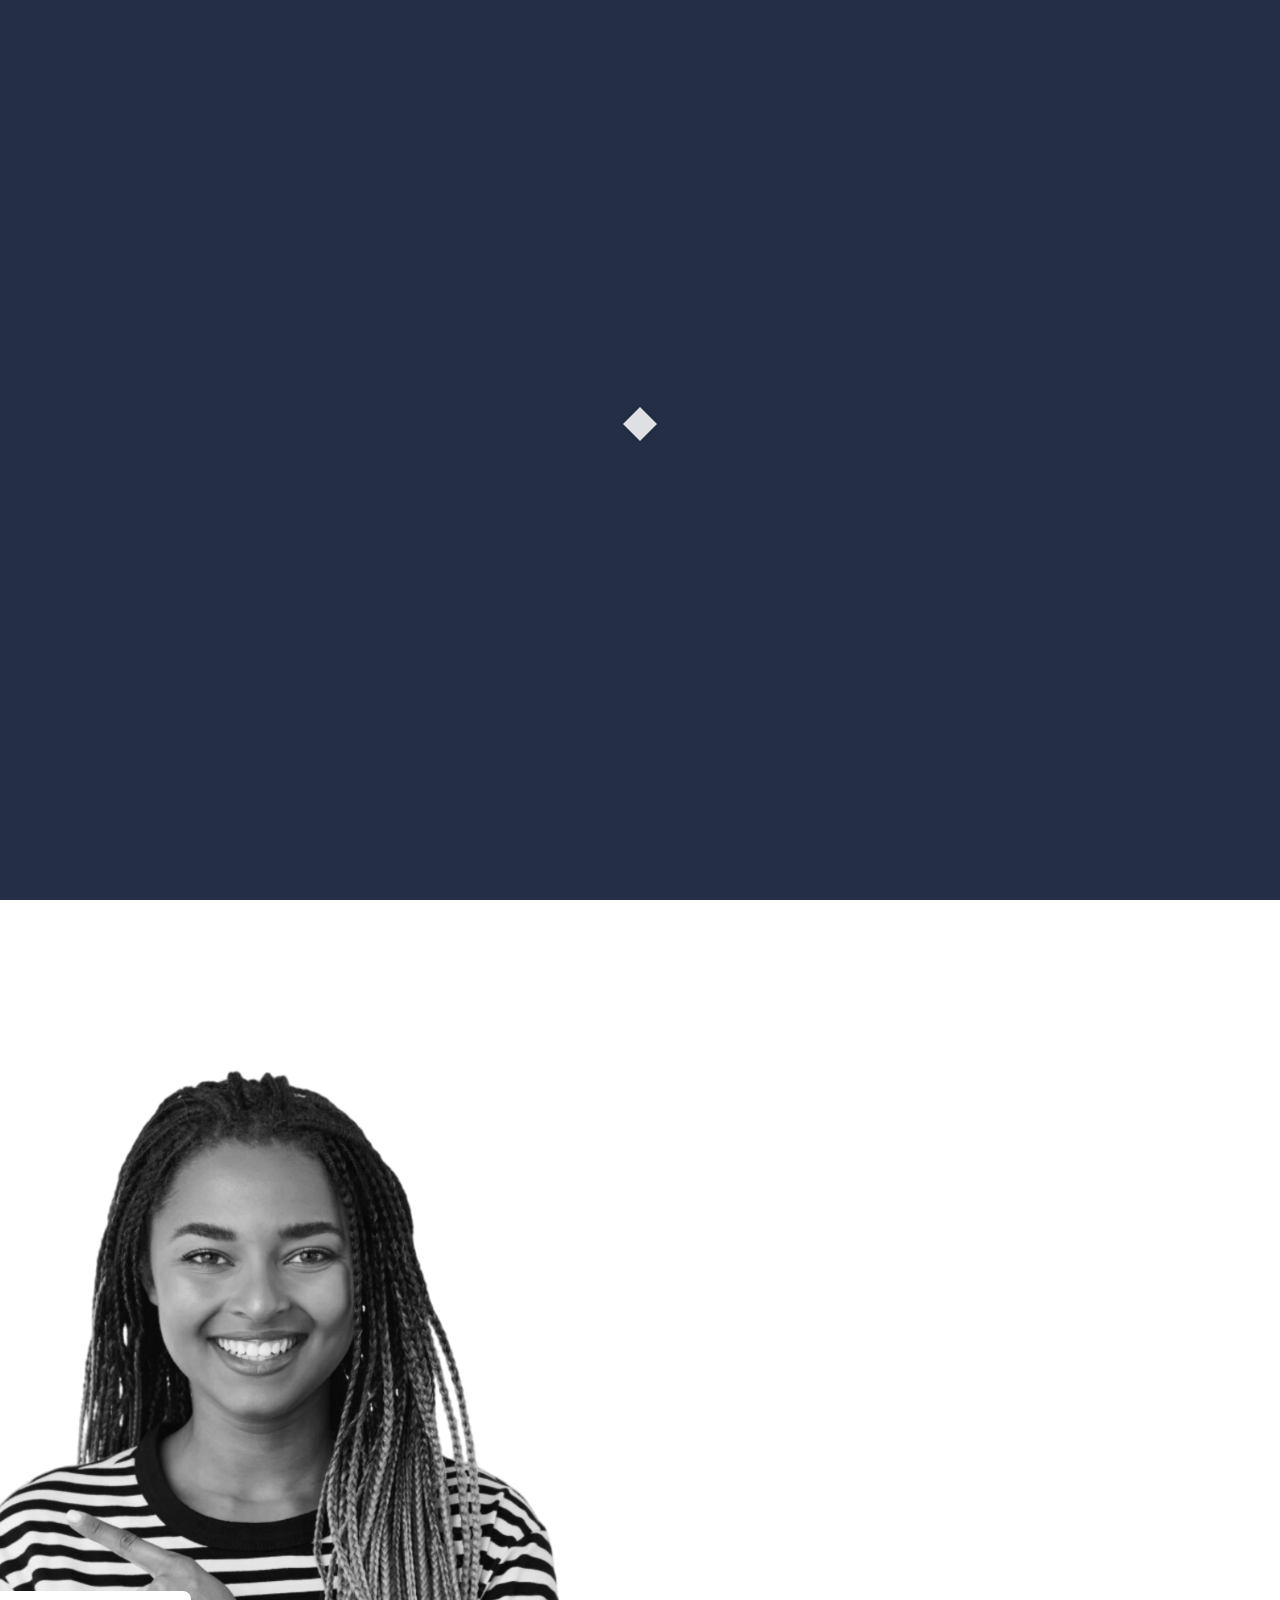
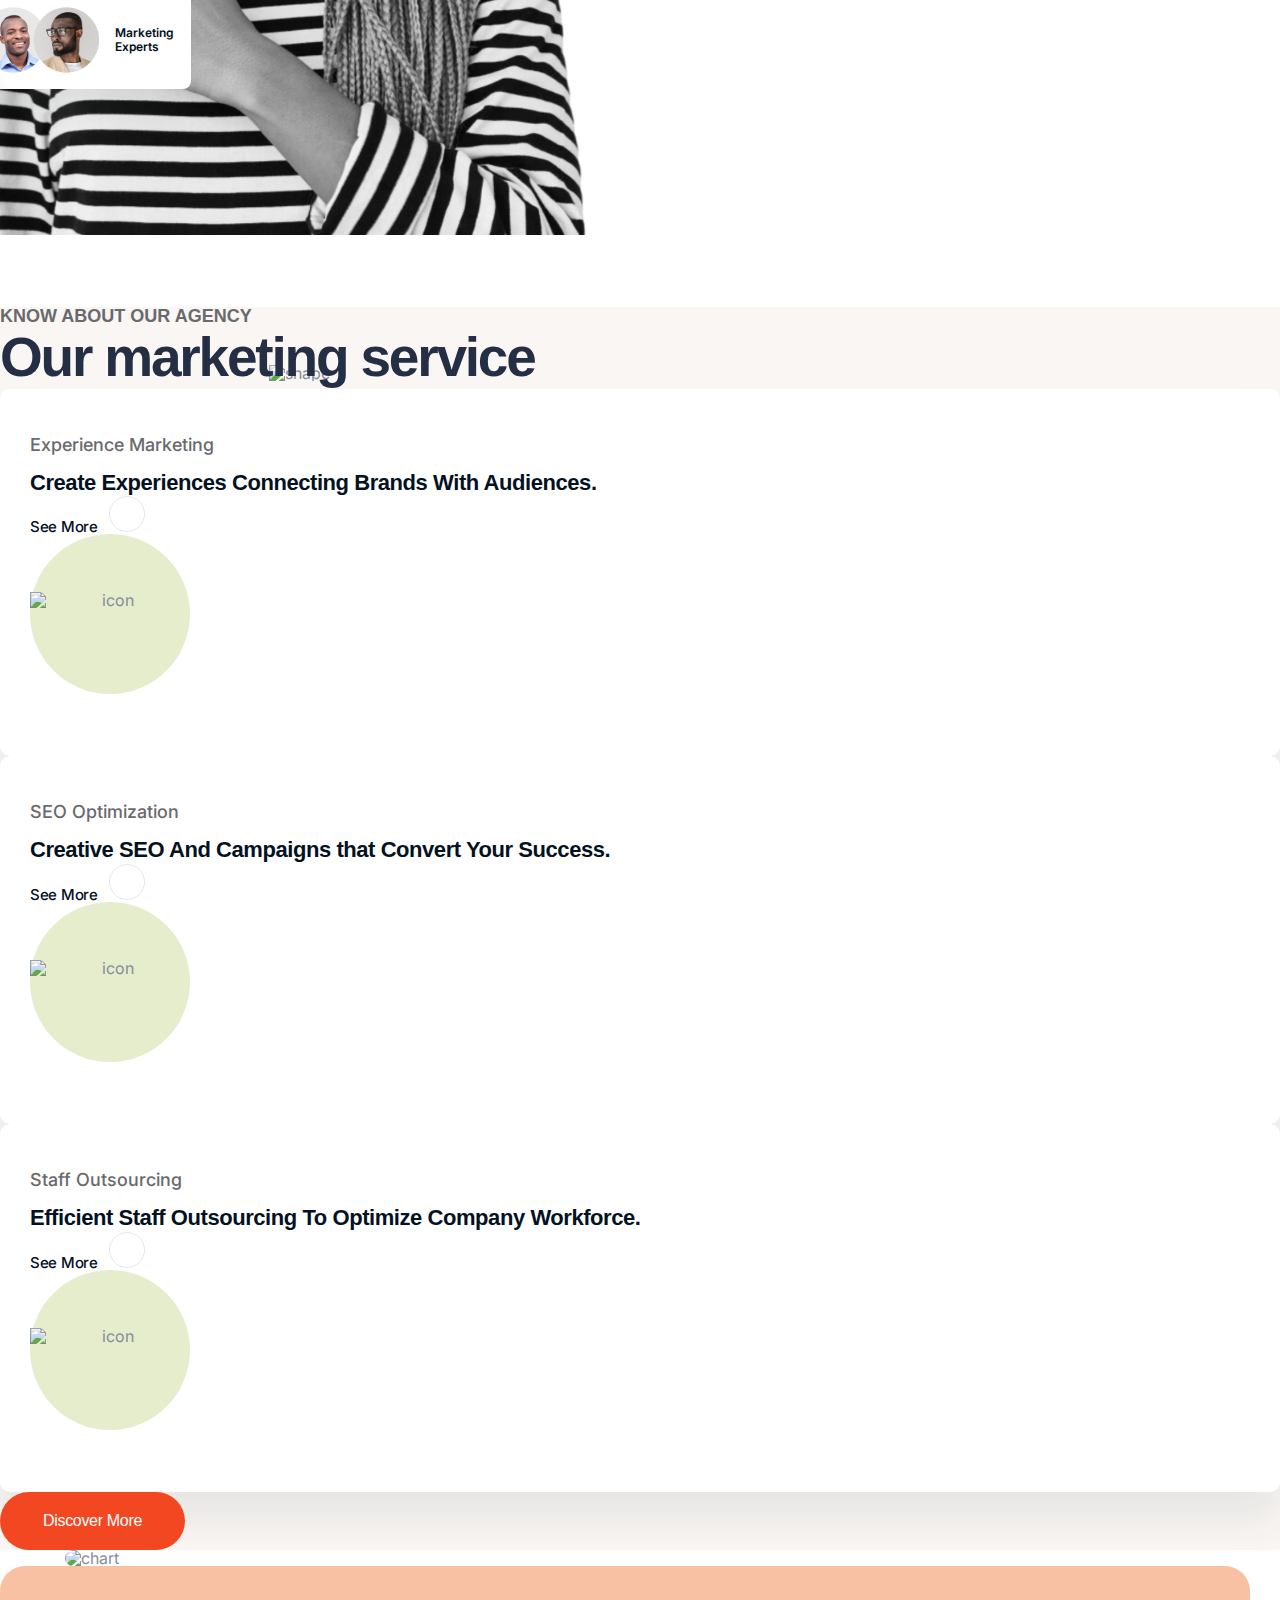
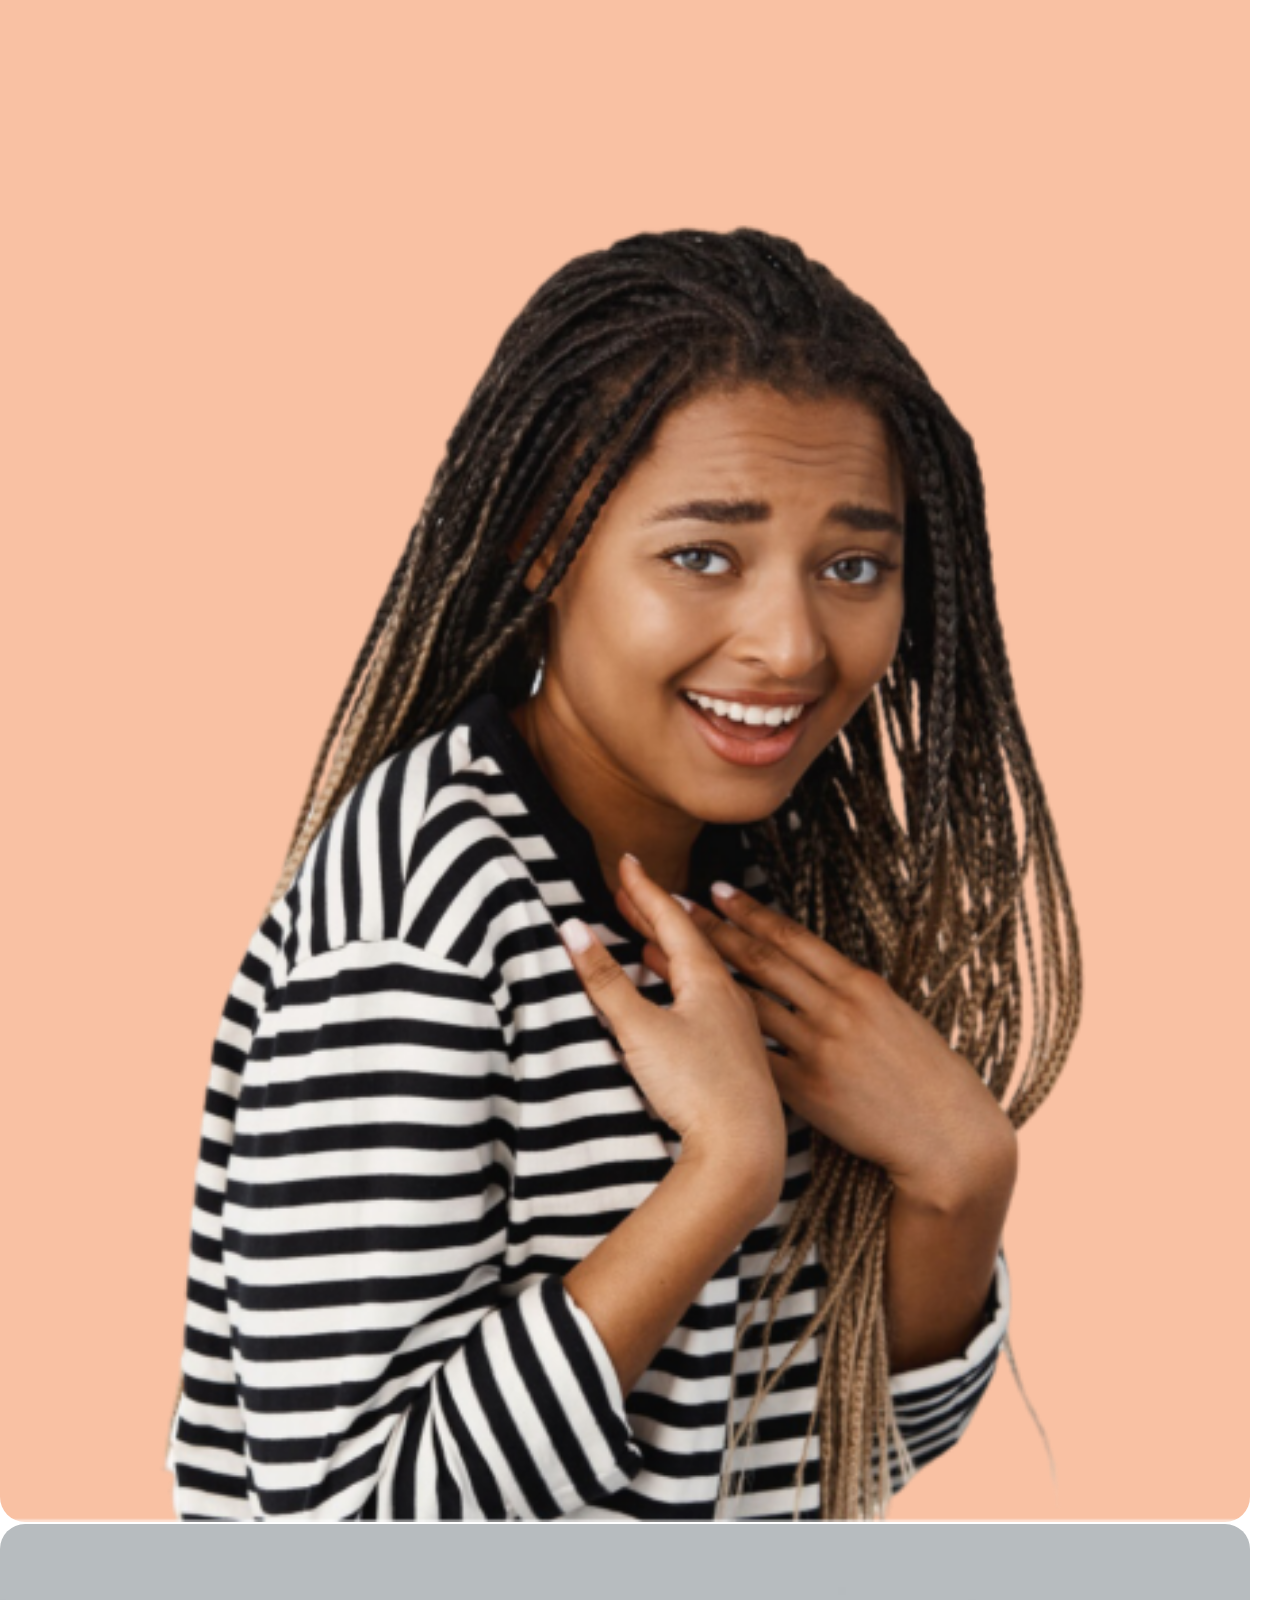
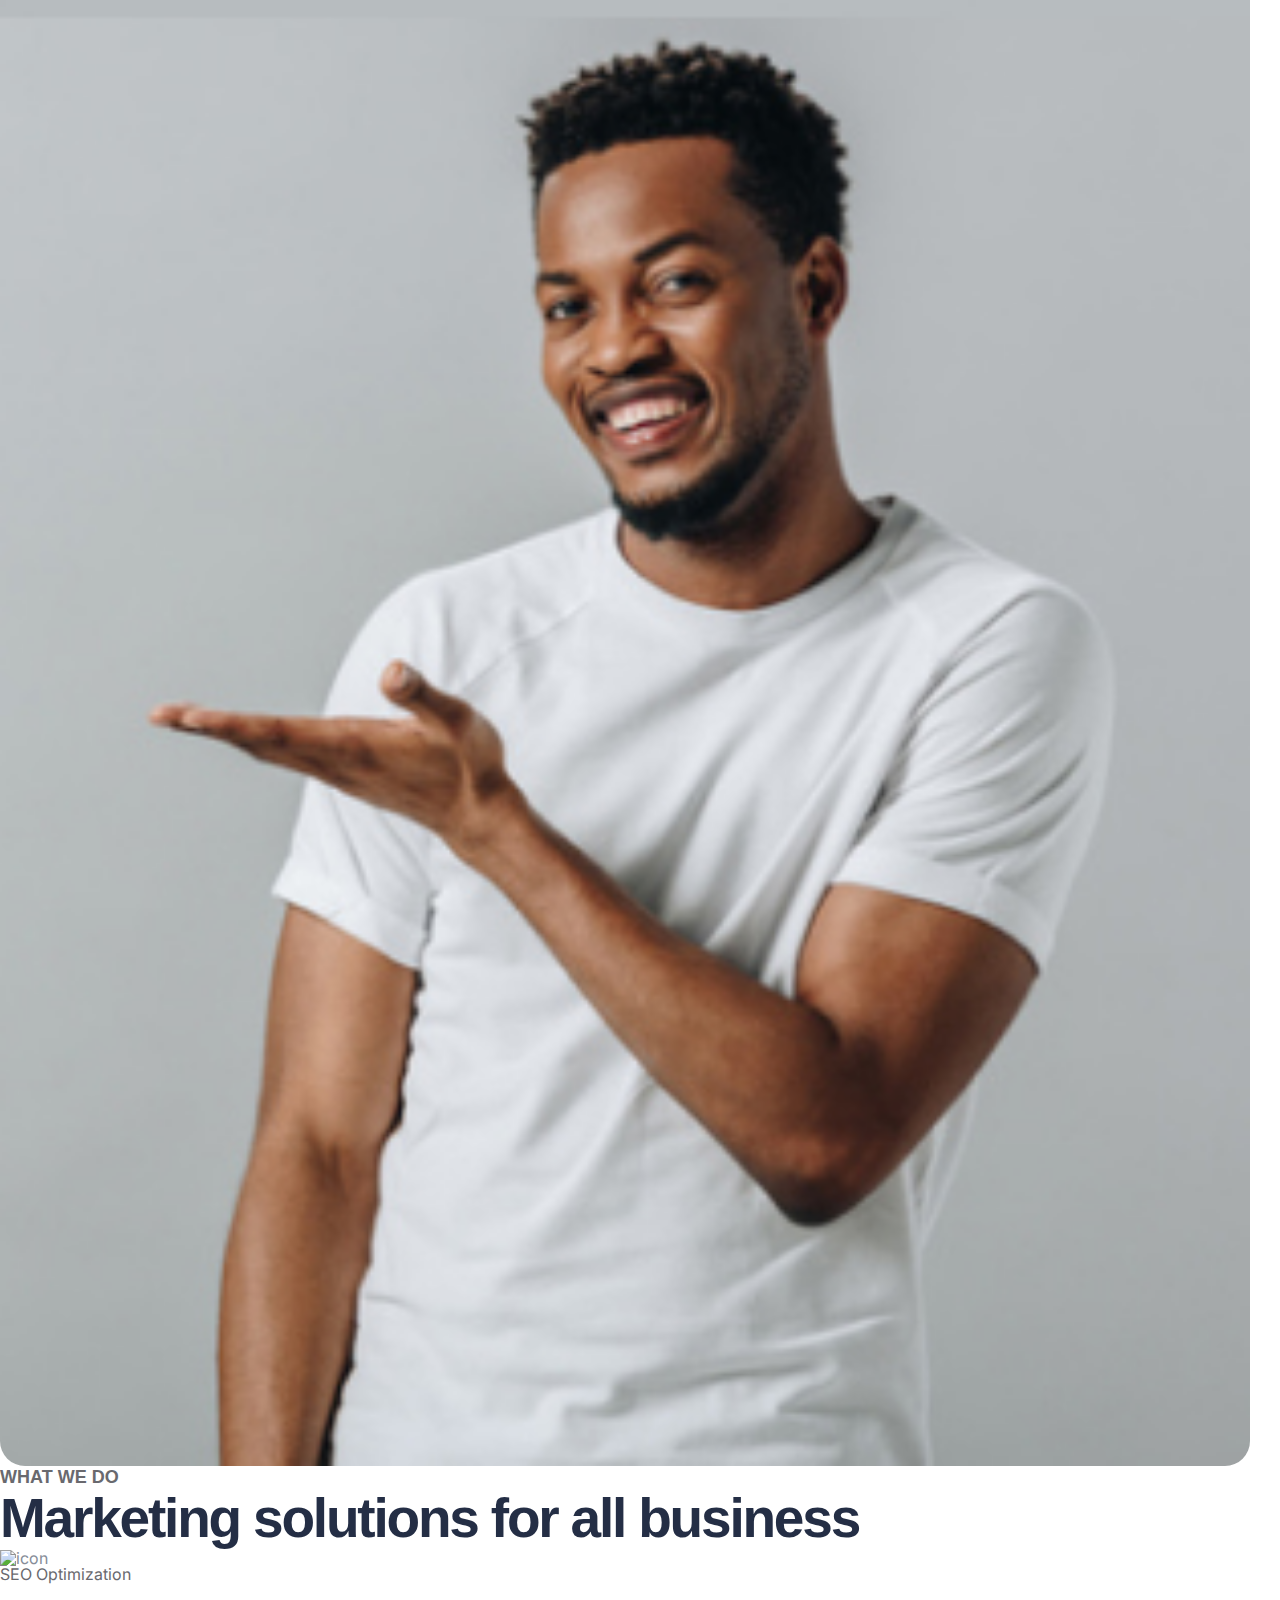
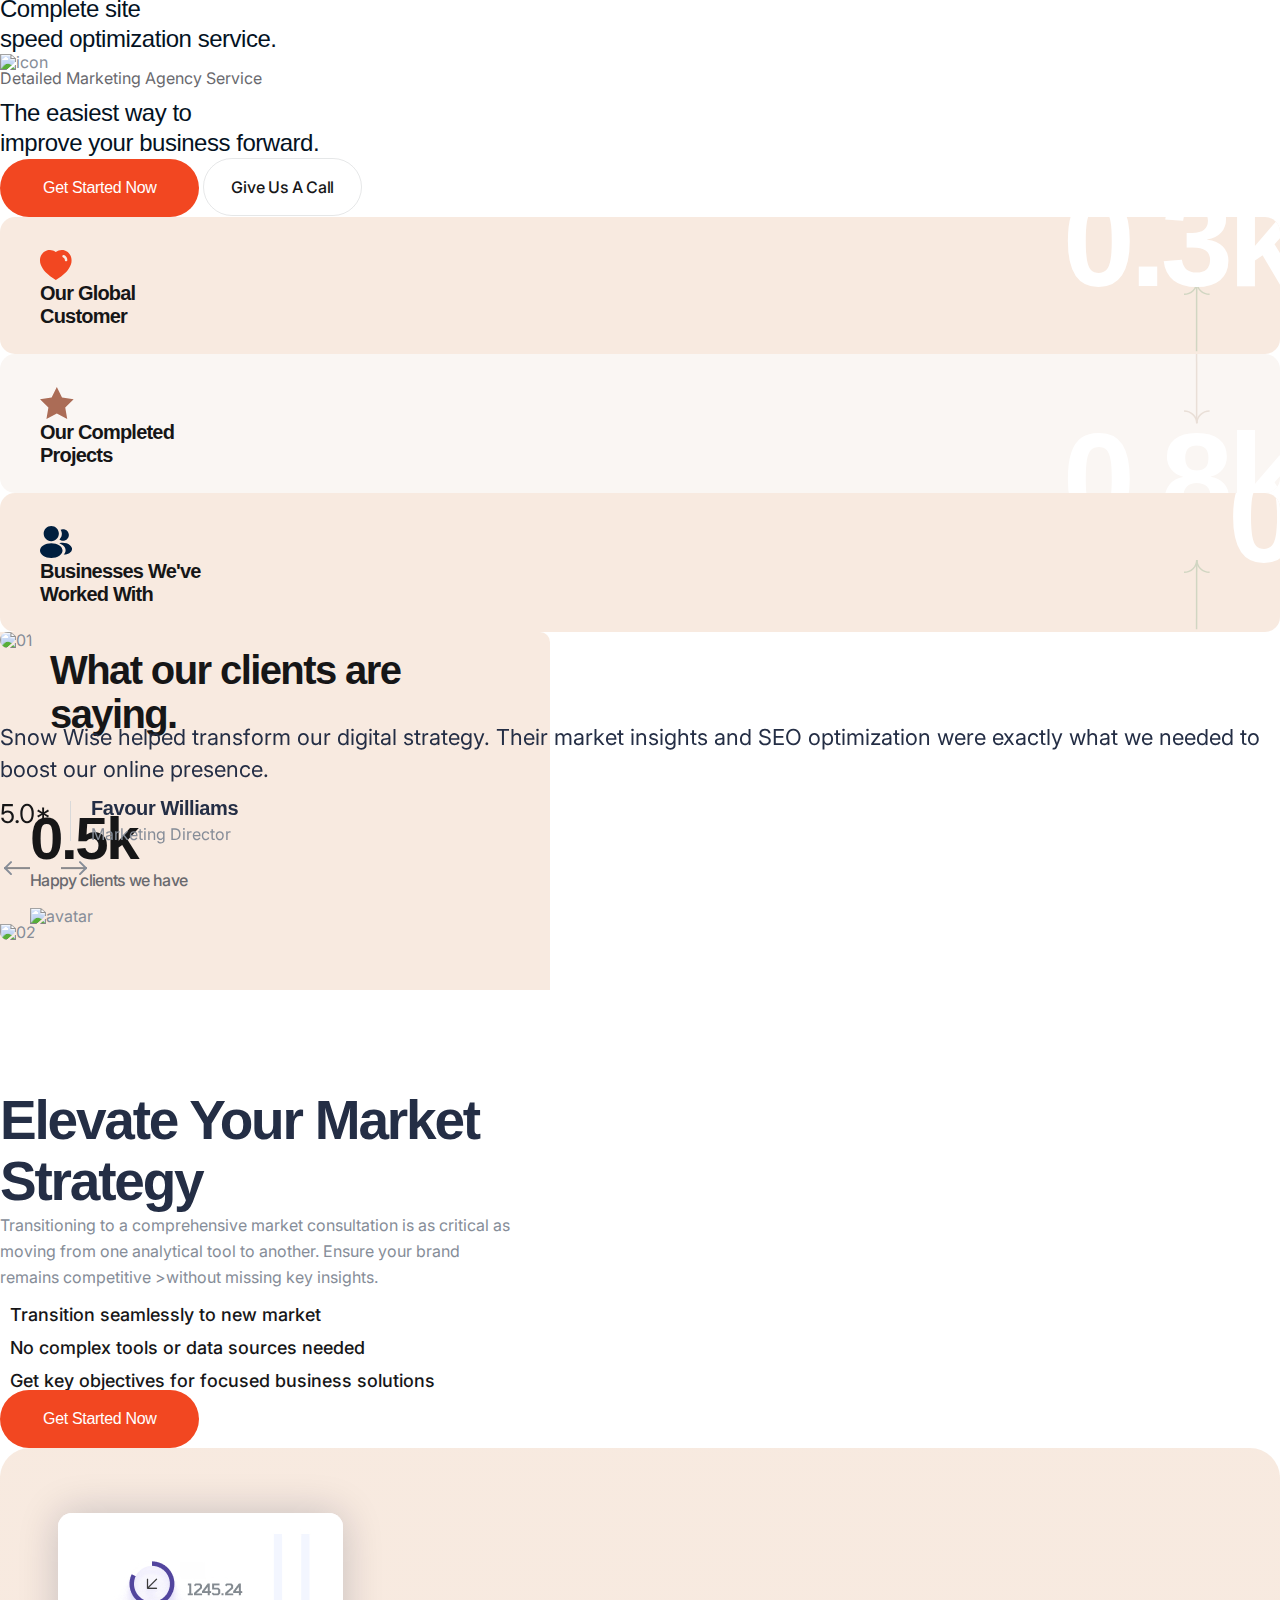
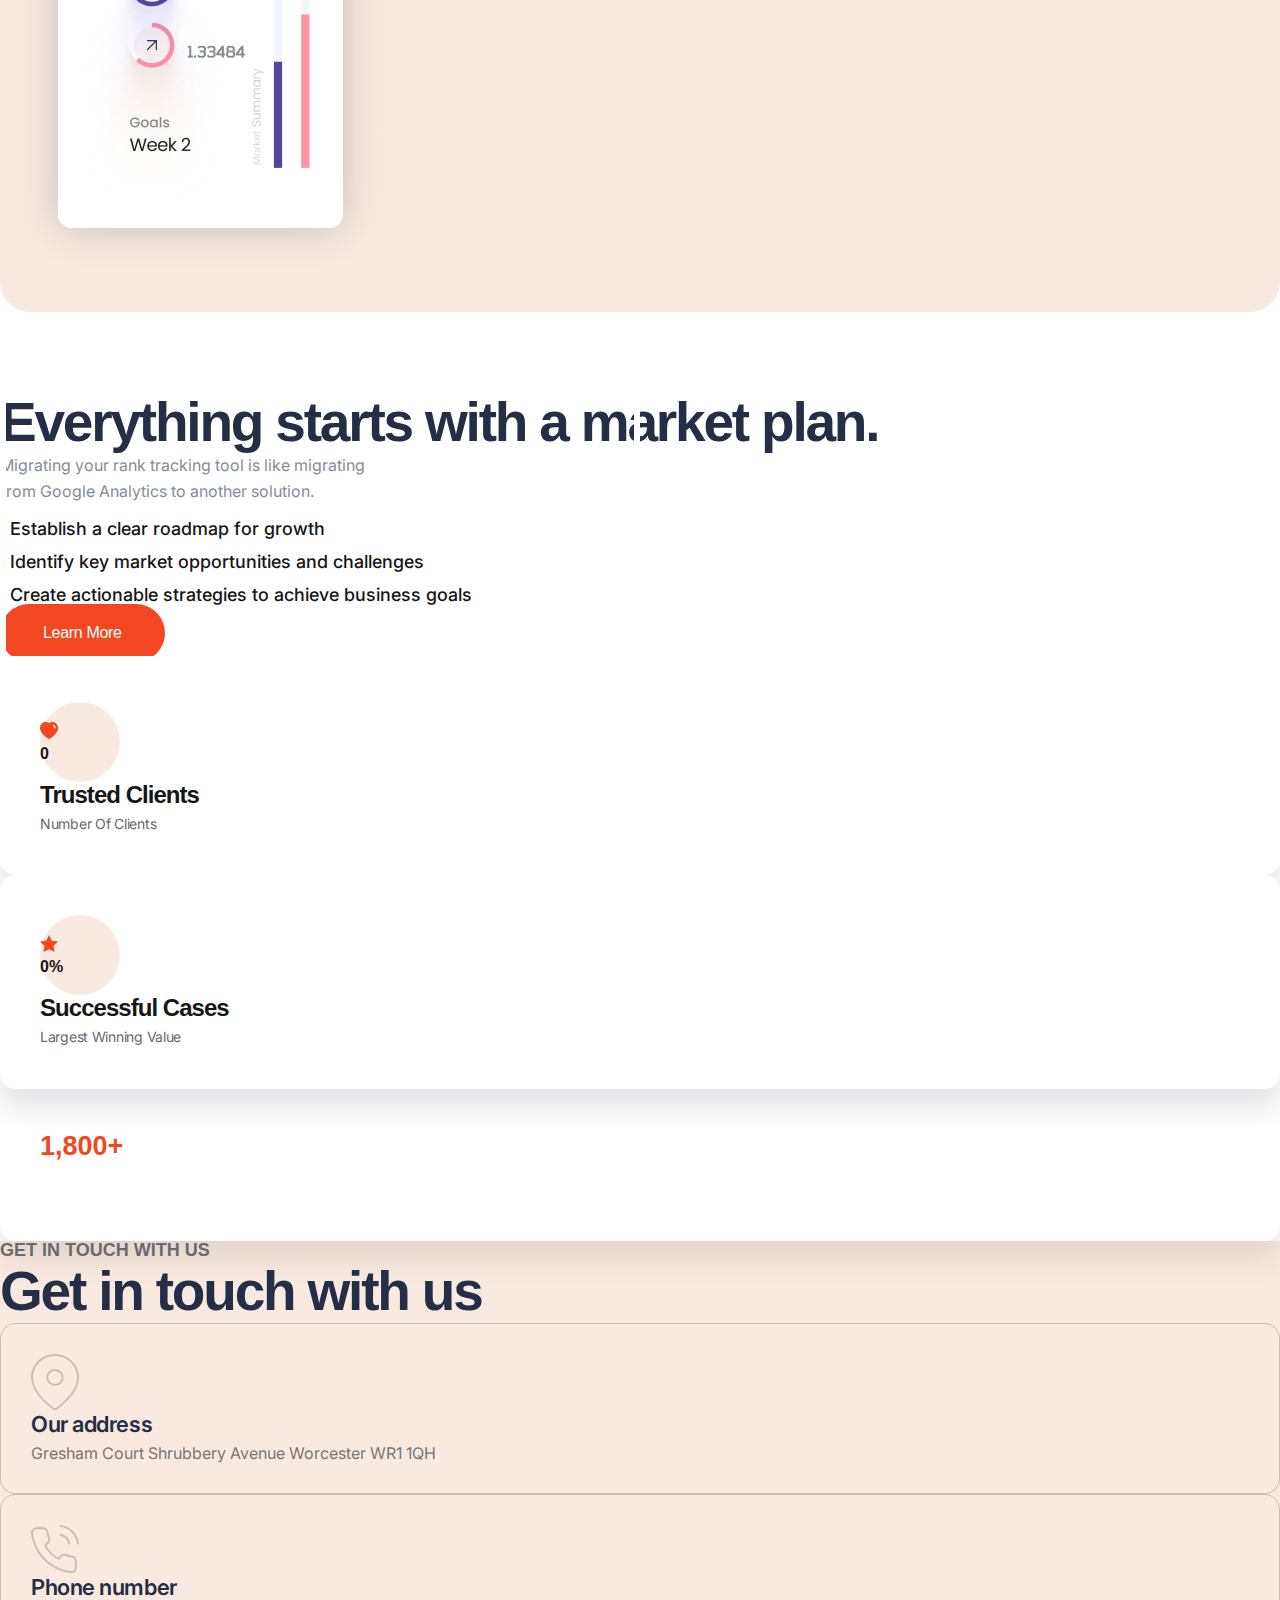
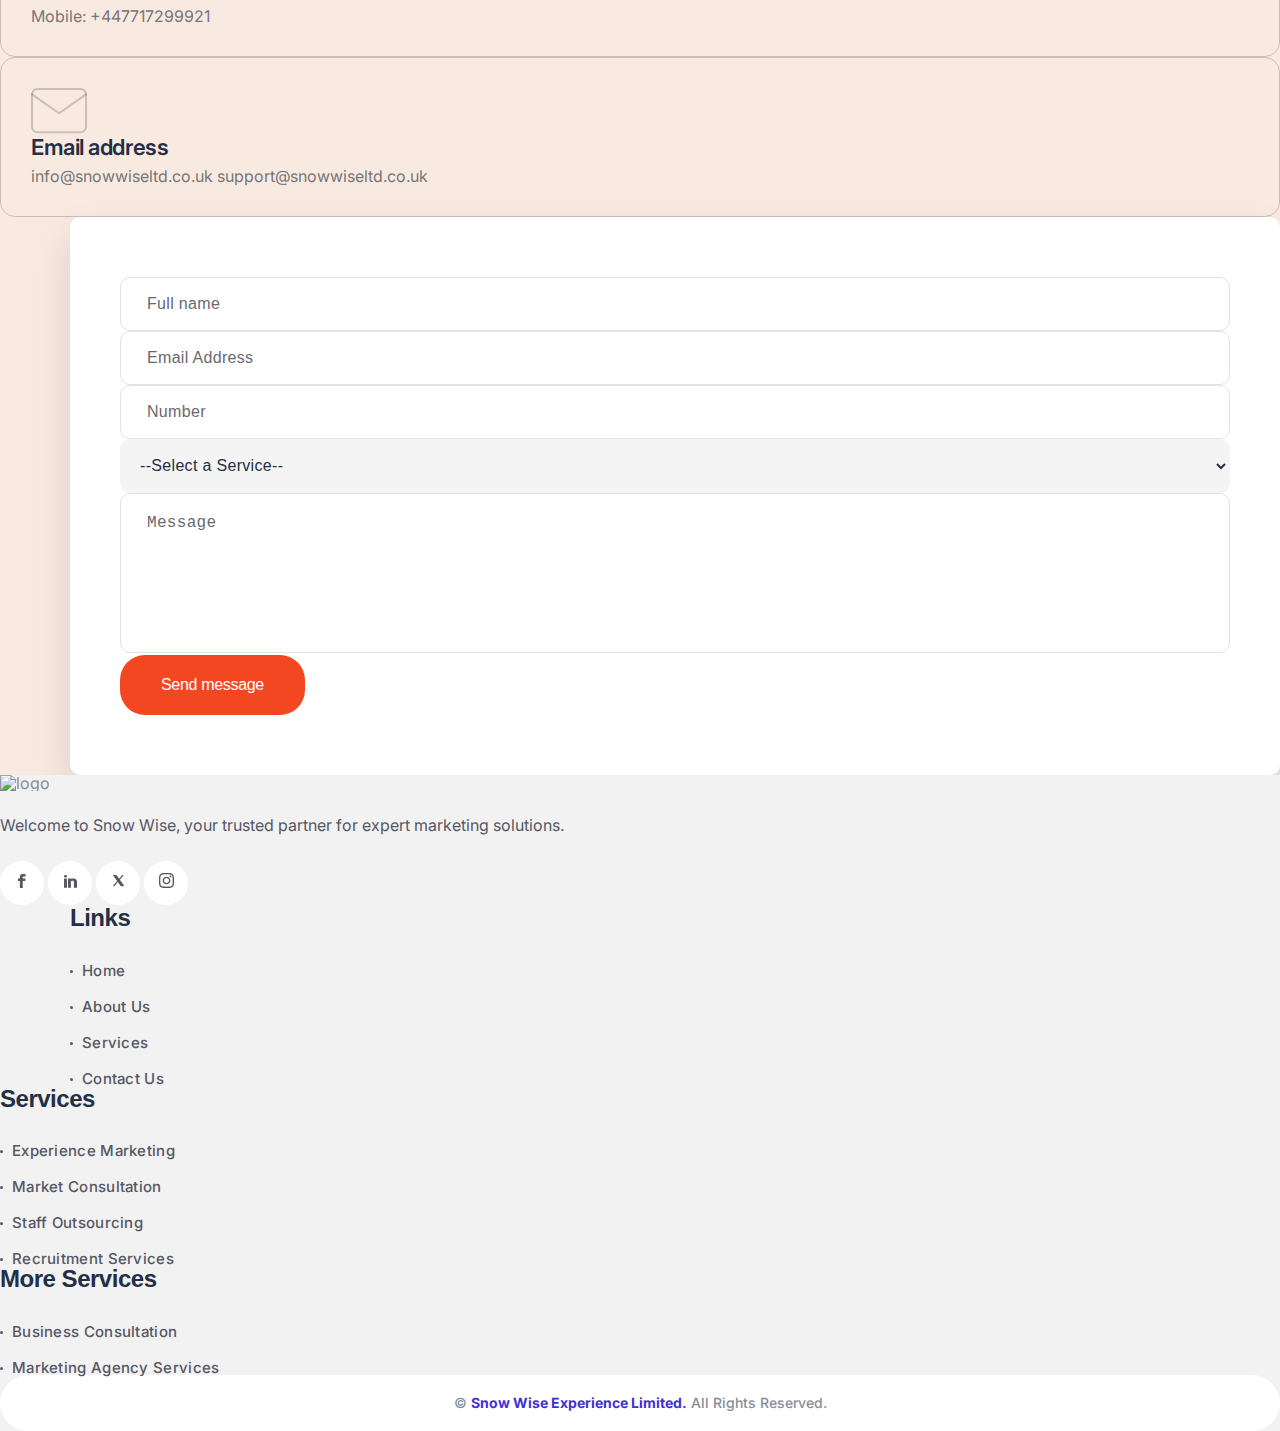
==== commit c25568e0: "fix: new logo addded" ====
--- a/index.html
+++ b/index.html
@@ -1183,7 +1183,7 @@
                               </h5>
                               <div class="tp-testimonial-2-author">
                                 <h4 class="tp-testimonial-2-author-name">
-                                  John Spencer
+                                  Favour Williams
                                 </h4>
                                 <span>Marketing Director</span>
                               </div>
@@ -1263,7 +1263,7 @@
                               </h5>
                               <div class="tp-testimonial-2-author">
                                 <h4 class="tp-testimonial-2-author-name">
-                                  Mark Williams
+                                  Hannah Mark
                                 </h4>
                                 <span>CEO</span>
                               </div>
@@ -1283,7 +1283,7 @@
                               </h5>
                               <div class="tp-testimonial-2-author">
                                 <h4 class="tp-testimonial-2-author-name">
-                                  Emily Clarke
+                                  Sylvia Hudeson
                                 </h4>
                                 <span>Brand Manager</span>
                               </div>
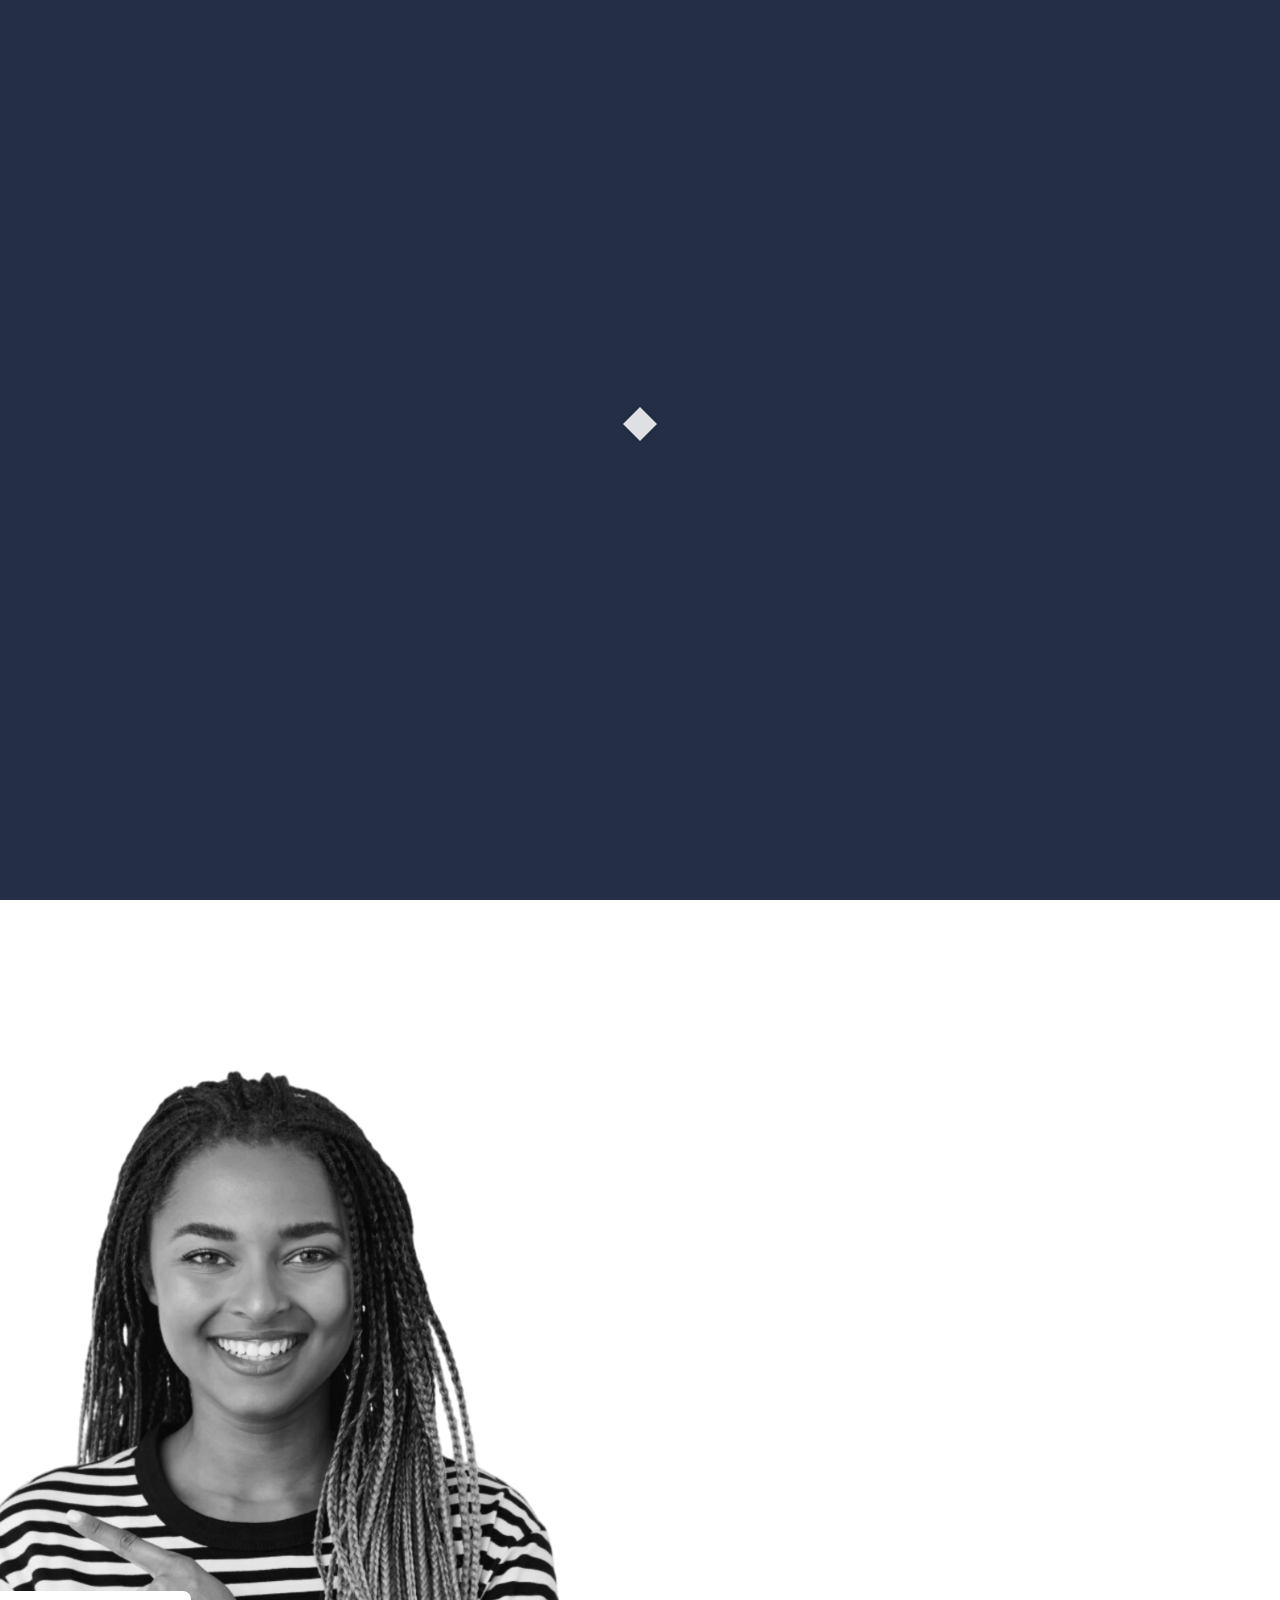
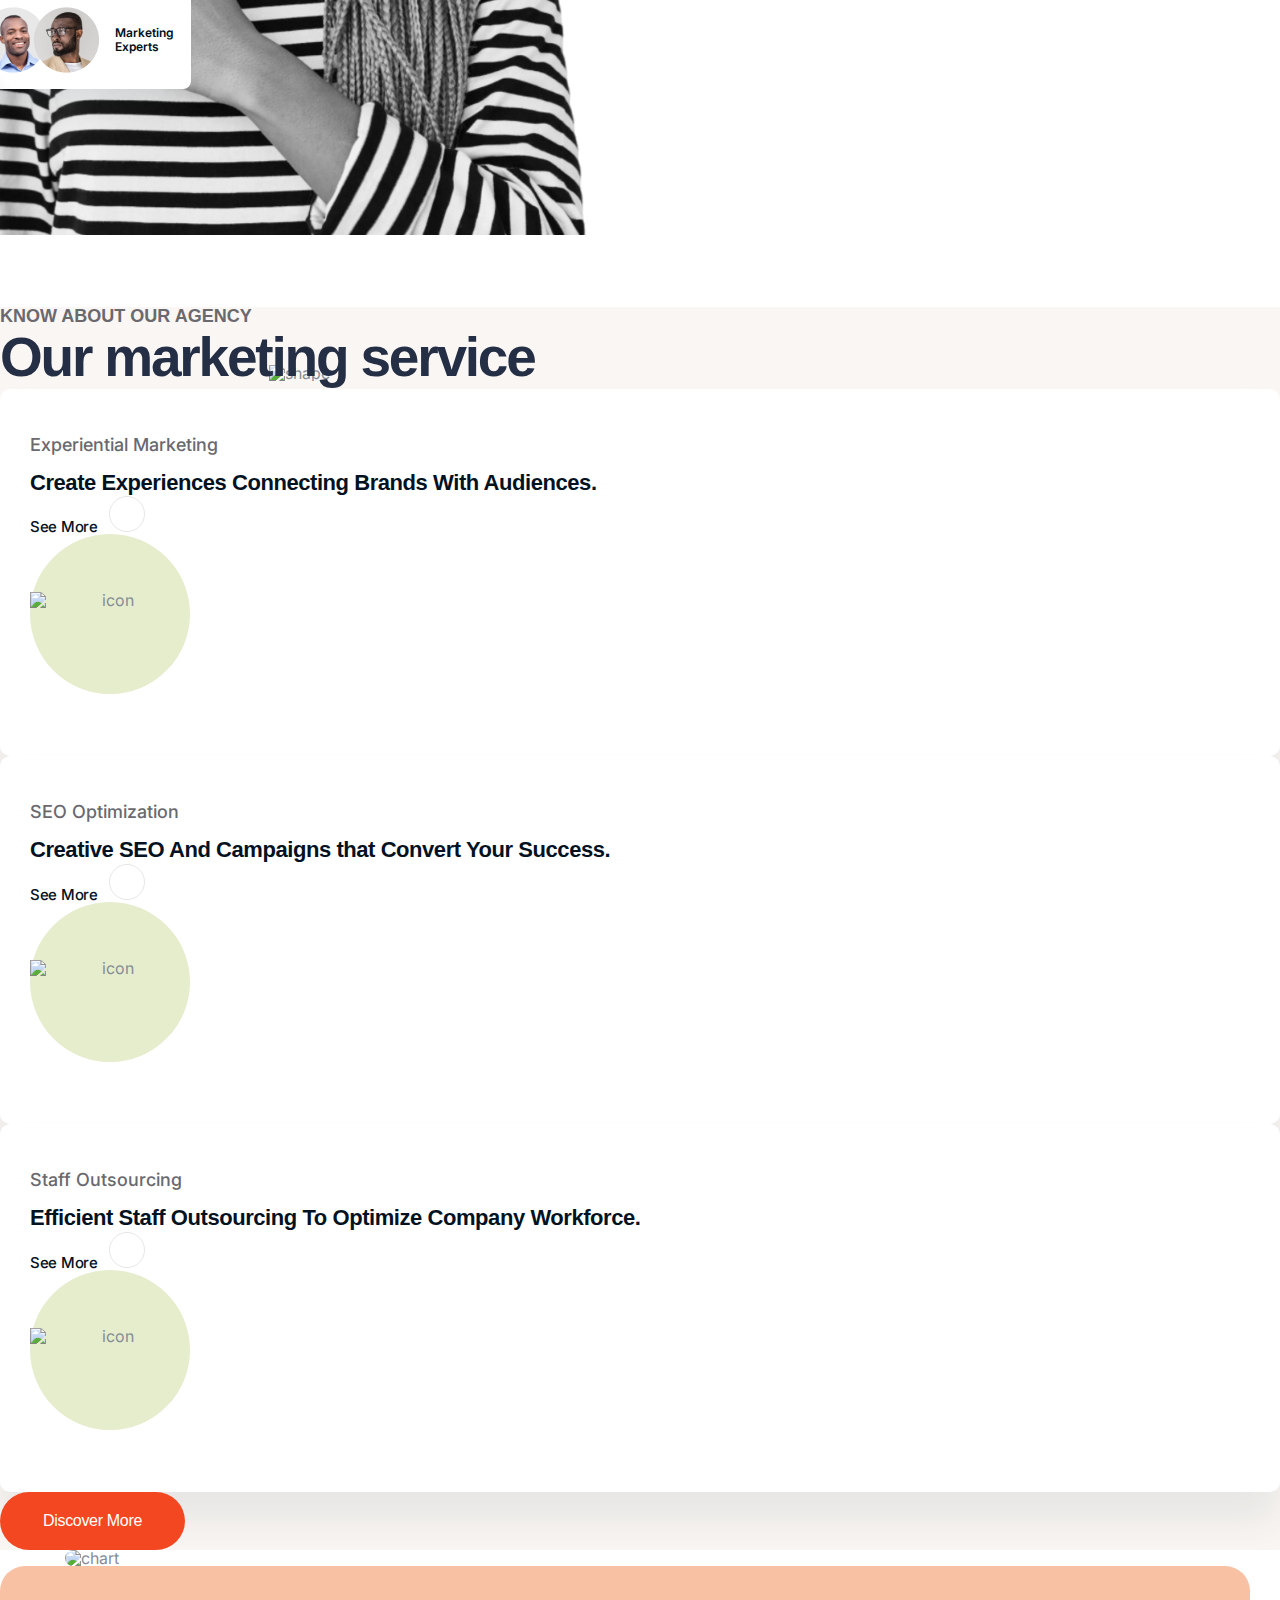
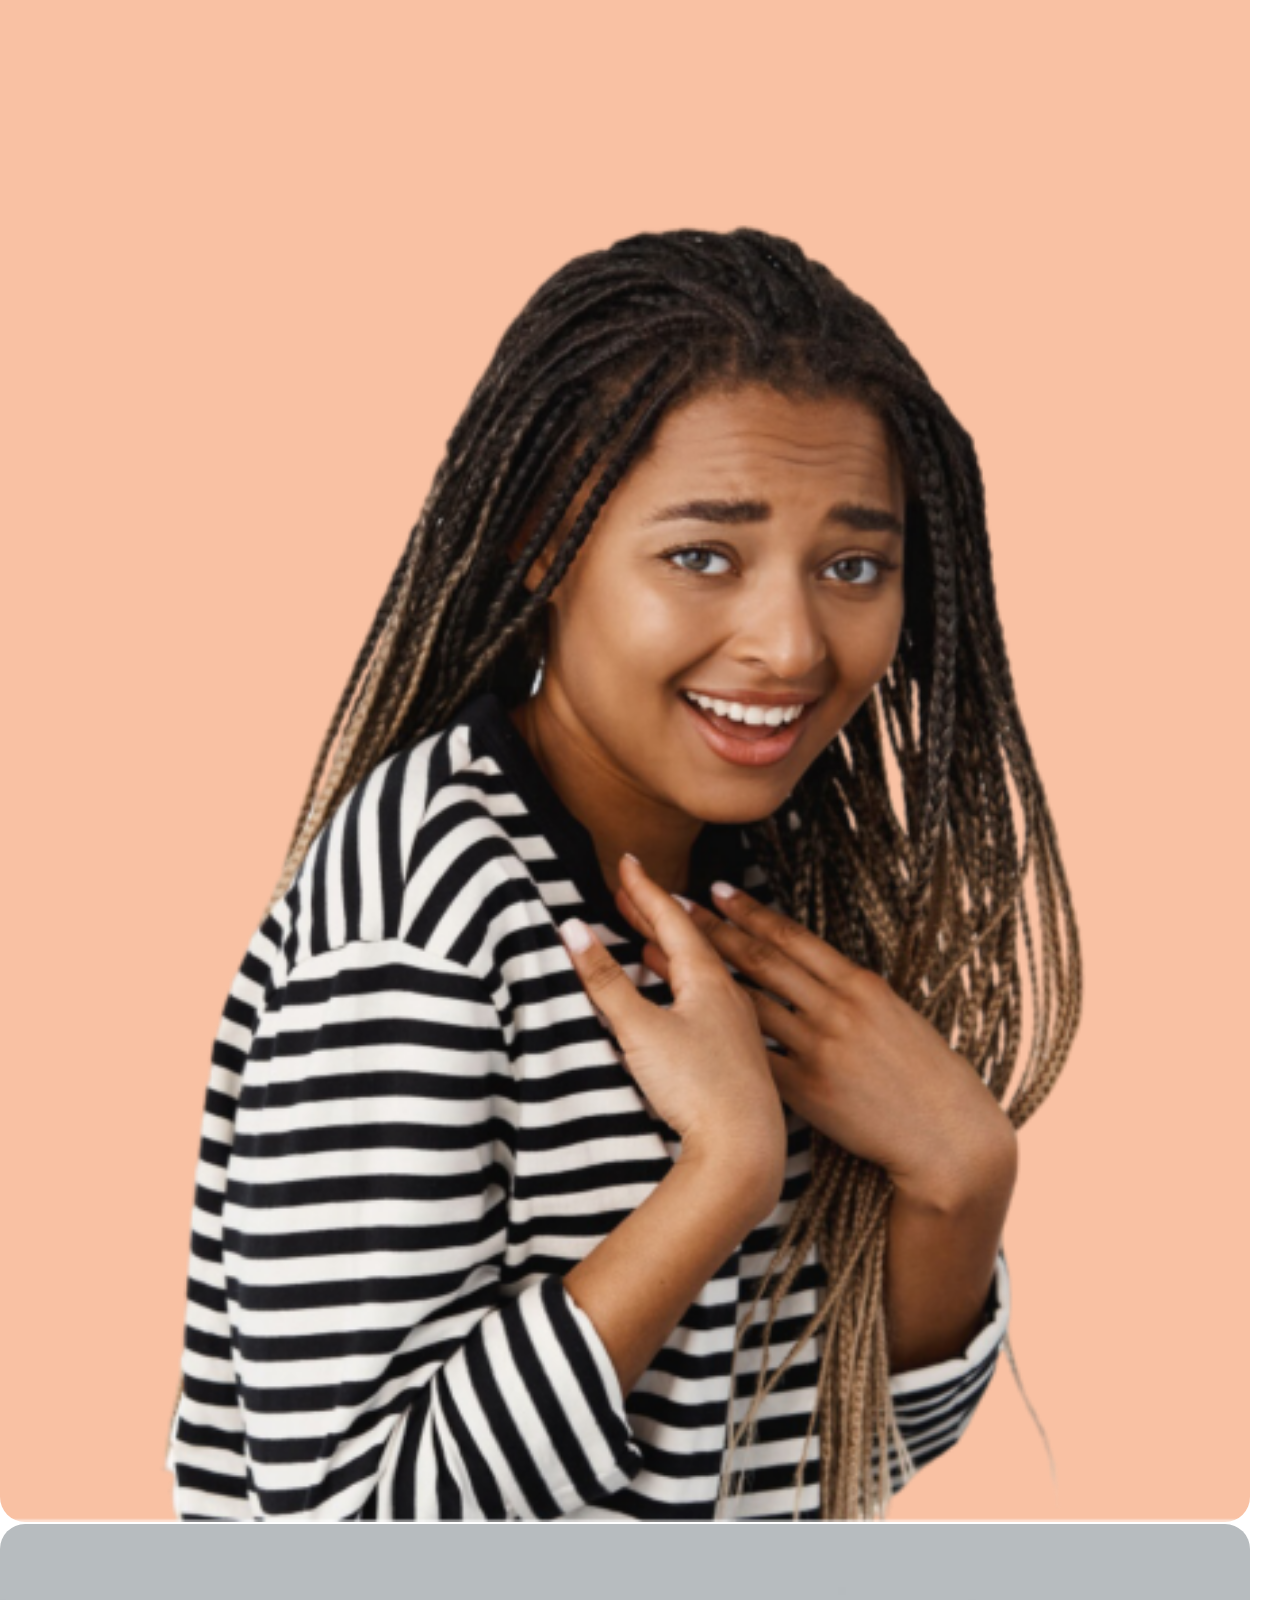
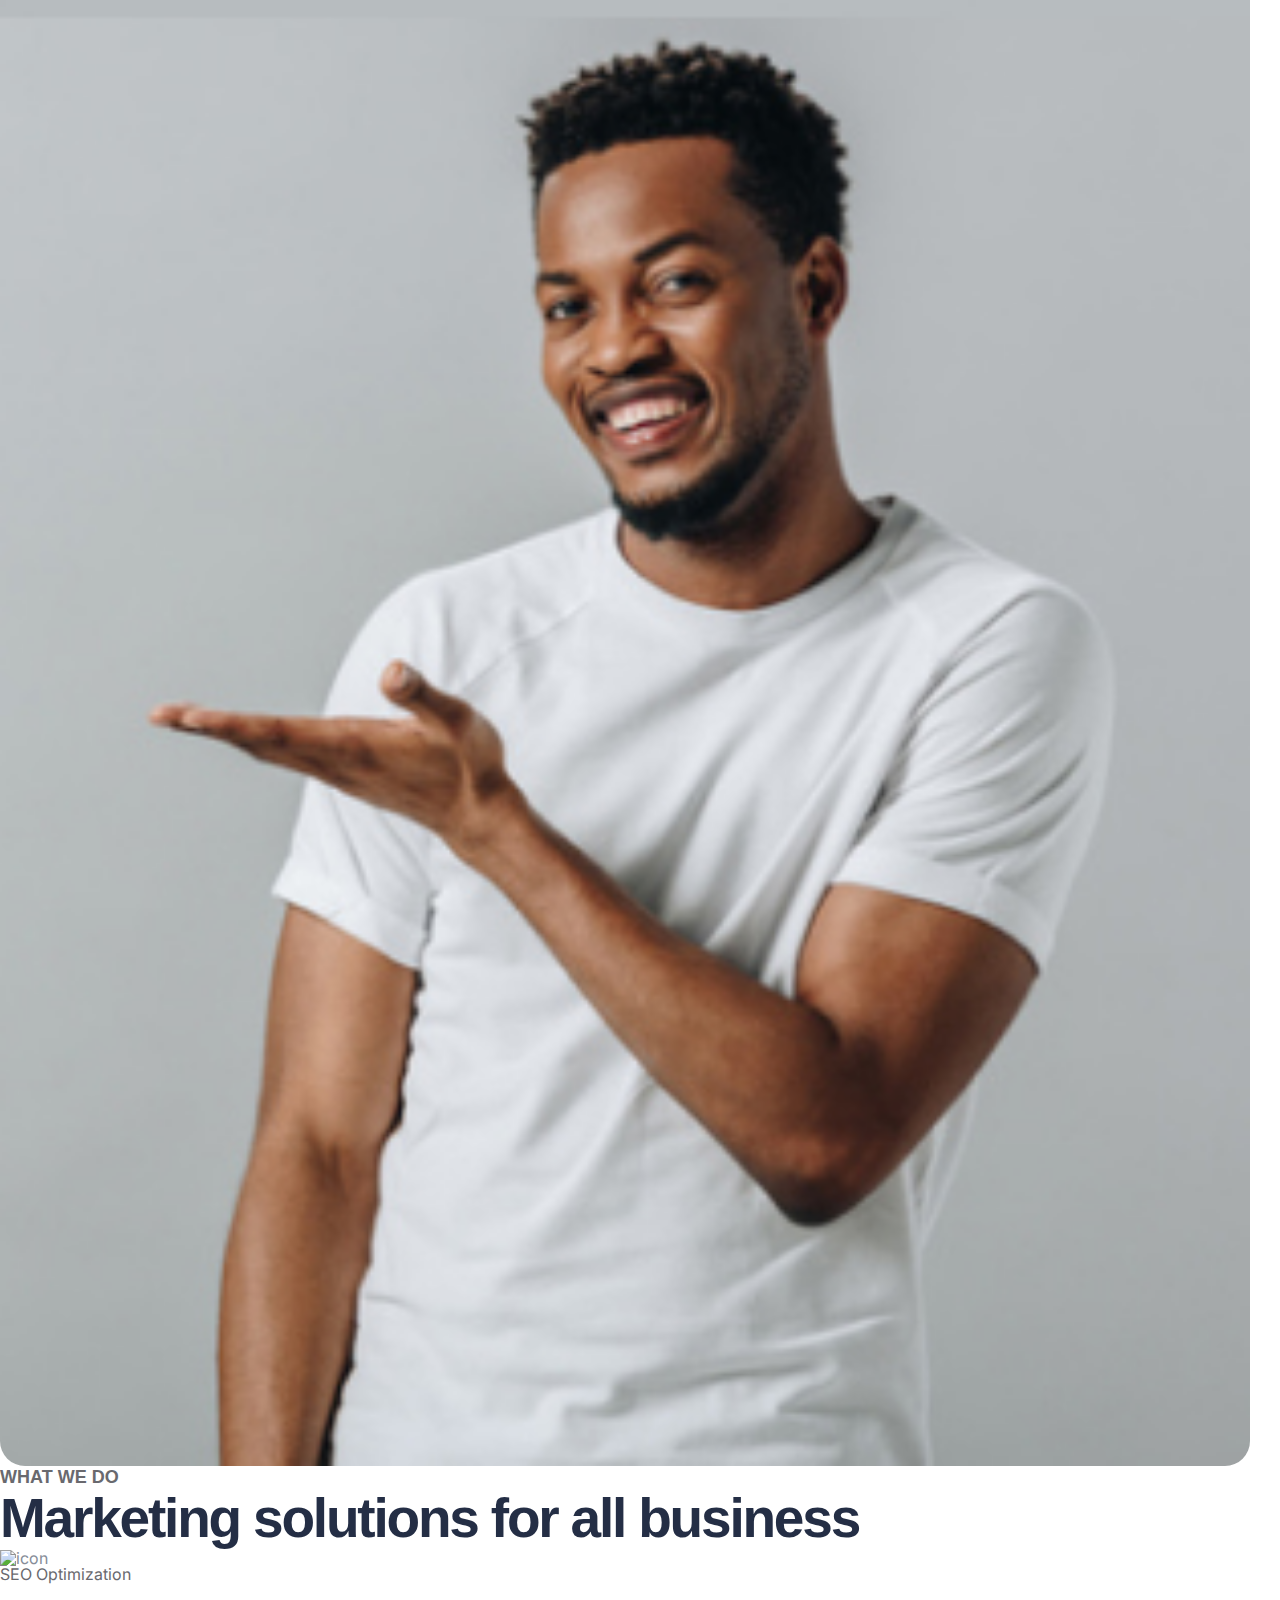
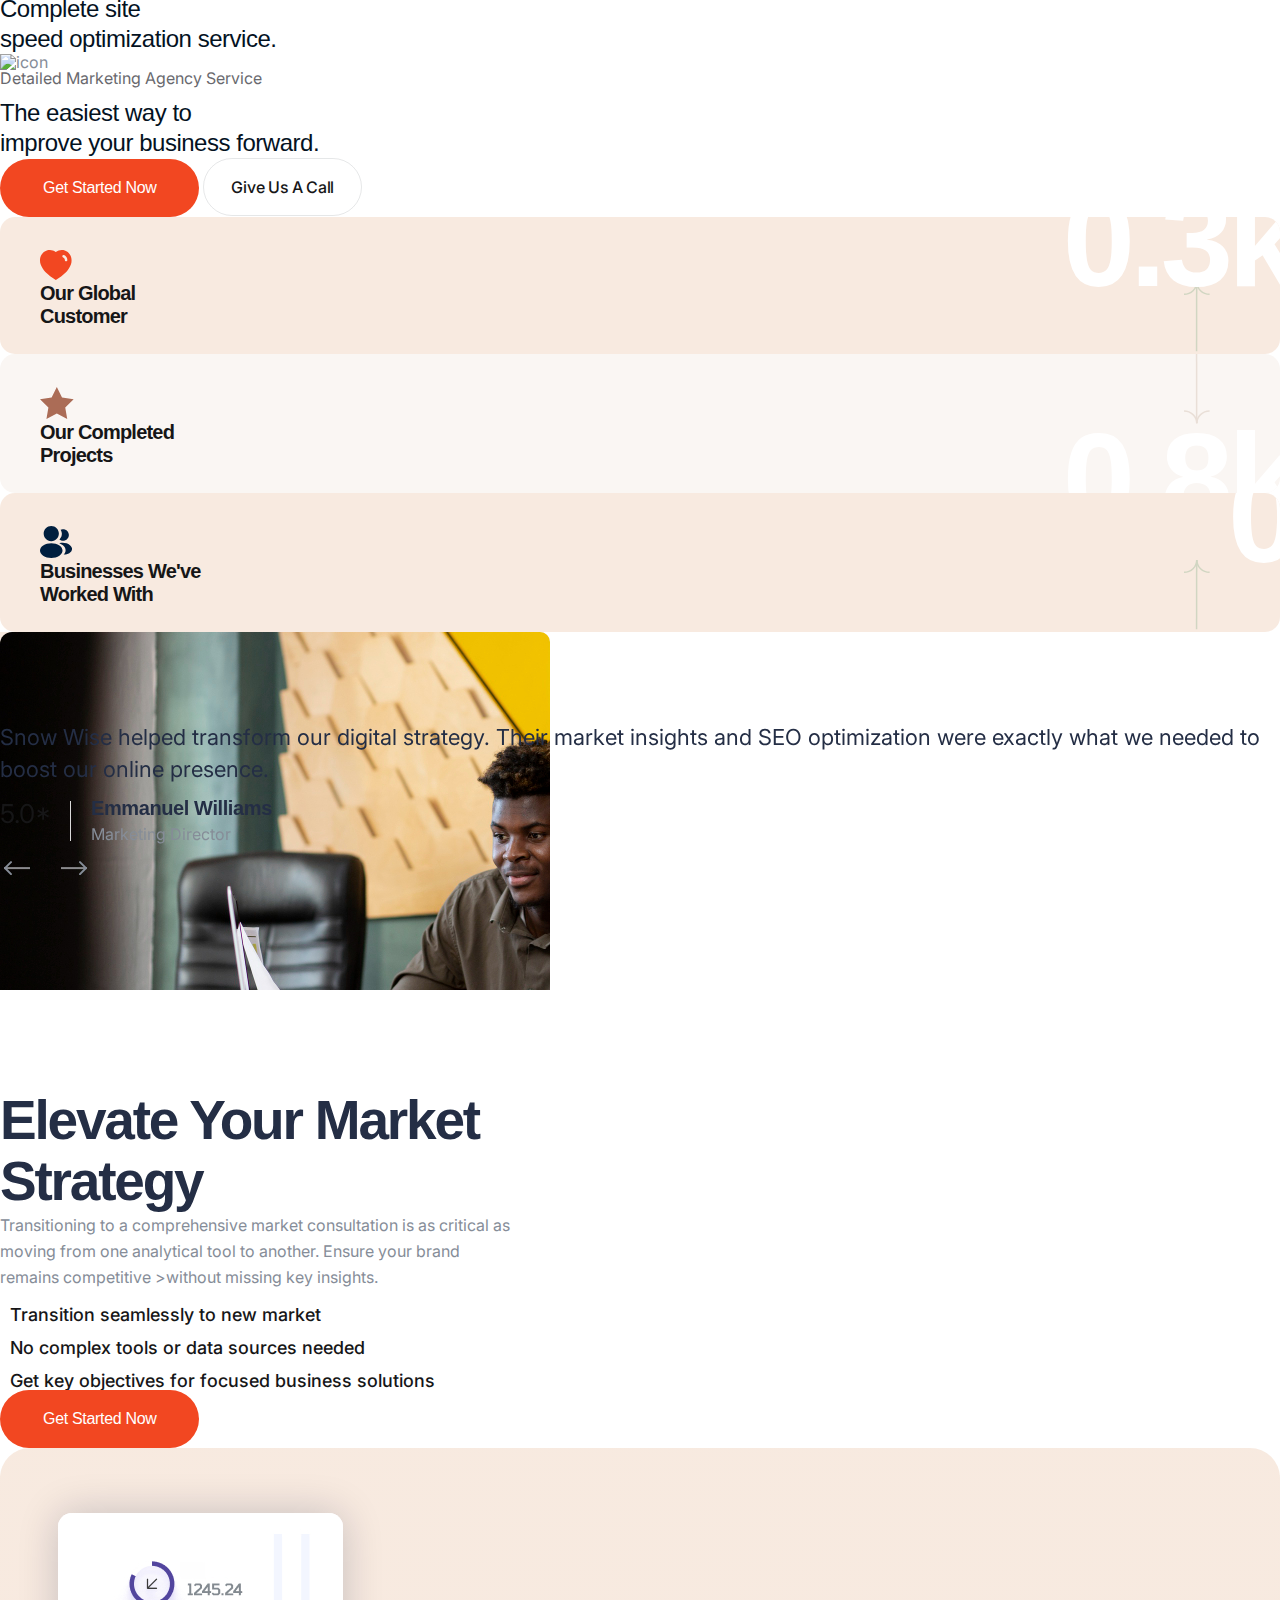
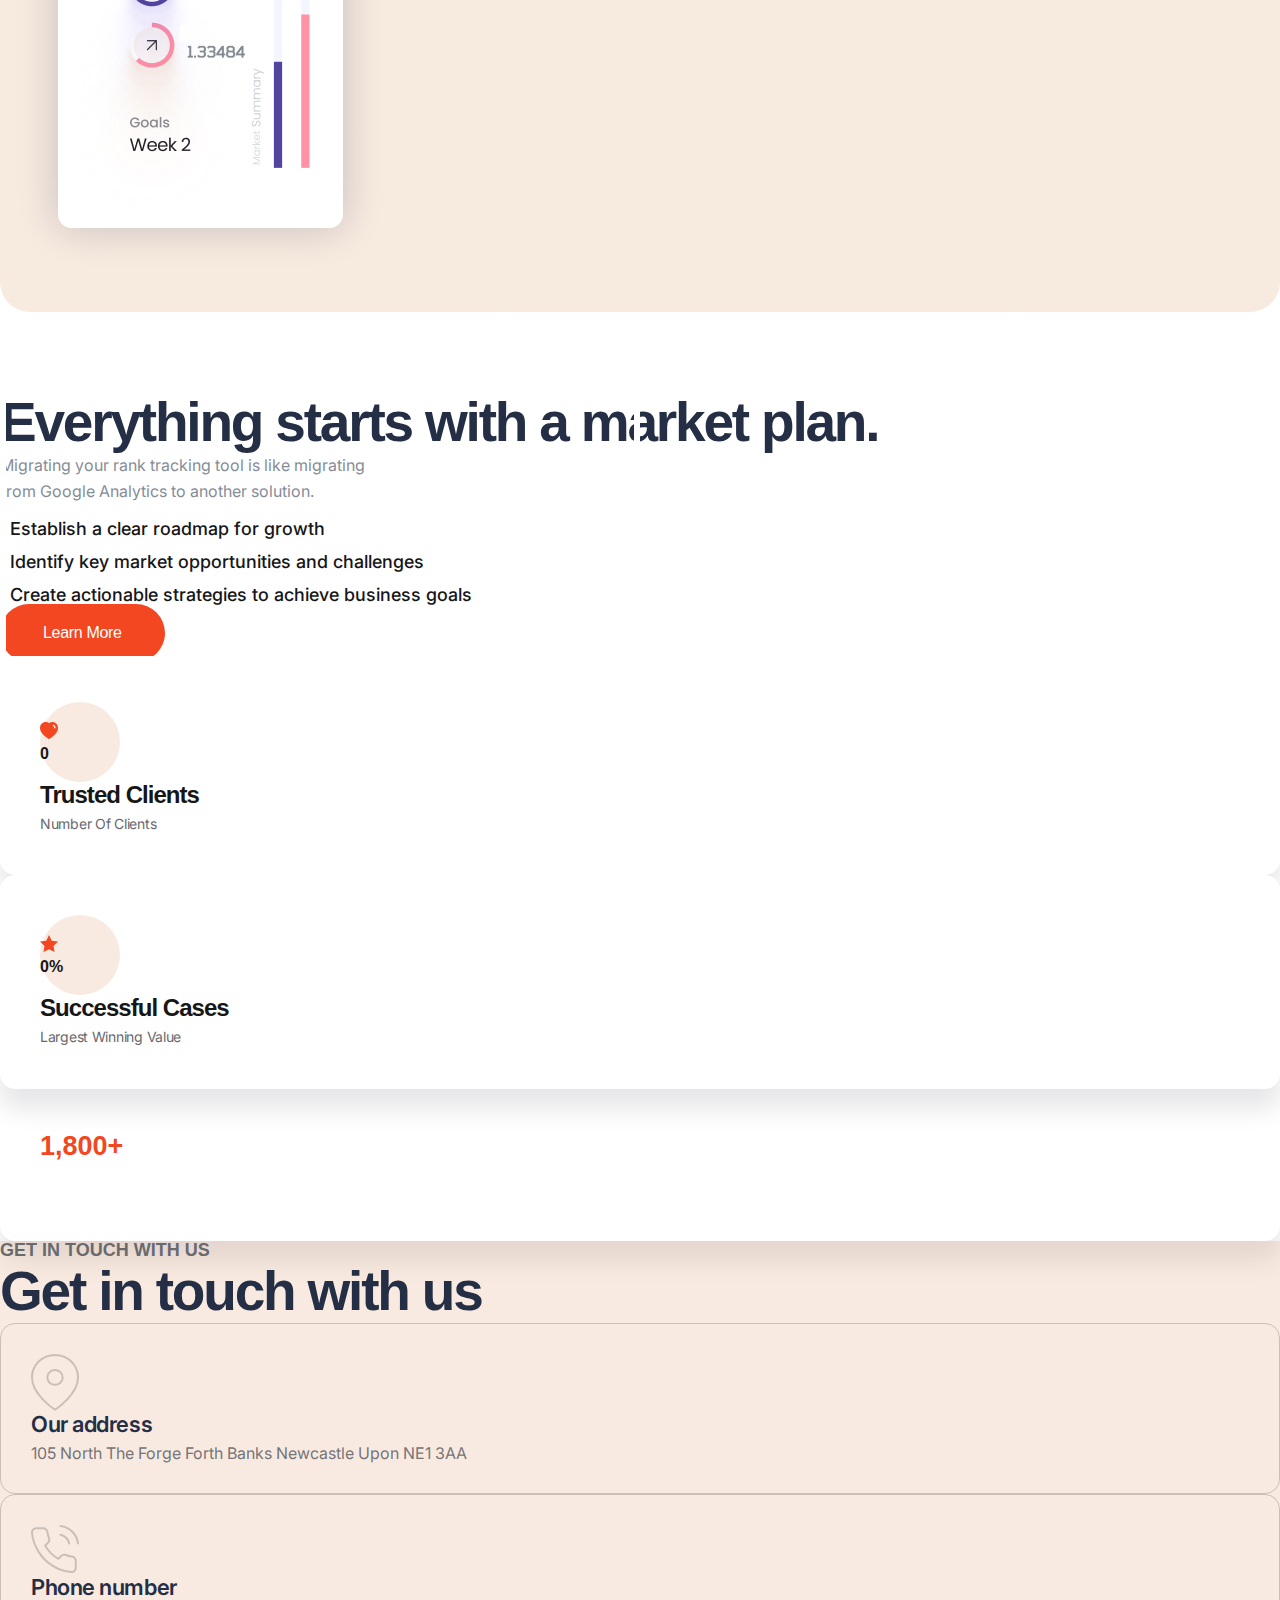
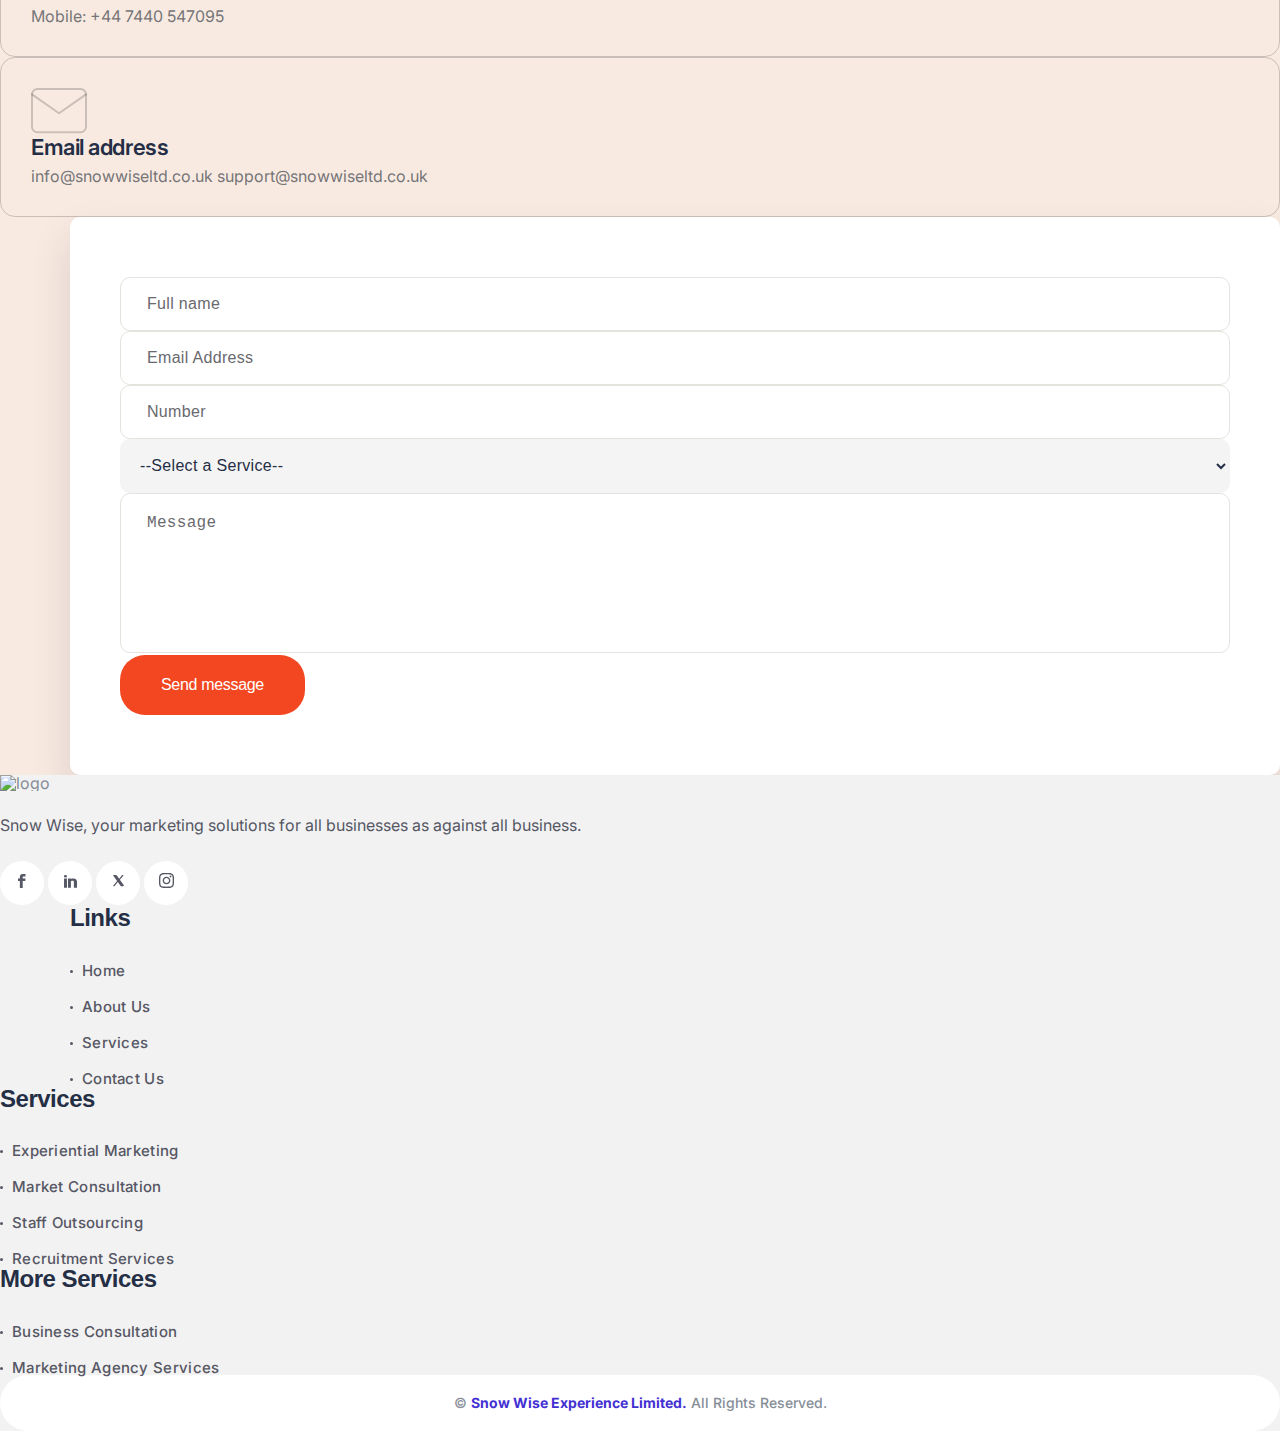
==== commit 078ee667: "feat: changes made" ====
--- a/index.html
+++ b/index.html
@@ -3,15 +3,18 @@
   <head>
     <meta charset="utf-8" />
     <meta http-equiv="x-ua-compatible" content="ie=edge" />
-    <title>Snow Wise - Your Marketing Partner for Business Success</title>
+    <title>
+      Snow Wise - ⁠Marketing solutions for all businesses as
+      against all business
+    </title>
     <meta name="viewport" content="width=device-width, initial-scale=1" />
     <meta
       name="description"
-      content="Welcome to Snow Wise, your trusted partner for expert marketing solutions. We specialize in experience marketing, market consultation, recruitment services, staff outsourcing, and comprehensive business consultation. Let us help your business thrive with innovative strategies and tailored solutions. Contact us today for a consultation!"
+      content="Welcome to Snow Wise, your trusted partner for expert marketing solutions. We specialize in experiential marketing, market consultation, recruitment services, staff outsourcing, and comprehensive business consultation. Let us help your business thrive with innovative strategies and tailored solutions. Contact us today for a consultation!"
     />
     <meta
       name="keywords"
-      content="Snow Wise, marketing agency, experience marketing, market consultation, business recruitment, staff outsourcing, marketing consultation, business consultation, digital marketing, strategic marketing, professional marketing services, tailored marketing solutions"
+      content="Snow Wise, marketing agency, experiential marketing, market consultation, business recruitment, staff outsourcing, marketing consultation, business consultation, digital marketing, strategic marketing, professional marketing services, tailored marketing solutions"
     />
     <link rel="canonical" href="https://snowwise.co.uk/" />
     <meta name="robots" content="index, follow" />
@@ -19,11 +22,11 @@
     <!-- Open Graph Tags -->
     <meta
       property="og:title"
-      content="Snow Wise - Your Marketing Partner for Business Success"
+      content="Snow Wise - ⁠Marketing solutions for all businesses as against all business"
     />
     <meta
       property="og:description"
-      content="Welcome to Snow Wise, your go-to marketing agency for innovative marketing strategies and solutions. We offer experience marketing, market consultation, recruitment services, staff outsourcing, and business strategy consulting. Let us drive your business forward!"
+      content="Welcome to Snow Wise, your go-to marketing agency for innovative marketing strategies and solutions. We offer experiential marketing, market consultation, recruitment services, staff outsourcing, and business strategy consulting. Let us drive your business forward!"
     />
     <meta
       property="og:image"
@@ -34,11 +37,11 @@
     <meta name="twitter:card" content="summary_large_image" />
     <meta
       name="twitter:title"
-      content="Snow Wise - Your Marketing Partner for Business Success"
+      content="Snow Wise - ⁠Marketing solutions for all businesses as against all business"
     />
     <meta
       name="twitter:description"
-      content="At Snow Wise, we specialize in marketing solutions designed to help your business grow. From experience marketing to staff outsourcing, we've got you covered. Contact us today for expert marketing consultation!"
+      content="At Snow Wise, we specialize in marketing solutions designed to help your business grow. From experiential marketing to staff outsourcing, we've got you covered. Contact us today for expert marketing consultation!"
     />
     <meta
       name="twitter:image"
@@ -144,9 +147,8 @@
                 <i class="fa-sharp fa-solid fa-location-dot"></i>
               </div>
               <div class="offcanvas__contact-content-content">
-                <a
-                  href="https://maps.app.goo.gl/N5MJFVedDjYPJVco8"
-                  >Gresham Court Shrubbery Avenue Worcester WR1 1QH
+                <a href="https://maps.app.goo.gl/52eJrQW471uhStBWA"
+                  >105 North The Forge Forth Banks Newcastle Upon NE1 3AA
                 </a>
               </div>
             </div>
@@ -165,7 +167,7 @@
                 <i class="fa-solid fa-phone"></i>
               </div>
               <div class="offcanvas__contact-content-content">
-                <a href="tel:+447717299921"> +447717299921</a>
+                <a href="tel:+447440547095"> +44 7440 547095</a>
               </div>
             </div>
           </div>
@@ -336,11 +338,11 @@
                     data-wow-duration=".9s"
                     data-wow-delay=".5s"
                   >
-                    We are a UK-based marketing agency specializing in SEO,
-                    market consultation, <br />recruitment, and staff
-                    outsourcing. Our goal is to help businesses <br />enhance
-                    their online visibility and drive growth <br />through
-                    expert digital marketing strategies.
+                    We are a global marketing agency based in the UK
+                    specializing in SEO, market consultation, <br />recruitment,
+                    and staff outsourcing. Our goal is to help businesses
+                    <br />enhance their online visibility and drive growth
+                    <br />through expert digital marketing strategies.
                   </p>
                 </div>
                 <div
@@ -388,7 +390,7 @@
                     </span>
                     <div class="tp-hero-2-contact-content">
                       <span>Got Questions?</span>
-                      <h6><a href="tel:+447717299921">+447717299921</a></h6>
+                      <h6><a href="tel:+447440547095">+44 7440 547095</a></h6>
                     </div>
                   </div>
                 </div>
@@ -514,7 +516,9 @@
                 data-wow-duration=".9s"
                 data-wow-delay=".3s"
               >
-                <span class="tp-service-2-subtitle">Experience Marketing</span>
+                <span class="tp-service-2-subtitle"
+                  >Experiential Marketing</span
+                >
                 <h4 class="tp-service-2-title mb-40">
                   <a href="/services/"
                     >Create Experiences Connecting Brands With Audiences.</a
@@ -582,7 +586,7 @@
                   href="/services"
                   >Discover More</a
                 >
-                <!-- <a class="tp-about-2-number mb-20" href="tel:+447717299921">+447717299921</a> -->
+                <!-- <a class="tp-about-2-number mb-20" href="tel:+447440547095">+44 7440 547095</a> -->
               </div>
             </div>
           </div>
@@ -608,12 +612,18 @@
                         src="assets/img/about/service2/chart.jpg"
                         alt="chart"
                       />
-                      <img src="assets/img/about/service2/thumb.png" alt="thumb" />
+                      <img
+                        src="assets/img/about/service2/thumb.png"
+                        alt="thumb"
+                      />
                     </div>
                   </div>
                   <div class="col-md-6">
                     <div class="tp-about-2-thumb mb-20">
-                      <img src="assets/img/about/service2/thumb-2.jpg" alt="thumb" />
+                      <img
+                        src="assets/img/about/service2/thumb-2.jpg"
+                        alt="thumb"
+                      />
                       <img
                         class="inner-thumb-2 d-none d-lg-inline-block"
                         src="assets/img/about/service2/chart-2.jpg"
@@ -652,7 +662,10 @@
                 <div class="tp-about-2-list-wrap mb-50">
                   <div class="tp-about-2-list d-flex mb-30">
                     <div class="tp-about-2-list-icon">
-                      <img src="assets/img/about/service2/icon.png" alt="icon" />
+                      <img
+                        src="assets/img/about/service2/icon.png"
+                        alt="icon"
+                      />
                     </div>
                     <div class="tp-about-2-list-content">
                       <span>SEO Optimization</span>
@@ -664,7 +677,10 @@
                   </div>
                   <div class="tp-about-2-list d-flex">
                     <div class="tp-about-2-list-icon">
-                      <img src="assets/img/about/service2/icon-2.png" alt="icon" />
+                      <img
+                        src="assets/img/about/service2/icon-2.png"
+                        alt="icon"
+                      />
                     </div>
                     <div class="tp-about-2-list-content">
                       <span>Detailed Marketing Agency Service</span>
@@ -681,7 +697,7 @@
                     href="/contact"
                     >Get Started Now</a
                   >
-                  <a class="tp-about-2-number mb-20" href="tel:+447717299921"
+                  <a class="tp-about-2-number mb-20" href="tel:+447440547095"
                     >Give Us A Call</a
                   >
                 </div>
@@ -1148,7 +1164,7 @@
               <div class="col-md-6">
                 <div class="tp-testimonial-2-thumb-2">
                   <img
-                    class="w-100"
+                    class="w-75"
                     src="assets/img/testimonial/testimonial-2/02.jpg"
                     alt="02"
                   />
@@ -1183,7 +1199,7 @@
                               </h5>
                               <div class="tp-testimonial-2-author">
                                 <h4 class="tp-testimonial-2-author-name">
-                                  Favour Williams
+                                  Emmanuel Williams
                                 </h4>
                                 <span>Marketing Director</span>
                               </div>
@@ -1223,7 +1239,7 @@
                               </h5>
                               <div class="tp-testimonial-2-author">
                                 <h4 class="tp-testimonial-2-author-name">
-                                  David Moore
+                                  David Ese
                                 </h4>
                                 <span>Business Owner</span>
                               </div>
@@ -1243,7 +1259,7 @@
                               </h5>
                               <div class="tp-testimonial-2-author">
                                 <h4 class="tp-testimonial-2-author-name">
-                                  Sarah Johnson
+                                  Sarah Chukson
                                 </h4>
                                 <span>Entrepreneur</span>
                               </div>
@@ -1263,7 +1279,7 @@
                               </h5>
                               <div class="tp-testimonial-2-author">
                                 <h4 class="tp-testimonial-2-author-name">
-                                  Hannah Mark
+                                  Hannah Aruoture
                                 </h4>
                                 <span>CEO</span>
                               </div>
@@ -1273,7 +1289,7 @@
                         <div class="swiper-slide">
                           <div class="tp-testimonial-2-review-content">
                             <p class="mb-35">
-                              Snow Wise’s experience marketing strategies
+                              Snow Wise’s experiential marketing strategies
                               brought our brand closer to our audience. Highly
                               recommended!
                             </p>
@@ -1767,9 +1783,9 @@
                   <div class="tp-contact-2-info">
                     <span>Our address</span>
                     <a
-                      href="https://www.google.com/maps/@23.822336,90.374144,8093m/data=!3m1!1e3?entry=ttu"
+                      href="https://maps.app.goo.gl/52eJrQW471uhStBWA"
                       target="_blank"
-                      >Gresham Court Shrubbery Avenue Worcester WR1 1QH</a
+                      >105 North The Forge Forth Banks Newcastle Upon NE1 3AA</a
                     >
                   </div>
                 </div>
@@ -1797,7 +1813,7 @@
                   </div>
                   <div class="tp-contact-2-info">
                     <span>Phone number</span>
-                    <a href="tel:+447717299921">Mobile: +447717299921</a>
+                    <a href="tel:+447440547095">Mobile: +44 7440 547095</a>
                   </div>
                 </div>
                 <div class="tp-contact-2-info-item d-flex align-items-start">
@@ -1895,8 +1911,8 @@
                         <div class="tp-contact-input mb-20">
                           <select class="tp-select" required>
                             <option value="">--Select a Service--</option>
-                            <option value="Experience Marketing">
-                              Experience Marketing
+                            <option value="Experiential Marketing">
+                              Experiential Marketing
                             </option>
                             <option value="Search Engine Optimization">
                               Search Engine Optimization
@@ -2015,8 +2031,8 @@
                 </div>
                 <div class="tp-footer-widget-text">
                   <p>
-                    Welcome to Snow Wise, your trusted partner for expert
-                    marketing solutions.
+                    Snow Wise, your ⁠marketing solutions for all businesses as
+                    against all business.
                   </p>
                 </div>
                 <div class="tp-footer-widget-social">
@@ -2111,7 +2127,7 @@
                 <h4 class="tp-footer-widget-title">Services</h4>
                 <div class="tp-footer-widget-menu">
                   <ul>
-                    <li><a href="/services">Experience Marketing</a></li>
+                    <li><a href="/services">Experiential Marketing</a></li>
                     <li><a href="/services">Market Consultation</a></li>
                     <li><a href="/services">Staff Outsourcing</a></li>
                     <li><a href="/services">Recruitment Services</a></li>
@@ -2143,8 +2159,9 @@
               <div class="col-xl-12">
                 <div class="tp-copyright-text">
                   <p>
-                    © <span id="year"></span> <a href="#">Snow Wise Experience Limited.</a> All
-                    Rights Reserved.
+                    © <span id="year"></span>
+                    <a href="#">Snow Wise Experience Limited.</a> All Rights
+                    Reserved.
                   </p>
                 </div>
               </div>
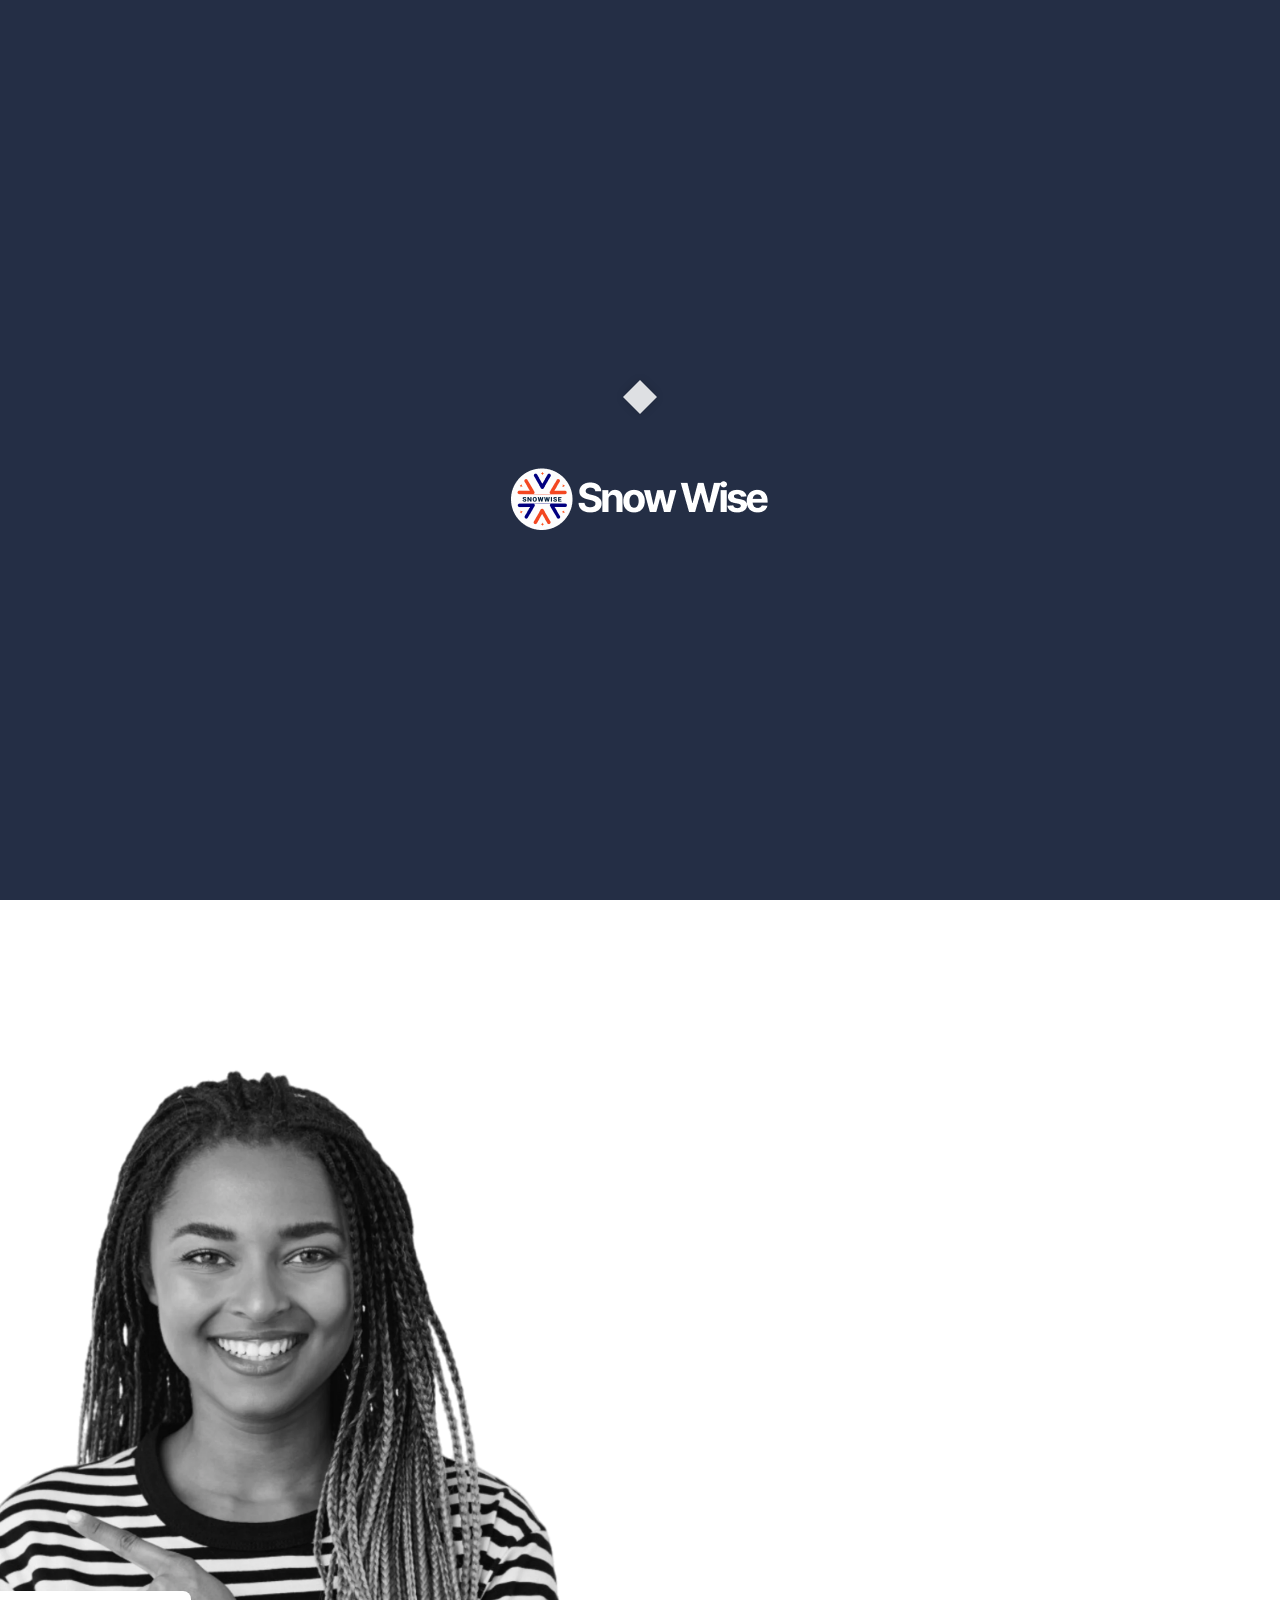
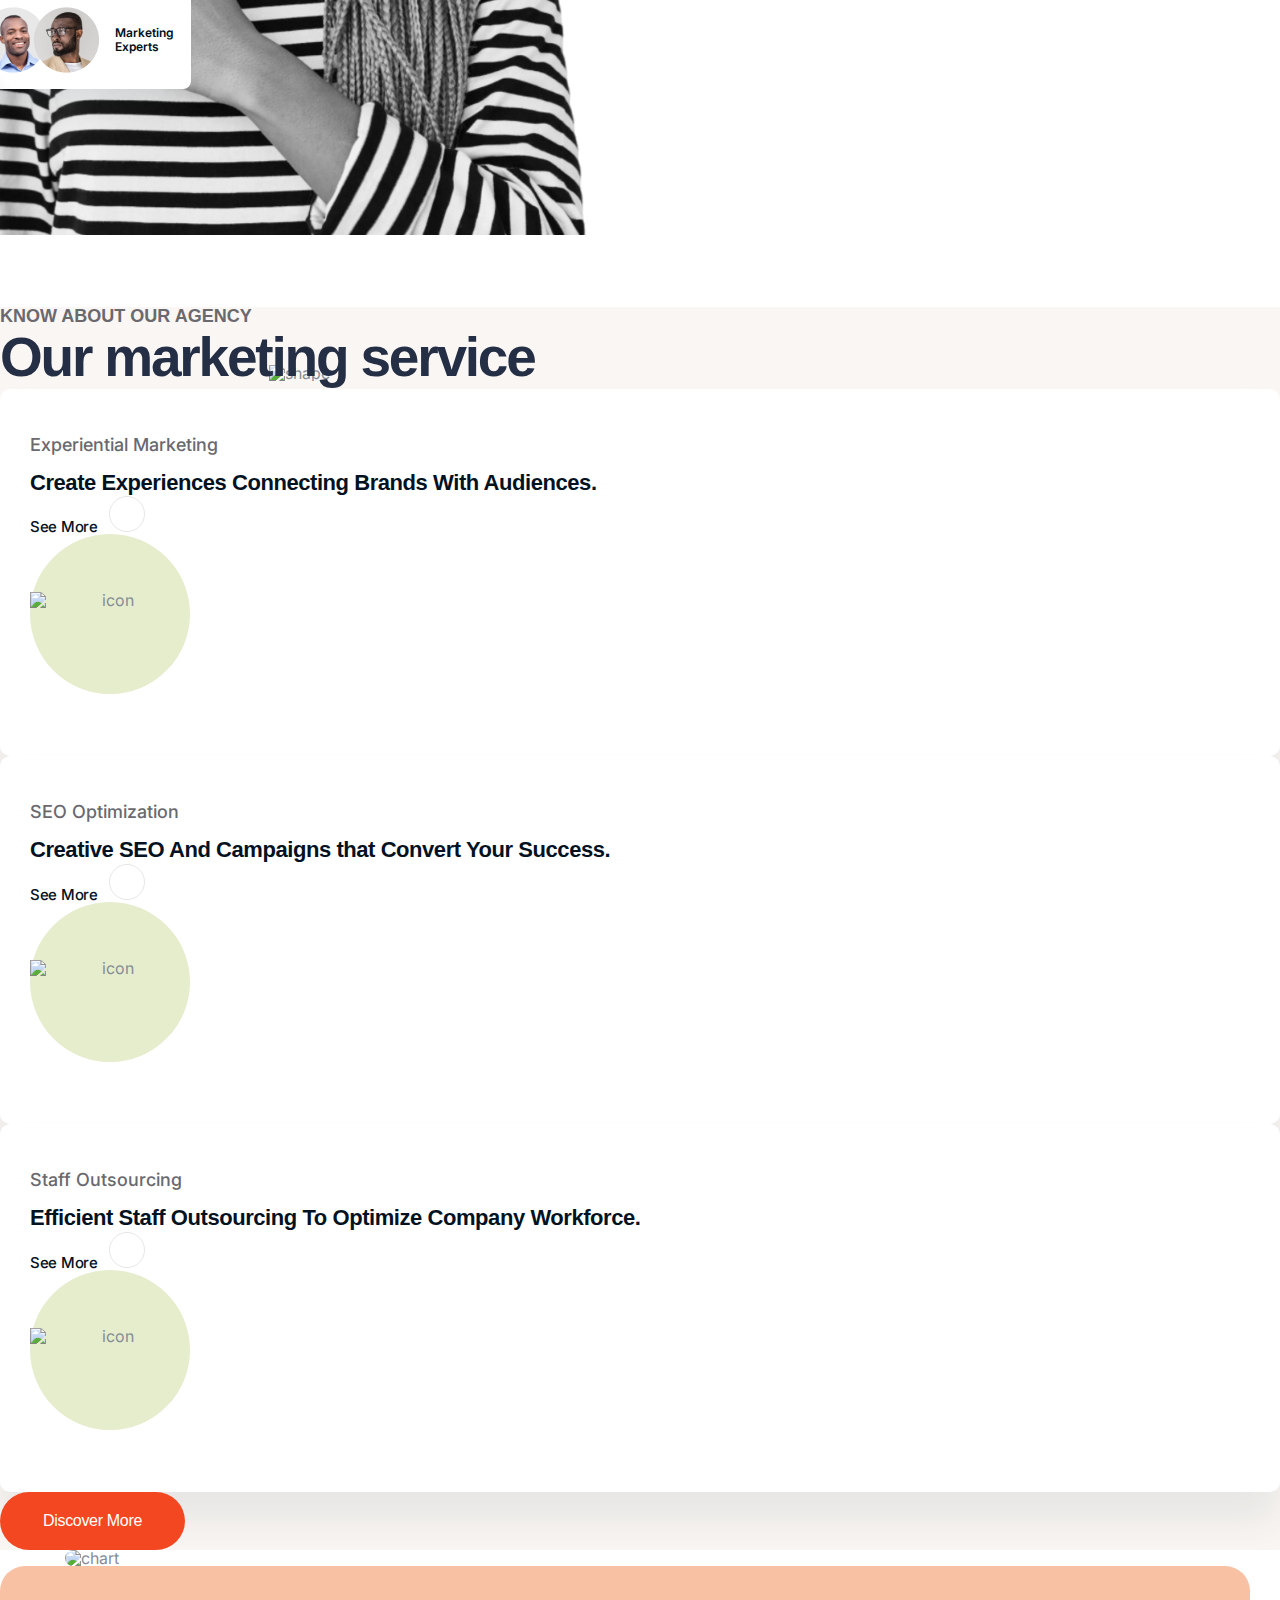
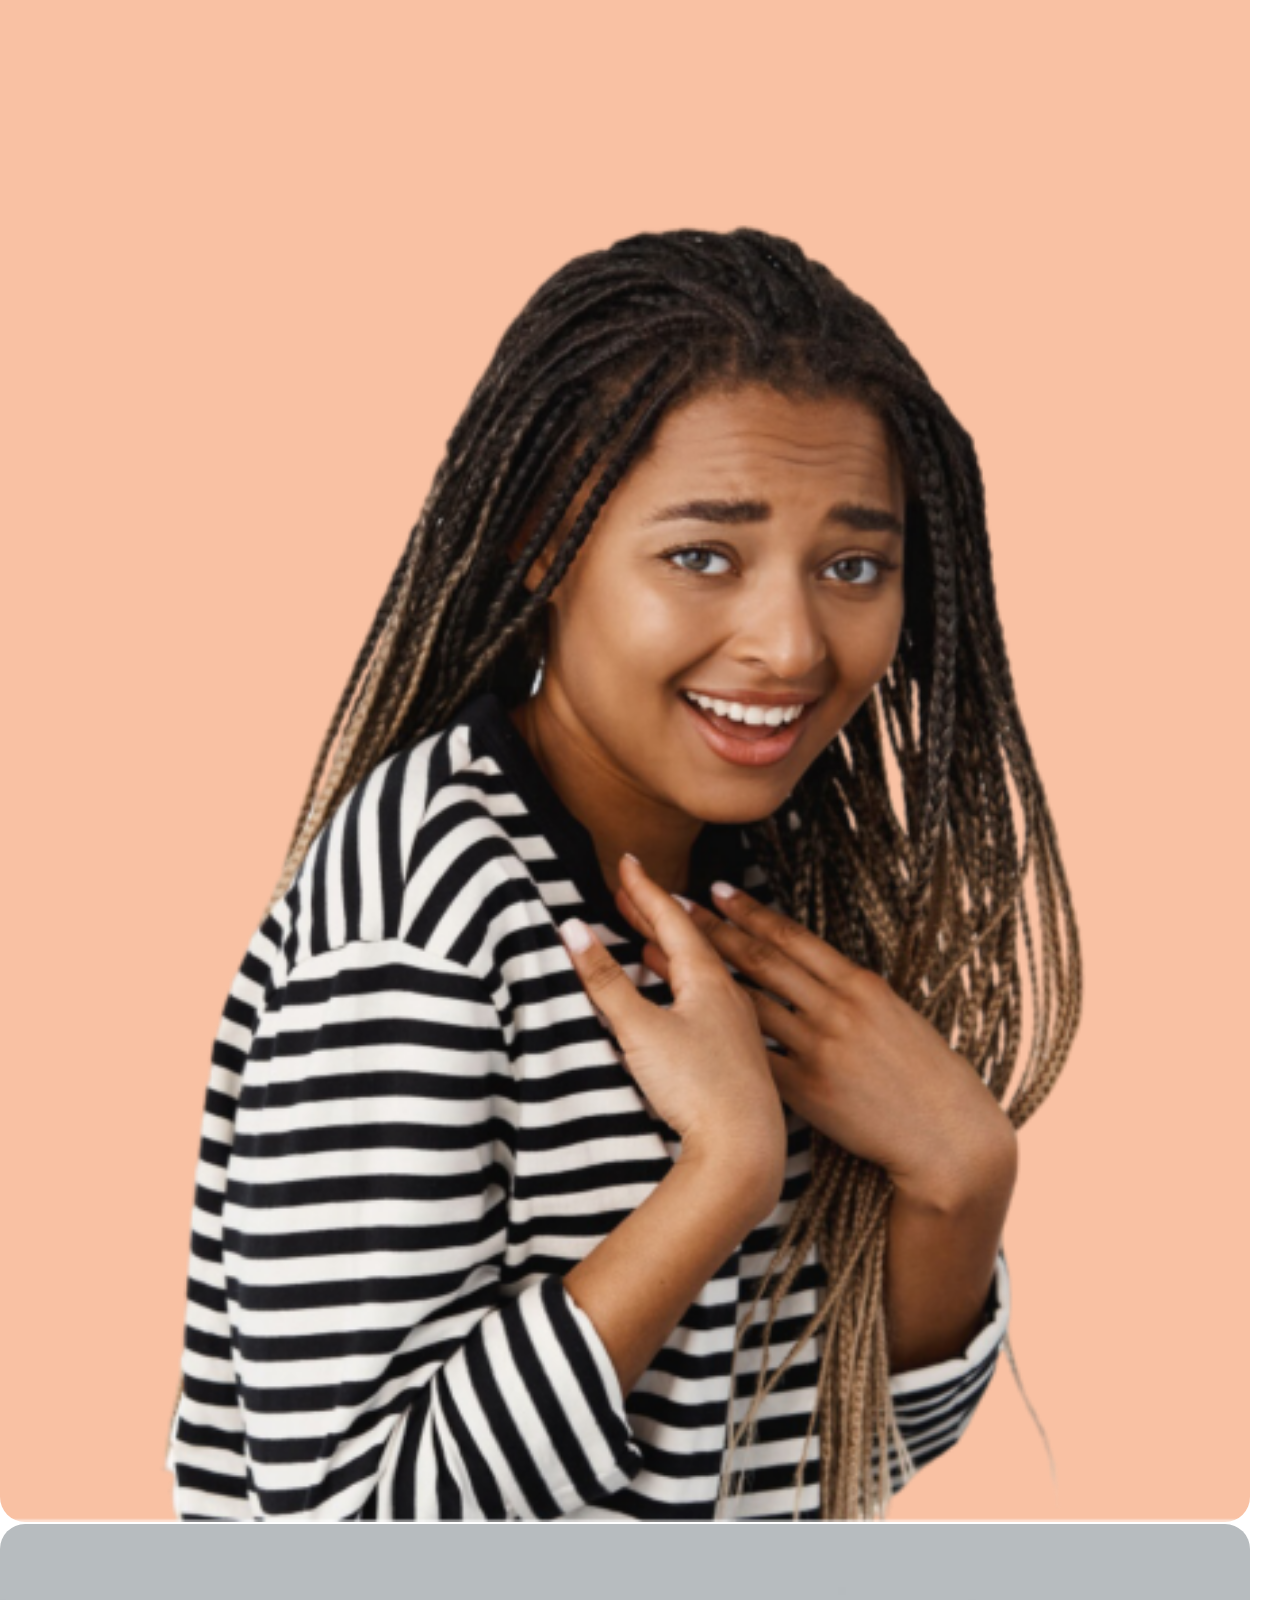
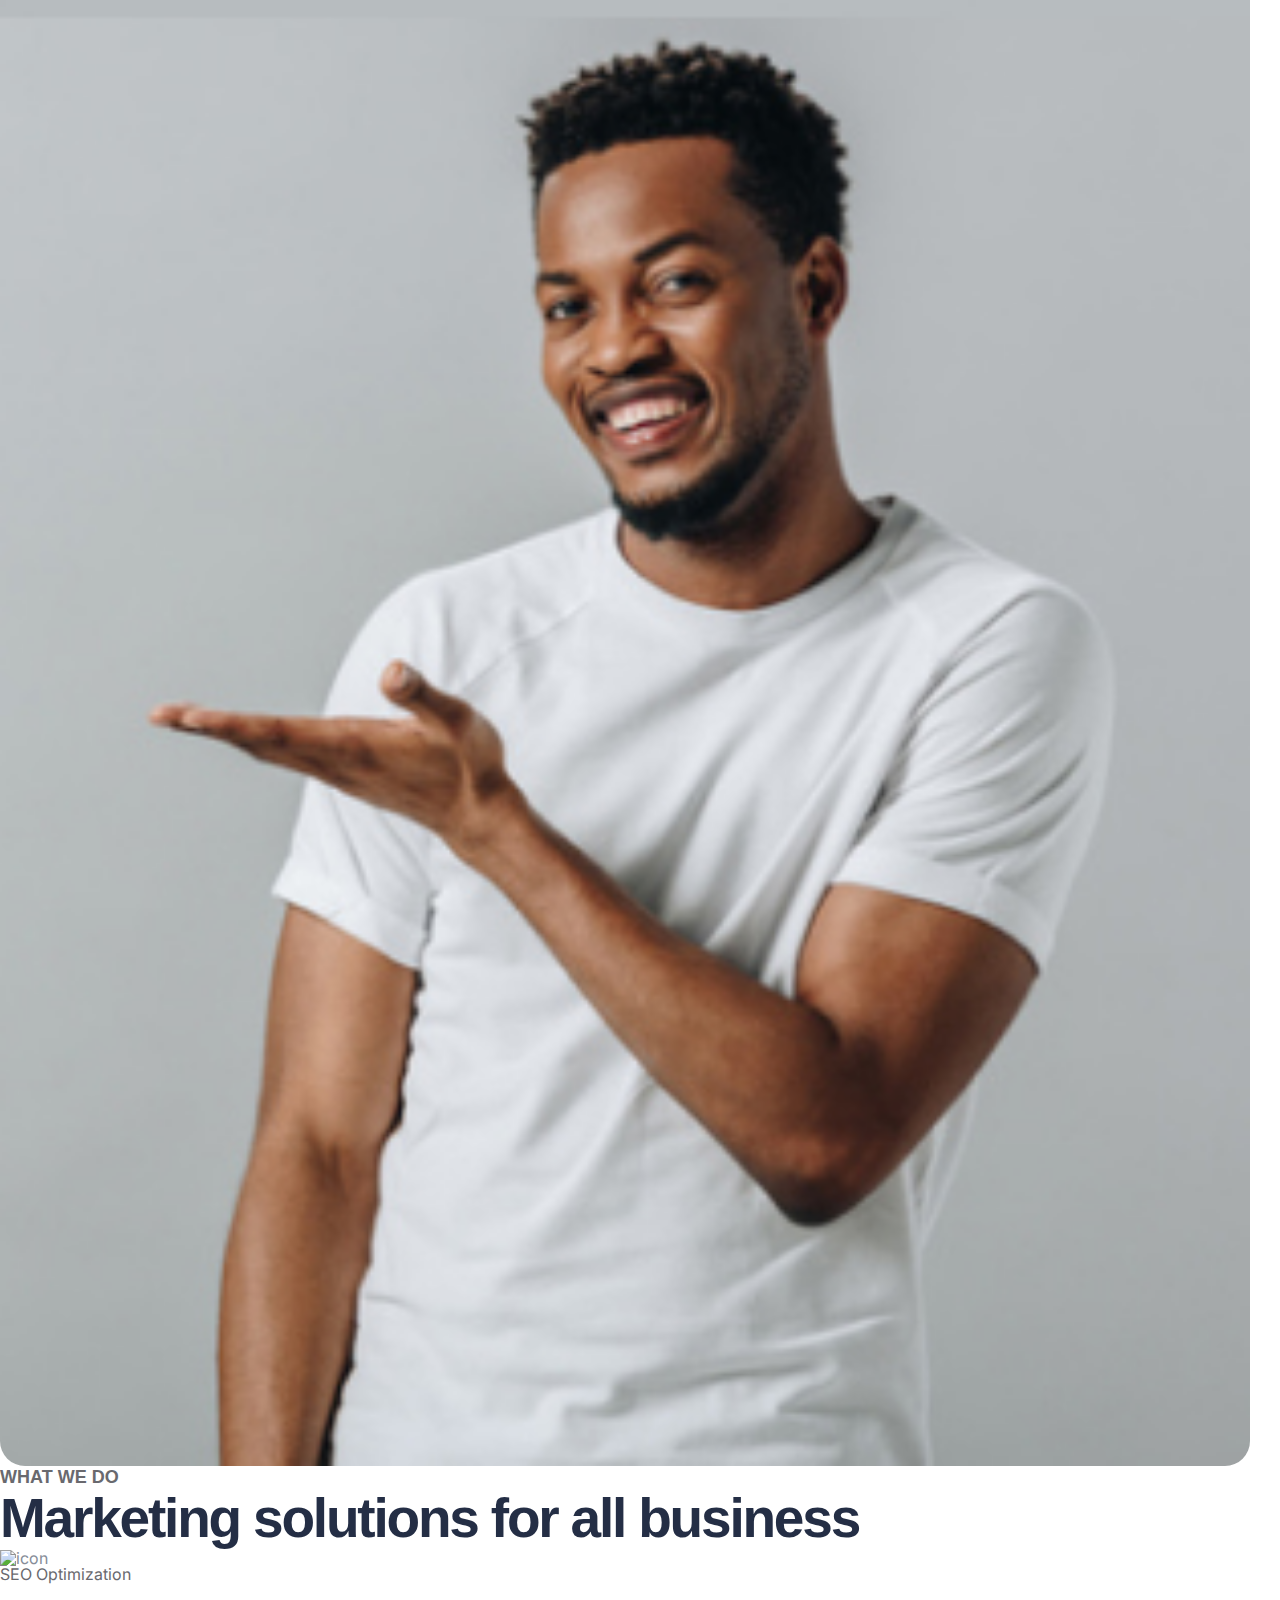
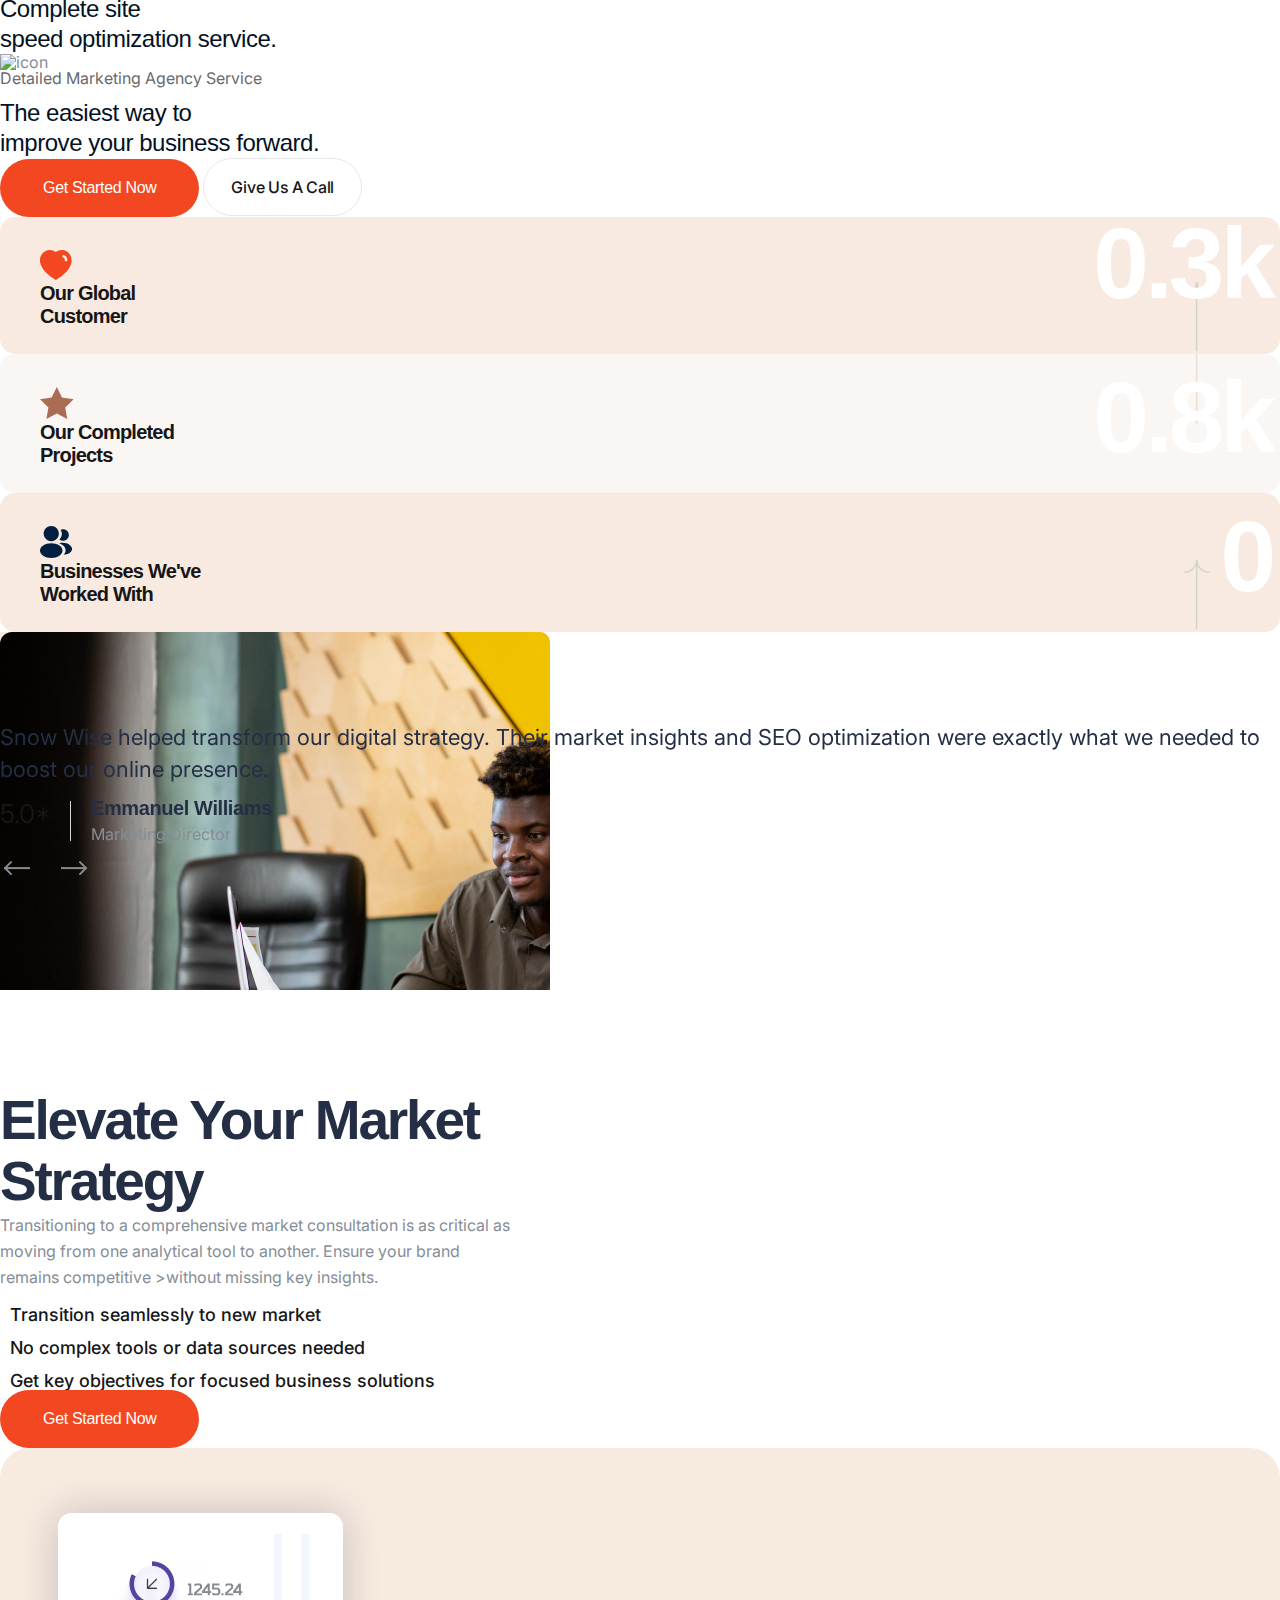
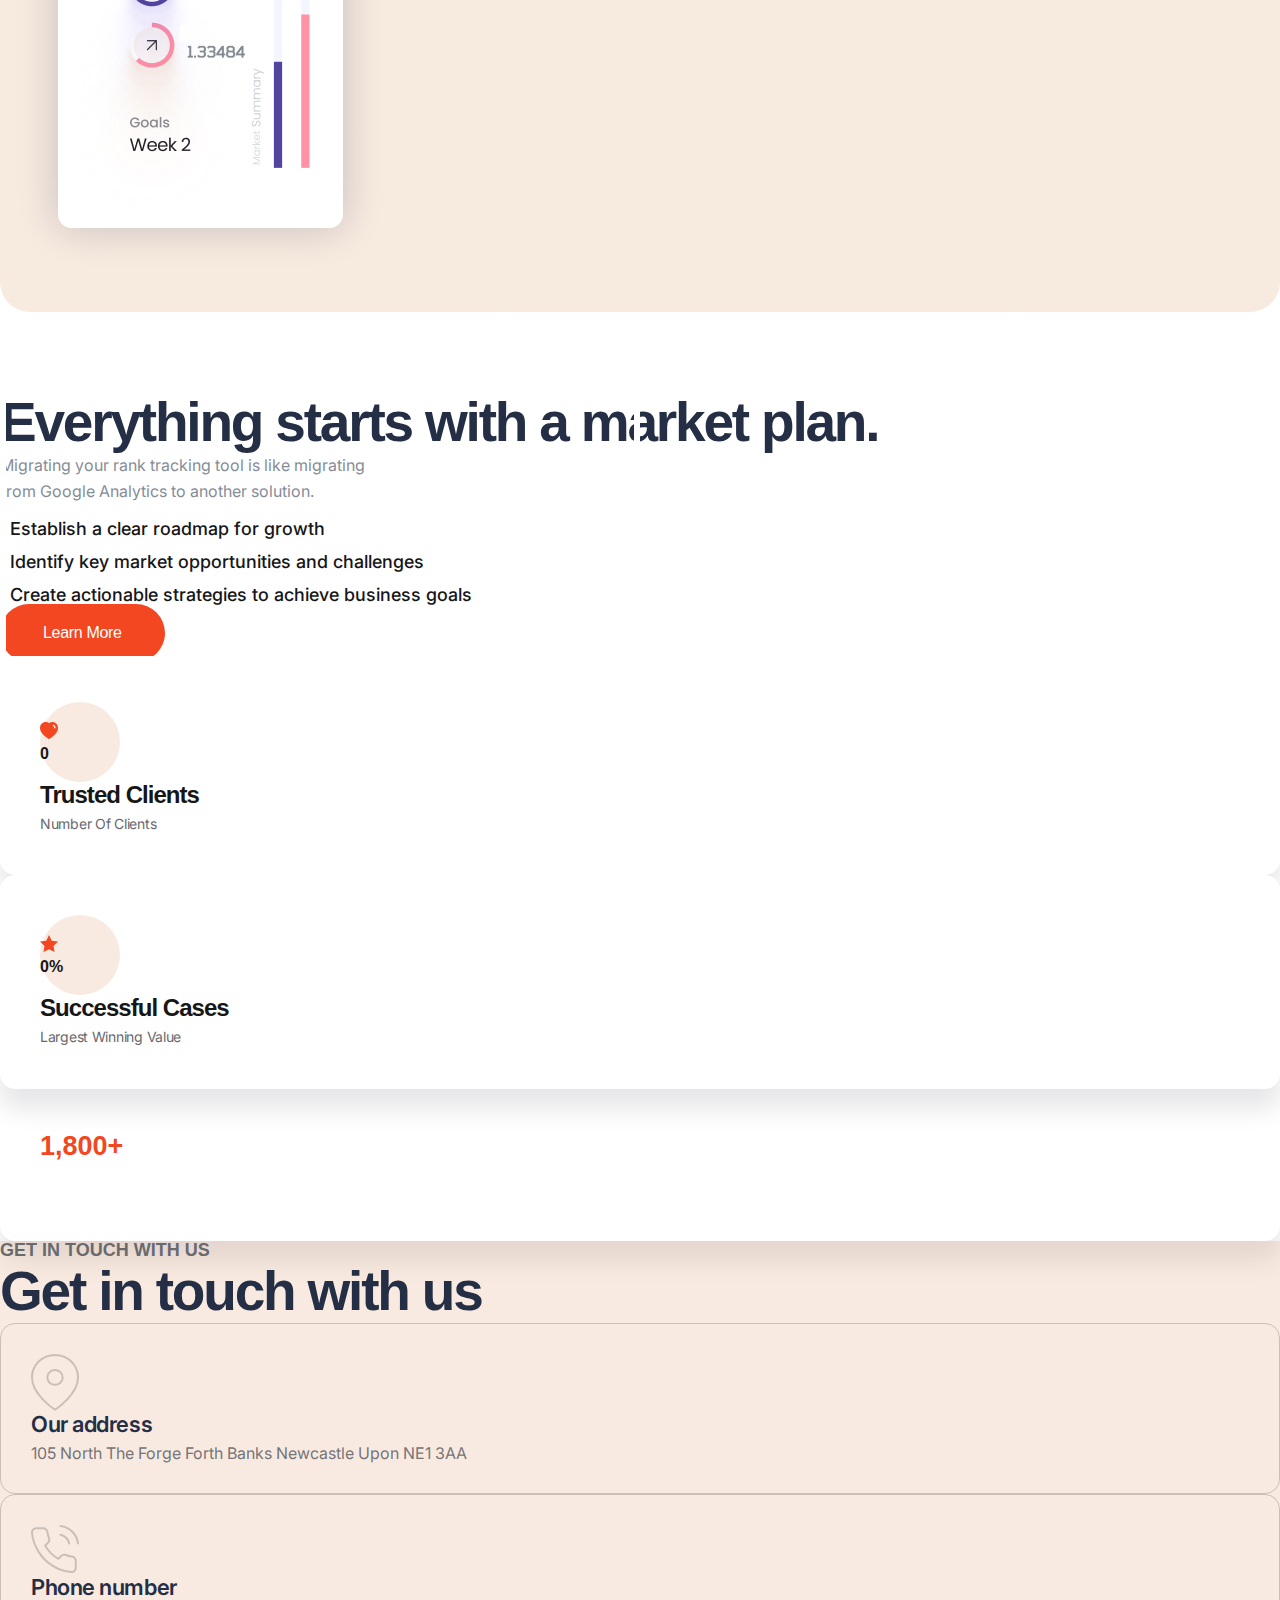
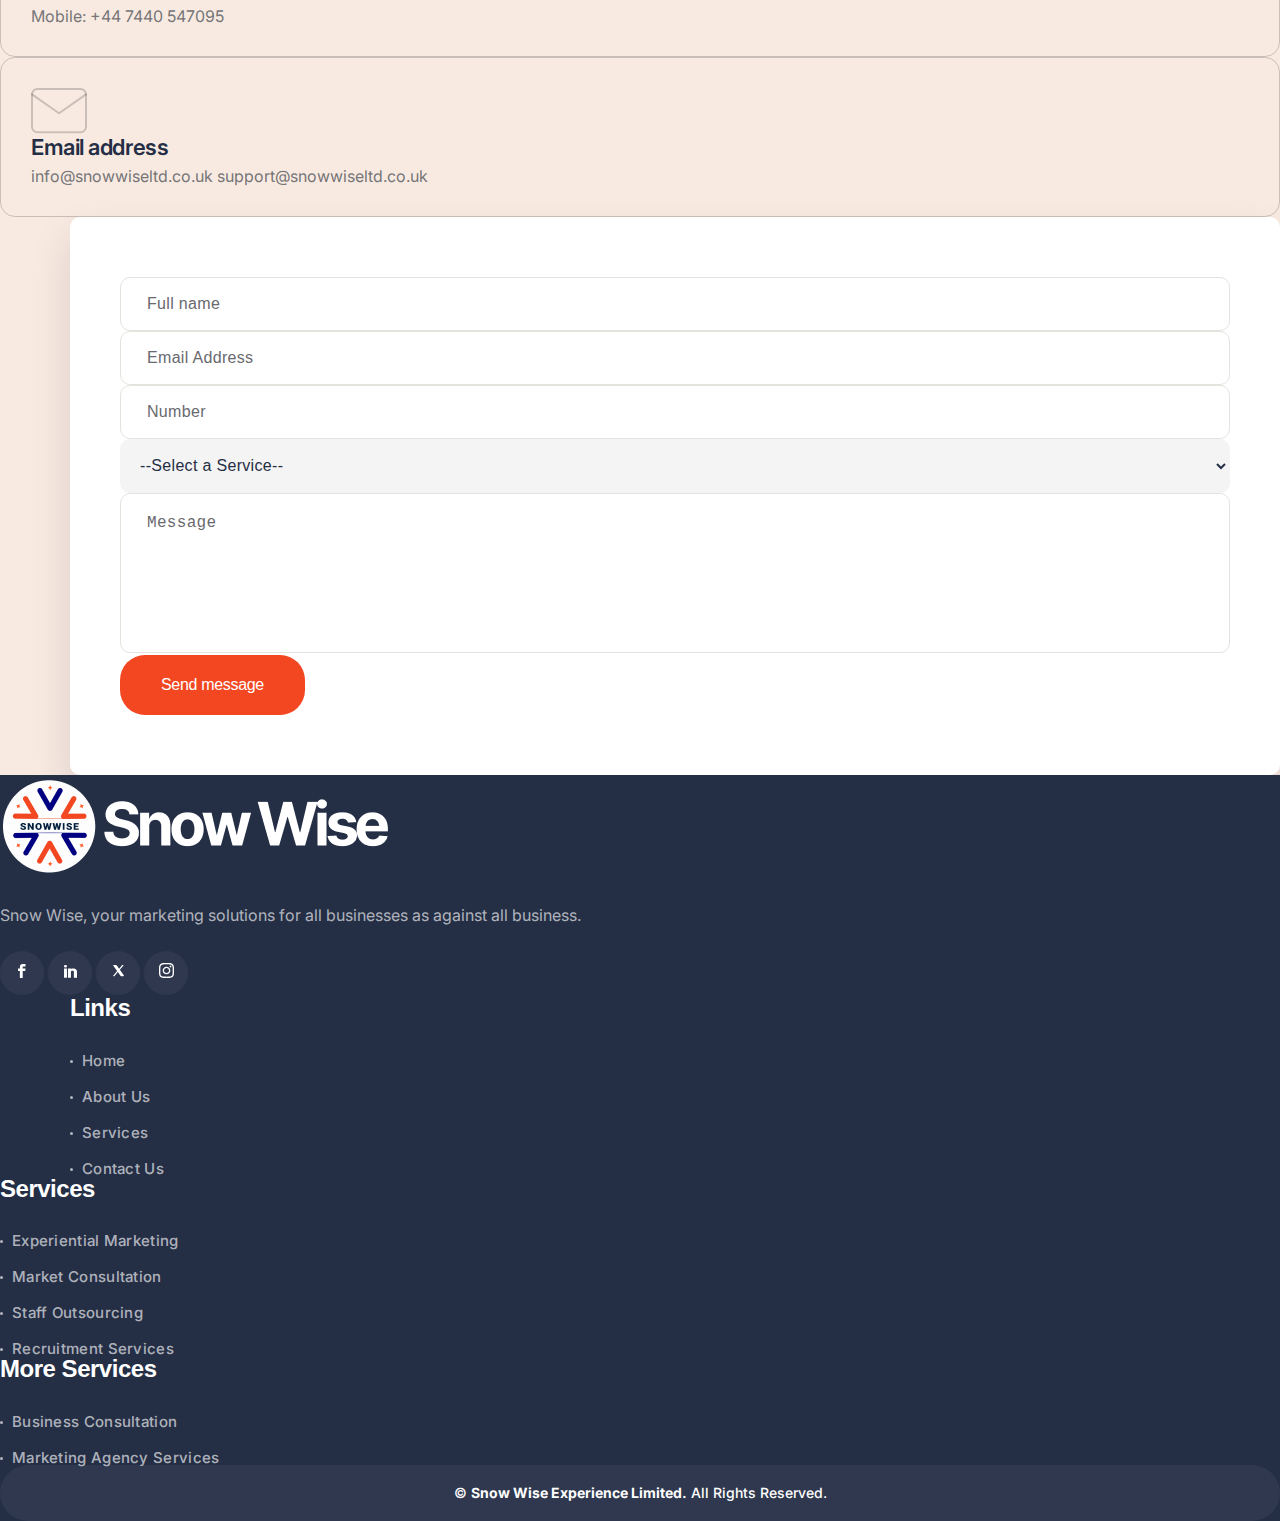
==== commit b12d5b0a: "chore: updates made" ====
--- a/index.html
+++ b/index.html
@@ -223,7 +223,7 @@
               <div class="row align-items-center">
                 <div class="col-xl-2 col-lg-6 col-md-6 col-6">
                   <div class="tp-header-logo">
-                    <a href="index.html"
+                    <a href="/"
                       ><img
                         data-width="120"
                         src="assets/img/logo/logo-white.png"
@@ -235,7 +235,7 @@
                   <div class="tp-main-menu tp-main-menu-2 text-end">
                     <nav class="tp-mobile-menu-active">
                       <ul>
-                        <li class="p-static">
+                        <li class="is-active">
                           <a href="/">Home</a>
                         </li>
                         <li class="">
@@ -766,7 +766,7 @@
                     Customer
                   </h4>
                 </div>
-                <h2 class="tp-counter-2-count">
+                <h2 class="tp-counter-2-count mt-30">
                   <span
                     data-purecounter-duration="1"
                     data-purecounter-end="2"
@@ -905,7 +905,7 @@
                     Businesses We've <br />Worked With
                   </h4>
                 </div>
-                <h2 class="tp-counter-2-count">
+                <h2 class="tp-counter-2-count tp-counter-2-count-two">
                   <span
                     data-purecounter-duration="1"
                     data-purecounter-end="800"
@@ -1151,7 +1151,7 @@
                         data-purecounter-end="2"
                         class="purecounter"
                         >0</span
-                      >.5k
+                      >.3k
                     </h2>
                     <p>Happy clients we have</p>
                     <img
@@ -2016,7 +2016,9 @@
 
     <footer>
       <!-- footer area start -->
-      <div class="tp-footer-area tp-footer-style-2 grey-bg-3 pt-110 pb-45">
+      <div
+        class="tp-footer-area tp-footer-style-5 tp-footer-style-6 black-bg pt-110 pb-45"
+      >
         <div class="container">
           <div class="row d-flex flex-wrap">
             <div class="col-xl-3 col-lg-4 col-md-4 col-sm-6 mb-50">
@@ -2025,7 +2027,7 @@
                   <a href="/"
                     ><img
                       data-width="120"
-                      src="../assets/img/logo/logo.png"
+                      src="assets/img/logo/logo-white.png"
                       alt="logo"
                   /></a>
                 </div>
@@ -2036,7 +2038,7 @@
                   </p>
                 </div>
                 <div class="tp-footer-widget-social">
-                  <a href="/">
+                  <a href="#">
                     <span>
                       <svg
                         width="8"
@@ -2152,7 +2154,9 @@
       <!-- footer area end -->
 
       <!-- copyright area start -->
-      <div class="tp-copyright-area grey-bg-3 pb-40">
+      <div
+        class="tp-copyright-area tp-copyright-style-5 tp-copyright-style-6 black-bg pb-40"
+      >
         <div class="container">
           <div class="tp-copyright-bg">
             <div class="row">
@@ -2160,7 +2164,7 @@
                 <div class="tp-copyright-text">
                   <p>
                     © <span id="year"></span>
-                    <a href="#">Snow Wise Experience Limited.</a> All Rights
+                    <a href="/">Snow Wise Experience Limited.</a> All Rights
                     Reserved.
                   </p>
                 </div>
--- a/assets/css/main.css
+++ b/assets/css/main.css
@@ -1 +1 @@
-@import url(https://fonts.googleapis.com/css2?family=Inter:ital,opsz,wght@0,14..32,100..900;1,14..32,100..900&amp;family=Poppins:ital,wght@0,100;0,200;0,300;0,400;0,500;0,600;0,700;0,800;0,900;1,100;1,200;1,300;1,400;1,500;1,600;1,700;1,800;1,900&amp;family=Space+Grotesk:wght@300..700&amp;display=swap);.tp-gradient-bg{background-image:linear-gradient(to right,#f1663d,#f1663d)}.tp-gradient-bg:hover{background-position:right center;color:var(--tp-common-white)}.tp-gradient-bg-2{background-image:linear-gradient(to right,#000080,#f1663d,#000080)}.tp-gradient-bg-2:hover{background-position:right center;color:var(--tp-common-white)}a,button,p,input,select,textarea,li,.transition-3{-webkit-transition:all 0.3s 0s ease-out;-moz-transition:all 0.3s 0s ease-out;-ms-transition:all 0.3s 0s ease-out;-o-transition:all 0.3s 0s ease-out;transition:all 0.3s 0s ease-out}:root{--tp-ff-poppins:'Poppins', sans-serif;--tp-ff-inter:'Inter', sans-serif;--tp-ff-grotesk:'Space Grotesk', sans-serif;--tp-ff-fontawesome:"Font Awesome 6 Pro";--tp-common-white:#ffffff;--tp-common-white-2:#f5ffff;--tp-common-black:#242e45;--tp-common-black2:#04121f;--tp-common-black-3:#252840;--tp-common-black-4:#161617;--tp-common-blue:#000080;--tp-common-blue2:#600ee4;--tp-common-blue-3:#424a8f;--tp-common-blue-4:#091542;--tp-common-green:#F24721;--tp-common-cream:#fef2ed;--tp-common-cream-2:#fcf2f5;--tp-common-pure:#faf6f3;--tp-common-pink:#AA28D9;--tp-common-yellow:#F24721;--tp-common-sky:#09B0E6;--tp-common-orange:#F24721;--tp-grey-1:#868d98;--tp-grey-2:#878898;--tp-grey-3:#f2f2f2;--tp-grey-4:#565764;--tp-grey-5:#dfa4783b;--tp-grey-6:#dfa4783b;--tp-border-1:#efeff5;--tp-theme-primary:#4230d3;--tp-theme-secondary:#ff7a41}*{margin:0;padding:0;box-sizing:border-box}@media (min-width:1400px){.container-1350{max-width:1350px}}body{font-family:var(--tp-ff-inter);font-size:16px;font-weight:400;color:var(--tp-grey-1);background:var(--tp-common-white);line-height:1}a{text-decoration:none}h1,h2,h3,h4,h5,h6{font-family:var(--tp-ff-grotesk);color:var(--tp-common-black);font-weight:700;line-height:1.12}h1{font-size:80px}h2{font-size:60px}h3{font-size:36px}h4{font-size:30px}h5{font-size:28px}h6{font-size:22px}ul{margin:0;padding:0}p{margin-bottom:15px;line-height:1.62}a:not([href]):not([class]),a:not([href]):not([class]):hover{color:inherit;text-decoration:none}a:focus,.button:focus{text-decoration:none;outline:none}a:focus{text-decoration:none;color:inherit}a:hover{color:inherit;text-decoration:none}a,button{color:inherit;outline:none;border:none;background:#fff0}button:hover{cursor:pointer}button:focus{outline:0}.uppercase{text-transform:uppercase}.capitalize{text-transform:capitalize}.bg-position{background-position:center;background-size:cover;background-repeat:no-repeat}input[type=text],input[type=email],input[type=tel],input[type=number],input[type=password],input[type=url],textarea{outline:none;background-color:#fff;height:56px;width:100%;line-height:56px;font-size:14px;color:var(--tp-heading-1);padding-left:26px;padding-right:26px;border:1px solid #E0E2E3}input[type=text]::-webkit-input-placeholder,input[type=email]::-webkit-input-placeholder,input[type=tel]::-webkit-input-placeholder,input[type=number]::-webkit-input-placeholder,input[type=password]::-webkit-input-placeholder,input[type=url]::-webkit-input-placeholder,textarea::-webkit-input-placeholder{color:#95999D}input[type=text]::-moz-placeholder,input[type=email]::-moz-placeholder,input[type=tel]::-moz-placeholder,input[type=number]::-moz-placeholder,input[type=password]::-moz-placeholder,input[type=url]::-moz-placeholder,textarea::-moz-placeholder{color:#95999D}input[type=text]:-moz-placeholder,input[type=email]:-moz-placeholder,input[type=tel]:-moz-placeholder,input[type=number]:-moz-placeholder,input[type=password]:-moz-placeholder,input[type=url]:-moz-placeholder,textarea:-moz-placeholder{color:#95999D}input[type=text]:-ms-input-placeholder,input[type=email]:-ms-input-placeholder,input[type=tel]:-ms-input-placeholder,input[type=number]:-ms-input-placeholder,input[type=password]:-ms-input-placeholder,input[type=url]:-ms-input-placeholder,textarea:-ms-input-placeholder{color:#95999D}input[type=text]::placeholder,input[type=email]::placeholder,input[type=tel]::placeholder,input[type=number]::placeholder,input[type=password]::placeholder,input[type=url]::placeholder,textarea::placeholder{color:#95999D}textarea{line-height:1.4;padding-top:18px;padding-bottom:17px}input[type=color]{appearance:none;-moz-appearance:none;-webkit-appearance:none;background:none;border:0;cursor:pointer;height:100%;width:100%;padding:0;border-radius:50%}*::-moz-selection{background:var(--tp-common-black);color:var(--tp-common-white);text-shadow:none}::-moz-selection{background:var(--tp-common-black);color:var(--tp-common-white);text-shadow:none}::selection{background:var(--tp-common-black);color:var(--tp-common-white);text-shadow:none}*::-moz-placeholder{color:var(--tp-grey-1);font-size:14px;opacity:1}*::placeholder{color:var(--tp-grey-1);font-size:14px;opacity:1}.cursor{cursor:pointer}.underline-black{background-image:linear-gradient(#242e45,#242e45),linear-gradient(#242e45,#242e45);background-size:0 1px,0 1px;background-position:100% 100%,0 100%;background-repeat:no-repeat;transition:background-size 0.3s linear;-webkit-transition:all 0.4s ease;-moz-transition:all 0.4s ease;-ms-transition:all 0.4s ease;-o-transition:all 0.4s ease;transition:all 0.4s ease}.underline-black:hover{background-image:linear-gradient(#242e45,#242e45),linear-gradient(#242e45,#242e45);background-size:0 1px,100% 1px;background-position:100% 100%,0 100%;background-repeat:no-repeat;transition:background-size 0.3s linear;-webkit-transition:all 0.4s ease;-moz-transition:all 0.4s ease;-ms-transition:all 0.4s ease;-o-transition:all 0.4s ease;transition:all 0.4s ease}.underline-white{background-image:linear-gradient(#fff,#fff),linear-gradient(#fff,#fff);background-size:0 1px,0 1px;background-position:100% 100%,0 100%;background-repeat:no-repeat;transition:background-size 0.3s linear;-webkit-transition:all 0.4s ease;-moz-transition:all 0.4s ease;-ms-transition:all 0.4s ease;-o-transition:all 0.4s ease;transition:all 0.4s ease}.underline-white:hover{background-image:linear-gradient(#fff,#fff),linear-gradient(#fff,#fff);background-size:0 1px,100% 1px;background-position:100% 100%,0 100%;background-repeat:no-repeat;transition:background-size 0.3s linear;-webkit-transition:all 0.4s ease;-moz-transition:all 0.4s ease;-ms-transition:all 0.4s ease;-o-transition:all 0.4s ease;transition:all 0.4s ease}.w-img img{width:100%}.m-img img{max-width:100%}.fix{overflow:hidden}.clear{clear:both}.z-index-1{z-index:1}.z-index-2{z-index:2}.z-index-3{z-index:3}.z-index-4{z-index:4}.z-index-5{z-index:5}.z-index-6{z-index:6}.z-index-7{z-index:7}.z-index-8{z-index:8}.z-index-9{z-index:9}.z-index-10{z-index:10}.gx-10{--bs-gutter-x:10px}.gx-15{--bs-gutter-x:15px}.gx-20{--bs-gutter-x:20px}.gx-30{--bs-gutter-x:30px}.gx-40{--bs-gutter-x:40px}.gx-45{--bs-gutter-x:45px}.gx-50{--bs-gutter-x:50px}.gx-60{--bs-gutter-x:60px}.gx-70{--bs-gutter-x:70px}.gx-80{--bs-gutter-x:80px}.gx-90{--bs-gutter-x:90px}.gx-100{--bs-gutter-x:100px}.overflow-y-visible{overflow-x:hidden;overflow-y:visible}.p-relative{position:relative}.p-absolute{position:absolute}.text-right{text-align:right}.tp-dropcap::first-letter{float:left;width:65px;height:85px;font-size:90px;line-height:.8;font-weight:500;margin-right:5px;text-align:center;line-height:inherit;text-transform:capitalize;color:var(--tp-common-white);font-family:var(--tp-ff-body)}.position-middle{position:absolute;top:50%;transform:translateY(-50%);left:0;right:0;margin:0 auto}@media (min-width:1400px){.container-1400{max-width:1400px;padding-right:15px;padding-left:15px;margin-right:auto;margin-left:auto}}@media (min-width:1400px){.container-1435{max-width:1435px;padding-right:15px;padding-left:15px;margin-right:auto;margin-left:auto}}.back-to-top-wrapper{position:fixed;right:50px;bottom:0;height:44px;width:44px;cursor:pointer;display:block;border-radius:50%;z-index:99;opacity:0;visibility:hidden;transition:0.3s}@media (max-width:767px){.back-to-top-wrapper{right:20px;bottom:20px}}.back-to-top-wrapper.back-to-top-btn-show{visibility:visible;opacity:1;bottom:50px}.back-to-top-btn{display:inline-block;width:44px;height:44px;line-height:44px;text-align:center;border-radius:50%;color:var(--tp-common-black);background:var(--tp-common-white);-webkit-transition:all 0.3s 0s ease-out;-moz-transition:all 0.3s 0s ease-out;-ms-transition:all 0.3s 0s ease-out;-o-transition:all 0.3s 0s ease-out;transition:all 0.3s 0s ease-out;box-shadow:0 8px 16px rgb(3 4 28 / .3)}.back-to-top-btn svg{-webkit-transform:translateY(-2px);-moz-transform:translateY(-2px);-ms-transform:translateY(-2px);-o-transform:translateY(-2px);transform:translateY(-2px)}.back-to-top-btn:hover{-webkit-transform:translateY(-4px);-moz-transform:translateY(-4px);-ms-transform:translateY(-4px);-o-transform:translateY(-4px);transform:translateY(-4px)}.tp-btn-black{padding:17px 39px;font-weight:500;border-radius:10px;letter-spacing:-.02em;border:2px solid #fff0;color:var(--tp-common-white);font-family:var(--tp-ff-grotesk);background:var(--tp-common-black)}.tp-btn-black:hover{background-color:#fff0;color:var(--tp-common-black);border-color:var(--tp-common-black)}.tp-btn-gradient{background-size:200% auto;border-radius:10px;letter-spacing:-.02em;font-family:var(--tp-ff-grotesk);font-weight:500;color:var(--tp-common-white);padding:19px 36px;display:inline-block}.tp-btn-gradient span{margin-left:3px;display:inline-block;transform:translateY(-2px)}.tp-btn-gradient:hover{color:var(--tp-common-white)}.tp-btn-gradient-border{font-family:var(--tp-ff-grotesk);font-weight:700;font-size:14px;letter-spacing:-.02em;color:var(--tp-common-white);border:1px solid #3b4660;border-radius:10px;padding:14px 29px;display:inline-block;position:relative;z-index:1}.tp-btn-gradient-border span{display:inline-block;transform:translateY(-2px)}.tp-btn-gradient-border:hover{color:var(--tp-common-white);border-color:#fff0}.tp-btn-gradient-border:hover::before{background-position:right center;opacity:1}.tp-btn-gradient-border::before{background:linear-gradient(90deg,#605cfa 0%,#ff764a 100%);background-size:200% auto;transition:all 350ms cubic-bezier(.37,0,.63,1);opacity:0;position:absolute;content:"";top:0;left:0;width:100%;height:100%;border-radius:10px;z-index:-1}.tp-btn-gradient.green-redius{padding:22px 36px;border-radius:30px}.tp-btn-video{height:60px;width:60px;line-height:60px;border-radius:50%;transition:0.3s;background:#f6dfe0;color:var(--tp-theme-primary)}.tp-btn-video:hover{color:var(--tp-common-white);background:var(--tp-common-black)}.tp-btn-border{font-weight:500;border-radius:25px;padding:16px 39px;display:inline-block;letter-spacing:-.02em;border:1px solid #d9d4d4;color:var(--tp-common-black2);font-family:var(--tp-ff-grotesk)}.tp-btn-border:hover{color:var(--tp-common-white);background:var(--tp-theme-primary);border-color:var(--tp-theme-primary)}.tp-btn-border-2{color:var(--tp-common-white);border:1px solid #fff;border-radius:30px;padding:21px 40px}@media (max-width:767px){.tp-btn-border-2{padding:15px 40px}}.tp-btn-border-2:hover{color:var(--tp-common-black);background:var(--tp-common-white);border-color:var(--tp-common-white)}.tp-btn-border.btn-border-60{border-radius:60px;padding:21px 40px;color:var(--tp-common-white);border:1px solid rgb(255 255 255 / .1)}.tp-btn-border.btn-border-60:hover{border-color:var(--tp-theme-primary)}.tp-btn-grey-radius{font-weight:500;font-size:16px;line-height:1;text-align:center;border-radius:25px;padding:17px 80px;display:inline-block;background:#eff4e0;color:var(--tp-common-black);font-family:var(--tp-ff-grotesk)}.tp-btn-grey-radius:hover{color:var(--tp-common-black);background-color:var(--tp-common-yellow)}.tp-btn-grey-radius.grey-light{color:#4d3bbf;background-color:#f2f2f2}.tp-btn-grey-radius.grey-light:hover{background-color:#4D3BBF;color:var(--tp-common-white)}.tp-btn-yellow-radius{padding:17px 39px;font-weight:500;font-size:16px;color:#fff;border-radius:25px;display:inline-block;letter-spacing:-.02em;-webkit-transition:all 0.3s 0s ease-out;-moz-transition:all 0.3s 0s ease-out;-ms-transition:all 0.3s 0s ease-out;-o-transition:all 0.3s 0s ease-out;transition:all 0.3s 0s ease-out;border:2px solid #fff0;font-family:var(--tp-ff-grotesk);background:var(--tp-common-yellow)}.tp-btn-yellow-radius:hover{color:var(--tp-common-white);background-color:#fff0;border-color:var(--tp-common-yellow)}.tp-btn-yellow-radius-lg{padding:19px 41px;border-radius:30px}.tp-btn-yellow-radius-lg:hover{color:var(--tp-common-white);border-color:var(--tp-common-black);background-color:var(--tp-common-black)}.tp-btn-yellow-radius.yellow-54{padding:19px 39px}.tp-btn-yellow-radius.yellow-54:hover{color:var(--tp-common-white);border-color:var(--tp-common-black);background-color:var(--tp-common-black)}.tp-btn-orange{padding:25px 55px;font-weight:600;letter-spacing:-.02em;border-radius:10px;font-size:16px;display:inline-block;color:var(--tp-common-white);background:var(--tp-theme-secondary);box-shadow:0 6px 10px 0 rgb(4 10 72 / .2)}@media only screen and (min-width:350px) and (max-width:575px){.tp-btn-orange{padding:20px 45px}}.tp-btn-orange:hover{box-shadow:none;transform:translateY(-3px);color:var(--tp-common-white)}.tp-btn-blue{padding:17px 39px;font-weight:500;font-size:16px;color:var(--tp-common-white);border-radius:25px;display:inline-block;letter-spacing:-.02em;border:2px solid #fff0;font-family:var(--tp-ff-grotesk);background:var(--tp-common-blue2)}.tp-btn-blue:hover{color:var(--tp-common-blue2);background-color:#fff0;border-color:var(--tp-common-blue2)}.tp-btn-blue.sm{font-size:15px;padding:11px 24px;border-radius:6px}.tp-btn-blue.sm:hover{color:var(--tp-common-white);border-color:var(--tp-common-black);background-color:var(--tp-common-black2)}.tp-btn-white{border-radius:6px;padding:13px 30px;font-size:16px;font-weight:700;display:inline-block;color:var(--tp-common-black);background-color:var(--tp-common-white)}.tp-btn-white span{margin-left:5px}.tp-btn-white span svg{transform:translateY(-2px)}.tp-btn-white:hover{color:var(--tp-common-white);background-color:var(--tp-common-black)}@keyframes tp-line-dash{100%{stroke-dashoffset:0}}.line-dash-path{stroke-dasharray:4;stroke-dashoffset:350;-webkit-animation:tp-line-dash 30s linear forwards infinite;animation:tp-line-dash 30s linear forwards infinite}@-webkit-keyframes rotate-infinite{0%{transform:rotate(0deg)}100%{transform:rotate(360deg)}}@-moz-keyframes rotate-infinite{0%{transform:rotate(0deg)}100%{transform:rotate(360deg)}}@-ms-keyframes rotate-infinite{0%{transform:rotate(0deg)}100%{transform:rotate(360deg)}}@keyframes rotate-infinite{0%{transform:rotate(0deg)}100%{transform:rotate(360deg)}}.tp-rotate-infinite{-webkit-animation:rotate-infinite 15s linear infinite;animation:rotate-infinite 15s linear infinite}.box-hover{transition:all 350ms cubic-bezier(.37,0,.63,1)}.box-hover:hover{-webkit-transform:translate3d(0,-3px,0);transform:translate3d(0,-3px,0)}@-webkit-keyframes tpSwing{0%{-webkit-transform:rotate(6deg);-moz-transform:rotate(6deg);-ms-transform:rotate(6deg);-o-transform:rotate(6deg);transform:rotate(6deg)}100%{-webkit-transform:rotate(-6deg);-moz-transform:rotate(-6deg);-ms-transform:rotate(-6deg);-o-transform:rotate(-6deg);transform:rotate(-6deg)}}@-moz-keyframes tpSwing{0%{-webkit-transform:rotate(6deg);-moz-transform:rotate(6deg);-ms-transform:rotate(6deg);-o-transform:rotate(6deg);transform:rotate(6deg)}100%{-webkit-transform:rotate(-6deg);-moz-transform:rotate(-6deg);-ms-transform:rotate(-6deg);-o-transform:rotate(-6deg);transform:rotate(-6deg)}}@-ms-keyframes tpSwing{0%{-webkit-transform:rotate(6deg);-moz-transform:rotate(6deg);-ms-transform:rotate(6deg);-o-transform:rotate(6deg);transform:rotate(6deg)}100%{-webkit-transform:rotate(-6deg);-moz-transform:rotate(-6deg);-ms-transform:rotate(-6deg);-o-transform:rotate(-6deg);transform:rotate(-6deg)}}@keyframes tpSwing{0%{-webkit-transform:rotate(6deg);-moz-transform:rotate(6deg);-ms-transform:rotate(6deg);-o-transform:rotate(6deg);transform:rotate(6deg)}100%{-webkit-transform:rotate(-6deg);-moz-transform:rotate(-6deg);-ms-transform:rotate(-6deg);-o-transform:rotate(-6deg);transform:rotate(-6deg)}}.tpswing{animation:tpSwing 2s linear infinite alternate}@-webkit-keyframes tprotate{0%{-webkit-transform:rotate(0deg);-moz-transform:rotate(0deg);-ms-transform:rotate(0deg);-o-transform:rotate(0deg);transform:rotate(0deg)}100%{-webkit-transform:rotate(360deg);-moz-transform:rotate(360deg);-ms-transform:rotate(360deg);-o-transform:rotate(360deg);transform:rotate(360deg)}}@-moz-keyframes tprotate{0%{-webkit-transform:rotate(0deg);-moz-transform:rotate(0deg);-ms-transform:rotate(0deg);-o-transform:rotate(0deg);transform:rotate(0deg)}100%{-webkit-transform:rotate(360deg);-moz-transform:rotate(360deg);-ms-transform:rotate(360deg);-o-transform:rotate(360deg);transform:rotate(360deg)}}@-ms-keyframes tprotate{0%{-webkit-transform:rotate(0deg);-moz-transform:rotate(0deg);-ms-transform:rotate(0deg);-o-transform:rotate(0deg);transform:rotate(0deg)}100%{-webkit-transform:rotate(360deg);-moz-transform:rotate(360deg);-ms-transform:rotate(360deg);-o-transform:rotate(360deg);transform:rotate(360deg)}}@keyframes tprotate{0%{-webkit-transform:rotate(0deg);-moz-transform:rotate(0deg);-ms-transform:rotate(0deg);-o-transform:rotate(0deg);transform:rotate(0deg)}100%{-webkit-transform:rotate(360deg);-moz-transform:rotate(360deg);-ms-transform:rotate(360deg);-o-transform:rotate(360deg);transform:rotate(360deg)}}.tprotate{-webkit-animation:tprotate 2s infinite alternate;animation:tprotate 2s infinite alternate}@keyframes upslide{0%,20%,50%,80%,100%{transform:translateY(0)}40%{transform:translateY(-20px)}60%{transform:translateY(-10px)}}.upslide{animation:upslide 4s linear forwards infinite alternate}@keyframes treeMove{0%{-webkit-transform:rotate(0deg) translateX(0);transform:rotate(0deg) translateX(0)}75%{-webkit-transform:rotate(5deg) translateX(10px);transform:rotate(5deg) translateX(10px)}50%{-webkit-transform:rotate(10deg) translateX(20px);transform:rotate(10deg) translateX(20px)}100%{-webkit-transform:rotate(0deg) translateX(0);transform:rotate(0deg) translateX(0)}}.tree-move{animation-name:treeMove;-webkit-animation-duration:4s;animation-duration:4s;-webkit-animation-iteration-count:infinite;animation-iteration-count:infinite;-webkit-animation-timing-function:linear;animation-timing-function:linear}@keyframes tptranslateX2{0%{transform:translateX(-30px)}to{transform:translateX(20px)}}.tptranslateX2{animation:tptranslateX2 4s infinite alternate}@keyframes bar_anim{0%,100%{-webkit-clip-path:inset(-2px 0);clip-path:inset(-2px 0)}42%{-webkit-clip-path:inset(-2px 0 -2px 100%);clip-path:inset(-2px 0 -2px 100%)}43%{-webkit-clip-path:inset(-2px 100% -2px 0);clip-path:inset(-2px 100% -2px 0)}}@keyframes headerSlideDown{0%{margin-top:-150px}100%{margin-top:0}}@keyframes animate-pulse{0%{box-shadow:0 0 0 0 rgb(255 255 255 / .8),0 0 0 0 rgb(255 255 255 / .8)}40%{box-shadow:0 0 0 50px #fff0,0 0 0 0 rgb(255 255 255 / .8)}80%{box-shadow:0 0 0 50px #fff0,0 0 0 30px #fff0}100%{box-shadow:0 0 0 0 #fff0,0 0 0 30px #fff0}}@keyframes animate-pulse-2{0%{box-shadow:0 0 0 0 rgb(242 71 33 / .6),0 0 0 0 rgb(242 71 33 / .6)}40%{box-shadow:0 0 0 20px #fff0,0 0 0 0 rgb(242 71 33 / .6)}80%{box-shadow:0 0 0 20px #fff0,0 0 0 20px #fff0}100%{box-shadow:0 0 0 0 #fff0,0 0 0 20px #fff0}}.pulse-anim{animation:animate-pulse 3s linear infinite}.pulse-anim-2{animation:animate-pulse-2 3s linear infinite}@keyframes tpupdown{0%{-webkit-transform:translateY(0);-moz-transform:translateY(0);-ms-transform:translateY(0);-o-transform:translateY(0);transform:translateY(0)}100%{-webkit-transform:translateY(-20px);-moz-transform:translateY(-20px);-ms-transform:translateY(-20px);-o-transform:translateY(-20px);transform:translateY(-20px)}}@keyframes tpleftright{0%{-webkit-transform:translateX(0);-moz-transform:translateX(0);-ms-transform:translateX(0);-o-transform:translateX(0);transform:translateX(0)}100%{-webkit-transform:translateX(-20px);-moz-transform:translateX(-20px);-ms-transform:translateX(-20px);-o-transform:translateX(-20px);transform:translateX(-20px)}}@keyframes tpswing{0%{-webkit-transform:rotate(25deg);-ms-transform:rotate(25deg);transform:rotate(25deg)}100%{-webkit-transform:rotate(0deg);-ms-transform:rotate(0deg);transform:rotate(0deg)}}@keyframes icon-bounce{0%,100%,20%,50%,80%{-webkit-transform:translateY(0);-moz-transform:translateY(0);-ms-transform:translateY(0);-o-transform:translateY(0);transform:translateY(0)}40%{-webkit-transform:translateY(-10px);-moz-transform:translateY(-10px);-ms-transform:translateY(-10px);-o-transform:translateY(-10px);transform:translateY(-10px)}60%{-webkit-transform:translateY(-5px);-moz-transform:translateY(-5px);-ms-transform:translateY(-5px);-o-transform:translateY(-5px);transform:translateY(-5px)}}.preloader-layout{margin:auto;width:100%;height:100vh;display:flex;justify-content:center;align-items:center;position:fixed;top:0;left:0;right:0;text-align:center;z-index:99;background-color:var(--tp-common-black)}.loader{width:48px;height:48px;display:inline-block;position:relative;margin:25px;transform:rotate(45deg)}.loader::before{content:"";box-sizing:border-box;width:24px;height:24px;position:absolute;left:0;top:-24px;animation:animloader 4s ease infinite}.loader::after{content:"";box-sizing:border-box;position:absolute;left:0;top:0;width:24px;height:24px;background:rgb(255 255 255 / .85);box-shadow:0 0 10px rgb(0 0 0 / .15);animation:animloader2 2s ease infinite}@keyframes animloader{0%{box-shadow:0 24px #fff0,24px 24px #fff0,24px 48px #fff0,0 48px #fff0}12%{box-shadow:0 24px white,24px 24px #fff0,24px 48px #fff0,0 48px #fff0}25%{box-shadow:0 24px white,24px 24px white,24px 48px #fff0,0 48px #fff0}37%{box-shadow:0 24px white,24px 24px white,24px 48px white,0 48px #fff0}50%{box-shadow:0 24px white,24px 24px white,24px 48px white,0 48px #fff}62%{box-shadow:0 24px #fff0,24px 24px white,24px 48px white,0 48px #fff}75%{box-shadow:0 24px #fff0,24px 24px #fff0,24px 48px white,0 48px #fff}87%{box-shadow:0 24px #fff0,24px 24px #fff0,24px 48px #fff0,0 48px #fff}100%{box-shadow:0 24px #fff0,24px 24px #fff0,24px 48px #fff0,0 48px #fff0}}@keyframes animloader2{0%{transform:translate(0,0) rotateX(0) rotateY(0)}25%{transform:translate(100%,0) rotateX(0) rotateY(180deg)}50%{transform:translate(100%,100%) rotateX(-180deg) rotateY(180deg)}75%{transform:translate(0,100%) rotateX(-180deg) rotateY(360deg)}100%{transform:translate(0,0) rotateX(0) rotateY(360deg)}}.grey-bg{background-color:var(--tp-grey-1)}.grey-bg-3{background-color:var(--tp-grey-3)}.grey-bg-5{background-color:var(--tp-grey-5)}.theme-bg{background-color:var(--tp-theme-1)}.white-bg{background-color:var(--tp-common-white)}.white-bg-2{background-color:var(--tp-common-white-2)}.black-bg{background-color:var(--tp-common-black)}.black-bg-3{background-color:var(--tp-common-black-3)}.cream-bg{background-color:var(--tp-common-cream)}.cream-bg-2{background-color:var(--tp-common-cream-2)}.blue-bg{background-color:var(--tp-common-blue)}.blue-bg-2{background-color:var(--tp-common-blue2)}.pure-white-bg{background-color:var(--tp-common-pure)}.pure-yellow-bg{background-color:var(--tp-common-yellow)}[data-bg-color=footer-bg-grey]{background-color:var(--tp-footer-grey-1)}[data-bg-color=footer-bg-white]{background-color:var(--tp-common-white)}.offcanvas__area{position:fixed;right:0;left:auto;width:400px;height:100%;-webkit-transform:translateX(calc(100% + 80px));-moz-transform:translateX(calc(100% + 80px));-ms-transform:translateX(calc(100% + 80px));-o-transform:translateX(calc(100% + 80px));transform:translateX(calc(100% + 80px));background:#fff none repeat scroll 0 0;transition:all 0.4s ease-in-out;opacity:0;visibility:hidden;z-index:99999;overflow-y:scroll;overscroll-behavior-y:contain;scrollbar-width:none}.offcanvas__area::-webkit-scrollbar{display:none}.offcanvas__area.offcanvas-opened{-webkit-transform:translateX(0);-moz-transform:translateX(0);-ms-transform:translateX(0);-o-transform:translateX(0);transform:translateX(0);visibility:visible;opacity:1}@media (max-width:767px){.offcanvas__area{width:350px}}@media only screen and (min-width:768px) and (max-width:991px),only screen and (min-width:576px) and (max-width:767px),(max-width:767px){.offcanvas__top{margin-bottom:30px}}.offcanvas__wrapper{min-height:100%;padding:40px 50px 40px 50px}@media (max-width:767px){.offcanvas__wrapper{padding:30px}}.offcanvas__close-btn{position:absolute;top:20px;right:20px;font-size:16px;height:40px;width:40px;line-height:40px;display:inline-block;color:var(--tp-common-white);background-color:var(--tp-theme-primary)}.offcanvas__close-btn svg{-webkit-transform:translateY(-1px);-moz-transform:translateY(-1px);-ms-transform:translateY(-1px);-o-transform:translateY(-1px);transform:translateY(-1px);transition:all 0.3s ease-in-out}.offcanvas__close-btn:hover svg{transform:rotate(45deg)}.offcanvas__contact{margin-bottom:30px}.offcanvas__contact-content{margin-bottom:15px}.offcanvas__contact-content-icon i{color:var(--tp-theme-primary);margin-right:10px}.offcanvas__contact-content-content a{font-size:16px;color:var(--tp-common-black)}.offcanvas__contact-content-content a:hover{color:var(--tp-theme-primary)}.offcanvas__text p{color:var(--tp-common-black)}.offcanvas__social{margin-bottom:22px;padding-bottom:40px}.offcanvas__social .icon{display:inline-block;width:40px;height:40px;line-height:40px;text-align:center;background:var(--tp-theme-primary);color:var(--tp-common-white);margin-right:5px;transition:all 0.3s ease-in-out}.offcanvas__social .icon:hover{transform:translateY(-8px)}.offcanvas__title{font-size:26px;font-weight:700;margin-bottom:25px;color:var(--tp-common-black)}.body-overlay{position:fixed;top:0;left:0;z-index:9999;height:100%;width:100%;opacity:0;visibility:hidden;background-color:var(--tp-common-black);-webkit-transition:all 0.3s 0s ease-out;-moz-transition:all 0.3s 0s ease-out;-ms-transition:all 0.3s 0s ease-out;-o-transition:all 0.3s 0s ease-out;transition:all 0.3s 0s ease-out}.body-overlay.opened{opacity:.4;visibility:visible}.body-overlay:hover{cursor:url(../img/icon/cross-out.png),pointer}.tp-breadcrumb-bg{position:absolute;top:0;left:0;height:100%;width:100%;z-index:-1;background-size:cover;background-repeat:no-repeat}.tp-breadcrumb-bg::before{position:absolute;content:"";left:0;top:0;height:100%;width:100%;background:rgb(0 15 50 / .45)}.tp-breadcrumb-list{margin-bottom:18px}@media (max-width:767px){.tp-breadcrumb-list{line-height:1.5}}.tp-breadcrumb-list span{font-size:18px;font-weight:400;display:inline-block;color:var(--tp-common-white)}.tp-breadcrumb-list span:not(:last-child){margin-right:8px}.tp-breadcrumb-list span a{color:rgb(255 255 255 / .7)}.tp-breadcrumb-list span a:hover{color:var(--tp-common-white)}.tp-breadcrumb-title{font-size:70px;font-weight:700;margin:0;line-height:1;letter-spacing:-2.8px;color:var(--tp-common-white)}@media only screen and (min-width:992px) and (max-width:1199px){.tp-breadcrumb-title{font-size:60px}}@media only screen and (min-width:768px) and (max-width:991px){.tp-breadcrumb-title{font-size:50px}}@media (max-width:767px){.tp-breadcrumb-title{font-size:45px}}.tp-breadcrumb-subtitle{font-weight:700;font-size:18px;color:#4230d3;line-height:1.11;margin-bottom:15px;display:inline-block;letter-spacing:-.02em}.tp-breadcrumb-2-ptb{background-size:cover;background-repeat:no-repeat}.tp-breadcrumb-2-shape-1{position:absolute;bottom:130px;left:196px;animation:tpleftright 1s infinite alternate}@media only screen and (min-width:768px) and (max-width:991px){.tp-breadcrumb-2-shape-1{left:140px;bottom:95px}}@media (max-width:767px){.tp-breadcrumb-2-shape-1{display:none}}.tp-breadcrumb-2-shape-2{position:absolute;top:160px;right:122px;animation:tpupdown 1s infinite alternate}@media only screen and (min-width:992px) and (max-width:1199px){.tp-breadcrumb-2-shape-2{top:95px}}@media only screen and (min-width:768px) and (max-width:991px){.tp-breadcrumb-2-shape-2{right:85px;top:90px}}@media (max-width:767px){.tp-breadcrumb-2-shape-2{display:none}}.tp-breadcrumb-2-bg::before{position:absolute;content:"";left:0;top:0;z-index:-1;height:100%;width:100%;background:linear-gradient(173deg,#4230D3 -16.2%,#3F2BE1 101.3%)}.tp-breadcrumb-2-content .tp-breadcrumb-title{margin-bottom:32px}@media (max-width:767px){.tp-breadcrumb-2-content .tp-breadcrumb-title br{display:none}}.tp-breadcrumb-2-content .tp-breadcrumb-list a{color:var(--tp-common-white)}.tp-breadcrumb-2-content .tp-breadcrumb-list span{font-size:16px;font-weight:500;color:rgb(255 255 255 / .8)}.tp-breadcrumb-2-content .tp-breadcrumb-list .dvdr{height:3px;width:3px;border-radius:50%;display:inline-block;transform:translateY(-3px);background-color:var(--tp-common-white)}.tp-breadcrumb-3-bg::before{position:absolute;content:"";left:0;top:0;z-index:-1;height:100%;width:100%;background:linear-gradient(173deg,#4230D3 -16.2%,rgb(141 29 0 / .8) 101.3%)}.tp-breadcrumb-4-bg::before{position:absolute;content:"";left:0;top:0;height:100%;width:100%;background:rgb(6 0 50 / .65)}.tp-breadcrumb-banner{z-index:5;position:relative;margin-top:-190px;margin-bottom:60px}@media (max-width:767px){.tp-breadcrumb-banner{margin-top:-177px}}.tp-breadcrumb-banner-img img{width:100%;border-radius:10px}.tp-breadcrumb-5-ptb{padding-top:270px;padding-bottom:300px}@media only screen and (min-width:992px) and (max-width:1199px),only screen and (min-width:768px) and (max-width:991px){.tp-breadcrumb-5-ptb{padding-top:220px;padding-bottom:270px}}@media (max-width:767px){.tp-breadcrumb-5-ptb{padding-top:160px;padding-bottom:200px}}.tp-breadcrumb-6-bg{background-size:cover;background-repeat:no-repeat;background-position:center}.tp-breadcrumb-6-ptb{padding-top:225px;padding-bottom:185px}@media only screen and (min-width:992px) and (max-width:1199px),only screen and (min-width:768px) and (max-width:991px){.tp-breadcrumb-6-ptb{padding-top:130px}}@media (max-width:767px){.tp-breadcrumb-6-ptb{padding-top:100px;padding-bottom:0}}.tp-breadcrumb-client h4{font-weight:700;font-size:60px;line-height:1.1;color:#4230d3;margin-bottom:0;letter-spacing:-.04em}.tp-breadcrumb-client h4 i{font-style:normal}.tp-breadcrumb-client span{display:block;font-weight:500;font-size:16px;line-height:1;color:#555;margin-bottom:20px;letter-spacing:-.04em}.tp-breadcrumb-portfolio-ptb{background-size:cover;background-repeat:no-repeat;padding-bottom:345px}@media only screen and (min-width:992px) and (max-width:1199px),only screen and (min-width:768px) and (max-width:991px){.tp-breadcrumb-portfolio-ptb{padding-top:200px;padding-bottom:300px}}@media (max-width:767px){.tp-breadcrumb-portfolio-ptb{padding-top:160px;padding-bottom:80px}}.tp-faq-wrapper{padding-left:70px}@media only screen and (min-width:1200px) and (max-width:1399px),only screen and (min-width:992px) and (max-width:1199px),only screen and (min-width:768px) and (max-width:991px),(max-width:767px){.tp-faq-wrapper{padding-left:0}}.tp-faq-accordion .accordion-items{border-bottom:1px solid rgb(25 25 26 / .1);position:relative}.tp-faq-accordion .accordion-header{font-size:inherit}.tp-faq-accordion .accordion-header .accordion-buttons{width:100%;text-align:left;font-weight:500;font-size:20px;line-height:1.3;letter-spacing:-.02em;padding:37px 30px 37px 0;color:var(--tp-common-black);position:relative}.tp-faq-accordion .accordion-header .accordion-buttons:not(.collapsed){color:var(--tp-theme-primary)}.tp-faq-accordion .accordion-header .accordion-buttons:not(.collapsed) .accordion-icon::before{transform:translate(-50%,-50%) rotate(90deg)}.tp-faq-accordion .accordion-header .accordion-buttons .accordion-icon{position:absolute;top:50%;right:0}.tp-faq-accordion .accordion-header .accordion-buttons .accordion-icon::before{position:absolute;content:"";width:2px;height:15px;left:50%;top:50%;transform:translate(-50%,-50%);background-color:#525258;border-radius:2px;transition:0.4s}.tp-faq-accordion .accordion-header .accordion-buttons .accordion-icon::after{position:absolute;content:"";width:15px;height:2px;left:50%;top:50%;transform:translate(-50%,-50%);background-color:#525258;border-radius:2px}.tp-faq-accordion .accordion-header span{margin-right:20px}.tp-faq-accordion .accordion-body{padding:0;padding-bottom:35px;padding-right:80px}@media (max-width:767px){.tp-faq-accordion .accordion-body{padding-right:0}}.tp-faq-accordion .accordion-body p{font-weight:400;font-size:16px;line-height:1.5;color:#55585b;margin-bottom:0}@media (max-width:767px){.tp-faq-accordion .accordion-body p{font-size:15px}}.tp-section-title{letter-spacing:-.04em}@media only screen and (min-width:1200px) and (max-width:1399px){.tp-section-title{font-size:55px}}@media only screen and (min-width:992px) and (max-width:1199px){.tp-section-title{font-size:48px}}@media only screen and (min-width:768px) and (max-width:991px){.tp-section-title{font-size:45px}}@media (max-width:767px){.tp-section-title{font-size:35px}}@media only screen and (min-width:992px) and (max-width:1199px),only screen and (min-width:768px) and (max-width:991px),(max-width:767px){.tp-section-title br{display:none}}.tp-section-title.color-white{color:var(--tp-common-white)}.tp-section-title.pure-blue{color:var(--tp-common-blue)}.tp-section-title.ls-6{letter-spacing:-.06em}.tp-section-subtitle{line-height:1.11;font-size:18px;font-weight:700;display:inline-block;color:var(--tp-theme-primary);font-family:var(--tp-ff-grotesk)}.tp-section-subtitle.color-gray{color:#69696e}.tp-section-subtitle.color-sky{color:var(--tp-common-sky)}.tp-section-subtitle.color-yellow{color:var(--tp-common-yellow)}.tp-section-subtitle.color-pink{color:var(--tp-common-pink)}.tp-section-subtitle.gradiant-subtitle{background:linear-gradient(90deg,#aa28d9 0%,#4d3bbf 100%);background-clip:text;-webkit-background-clip:text;-webkit-text-fill-color:#fff0}.tp-section-subtitle.color-orange{color:var(--tp-common-orange)}.tp-section-para{font-size:18px}.tp-section-para.pure-blue-2{color:#424a8f;font-size:16px;line-height:1.87}.tp-header-number{font-family:var(--tp-ff-grotesk);font-weight:600;font-size:15px;letter-spacing:-.02em;color:var(--tp-common-black)}.tp-header-number:hover{color:var(--tp-theme-primary)}.tp-header-contact-title{font-size:13px;font-weight:500;color:var(--tp-grey-2);font-family:var(--tp-ff-grotesk);display:block}.tp-header-transparent{position:absolute;top:0;right:0;margin:0 auto;z-index:13;width:100%}@media only screen and (min-width:992px) and (max-width:1199px),only screen and (min-width:768px) and (max-width:991px),(max-width:767px){.tp-header-hight{padding:15px 0}}.tp-header-discount p{font-size:15px;color:rgb(255 255 255 / .6);margin-bottom:0}.tp-header-discount p span{font-weight:500;color:var(--tp-common-white)}@media only screen and (min-width:1200px) and (max-width:1399px){.tp-header-right-btn{margin-left:20px}}@media only screen and (min-width:992px) and (max-width:1199px),only screen and (min-width:768px) and (max-width:991px),(max-width:767px){.tp-header-right-btn{margin-right:20px;margin-left:0}}.tp-header-right .tp-header-inner-btn .tp-btn-gradient{padding:17px 38px;border-radius:50px}@media only screen and (min-width:1200px) and (max-width:1399px){.tp-header-right .tp-header-inner-btn{margin-left:20px}}@media only screen and (min-width:992px) and (max-width:1199px),only screen and (min-width:768px) and (max-width:991px),(max-width:767px){.tp-header-right .tp-header-inner-btn{margin-right:20px;margin-left:0}}.tp-header-2-top{padding:17px 0}.tp-header-2-right{display:flex;align-items:center;justify-content:end}.tp-header-2-social{padding:4px 0 4px 22px;border-left:1px solid rgb(186 186 186 / .3);margin-left:22px}.tp-header-2-social a{font-size:16px;color:#7B8187}.tp-header-2-social a:not(:last-child){margin-right:12px}.tp-header-2-social a:hover{color:var(--tp-common-yellow)}.tp-header-2-social a:hover svg{fill:var(--tp-common-yellow)}.tp-header-2-social a svg{width:16px;fill:#7B8187;transform:translateY(-2px);-webkit-transition:all 0.3s 0s ease-out;-moz-transition:all 0.3s 0s ease-out;-ms-transition:all 0.3s 0s ease-out;-o-transition:all 0.3s 0s ease-out;transition:all 0.3s 0s ease-out}.tp-header-2-wrapper{border:1px solid rgb(255 255 255 / .06);border-radius:100px;backdrop-filter:blur(16px);box-shadow:0 10px 30px 0 #1e2020;background:var(--tp-common-blue);margin-left:-15px;margin-right:-15px;padding:0 15px}@media only screen and (min-width:992px) and (max-width:1199px),only screen and (min-width:768px) and (max-width:991px){.tp-header-2-wrapper{padding:10px 10px}}@media (max-width:767px){.tp-header-2-wrapper{padding:10px 10px;margin-left:0;margin-right:0}}.tp-header-lang{padding:4px 28px;padding-right:0;position:relative;z-index:99;display:inline-block}.tp-header-lang-selected{color:rgb(255 255 255 / .7);font-size:14px;font-weight:400;background-color:#fff0;position:relative;padding-right:15px;cursor:pointer}.tp-header-lang-selected::after{position:absolute;content:"\f107";right:0;top:50%;-webkit-transform:translateY(-50%);-moz-transform:translateY(-50%);-ms-transform:translateY(-50%);-o-transform:translateY(-50%);transform:translateY(-50%);color:var(--tp-common-white);font-size:14px;font-family:var(--tp-ff-fontawesome)}.tp-header-lang-list{position:absolute;top:120%;right:0;background-color:var(--tp-common-white);z-index:11;padding:15px 15px;min-width:100px;visibility:hidden;opacity:0;-webkit-transition:all 0.3s 0s ease-out;-moz-transition:all 0.3s 0s ease-out;-ms-transition:all 0.3s 0s ease-out;-o-transition:all 0.3s 0s ease-out;transition:all 0.3s 0s ease-out}.tp-header-lang-list li{list-style:none;color:var(--tp-common-black);text-align:left;list-style:none;font-weight:400;font-size:14px}.tp-header-lang-list li:not(:last-child){margin-bottom:10px}.tp-header-lang-list.tp-lang-list-open{visibility:visible;opacity:1;top:100%}@media only screen and (min-width:992px) and (max-width:1199px),only screen and (min-width:768px) and (max-width:991px),(max-width:767px){.tp-header-3-search{display:none}}.tp-header-3-search-input{position:relative}.tp-header-3-search-input.active::before{width:100%;transition-delay:0.3s}.tp-header-3-search-input.active input{width:230px}@media only screen and (min-width:1200px) and (max-width:1399px){.tp-header-3-search-input.active input{width:150px}}.tp-header-3-search-input input{padding:0 28px;padding-right:0;height:44px;width:80px;border:0;font-weight:400;font-size:14px;letter-spacing:-.02em;background-color:#fff0;color:#424a8f}.tp-header-3-search-input input::placeholder{color:#424a8f;font-weight:400;font-size:14px;letter-spacing:-.02em}.tp-header-3-search-input::before{content:"";position:absolute;bottom:0;left:0;width:0;height:1px;transition-delay:0s;transition:width 0.3s ease;background-color:var(--tp-common-black)}.tp-header-3-search-icon{position:absolute;left:0;top:48%;transform:translateY(-50%)}.tp-header-3-search-icon span{color:var(--tp-common-black)}.tp-header-3-search.home-5 .tp-header-3-search-input.active input{width:200px;color:var(--tp-common-white)}.tp-header-3-search.home-5 .tp-header-3-search-input.active input::placeholder{color:var(--tp-common-white)}.tp-header-3-search.home-5 .tp-header-3-search-input input{color:var(--tp-common-white)}.tp-header-3-search.home-5 .tp-header-3-search-input input::placeholder{color:var(--tp-common-white)}.tp-header-3-search.home-5 .tp-header-3-search-input::before{background-color:var(--tp-common-white)}.tp-header-3-search.home-5 .tp-header-3-search-icon span{color:var(--tp-common-white)}@media only screen and (min-width:1200px) and (max-width:1399px){.tp-header-3-btn{margin-left:20px}}@media only screen and (min-width:992px) and (max-width:1199px),only screen and (min-width:768px) and (max-width:991px),(max-width:767px){.tp-header-3-btn{margin-left:0;margin-right:20px}}.tp-header-4-border{border-bottom:1px solid rgb(9 21 66 / .2)}.tp-header-5-search span{color:var(--tp-common-white);cursor:pointer;-webkit-transition:all 0.3s 0s ease-out;-moz-transition:all 0.3s 0s ease-out;-ms-transition:all 0.3s 0s ease-out;-o-transition:all 0.3s 0s ease-out;transition:all 0.3s 0s ease-out}.tp-header-5-search span:hover{color:var(--tp-common-sky)}.tp-header-5-search.tp-header-4-search span{color:var(--tp-common-blue-4)}.tp-header-5-border{border-bottom:1px solid #2f324b}.tp-header-5-menu-bar{line-height:0}.tp-header-5-menu-bar button span{height:2px;width:36px;background-color:var(--tp-common-white);display:block;margin:8px auto}.tp-header-5-menu-bar button:hover span{animation:bar_anim 0.8s cubic-bezier(.44,1.1,.53,.99) 1 forwards}.tp-header-5-menu-bar button:hover span:nth-child(2){animation-delay:0.1s}.tp-header-5-menu-bar.tp-header-4-menu-bar button span{background-color:var(--tp-common-blue-4)}.tp-header-5-dvdr{width:1px;height:30px;margin:0 30px;flex:0 0 auto;display:inline-block;background:var(--tp-common-white)}.tp-header-5-dvdr.tp-header-4-dvdr{background-color:var(--tp-common-blue-4)}@media only screen and (min-width:992px) and (max-width:1199px),only screen and (min-width:768px) and (max-width:991px),(max-width:767px){.tp-header-5-dvdr.tp-header-4-dvdr{display:none}}.tp-header-inner{border-bottom:1px solid rgb(255 255 255 / .1)}.tp-header-inner .tp-main-menu-5.main-menu-4>nav>ul>li>a{color:var(--tp-common-white)}.tp-header-inner .tp-header-3-search-input input{color:var(--tp-common-white)}.tp-header-inner .tp-header-3-search-input input::placeholder{color:rgb(255 255 255 / .6)}.tp-header-inner .tp-header-3-search-input::before{background-color:var(--tp-common-white)}.tp-header-inner .tp-header-3-search-icon span{color:var(--tp-common-white)}.tp-header-inner-btn .tp-btn-white{font-weight:500;padding:17px 33px;border-radius:30px;letter-spacing:-.32px;border:1.5px solid #fff0;font-family:var(--tp-ff-grotesk)}.tp-header-inner-btn .tp-btn-white:hover{color:var(--tp-common-white);background-color:#fff0;border-color:var(--tp-common-white)}.tp-header-inner .tp-header-5-menu-bar.tp-header-4-menu-bar button span{background-color:var(--tp-common-white)}.header-sticky{position:fixed;top:0;left:0;right:0;opacity:1;width:100%;z-index:999;visibility:visible;background-color:rgb(255 255 255 / .9);box-shadow:0 1px 3px 0 rgb(18 20 32 / .14);animation:0.95s ease 0s normal forwards 1 running headerSlideDown;-webkit-animation:0.95s ease 0s normal forwards 1 running headerSlideDown}.header-sticky::after{position:absolute;content:"";top:0;left:0;width:100%;height:100%;backdrop-filter:blur(10px);z-index:-1}.header-sticky .tp-main-menu>nav>ul>li>a{padding:25px 0}.header-sticky .tp-header-2-wrapper{background-color:var(--tp-common-blue);box-shadow:0 1px 3px 0 rgb(18 20 32 / .14)}.header-sticky.tp-header-4-border{border-bottom:1px solid #fff0}.header-sticky.tp-header-inner{background-color:var(--tp-common-black);border-color:#fff0}.header-sticky.tp-header-5-border{background-color:rgb(36 46 69 / .92)}.tp-header-2-bottom.header-sticky{box-shadow:none;background-color:#fff0}.tp-header-2-bottom.header-sticky::after{display:none}.tp-main-menu>nav>ul{margin-left:30px}@media only screen and (min-width:1200px) and (max-width:1399px){.tp-main-menu>nav>ul{margin-left:0}}.tp-main-menu>nav>ul>li{margin:0 17px;list-style:none;position:relative;display:inline-block}.tp-main-menu>nav>ul>li.p-static{position:static}@media only screen and (min-width:1200px) and (max-width:1399px){.tp-main-menu>nav>ul>li{margin:0 10px}}.tp-main-menu>nav>ul>li:hover>a{color:var(--tp-theme-primary)}.tp-main-menu>nav>ul>li>a{font-weight:500;padding:32px 0;display:inline-block;color:var(--tp-common-black);font-family:var(--tp-ff-grotesk)}@media only screen and (min-width:1200px) and (max-width:1399px){.tp-main-menu-content{margin-left:0}}.tp-main-menu-2>nav>ul>li{margin:0 18px}.tp-main-menu-2>nav>ul>li>a{margin-right:0;color:var(--tp-common-white);padding:27px 0}.tp-main-menu-2>nav>ul>li:hover>a{color:var(--tp-common-yellow)}.tp-main-menu-5{display:flex;justify-content:center;margin-right:0}.tp-main-menu-5>nav>ul>li>a{margin-right:0;color:var(--tp-common-white);padding:27px 0}.tp-main-menu-5>nav>ul>li:hover>a{color:var(--tp-common-sky)}.tp-main-menu-5.main-menu-4>nav>ul{margin-left:0}.tp-main-menu-5.main-menu-4>nav>ul>li>a{color:var(--tp-common-blue-4)}.tp-main-menu-5.main-menu-4>nav>ul>li:hover>a{color:var(--tp-common-orange)}.tp-offcanvas-menu{margin-bottom:40px}.tp-offcanvas-menu ul{list-style:none}.tp-offcanvas-menu ul li{position:relative}.tp-offcanvas-menu ul li>a{padding:15px 0;display:block;font-size:15px;font-weight:500;color:var(--tp-common-black)}.tp-offcanvas-menu ul li:not(:last-child)>a{border-bottom:1px solid rgb(1 15 28 / .1)}.tp-offcanvas-menu ul li.active>a{color:var(--tp-theme-primary)}.tp-offcanvas-menu ul li.active>.tp-menu-close{color:var(--tp-common-white);background:var(--tp-common-black);border-color:var(--tp-common-black)}.tp-offcanvas-menu ul li.active>.tp-menu-close i{-webkit-transform:rotate(90deg);-moz-transform:rotate(90deg);-ms-transform:rotate(90deg);-o-transform:rotate(90deg);transform:rotate(90deg)}.tp-offcanvas-menu ul li .tp-submenu{display:none;padding-left:20px}.tp-offcanvas-menu .tp-mega-menu{padding:0;padding-top:30px;box-shadow:none;transform:inherit}.tp-menu-close{position:absolute;right:0;top:6px;height:30px;width:30px;font-size:12px;line-height:29px;text-align:center;border:1px solid rgb(1 15 28 / .12)}.tp-menu-close i{transition:all 0.3s}.tp-mega-menu{position:absolute;top:100%;left:0;right:0;opacity:0;width:1200px;z-index:99;margin:0 auto;background:#fff;visibility:hidden;transform-origin:top;transition:0.4s;transition-duration:0.1s;padding:30px 30px 10px 30px;transform:perspective(300px) rotateX(-18deg);box-shadow:0 10px 30px 0 rgb(25 25 26 / .1)}@media only screen and (min-width:1200px) and (max-width:1399px){.tp-mega-menu{width:1110px}}@media only screen and (min-width:992px) and (max-width:1199px),only screen and (min-width:768px) and (max-width:991px),(max-width:767px){.tp-mega-menu{width:auto;opacity:1;visibility:visible;transition:none;position:static;display:none}}.tp-mega-menu-wrap .homemenu{position:relative}.tp-mega-menu-wrap .homemenu .homemenu-thumb{position:relative;margin-bottom:5px;padding:10px;border:1px solid rgb(0 0 0 / .1)}.tp-mega-menu-wrap .homemenu .homemenu-thumb img{width:100%}.tp-mega-menu-wrap .homemenu .homemenu-thumb::before{position:absolute;content:"";top:0;left:0;height:100%;width:100%;background:rgb(38 34 33 / .3);transition:all 0.3s 0s ease-out;opacity:0}.tp-mega-menu-wrap .homemenu:hover .homemenu-btn{opacity:1;transform:translateY(-40%)}.tp-mega-menu-wrap .homemenu:hover .homemenu-thumb::before{opacity:1}.tp-mega-menu-wrap .homemenu-btn{position:absolute;top:50%;left:0;right:0;text-align:center;transform:translateY(-20%);transition:all 0.3s 0s ease-out;opacity:0}.tp-mega-menu-wrap .homemenu-title a{padding:0;font-size:16px;font-weight:500;background-image:linear-gradient(#4230d3,#4230d3),linear-gradient(#4230d3,#4230d3);background-size:0 1px,0 1px;background-position:100% 100%,0 100%;background-repeat:no-repeat;transition:background-size 0.3s linear;-webkit-transition:all 0.3s ease;-moz-transition:all 0.3s ease;-ms-transition:all 0.3s ease;-o-transition:all 0.3s ease;transition:all 0.3s ease;color:var(--tp-common-black)}.tp-mega-menu-wrap .homemenu-title a:hover{background-image:linear-gradient(#4230d3,#4230d3),linear-gradient(#4230d3,#4230d3);background-size:0 1px,100% 1px;background-position:100% 100%,0 100%;background-repeat:no-repeat;transition:background-size 0.3s linear;color:var(--tp-theme-primary);-webkit-transition:all 0.3s ease;-moz-transition:all 0.3s ease;-ms-transition:all 0.3s ease;-o-transition:all 0.3s ease;transition:all 0.3s ease}.tp-main-menu>nav>ul li .submenu{position:absolute;width:240px;z-index:999;padding:35px 0;top:100%;opacity:0;visibility:hidden;transition:0.4s;text-align:left;margin-left:0;transform-origin:top;transition-duration:0.1s;background:#fff;box-shadow:0 10px 30px 0 rgb(25 25 26 / .1);transform:perspective(300px) rotateX(-18deg)}.tp-main-menu>nav>ul li .submenu li{display:block;margin:0;padding:0 28px;position:relative}.tp-main-menu>nav>ul li .submenu li:not(:last-child){margin-bottom:13px}.tp-main-menu>nav>ul li .submenu li:hover>a{padding-left:25px;color:var(--tp-theme-primary)}.tp-main-menu>nav>ul li .submenu li:hover>a::before{width:20px;visibility:visible;opacity:1}.tp-main-menu>nav>ul li .submenu li a{padding:0;display:block;font-size:16px;font-weight:500;text-align:left;position:relative;transition:all 0.5s ease;text-transform:capitalize;color:var(--tp-common-black);font-family:var(--tp-ff-grotesk)}.tp-main-menu>nav>ul li .submenu li a:hover{color:var(--tp-theme-primary)}.tp-main-menu>nav>ul li .submenu li a::before{position:absolute;top:7px;left:0;content:"";height:2px;width:0;opacity:0;visibility:hidden;display:inline-block;transition:all 0.3s ease-out 0s;background-color:var(--tp-theme-primary)}.tp-main-menu>nav>ul li .submenu li .submenu{left:100%;top:0}.tp-main-menu>nav>ul li:hover>.submenu{visibility:visible;opacity:1;transition-duration:0.2s;transform:perspective(300px) rotateX(0deg)}.tp-main-menu>nav>ul li:hover>.tp-mega-menu{opacity:1;visibility:visible;transform:perspective(300px) rotateX(0deg)}.tp-main-menu-2 nav ul li .submenu li>a{margin-left:0;color:var(--tp-common-black)}.tp-main-menu-2 nav ul li .submenu li>a:hover{color:var(--tp-theme-primary)}.tp-main-menu-5 nav ul li .submenu li:hover>a{color:var(--tp-common-sky)}.tp-main-menu-5 nav ul li .submenu li a::before{background:var(--tp-common-sky)}.tp-main-menu-5 nav ul li .submenu li>a{margin-left:0;color:var(--tp-common-black)}.tp-main-menu-5 nav ul li .submenu li>a:hover{color:var(--tp-common-sky)}.tp-main-menu-5.main-menu-4 nav ul li .submenu li:hover>a{color:var(--tp-common-orange)}.tp-main-menu-5.main-menu-4 nav ul li .submenu li a::before{background:var(--tp-common-orange)}.tp-main-menu-5.main-menu-4 nav ul li .submenu li>a{margin-left:0;color:var(--tp-common-black)}.tp-main-menu-5.main-menu-4 nav ul li .submenu li>a:hover{color:var(--tp-common-orange)}.postbox-wrapper{margin-right:30px}@media only screen and (min-width:992px) and (max-width:1199px),(max-width:767px){.postbox-wrapper{margin-right:0}}.postbox-title{font-weight:700;font-size:34px;line-height:1;margin-bottom:20px;letter-spacing:-.04em}@media only screen and (min-width:992px) and (max-width:1199px){.postbox-title{font-size:32px}}@media only screen and (min-width:768px) and (max-width:991px){.postbox-title{font-size:35px}}@media (max-width:767px){.postbox-title{font-size:30px}}.postbox-title a:hover{color:var(--tp-common-blue2)}.postbox-author-title{display:block;font-weight:600;font-size:16px;line-height:100%;margin-bottom:5px;letter-spacing:-.02em;color:var(--tp-common-black)}.postbox-author-thumb{flex:0 0 auto;margin-right:11px}.postbox-author-thumb img{width:44px;border-radius:50%}.postbox-author-position{font-weight:400;font-size:13px;line-height:1;color:#878898}.postbox-meta{font-weight:500;font-size:14px;line-height:1;color:#4d5051;margin-bottom:20px;text-transform:uppercase}.postbox-meta span{margin-right:5px;display:inline-block}.postbox-meta span svg{transform:translateY(-1px)}.postbox-meta a{padding:7px 20px;margin-right:14px;border-radius:20px;display:inline-block;border:1px solid #e6e6e6}.postbox-text p{font-weight:400;font-size:16px;line-height:1.62;color:#878898;margin-bottom:30px}.postbox-thumb{margin-bottom:35px;border-radius:10px}.postbox-thumb img{width:100%;border-radius:10px}.postbox-thumb-gradient{position:relative;overflow:hidden}@media (max-width:767px){.postbox-thumb-gradient{margin-bottom:0}}.postbox-thumb-gradient::after{position:absolute;top:0;left:0;width:100%;height:100%;content:"";background:linear-gradient(180deg,#fff0 0%,rgb(12 14 19 / .8) 100%)}.postbox-thumb-wrap .postbox-category{padding-bottom:20px}.postbox-category{position:absolute;top:0;left:0;padding:30px}@media (max-width:767px){.postbox-category{position:static;padding-left:0;padding-bottom:0}}.postbox-category a{font-weight:700;font-size:12px;line-height:1;color:#fff;border-radius:4px;padding:8px 14px;display:inline-block;text-transform:uppercase;background-color:#4230D3}.postbox-category a:not(:last-child){margin-right:4px}.postbox-play-btn{position:absolute;top:50%;left:50%;transform:translate(-50%,-50%)}.postbox-play-btn a{height:80px;width:80px;line-height:80px;text-align:center;border-radius:50%;display:inline-block;background-color:var(--tp-common-white);animation:animate-pulse 3s linear infinite}.postbox-slider-item{position:relative}.postbox-slider-item::after{position:absolute;top:0;left:0;width:100%;height:100%;content:"";border-radius:10px;background:rgb(12 14 19 / .2)}.postbox-slider-arrow button{font-size:30px;position:absolute;top:50%;left:40px;z-index:2;transform:translateY(-50%);color:var(--tp-common-white)}.postbox-slider-arrow button.postbox-arrow-next{left:auto;right:40px}@media (max-width:767px){.postbox-link-post{flex-wrap:wrap}}.postbox-link-bg{border:none;padding:0;padding:35px 55px;border-radius:10px;background-color:#eceff5}@media (max-width:767px){.postbox-link-bg{padding:35px 35px}}.postbox-link-bg.space-bottom{padding-bottom:25px}.postbox-link-icon{margin-right:28px;transform:translateY(10px)}@media (max-width:767px){.postbox-link-icon{margin-right:0;margin-bottom:20px}}.postbox-link-paragraph p{margin-bottom:0;font-weight:500;font-size:25px;line-height:1.47;padding-bottom:20px;letter-spacing:-.02em;color:var(--tp-common-black)}@media only screen and (min-width:992px) and (max-width:1199px),(max-width:767px){.postbox-link-paragraph p{font-size:25px}}.postbox-link-author span{font-weight:600;font-size:18px;padding-right:10px;margin-right:10px;letter-spacing:-.02em;color:var(--tp-common-black);position:relative}.postbox-link-author span::after{position:absolute;top:12px;right:-3px;height:4px;width:4px;content:"";border-radius:50%;background-color:rgb(20 24 32 / .5)}.postbox-link-author i{font-weight:400;font-size:14px;color:#525356;font-style:normal}.postbox-blockquote .postbox-link-paragraph p{padding-right:40px}@media only screen and (min-width:992px) and (max-width:1199px),only screen and (min-width:768px) and (max-width:991px),(max-width:767px){.postbox-blockquote .postbox-link-paragraph p{padding-right:0}}.postbox-details-list-item:not(:last-child){margin-bottom:20px}.postbox-details-list-item span{height:20px;width:20px;line-height:20px;margin-right:12px;text-align:center;border-radius:50%;display:inline-block;background-color:#fcf2f5}.postbox-details-list-item p{margin-bottom:0;font-weight:500;font-size:17px;line-height:1.2;color:#242e45}.postbox-details-content p{font-weight:400;font-size:17px;line-height:1.65;color:#878898}.postbox-details-wrapper{margin-right:30px}@media (max-width:767px){.postbox-details-wrapper{margin-right:0}}.postbox-details-thumb-sm img{max-width:100%;border-radius:10px}.postbox-details-author-box{background-color:#eceff5;border-radius:14px;padding:50px 45px}@media (max-width:767px){.postbox-details-author-box{flex-wrap:wrap;padding:40px 30px}}.postbox-details-author-avatar{flex:0 0 auto;margin-right:25px}@media (max-width:767px){.postbox-details-author-avatar{margin-bottom:20px}}.postbox-details-author-avatar img{width:70px;height:70px;flex:0 0 auto;border-radius:50%}.postbox-details-author-title{font-weight:600;font-size:18px;line-height:16px;color:#202124}.postbox-details-author-social a{height:36px;width:36px;border-radius:10px;text-align:center;line-height:35px;display:inline-block;font-size:14px;margin-right:6px;transition:0.3s;color:var(--tp-common-black);border:1px solid #b0b0b0}.postbox-details-author-social a:hover{border-color:#4230d3;background-color:#4230d3;color:var(--tp-common-white)}.postbox-details-form-title{font-weight:800;font-size:30px;line-height:1;margin-bottom:10px;letter-spacing:-.02em;color:var(--tp-common-black)}.postbox-details-form p{font-weight:500;font-size:14px;line-height:1.86;color:#525356;margin-bottom:30px}.postbox-details-input-box{line-height:1}.postbox-details-input input,.postbox-details-input textarea{border-radius:6px;font-weight:500;font-size:14px;color:var(--tp-common-black);border:1px solid rgb(1 17 22 / .16)}.postbox-details-input input::-webkit-input-placeholder,.postbox-details-input textarea::-webkit-input-placeholder{font-weight:500;font-size:14px;color:#848788;letter-spacing:-.02em}.postbox-details-input input::-moz-placeholder,.postbox-details-input textarea::-moz-placeholder{font-weight:500;font-size:14px;color:#848788;letter-spacing:-.02em}.postbox-details-input input:-moz-placeholder,.postbox-details-input textarea:-moz-placeholder{font-weight:500;font-size:14px;color:#848788;letter-spacing:-.02em}.postbox-details-input input:-ms-input-placeholder,.postbox-details-input textarea:-ms-input-placeholder{font-weight:500;font-size:14px;color:#848788;letter-spacing:-.02em}.postbox-details-input input::placeholder,.postbox-details-input textarea::placeholder{font-weight:500;font-size:14px;color:#848788;letter-spacing:-.02em}.postbox-details-input input:focus,.postbox-details-input textarea:focus{border-color:#4230d3}.postbox-details-input textarea{height:160px;resize:none}.postbox-details-remeber input{display:none}.postbox-details-remeber input:checked~label::before{visibility:visible;opacity:1}.postbox-details-remeber label{position:relative;padding-left:26px;font-weight:400;font-size:14px;line-height:1;z-index:1;color:#4d5051;letter-spacing:-.02em}.postbox-details-remeber label::after{position:absolute;content:"";top:-1px;left:0;width:16px;height:16px;z-index:-1;transition:0.3s;line-height:16px;border-radius:4px;text-align:center;border:1px solid #a1a5a7}.postbox-details-remeber label::before{position:absolute;content:url(../img/blog/blog-details/svg/check.svg);top:-2px;left:0;width:16px;height:16px;line-height:16px;text-align:center;visibility:hidden;opacity:0;color:var(--tp-common-black);transition:0.3s}.postbox-details-remeber label:hover{cursor:pointer}.postbox-comment ul li{margin-bottom:30px;padding-bottom:30px;list-style:none;border-bottom:1px solid var(--tp-border-1)}.postbox-comment ul li:last-child{margin-bottom:0;padding-bottom:0;border-bottom:0}.postbox-comment ul li.children{margin-left:100px}@media (max-width:767px){.postbox-comment ul li.children{margin-left:0}}.postbox-comment ul-title{font-size:20px;font-weight:500;color:var(--tp-common-black);margin-bottom:40px;margin-right:20px}.postbox-comment-title{font-weight:600;font-size:26px;line-height:18px;letter-spacing:-.02em;color:#202124;margin-bottom:40px}.postbox-comment-avater img{width:50px;height:50px;border-radius:50%}.postbox-comment-name{margin-bottom:5px}.postbox-comment-name h5{font-weight:600;font-size:16px;line-height:20px;color:var(--tp-common-black);padding-right:10px;margin-right:10px;position:relative}.postbox-comment-name h5::after{content:"";height:4px;width:4px;background-color:var(--tp-common-black);display:inline-block;position:absolute;right:-1px;bottom:4px}.postbox-comment-name span{font-weight:500;font-size:14px;line-height:18px;color:#888}@media (max-width:767px){.postbox-comment-text{margin-left:0;margin-top:15px}}.postbox-comment-text p{font-size:16px;margin-bottom:15px}@media only screen and (min-width:992px) and (max-width:1199px){.postbox-comment-text p{font-size:15px}.postbox-comment-text p br{display:none}}@media (max-width:767px){.postbox-comment-text p br{display:none}}.postbox-comment-reply{margin-top:10px}.postbox-comment-reply a{display:inline-block;height:30px;line-height:27px;padding:0 18px;font-weight:500;font-size:13px;color:#202124;border:1px solid #F0F0F0;border-radius:20px;transition:0.3s}.postbox-comment-reply a:hover{color:var(--tp-common-white);background:var(--tp-common-blue-4);border-color:var(--tp-common-blue-4)}.postbox-comment-reply a:hover svg{color:var(--tp-common-white)}.postbox-comment-reply a svg{transform:translateY(-2px);margin-right:6px;color:#202124;transition:0.3s}.related-post-title{font-weight:800;font-size:34px;line-height:1.53;letter-spacing:-.02em;color:var(--tp-common-black)}.basic-pagination{margin-bottom:40px}.basic-pagination ul li{list-style:none;display:inline-block;margin-right:5px}@media (max-width:767px){.basic-pagination ul li{margin-right:5px}}.basic-pagination ul li:hover a{color:var(--tp-common-white);border-color:var(--tp-common-black);background-color:var(--tp-common-black)}.basic-pagination ul li>a{height:40px;width:40px;line-height:39px;text-align:center;font-size:15px;border-radius:50%;display:inline-block;color:var(--tp-common-black);transition:all 0.3s ease-in-out;border:1px solid rgb(10 11 15 / .1)}.basic-pagination ul li .current{height:40px;width:40px;line-height:39px;text-align:center;font-size:15px;border-radius:50%;display:inline-block;color:var(--tp-common-white);transition:all 0.3s ease-in-out;border-color:var(--tp-common-black);background-color:var(--tp-common-black)}.basic-pagination-label span{font-weight:500;font-size:15px;line-height:1.33;color:#525356;display:inline-block}@media (max-width:767px){.basic-pagination-label span{margin-bottom:15px}}.rc-post:not(:last-child){padding-bottom:25px;margin-bottom:30px;border-bottom:1px solid #e8e8e9}.rc-post-title{font-weight:600;font-size:18px;line-height:1.1;color:var(--tp-common-black)}@media (max-width:767px){.rc-post-title br{display:none}}.rc-post-title a:hover{color:var(--tp-common-blue2)}.rc-post-thumb img{height:100px;width:100px;object-fit:cover;margin-right:25px;border-radius:6px}.rc-meta span{font-weight:500;font-size:14px;line-height:1;color:#8e8f92;position:relative;display:inline-block}.rc-meta span:first-child{padding-right:8px;margin-right:8px}.rc-meta span:first-child::after{position:absolute;content:"";top:5px;right:-2px;height:4px;width:4px;border-radius:50%;display:inline-block;background-color:#8e8f92}.rc-category a{font-weight:800;font-size:11px;border-radius:4px;padding:9px 10px;color:#525356;line-height:1;margin-bottom:10px;display:inline-block;text-transform:uppercase;background-color:#e6eed9}.sidebar-widget-title{font-weight:700;font-size:20px;line-height:1;margin-bottom:25px;color:var(--tp-common-black)}.sidebar-widget ul li{list-style:none;margin-bottom:18px}.sidebar-widget ul li:last-child{margin-bottom:0}.sidebar-widget ul li a{font-weight:500;font-size:15px;line-height:1;color:#4d5051}.sidebar-widget ul li a:hover{color:var(--tp-common-blue2)}.sidebar-border-bottom{border-bottom:1px solid #e8e8e9}.sidebar-content-title{font-weight:700;font-size:16px;text-transform:uppercase;color:var(--tp-common-black);margin-bottom:6px}.sidebar-content-designation{font-weight:400;font-size:14px;color:#727A7D;display:block;margin-bottom:13px}.sidebar-content p{font-size:16px;color:#838383;margin-bottom:27px}.sidebar-content-social a{height:37px;width:42px;line-height:37px;text-align:center;display:inline-block;border:1px solid #E8E8E8;margin-right:12px}.sidebar-content-social a i{transition:0.3s}.sidebar-content-social a:hover{border:1px solid var(--tp-theme-1);background-color:var(--tp-theme-1)}.sidebar-content-social a:hover i{color:var(--tp-common-white)}.sidebar-search{position:relative}.sidebar-search input{width:100%;height:60px;line-height:60px;padding:0 25px;border-radius:6px;padding-right:50px;background:#eef0f5;border:1px solid #fff0}.sidebar-search input::-webkit-input-placeholder{font-weight:400;font-size:15px;color:#8e8f92}.sidebar-search input::-moz-placeholder{font-weight:400;font-size:15px;color:#8e8f92}.sidebar-search input:-moz-placeholder{font-weight:400;font-size:15px;color:#8e8f92}.sidebar-search input:-ms-input-placeholder{font-weight:400;font-size:15px;color:#8e8f92}.sidebar-search input::placeholder{font-weight:400;font-size:15px;color:#8e8f92}.sidebar-search input:focus{background-color:#fff0;border:1px solid var(--tp-theme-primary)}.sidebar-search button{position:absolute;top:0;right:25px;height:100%;line-height:60px;color:var(--tp-common-black)}.tagcloud a{border-radius:4px;padding:10px 18px;font-weight:700;font-size:12px;line-height:1;color:#525356;margin-bottom:10px;display:inline-block;text-transform:uppercase;background-color:#eef0f5}@media (max-width:767px){.tagcloud a{padding:10px 14px}}.tagcloud a:not(:last-child){margin-right:5px}.tagcloud a:hover{color:var(--tp-common-white);background-color:#4230d3}.tagcloud span{font-weight:600;font-size:16px;line-height:12px;color:#202124;margin-right:8px}.tp-footer-widget-logo{margin-bottom:22px}.tp-footer-widget-text p{line-height:1.62;margin-bottom:22px;color:var(--tp-grey-4)}.tp-footer-widget-social a{height:44px;width:44px;line-height:42px;border-radius:50%;text-align:center;display:inline-block;color:var(--tp-grey-4);background-color:var(--tp-common-white)}.tp-footer-widget-social a:hover{color:var(--tp-common-white);background-color:var(--tp-theme-primary)}.tp-footer-widget-title{font-weight:600;font-size:24px;margin-bottom:30px;letter-spacing:-.02em;color:var(--tp-common-black)}.tp-footer-widget-menu ul li{list-style-type:none}.tp-footer-widget-menu ul li:not(:last-child){margin-bottom:20px}.tp-footer-widget-menu ul li a{font-weight:500;font-size:15px;line-height:1;letter-spacing:.02em;color:var(--tp-grey-4)}.tp-footer-widget-menu ul li a::before{content:"";height:3px;width:3px;margin-right:9px;border-radius:50%;display:inline-block;transition:all 0.3s;transform:translateY(-3px);background-color:var(--tp-grey-4)}.tp-footer-widget-menu ul li:hover a{color:var(--tp-theme-primary)}.tp-footer-widget-menu ul li:hover a::before{background-color:var(--tp-theme-primary)}.tp-footer-widget-input input{height:54px;padding-left:50px;padding-right:60px;border-radius:100px;font-weight:400;font-size:15px;letter-spacing:.02em;color:var(--tp-common-black);border:1px solid #fff0}.tp-footer-widget-input input::-webkit-input-placeholder{font-weight:400;font-size:15px;color:#565764;letter-spacing:.02em}.tp-footer-widget-input input::-moz-placeholder{font-weight:400;font-size:15px;color:#565764;letter-spacing:.02em}.tp-footer-widget-input input:-moz-placeholder{font-weight:400;font-size:15px;color:#565764;letter-spacing:.02em}.tp-footer-widget-input input:-ms-input-placeholder{font-weight:400;font-size:15px;color:#565764;letter-spacing:.02em}.tp-footer-widget-input input::placeholder{font-weight:400;font-size:15px;color:#565764;letter-spacing:.02em}.tp-footer-widget-input input:focus{border-color:var(--tp-theme-primary)}.tp-footer-widget-input-icon{position:absolute;top:50%;left:24px;transform:translateY(-50%)}.tp-footer-widget-input-icon svg{transform:translateY(-1px)}.tp-footer-widget-btn{position:absolute;top:50%;transform:translateY(-50%);right:7px;height:40px;width:40px;line-height:40px;border-radius:50%;text-align:center;display:inline-block;color:var(--tp-common-white);background-color:var(--tp-theme-primary)}.tp-footer-col-2{padding-left:70px}@media only screen and (min-width:768px) and (max-width:991px){.tp-footer-col-2{padding-left:40px}}@media (max-width:767px){.tp-footer-col-2{padding-left:0}}.tp-footer-col-4{padding-left:70px}@media only screen and (min-width:1200px) and (max-width:1399px){.tp-footer-col-4{padding-left:50px}}@media only screen and (min-width:992px) and (max-width:1199px),only screen and (min-width:768px) and (max-width:991px),(max-width:767px){.tp-footer-col-4{padding-left:0}}.tp-footer-col-3-1{padding-right:40px}@media only screen and (min-width:768px) and (max-width:991px),(max-width:767px){.tp-footer-col-3-1{padding-right:0}}.tp-footer-col-3-2{padding-left:50px}@media only screen and (min-width:1200px) and (max-width:1399px){.tp-footer-col-3-2{padding-left:20px}}@media (max-width:767px),(max-width:767px){.tp-footer-col-3-2{padding-left:0}}.tp-footer-col-3-3{padding-left:20px}@media only screen and (min-width:1200px) and (max-width:1399px),only screen and (min-width:992px) and (max-width:1199px),only screen and (min-width:768px) and (max-width:991px),(max-width:767px){.tp-footer-col-3-3{padding-left:0}}.tp-footer-style-2 .tp-footer-widget-social a:hover{color:var(--tp-common-white);background-color:var(--tp-common-green)}.tp-footer-style-2 .tp-footer-widget-menu ul li:hover a{color:var(--tp-common-green)}.tp-footer-style-2 .tp-footer-widget-menu ul li:hover a::before{background-color:var(--tp-common-green)}.tp-footer-style-2 .tp-footer-widget-input input:focus{border-color:var(--tp-common-green)}.tp-footer-style-2 .tp-footer-widget-btn{color:var(--tp-common-white);background-color:var(--tp-common-green)}.tp-footer-style-4 .tp-footer-widget-social a:hover{color:var(--tp-common-white);background-color:var(--tp-theme-secondary)}.tp-footer-style-4 .tp-footer-widget-menu ul li:hover a{color:var(--tp-theme-secondary)}.tp-footer-style-4 .tp-footer-widget-menu ul li:hover a::before{background-color:var(--tp-theme-secondary)}.tp-footer-style-4 .tp-footer-widget-input input:focus{border-color:var(--tp-theme-secondary)}.tp-footer-style-4 .tp-footer-widget-btn{color:var(--tp-common-white);background-color:var(--tp-theme-secondary)}.tp-footer-style-5 .tp-footer-widget-text p{color:rgb(255 255 255 / .65)}.tp-footer-style-5 .tp-footer-widget-social a{background-color:#fff0;background-image:linear-gradient(90deg,#30344c 0%,#30344c 100%);color:var(--tp-common-white)}.tp-footer-style-5 .tp-footer-widget-social a:hover{background-image:linear-gradient(180deg,#0dbbd5 0%,#15d69f 100%)}.tp-footer-style-5 .tp-footer-widget-title{color:var(--tp-common-white)}.tp-footer-style-5 .tp-footer-widget-menu ul li a{color:rgb(255 255 255 / .65)}.tp-footer-style-5 .tp-footer-widget-menu ul li a::before{background-color:rgb(255 255 255 / .65)}.tp-footer-style-5 .tp-footer-widget-menu ul li a:hover{color:var(--tp-common-white)}.tp-footer-style-5 .tp-footer-widget-menu ul li a:hover::before{background-color:var(--tp-common-white)}.tp-footer-style-5 .tp-footer-widget-input input{background-color:#30344d;color:var(--tp-common-white)}.tp-footer-style-5 .tp-footer-widget-input input::-webkit-input-placeholder{color:rgb(255 255 255 / .4)}.tp-footer-style-5 .tp-footer-widget-input input::-moz-placeholder{color:rgb(255 255 255 / .4)}.tp-footer-style-5 .tp-footer-widget-input input:-moz-placeholder{color:rgb(255 255 255 / .4)}.tp-footer-style-5 .tp-footer-widget-input input:-ms-input-placeholder{color:rgb(255 255 255 / .4)}.tp-footer-style-5 .tp-footer-widget-input input::placeholder{color:rgb(255 255 255 / .4)}.tp-footer-style-5 .tp-footer-widget-input input:focus{border-color:var(--tp-common-white)}.tp-footer-style-5 .tp-footer-widget-input-icon svg{color:var(--tp-common-white)}.tp-footer-style-5 .tp-footer-widget-btn{color:var(--tp-common-white);background-image:linear-gradient(180deg,#0dbbd5 0%,#15d69f 100%)}.tp-footer-style-6 .tp-footer-widget-text p{color:rgb(255 255 255 / .65)}.tp-footer-style-6 .tp-footer-widget-social a{background-color:#fff0;background-image:linear-gradient(90deg,#2f384e 0%,#2f384e 100%);color:var(--tp-common-white)}.tp-footer-style-6 .tp-footer-widget-social a:hover{background:linear-gradient(180deg,#4230d3 0%,#ed6440 100%)}.tp-footer-style-6 .tp-footer-widget-title{color:var(--tp-common-white)}.tp-footer-style-6 .tp-footer-widget-menu ul li a{color:rgb(255 255 255 / .65)}.tp-footer-style-6 .tp-footer-widget-menu ul li a::before{background-color:rgb(255 255 255 / .65)}.tp-footer-style-6 .tp-footer-widget-menu ul li a:hover{color:var(--tp-common-white)}.tp-footer-style-6 .tp-footer-widget-menu ul li a:hover::before{background-color:var(--tp-common-white)}.tp-footer-style-6 .tp-footer-widget-input input{background-color:#2f384e;color:var(--tp-common-white)}.tp-footer-style-6 .tp-footer-widget-input input::-webkit-input-placeholder{color:rgb(255 255 255 / .4)}.tp-footer-style-6 .tp-footer-widget-input input::-moz-placeholder{color:rgb(255 255 255 / .4)}.tp-footer-style-6 .tp-footer-widget-input input:-moz-placeholder{color:rgb(255 255 255 / .4)}.tp-footer-style-6 .tp-footer-widget-input input:-ms-input-placeholder{color:rgb(255 255 255 / .4)}.tp-footer-style-6 .tp-footer-widget-input input::placeholder{color:rgb(255 255 255 / .4)}.tp-footer-style-6 .tp-footer-widget-input input:focus{border-color:var(--tp-common-white)}.tp-footer-style-6 .tp-footer-widget-input-icon svg{color:var(--tp-common-white)}.tp-footer-style-6 .tp-footer-widget-btn{color:var(--tp-common-white);background:linear-gradient(180deg,#4230d3 0%,#ed6440 100%)}.tp-footer-3-bg-shape{position:absolute;top:0;left:0;right:0;width:100%;height:100%;mix-blend-mode:luminosity;z-index:-1}.tp-footer-3-bg-shape img{mix-blend-mode:luminosity;object-fit:cover}.tp-footer-3-widget-input input{height:60px;line-height:60px;padding-left:50px;padding-right:70px;border-radius:100px;font-weight:400;font-size:16px;letter-spacing:.02em;color:var(--tp-common-white);background:rgb(255 255 255 / .06);border:1px solid rgb(255 255 255 / .06);box-shadow:0 1px 1px 0 rgb(12 40 133 / .2)}.tp-footer-3-widget-input input::-webkit-input-placeholder{font-weight:400;font-size:16px;color:rgb(255 255 255 / .55)}.tp-footer-3-widget-input input::-moz-placeholder{font-weight:400;font-size:16px;color:rgb(255 255 255 / .55)}.tp-footer-3-widget-input input:-moz-placeholder{font-weight:400;font-size:16px;color:rgb(255 255 255 / .55)}.tp-footer-3-widget-input input:-ms-input-placeholder{font-weight:400;font-size:16px;color:rgb(255 255 255 / .55)}.tp-footer-3-widget-input input::placeholder{font-weight:400;font-size:16px;color:rgb(255 255 255 / .55)}.tp-footer-3-widget-input input:focus{border-color:var(--tp-common-white)}.tp-footer-3-widget-input-icon{position:absolute;top:50%;left:24px;transform:translateY(-50%)}.tp-footer-3-widget-input-icon svg{transform:translateY(-1px)}.tp-footer-3-widget-btn{position:absolute;top:50%;transform:translateY(-50%);right:0;height:60px;width:60px;line-height:60px;border-radius:50%;text-align:center;display:inline-block;color:var(--tp-common-black);background-color:var(--tp-common-white)}.tp-footer-3-widget-social-title{font-weight:600;font-size:18px;line-height:1;margin-bottom:20px;color:var(--tp-common-white);font-family:var(--tp-ff-inter)}.tp-footer-3-widget-social a{margin-right:20px}.tp-footer-3-widget-social a span{color:var(--tp-common-white);transition:all 0.3s}.tp-footer-3-widget-social a:hover span{color:var(--tp-common-pink)}.tp-footer-3-widget-menu ul{display:inline-block}.tp-footer-3-widget-menu ul li{list-style-type:none}.tp-footer-3-widget-menu ul li:not(:last-child){margin-bottom:20px}@media (max-width:767px){.tp-footer-3-widget-menu ul li:last-child{margin-bottom:20px}}.tp-footer-3-widget-menu ul li a{font-weight:500;font-size:16px;position:relative;color:rgb(255 255 255 / .8)}.tp-footer-3-widget-menu ul li a::before{position:absolute;top:10px;left:0;content:"";height:2px;width:0;opacity:0;visibility:hidden;display:inline-block;transition:all 0.3s ease-out 0s;background-color:var(--tp-common-white)}.tp-footer-3-widget-menu ul li:hover a{padding-left:25px;color:var(--tp-common-white)}.tp-footer-3-widget-menu ul li:hover a::before{width:20px;visibility:visible;opacity:1}.tp-footer-3-widget-info-icon{margin-right:12px;color:var(--tp-common-pink)}.tp-footer-3-widget-info-icon svg{min-width:25px;transform:translateY(4px)}.tp-footer-3-widget-info-icon svg.tel{transform:translateY(1px)}.tp-footer-3-widget-info-text{font-weight:500;font-size:16px;line-height:1.47;color:rgb(255 255 255 / .8)}.tp-footer-3-widget-info-item{margin-bottom:20px}.tp-footer-3-widget-info-item:hover .tp-footer-3-widget-info-text{color:var(--tp-common-white)}.tp-copyright-bg{border-radius:100px;background-color:var(--tp-common-white)}.tp-copyright-text p{font-weight:500;font-size:14px;line-height:.7;margin-bottom:0;text-align:center;padding:23px 30px;color:var(--tp-grey-1)}.tp-copyright-text p a{font-weight:700;color:var(--tp-theme-primary)}.tp-copyright-style-2 .tp-copyright-text p a{color:var(--tp-common-green)}.tp-copyright-style-3{border-top:1px solid rgb(255 255 255 / .1)}.tp-copyright-style-3 .tp-copyright-text p{padding:0;padding:37px 30px;padding-bottom:45px;color:rgb(255 255 255 / .6)}.tp-copyright-style-3 .tp-copyright-text p a{color:var(--tp-common-white)}.tp-copyright-style-4 .tp-copyright-text p a{color:var(--tp-theme-secondary)}.tp-copyright-style-5 .tp-copyright-bg{background-color:#30344c}.tp-copyright-style-5 .tp-copyright-text p{color:var(--tp-common-white)}.tp-copyright-style-5 .tp-copyright-text p a{color:var(--tp-common-white)}.tp-copyright-style-6 .tp-copyright-bg{background-color:#2f384e}.tp-copyright-style-6 .tp-copyright-text p{color:var(--tp-common-white)}.tp-copyright-style-6 .tp-copyright-text p a{color:var(--tp-common-white)}.tp-hero-title{font-weight:600;font-size:86px;line-height:93%;letter-spacing:-.04em}@media only screen and (min-width:1200px) and (max-width:1399px),only screen and (min-width:992px) and (max-width:1199px){.tp-hero-title{font-size:70px}}@media only screen and (min-width:768px) and (max-width:991px),(max-width:767px){.tp-hero-title{font-size:60px}}@media only screen and (min-width:768px) and (max-width:991px),(max-width:767px){.tp-hero-title br{display:none}}.tp-hero-title.pure-blue{color:var(--tp-common-blue);font-weight:700;font-size:80px;line-height:1;letter-spacing:-.04em}@media only screen and (min-width:1200px) and (max-width:1399px),only screen and (min-width:768px) and (max-width:991px){.tp-hero-title.pure-blue{font-size:64px}}@media only screen and (min-width:992px) and (max-width:1199px),(max-width:767px){.tp-hero-title.pure-blue{font-size:50px}}.tp-hero-video-btn .tp-btn-video{background:var(--tp-common-white);border-radius:100%;box-shadow:0 4px 10px 0 rgb(0 0 0 / .1)}.tp-hero-video-btn .tp-btn-video span{transform:translate(2px,1px);display:inline-block}.tp-hero-video-btn .tp-btn-video i{color:#4b31bd;-webkit-filter:drop-shadow(0 4px 4px rgb(136 39 6 / .3));filter:drop-shadow 0 4px 4px rgb(136 39 6 / .3)}.tp-hero-video-btn .tp-about-video-title{color:var(--tp-common-blue)}.tp-hero-spacing{padding-top:223px;padding-bottom:220px}@media only screen and (min-width:768px) and (max-width:991px),(max-width:767px){.tp-hero-spacing{padding-top:90px;padding-bottom:30px}}.tp-hero-shape{top:100px;left:0}.tp-hero-shape-2{left:77px;top:200px}.tp-hero-shape-3{left:-295px;bottom:96px}.tp-hero-text{opacity:.7;color:var(--tp-grey-2);font-size:18px}@media only screen and (min-width:768px) and (max-width:991px),(max-width:767px){.tp-hero-text br{display:none}}.tp-hero-text-rotate{left:12%;top:50%;transform:translateY(-50%)}@media only screen and (min-width:1700px) and (max-width:1800px){.tp-hero-text-rotate{left:10%}}@media only screen and (min-width:1600px) and (max-width:1700px){.tp-hero-text-rotate{left:8%}}@media only screen and (min-width:1400px) and (max-width:1599px){.tp-hero-text-rotate{left:2%}}@media only screen and (min-width:1200px) and (max-width:1399px),only screen and (min-width:992px) and (max-width:1199px),only screen and (min-width:768px) and (max-width:991px),(max-width:767px){.tp-hero-text-rotate{display:none}}.tp-hero-text-rotate span{-webkit-transform:rotate(180deg);transform:rotate(180deg);writing-mode:vertical-lr;color:var(--tp-theme-primary);font-family:var(--tp-ff-grotesk);letter-spacing:-.04em;font-size:20px;font-weight:700}.tp-hero-left-border{position:relative}.tp-hero-left-border::before{position:absolute;content:"";left:-54px;top:50%;transform:translateY(-50%);background:#e3dbd7;width:2px;height:427px}@media only screen and (min-width:1200px) and (max-width:1399px),only screen and (min-width:992px) and (max-width:1199px),only screen and (min-width:768px) and (max-width:991px),(max-width:767px){.tp-hero-left-border::before{display:none}}.tp-hero-thumb-main{left:-46px;bottom:0;z-index:2}@media only screen and (min-width:1700px) and (max-width:1800px),only screen and (min-width:1600px) and (max-width:1700px),only screen and (min-width:1400px) and (max-width:1599px){.tp-hero-thumb-main{left:-100px}}@media only screen and (min-width:1200px) and (max-width:1399px){.tp-hero-thumb-main{left:-180px}}@media only screen and (min-width:992px) and (max-width:1199px){.tp-hero-thumb-main{left:-150px}}@media only screen and (min-width:768px) and (max-width:991px),(max-width:767px){.tp-hero-thumb-main{position:static;max-width:100%}}.tp-hero-counter{transform:translateY(-35%);right:0;left:-5px;top:50%;letter-spacing:-.04em;font-family:var(--tp-ff-poppins);color:var(--tp-common-black2);font-size:12px;font-weight:600}.tp-hero-counter span{font-size:19px}@media only screen and (min-width:768px) and (max-width:991px),(max-width:767px){.tp-hero-right{position:static}}.tp-hero-right-shape{left:-33px;padding-top:150px;z-index:1}.tp-hero-right-shape-2{left:42px;padding-top:150px}.tp-hero-right-shape-3{padding:13px 18px 13px 18px;z-index:5;left:-115px;bottom:142px;width:300px;border-radius:14px;background-color:var(--tp-common-white);box-shadow:0 40px 50px 0 rgb(4 18 31 / .12);animation:tpleftright 1s infinite alternate}@media only screen and (min-width:768px) and (max-width:991px),(max-width:767px){.tp-hero-right-shape-3{left:5%}}.tp-hero-right-shape-text{line-height:1.18;font-family:var(--tp-ff-poppins);color:var(--tp-grey-4);font-size:17px;font-weight:400;margin-bottom:0}.tp-hero-right-shape-text span{font-weight:600;color:var(--tp-common-black2)}.tp-hero-right-shape-wrap-2{top:32%;right:-78%;width:150px;border-radius:14px;background-color:var(--tp-common-white);box-shadow:0 40px 50px 0 rgb(4 18 31 / .12);padding-bottom:20px;padding-top:25px;z-index:3;animation:tpupdown 1s infinite alternate}@media only screen and (min-width:1700px) and (max-width:1800px){.tp-hero-right-shape-wrap-2{right:-65%}}@media only screen and (min-width:1600px) and (max-width:1700px){.tp-hero-right-shape-wrap-2{right:-50%}}@media only screen and (min-width:1400px) and (max-width:1599px),only screen and (min-width:1200px) and (max-width:1399px),only screen and (min-width:992px) and (max-width:1199px){.tp-hero-right-shape-wrap-2{right:0}}@media only screen and (min-width:768px) and (max-width:991px){.tp-hero-right-shape-wrap-2{right:7%;top:50%}}@media (max-width:767px){.tp-hero-right-shape-wrap-2{display:none}}.tp-hero-right-shape-wrap-2 .tp-hero-startups{color:#81819d;font-size:15px;font-weight:500}.tp-hero-right-shape-wrap-2 h6{color:var(--tp-common-black2);font-size:18px;font-weight:600}.tp-hero-right-heart{width:54px;height:54px;text-align:center;line-height:54px;background:linear-gradient(157deg,rgb(251 129 129 / .1490196078) 0%,rgb(254 43 43 / .2509803922) 100%);border-radius:100px;flex:0 0 auto}.tp-hero-2-space{padding-top:312px;padding-bottom:195px;position:relative;z-index:6}@media only screen and (min-width:992px) and (max-width:1199px){.tp-hero-2-space{padding-top:285px;padding-bottom:160px}}@media only screen and (min-width:768px) and (max-width:991px){.tp-hero-2-space{padding-top:240px;padding-bottom:50px}}@media (max-width:767px){.tp-hero-2-space{padding-top:120px;padding-bottom:30px}}.tp-hero-2-text p{font-size:18px;line-height:1.67;letter-spacing:.02em;color:rgb(15 15 15 / .986)}@media (max-width:767px){.tp-hero-2-text p{font-size:16px}.tp-hero-2-text p br{display:none}}.tp-hero-2-title{font-weight:700;font-size:90px;line-height:1;letter-spacing:-.04em;text-transform:uppercase;color:var(--tp-common-black-4)}@media only screen and (min-width:992px) and (max-width:1199px){.tp-hero-2-title{font-size:75px}}@media only screen and (min-width:768px) and (max-width:991px){.tp-hero-2-title{font-size:60px}.tp-hero-2-title br{display:none}}@media (max-width:767px){.tp-hero-2-title{font-size:50px}.tp-hero-2-title br{display:none}}.tp-hero-2-title span{color:var(--tp-common-yellow)}.tp-hero-2-btn{background:var(--tp-common-black);color:var(--tp-common-white);border-radius:100px}.tp-hero-2-contact{display:flex;align-items:center}.tp-hero-2-contact-content span{font-size:14px;line-height:1.71;color:rgb(63 63 63 / .842);font-weight:400}.tp-hero-2-contact-content h6{font-weight:600;font-size:20px;letter-spacing:-.02em;color:var(--tp-common-black-3/40);margin-bottom:0}.tp-hero-2-contact-content h6 a:hover{color:var(--tp-common-yellow)}.tp-hero-2-thumb{margin-bottom:70px;margin-left:-150px}@media only screen and (min-width:1400px) and (max-width:1599px){.tp-hero-2-thumb{margin-left:-230px}}@media only screen and (min-width:992px) and (max-width:1199px){.tp-hero-2-thumb{margin-bottom:0}}@media only screen and (min-width:768px) and (max-width:991px),(max-width:767px){.tp-hero-2-thumb{margin-left:0;margin-bottom:0}.tp-hero-2-thumb img{max-width:100%}}.tp-hero-2-shape{backdrop-filter:blur(10px);box-shadow:-15px 20px 30px 0 rgb(1 15 28 / .1);background:linear-gradient(123deg,#fff 59.57%,rgb(238 238 238 / .7) 100%);display:inline-block;border-radius:4px;padding:33px 36px;right:-40%;bottom:23%;position:absolute;z-index:4;animation:tpupdown 1s infinite alternate}@media only screen and (min-width:1400px) and (max-width:1599px){.tp-hero-2-shape{right:-15%}}@media only screen and (min-width:1200px) and (max-width:1399px),only screen and (min-width:992px) and (max-width:1199px),only screen and (min-width:768px) and (max-width:991px),(max-width:767px){.tp-hero-2-shape{display:none}}.tp-hero-2-shape-icon{background:linear-gradient(143deg,#d45b15 0%,#d45b15 92.49%);border-radius:4px;width:40px;height:40px;display:inline-block;text-align:center;line-height:37px;margin-bottom:25px}.tp-hero-2-shape h4{margin-bottom:0;font-weight:700;font-size:40px;line-height:1;letter-spacing:-.02em;color:var(--tp-common-black2);margin-bottom:3px}.tp-hero-2-shape h4 span{color:var(--tp-common-black2)}.tp-hero-2-shape p{font-size:18px;color:#55585b;line-height:1;margin-bottom:0}.tp-hero-2-shape-two{border-radius:8px;display:flex;align-items:center;position:absolute;padding:12px 17px;bottom:18%;left:0;z-index:1;animation:tpleftright 1s infinite alternate;box-shadow:0 20px 50px 0 rgb(1 15 28 / .1);background:linear-gradient(-123deg,#fff 59.57%,rgb(238 238 238 / .7) 100%)}@media only screen and (min-width:992px) and (max-width:1199px),only screen and (min-width:768px) and (max-width:991px),(max-width:767px){.tp-hero-2-shape-two{display:none}}.tp-hero-2-shape-two img{flex:0 0 auto;margin-right:10px}.tp-hero-2-shape-two p{font-weight:600;font-size:12px;line-height:1.17;color:#010f1c;margin-bottom:0}.tp-hero-2-shape-three{position:absolute;top:23%;right:-34%;z-index:-1;animation:tpleftright 1s infinite alternate}@media only screen and (min-width:1400px) and (max-width:1599px){.tp-hero-2-shape-three{right:-16%}}@media only screen and (min-width:1200px) and (max-width:1399px),only screen and (min-width:992px) and (max-width:1199px),only screen and (min-width:768px) and (max-width:991px),(max-width:767px){.tp-hero-2-shape-three{display:none}}.tp-hero-2-shape-four{position:absolute;bottom:-55px;right:0}@media only screen and (min-width:992px) and (max-width:1199px),only screen and (min-width:768px) and (max-width:991px),(max-width:767px){.tp-hero-2-shape-four{display:none}}.tp-hero-2-shape-plane{position:absolute;left:15px;top:-16px}.tp-hero-2-active{margin-right:-316px}@media only screen and (min-width:768px) and (max-width:991px),(max-width:767px){.tp-hero-2-active{margin-right:0}}.tp-hero-pagenation span{width:12px;border-radius:20px;height:12px;background:none;border:1px solid #878898;opacity:1;margin-right:6px}.tp-hero-pagenation span.swiper-pagination-bullet-active{background:#4d3bbf;border-color:#4d3bbf}.tp-hero-3-spacing{padding-top:190px;padding-bottom:153px}@media only screen and (min-width:992px) and (max-width:1199px){.tp-hero-3-spacing{padding-top:130px;padding-bottom:130px}}@media only screen and (min-width:768px) and (max-width:991px),(max-width:767px){.tp-hero-3-spacing{padding-top:100px;padding-bottom:120px}}.tp-hero-3-right{margin-left:23px}@media only screen and (min-width:1600px) and (max-width:1700px){.tp-hero-3-right{margin-left:0}}@media only screen and (min-width:1400px) and (max-width:1599px){.tp-hero-3-right{margin-left:-82px}}@media only screen and (min-width:1200px) and (max-width:1399px){.tp-hero-3-right{margin-left:-70px}}@media only screen and (min-width:992px) and (max-width:1199px){.tp-hero-3-right{margin-left:-25px}}@media only screen and (min-width:768px) and (max-width:991px),(max-width:767px){.tp-hero-3-right{margin-left:0}}.tp-hero-3-content{margin-top:30px}@media only screen and (min-width:768px) and (max-width:991px),(max-width:767px){.tp-hero-3-content{margin-top:0;margin-bottom:50px}}.tp-hero-3-shape{top:0;right:0;height:100%;width:30%}@media only screen and (min-width:768px) and (max-width:991px),(max-width:767px){.tp-hero-3-shape{display:none}}.tp-hero-3-shape img{width:100%;height:100%}.tp-hero-3-shape-2{position:absolute;top:-66px;z-index:9;left:53%}@media only screen and (min-width:768px) and (max-width:991px),(max-width:767px){.tp-hero-3-shape-2{display:none}}.tp-hero-3-shape-three{top:80px;left:96px}@media only screen and (min-width:992px) and (max-width:1199px),only screen and (min-width:768px) and (max-width:991px),(max-width:767px){.tp-hero-3-shape-three{display:none}}.tp-hero-3-shape-four{bottom:64px;left:196px}.tp-hero-3-thumb img{border-radius:12px;width:100%}@media only screen and (min-width:350px) and (max-width:575px){.tp-hero-3-btn{flex-wrap:wrap}}@media (max-width:767px){.tp-hero-3-btn .tp-hero-video-btn{flex:0 0 auto}}@media (max-width:767px){.tp-hero-5-icon{margin-right:25px}}@media only screen and (min-width:768px) and (max-width:991px){.tp-hero-5-right{text-align:center}}.tp-hero-5-btn-wrap{margin-left:247px}@media only screen and (min-width:992px) and (max-width:1199px),only screen and (min-width:768px) and (max-width:991px),(max-width:767px){.tp-hero-5-btn-wrap{margin-left:0;margin-bottom:40px}}.tp-hero-5-video .tp-btn-video{background:linear-gradient(180deg,#09afea 0%,#19e089 100%);color:var(--tp-common-white)}.tp-hero-5-title{font-size:90px;line-height:1;letter-spacing:-.04em;color:var(--tp-common-white)}@media only screen and (min-width:992px) and (max-width:1199px){.tp-hero-5-title{font-size:70px}}@media only screen and (min-width:768px) and (max-width:991px){.tp-hero-5-title{font-size:63px}}@media (max-width:767px){.tp-hero-5-title{font-size:45px}}.tp-hero-5-thumb{padding-left:25px}@media only screen and (min-width:992px) and (max-width:1199px){.tp-hero-5-thumb img{max-width:100%}}@media only screen and (min-width:768px) and (max-width:991px),(max-width:767px){.tp-hero-5-thumb{padding-left:0}.tp-hero-5-thumb img{max-width:100%}}.tp-hero-5-thumb-inner-shape{position:absolute;bottom:0;left:-30px;z-index:-1}@media only screen and (min-width:768px) and (max-width:991px),(max-width:767px){.tp-hero-5-thumb-inner-shape{left:0;right:0}}.tp-hero-5-thumb-inner-shape img{border-radius:15px 15px 0 0}.tp-hero-5-client p{font-weight:500;font-size:14px;color:rgb(255 255 255 / .6);margin-bottom:10px}.tp-hero-5-client p span{font-weight:600;font-size:16px;color:var(--tp-common-white)}.tp-hero-5-spacing{padding-top:255px;padding-bottom:90px}@media only screen and (min-width:992px) and (max-width:1199px){.tp-hero-5-spacing{padding-top:150px}}@media only screen and (min-width:768px) and (max-width:991px){.tp-hero-5-spacing{padding-top:190px;padding-bottom:30px}}@media (max-width:767px){.tp-hero-5-spacing{padding-top:150px;padding-bottom:30px}}.tp-hero-5-awesome{position:absolute;bottom:0;left:0;background:var(--tp-common-white);width:59.8%;text-align:right}.tp-hero-5-awesome h6{font-size:16px;color:var(--tp-common-black-3);background:#fabf00;display:inline-block;padding:11px 31px;margin-bottom:0}.tp-hero-5-count{font-weight:500;font-size:60px;letter-spacing:-.02em;color:var(--tp-common-white);margin-bottom:3px}.tp-hero-5-shape{background:#0bb4df;border-radius:10px;display:inline-block;padding:30px 30px 22px 30px;position:absolute;right:-66%;bottom:24%;animation:tpupdown 1s infinite alternate}@media only screen and (min-width:1600px) and (max-width:1700px){.tp-hero-5-shape{right:-50%}}@media only screen and (min-width:1400px) and (max-width:1599px){.tp-hero-5-shape{right:-25%}}.tp-hero-5-shape-text{font-family:var(--second-family);font-weight:500;font-size:18px;letter-spacing:-.02em;color:var(--tp-common-white)}.tp-hero-5-shape-icon{border-radius:100%;background:rgb(255 255 255 / .08);height:36px;width:36px;display:inline-block;text-align:center;line-height:36px;margin-bottom:4px}.tp-hero-5-thumbsup{position:absolute;top:50%;transform:translateY(-50%);left:0;right:0;margin:0 auto}.tp-hero-5-thumbsup-shape{position:absolute;top:62px;left:-100px}@media only screen and (min-width:768px) and (max-width:991px){.tp-hero-5-thumbsup-shape{left:0}}.tp-hero-4-spacing{padding-top:215px;margin-bottom:160px}@media (max-width:767px){.tp-hero-4-spacing{padding-top:165px;margin-bottom:100px}}.tp-hero-4-social{position:absolute;bottom:130px;left:100px}@media only screen and (min-width:1400px) and (max-width:1599px){.tp-hero-4-social{left:40px}}@media only screen and (min-width:1200px) and (max-width:1399px),only screen and (min-width:992px) and (max-width:1199px){.tp-hero-4-social{display:none}}.tp-hero-4-social a{display:block}.tp-hero-4-social a:not(:last-child){margin-bottom:10px}.tp-hero-4-social a:hover span{color:var(--tp-common-white);border-color:var(--tp-common-orange);background-color:var(--tp-common-orange);box-shadow:0 0 10px rgb(0 0 0 / .06)}.tp-hero-4-social a span{display:inline-block;text-align:center;height:40px;width:40px;border-radius:50%;line-height:36px;color:var(--tp-common-blue-4);-webkit-transition:all 0.3s 0s ease-out;-moz-transition:all 0.3s 0s ease-out;-ms-transition:all 0.3s 0s ease-out;-o-transition:all 0.3s 0s ease-out;transition:all 0.3s 0s ease-out;border:1px solid #F1E6E2}.tp-hero-4-client{position:absolute;top:132px;right:138px}@media only screen and (min-width:1700px) and (max-width:1800px),only screen and (min-width:1600px) and (max-width:1700px){.tp-hero-4-client{right:50px}}@media only screen and (min-width:1400px) and (max-width:1599px){.tp-hero-4-client{right:20px;top:0}}@media only screen and (min-width:1200px) and (max-width:1399px),only screen and (min-width:992px) and (max-width:1199px){.tp-hero-4-client{display:none}}@media only screen and (min-width:768px) and (max-width:991px){.tp-hero-4-client{top:140px;right:45px}}@media (max-width:767px){.tp-hero-4-client{display:none}}.tp-hero-4-client-title{font-size:60px;font-weight:700;margin-bottom:0;line-height:1;letter-spacing:-2.4px;color:var(--tp-common-blue-4);font-family:var(--tp-ff-grotesk)}.tp-hero-4-client p{font-size:16px;font-weight:500;letter-spacing:-.64px;color:var(--tp-grey-6)}.tp-hero-4-user{margin-left:18px}.tp-hero-4-user img{border-radius:50%;margin-left:-18px;border:3px solid #FEF2ED}.tp-hero-4-down-btn{position:absolute;bottom:60px;right:285px}@media only screen and (min-width:1200px) and (max-width:1399px),only screen and (min-width:992px) and (max-width:1199px),only screen and (min-width:768px) and (max-width:991px),(max-width:767px){.tp-hero-4-down-btn{display:none}}.tp-hero-4-down-text{font-size:13px;font-weight:500;margin-bottom:0;transform-origin:left;text-transform:uppercase;color:var(--tp-common-blue-4);transform:translate(20%,15%) rotate(-90deg)}.tp-hero-4-item{position:absolute;bottom:-60px;right:60px;width:360px;z-index:2;border-radius:10px;background:var(--tp-common-white)}@media (max-width:767px){.tp-hero-4-item{right:0;width:270px}}.tp-hero-4-item-content{padding:40px}@media (max-width:767px){.tp-hero-4-item-content{padding:25px}}.tp-hero-4-item-content p{font-size:16px;font-weight:400;line-height:26px;margin:0;color:var(--tp-common-blue-4)}.tp-hero-4-item-btn{padding:17px 40px;background:var(--tp-common-orange);border-radius:0 0 10px 10px}.tp-hero-4-item-btn span{font-size:16px;font-weight:600;letter-spacing:-.32px;color:var(--tp-common-white);font-family:var(--tp-ff-grotesk);display:inline-block}.tp-hero-4-item-btn span.border-btn{display:contents}.tp-hero-4-item-btn span.border-btn::before{content:"";height:26px;width:1px;display:inline-block;margin-right:0;background-color:#D9D9D9}@media (max-width:767px){.tp-hero-4-heading{margin-bottom:20px}}.tp-hero-4-title{font-size:80px;font-weight:700;line-height:1;letter-spacing:-4px;color:var(--tp-common-blue);font-family:var(--tp-ff-grotesk)}@media only screen and (min-width:992px) and (max-width:1199px),only screen and (min-width:768px) and (max-width:991px){.tp-hero-4-title{font-size:62px}}@media (max-width:767px){.tp-hero-4-title{font-size:52px}}.tp-hero-4-list{padding-left:70px}@media only screen and (min-width:768px) and (max-width:991px),(max-width:767px){.tp-hero-4-list{padding-left:0}}.tp-hero-4-list ul li{font-size:18px;font-weight:500;letter-spacing:-.36px;color:var(--tp-grey-6);list-style:none;margin-bottom:15px;padding-left:20px}@media (max-width:767px){.tp-hero-4-list ul li{padding-left:0}}.tp-hero-4-list ul li::before{content:"";height:8px;width:8px;display:inline-block;border-radius:50%;margin-right:10px;border:1px solid var(--tp-grey-6)}.tp-hero-4-shape{position:absolute;top:0;left:0;z-index:2;border-radius:10px}.tp-hero-4-shape img{width:100%;border-radius:10px 10px 0 0}.tp-hero-4-bg{position:absolute;bottom:0;left:0;height:50%;width:100%;z-index:2;background:linear-gradient(180deg,#fff0 28.98%,rgb(9 21 66 / .7) 100%)}.tp-hero-4-thumb{border-radius:10px 10px 0 0}.tp-hero-4-thumb img{border-radius:10px 10px 0 0}.tp-hero-4-active{border-radius:10px 10px 0 0}.tp-hero-4-pagenation{position:absolute;bottom:40px;left:40px;z-index:2}.tp-hero-4-pagenation span{width:12px;border-radius:20px;height:12px;background:none;border:1px solid #878898;opacity:1;margin-right:6px}.tp-hero-4-pagenation span.swiper-pagination-bullet-active{background:var(--tp-common-white);border-color:var(--tp-common-white)}.tp-process-number{height:50px;width:50px;text-align:center;line-height:50px;border-radius:50%;-webkit-transition:all 0.3s 0s ease-out;-moz-transition:all 0.3s 0s ease-out;-ms-transition:all 0.3s 0s ease-out;-o-transition:all 0.3s 0s ease-out;transition:all 0.3s 0s ease-out;background:var(--tp-grey-3);color:var(--tp-common-black);font-weight:600;display:inline-block}.tp-process-number::before{position:absolute;content:"";border:1px solid var(--tp-grey-3);left:50%;top:50%;transform:translate(-50%,-60%);width:64px;height:64px;line-height:64px;text-align:center;border-radius:50%;-webkit-transition:all 0.3s 0s ease-out;-moz-transition:all 0.3s 0s ease-out;-ms-transition:all 0.3s 0s ease-out;-o-transition:all 0.3s 0s ease-out;transition:all 0.3s 0s ease-out}.tp-process-border{right:-70px;top:10px}.tp-process-item p{line-height:1.5;color:#565764}.tp-process-item:hover .tp-process-number{background:var(--tp-theme-primary);color:var(--tp-common-white)}.tp-process-item:hover .tp-process-number::before{transform:translate(-50%,-50%);border:1px solid var(--tp-theme-primary)}@media only screen and (min-width:768px) and (max-width:991px),(max-width:767px){.tp-progress-4-heading{margin-bottom:30px}}@media only screen and (min-width:992px) and (max-width:1199px),only screen and (min-width:768px) and (max-width:991px),(max-width:767px){.tp-progress-4-heading p br{display:none}}.tp-progress-4-wrap .tp-about-progress{background:#FEF2ED}.tp-progress-4-wrap .tp-about-progress .progress-bar{background-color:var(--tp-common-orange)}.tp-progress-4-wrap .tp-about-progress .progress-bar span{border-color:#F24721}.tp-about-shape{right:100px;top:60px}@media only screen and (min-width:1200px) and (max-width:1399px){.tp-about-shape{top:10px}}@media only screen and (min-width:350px) and (max-width:575px){.tp-about-shape{position:static;margin-bottom:20px}}.tp-about-shape-space{border-radius:50%;background-color:var(--tp-common-white);padding:10px;box-shadow:0 20px 30px 0 rgb(3 4 28 / .1)}.tp-about-thumb{margin-left:-62px}@media only screen and (min-width:1200px) and (max-width:1399px){.tp-about-thumb{margin-left:0}}@media only screen and (min-width:992px) and (max-width:1199px){.tp-about-thumb{margin-left:0;padding-right:0}}@media only screen and (min-width:768px) and (max-width:991px){.tp-about-thumb{margin-left:0}}@media only screen and (min-width:350px) and (max-width:575px){.tp-about-thumb{margin-left:0;padding-right:0;margin-bottom:20px}}.tp-about-thumb img{border-radius:14px}.tp-about-thumb-2{bottom:40px;right:50px}@media only screen and (min-width:350px) and (max-width:575px){.tp-about-thumb-2{position:static}}.tp-about-thumb-2 img{border-radius:14px}@media only screen and (min-width:350px) and (max-width:575px){.tp-about-author{flex-wrap:wrap}}@media only screen and (min-width:350px) and (max-width:575px){.tp-about-author-thumb{margin-bottom:20px}}.tp-about-author-title{letter-spacing:-.02em;font-size:16px;margin-bottom:0}.tp-about-author-title span{color:var(--tp-grey-2);font-weight:400}.tp-about-author-subtitle{border-radius:20px;font-family:var(--tp-ff-inter);color:var(--tp-common-black);font-size:12px;font-weight:500;border:2px solid var(--tp-border-1);padding:7px 28px}.tp-about-video-title{line-height:1.25;color:var(--tp-common-black);font-weight:500}@media only screen and (min-width:1200px) and (max-width:1399px),only screen and (min-width:992px) and (max-width:1199px),only screen and (min-width:768px) and (max-width:991px),(max-width:767px){.tp-about-content{margin-right:0}}@media only screen and (min-width:768px) and (max-width:991px),(max-width:767px){.tp-about-content{margin-left:0}}@media (max-width:767px){.tp-about-content{margin-bottom:0}}.tp-about-list ul li{display:flex;font-weight:500;list-style:none;letter-spacing:-.02em;color:var(--tp-common-black);font-family:var(--tp-ff-inter);align-items:start}.tp-about-list ul li span{height:20px;width:20px;font-size:14px;line-height:21px;border-radius:14px;transform:translateY(-2px);color:var(--tp-theme-primary);background-color:#f6dfe0;box-shadow:0 1px 2px 0 rgb(197 188 237 / .6)}@media only screen and (min-width:992px) and (max-width:1199px){.tp-about-list-wrap{padding-right:0}}@media only screen and (min-width:350px) and (max-width:575px){.tp-about-btn-wrap{flex-wrap:wrap}}@media only screen and (min-width:350px) and (max-width:575px){.tp-about-btn-wrap .tp-btn-gradient{margin-bottom:10px}}.tp-about-progress{background:#efefef;width:100%;height:10px;overflow:visible;border-radius:20px;margin-bottom:14px}.tp-about-progress-title{font-weight:500;font-size:16px;letter-spacing:-.02em;color:var(--tp-common-blue);margin-bottom:10px}.tp-about-progress .progress-bar{background-color:#4d3bbf;border-radius:100px;position:relative;overflow:visible;height:100%}.tp-about-progress .progress-bar span{position:absolute;right:0;top:0;transform:translateY(-36%);width:30px;height:30px;box-shadow:0 2px 2px 0 rgb(1 15 28 / .12);background:var(--tp-common-white);border:2.5px solid #4d3bbf;border-radius:0 20px 20px 20px;font-weight:500;font-size:14px;line-height:25px;color:#000c60}.tp-about-progress-purple .progress-bar{background-color:var(--tp-common-pink)}.tp-about-progress-purple .progress-bar span{border:2.5px solid #AA28D9}@media only screen and (min-width:1200px) and (max-width:1399px),only screen and (min-width:992px) and (max-width:1199px),only screen and (min-width:768px) and (max-width:991px),(max-width:767px){.tp-about-title-wrap p br{display:none}}@media only screen and (min-width:992px) and (max-width:1199px),only screen and (min-width:768px) and (max-width:991px){.tp-about-ptb{padding-top:100px;padding-bottom:100px}}@media (max-width:767px){.tp-about-ptb{padding-top:100px;padding-bottom:80px}}.tp-about-2-thumb-wrap{margin-left:-90px;padding-right:30px}@media only screen and (min-width:1400px) and (max-width:1599px),only screen and (min-width:1200px) and (max-width:1399px),only screen and (min-width:992px) and (max-width:1199px),only screen and (min-width:768px) and (max-width:991px),(max-width:767px){.tp-about-2-thumb-wrap{margin-left:0}}@media only screen and (min-width:992px) and (max-width:1199px),only screen and (min-width:768px) and (max-width:991px),(max-width:767px){.tp-about-2-thumb-wrap{padding-right:0}}.tp-about-2-thumb img{width:100%;border-radius:25px}.tp-about-2-thumb .inner-thumb-1{border-radius:inherit;transform:translateX(65px);display:inline-block;border-radius:18px}.tp-about-2-thumb .inner-thumb-2{background:#fff;border-radius:10px;box-shadow:0 30px 60px 0 rgb(1 15 28 / .08);transform:translate(-80px,-50px)}.tp-about-2-thumb-5{position:absolute;top:30%;left:-8%;transform-origin:bottom right;animation:tpswing 1s forwards infinite alternate}.tp-about-2-thumb-6{position:absolute;top:30px;z-index:-1;right:12px}@media (max-width:767px){.tp-about-2-list{flex-wrap:wrap}}.tp-about-2-list-icon img{flex:0 0 auto;margin-right:32px}@media (max-width:767px){.tp-about-2-list-icon img{margin-right:0;margin-bottom:20px}}.tp-about-2-list-content span{color:#69696e;display:inline-block;margin-bottom:12px}.tp-about-2-list-title{font-weight:500;font-size:24px;line-height:1.25;letter-spacing:-.02em;color:var(--tp-common-black2)}@media only screen and (min-width:992px) and (max-width:1199px){.tp-about-2-list-title{font-size:20px}}.tp-about-2-number{font-weight:500;font-size:16px;color:#161617;padding:20px 27px;border-radius:30px;display:inline-block;letter-spacing:-.02em;border:1px solid rgb(1 15 28 / .1)}.tp-about-2-number:hover{color:var(--tp-common-white);border-color:var(--tp-common-black);background-color:var(--tp-common-black)}.tp-about-3-expreance{box-shadow:0 30px 50px 0 rgb(3 4 28 / .1);background:var(--tp-common-white);border-radius:10px;padding:22px 30px 22px 30px;display:inline-block;position:absolute;right:25px;top:84px;animation:tpupdown 1s infinite alternate}.tp-about-3-expreance-title{font-size:80px;letter-spacing:-.02em;text-transform:uppercase;background:linear-gradient(59deg,#4d3bbf 24.6%,#aa28d9 79.44%);background-clip:text;-webkit-background-clip:text;-webkit-text-fill-color:#fff0;margin-bottom:0;line-height:1}.tp-about-3-expreance h6{font-size:20px;line-height:1.1;color:var(--tp-common-black);margin-bottom:0}@media only screen and (min-width:768px) and (max-width:991px),(max-width:767px){.tp-about-3-content{margin-bottom:0}}@media (max-width:767px){.tp-about-3-progress-wrapper{margin-bottom:20px}}@media (max-width:767px){.tp-about-3-feature-wrap{margin-bottom:5px}}.tp-about-3-thumb{margin-left:-80px}@media only screen and (min-width:992px) and (max-width:1199px),only screen and (min-width:768px) and (max-width:991px),(max-width:767px){.tp-about-3-thumb{margin-left:0}}@media only screen and (min-width:992px) and (max-width:1199px),only screen and (min-width:768px) and (max-width:991px),(max-width:767px){.tp-about-3-thumb-wrap{margin-right:0}}.tp-about-3-thumb img{border-radius:20px}@media only screen and (min-width:992px) and (max-width:1199px),only screen and (min-width:768px) and (max-width:991px),(max-width:767px){.tp-about-3-thumb img{width:100%}}.tp-about-3-thumb-2{margin-top:-190px;text-align:right}@media only screen and (min-width:992px) and (max-width:1199px){.tp-about-3-thumb-2{text-align:start}}@media only screen and (min-width:768px) and (max-width:991px),(max-width:767px){.tp-about-3-thumb-2{display:none}}.tp-about-3-thumb-2 img{border-radius:20px}.tp-about-3-feature-icon span{border-radius:100%;fill:var(--tp-common-white);box-shadow:0 10px 30px 0 rgb(13 18 30 / .12);width:54px;height:54px;display:inline-block;text-align:center;line-height:53px}.tp-about-3-feature-title{font-size:18px;letter-spacing:-.02em;color:var(--tp-common-blue);margin-bottom:10px}.tp-about-3-feature-content p{line-height:1.37;color:var(--tp-common-blue-3)}@media only screen and (min-width:992px) and (max-width:1199px){.tp-about-3-feature-content p br{display:none}}@media only screen and (min-width:992px) and (max-width:1199px),only screen and (min-width:768px) and (max-width:991px),(max-width:767px){.tp-about-5-ptb{padding-top:80px;padding-bottom:70px}}@media only screen and (min-width:768px) and (max-width:991px),(max-width:767px){.tp-about-5-thumb{margin-right:0}}.tp-about-5-pogress .tp-about-progress{height:8px}.tp-about-5-pogress .tp-about-progress .progress-bar{background:linear-gradient(90deg,#09afe9 0%,#19df8a 100%)}.tp-about-5-count{font-size:80px;letter-spacing:-.04em;color:var(--tp-common-black-3)}.tp-about-5-title{font-weight:600;font-size:22px;line-height:1.27;color:var(--tp-common-black-3)}.tp-about-5-big-text h3{position:absolute;bottom:16%;right:-5%;font-size:160px;margin-bottom:0;color:#f3f3f3;letter-spacing:-.02em}@media only screen and (min-width:1400px) and (max-width:1599px){.tp-about-5-big-text h3{bottom:6%;right:-6%}}@media only screen and (min-width:1200px) and (max-width:1399px){.tp-about-5-big-text h3{bottom:-2%}}.tp-about-5-content{margin-top:210px}@media only screen and (min-width:768px) and (max-width:991px),(max-width:767px){.tp-about-5-content{margin:0}}.tp-about-5-list ul li{list-style:none;font-weight:600;font-size:14px;display:flex;color:var(--tp-common-black-3);margin-bottom:20px}.tp-about-5-list ul li i{color:var(--tp-grey-1);margin-right:12px}@media (max-width:767px){.tp-about-4-ptb{padding-top:80px;padding-bottom:80px}}.tp-about-4-wrapper-shape{position:absolute;top:5%;left:38%;z-index:2}@media only screen and (min-width:992px) and (max-width:1199px),only screen and (min-width:768px) and (max-width:991px),(max-width:767px){.tp-about-4-wrapper-shape{display:none}}@media only screen and (min-width:992px) and (max-width:1199px),only screen and (min-width:768px) and (max-width:991px),(max-width:767px){.tp-about-4-heading .tp-section-title{margin-bottom:40px}}@media only screen and (min-width:768px) and (max-width:991px){.tp-about-4-heading .tp-section-title{font-size:48px}}.tp-about-4-counter{padding-left:50px}@media (max-width:767px){.tp-about-4-counter{margin-bottom:20px}}.tp-about-4-counter-color{position:absolute;top:-6px;left:0;width:123px;height:227px;z-index:-1;border-radius:10px;background-color:var(--tp-common-orange)}@media only screen and (min-width:992px) and (max-width:1199px),only screen and (min-width:768px) and (max-width:991px),(max-width:767px){.tp-about-4-counter-color{height:200px}}.tp-about-4-counter-title{font-size:240px;font-weight:700;letter-spacing:-9.6px;color:var(--tp-common-blue-4)}@media only screen and (min-width:992px) and (max-width:1199px),only screen and (min-width:768px) and (max-width:991px),(max-width:767px){.tp-about-4-counter-title{font-size:180px}}.tp-about-4-experiance span{margin-right:18px;display:inline-block}.tp-about-4-experiance p{margin:0;font-weight:500;letter-spacing:-.32px;color:var(--tp-grey-6);font-family:var(--tp-ff-grotesk)}.tp-about-4-left-margin{margin-left:125px}@media only screen and (min-width:992px) and (max-width:1199px),only screen and (min-width:768px) and (max-width:991px),(max-width:767px){.tp-about-4-left-margin{margin-left:0}}.tp-about-4-text{margin-bottom:35px}.tp-about-4-right-user{margin-bottom:40px}.tp-about-4-right-user img{margin-right:8px}.tp-about-4-right-user span{font-size:12px;font-weight:500;line-height:14px;color:var(--tp-grey-6)}.tp-about-4-user-content{margin-bottom:50px}.tp-about-4-user-rating{position:relative;padding-right:20px;margin-right:20px}.tp-about-4-user-rating::after{position:absolute;right:0;top:0;content:"";width:1px;height:40px;background:#D9D9D9;display:inline-block}.tp-about-4-user-rating span{font-size:26px;font-weight:400;display:inline-block;color:var(--tp-common-orange)}.tp-about-4-user-title{font-size:20px;font-weight:700;margin-bottom:0;letter-spacing:-.4px;color:var(--tp-common-blue-4)}.tp-about-4-user-des p{margin:0;color:var(--tp-grey-6)}.tp-about-4-shape{width:140px;height:140px}.tp-about-4-shape-logo{position:absolute;top:50%;left:50%;transform:translate(-50%,-50%)}.tp-about-4-thumb{position:absolute;top:0;left:30%}@media only screen and (min-width:992px) and (max-width:1199px){.tp-about-4-thumb{display:none}}@media only screen and (min-width:768px) and (max-width:991px),(max-width:767px){.tp-about-inner-ptb{padding-top:80px;padding-bottom:80px}}.tp-about-inner-title{font-size:30px;font-weight:700;letter-spacing:-.6px;color:var(--tp-common-black)}@media (max-width:767px){.tp-about-inner-heading{margin-bottom:0}}.tp-about-inner-chose-wrapper{margin-left:55px}@media only screen and (min-width:768px) and (max-width:991px),(max-width:767px){.tp-about-inner-chose-wrapper{margin-left:0}}.tp-about-inner-faq .tp-faq-accordion{border-top:1px solid #E7E7E7}.tp-about-inner-faq .tp-faq-accordion .accordion-header .accordion-buttons{padding:20px 30px 25px 0}.tp-about-inner-faq .tp-faq-accordion .accordion-header .accordion-buttons:not(.collapsed){color:#ED6440}.tp-about-inner-faq .tp-faq-accordion .accordion-header .accordion-buttons:not(.collapsed) .accordion-icon::after{background-color:#ED6440}.tp-vission-overlay{position:relative;background-attachment:fixed}.tp-vission-overlay::after{position:absolute;content:"";top:0;left:0;width:100%;height:100%;background:rgb(10 12 17 / .4)}@media (max-width:767px){.tp-vission-overlay::after{display:none}}.tp-vission-ptb{padding:280px 0 0}@media only screen and (min-width:768px) and (max-width:991px),(max-width:767px){.tp-vission-ptb{padding:100px 0 0}}.tp-vission-item{position:relative;padding:50px 49px;border:1px solid #fff;border-radius:15px 15px 0 0;backdrop-filter:blur(15px);background:rgb(255 255 255 / .96);box-shadow:0 6px 20px 0 rgb(20 24 32 / .14),0 1px 4px 0 rgb(20 24 32 / .06)}@media only screen and (min-width:992px) and (max-width:1199px){.tp-vission-item{padding:35px 24px}}@media (max-width:767px){.tp-vission-item{padding:30px;flex-wrap:wrap}}.tp-vission-category{margin-bottom:15px}.tp-vission-category a{font-weight:700;font-size:12px;padding:7px 15px;border-radius:20px;display:inline-block;text-transform:uppercase;color:var(--tp-common-white);background:linear-gradient(90deg,#EC6440 0%,#3A28AB 100%)}.tp-vission-text{margin-bottom:10px;display:inline-block}.tp-vission-text p{font-weight:500;font-size:16px;line-height:1.5;color:#565764}@media (max-width:767px){.tp-vission-text p{padding-right:0}}.tp-vission-link a{font-weight:600;font-size:12px;color:#242E45;text-transform:uppercase}.tp-vission-link a:hover{color:var(--tp-theme-primary)}.tp-vission-link a:hover span{color:var(--tp-common-white);background-color:var(--tp-theme-primary)}.tp-vission-link a span{height:34px;width:34px;margin-left:5px;line-height:33px;text-align:center;border-radius:50%;display:inline-block;-webkit-transition:all 0.3s 0s ease-out;-moz-transition:all 0.3s 0s ease-out;-ms-transition:all 0.3s 0s ease-out;-o-transition:all 0.3s 0s ease-out;transition:all 0.3s 0s ease-out;border:1px solid rgb(20 24 32 / .14)}.tp-vission-link a span svg{transform:translateY(-1px)}.tp-vission-number{margin-right:40px}@media only screen and (min-width:992px) and (max-width:1199px){.tp-vission-number{margin-right:10px}}@media only screen and (min-width:768px) and (max-width:991px),(max-width:767px){.tp-vission-number{margin-right:0;margin-bottom:20px}}.tp-vission-number span{font-weight:800;font-size:280px;line-height:.7;text-transform:uppercase;background:url(../img/about/about-text-bg.jpg);-webkit-text-fill-color:#fff0;-webkit-background-clip:text;background-position:45%;background-size:cover;background-repeat:no-repeat}.tp-service-shape{left:-40px;top:127px}@media (max-width:767px){.tp-service-shape{display:none}}.tp-service-item{border-radius:10px;border:1px solid #efdae0;padding:47px 50px 46px 43px}.tp-service-item:hover{box-shadow:0 20px 30px 0 rgb(1 6 20 / .1);background:var(--tp-common-white);border:1px solid #e8eaf1}.tp-service-item:hover span{animation:icon-bounce 0.8s 1}.tp-service-item:hover .tp-service-btn-1{opacity:1;visibility:visible;margin-left:0}.tp-service-item:hover .tp-service-btn-2{background:#f2dfe5}.tp-service-title{letter-spacing:-.02em}.tp-service-title:hover{color:var(--tp-theme-primary)}.tp-service-content{overflow:hidden}.tp-service-content p{line-height:1.5;color:var(--tp-grey-2)}.tp-service-btn-1{border-radius:22px;padding:14px 26px;display:inline-block;margin-left:-116px;opacity:0;visibility:hidden;transition:all 350ms cubic-bezier(.37,0,.63,1)}.tp-service-btn-2{width:44px;height:44px;background:var(--tp-common-white);right:-28px;top:0;line-height:44px;border-radius:50%;color:var(--tp-theme-primary);z-index:11;transition:all 350ms cubic-bezier(.37,0,.63,1)}.tp-service-more{padding:62px 40px 56px 40px;border-radius:10px}.tp-service-more p{line-height:1.5;opacity:.7;color:var(--tp-common-white);font-weight:500}.tp-service-more-title{color:var(--tp-common-white);letter-spacing:-.03em;line-height:1.2;font-size:30px}.tp-service-more-btn{color:var(--tp-theme-primary);border-radius:30px;font-family:var(--tp-ff-grotesk);background-color:var(--tp-common-white);font-weight:600;display:inline-block;padding:10px 25px;transition:all 350ms cubic-bezier(.37,0,.63,1)}.tp-service-more-btn:hover{background:var(--tp-theme-primary);color:var(--tp-common-white)}.tp-service-top-para{margin-left:85px}@media only screen and (min-width:992px) and (max-width:1199px),only screen and (min-width:768px) and (max-width:991px),(max-width:767px){.tp-service-top-para{margin-left:0}}.tp-service-top-para p{font-size:17px;line-height:1.53;color:rgb(255 255 255 / .7)}.tp-service-top-btn a{border:1px solid #35415c}.tp-service-pagenation span{width:12px;height:12px;border-radius:20px;background:none;border:1px solid rgb(255 255 255 / .4);opacity:1;transition:all 0.4s ease;margin:0 3px}.tp-service-pagenation span.swiper-pagination-bullet-active{background:var(--tp-common-white)}@media only screen and (min-width:992px) and (max-width:1199px){.tp-service-ptb{padding-top:100px;padding-bottom:80px}}@media only screen and (min-width:768px) and (max-width:991px),(max-width:767px){.tp-service-ptb{padding-top:80px;padding-bottom:60px}}@media only screen and (min-width:992px) and (max-width:1199px),only screen and (min-width:768px) and (max-width:991px),(max-width:767px){.tp-service-2-ptb{padding:80px 0}}.tp-service-2-item{box-shadow:0 30px 40px 0 rgb(2 45 62 / .08);background:var(--tp-common-white);box-shadow:0 30px 40px 0 rgb(2 45 62 / .08);background:var(--tp-common-white);padding:47px 40px 60px 40px;border-radius:10px}@media only screen and (min-width:1200px) and (max-width:1399px),only screen and (min-width:992px) and (max-width:1199px),only screen and (min-width:768px) and (max-width:991px),(max-width:767px){.tp-service-2-item{padding:47px 30px 60px 30px}}@media only screen and (min-width:768px) and (max-width:991px),(max-width:767px){.tp-service-2-item{padding:47px 20px 60px 20px}}.tp-service-2-item:hover .tp-service-2-icon img{top:50%;transform:translateY(-50%)}.tp-service-2-item:hover .tp-service-2-icon::before{opacity:1;transform:scale(1)}.tp-service-2-subtitle{font-weight:500;font-size:18px;color:#69696e;margin-bottom:15px;display:inline-block}.tp-service-2-title{font-weight:700;font-size:22px;line-height:1.27;letter-spacing:-.02em;color:var(--tp-common-black2)}.tp-service-2-btn a{font-weight:500;font-size:15px;letter-spacing:-.02em;color:var(--tp-common-black2)}.tp-service-2-btn a:hover i{background:var(--tp-common-black);color:var(--tp-common-white)}.tp-service-2-btn a i{width:36px;border:1px solid rgb(3 4 28 / .1);height:36px;display:inline-block;text-align:center;line-height:35px;border-radius:50%;margin-left:8px;-webkit-transition:all 0.3s 0s ease-out;-moz-transition:all 0.3s 0s ease-out;-ms-transition:all 0.3s 0s ease-out;-o-transition:all 0.3s 0s ease-out;transition:all 0.3s 0s ease-out}.tp-service-2-icon{width:160px;height:160px;background:#e5edcc;text-align:center;display:inline-block;position:relative;transition:all 0.4s ease;border-radius:50%}.tp-service-2-icon img{position:absolute;top:36%;left:0;right:0;margin:auto;transition:all 0.4s ease}.tp-service-2-icon::before{position:absolute;content:"";width:100%;height:100%;background:#f0ec51;bottom:0;left:0;opacity:0;transform:scale(0);border-radius:50%;transition:all 0.4s ease}.tp-service-2-shape-one{position:absolute;top:22%;left:25%;z-index:-1}.tp-service-2-shape-two{position:absolute;right:27%;bottom:65px;z-index:-1}.tp-service-2-shape-three{position:absolute;left:21%;top:58px;z-index:-1}.tp-service-2-shape-four{position:absolute;left:14%;bottom:40%;z-index:-1}.tp-service-2-shape-five{position:absolute;right:24%;top:160px;z-index:-1}.tp-service-2-shape-six{position:absolute;right:14%;top:50%;z-index:-1}@media only screen and (min-width:768px) and (max-width:991px),(max-width:767px){.tp-service-3-ptb{padding-top:80px;padding-bottom:80px}}.tp-service-3-thumb{position:relative;-webkit-transition:all 0.3s 0s ease-out;-moz-transition:all 0.3s 0s ease-out;-ms-transition:all 0.3s 0s ease-out;-o-transition:all 0.3s 0s ease-out;transition:all 0.3s 0s ease-out}.tp-service-3-thumb::before{background:linear-gradient(180deg,#fff0 19.62%,rgb(0 12 96 / .65) 100%);position:absolute;content:"";width:100%;height:100%;bottom:0;left:0;-webkit-transition:all 0.3s 0s ease-out;-moz-transition:all 0.3s 0s ease-out;-ms-transition:all 0.3s 0s ease-out;-o-transition:all 0.3s 0s ease-out;transition:all 0.3s 0s ease-out}.tp-service-3-thumb::after{background:linear-gradient(180deg,#fff0 19.62%,#000c60 100%);position:absolute;content:"";width:100%;height:0;bottom:0;left:0;-webkit-transition:all 0.3s 0s ease-out;-moz-transition:all 0.3s 0s ease-out;-ms-transition:all 0.3s 0s ease-out;-o-transition:all 0.3s 0s ease-out;transition:all 0.3s 0s ease-out}.tp-service-3-thumb img{border-radius:15px}.tp-service-3-subtitle{font-family:var(--tp-ff-grotesk);font-weight:700;font-size:13px;letter-spacing:.06em;text-transform:uppercase;color:var(--tp-common-white);position:relative;margin-bottom:7px;display:inline-block;padding-left:10px}.tp-service-3-subtitle::before{position:absolute;content:"";width:2px;height:16px;top:-3px;left:0;background:var(--tp-common-white)}.tp-service-3-content-box{display:flex;justify-content:space-between;position:absolute;left:40px;bottom:40px;right:40px;width:80%}.tp-service-3-item:hover .tp-service-3-btn{opacity:1;visibility:visible;transform:translateX(0)}.tp-service-3-item:hover .tp-service-3-thumb::after{height:100%}.tp-service-3-btn{border-radius:100%;background:#aa28d9;width:44px;height:44px;color:var(--tp-common-white);text-align:center;line-height:44px;display:inline-block;opacity:0;transform:translateX(-20px);-webkit-transition:all 0.3s 0s ease-out;-moz-transition:all 0.3s 0s ease-out;-ms-transition:all 0.3s 0s ease-out;-o-transition:all 0.3s 0s ease-out;transition:all 0.3s 0s ease-out;visibility:hidden}.tp-service-3-btn:hover{background:var(--tp-common-white);color:var(--tp-common-blue)}@media only screen and (min-width:768px) and (max-width:991px),(max-width:767px){.tp-service-3-btn-box{margin-bottom:10px}}.tp-service-3-title{font-size:22px;letter-spacing:-.02em;color:var(--tp-common-white);margin-bottom:0;background-image:linear-gradient(#ffffff,#ffffff),linear-gradient(#ffffff,#ffffff);background-size:0 1px,0 1px;background-position:100% 100%,0 100%;background-repeat:no-repeat;transition:background-size 0.3s linear;-webkit-transition:all 0.3s ease;-moz-transition:all 0.3s ease;-ms-transition:all 0.3s ease;-o-transition:all 0.3s ease;transition:all 0.3s ease}.tp-service-3-title:hover{background-image:linear-gradient(#ffffff,#ffffff),linear-gradient(#ffffff,#ffffff);background-size:0 1px,100% 1px;background-position:100% 100%,0 100%;background-repeat:no-repeat;transition:background-size 0.3s linear;-webkit-transition:all 0.3s ease;-moz-transition:all 0.3s ease;-ms-transition:all 0.3s ease;-o-transition:all 0.3s ease;transition:all 0.3s ease}.tp-service-3-slide-active{margin-right:-380px}@media (max-width:767px){.tp-service-3-slide-active{margin-right:0}}.tp-service-5-content:hover .tp-service-5-icon{animation:icon-bounce 0.8s 1}@media only screen and (min-width:992px) and (max-width:1199px){.tp-service-5-content p{font-size:15px}.tp-service-5-content p br{display:none}}@media (max-width:767px){.tp-service-5-content p br{display:none}}.tp-service-5-left-content{position:sticky;top:100px}.tp-service-5-title{font-size:28px;line-height:1.07;letter-spacing:-.02em;color:var(--tp-common-black-3)}@media (max-width:767px){.tp-service-5-title{font-size:25px}.tp-service-5-title br{display:none}}.tp-service-testimonial-shape .tp-service-testimonial-shape-1{position:absolute;top:12%;left:15%}.tp-service-testimonial-shape .tp-service-testimonial-shape-2{position:absolute;bottom:40%;left:16%}.tp-service-testimonial-shape .tp-service-testimonial-shape-3{position:absolute;top:17%;right:17%}.tp-service-testimonial-shape .tp-service-testimonial-shape-4{position:absolute;right:8%;bottom:24%}.tp-service-testimonial-item{padding:50px 40px 35px;background:var(--tp-common-white);box-shadow:0 30px 40px 0 rgb(2 45 62 / .1)}@media only screen and (min-width:992px) and (max-width:1199px){.tp-service-testimonial-item{padding:40px 30px 35px}}.tp-service-testimonial-thumb{margin-bottom:30px}.tp-service-testimonial-user-title{font-size:18px;letter-spacing:-.36px}.tp-service-testimonial-user span{font-size:15px;font-weight:400;display:inline-block;color:var(--tp-grey-2)}.tp-service-testimonial-content p{font-size:18px;font-weight:400;letter-spacing:-.36px;line-height:28px;margin-bottom:40px;color:var(--tp-grey-2);font-family:var(--tp-ff-grotesk)}@media only screen and (min-width:992px) and (max-width:1199px){.tp-service-testimonial-content p{font-size:16px}}@media only screen and (min-width:768px) and (max-width:991px),(max-width:767px){.tp-service-testimonial-nav{margin-bottom:30px}}.tp-service-testimonial-nav span{display:inline-block;width:50px;height:50px;line-height:50px;border-radius:50%;-webkit-transition:all 0.3s 0s ease-out;-moz-transition:all 0.3s 0s ease-out;-ms-transition:all 0.3s 0s ease-out;-o-transition:all 0.3s 0s ease-out;transition:all 0.3s 0s ease-out;color:var(--tp-common-white);background-color:var(--tp-theme-primary);font-size:16px;text-align:center;margin-left:8px}.tp-service-testimonial-nav span:hover{background:var(--tp-theme-secondary);color:var(--tp-common-white);transform:scale(1.1)}.purple-color{color:var(--tp-common-pink)}.blue-5-color{color:var(--tp-common-blue-5)}@media only screen and (min-width:1200px) and (max-width:1399px),only screen and (min-width:992px) and (max-width:1199px){.tp-service-4-ptb{padding-top:120px;padding-bottom:120px}}@media only screen and (min-width:768px) and (max-width:991px),(max-width:767px){.tp-service-4-ptb{padding-top:80px;padding-bottom:80px}}.tp-service-4-item{padding:40px 0 0 0;border-top:1px solid #F1D6CA}@media only screen and (min-width:768px) and (max-width:991px),(max-width:767px){.tp-service-4-item{padding:0;border:none}}.tp-service-4-item.padding{padding:40px 0 0 45px;border-left:1px solid #F1D6CA}@media only screen and (min-width:1200px) and (max-width:1399px){.tp-service-4-item.padding{padding:40px 0 0 20px}}@media only screen and (min-width:768px) and (max-width:991px),(max-width:767px){.tp-service-4-item.padding{padding:0;border:none}}.tp-service-4-item-title{font-size:22px;font-weight:700;letter-spacing:-.44px;color:var(--tp-common-blue-4)}.tp-service-4-item-title a:hover{color:var(--tp-common-orange)}.tp-service-4-item-content{margin-bottom:35px}.tp-service-4-item-content p{color:#878898;margin:0}.tp-service-4-item-btn a{position:relative;font-size:16px;font-weight:500;-webkit-transition:all 0.3s 0s ease-out;-moz-transition:all 0.3s 0s ease-out;-ms-transition:all 0.3s 0s ease-out;-o-transition:all 0.3s 0s ease-out;transition:all 0.3s 0s ease-out;letter-spacing:-.32px;color:var(--tp-common-blue-4)}.tp-service-4-item-btn a::after{position:absolute;content:"";height:1px;width:100%;bottom:0;left:0;-webkit-transition:all 0.3s 0s ease-out;-moz-transition:all 0.3s 0s ease-out;-ms-transition:all 0.3s 0s ease-out;-o-transition:all 0.3s 0s ease-out;transition:all 0.3s 0s ease-out;background-color:var(--tp-common-blue-4)}.tp-service-4-item-btn a:hover{color:var(--tp-common-orange)}.tp-service-4-item-btn a:hover::after{opacity:0}.tp-service-4-btn span{display:inline-block;border-radius:30px;padding:18px 25px;font-size:16px;font-weight:500;color:var(--tp-grey-6);background:var(--tp-common-white)}.tp-service-4-btn span svg{margin-right:5px;transform:translateY(-1px)}.tp-service-4-btn span a{text-decoration:underline;color:var(--tp-common-orange);font-family:var(--tp-ff-grotesk)}.sv-details-category-list{padding:50px 30px;border-radius:10px;background-color:#fcf2f5}@media only screen and (min-width:992px) and (max-width:1199px),only screen and (min-width:768px) and (max-width:991px),(max-width:767px){.sv-details-category-list{padding:40px 20px}}.sv-details-category-list ul li{list-style-type:none}.sv-details-category-list ul li.active a{color:var(--tp-common-black)}.sv-details-category-list ul li a{display:block;font-weight:500;font-size:16px;color:#878898;padding:20px 20px;border-radius:8px;background:var(--tp-common-white);box-shadow:0 1px 3px 0 rgb(32 33 36 / .08)}@media only screen and (min-width:992px) and (max-width:1199px),only screen and (min-width:768px) and (max-width:991px),(max-width:767px){.sv-details-category-list ul li a{font-size:14px}}.sv-details-category-list ul li a div div span{display:inline-block;margin-right:18px}@media only screen and (min-width:992px) and (max-width:1199px){.sv-details-category-list ul li a div div span{margin-right:5px}}.sv-details-category-list ul li a div div span svg{transform:translateY(-2px)}.sv-details-category-list ul li a:hover{color:var(--tp-common-black)}.sv-details-category-list ul li:not(:last-child) a{margin-bottom:8px}.sv-details-sidebar-contact{padding:50px;border-radius:14px;background:linear-gradient(120deg,#e76243 0%,#402aa8 100%)}@media only screen and (min-width:768px) and (max-width:991px),(max-width:767px){.sv-details-sidebar-contact{margin-bottom:30px}}.sv-details-sidebar-contact>span{display:block;font-weight:700;font-size:26px;line-height:1.38;letter-spacing:-.02em;color:var(--tp-common-white)}.sv-details-thumb img{width:100%;border-radius:14px}.sv-details-tel{display:block}.sv-details-tel span{font-weight:500;font-size:18px;line-height:1;letter-spacing:-.04em;color:var(--tp-common-white)}@media only screen and (min-width:992px) and (max-width:1199px){.sv-details-content .tp-section-title{font-size:40px}}.sv-details-content p{font-weight:400;font-size:18px;line-height:1.67;color:#8e8f92}@media only screen and (min-width:992px) and (max-width:1199px){.sv-details-content p{font-size:16px}}@media (max-width:767px){.sv-details-content p{font-size:15px}}.sv-details-right-wrap{margin-left:70px}@media only screen and (min-width:1200px) and (max-width:1399px),only screen and (min-width:992px) and (max-width:1199px),only screen and (min-width:768px) and (max-width:991px),(max-width:767px){.sv-details-right-wrap{margin-left:0}}.sv-details-feature-title{font-weight:700;font-size:24px;line-height:1;letter-spacing:-.02em}.sv-details-feature-item:not(:last-child){margin-bottom:25px}.sv-details-feature-item>span{height:20px;width:20px;color:#4230d3;line-height:20px;margin-right:14px;border-radius:50%;text-align:center;display:inline-block;background-color:#fcf2f5}.sv-details-feature-content span{font-weight:700;font-size:18px;line-height:1;color:#242e45;margin-bottom:5px;display:inline-block;letter-spacing:-.02em}.sv-details-feature-content p{font-weight:400;font-size:16px;color:#878898;margin-bottom:0}.sv-details-testi{border-radius:14px;background-color:#fcf2f5;padding:40px 100px 40px 125px}@media only screen and (min-width:992px) and (max-width:1199px){.sv-details-testi{padding:40px 40px 40px 100px}}@media (max-width:767px){.sv-details-testi{padding:30px}}.sv-details-testi-text p{font-weight:500;font-size:25px;line-height:1.47;margin-bottom:25px;letter-spacing:-.02em;color:var(--tp-common-black)}@media only screen and (min-width:1200px) and (max-width:1399px){.sv-details-testi-text p{font-size:27px}}@media only screen and (min-width:992px) and (max-width:1199px){.sv-details-testi-text p{font-size:20px}}@media only screen and (min-width:768px) and (max-width:991px){.sv-details-testi-text p{font-size:25px}}@media (max-width:767px){.sv-details-testi-text p{font-size:22px}}.sv-details-testi-info h4{font-weight:600;font-size:18px;letter-spacing:-.02em;color:var(--tp-common-black)}.sv-details-testi-info h4 span{font-weight:400;font-size:14px;color:#525356;padding-left:10px;margin-left:10px;position:relative}.sv-details-testi-info h4 span::before{position:absolute;top:8px;left:0;height:4px;width:4px;content:"";border-radius:50%;display:inline-block;background-color:#525356}.sv-details-testi-shape-1{position:absolute;bottom:0;right:70px}.sv-details-testi-quote span{position:absolute;top:5px;left:-75px;color:#4230d3}.sv-details-faq-wrap .tp-faq-wrapper{padding-left:0}@media only screen and (min-width:992px) and (max-width:1199px){.sv-details-faq-wrap .tp-section-title{font-size:40px}}.tp-counter-title{font-size:50px;line-height:1.2;letter-spacing:-.02em;color:#de5f49}@media only screen and (min-width:992px) and (max-width:1199px),only screen and (min-width:768px) and (max-width:991px),(max-width:767px){.tp-counter-item{padding-left:0;margin-left:0}}@media only screen and (min-width:576px) and (max-width:767px){.tp-counter-item{flex-wrap:wrap}}.tp-counter-border{right:35px;top:0;width:1px;height:100px;display:inline-block;background:linear-gradient(180deg,#e3daef 0%,#f6dfe0 100%)}@media only screen and (min-width:992px) and (max-width:1199px){.tp-counter-border{right:0}}@media only screen and (min-width:768px) and (max-width:991px),(max-width:767px){.tp-counter-border{display:none!important}}.tp-counter-border-2{right:0}@media only screen and (min-width:576px) and (max-width:767px){.tp-counter-icon{margin-right:0;margin-bottom:20px}}.tp-counter-content p{font-family:var(--tp-ff-grotesk);line-height:1.37;color:var(--tp-grey-2)}@media (max-width:767px){.tp-counter-content p br{display:none}}.tp-counter-content p span{color:#242e45;font-weight:500}@media only screen and (min-width:768px) and (max-width:991px),(max-width:767px){.tp-counter-ptb{padding-bottom:80px}}.tp-counter-2-icon{position:relative;z-index:2}.tp-counter-2-wrap{background:#dfa4783b;border-radius:15px;padding:33px 30px 26px 40px}.tp-counter-2-wrap.prime-bg{background:#faf6f3}.tp-counter-2-shape{position:absolute;bottom:0;right:70px}.tp-counter-2-shape.middle-icon{bottom:inherit;top:0}.tp-counter-2-title{font-weight:700;font-size:20px;line-height:1.15;letter-spacing:-.04em;color:#161617}.tp-counter-2-count{font-weight:700;font-size:130px;letter-spacing:-.04em;color:var(--tp-common-white);position:absolute;top:-48px;right:-15px}.tp-counter-2-count-two{top:inherit;bottom:-60px}@media (max-width:767px){.tp-counter-3-ptb{padding-top:80px;padding-bottom:80px}}.tp-counter-3-item{position:relative;border-radius:40px;padding:60px 20px 50px 20px;background:var(--tp-common-white);box-shadow:0 1px 2px 0 rgb(4 41 35 / .08)}@media only screen and (min-width:992px) and (max-width:1199px),only screen and (min-width:576px) and (max-width:767px){.tp-counter-3-item{padding:55px 10px 40px 10px}}.tp-counter-3-shape{position:absolute;top:150px;right:146px}@media (max-width:767px){.tp-counter-3-shape{display:none}}.tp-counter-3-icon{display:inline-block;margin-bottom:44px}.tp-counter-3-icon-shape{position:absolute;top:-15px;left:-30px}.tp-counter-3-wrapper{position:relative}.tp-counter-3-wrapper:hover .tp-counter-3-trnsparent{top:-4px;opacity:1}.tp-counter-3-wrapper:hover .tp-counter-3-count{color:var(--tp-common-pink)}.tp-counter-3-wrapper:hover .tp-counter-3-item{box-shadow:0 1px 2px 0 rgb(4 41 35 / .08);background:#fff}.tp-counter-3-trnsparent{background:linear-gradient(62deg,#aa28d9 0%,#4d3bbf 100%);transform:rotate(-180deg);position:absolute;opacity:0;width:100%;height:70px;border-radius:50px;top:0;left:0;display:inline-block;-webkit-transition:all 0.3s 0s ease-out;-moz-transition:all 0.3s 0s ease-out;-ms-transition:all 0.3s 0s ease-out;-o-transition:all 0.3s 0s ease-out;transition:all 0.3s 0s ease-out}.tp-counter-3-subtitle{color:var(--tp-common-blue-3)}.tp-counter-3-count{font-weight:600;font-size:60px;color:var(--tp-common-blue);margin-bottom:2px;-webkit-transition:all 0.3s 0s ease-out;-moz-transition:all 0.3s 0s ease-out;-ms-transition:all 0.3s 0s ease-out;-o-transition:all 0.3s 0s ease-out;transition:all 0.3s 0s ease-out}.tp-counter-5-title{background:linear-gradient(90deg,#0ebdcd 0%,#17d79b 100%);background-clip:text;-webkit-background-clip:text;-webkit-text-fill-color:#fff0}@media only screen and (min-width:992px) and (max-width:1199px),only screen and (min-width:768px) and (max-width:991px),(max-width:767px){.tp-counter-5-ptb{padding-bottom:60px}}@media only screen and (min-width:992px) and (max-width:1199px),only screen and (min-width:768px) and (max-width:991px){.tp-counter-4-ptb{margin-bottom:90px}}@media (max-width:767px){.tp-counter-4-ptb{margin-bottom:80px}}.tp-counter-4-item .tp-counter-3-item{border:1px solid #F4F4F4;border-radius:10px;box-shadow:none;-webkit-transition:all 0.3s 0s ease-out;-moz-transition:all 0.3s 0s ease-out;-ms-transition:all 0.3s 0s ease-out;-o-transition:all 0.3s 0s ease-out;transition:all 0.3s 0s ease-out}.tp-counter-4-item .tp-counter-3-item:hover{box-shadow:none;border-color:#FFF9F6;background:#FFF9F6}.tp-counter-4-item .tp-counter-3-item:hover .tp-counter-3-count{color:var(--tp-common-blue)}.tp-counter-4-bg{position:absolute;height:100%;right:0;top:0;width:calc(50% - 85px);background-size:cover;border-radius:10px 0 0 10px}@media only screen and (min-width:1200px) and (max-width:1399px),only screen and (min-width:992px) and (max-width:1199px){.tp-counter-4-bg{width:calc(50% - 20px)}}@media only screen and (min-width:768px) and (max-width:991px),(max-width:767px){.tp-counter-4-bg{border-radius:0;position:static;width:100%}}.tp-counter-4-content{height:645px;flex-direction:column;padding:50px 0 60px 60px;justify-content:space-between}@media only screen and (min-width:992px) and (max-width:1199px),only screen and (min-width:768px) and (max-width:991px),(max-width:767px){.tp-counter-4-content{padding:50px 0 60px 40px;height:600px}}@media (max-width:767px){.tp-counter-4-content{height:530px}}.tp-counter-4-text p{font-size:36px;font-weight:500;line-height:1.1;letter-spacing:-1.44px;color:var(--tp-common-white);font-family:var(--tp-ff-grotesk)}.tp-counter-4-app button{display:block;margin-bottom:10px}.tp-project-shape{right:0;top:0;z-index:-1}.tp-project-tab-static{position:sticky;top:100px;margin:auto}@media only screen and (min-width:768px) and (max-width:991px),(max-width:767px){.tp-project-tab-static{position:inherit;top:0}}.tp-project-tab-link{border-radius:10px;cursor:pointer;padding:15px 20px}.tp-project-tab-link.active{background:var(--tp-common-white)}.tp-project-tab-btn{font-weight:500;letter-spacing:-.02em;font-size:16px}.tp-project-tab-btn-wrap{border-radius:10px;background-color:#fcf2f5;color:var(--tp-common-cream-2);padding:40px 40px 40px 40px}.tp-project-tab-content{position:sticky;top:100px}@media only screen and (min-width:1200px) and (max-width:1399px),only screen and (min-width:992px) and (max-width:1199px),only screen and (min-width:768px) and (max-width:991px),(max-width:767px){.tp-project-tab-content{margin-left:0}}.tp-project-wrapper{background-color:var(--tp-common-black);border-radius:10px;padding:50px;position:sticky;top:100px}@media only screen and (min-width:768px) and (max-width:991px){.tp-project-wrapper{position:inherit}}@media (max-width:767px){.tp-project-wrapper{padding:40px 30px;position:inherit}}.tp-project-tag span{font-family:var(--tp-ff-grotesk);font-weight:500;font-size:13px;color:var(--tp-common-white);border:1px solid #3b4660;display:inline-block;border-radius:6px;padding:5px 11px}@media (max-width:767px){.tp-project-content-wrap{margin-left:0;margin-right:0}}.tp-project-content-wrap p{font-size:15px;line-height:1.6;color:rgb(255 255 255 / .75)}.tp-project-title{font-size:30px;color:var(--tp-common-white)}@media only screen and (min-width:768px) and (max-width:991px),(max-width:767px){.tp-project-thumb{margin-bottom:20px}}.tp-project-thumb img{border-radius:10px}.tp-testimonial-item{border-radius:10px}@media (max-width:767px){.tp-testimonial-item{padding:30px}}.tp-testimonial-avatar-thumb{border-radius:10px}.tp-testimonial-avatar-title{letter-spacing:-.02em;font-size:24px;font-weight:500}.tp-testimonial-avatar-designation{font-weight:500;font-size:16px;color:#a5a5a5;margin-bottom:27px;letter-spacing:-.02em}.tp-testimonial-ratings{border:1px solid #e6e6e6;border-radius:15px;font-weight:500;font-size:16px;letter-spacing:-.02em;color:#000;padding:6px 9px;display:inline-block}.tp-testimonial-ratings i{color:var(--tp-theme-secondary);font-size:14px;margin-left:3px;transform:translateY(-1px)}.tp-testimonial-content{padding:80px 83px 75px 60px;border-radius:10px}@media only screen and (min-width:1200px) and (max-width:1399px){.tp-testimonial-content{padding:60px 83px 50px 60px}}@media only screen and (min-width:992px) and (max-width:1199px),only screen and (min-width:768px) and (max-width:991px),(max-width:767px){.tp-testimonial-content{padding:30px}}.tp-testimonial-content p{line-height:1.33;letter-spacing:-.04em;font-family:var(--tp-ff-grotesk);color:var(--tp-common-black2);font-size:30px;font-weight:500;position:relative;z-index:1}@media only screen and (min-width:1200px) and (max-width:1399px){.tp-testimonial-content p{font-size:26px}}@media only screen and (min-width:992px) and (max-width:1199px){.tp-testimonial-content p{font-size:25px}}@media (max-width:767px){.tp-testimonial-content p{font-size:17px}}.tp-testimonial-qoute{right:40px;bottom:40px}@media (max-width:767px){.tp-testimonial-navigation{margin-bottom:0}}.tp-testimonial-navigation span{display:inline-block;width:54px;height:54px;line-height:54px;border-radius:50%;-webkit-transition:all 0.3s 0s ease-out;-moz-transition:all 0.3s 0s ease-out;-ms-transition:all 0.3s 0s ease-out;-o-transition:all 0.3s 0s ease-out;transition:all 0.3s 0s ease-out;color:var(--tp-theme-primary);background-color:var(--tp-common-white);font-size:16px;text-align:center}.tp-testimonial-navigation span:hover{background:var(--tp-theme-secondary);color:var(--tp-common-white);transform:scale(1.1)}@media only screen and (min-width:768px) and (max-width:991px),(max-width:767px){.tp-testimonial-slide{margin-left:0}}@media (max-width:767px){.tp-testimonial-2-slider-wrap{margin-left:0}}@media only screen and (min-width:768px) and (max-width:991px),(max-width:767px){.tp-testimonial-2-main{margin-left:0}}.tp-testimonial-2-spacing{padding-top:160px;padding-bottom:270px}@media only screen and (min-width:1600px) and (max-width:1700px){.tp-testimonial-2-spacing{padding-top:100px;padding-bottom:220px}}@media only screen and (min-width:1400px) and (max-width:1599px){.tp-testimonial-2-spacing{padding-top:80px;padding-bottom:180px}}@media only screen and (min-width:1200px) and (max-width:1399px){.tp-testimonial-2-spacing{padding-top:90px;padding-bottom:100px}}@media only screen and (min-width:992px) and (max-width:1199px){.tp-testimonial-2-spacing{padding-top:80px;padding-bottom:80px}}@media only screen and (min-width:768px) and (max-width:991px),(max-width:767px){.tp-testimonial-2-spacing{padding-top:0;padding-bottom:80px}}.tp-testimonial-2-left{position:absolute;top:0;left:0;width:50%;border-radius:0 10px 0 0;width:43%;background:#dfa4783b;padding-left:95px;height:100%}@media only screen and (min-width:1600px) and (max-width:1700px),only screen and (min-width:1400px) and (max-width:1599px),only screen and (min-width:1200px) and (max-width:1399px),only screen and (min-width:992px) and (max-width:1199px),only screen and (min-width:768px) and (max-width:991px),(max-width:767px){.tp-testimonial-2-left{padding-left:0}}@media only screen and (min-width:992px) and (max-width:1199px){.tp-testimonial-2-left{width:47%}}@media only screen and (min-width:768px) and (max-width:991px),(max-width:767px){.tp-testimonial-2-left{position:static;width:100%;margin-bottom:70px}}.tp-testimonial-2-left-title{font-size:60px;line-height:1.1;letter-spacing:-.04em;color:var(--tp-common-black-4)}@media only screen and (min-width:1400px) and (max-width:1599px){.tp-testimonial-2-left-title{font-size:45px}}@media only screen and (min-width:1200px) and (max-width:1399px){.tp-testimonial-2-left-title{font-size:40px}}@media only screen and (min-width:992px) and (max-width:1199px){.tp-testimonial-2-left-title{font-size:34px}}@media (max-width:767px){.tp-testimonial-2-left-title{font-size:40px}}.tp-testimonial-2-left-wrap{padding:0 20px 20px 50px}@media only screen and (min-width:992px) and (max-width:1199px){.tp-testimonial-2-left-wrap{padding:0 20px 20px 30px}}@media only screen and (min-width:768px) and (max-width:991px),(max-width:767px){.tp-testimonial-2-left-wrap{padding:30px}}.tp-testimonial-2-big-title{font-size:320px;letter-spacing:-.02em;color:#dfa4783b;bottom:-140px;right:-20px;margin-bottom:0}@media only screen and (min-width:1400px) and (max-width:1599px){.tp-testimonial-2-big-title{font-size:250px;bottom:-80px}}.tp-testimonial-2-thumb img{border-radius:12px 12px 0 12px}.tp-testimonial-2-thumb-2 img{border-radius:0 12px 12px 12px}.tp-testimonial-2-clients-wrap{height:100%;padding:50px 50px 0 50px}@media only screen and (min-width:1200px) and (max-width:1399px),only screen and (min-width:992px) and (max-width:1199px){.tp-testimonial-2-clients-wrap{padding:50px 30px 0 30px}}@media only screen and (min-width:768px) and (max-width:991px),(max-width:767px){.tp-testimonial-2-clients-wrap{padding:30px}}.tp-testimonial-2-clients p{font-weight:500;letter-spacing:-.04em;color:#69696e;line-height:1;margin-bottom:20px}.tp-testimonial-2-counter{font-size:60px;line-height:1.1;letter-spacing:-.04em;color:var(--tp-common-black-4);margin-bottom:0}@media only screen and (min-width:992px) and (max-width:1199px),(max-width:767px){.tp-testimonial-2-counter{font-size:40px}}.tp-testimonial-2-review-star i{color:#ffa84b;font-size:12px}.tp-testimonial-2-review-content p{font-size:22px;line-height:1.45;color:var(--tp-common-black)}@media only screen and (min-width:992px) and (max-width:1199px){.tp-testimonial-2-review-content p{font-size:21px}}.tp-testimonial-2-rating-title{font-family:var(--tp-ff-inter);font-weight:500;font-size:14px;line-height:1.57;color:var(--tp-common-black-4)}.tp-testimonial-2-author{transform:translateY(-6px)}.tp-testimonial-2-author-wrap{display:flex}.tp-testimonial-2-author-rating{font-family:var(--tp-ff-inter);font-weight:400;font-size:26px;line-height:1;color:var(--tp-common-black-4);position:relative;margin-right:20px;padding-right:20px}.tp-testimonial-2-author-rating::before{position:absolute;content:"";background:#d9d9d9;width:1px;height:40px;right:0;top:0}.tp-testimonial-2-author-name{font-size:20px;line-height:1.3;letter-spacing:-.02em;color:var(--tp-common-black);margin-bottom:5px}@media (max-width:767px){.tp-testimonial-2-nav-wrap{margin-left:20px}}.tp-testimonial-2-nav .tp-testimonial-2-next span:before,.tp-testimonial-2-nav .tp-testimonial-2-prev span:before{content:"";position:absolute;top:50%;transform:translateY(-50%) scale(0);width:34px;height:34px;border:1px solid var(--tp-common-black);border-radius:50%;transition:transform 0.25s}.tp-testimonial-2-nav .tp-testimonial-2-next span,.tp-testimonial-2-nav .tp-testimonial-2-prev span{display:inline-block;position:absolute;top:51%;transform:translateY(-50%);width:26px;height:1.8px;background:#8A8A8D;font-size:0;transition:all 0.25s}.tp-testimonial-2-nav .tp-testimonial-2-next svg,.tp-testimonial-2-nav .tp-testimonial-2-prev svg{position:absolute;top:50%;transform:translateY(-50%);font-size:14px}.tp-testimonial-2-nav button{position:relative;width:30px;height:40px;font-size:0}.tp-testimonial-2-nav button:hover span{width:40px;background-color:var(--tp-common-black)}.tp-testimonial-2-nav button:hover span svg{color:var(--tp-common-black)}.tp-testimonial-2-nav button:hover span::before{transform:translateY(-50%) scale(1)}.tp-testimonial-2-prev{margin-right:27px}.tp-testimonial-2-prev span{right:0}.tp-testimonial-2-prev span::before{right:18px}.tp-testimonial-2-prev span svg{left:0}.tp-testimonial-2-next span{left:0}.tp-testimonial-2-next span svg{right:0}@media only screen and (min-width:768px) and (max-width:991px),(max-width:767px){.tp-testimonial-3-ptb{padding-top:80px}}.tp-testimonial-3-ratting-icon{margin-right:12px}.tp-testimonial-3-ratting-star i{color:#FFA84B;margin-bottom:6px}.tp-testimonial-3-ratting-content span{font-weight:500;font-size:14px;line-height:1.57;color:#030a59}.tp-testimonial-3-slide-content{padding:90px 0;margin-left:45px}@media only screen and (min-width:992px) and (max-width:1199px){.tp-testimonial-3-slide-content{margin-left:0;padding:60px 0}}@media only screen and (min-width:768px) and (max-width:991px),(max-width:767px){.tp-testimonial-3-slide-content{padding:50px 0;margin-left:0}}.tp-testimonial-3-slide-content p{font-weight:400;font-size:22px;line-height:1.4;color:#030a59;margin-bottom:30px;max-width:585px}@media only screen and (min-width:350px) and (max-width:575px){.tp-testimonial-3-slide-content p{font-size:20px}}.tp-testimonial-3-slide-quote{color:#A629D8;margin-bottom:25px;display:inline-block}.tp-testimonial-3-slide-item{padding:0 70px;border-radius:25px;background-color:#fcf2f5}@media only screen and (min-width:992px) and (max-width:1199px){.tp-testimonial-3-slide-item{padding:0 30px}}@media only screen and (min-width:768px) and (max-width:991px),(max-width:767px){.tp-testimonial-3-slide-item{padding:0 40px}}@media only screen and (min-width:768px) and (max-width:991px),(max-width:767px){.tp-testimonial-3-slide-img{display:none}}.tp-testimonial-3-slide-img img{max-width:inherit}@media only screen and (min-width:992px) and (max-width:1199px){.tp-testimonial-3-slide-img img{width:100%}}.tp-testimonial-3-text{position:absolute;bottom:0;right:-70px;font-weight:700;font-size:220px;line-height:.14;letter-spacing:-.02em;color:var(--tp-common-white)}@media (max-width:767px){.tp-testimonial-3-text{right:0;font-size:120px}}.tp-testimonial-3-author h4{font-weight:700;font-size:20px;line-height:1.3;color:#030a59;margin-bottom:7px;letter-spacing:-.02em}.tp-testimonial-3-author span{font-weight:400;font-size:16px;color:#424a8f}.tp-testimonial-3-arrow{position:absolute;top:50%;right:60px;z-index:1;transform:translateY(-50%)}@media only screen and (min-width:992px) and (max-width:1199px){.tp-testimonial-3-arrow{right:30px}}@media only screen and (min-width:768px) and (max-width:991px),(max-width:767px){.tp-testimonial-3-arrow{right:20px}}.tp-testimonial-3-arrow button{margin:10px 0;display:block;height:40px;width:40px;line-height:40px;border-radius:50%;text-align:center;color:var(--tp-common-white);background-color:var(--tp-common-black)}.tp-testimonial-3-arrow button:hover{color:var(--tp-common-white);background-color:var(--tp-theme-primary)}.tp-testimonial-3-arrow button span svg{transform:translateY(-2px)}@media only screen and (min-width:992px) and (max-width:1199px),only screen and (min-width:768px) and (max-width:991px),(max-width:767px){.tp-testimonial-5-ptb{padding-bottom:80px}}.tp-testimonial-5-bg{border-radius:10px;background:#efffff}.tp-testimonial-5-ratting{font-size:60px;letter-spacing:-.04em;color:var(--tp-common-black-3);margin-bottom:0;line-height:1}.tp-testimonial-5-ratting-wrap{padding:70px 0 50px 0;border-right:1px solid #d5e0e0}@media (max-width:767px){.tp-testimonial-5-ratting-wrap{border:0}}.tp-testimonial-5-ratting-subtitle{font-weight:600;font-size:16px;line-height:150%;text-decoration:underline;text-decoration-skip-ink:none;color:var(--tp-common-black-3)}.tp-testimonial-5-ratting-text{font-weight:500;font-size:16px;line-height:1.37;letter-spacing:-.04em;text-decoration:underline;text-decoration-skip-ink:none;color:var(--tp-common-black-3)}.tp-testimonial-5-ratting-star i{font-size:11px;color:#ffa84b}.tp-testimonial-5-slide-wrapper{padding:80px 0;padding-left:10px}@media (max-width:767px){.tp-testimonial-5-slide-wrapper{padding:0;padding:0 15px;padding-bottom:40px}}.tp-testimonial-5-content{margin-right:-1px;padding:0 70px 0 0;border-right:1px solid #d5e0e0}@media only screen and (min-width:992px) and (max-width:1199px){.tp-testimonial-5-content{padding:0 30px 0 0}}@media (max-width:767px){.tp-testimonial-5-content{margin-right:0;padding:0;border-right:0}}@media only screen and (min-width:576px) and (max-width:767px){.tp-testimonial-5-content{padding:30px}}.tp-testimonial-5-content p{line-height:1.5;color:var(--tp-common-black-3)}.tp-testimonial-5-author-img{position:relative}.tp-testimonial-5-author-img img{border-radius:50%}.tp-testimonial-5-author-logo{position:absolute;bottom:-3px;right:-4px}.tp-testimonial-5-author-content span{font-weight:500;font-size:14px;line-height:1.43}.tp-testimonial-5-author-title{font-size:18px;letter-spacing:-.02em;color:var(--tp-common-black-3);margin-bottom:0}.tp-testimonial-5-navigation .tp-testimonial-5-prev{margin-right:4px}.tp-testimonial-5-navigation span{height:44px;width:44px;border:1px solid #d5e0e0;display:inline-block;border-radius:50%;text-align:center;color:var(--tp-common-black-3);line-height:44px;-webkit-transition:all 0.3s 0s ease-out;-moz-transition:all 0.3s 0s ease-out;-ms-transition:all 0.3s 0s ease-out;-o-transition:all 0.3s 0s ease-out;transition:all 0.3s 0s ease-out}.tp-testimonial-5-navigation span:hover{background:var(--tp-common-white);border-color:var(--tp-common-white);box-shadow:0 0 20px -6px rgb(23 36 36 / .08)}.tp-chose-style-1.tp-chose-5-fea-bg{height:100%}.tp-chose-style-2.tp-chose-5-fea-bg{height:100%;width:calc(50% - 110px)}.tp-chose-style-2.tp-chose-5-fea-bg .tp-faq-video-btn{position:absolute;top:50%;left:50%;transform:translate(-50%,-50%);height:90px;width:90px;line-height:85px}@media only screen and (min-width:768px) and (max-width:991px),(max-width:767px){.tp-chose-style-2.tp-chose-5-fea-bg .tp-faq-video-btn{display:none}}@media only screen and (min-width:992px) and (max-width:1199px){.tp-chose-style-2.tp-chose-5-fea-bg{width:calc(50% - 50px)}}@media only screen and (min-width:768px) and (max-width:991px),(max-width:767px){.tp-chose-style-2.tp-chose-5-fea-bg{height:400px;width:100%;position:static;margin-bottom:40px}}@media only screen and (min-width:992px) and (max-width:1199px){.tp-chose-wrapper{padding-top:100px;padding-bottom:100px}}@media only screen and (min-width:768px) and (max-width:991px),(max-width:767px){.tp-chose-wrapper{padding-top:50px}}.tp-chose-badge{margin-right:12px;margin-top:11px}.tp-chose-expe{font-weight:300;font-size:60px;color:var(--tp-common-white);margin-bottom:0}.tp-chose-expe span{font-weight:700}.tp-chose-expe-wrap{backdrop-filter:blur(40px);border-radius:20px;border:1px solid rgb(12 19 56 / .08);background:linear-gradient(209deg,rgb(255 255 255 / .06) 0%,rgb(255 255 255 / .06) 100%);padding:25px 47px 11px 37px;display:flex}.tp-chose-expe-para{font-size:14px;line-height:1.43;color:rgb(255 255 255 / .85)}.tp-chose-item{border:1px solid rgb(12 19 56 / .08);border-radius:10px;padding:34px 30px 31px 32px;-webkit-transition:all 0.3s 0s ease-out;-moz-transition:all 0.3s 0s ease-out;-ms-transition:all 0.3s 0s ease-out;-o-transition:all 0.3s 0s ease-out;transition:all 0.3s 0s ease-out}@media only screen and (min-width:992px) and (max-width:1199px){.tp-chose-item{padding:20px}}@media only screen and (min-width:768px) and (max-width:991px),(max-width:767px){.tp-chose-item{margin-bottom:20px}}.tp-chose-item:hover{box-shadow:0 20px 40px 0 rgb(8 10 55 / .12);background:var(--tp-common-white)}.tp-chose-btn i{color:#878898;transition:all 0.4s ease}.tp-chose-btn i:hover{color:var(--tp-theme-primary)}.tp-chose-icon{margin-bottom:21px;display:inline-block}.tp-chose-title{font-weight:600;font-size:20px;line-height:1.3;letter-spacing:-.02em;color:var(--tp-common-black);margin-bottom:21px}@media only screen and (min-width:1200px) and (max-width:1399px),only screen and (min-width:992px) and (max-width:1199px){.tp-chose-ptb{padding-top:100px;padding-bottom:80px}}@media only screen and (min-width:768px) and (max-width:991px),(max-width:767px){.tp-chose-ptb{padding-top:80px;padding-bottom:80px}}.tp-chose-2-list ul li{list-style:none;font-weight:500;font-size:18px;color:var(--tp-common-black-4);display:flex}.tp-chose-2-list ul li:not(:last-child){margin-bottom:15px}.tp-chose-2-list ul li i{font-size:16px;transform:translateY(1px);margin-right:10px}.tp-chose-2-thumb{background:linear-gradient(179deg,#dfa4783b 0%,#dfa4783b 100%);border-radius:30px;padding:65px 64px 82px 58px;width:100%}@media (max-width:767px){.tp-chose-2-shape{padding-top:0}}.tp-chose-2-shape img{box-shadow:0 0 40px 0 rgb(11 17 57 / .2);border-radius:14px;background:var(--tp-common-white);text-align:center;position:relative;z-index:2}@media (max-width:767px){.tp-chose-2-shape img{max-width:100%}}.tp-chose-2-shape-two img{padding:17px 4px 14px 14px;box-shadow:0 20px 20px 0 rgb(32 33 36 / .1);background:var(--tp-common-white);border-radius:16px;margin-top:-95px}.tp-chose-2-shape-three{position:absolute;top:65px;right:65px}.tp-chose-2-shape-three img{border-radius:20px;box-shadow:0 20px 20px 0 rgb(32 33 36 / .1)}.tp-chose-2-shape-four{float:right;margin-top:-103px;margin-right:-30px}.tp-chose-2-shape-four img{border:1px solid rgb(255 255 255 / .7);border-radius:20px;backdrop-filter:blur(60px);box-shadow:0 30px 50px 0 rgb(18 17 22 / .08);background:rgb(255 255 255 / .7)}.tp-chose-2-shape-five{position:absolute;top:36%;left:8%;box-shadow:0 20px 40px 0 rgb(43 10 5 / .1);background:#fff;border-radius:10px}.tp-chose-2-shape-five img{border-radius:10px}@media only screen and (min-width:992px) and (max-width:1199px){.tp-chose-5-mtb{margin-top:80px;margin-bottom:80px}}@media only screen and (min-width:768px) and (max-width:991px),(max-width:767px){.tp-chose-5-mtb{margin-top:40px;margin-bottom:60px}}@media only screen and (min-width:768px) and (max-width:991px),(max-width:767px){.tp-chose-5-title-box{margin-bottom:30px}}.tp-chose-5-fea-icon{margin-bottom:20px;display:inline-block}.tp-chose-5-fea-title{font-weight:700;font-size:24px;line-height:1;color:#252840;margin-bottom:20px;letter-spacing:-.02em}.tp-chose-5-fea-item p{font-weight:400;font-size:16px;line-height:1.87;color:#868d98;margin-bottom:0}@media only screen and (min-width:1200px) and (max-width:1399px){.tp-chose-5-fea-item p{font-size:15px}}@media only screen and (min-width:768px) and (max-width:991px){.tp-chose-5-fea-item p{font-size:14px}}.tp-chose-5-fea-bg{position:absolute;top:0;left:0;height:calc(100% - 50px);width:calc(50% - 80px);padding:80px}@media only screen and (min-width:1200px) and (max-width:1399px){.tp-chose-5-fea-bg{width:calc(50% - 45px)}}@media only screen and (min-width:992px) and (max-width:1199px){.tp-chose-5-fea-bg{width:calc(50% - 10px)}}@media only screen and (min-width:768px) and (max-width:991px),(max-width:767px){.tp-chose-5-fea-bg{width:100%;position:static;margin-bottom:40px}}@media only screen and (min-width:350px) and (max-width:575px){.tp-chose-5-fea-bg{padding:45px}}.tp-chose-5-exp{padding:25px 35px;border-radius:10px;backdrop-filter:blur(20px);animation:tpupdown 1s infinite alternate;box-shadow:0 20px 30px 0 rgb(50 15 3 / .2);background:linear-gradient(180deg,rgb(11 181 222 / .85) 0%,rgb(23 216 154 / .85) 100%)}.tp-chose-5-exp img{margin-right:15px;transform:translateY(6px)}.tp-chose-5-exp-content h4{font-weight:700;font-size:60px;line-height:1;margin-bottom:0;color:var(--tp-common-white)}.tp-chose-5-exp-content p{font-weight:400;font-size:14px;line-height:1.43;margin-bottom:0;color:var(--tp-common-white)}.tp-chose-4-bg.tp-chose-5-fea-bg{height:100%}@media only screen and (min-width:768px) and (max-width:991px),(max-width:767px){.tp-chose-4-bg.tp-chose-5-fea-bg{height:400px}}@media only screen and (min-width:768px) and (max-width:991px),(max-width:767px){.tp-chose-4-box{padding-top:40px;padding-bottom:50px}}.tp-chose-4-box .tp-section-title{color:var(--tp-common-white)}@media (max-width:767px){.tp-chose-4-box .gx-50{--bs-gutter-x:0px}}.tp-chose-4-item .tp-chose-5-fea-title{color:var(--tp-common-white)}.tp-team-item{overflow:hidden;border-radius:14px;border:2px solid #e6e6e6}.tp-team-item:hover .tp-team-social-wrap{bottom:20px;opacity:1;visibility:visible}.tp-team-title{font-weight:700;font-size:20px;line-height:1.1;text-align:center;color:#242e45;margin-bottom:5px;letter-spacing:-.04em}.tp-team-title a:hover{color:var(--tp-theme-primary)}.tp-team-content{padding:20px 20px}.tp-team-content span{font-weight:400;font-size:14px;line-height:1;text-align:center;color:#878898}.tp-team-social{padding:15px;border-radius:10px;display:inline-block;background:linear-gradient(270deg,rgb(228 97 68 / .95) .01%,rgb(66 48 211 / .95) 100%)}.tp-team-social-wrap{position:absolute;bottom:0;left:0;right:0;text-align:center;opacity:0;visibility:hidden;transition:all 0.4s}.tp-team-social a{display:inline-block;border-radius:6px;height:36px;width:36px;line-height:28px;text-align:center;color:var(--tp-common-white);border:2px solid rgb(255 255 255 / .14)}.tp-team-social a:hover{color:var(--tp-common-black);border-color:var(--tp-common-white);background-color:var(--tp-common-white)}.tp-team-text p{font-weight:500;font-size:22px;line-height:1.4;letter-spacing:-.02em;color:#01103d}.tp-team-text p span{color:var(--tp-theme-primary)}.tp-team-text p span svg{transform:translateY(-1px)}@media only screen and (min-width:992px) and (max-width:1199px),only screen and (min-width:768px) and (max-width:991px),(max-width:767px){.tp-team-3-ptb{padding-top:80px;margin-bottom:80px}}.tp-team-3-item:hover .tp-team-3-thumb img{transform:scale(1.08)}.tp-team-3-thumb{margin-bottom:25px;overflow:hidden;border-radius:15px}.tp-team-3-thumb img{width:100%;-webkit-transition:all 0.3s 0s ease-out;-moz-transition:all 0.3s 0s ease-out;-ms-transition:all 0.3s 0s ease-out;-o-transition:all 0.3s 0s ease-out;transition:all 0.3s 0s ease-out;border-radius:15px}.tp-team-3-title{font-weight:700;font-size:20px;line-height:1.1;color:#030a59;margin-bottom:5px;letter-spacing:-.04em}.tp-team-3-title a:hover{color:var(--tp-theme-primary)}@media only screen and (min-width:992px) and (max-width:1199px),only screen and (min-width:768px) and (max-width:991px),(max-width:767px){.tp-team-3-title-box{margin-bottom:30px}}@media only screen and (min-width:992px) and (max-width:1199px),only screen and (min-width:768px) and (max-width:991px),(max-width:767px){.tp-team-3-title-wrap{margin-bottom:40px}}.tp-team-3-content span{font-weight:400;font-size:14px;line-height:1;color:#424a8f}.tp-team-3-social{position:absolute;top:30px;left:30px;z-index:2;cursor:pointer;border-radius:50%;transition:all 0.5s ease;background:var(--tp-common-white);box-shadow:0 4px 4px 0 rgb(176 15 126 / .16)}.tp-team-3-social:hover a{opacity:1}.tp-team-3-social:hover .tp-team-3-social-wrap{border-radius:50%}.tp-team-3-social:hover .tp-team-3-social-wrap i,.tp-team-3-social:hover .tp-team-3-social-wrap svg{transform:rotate(135deg)}.tp-team-3-social:hover .tp-team-3-social-icon{transform:scaleY(1)}.tp-team-3-social-wrap{width:40px;height:40px;border-radius:50px;line-height:40px;text-align:center;display:inline-block;font-size:13px;position:relative;z-index:3;border-radius:50%;-webkit-transition:all 0.3s 0s ease-out;-moz-transition:all 0.3s 0s ease-out;-ms-transition:all 0.3s 0s ease-out;-o-transition:all 0.3s 0s ease-out;transition:all 0.3s 0s ease-out;color:var(--tp-common-white);background:var(--tp-common-white)}.tp-team-3-social-wrap i,.tp-team-3-social-wrap svg{-webkit-transition:all 0.3s 0s ease-out;-moz-transition:all 0.3s 0s ease-out;-ms-transition:all 0.3s 0s ease-out;-o-transition:all 0.3s 0s ease-out;transition:all 0.3s 0s ease-out;color:var(--tp-common-white)}.tp-team-3-social-wrap svg{-webkit-transform:translateY(-2px);-moz-transform:translateY(-2px);-ms-transform:translateY(-2px);-o-transform:translateY(-2px);transform:translateY(-2px);color:var(--tp-common-black)}.tp-team-3-social-icon{position:absolute;top:25px;height:auto;transition:0.3s;z-index:-1;transform:scaleY(0);transform-origin:top;padding:10px 0 15px 0;border-radius:0 0 30px 30px;background:var(--tp-common-white)}.tp-team-3-social-icon a{width:40px;height:26px;line-height:30px;text-align:center;font-size:13px;display:block}.tp-team-3-social-icon a i,.tp-team-3-social-icon a span{opacity:.7;color:var(--tp-common-black);-webkit-transition:all 0.3s 0s ease-out;-moz-transition:all 0.3s 0s ease-out;-ms-transition:all 0.3s 0s ease-out;-o-transition:all 0.3s 0s ease-out;transition:all 0.3s 0s ease-out}.tp-team-3-social-icon a:hover i,.tp-team-3-social-icon a:hover span{opacity:1}@media (max-width:767px){.tp-team-5-title-box{margin-bottom:20px}}.tp-team-5-item:hover .tp-team-3-social-icon{transform:scaleX(1)}.tp-team-5-item:hover .tp-team-3-social-wrap svg{transform:rotate(135deg)}.tp-team-5-item:hover .tp-team-5-thumb::before{height:100%;opacity:1;visibility:visible}.tp-team-5-thumb{position:relative}.tp-team-5-thumb::before{position:absolute;bottom:0;content:"";left:0;background:linear-gradient(180deg,#fff0 16.15%,rgb(9 177 228 / .5) 50%,#19dd8c 100%);width:100%;height:0;border-radius:0 0 15px 15px;opacity:0;visibility:hidden;-webkit-transition:all 0.3s 0s ease-out;-moz-transition:all 0.3s 0s ease-out;-ms-transition:all 0.3s 0s ease-out;-o-transition:all 0.3s 0s ease-out;transition:all 0.3s 0s ease-out}.tp-team-5-social{top:auto;bottom:30px;left:30px}.tp-team-5-social-icon{border-radius:0 30px 30px 0;display:flex;top:0;left:19px;padding:8px 13px 6px 15px;transform:scaleX(0);transform-origin:left}.tp-team-5-social-icon a{width:27px;height:26px;line-height:26px}.tp-team-5-social-icon a:hover i{color:var(--tp-common-sky)}.tp-team-progress-wrap .tp-about-progress{height:6px;border-radius:0}.tp-team-progress-mail a span{height:50px;width:50px;line-height:47px;border-radius:50%;margin-right:15px;text-align:center;display:inline-block;background:rgb(20 24 32 / .06)}.tp-team-progress-mail a i{font-size:16px;font-weight:500;color:#242E45;font-style:normal}@media only screen and (min-width:768px) and (max-width:991px),(max-width:767px){.tp-team-progress-heading{margin-bottom:60px}}@media only screen and (min-width:992px) and (max-width:1199px){.tp-team-progress-heading p br{display:none}}.tp-team-4-item:hover .tp-team-3-thumb::after{height:100%}.tp-team-4-item:hover .tp-team-4-social{bottom:25px;opacity:1;visibility:visible}.tp-team-4-item .tp-team-3-thumb::after{position:absolute;content:"";width:100%;bottom:0;left:0;height:0;border-radius:15px;-webkit-transition:all 0.3s 0s ease-out;-moz-transition:all 0.3s 0s ease-out;-ms-transition:all 0.3s 0s ease-out;-o-transition:all 0.3s 0s ease-out;transition:all 0.3s 0s ease-out;background:linear-gradient(180deg,#fff0 19.62%,rgb(36 46 69 / .9) 100%)}.tp-team-4-social{position:absolute;bottom:0;left:0;right:0;opacity:0;z-index:2;margin:0 auto;visibility:hidden;-webkit-transition:all 0.3s 0s ease-out;-moz-transition:all 0.3s 0s ease-out;-ms-transition:all 0.3s 0s ease-out;-o-transition:all 0.3s 0s ease-out;transition:all 0.3s 0s ease-out}.tp-team-4-social a{color:rgb(255 255 255 / .6)}.tp-team-4-social a:not(:last-child){margin-right:20px}.tp-team-4-social a:hover{color:var(--tp-common-white)}.tp-team-details-thumb img{border-radius:14px}.tp-team-details-subtitle{font-size:14px;font-weight:500;display:inline-block;letter-spacing:.56px;text-transform:uppercase;color:var(--tp-theme-primary);font-family:var(--tp-ff-grotesk);margin-bottom:10px}.tp-team-details-title{font-size:44px;font-weight:700;margin-bottom:15px;letter-spacing:-1.76px;color:var(--tp-common-black)}@media (max-width:767px){.tp-team-details-title{font-size:40px}}.tp-team-details-mail{color:#03041C;font-size:22px;font-weight:500;display:inline-block;font-family:var(--tp-ff-grotesk)}.tp-team-details-mail:hover{color:var(--tp-theme-primary)}@media only screen and (min-width:768px) and (max-width:991px),(max-width:767px){.tp-team-details-thumb{padding-right:0;margin-bottom:30px}}.tp-team-details-content{margin-left:-30px}@media only screen and (min-width:768px) and (max-width:991px),(max-width:767px){.tp-team-details-content{margin-left:0}}@media only screen and (min-width:992px) and (max-width:1199px),(max-width:767px){.tp-team-details-content p br{display:none}}.tp-team-details-sm-title{font-size:24px;font-weight:700;letter-spacing:-.48px;color:var(--tp-common-black)}@media only screen and (min-width:992px) and (max-width:1199px),only screen and (min-width:768px) and (max-width:991px),(max-width:767px){.tp-team-details-more-info{margin-bottom:20px}}.tp-team-details-more-info ul li{margin-bottom:20px;list-style:none}.tp-team-details-more-info ul li label{width:140px;color:#525356;font-size:16px;font-weight:400}.tp-team-details-more-info ul li span{color:#141820;font-size:16px;font-weight:500}.tp-team-details-text-title{font-size:40px;font-weight:700;letter-spacing:-1.6px;color:var(--tp-common-black)}@media (max-width:767px){.tp-team-details-text-title{font-size:35px}}.tp-team-details-text-content p{color:#878898;font-size:16px;font-weight:400;line-height:26px;margin-bottom:30px}.tp-team-details-text-list ul li{list-style:none;color:#878898;font-size:16px;font-weight:400;margin-bottom:20px}.tp-team-details-social-icon a{position:relative;display:inline-block;height:36px;width:36px;line-height:34px;text-align:center;border-radius:50%;background:#FEFEFE;border:1px solid #E6E6E6;margin-right:5px;z-index:1}.tp-team-details-social-icon a:hover{color:var(--tp-common-white)}.tp-team-details-social-icon a:hover::before{opacity:1}.tp-team-details-social-icon a::before{position:absolute;content:"";top:0;left:0;height:100%;width:100%;z-index:-1;opacity:0;border-radius:50%;-webkit-transition:all 0.3s 0s ease-out;-moz-transition:all 0.3s 0s ease-out;-ms-transition:all 0.3s 0s ease-out;-o-transition:all 0.3s 0s ease-out;transition:all 0.3s 0s ease-out;background:linear-gradient(180deg,#4230d3 0%,#ed6440 100%)}.tp-team-details-social-message{margin-left:5px}.tp-team-details-social-message a{position:relative;padding:9px 15px;display:inline-block;border-radius:100px;background:#FEFEFE;border:1px solid #E6E6E6;z-index:1}.tp-team-details-social-message a span{display:inline-block;margin-right:8px;color:#5F6168;-webkit-transition:all 0.3s 0s ease-out;-moz-transition:all 0.3s 0s ease-out;-ms-transition:all 0.3s 0s ease-out;-o-transition:all 0.3s 0s ease-out;transition:all 0.3s 0s ease-out;transform:translateY(-1px)}.tp-team-details-social-message a::before{position:absolute;content:"";top:0;left:0;height:100%;width:100%;z-index:-1;opacity:0;border-radius:100px;-webkit-transition:all 0.3s 0s ease-out;-moz-transition:all 0.3s 0s ease-out;-ms-transition:all 0.3s 0s ease-out;-o-transition:all 0.3s 0s ease-out;transition:all 0.3s 0s ease-out;background:linear-gradient(180deg,#4230d3 0%,#ed6440 100%)}.tp-team-details-social-message a:hover{color:var(--tp-common-white)}.tp-team-details-social-message a:hover::before{opacity:1}.tp-team-details-social-message a:hover span{color:var(--tp-common-white)}@media only screen and (min-width:992px) and (max-width:1199px){.tp-faq-ptb{padding-top:100px;padding-bottom:60px}}@media only screen and (min-width:768px) and (max-width:991px),(max-width:767px){.tp-faq-ptb{padding-top:80px;padding-bottom:60px}}@media only screen and (min-width:768px) and (max-width:991px){.tp-faq-title-wrap{margin-bottom:60px}}.tp-faq-thumb{border-radius:15px}.tp-faq-video-btn{position:absolute;top:0;right:0;margin:30px;height:60px;width:60px;line-height:57px;border-radius:50%;text-align:center;display:inline-block;background-color:var(--tp-common-white);animation:animate-pulse 3s linear infinite}.tp-faq-video-btn span{display:inline-block;color:var(--tp-theme-primary)}.tp-faq-video-btn span svg{transform:translate(1px,1px)}@media only screen and (min-width:350px) and (max-width:575px){.tp-faq-tel-box{margin-bottom:15px}}.tp-faq-tel-icon{margin-right:10px}.tp-faq-tel-icon i{height:50px;width:50px;line-height:50px;border-radius:50%;text-align:center;display:inline-block;transform:rotate(-45deg);color:var(--tp-common-white);background-color:var(--tp-theme-primary)}.tp-faq-tel-content span{display:block;font-weight:500;font-size:13px;color:#878898;margin-bottom:7px}.tp-faq-tel-content a{font-weight:600;font-size:15px;letter-spacing:-.02em;color:#242e45}@media only screen and (min-width:350px) and (max-width:575px){.tp-faq-btn-box{flex-wrap:wrap}}.tp-faq-5-thumb-wrap img{border-radius:12px}.tp-faq-5-shape{border-radius:10px;background:var(--tp-common-white);display:inline-block;position:absolute;left:40px;bottom:40px;padding:33px 71px 18px 40px;animation:tpupdown 1s infinite alternate}@media (max-width:767px){.tp-faq-5-shape{padding:30px 30px 18px 30px}}.tp-faq-5-shape-two{position:absolute;left:137px;top:120px}@media only screen and (min-width:1400px) and (max-width:1599px){.tp-faq-5-shape-two{left:50px;top:90px}}.tp-faq-5-shape-three{position:absolute;bottom:94px;right:69px}.tp-faq-5-shape p{font-weight:500;font-size:20px;line-height:1.2;letter-spacing:-.02em;color:var(--tp-common-black-4)}.tp-faq-5-count{font-weight:800;font-size:46px;letter-spacing:-.02em;color:var(--tp-common-black-4)}.tp-faq-5-accordion .accordion-body p{font-size:15px;line-height:1.67;color:rgb(255 255 255 / .65);padding-left:16px}.tp-faq-5-accordion .accordion-header .accordion-buttons:not(.collapsed){color:var(--tp-common-white)}.tp-faq-5-accordion .accordion-body{padding-bottom:11px}.tp-faq-5-accordion .accordion-header .accordion-buttons{padding:13px 0;color:var(--tp-common-white);font-weight:700;font-size:18px;line-height:89%;position:relative;padding-left:16px}.tp-faq-5-accordion .accordion-header .accordion-buttons::before{position:absolute;content:"";width:6px;height:6px;border-radius:100%;left:0;top:50%;transform:translateY(-50%);background:linear-gradient(180deg,#09b0e8 0%,#19df8b 100%)}.tp-faq-5-accordion.inner .accordion-header .accordion-buttons{color:var(--tp-common-black)}.tp-faq-5-accordion.inner .accordion-header .accordion-buttons::before{background:#4230D3}.tp-faq-5-accordion.inner .accordion-body p{color:var(--tp-grey-2)}.tp-faq-banner-ptb{background-size:cover;background-repeat:no-repeat}@media only screen and (min-width:992px) and (max-width:1199px),only screen and (min-width:768px) and (max-width:991px){.tp-faq-banner-ptb{padding:120px 0}}@media (max-width:767px){.tp-faq-banner-ptb{padding:80px 0}}.tp-faq-banner-subtitle{display:inline-block;margin-bottom:14px;font-size:18px;font-weight:700;letter-spacing:.72px;color:var(--tp-theme-primary);font-family:var(--tp-ff-grotesk)}.tp-faq-banner-title{font-size:80px;font-weight:700;line-height:1;margin-bottom:40px;letter-spacing:-3.2px}@media only screen and (min-width:1200px) and (max-width:1399px){.tp-faq-banner-title{font-size:70px}}@media only screen and (min-width:992px) and (max-width:1199px),only screen and (min-width:768px) and (max-width:991px){.tp-faq-banner-title{font-size:55px}}@media (max-width:767px){.tp-faq-banner-title{font-size:35px}}.tp-faq-banner-input{margin:0 135px}@media (max-width:767px){.tp-faq-banner-input{margin:0}}.tp-faq-banner-input input{height:60px;border-radius:10px;padding:0 130px 0 60px;font-size:16px;font-weight:400px;color:var(--tp-common-black)}.tp-faq-banner-input input::placeholder{font-size:16px;font-weight:400px;color:var(--tp-grey-2)}.tp-faq-banner-input input:focus{border:1px solid var(--tp-theme-primary)}.tp-faq-banner-input .search-icon{position:absolute;top:50%;left:30px;transform:translateY(-50%)}.tp-faq-banner-input-btn{position:absolute;top:50%;right:8px}.tp-faq-banner-input-btn button{display:inline-block;font-size:16px;font-weight:500;padding:14px 30px;border-radius:5px;letter-spacing:-.32px;transform:translateY(-50%);color:var(--tp-common-white);background:linear-gradient(90deg,#F1663D 0%,#3827AC 100%)}@media (max-width:767px){.tp-faq-4-ptb{padding-top:80px;padding-bottom:80px}}.tp-faq-4-text-big{transform:translate(-22%,60%) rotate(-90deg)}@media only screen and (min-width:768px) and (max-width:991px),(max-width:767px){.tp-faq-4-text-big{display:none}}.tp-faq-4-text-title{font-size:200px;font-weight:700;color:#FEF2ED;margin:0;text-transform:uppercase}.tp-faq-4-text-title.color{color:#F5F3FC}@media (max-width:767px){.tp-faq-4-heading .tp-section-title{margin-bottom:30px}}.tp-faq-4-user-thumb{margin-right:8px}.tp-faq-4-user-content p{margin:0;font-size:12px;color:var(--tp-grey-6)}.tp-faq-4-user-title{font-size:16px;font-weight:500;margin-bottom:2px;letter-spacing:-.218px;color:var(--tp-common-blue-4)}.tp-faq-4-wrapper.tp-faq-wrapper{padding-left:0}.tp-faq-4-wrapper .tp-faq-accordion .accordion-header .accordion-buttons{padding:20px 30px;border:1px solid #F4F4F4}@media only screen and (min-width:350px) and (max-width:575px){.tp-faq-4-wrapper .tp-faq-accordion .accordion-header .accordion-buttons{padding-right:40px;line-height:1.2}}.tp-faq-4-wrapper .tp-faq-accordion .accordion-header .accordion-buttons:not(.collapsed){color:var(--tp-common-black);box-shadow:0 8px 20px 0 rgb(28 32 53 / .06)}.tp-faq-4-wrapper .tp-faq-accordion .accordion-header .accordion-buttons .accordion-icon{top:32px;right:18px}.tp-faq-4-wrapper .tp-faq-accordion .accordion-header .accordion-buttons .accordion-icon::before,.tp-faq-4-wrapper .tp-faq-accordion .accordion-header .accordion-buttons .accordion-icon::after{background-color:#878898}.tp-faq-4-wrapper .tp-faq-accordion .accordion-body{padding:20px 30px 20px;margin:0}.tp-faq-4-wrapper .tp-faq-accordion .accordion-body p{color:#878898}.tp-faq-4-wrapper .tp-faq-accordion .accordion-items{border:none;margin-bottom:20px}.tp-contact-tel{font-weight:600;font-size:24px;line-height:1;color:#ff7a41;display:block;margin-bottom:10px;letter-spacing:-.02em}.tp-contact-tel:hover{color:var(--tp-theme-primary)}@media only screen and (min-width:768px) and (max-width:991px),(max-width:767px){.tp-contact-wrap{margin-bottom:60px}}.tp-contact-mail{font-weight:400;font-size:15px;line-height:.8;color:#878898}.tp-contact-info{display:inline-block}.tp-contact-title-box p{font-weight:400;font-size:18px;line-height:1.1;color:#878898;margin-bottom:40px}.tp-contact-shape{position:absolute;bottom:-57%;right:0}.tp-contact-from{margin-left:70px;border-radius:10px;padding:60px 50px;background-color:var(--tp-common-white);box-shadow:0 20px 40px 0 rgb(36 7 66 / .13)}@media only screen and (min-width:992px) and (max-width:1199px),only screen and (min-width:768px) and (max-width:991px),(max-width:767px){.tp-contact-from{margin-left:0}}@media (max-width:767px){.tp-contact-from{padding:40px 20px}}.tp-contact-input .tp-input,.tp-contact-input .tp-textarea{border-radius:10px;font-weight:400;font-size:16px;height:54px;background-color:#f4f4f4;border:1.5px solid #f4f4f4;color:var(--tp-common-black);letter-spacing:.02em}.tp-contact-input .tp-input::-webkit-input-placeholder,.tp-contact-input .tp-textarea::-webkit-input-placeholder{font-weight:400;font-size:16px;color:#878898;letter-spacing:.02em}.tp-contact-input .tp-input::-moz-placeholder,.tp-contact-input .tp-textarea::-moz-placeholder{font-weight:400;font-size:16px;color:#878898;letter-spacing:.02em}.tp-contact-input .tp-input:-moz-placeholder,.tp-contact-input .tp-textarea:-moz-placeholder{font-weight:400;font-size:16px;color:#878898;letter-spacing:.02em}.tp-contact-input .tp-input:-ms-input-placeholder,.tp-contact-input .tp-textarea:-ms-input-placeholder{font-weight:400;font-size:16px;color:#878898;letter-spacing:.02em}.tp-contact-input .tp-input::placeholder,.tp-contact-input .tp-textarea::placeholder{font-weight:400;font-size:16px;color:#878898;letter-spacing:.02em}.tp-contact-input .tp-input:focus,.tp-contact-input .tp-textarea:focus{background-color:var(--tp-common-white);border-color:var(--tp-theme-primary)}.tp-contact-input .tp-textarea{resize:none;height:160px}.tp-contact-input .tp-select{border-radius:10px;font-weight:400;font-size:16px;height:54px;background-color:#f4f4f4;border:1.5px solid #f4f4f4;color:var(--tp-common-black);letter-spacing:.02em;padding:0 15px;width:100%;list-style:none}.tp-contact-input .tp-select option{font-weight:400;font-size:16px;color:var(--tp-common-black);background-color:#fff;padding:10px;list-style:none;padding-left:20px;padding-right:20px}.tp-contact-input .tp-select:focus{background-color:var(--tp-common-white);border-color:var(--tp-theme-primary);outline:none}.tp-contact-input .tp-select::-ms-expand{display:none}@media only screen and (min-width:768px) and (max-width:991px),(max-width:767px){.tp-contact-2-ptb{padding-top:80px;padding-bottom:80px}}@media only screen and (min-width:768px) and (max-width:991px),(max-width:767px){.tp-contact-2-info-wrap{margin-bottom:40px}}.tp-contact-2-info-item{padding:30px 30px;border-radius:15px;transition:all 0.3s;border:1px solid rgb(22 22 25 / .2)}@media (max-width:767px){.tp-contact-2-info-item{padding:30px 20px}}.tp-contact-2-info-item:hover{border-color:#fff0;box-shadow:0 0 40px 0 rgb(56 63 34 / .1)}.tp-contact-2-info span{font-weight:600;font-size:22px;line-height:1;display:block;margin-bottom:8px;letter-spacing:-.02em;color:var(--tp-common-black)}.tp-contact-2-info a{font-weight:400;font-size:16px;line-height:1.25;color:rgb(105 105 110 / .93)}.tp-contact-2-info-icon{margin-right:30px}@media (max-width:767px){.tp-contact-2-info-icon{margin-right:15px}}.tp-contact-2-info-icon span{color:rgb(22 22 25 / .2)}.tp-contact-2-style .tp-contact-input .tp-input,.tp-contact-2-style .tp-contact-input .tp-textarea{border-radius:10px;font-weight:400;font-size:16px;height:54px;background-color:#fff0;border:1.5px solid rgb(195 199 184 / .4784313725);color:var(--tp-common-black);letter-spacing:.02em}.tp-contact-2-style .tp-contact-input .tp-input::-webkit-input-placeholder,.tp-contact-2-style .tp-contact-input .tp-textarea::-webkit-input-placeholder{color:#69696e}.tp-contact-2-style .tp-contact-input .tp-input::-moz-placeholder,.tp-contact-2-style .tp-contact-input .tp-textarea::-moz-placeholder{color:#69696e}.tp-contact-2-style .tp-contact-input .tp-input:-moz-placeholder,.tp-contact-2-style .tp-contact-input .tp-textarea:-moz-placeholder{color:#69696e}.tp-contact-2-style .tp-contact-input .tp-input:-ms-input-placeholder,.tp-contact-2-style .tp-contact-input .tp-textarea:-ms-input-placeholder{color:#69696e}.tp-contact-2-style .tp-contact-input .tp-input::placeholder,.tp-contact-2-style .tp-contact-input .tp-textarea::placeholder{color:#69696e}.tp-contact-2-style .tp-contact-input .tp-input:focus,.tp-contact-2-style .tp-contact-input .tp-textarea:focus{background-color:#fff0;border-color:#2C544C}.tp-contact-2-style .tp-contact-input .tp-textarea{resize:none;height:160px}.tp-contact-banner-img{margin-top:-145px}@media (max-width:767px){.tp-contact-banner-img{margin-top:0}}.tp-contact-banner-img img{max-width:100%;border-radius:10px}.inner-contact-info-item{padding:45px;background:#fff;box-shadow:0 20px 30px 0 rgb(3 4 28 / .06)}.inner-contact-info-item>a{font-weight:500;font-size:22px;color:#03041c;line-height:1.36;display:inline-block;letter-spacing:-.02em}@media only screen and (min-width:992px) and (max-width:1199px){.inner-contact-info-item>a{font-size:18px}}@media only screen and (min-width:768px) and (max-width:991px),(max-width:767px){.inner-contact-info-item>a{font-size:20px}}.inner-contact-info-icon{margin-bottom:25px}.inner-contact-info-icon span{height:50px;width:50px;line-height:50px;border-radius:50%;display:inline-block;font-size:20px;background-color:#fcf2f5;color:var(--tp-common-black)}.inner-contact-info-icon span .phone{transform:rotate(-30deg)}.inner-contact-info-title{font-weight:500;font-size:18px;line-height:1.1;color:#96969c;margin-bottom:15px;text-decoration:underline}.inner-contact-social{padding-top:15px}.inner-contact-social a{color:#B9B9BF;margin:0 15px}.inner-contact-social a:hover{color:var(--tp-common-black)}.tp-text-wrapper{padding:25px 0;background:linear-gradient(90deg,#4230d3 0%,#f24721 100%)}.tp-text-title{font-weight:500;font-size:18px;line-height:1;margin-bottom:0;letter-spacing:-.02em;text-transform:uppercase;color:var(--tp-common-white)}.tp-text-title::after{content:"";height:6px;width:6px;margin-left:30px;border-radius:50%;display:inline-block;transform:translateY(-4px);background-color:var(--tp-common-white)}.tp-text-active .swiper-slide{width:auto}.slide-transtion{-webkit-transition-timing-function:linear;transition-timing-function:linear}.tp-error-content{margin-left:80px}@media only screen and (min-width:1200px) and (max-width:1399px),only screen and (min-width:992px) and (max-width:1199px){.tp-error-content{margin-left:50px}}@media only screen and (min-width:768px) and (max-width:991px),(max-width:767px){.tp-error-content{margin-left:0}}.tp-error-content h4{font-weight:700;font-size:50px;line-height:1;margin-bottom:15px;letter-spacing:-.04em}@media only screen and (min-width:992px) and (max-width:1199px){.tp-error-content h4{font-size:40px}}@media (max-width:767px){.tp-error-content h4{font-size:32px}}.tp-error-content p{font-weight:400;font-size:16px;line-height:1.62;color:#878898;margin-bottom:25px}.tp-error-img img{max-width:100%}.tp-portfolio-tab{margin-right:284px}@media only screen and (min-width:992px) and (max-width:1199px){.tp-portfolio-tab{margin-right:170px}}@media (max-width:767px){.tp-portfolio-tab{margin-right:0}}.tp-portfolio-tab .tp-portfolio-btn{font-weight:500;font-size:16px;text-align:left;color:#69696e;border-radius:22px;display:inline-block;background:none;padding:15px 20px}.tp-portfolio-tab .tp-portfolio-btn.active{background:linear-gradient(90deg,#f6f497 0%,#fff0 100%);background-color:inherit!important;color:#161617}.tp-portfolio-thumb img{border-radius:14px;width:100%}.tp-portfolio-subtitle{font-weight:500;font-size:14px;text-transform:capitalize;color:#69696e;position:relative;padding-left:8px;margin-bottom:7px;display:inline-block}.tp-portfolio-subtitle::before{position:absolute;content:"";width:3px;height:20px;background:#f6f497;top:-3px;left:0}.tp-portfolio-subtitle.inner-color::before{background-color:var(--tp-theme-primary)}.tp-portfolio-title{font-weight:700;font-size:24px;letter-spacing:-.02em;color:#161617}@media only screen and (min-width:768px) and (max-width:991px),(max-width:767px){.tp-portfolio-title{font-size:20px}}.tp-portfolio-item:hover .tp-portfolio-content{opacity:1;visibility:visible;transform:translateY(0)}.tp-portfolio-item:hover .tp-portfolio-4-popup{opacity:1;right:40px;visibility:visible}.tp-portfolio-content{position:absolute;bottom:0;left:0;right:0;opacity:0;visibility:hidden;padding:23px 20px 13px 35px;border-radius:20px;margin:0 45px 45px 45px;transform:translateY(40px);background:rgb(255 255 255 / .9);-webkit-transition:all 0.3s 0s ease-out;-moz-transition:all 0.3s 0s ease-out;-ms-transition:all 0.3s 0s ease-out;-o-transition:all 0.3s 0s ease-out;transition:all 0.3s 0s ease-out}@media only screen and (min-width:1200px) and (max-width:1399px),only screen and (min-width:992px) and (max-width:1199px){.tp-portfolio-content{margin:0 15px 45px 15px}}.tp-portfolio-content.portfolio-4 .tp-portfolio-subtitle::before{background-color:var(--tp-common-orange)}.tp-portfolio-shape{position:absolute;bottom:0;right:100px}@media only screen and (min-width:768px) and (max-width:991px),(max-width:767px){.tp-portfolio-tab-wrap .tp-section-title br{display:none}}@media only screen and (min-width:768px) and (max-width:991px),(max-width:767px){.tp-portfolio-ptb{padding-bottom:80px}}@media only screen and (min-width:768px) and (max-width:991px),(max-width:767px){.tp-portfolio-3-ptb{padding-top:80px}}.tp-portfolio-3-content{backdrop-filter:blur(20px);background:linear-gradient(180deg,#aa28d9 0%,#4d3bbf 100%);opacity:.95;display:flex;align-items:center;padding:32px 30px 30px 40px;border-radius:10px;opacity:1;left:20px;bottom:20px;width:calc(100% - 40px);height:auto;top:inherit;-webkit-transform:translateY(0) scale(1,0);transform:translateY(0) scale(1,0);transform-origin:bottom center;position:absolute;-webkit-transition:all 350ms cubic-bezier(.37,0,.63,1);transition:all 350ms cubic-bezier(.37,0,.63,1)}.tp-portfolio-3-content-box{margin-right:auto}.tp-portfolio-3-content p{font-size:15px;color:#c1c1c5;opacity:0;transform:translateY(15px);-webkit-transition:all 0.4s cubic-bezier(.37,0,.63,1);transition:all 0.4s cubic-bezier(.37,0,.63,1);margin-bottom:0}.tp-portfolio-3-wrapper:hover .tp-portfolio-3-content{-webkit-transform:translateY(0) scale(1,1);transform:translateY(0) scale(1,1);opacity:1}.tp-portfolio-3-wrapper:hover .tp-portfolio-3-content-box p{transform:translateY(0);opacity:1;transition-delay:0.3s}.tp-portfolio-3-wrapper:hover .tp-portfolio-3-title{transform:translateY(0);opacity:1;transition-delay:0.2s}.tp-portfolio-3-wrapper:hover .tp-portfolio-3-btn{transform:translateY(0);opacity:1;transition-delay:0.3s}.tp-portfolio-3-btn{margin-left:auto;transform:translateY(15px);-webkit-transition:all 0.4s cubic-bezier(.37,0,.63,1);transition:all 0.4s cubic-bezier(.37,0,.63,1);margin-bottom:0;opacity:0}.tp-portfolio-3-btn a{border-radius:8px;width:50px;height:50px;background:var(--tp-common-white);display:inline-block;color:#242e45;text-align:center;line-height:50px;font-size:20px}.tp-portfolio-3-title{font-size:28px;letter-spacing:-.04em;color:var(--tp-common-white);margin-bottom:0;opacity:0;transform:translateY(15px);-webkit-transition:all 0.4s cubic-bezier(.37,0,.63,1);transition:all 0.4s cubic-bezier(.37,0,.63,1)}.tp-portfolio-3-thumb img{border-radius:10px}.tp-portfolio-3-bottom h6{font-weight:500;font-size:22px;letter-spacing:-.02em;color:#64698e;display:block}.tp-portfolio-3-bottom h6 svg{margin-right:5px}.tp-portfolio-3-bottom h6 span{background:linear-gradient(90deg,#aa28d9 0%,#4d3bbf 100%);background-clip:text;-webkit-background-clip:text;-webkit-text-fill-color:#fff0;display:inline-block}.tp-portfolio-filter button{font-weight:500;font-size:18px;line-height:1;color:#242e45;padding:0 20px;position:relative}.tp-portfolio-filter button:not(:last-child)::after{position:absolute;top:9px;right:-2px;content:"";height:4px;width:4px;border-radius:50%;display:inline-block;background-color:var(--tp-common-black)}.tp-portfolio-filter button.active{color:#4230D3}@media (max-width:767px){.tp-portfolio-filter button{margin-bottom:30px}}.tp-protfolio-wrapper.swiper-container.portfolio-4-active.swiper-container-initialized.swiper-container-horizontal.swiper-container-pointer-events.swiper-container-free-mode{margin-right:-345px}@media only screen and (min-width:768px) and (max-width:991px),(max-width:767px){.tp-protfolio-wrapper.swiper-container.portfolio-4-active.swiper-container-initialized.swiper-container-horizontal.swiper-container-pointer-events.swiper-container-free-mode{margin-right:0}}@media only screen and (min-width:768px) and (max-width:991px),(max-width:767px){.tp-portfolio-4-ptb{padding-bottom:80px}}.tp-portfolio-4-active{margin:0 -25px}@media only screen and (min-width:768px) and (max-width:991px),(max-width:767px){.tp-portfolio-4-active{margin:0;padding:0 20px}}@media (max-width:767px){.tp-portfolio-4-heading .tp-section-title{margin-bottom:30px}}.tp-portfolio-4-popup{position:absolute;top:30px;right:10px;opacity:0;visibility:hidden;-webkit-transition:all 0.3s 0s ease-out;-moz-transition:all 0.3s 0s ease-out;-ms-transition:all 0.3s 0s ease-out;-o-transition:all 0.3s 0s ease-out;transition:all 0.3s 0s ease-out}.tp-portfolio-4-popup a{display:inline-block;height:50px;width:50px;line-height:50px;text-align:center;border-radius:50%;font-size:18px;color:var(--tp-common-white);background-color:var(--tp-common-blue-4)}.tp-portfolio-4-popup a:hover{color:var(--tp-common-blue-4);background-color:var(--tp-common-white)}.tp-portfolio-4-bottom-btn span{font-size:22px;font-weight:500;color:var(--tp-grey-6);letter-spacing:-.44px;font-family:var(--tp-ff-grotesk)}.tp-portfolio-4-bottom-btn span i{font-style:normal;color:var(--tp-common-orange)}.tp-portfolio-4-bottom-btn span svg{transform:translateY(-2px)}@media only screen and (min-width:768px) and (max-width:991px),(max-width:767px){.tp-portfolio-details-ptb{padding-bottom:80px}}.tp-portfolio-details-thumb-main{position:relative;margin-top:-290px}@media (max-width:767px){.tp-portfolio-details-thumb-main{margin-top:30px}}.tp-portfolio-details-thumb-main img{width:100%;border-radius:10px}.tp-portfolio-details-thumb img{width:100%;border-radius:14px}@media only screen and (min-width:768px) and (max-width:991px),(max-width:767px){.tp-portfolio-details-thumb img{margin-bottom:30px}}.tp-portfolio-details-item span{display:inline-block;font-size:14px;font-weight:500;margin-bottom:24px;color:var(--tp-grey-2);letter-spacing:.84px}.tp-portfolio-details-item-title{font-size:18px;font-weight:600;letter-spacing:-.36px}@media only screen and (min-width:768px) and (max-width:991px){.tp-portfolio-details-item-title br{display:none}}.tp-portfolio-details-item.bdr{margin-right:30px;border-right:1px solid #E6E6E6}@media only screen and (min-width:992px) and (max-width:1199px),only screen and (min-width:768px) and (max-width:991px),(max-width:767px){.tp-portfolio-details-item.bdr{margin-right:0}}.tp-portfolio-details-item-btn a{border-radius:30px;padding:12px 35px}.tp-portfolio-details-item-btn span{margin:0;transform:translateX(6px)}@media only screen and (min-width:992px) and (max-width:1199px),only screen and (min-width:768px) and (max-width:991px),(max-width:767px){.tp-portfolio-details-info-box{padding-bottom:80px}}.tp-portfolio-details-text-box p{font-size:18px;line-height:30px;color:var(--tp-grey-2)}.tp-portfolio-details-text-title{font-size:36px;font-weight:600;margin-bottom:15px;letter-spacing:-1.44px}.tp-portfolio-details-text-list{margin-left:16px;margin-bottom:25px}.tp-portfolio-details-text-list ul{display:inline-block}.tp-portfolio-details-text-list ul li{font-size:18px;line-height:30px;color:var(--tp-grey-2)}.tp-portfolio-details-title-box .tp-section-title{font-size:44px}.tp-portfolio-details-title-box .tp-section-subtitle{text-transform:uppercase}.tp-portfolio-details-faq .tp-faq-accordion .accordion-header .accordion-buttons{padding:24px 30px 24px 0}.tp-portfolio-details-bg-left{position:absolute;top:0;left:0;height:100%;width:calc(50% - 6px);background-size:cover;background-repeat:no-repeat}@media only screen and (min-width:768px) and (max-width:991px),(max-width:767px){.tp-portfolio-details-bg-left{width:100%}}.tp-portfolio-details-bg-left::after{content:"";height:100%;width:100%;top:0;left:0;position:absolute;background:rgb(36 46 69 / .55)}.tp-portfolio-details-bg-right{position:absolute;top:0;right:0;height:100%;width:calc(50% - 6px);background-size:cover;background-repeat:no-repeat}@media only screen and (min-width:768px) and (max-width:991px),(max-width:767px){.tp-portfolio-details-bg-right{display:none}}.tp-portfolio-details-bg-right::after{content:"";height:100%;width:100%;top:0;left:0;position:absolute;background:rgb(36 46 69 / .55)}.tp-portfolio-details-cta-ptb{padding:64px 0}.tp-portfolio-details-cta-item{z-index:1;position:relative;align-items:center}@media only screen and (min-width:768px) and (max-width:991px),(max-width:767px){.tp-portfolio-details-cta-item{margin-bottom:30px}}.tp-portfolio-details-cta-item.left{padding-right:50px}@media only screen and (min-width:768px) and (max-width:991px),(max-width:767px){.tp-portfolio-details-cta-item.left{padding:0}}.tp-portfolio-details-cta-item.left .tp-portfolio-details-cta-btn{margin-right:30px}.tp-portfolio-details-cta-item.right{padding-left:50px}@media only screen and (min-width:768px) and (max-width:991px),(max-width:767px){.tp-portfolio-details-cta-item.right{padding:0;margin-bottom:0}}.tp-portfolio-details-cta-btn a{display:inline-block;border-radius:50%;text-align:center;height:50px;width:50px;line-height:45px;color:var(--tp-common-white);background-color:#F24721}.tp-portfolio-details-cta-btn a:hover{color:var(--tp-common-black);background-color:var(--tp-common-white)}@media (max-width:767px){.tp-portfolio-details-cta-text{margin-right:30px}}.tp-portfolio-details-cta-text p{font-size:14px;font-weight:500;margin-bottom:5px;text-transform:capitalize;color:var(--tp-common-white)}.tp-portfolio-details-cta-text span{font-weight:700;font-size:24px;display:inline-block;letter-spacing:-.576px;color:var(--tp-common-white);font-family:var(--tp-ff-grotesk)}@media only screen and (min-width:992px) and (max-width:1199px),only screen and (min-width:768px) and (max-width:991px),(max-width:767px){.tp-pricing-ptb{padding-top:80px;padding-bottom:80px}}.tp-pricing-wrap{border:1px solid rgb(175 165 165 / .25);border-radius:25px;padding:20px}.tp-pricing-head{background:rgb(255 255 255 / .06);border-radius:10px;padding:35px 10px 15px 10px}.tp-pricing-para{font-size:14px;color:rgb(255 255 255 / .45);display:block}.tp-pricing-title{font-size:28px;letter-spacing:-.02em;color:var(--tp-common-white)}.tp-pricing-subtitle{line-height:1.37;color:rgb(255 255 255 / .7)}.tp-pricing-price{font-size:60px;letter-spacing:-.02em;color:var(--tp-common-white)}.tp-pricing-price span{font-weight:500;font-size:18px}.tp-pricing-feature-list{padding:0 20px}@media only screen and (min-width:992px) and (max-width:1199px),only screen and (min-width:768px) and (max-width:991px),(max-width:767px){.tp-pricing-feature-list{padding:0}}.tp-pricing-feature ul li{list-style:none;display:flex}.tp-pricing-feature ul li:not(:last-child){margin-bottom:20px}.tp-pricing-feature ul li span{font-weight:500;font-size:15px;letter-spacing:-.02em;color:rgb(255 255 255 / .7)}.tp-pricing-feature ul li i{width:24px;height:24px;background:rgb(255 255 255 / .08);box-shadow:0 1px 2px 0 rgb(6 138 75 / .3);text-align:center;line-height:24px;border-radius:30px;font-size:11px;color:var(--tp-common-white);transform:translateY(-5px);margin-right:15px}.tp-pricing-feature ul li.old span{color:rgb(255 255 255 / .45)}.tp-pricing-btn{font-family:var(--tp-ff-grotesk);font-weight:500;letter-spacing:-.02em;color:var(--tp-common-white);border:1px solid rgb(255 255 255 / .25);border-radius:25px;display:block;text-align:center;padding:21px 30px}.tp-pricing-btn.active{background:var(--tp-common-yellow);color:var(--tp-common-black-4)}.tp-pricing-btn:hover{background:var(--tp-common-yellow);color:var(--tp-common-black-4)}.tp-pricing-head.active{background:var(--tp-common-white)}.tp-pricing-head.active .tp-pricing-title{color:var(--tp-common-black-4)}.tp-pricing-head.active .tp-pricing-subtitle{color:rgb(22 22 23 / .7)}.tp-pricing-head.active .tp-pricing-price{color:var(--tp-common-black-4)}@media (max-width:767px){.tp-price-3-title-box{margin-bottom:30px}}.tp-price-3-bg{padding-top:155px;padding-bottom:130px;background-size:cover;background-position:center;background-repeat:no-repeat}@media only screen and (min-width:768px) and (max-width:991px),(max-width:767px){.tp-price-3-bg{padding-top:100px;padding-bottom:80px}}.tp-price-3-item{border-radius:15px;padding:50px 30px 50px 50px;-webkit-transition:all 0.3s 0s ease-out;-moz-transition:all 0.3s 0s ease-out;-ms-transition:all 0.3s 0s ease-out;-o-transition:all 0.3s 0s ease-out;transition:all 0.3s 0s ease-out;background:linear-gradient(237deg,rgb(255 255 255 / .1) 0%,rgb(255 255 255 / .02) 100%)}.tp-price-3-item.tp-pricing-item{border:1px solid #CCC}.tp-price-3-item.tp-pricing-item:hover,.tp-price-3-item.tp-pricing-item.active{background-color:var(--tp-common-white);border-color:var(--tp-common-white);box-shadow:0 15px 50px -10px rgb(29 51 51 / .15)}.tp-price-3-item.tp-pricing-item .tp-price-3-head h4{color:var(--tp-grey-2)}.tp-price-3-item.tp-pricing-item .tp-price-3-head span{color:var(--tp-common-black)}.tp-price-3-item.tp-pricing-item .tp-btn-border{border:1px solid #CCC;color:var(--tp-common-black)}.tp-price-3-item.tp-pricing-item .tp-btn-border:hover{color:var(--tp-common-white);border:1px solid var(--tp-theme-primary)}.tp-price-3-item.tp-pricing-item .tp-gradient-bg{padding:22px 36px;border-radius:100px}.tp-price-3-item.tp-pricing-item .tp-price-3-btn-box p{color:var(--tp-grey-2)}.tp-price-3-item.tp-pricing-item .tp-price-3-list-item p{color:var(--tp-grey-2)}.tp-price-3-item.tp-pricing-item .tp-price-3-list-item span{color:var(--tp-theme-primary);background-color:#EBEFF9}.tp-price-3-head h4{font-weight:600;font-size:18px;margin-bottom:13px;color:var(--tp-common-white)}.tp-price-3-head span{font-weight:600;font-size:48px;color:var(--tp-common-white)}.tp-price-3-head span i{font-style:normal;font-size:18px}.tp-price-3-btn-box p{font-weight:400;font-size:16px;line-height:.87;margin-bottom:0;color:rgb(255 255 255 / .65)}.tp-price-3-list ul li{list-style-type:none}.tp-price-3-list ul li:not(:last-child){margin-bottom:20px}.tp-price-3-list ul li.inactive .tp-price-3-list-item p{opacity:.4}.tp-price-3-list-item span{flex:0 0 auto;height:20px;width:20px;line-height:17px;text-align:center;border-radius:50%;margin-right:10px;display:inline-block;color:var(--tp-common-white);background-color:rgb(255 255 255 / .2)}.tp-price-3-list-item p{margin-bottom:0;font-weight:500;font-size:16px;line-height:1.3;color:var(--tp-common-white)}.tp-price-3-shape-1{position:absolute;left:100px;bottom:120px}@media only screen and (min-width:992px) and (max-width:1199px),only screen and (min-width:768px) and (max-width:991px),(max-width:767px){.tp-price-3-shape-1{display:none}}.tp-price-3-shape-2{position:absolute;top:7%;right:6%}@media only screen and (min-width:992px) and (max-width:1199px),only screen and (min-width:768px) and (max-width:991px),(max-width:767px){.tp-price-3-shape-2{display:none}}.tp-price-5-style .tp-price-3-item{background:none;border:1px solid rgb(0 0 0 / .1215686275)}.tp-price-5-style .tp-price-3-head h4{color:#868d98}.tp-price-5-style .tp-price-3-head span{color:var(--tp-common-black)}.tp-price-5-style .tp-btn-border.btn-border-60{color:var(--tp-common-black);border:1px solid rgb(0 0 0 / .1215686275)}.tp-price-5-style .tp-btn-border.btn-border-60:hover{color:var(--tp-common-white);border-color:var(--tp-theme-primary)}.tp-price-5-style .tp-price-3-btn-box p{color:rgb(0 0 0 / .6784313725)}.tp-price-5-style .tp-price-3-list-item p{color:rgb(0 0 0 / .6784313725)}.tp-price-5-style .tp-price-3-list-item span{color:#09b0e6;background-color:#dff5f5}.tp-price-5-style .tp-btn-gradient.tp-gradient-bg-2{background:linear-gradient(90deg,#09b0e6 0%,#19de8b 100%)}.tp-price-5-nav-shape{position:absolute;left:20%;top:-35px}.tp-toggler-pre,.tp-toggler-post{font-weight:500;font-size:16px;line-height:1;cursor:pointer;color:#848788;transition:all 0.3s}.tp-toggler-pre.is-active,.tp-toggler-post.is-active{color:var(--tp-common-black-3)}.tp-toggler-pre:hover,.tp-toggler-post:hover{color:var(--tp-common-black-3)}.tp-toggler-pre{margin-right:15px}.tp-toggler-post{margin-left:15px}.tp-toggle-input-wrap{position:relative;width:76px;height:36px;overflow:hidden;border-radius:100px;background-color:var(--tp-common-sky)}.tp-price-5-nav-wrapper{display:flex;align-items:center;justify-content:center}.tp-price-5-nav-wrapper .tp-input-check{position:absolute;display:block;cursor:pointer;top:0;left:0;opacity:0;z-index:6;width:100%;height:100%}.tp-price-5-nav-wrapper .tp-input-check:checked~.tp-switch-toggle{left:4px;right:57.3%}.tp-switch-toggle{position:absolute;top:4px;right:4px;left:57.3%;bottom:4px;z-index:1;border-radius:100%;box-shadow:0 4px 6px 0 rgb(1 17 22 / .24);transition:0.25s cubic-bezier(.785,.135,.15,.86);background:linear-gradient(180deg,#fff 0%,#e1e4e8 100%)}.tp-tab-hide{display:none}.tp-brand-item{text-align:center}.tp-brand-item img{opacity:.4;transition:0.3s}.tp-brand-item:hover img{opacity:1}.tp-brand-slide-active .swiper-wrapper{align-items:center}.tp-brand-slide-box{border-top:1px solid rgb(1 15 28 / .1)}@media (max-width:767px){.tp-brand-ptb{padding-bottom:80px}}@media only screen and (min-width:992px) and (max-width:1199px),only screen and (min-width:768px) and (max-width:991px),(max-width:767px){.tp-brand-3-ptb{padding-bottom:80px}}.tp-brand-5-title{font-weight:500;font-size:18px;line-height:1;margin-bottom:0;letter-spacing:-.02em;text-transform:uppercase;color:var(--tp-common-white)}.tp-brand-5-title::after{content:"";height:6px;width:6px;margin-left:30px;border-radius:50%;display:inline-block;transform:translateY(-4px);background-color:var(--tp-common-white)}.tp-brand-5-wrapper{padding:27px 0 23px 0}.tp-brand-5-wrapper .slide-transtion{-webkit-transition-timing-function:linear;transition-timing-function:linear}.tp-brand-5-active .swiper-slide{width:auto}@media only screen and (min-width:992px) and (max-width:1199px),only screen and (min-width:768px) and (max-width:991px),(max-width:767px){.tp-cta-ptb{padding-top:80px}}.tp-cta-bg{padding:95px 100px;padding-bottom:75px;background-size:cover;border-radius:30px;background-repeat:no-repeat;box-shadow:0 40px 50px 0 rgb(7 18 133 / .3)}@media only screen and (min-width:768px) and (max-width:991px){.tp-cta-bg{padding:85px 60px;padding-bottom:50px}}@media (max-width:767px){.tp-cta-bg{padding:50px;padding-bottom:40px}}@media only screen and (min-width:350px) and (max-width:575px){.tp-cta-bg{padding:30px;padding-bottom:20px}}@media only screen and (min-width:1200px) and (max-width:1399px),only screen and (min-width:992px) and (max-width:1199px),only screen and (min-width:768px) and (max-width:991px){.tp-cta-title-box .tp-section-title{font-size:52px}}.tp-cta-gray-bg{position:absolute;bottom:0;left:0;right:0;height:160px;width:100%;z-index:-1;background-color:#f2f2f2}.tp-cta-gray-bg.bg-2{background-color:var(--tp-common-black)}.tp-cta-box{box-shadow:0 20px 26px 0 rgb(3 4 28 / .1);background:var(--tp-common-white);padding:40px 40px;border-radius:15px}@media only screen and (min-width:992px) and (max-width:1199px){.tp-cta-box{padding:40px 30px}}.tp-cta-box-2{box-shadow:0 20px 26px 0 rgb(3 4 28 / .1);padding:42px 40px 40px 40px;border-radius:15px}.tp-cta-box-icon{border-radius:100%;background:#dfa4783b;width:80px;height:80px;margin-right:16px;flex:0 0 auto}.tp-cta-box-icon span{margin-top:20px;display:inline-block;margin-bottom:3px}.tp-cta-box-number{font-size:16px;color:var(--tp-common-black-4)}.tp-cta-box-number span{margin:0}.tp-cta-box-content-2 p{font-family:var(--tp-ff-grotesk);font-weight:500;line-height:1.25;letter-spacing:-.02em;color:var(--tp-common-white);margin-bottom:0}.tp-cta-box-content p{font-size:14px;letter-spacing:-.02em;color:#69696e;margin-bottom:0}.tp-cta-box-title{font-size:24px;letter-spacing:-.04em;color:var(--tp-common-black-4);margin-bottom:4px}.tp-cta-box-title-2{font-size:27px;color:var(--tp-common-yellow)}@media only screen and (min-width:768px) and (max-width:991px){.tp-cta-5-img{margin-right:30px}}@media (max-width:767px){.tp-cta-5-img{margin-right:0;margin-bottom:20px}}.tp-cta-5-bg{background:linear-gradient(90deg,#09b0e6 0%,#19de8b 100%);padding:44px 0}.tp-cta-5-title{font-size:30px;line-height:1.2;letter-spacing:-.02em;color:var(--tp-common-white);margin-bottom:0}@media only screen and (min-width:768px) and (max-width:991px){.tp-cta-5-title{font-size:25px}.tp-cta-5-title br{display:none}}@media (max-width:767px){.tp-cta-5-title{font-size:25px;margin-bottom:20px}.tp-cta-5-title br{display:none}}.tp-cta-5-btn .tp-btn-border{background:var(--tp-common-white);border:none}.tp-cta-5-btn .tp-btn-border:hover{background:var(--tp-theme-primary);color:var(--tp-common-white)}.tp-cta-6-wrap{height:80px;width:1270px;border-radius:10px 0 0 0;background-color:#30344c}@media only screen and (min-width:1200px) and (max-width:1399px),only screen and (min-width:992px) and (max-width:1199px),only screen and (min-width:768px) and (max-width:991px),(max-width:767px){.tp-cta-6-wrap{width:auto}}@media only screen and (min-width:350px) and (max-width:575px){.tp-cta-6-wrap{background-color:#fff0}}.tp-cta-6-content{height:100%}@media only screen and (min-width:576px) and (max-width:767px){.tp-cta-6-content{flex-wrap:nowrap}}.tp-cta-6-content.tp-cta-6-about .tp-cta-6-text{background:linear-gradient(90deg,#4230D3 0%,#ED6440 100%)}.tp-cta-6-content.tp-cta-6-about .tp-cta-6-text::after{background-color:#ED6440}.tp-cta-6-text{padding:0 100px;height:100%;line-height:80px;display:inline-block;border-radius:10px 0 0 0;background:linear-gradient(90deg,#09b0e6 0%,#19de8b 100%);position:relative}@media only screen and (min-width:768px) and (max-width:991px){.tp-cta-6-text{padding:0 25px}}@media (max-width:767px){.tp-cta-6-text{padding:0 7px}}@media only screen and (min-width:576px) and (max-width:767px){.tp-cta-6-text{padding:0 20px}}.tp-cta-6-text::after{position:absolute;content:"";right:0;width:23px;height:26px;bottom:-24px;background-color:#18DC8E;clip-path:polygon(100% 0,0 0,100% 100%)}.tp-cta-6-text span{font-weight:600;font-size:16px;line-height:1.3;letter-spacing:.02em;color:var(--tp-common-white)}@media only screen and (min-width:576px) and (max-width:767px){.tp-cta-6-text span{font-size:14px}}.tp-cta-6-btn a{padding:0 60px;height:100%;line-height:80px;display:inline-block;font-weight:500;font-size:16px;letter-spacing:.02em;color:var(--tp-common-white)}@media only screen and (min-width:768px) and (max-width:991px),(max-width:767px){.tp-cta-6-btn a{padding:0 25px}}@media only screen and (min-width:576px) and (max-width:767px){.tp-cta-6-btn a{font-size:14px}}.tp-cta-6-btn a svg{margin-left:140px;transform:translateY(-2px)}@media only screen and (min-width:768px) and (max-width:991px),(max-width:767px){.tp-cta-6-btn a svg{margin-left:15px}}.tp-cta-inner-bg{background:linear-gradient(90deg,#4230D3 0%,#ED6440 100%);padding:44px 0}.tp-cta-4-ptb{height:680px;display:flex;align-items:end;overflow:hidden}.tp-cta-4-content{width:1300px;display:flex;border-radius:0 0 10px 0;justify-content:space-between;background-color:var(--tp-common-blue-4)}@media only screen and (min-width:1200px) and (max-width:1399px),only screen and (min-width:992px) and (max-width:1199px),only screen and (min-width:768px) and (max-width:991px),(max-width:767px){.tp-cta-4-content{width:100%}}@media (max-width:767px){.tp-cta-4-content{flex-wrap:wrap}}.tp-cta-4-text{width:100%}.tp-cta-4-text p{margin:0;padding:48px 150px;color:var(--tp-common-white)}@media only screen and (min-width:1200px) and (max-width:1399px){.tp-cta-4-text p{padding:48px 100px}}@media only screen and (min-width:992px) and (max-width:1199px){.tp-cta-4-text p{padding:48px 15px}}@media only screen and (min-width:768px) and (max-width:991px){.tp-cta-4-text p{padding:22px 10px}}@media (max-width:767px){.tp-cta-4-text p{padding:35px 30px}}.tp-cta-4-btn{flex:0 0 auto;min-width:258px;margin-right:-2px}@media only screen and (min-width:768px) and (max-width:991px){.tp-cta-4-btn{margin-right:0}}@media (max-width:767px){.tp-cta-4-btn{min-width:100%;margin-right:0}}.tp-cta-4-btn a{font-size:16px;font-weight:500;padding:66px 75px;text-align:center;display:inline-block;letter-spacing:-.32px;border-radius:0 10px 0 0;background-color:var(--tp-common-white);color:var(--tp-common-blue-4)}@media (max-width:767px){.tp-cta-4-btn a{width:100%;border-radius:0;padding:65px 30px;background-color:#dfdfdf}}.tp-feature-thumb{position:absolute;width:calc(50% - 95px);height:100%;top:0;left:0;border-radius:0 20px 0 0;border:6px solid var(--tp-common-white)}@media only screen and (min-width:1200px) and (max-width:1399px),only screen and (min-width:992px) and (max-width:1199px){.tp-feature-thumb{width:50%}}@media only screen and (min-width:768px) and (max-width:991px),(max-width:767px){.tp-feature-thumb{position:static;width:100%;height:400px;margin-bottom:60px;border-radius:0}}.tp-feature-thumb img{width:100%;object-fit:cover}@media only screen and (min-width:768px) and (max-width:991px),(max-width:767px){.tp-feature-content{margin-left:0}}.tp-feature-shape{position:absolute;bottom:-20px;right:0}@media only screen and (min-width:992px) and (max-width:1199px){.tp-feature-inner-wrap{padding-top:90px}}@media only screen and (min-width:768px) and (max-width:991px),(max-width:767px){.tp-feature-inner-wrap{padding-top:0}}@media only screen and (min-width:992px) and (max-width:1199px),only screen and (min-width:768px) and (max-width:991px),(max-width:767px){.tp-feature-inner-bg{padding-bottom:90px}}@media only screen and (min-width:768px) and (max-width:991px),(max-width:767px){.tp-feature-3-ptb{padding-top:80px}}.tp-feature-3-icon{margin-right:15px}.tp-feature-3-icon span{transform:translateY(4px);display:inline-block}.tp-feature-3-title{font-size:22px;line-height:1.4;letter-spacing:-.02em;color:var(--tp-common-blue);margin-bottom:2px}.tp-feature-3-content p{line-height:1.5;color:#64698e}@media only screen and (min-width:992px) and (max-width:1199px),only screen and (min-width:768px) and (max-width:991px),(max-width:767px){.tp-feature-3-content p br{display:none}}@media only screen and (min-width:992px) and (max-width:1199px),only screen and (min-width:768px) and (max-width:991px),(max-width:767px){.tp-feature-4-ptb{padding-top:0;padding-bottom:0}}.tp-feature-4-title{font-weight:500;font-size:22px;line-height:1.41;color:#030a5a;margin-bottom:10px;letter-spacing:-.02em}.tp-feature-4-item p{font-weight:400;font-size:16px;line-height:1.62;color:#424a8f;padding-right:80px;letter-spacing:-.02em}@media only screen and (min-width:992px) and (max-width:1199px){.tp-feature-4-item p{padding-right:0}}.tp-feature-4-thumb{margin-top:-45px}@media only screen and (min-width:992px) and (max-width:1199px),only screen and (min-width:768px) and (max-width:991px),(max-width:767px){.tp-feature-4-thumb{margin-top:0}}.tp-feature-4-big-text{position:absolute;bottom:10%;right:-2%;z-index:-1}@media only screen and (min-width:992px) and (max-width:1199px),only screen and (min-width:768px) and (max-width:991px),(max-width:767px){.tp-feature-4-big-text{display:none}}.tp-feature-4-big-text h2{font-weight:700;font-size:220px;line-height:1;color:#f2f2f2;margin-bottom:0;letter-spacing:-.02em}.tp-awards-item{border-radius:15px;margin-left:5px;margin-right:5px}.tp-awards-item img{box-shadow:0 20px 20px 0 rgb(46 30 10 / .12);background:var(--tp-common-white);border-radius:15px}.tp-awards-wrapper{display:flex;flex-wrap:wrap;justify-content:space-between}@media only screen and (min-width:768px) and (max-width:991px){.tp-awards-wrapper{justify-content:inherit}}.tp-awards-wrapper .tp-awards-item{-webkit-transition:all 0.3s 0s ease-out;-moz-transition:all 0.3s 0s ease-out;-ms-transition:all 0.3s 0s ease-out;-o-transition:all 0.3s 0s ease-out;transition:all 0.3s 0s ease-out}.tp-awards-wrapper .tp-awards-item:nth-child(even){-webkit-transition:all 0.3s 0s ease-out;-moz-transition:all 0.3s 0s ease-out;-ms-transition:all 0.3s 0s ease-out;-o-transition:all 0.3s 0s ease-out;transition:all 0.3s 0s ease-out;transform:translateY(-60px)}@media only screen and (min-width:768px) and (max-width:991px),(max-width:767px){.tp-awards-wrapper .tp-awards-item:nth-child(even){transform:translateY(0)}}@media only screen and (min-width:768px) and (max-width:991px),(max-width:767px){.tp-awards-title-box{margin-bottom:40px}}@media only screen and (min-width:768px) and (max-width:991px),(max-width:767px){.tp-awards-ptb{padding-top:80px}}@media only screen and (min-width:992px) and (max-width:1199px),only screen and (min-width:768px) and (max-width:991px),(max-width:767px){.tp-award-3-ptb{padding-bottom:80px}}.tp-award-3-content span{font-weight:500;font-size:13px;line-height:1;text-align:center;color:#424a8f}.tp-award-3-icon{margin-bottom:20px}.tp-award-3-title{font-weight:500;font-size:22px;line-height:1;text-align:center;color:#030a59}.tp-award-3-bdr{border-right:1px solid #eee}@media (max-width:767px){.tp-award-3-bdr{border:none}}.tp-award-3-area .container .row .tp-award-3-bdr:last-child{border-right:0}.tp-video-title-box{margin-left:55px}@media only screen and (min-width:1200px) and (max-width:1399px),only screen and (min-width:992px) and (max-width:1199px),only screen and (min-width:768px) and (max-width:991px),(max-width:767px){.tp-video-title-box{margin-left:0}}.tp-video-title-box p{font-weight:400;font-size:16px;line-height:1.87;margin-bottom:45px;padding-right:70px;color:rgb(255 255 255 / .7)}.tp-video-title-wrap{padding-top:145px;padding-bottom:145px}@media only screen and (min-width:992px) and (max-width:1199px),only screen and (min-width:768px) and (max-width:991px),(max-width:767px){.tp-video-title-wrap{padding-top:80px;padding-bottom:80px}}.tp-video-img{position:absolute;top:0;left:0;height:100%;width:calc(55% + 10px);background-size:cover;background-repeat:no-repeat;background-position:center}@media only screen and (min-width:992px) and (max-width:1199px),only screen and (min-width:768px) and (max-width:991px),(max-width:767px){.tp-video-img{position:static;width:100%;height:500px}}.tp-video-bg{background-size:cover;background-repeat:no-repeat;background-position:center}.tp-video-overlay::after{position:absolute;content:"";top:0;left:0;width:100%;height:100%;background:linear-gradient(90deg,rgb(3 10 89 / .05) 0%,rgb(81 58 192 / .1) 49%,rgb(170 40 217 / .2) 100%)}@media only screen and (min-width:992px) and (max-width:1199px),only screen and (min-width:768px) and (max-width:991px),(max-width:767px){.tp-video-overlay::after{height:500px}}.tp-video-play-btn{position:absolute;top:50%;left:50%;z-index:2;height:130px;width:130px;line-height:130px;border-radius:50%;text-align:center;display:inline-block;transform:translate(-50%,-50%);background-color:var(--tp-common-white);animation:animate-pulse 3s linear infinite}.tp-video-play-btn span{color:var(--tp-common-black)}@media only screen and (min-width:992px) and (max-width:1199px),only screen and (min-width:768px) and (max-width:991px),(max-width:767px){.tp-video-play-btn{top:25%}}.tp-video-5-popup{height:100px;width:100px;line-height:100px;color:var(--tp-common-white);animation:animate-pulse 3s linear infinite;background:linear-gradient(180deg,#0dbbd5 0%,#15d69f 100%)}.tp-video-5-popup:hover{color:var(--tp-common-white);background:linear-gradient(180deg,#0dbbd5 0%,#15d69f 100%)}.tp-video-5-btn{padding-top:330px;padding-bottom:330px}@media only screen and (min-width:992px) and (max-width:1199px){.tp-video-5-btn{padding-top:250px;padding-bottom:250px}}@media only screen and (min-width:768px) and (max-width:991px),(max-width:767px){.tp-video-5-btn{padding-top:200px;padding-bottom:200px}}.tp-video-4-wrap{padding:170px 0}@media only screen and (min-width:992px) and (max-width:1199px),only screen and (min-width:768px) and (max-width:991px),(max-width:767px){.tp-video-4-wrap{padding:120px 0}}.tp-video-4-wrap .tp-video-4-btn{margin-bottom:20px}.tp-video-4-wrap .tp-video-5-popup{background:#FF7A41;animation:animate-pulse 3s linear infinite}.tp-video-4-title{color:var(--tp-common-white)}@media (max-width:767px){.tp-video-4-title{font-size:35px}}@media (max-width:767px){.tp-video-4-title br{display:none}}@media only screen and (min-width:768px) and (max-width:991px),(max-width:767px){.tp-agency-ptb{padding-bottom:80px}}.tp-agency-icon{margin-right:18px;transform:translateY(3px)}.tp-agency-icon span{color:#4D3BBF;font-size:24px}.tp-agency-feature{display:flex}.tp-agency-title{font-size:18px;letter-spacing:-.02em;color:var(--tp-common-blue);margin-bottom:2px}.tp-agency-content p{font-size:15px;color:var(--tp-common-blue-3)}.tp-agency-thumb{padding-left:60px;margin-right:-45px}@media only screen and (min-width:1200px) and (max-width:1399px),only screen and (min-width:992px) and (max-width:1199px),only screen and (min-width:768px) and (max-width:991px){.tp-agency-thumb{margin-right:0}}@media (max-width:767px){.tp-agency-thumb{padding-left:0;margin-right:0}}.tp-agency-shape{bottom:15px;left:-80px}@media only screen and (min-width:768px) and (max-width:991px),(max-width:767px){.tp-agency-shape{left:0}}@media only screen and (min-width:350px) and (max-width:575px){.tp-agency-shape{display:none}}.tp-agency-shape-2{top:35%;right:-101px}@media only screen and (min-width:1200px) and (max-width:1399px),only screen and (min-width:992px) and (max-width:1199px),only screen and (min-width:768px) and (max-width:991px),(max-width:767px){.tp-agency-shape-2{right:0}}.tp-agency-shape-3{right:-133px;bottom:88px;left:auto}@media only screen and (min-width:1400px) and (max-width:1599px){.tp-agency-shape-3{right:-105px}}@media only screen and (min-width:1200px) and (max-width:1399px),only screen and (min-width:992px) and (max-width:1199px),only screen and (min-width:768px) and (max-width:991px),(max-width:767px){.tp-agency-shape-3{right:0;bottom:40px}}.tp-agency-shape-4{right:auto;top:62px;left:25px}.tp-step-icon{display:inline-block;margin-bottom:30px}.tp-step-icon>span{height:100px;width:100px;text-align:center;line-height:95px;border-radius:50%;transition:0.3s;position:relative;display:inline-block;background:linear-gradient(180deg,#0ab4e0 0%,#17d997 100%)}.tp-step-icon>span i{z-index:22;position:relative;transition:all 0.3s;color:var(--tp-common-sky)}.tp-step-icon>span::after{position:absolute;top:2px;left:2px;right:0;width:calc(100% - 4px);height:calc(100% - 4px);content:"";border-radius:50%;transition:0.3s;text-align:center;background-color:var(--tp-common-white)}.tp-step-icon>span::before{position:absolute;top:0;left:0;width:100%;height:100%;content:"";border-radius:50%;transition:0.3s;text-align:center;transform:scale(1.2);border:1px dashed #0ab4e0;opacity:0;visibility:hidden}.tp-step-title-sm{font-weight:700;font-size:22px;line-height:1.41;letter-spacing:-.02em;color:var(--tp-common-black)}.tp-step-item{display:inline-block;margin:0 30px}@media only screen and (min-width:992px) and (max-width:1199px),only screen and (min-width:768px) and (max-width:991px),(max-width:767px){.tp-step-item{margin:0}}.tp-step-item.active .tp-step-icon>span i{color:var(--tp-common-white)}.tp-step-item.active .tp-step-icon>span::after{opacity:0;visibility:hidden}.tp-step-item.active .tp-step-icon>span::before{opacity:1;visibility:visible}.tp-step-item:hover .tp-step-icon>span i{color:var(--tp-common-white)}.tp-step-item:hover .tp-step-icon>span::after{opacity:0;visibility:hidden}.tp-step-item:hover .tp-step-icon>span::before{opacity:1;visibility:visible}.tp-step-item p{color:#555;font-weight:400;font-size:16px;line-height:1.62;text-align:center;margin-bottom:0}.tp-step-number{position:absolute;top:3px;right:1px;z-index:3;height:30px;width:30px;font-size:14px;line-height:29px;border-radius:50%;font-style:normal;display:inline-block;color:var(--tp-common-white);background:linear-gradient(180deg,#0ab4e0 0%,#17d997 100%)}.tp-step-number::after{position:absolute;top:0;left:0;width:100%;height:100%;content:"";border-radius:50%;border:4px solid var(--tp-common-white);transform:scale(1.2)}.tp-step-arrow-shape-1{position:absolute;top:18%;right:-14%}@media only screen and (min-width:992px) and (max-width:1199px){.tp-step-arrow-shape-1{right:-6%}}@media only screen and (min-width:992px) and (max-width:1199px),only screen and (min-width:768px) and (max-width:991px),(max-width:767px){.tp-step-ptb{padding-top:80px}}@media only screen and (min-width:992px) and (max-width:1199px),only screen and (min-width:768px) and (max-width:991px),(max-width:767px){.tp-step-4-ptb{padding-top:100px;padding-bottom:100px}}@media only screen and (min-width:992px) and (max-width:1199px),only screen and (min-width:768px) and (max-width:991px),(max-width:767px){.tp-step-4-heading{margin-bottom:40px}}@media only screen and (min-width:768px) and (max-width:991px){.tp-step-4-heading .tp-section-title{font-size:48px}}@media only screen and (min-width:768px) and (max-width:991px){.tp-step-4-heading .tp-section-title br{display:none}}.tp-step-4-item{position:relative}.tp-step-4-item::before{content:"";height:1px;display:inline-block;width:calc(100% + 30px);transform:translateY(43px);background:rgb(0 0 0 / .1)}@media only screen and (min-width:350px) and (max-width:575px){.tp-step-4-item::before{width:100%}}.tp-step-4-item span{font-size:14px;font-weight:500;display:inline-block;letter-spacing:-.28px;color:var(--tp-grey-2);margin-bottom:27px;padding-bottom:32px;position:relative}.tp-step-4-item span::after{position:absolute;content:"";bottom:0;left:0;height:15px;width:15px;border-radius:50%;background-color:var(--tp-common-orange);animation:animate-pulse-2 3s linear infinite}.tp-step-4-item-title{font-size:22px;font-weight:700;letter-spacing:-.44px;color:var(--tp-common-black-4)}.tp-step-4-item p{color:var(--tp-grey-2)}@media only screen and (min-width:992px) and (max-width:1199px),only screen and (min-width:768px) and (max-width:991px),(max-width:767px){.tp-step-4-item p br{display:none}}.is-active a{color:#000080!important}#success-message{background-color:var(--tp-common-green);padding:12px;border-radius:8px;color:#fff;font-size:14px}#error-message{background-color:#fecaca;padding:10px;border-radius:8px;color:#4c0519}.d-none{display:none}.hero-img{width:820px;height:820px;object-fit:cover}+@import url(https://fonts.googleapis.com/css2?family=Inter:ital,opsz,wght@0,14..32,100..900;1,14..32,100..900&amp;family=Poppins:ital,wght@0,100;0,200;0,300;0,400;0,500;0,600;0,700;0,800;0,900;1,100;1,200;1,300;1,400;1,500;1,600;1,700;1,800;1,900&amp;family=Space+Grotesk:wght@300..700&amp;display=swap);.tp-gradient-bg{background-image:linear-gradient(to right,#f1663d,#f1663d)}.tp-gradient-bg:hover{background-position:right center;color:var(--tp-common-white)}.tp-gradient-bg-2{background-image:linear-gradient(to right,navy,#f1663d,navy)}.tp-gradient-bg-2:hover{background-position:right center;color:var(--tp-common-white)}.transition-3,a,button,input,li,p,select,textarea{-webkit-transition:all .3s 0s ease-out;-moz-transition:all .3s 0s ease-out;-ms-transition:all .3s 0s ease-out;-o-transition:all .3s 0s ease-out;transition:all .3s 0s ease-out}:root{--tp-ff-poppins:"Poppins",sans-serif;--tp-ff-inter:"Inter",sans-serif;--tp-ff-grotesk:"Space Grotesk",sans-serif;--tp-ff-fontawesome:"Font Awesome 6 Pro";--tp-common-white:#ffffff;--tp-common-white-2:#f5ffff;--tp-common-black:#242e45;--tp-common-black2:#04121f;--tp-common-black-3:#252840;--tp-common-black-4:#161617;--tp-common-blue:#000080;--tp-common-blue2:#600ee4;--tp-common-blue-3:#424a8f;--tp-common-blue-4:#091542;--tp-common-green:#f24721;--tp-common-cream:#fef2ed;--tp-common-cream-2:#fcf2f5;--tp-common-pure:#faf6f3;--tp-common-pink:#aa28d9;--tp-common-yellow:#f24721;--tp-common-sky:#09b0e6;--tp-common-orange:#f24721;--tp-grey-1:#868d98;--tp-grey-2:#878898;--tp-grey-3:#f2f2f2;--tp-grey-4:#565764;--tp-grey-5:#dfa4783b;--tp-grey-6:#dfa4783b;--tp-border-1:#efeff5;--tp-theme-primary:#4230d3;--tp-theme-secondary:#ff7a41}*{margin:0;padding:0;box-sizing:border-box}@media (min-width:1400px){.container-1350{max-width:1350px}}body{font-family:var(--tp-ff-inter);font-size:16px;font-weight:400;color:var(--tp-grey-1);background:var(--tp-common-white);line-height:1}a{text-decoration:none}h1,h2,h3,h4,h5,h6{font-family:var(--tp-ff-grotesk);color:var(--tp-common-black);font-weight:700;line-height:1.12}h1{font-size:80px}h2{font-size:60px}h3{font-size:36px}h4{font-size:30px}h5{font-size:28px}h6{font-size:22px}ul{margin:0;padding:0}p{margin-bottom:15px;line-height:1.62}a:not([href]):not([class]),a:not([href]):not([class]):hover{color:inherit;text-decoration:none}.button:focus,a:focus{text-decoration:none;outline:0}a:focus{text-decoration:none;color:inherit}a:hover{color:inherit;text-decoration:none}a,button{color:inherit;outline:0;border:none;background:#fff0}button:hover{cursor:pointer}button:focus{outline:0}.uppercase{text-transform:uppercase}.capitalize{text-transform:capitalize}.bg-position{background-position:center;background-size:cover;background-repeat:no-repeat}input[type=email],input[type=number],input[type=password],input[type=tel],input[type=text],input[type=url],textarea{outline:0;background-color:#fff;height:56px;width:100%;line-height:56px;font-size:14px;color:var(--tp-heading-1);padding-left:26px;padding-right:26px;border:1px solid #e0e2e3}input[type=email]::-webkit-input-placeholder,input[type=number]::-webkit-input-placeholder,input[type=password]::-webkit-input-placeholder,input[type=tel]::-webkit-input-placeholder,input[type=text]::-webkit-input-placeholder,input[type=url]::-webkit-input-placeholder,textarea::-webkit-input-placeholder{color:#95999d}input[type=email]::-moz-placeholder,input[type=number]::-moz-placeholder,input[type=password]::-moz-placeholder,input[type=tel]::-moz-placeholder,input[type=text]::-moz-placeholder,input[type=url]::-moz-placeholder,textarea::-moz-placeholder{color:#95999d}input[type=email]:-moz-placeholder,input[type=number]:-moz-placeholder,input[type=password]:-moz-placeholder,input[type=tel]:-moz-placeholder,input[type=text]:-moz-placeholder,input[type=url]:-moz-placeholder,textarea:-moz-placeholder{color:#95999d}input[type=email]:-ms-input-placeholder,input[type=number]:-ms-input-placeholder,input[type=password]:-ms-input-placeholder,input[type=tel]:-ms-input-placeholder,input[type=text]:-ms-input-placeholder,input[type=url]:-ms-input-placeholder,textarea:-ms-input-placeholder{color:#95999d}input[type=email]::placeholder,input[type=number]::placeholder,input[type=password]::placeholder,input[type=tel]::placeholder,input[type=text]::placeholder,input[type=url]::placeholder,textarea::placeholder{color:#95999d}textarea{line-height:1.4;padding-top:18px;padding-bottom:17px}input[type=color]{appearance:none;-moz-appearance:none;-webkit-appearance:none;background:0 0;border:0;cursor:pointer;height:100%;width:100%;padding:0;border-radius:50%}::-moz-selection{background:var(--tp-common-black);color:var(--tp-common-white);text-shadow:none}::-moz-selection{background:var(--tp-common-black);color:var(--tp-common-white);text-shadow:none}::selection{background:var(--tp-common-black);color:var(--tp-common-white);text-shadow:none}::-moz-placeholder{color:var(--tp-grey-1);font-size:14px;opacity:1}::placeholder{color:var(--tp-grey-1);font-size:14px;opacity:1}.cursor{cursor:pointer}.underline-black{background-image:linear-gradient(#242e45,#242e45),linear-gradient(#242e45,#242e45);background-size:0 1px,0 1px;background-position:100% 100%,0 100%;background-repeat:no-repeat;transition:background-size .3s linear;-webkit-transition:all .4s ease;-moz-transition:all .4s ease;-ms-transition:all .4s ease;-o-transition:all .4s ease;transition:all .4s ease}.underline-black:hover{background-image:linear-gradient(#242e45,#242e45),linear-gradient(#242e45,#242e45);background-size:0 1px,100% 1px;background-position:100% 100%,0 100%;background-repeat:no-repeat;transition:background-size .3s linear;-webkit-transition:all .4s ease;-moz-transition:all .4s ease;-ms-transition:all .4s ease;-o-transition:all .4s ease;transition:all .4s ease}.underline-white{background-image:linear-gradient(#fff,#fff),linear-gradient(#fff,#fff);background-size:0 1px,0 1px;background-position:100% 100%,0 100%;background-repeat:no-repeat;transition:background-size .3s linear;-webkit-transition:all .4s ease;-moz-transition:all .4s ease;-ms-transition:all .4s ease;-o-transition:all .4s ease;transition:all .4s ease}.underline-white:hover{background-image:linear-gradient(#fff,#fff),linear-gradient(#fff,#fff);background-size:0 1px,100% 1px;background-position:100% 100%,0 100%;background-repeat:no-repeat;transition:background-size .3s linear;-webkit-transition:all .4s ease;-moz-transition:all .4s ease;-ms-transition:all .4s ease;-o-transition:all .4s ease;transition:all .4s ease}.w-img img{width:100%}.m-img img{max-width:100%}.fix{overflow:hidden}.clear{clear:both}.z-index-1{z-index:1}.z-index-2{z-index:2}.z-index-3{z-index:3}.z-index-4{z-index:4}.z-index-5{z-index:5}.z-index-6{z-index:6}.z-index-7{z-index:7}.z-index-8{z-index:8}.z-index-9{z-index:9}.z-index-10{z-index:10}.gx-10{--bs-gutter-x:10px}.gx-15{--bs-gutter-x:15px}.gx-20{--bs-gutter-x:20px}.gx-30{--bs-gutter-x:30px}.gx-40{--bs-gutter-x:40px}.gx-45{--bs-gutter-x:45px}.gx-50{--bs-gutter-x:50px}.gx-60{--bs-gutter-x:60px}.gx-70{--bs-gutter-x:70px}.gx-80{--bs-gutter-x:80px}.gx-90{--bs-gutter-x:90px}.gx-100{--bs-gutter-x:100px}.overflow-y-visible{overflow-x:hidden;overflow-y:visible}.p-relative{position:relative}.p-absolute{position:absolute}.text-right{text-align:right}.tp-dropcap::first-letter{float:left;width:65px;height:85px;font-size:90px;line-height:.8;font-weight:500;margin-right:5px;text-align:center;line-height:inherit;text-transform:capitalize;color:var(--tp-common-white);font-family:var(--tp-ff-body)}.position-middle{position:absolute;top:50%;transform:translateY(-50%);left:0;right:0;margin:0 auto}@media (min-width:1400px){.container-1400{max-width:1400px;padding-right:15px;padding-left:15px;margin-right:auto;margin-left:auto}}@media (min-width:1400px){.container-1435{max-width:1435px;padding-right:15px;padding-left:15px;margin-right:auto;margin-left:auto}}.back-to-top-wrapper{position:fixed;right:50px;bottom:0;height:44px;width:44px;cursor:pointer;display:block;border-radius:50%;z-index:99;opacity:0;visibility:hidden;transition:.3s}@media (max-width:767px){.back-to-top-wrapper{right:20px;bottom:20px}}.back-to-top-wrapper.back-to-top-btn-show{visibility:visible;opacity:1;bottom:50px}.back-to-top-btn{display:inline-block;width:44px;height:44px;line-height:44px;text-align:center;border-radius:50%;color:var(--tp-common-black);background:var(--tp-common-white);-webkit-transition:all .3s 0s ease-out;-moz-transition:all .3s 0s ease-out;-ms-transition:all .3s 0s ease-out;-o-transition:all .3s 0s ease-out;transition:all .3s 0s ease-out;box-shadow:0 8px 16px rgb(3 4 28 / .3)}.back-to-top-btn svg{-webkit-transform:translateY(-2px);-moz-transform:translateY(-2px);-ms-transform:translateY(-2px);-o-transform:translateY(-2px);transform:translateY(-2px)}.back-to-top-btn:hover{-webkit-transform:translateY(-4px);-moz-transform:translateY(-4px);-ms-transform:translateY(-4px);-o-transform:translateY(-4px);transform:translateY(-4px)}.tp-btn-black{padding:17px 39px;font-weight:500;border-radius:10px;letter-spacing:-.02em;border:2px solid #fff0;color:var(--tp-common-white);font-family:var(--tp-ff-grotesk);background:var(--tp-common-black)}.tp-btn-black:hover{background-color:#fff0;color:var(--tp-common-black);border-color:var(--tp-common-black)}.tp-btn-gradient{background-size:200% auto;border-radius:10px;letter-spacing:-.02em;font-family:var(--tp-ff-grotesk);font-weight:500;color:var(--tp-common-white);padding:19px 36px;display:inline-block}.tp-btn-gradient span{margin-left:3px;display:inline-block;transform:translateY(-2px)}.tp-btn-gradient:hover{color:var(--tp-common-white)}.tp-btn-gradient-border{font-family:var(--tp-ff-grotesk);font-weight:700;font-size:14px;letter-spacing:-.02em;color:var(--tp-common-white);border:1px solid #3b4660;border-radius:10px;padding:14px 29px;display:inline-block;position:relative;z-index:1}.tp-btn-gradient-border span{display:inline-block;transform:translateY(-2px)}.tp-btn-gradient-border:hover{color:var(--tp-common-white);border-color:#fff0}.tp-btn-gradient-border:hover::before{background-position:right center;opacity:1}.tp-btn-gradient-border::before{background:linear-gradient(90deg,#605cfa 0,#ff764a 100%);background-size:200% auto;transition:all 350ms cubic-bezier(.37,0,.63,1);opacity:0;position:absolute;content:"";top:0;left:0;width:100%;height:100%;border-radius:10px;z-index:-1}.tp-btn-gradient.green-redius{padding:22px 36px;border-radius:30px}.tp-btn-video{height:60px;width:60px;line-height:60px;border-radius:50%;transition:.3s;background:#f6dfe0;color:var(--tp-theme-primary)}.tp-btn-video:hover{color:var(--tp-common-white);background:var(--tp-common-black)}.tp-btn-border{font-weight:500;border-radius:25px;padding:16px 39px;display:inline-block;letter-spacing:-.02em;border:1px solid #d9d4d4;color:var(--tp-common-black2);font-family:var(--tp-ff-grotesk)}.tp-btn-border:hover{color:var(--tp-common-white);background:var(--tp-theme-primary);border-color:var(--tp-theme-primary)}.tp-btn-border-2{color:var(--tp-common-white);border:1px solid #fff;border-radius:30px;padding:21px 40px}@media (max-width:767px){.tp-btn-border-2{padding:15px 40px}}.tp-btn-border-2:hover{color:var(--tp-common-black);background:var(--tp-common-white);border-color:var(--tp-common-white)}.tp-btn-border.btn-border-60{border-radius:60px;padding:21px 40px;color:var(--tp-common-white);border:1px solid rgb(255 255 255 / .1)}.tp-btn-border.btn-border-60:hover{border-color:var(--tp-theme-primary)}.tp-btn-grey-radius{font-weight:500;font-size:16px;line-height:1;text-align:center;border-radius:25px;padding:17px 80px;display:inline-block;background:#eff4e0;color:var(--tp-common-black);font-family:var(--tp-ff-grotesk)}.tp-btn-grey-radius:hover{color:var(--tp-common-black);background-color:var(--tp-common-yellow)}.tp-btn-grey-radius.grey-light{color:#4d3bbf;background-color:#f2f2f2}.tp-btn-grey-radius.grey-light:hover{background-color:#4d3bbf;color:var(--tp-common-white)}.tp-btn-yellow-radius{padding:17px 39px;font-weight:500;font-size:16px;color:#fff;border-radius:25px;display:inline-block;letter-spacing:-.02em;-webkit-transition:all .3s 0s ease-out;-moz-transition:all .3s 0s ease-out;-ms-transition:all .3s 0s ease-out;-o-transition:all .3s 0s ease-out;transition:all .3s 0s ease-out;border:2px solid #fff0;font-family:var(--tp-ff-grotesk);background:var(--tp-common-yellow)}.tp-btn-yellow-radius:hover{color:var(--tp-common-white);background-color:#fff0;border-color:var(--tp-common-yellow)}.tp-btn-yellow-radius-lg{padding:19px 41px;border-radius:30px}.tp-btn-yellow-radius-lg:hover{color:var(--tp-common-white);border-color:var(--tp-common-black);background-color:var(--tp-common-black)}.tp-btn-yellow-radius.yellow-54{padding:19px 39px}.tp-btn-yellow-radius.yellow-54:hover{color:var(--tp-common-white);border-color:var(--tp-common-black);background-color:var(--tp-common-black)}.tp-btn-orange{padding:25px 55px;font-weight:600;letter-spacing:-.02em;border-radius:10px;font-size:16px;display:inline-block;color:var(--tp-common-white);background:var(--tp-theme-secondary);box-shadow:0 6px 10px 0 rgb(4 10 72 / .2)}@media only screen and (min-width:350px) and (max-width:575px){.tp-btn-orange{padding:20px 45px}}.tp-btn-orange:hover{box-shadow:none;transform:translateY(-3px);color:var(--tp-common-white)}.tp-btn-blue{padding:17px 39px;font-weight:500;font-size:16px;color:var(--tp-common-white);border-radius:25px;display:inline-block;letter-spacing:-.02em;border:2px solid #fff0;font-family:var(--tp-ff-grotesk);background:var(--tp-common-blue2)}.tp-btn-blue:hover{color:var(--tp-common-blue2);background-color:#fff0;border-color:var(--tp-common-blue2)}.tp-btn-blue.sm{font-size:15px;padding:11px 24px;border-radius:6px}.tp-btn-blue.sm:hover{color:var(--tp-common-white);border-color:var(--tp-common-black);background-color:var(--tp-common-black2)}.tp-btn-white{border-radius:6px;padding:13px 30px;font-size:16px;font-weight:700;display:inline-block;color:var(--tp-common-black);background-color:var(--tp-common-white)}.tp-btn-white span{margin-left:5px}.tp-btn-white span svg{transform:translateY(-2px)}.tp-btn-white:hover{color:var(--tp-common-white);background-color:var(--tp-common-black)}@keyframes tp-line-dash{100%{stroke-dashoffset:0}}.line-dash-path{stroke-dasharray:4;stroke-dashoffset:350;-webkit-animation:tp-line-dash 30s linear forwards infinite;animation:tp-line-dash 30s linear forwards infinite}@-webkit-keyframes rotate-infinite{0%{transform:rotate(0)}100%{transform:rotate(360deg)}}@-moz-keyframes rotate-infinite{0%{transform:rotate(0)}100%{transform:rotate(360deg)}}@-ms-keyframes rotate-infinite{0%{transform:rotate(0)}100%{transform:rotate(360deg)}}@keyframes rotate-infinite{0%{transform:rotate(0)}100%{transform:rotate(360deg)}}.tp-rotate-infinite{-webkit-animation:rotate-infinite 15s linear infinite;animation:rotate-infinite 15s linear infinite}.box-hover{transition:all 350ms cubic-bezier(.37,0,.63,1)}.box-hover:hover{-webkit-transform:translate3d(0,-3px,0);transform:translate3d(0,-3px,0)}@-webkit-keyframes tpSwing{0%{-webkit-transform:rotate(6deg);-moz-transform:rotate(6deg);-ms-transform:rotate(6deg);-o-transform:rotate(6deg);transform:rotate(6deg)}100%{-webkit-transform:rotate(-6deg);-moz-transform:rotate(-6deg);-ms-transform:rotate(-6deg);-o-transform:rotate(-6deg);transform:rotate(-6deg)}}@-moz-keyframes tpSwing{0%{-webkit-transform:rotate(6deg);-moz-transform:rotate(6deg);-ms-transform:rotate(6deg);-o-transform:rotate(6deg);transform:rotate(6deg)}100%{-webkit-transform:rotate(-6deg);-moz-transform:rotate(-6deg);-ms-transform:rotate(-6deg);-o-transform:rotate(-6deg);transform:rotate(-6deg)}}@-ms-keyframes tpSwing{0%{-webkit-transform:rotate(6deg);-moz-transform:rotate(6deg);-ms-transform:rotate(6deg);-o-transform:rotate(6deg);transform:rotate(6deg)}100%{-webkit-transform:rotate(-6deg);-moz-transform:rotate(-6deg);-ms-transform:rotate(-6deg);-o-transform:rotate(-6deg);transform:rotate(-6deg)}}@keyframes tpSwing{0%{-webkit-transform:rotate(6deg);-moz-transform:rotate(6deg);-ms-transform:rotate(6deg);-o-transform:rotate(6deg);transform:rotate(6deg)}100%{-webkit-transform:rotate(-6deg);-moz-transform:rotate(-6deg);-ms-transform:rotate(-6deg);-o-transform:rotate(-6deg);transform:rotate(-6deg)}}.tpswing{animation:tpSwing 2s linear infinite alternate}@-webkit-keyframes tprotate{0%{-webkit-transform:rotate(0);-moz-transform:rotate(0);-ms-transform:rotate(0);-o-transform:rotate(0);transform:rotate(0)}100%{-webkit-transform:rotate(360deg);-moz-transform:rotate(360deg);-ms-transform:rotate(360deg);-o-transform:rotate(360deg);transform:rotate(360deg)}}@-moz-keyframes tprotate{0%{-webkit-transform:rotate(0);-moz-transform:rotate(0);-ms-transform:rotate(0);-o-transform:rotate(0);transform:rotate(0)}100%{-webkit-transform:rotate(360deg);-moz-transform:rotate(360deg);-ms-transform:rotate(360deg);-o-transform:rotate(360deg);transform:rotate(360deg)}}@-ms-keyframes tprotate{0%{-webkit-transform:rotate(0);-moz-transform:rotate(0);-ms-transform:rotate(0);-o-transform:rotate(0);transform:rotate(0)}100%{-webkit-transform:rotate(360deg);-moz-transform:rotate(360deg);-ms-transform:rotate(360deg);-o-transform:rotate(360deg);transform:rotate(360deg)}}@keyframes tprotate{0%{-webkit-transform:rotate(0);-moz-transform:rotate(0);-ms-transform:rotate(0);-o-transform:rotate(0);transform:rotate(0)}100%{-webkit-transform:rotate(360deg);-moz-transform:rotate(360deg);-ms-transform:rotate(360deg);-o-transform:rotate(360deg);transform:rotate(360deg)}}.tprotate{-webkit-animation:tprotate 2s infinite alternate;animation:tprotate 2s infinite alternate}@keyframes upslide{0%,100%,20%,50%,80%{transform:translateY(0)}40%{transform:translateY(-20px)}60%{transform:translateY(-10px)}}.upslide{animation:upslide 4s linear forwards infinite alternate}@keyframes treeMove{0%{-webkit-transform:rotate(0) translateX(0);transform:rotate(0) translateX(0)}75%{-webkit-transform:rotate(5deg) translateX(10px);transform:rotate(5deg) translateX(10px)}50%{-webkit-transform:rotate(10deg) translateX(20px);transform:rotate(10deg) translateX(20px)}100%{-webkit-transform:rotate(0) translateX(0);transform:rotate(0) translateX(0)}}.tree-move{animation-name:treeMove;-webkit-animation-duration:4s;animation-duration:4s;-webkit-animation-iteration-count:infinite;animation-iteration-count:infinite;-webkit-animation-timing-function:linear;animation-timing-function:linear}@keyframes tptranslateX2{0%{transform:translateX(-30px)}to{transform:translateX(20px)}}.tptranslateX2{animation:tptranslateX2 4s infinite alternate}@keyframes bar_anim{0%,100%{-webkit-clip-path:inset(-2px 0);clip-path:inset(-2px 0)}42%{-webkit-clip-path:inset(-2px 0 -2px 100%);clip-path:inset(-2px 0 -2px 100%)}43%{-webkit-clip-path:inset(-2px 100% -2px 0);clip-path:inset(-2px 100% -2px 0)}}@keyframes headerSlideDown{0%{margin-top:-150px}100%{margin-top:0}}@keyframes animate-pulse{0%{box-shadow:0 0 0 0 rgb(255 255 255 / .8),0 0 0 0 rgb(255 255 255 / .8)}40%{box-shadow:0 0 0 50px #fff0,0 0 0 0 rgb(255 255 255 / .8)}80%{box-shadow:0 0 0 50px #fff0,0 0 0 30px #fff0}100%{box-shadow:0 0 0 0 #fff0,0 0 0 30px #fff0}}@keyframes animate-pulse-2{0%{box-shadow:0 0 0 0 rgb(242 71 33 / .6),0 0 0 0 rgb(242 71 33 / .6)}40%{box-shadow:0 0 0 20px #fff0,0 0 0 0 rgb(242 71 33 / .6)}80%{box-shadow:0 0 0 20px #fff0,0 0 0 20px #fff0}100%{box-shadow:0 0 0 0 #fff0,0 0 0 20px #fff0}}.pulse-anim{animation:animate-pulse 3s linear infinite}.pulse-anim-2{animation:animate-pulse-2 3s linear infinite}@keyframes tpupdown{0%{-webkit-transform:translateY(0);-moz-transform:translateY(0);-ms-transform:translateY(0);-o-transform:translateY(0);transform:translateY(0)}100%{-webkit-transform:translateY(-20px);-moz-transform:translateY(-20px);-ms-transform:translateY(-20px);-o-transform:translateY(-20px);transform:translateY(-20px)}}@keyframes tpleftright{0%{-webkit-transform:translateX(0);-moz-transform:translateX(0);-ms-transform:translateX(0);-o-transform:translateX(0);transform:translateX(0)}100%{-webkit-transform:translateX(-20px);-moz-transform:translateX(-20px);-ms-transform:translateX(-20px);-o-transform:translateX(-20px);transform:translateX(-20px)}}@keyframes tpswing{0%{-webkit-transform:rotate(25deg);-ms-transform:rotate(25deg);transform:rotate(25deg)}100%{-webkit-transform:rotate(0);-ms-transform:rotate(0);transform:rotate(0)}}@keyframes icon-bounce{0%,100%,20%,50%,80%{-webkit-transform:translateY(0);-moz-transform:translateY(0);-ms-transform:translateY(0);-o-transform:translateY(0);transform:translateY(0)}40%{-webkit-transform:translateY(-10px);-moz-transform:translateY(-10px);-ms-transform:translateY(-10px);-o-transform:translateY(-10px);transform:translateY(-10px)}60%{-webkit-transform:translateY(-5px);-moz-transform:translateY(-5px);-ms-transform:translateY(-5px);-o-transform:translateY(-5px);transform:translateY(-5px)}}.preloader-layout{margin:auto;width:100%;height:100vh;display:flex;justify-content:center;align-items:center;position:fixed;top:0;left:0;right:0;text-align:center;z-index:99;background-color:var(--tp-common-black)}.loader{width:48px;height:48px;display:inline-block;position:relative;margin:25px;transform:rotate(45deg)}.loader::before{content:"";box-sizing:border-box;width:24px;height:24px;position:absolute;left:0;top:-24px;animation:animloader 4s ease infinite}.loader::after{content:"";box-sizing:border-box;position:absolute;left:0;top:0;width:24px;height:24px;background:rgb(255 255 255 / .85);box-shadow:0 0 10px rgb(0 0 0 / .15);animation:animloader2 2s ease infinite}@keyframes animloader{0%{box-shadow:0 24px #fff0,24px 24px #fff0,24px 48px #fff0,0 48px #fff0}12%{box-shadow:0 24px #fff,24px 24px #fff0,24px 48px #fff0,0 48px #fff0}25%{box-shadow:0 24px #fff,24px 24px #fff,24px 48px #fff0,0 48px #fff0}37%{box-shadow:0 24px #fff,24px 24px #fff,24px 48px #fff,0 48px #fff0}50%{box-shadow:0 24px #fff,24px 24px #fff,24px 48px #fff,0 48px #fff}62%{box-shadow:0 24px #fff0,24px 24px #fff,24px 48px #fff,0 48px #fff}75%{box-shadow:0 24px #fff0,24px 24px #fff0,24px 48px #fff,0 48px #fff}87%{box-shadow:0 24px #fff0,24px 24px #fff0,24px 48px #fff0,0 48px #fff}100%{box-shadow:0 24px #fff0,24px 24px #fff0,24px 48px #fff0,0 48px #fff0}}@keyframes animloader2{0%{transform:translate(0,0) rotateX(0) rotateY(0)}25%{transform:translate(100%,0) rotateX(0) rotateY(180deg)}50%{transform:translate(100%,100%) rotateX(-180deg) rotateY(180deg)}75%{transform:translate(0,100%) rotateX(-180deg) rotateY(360deg)}100%{transform:translate(0,0) rotateX(0) rotateY(360deg)}}.grey-bg{background-color:var(--tp-grey-1)}.grey-bg-3{background-color:var(--tp-grey-3)}.grey-bg-5{background-color:var(--tp-grey-5)}.theme-bg{background-color:var(--tp-theme-1)}.white-bg{background-color:var(--tp-common-white)}.white-bg-2{background-color:var(--tp-common-white-2)}.black-bg{background-color:var(--tp-common-black)}.black-bg-3{background-color:var(--tp-common-black-3)}.cream-bg{background-color:var(--tp-common-cream)}.cream-bg-2{background-color:var(--tp-common-cream-2)}.blue-bg{background-color:var(--tp-common-blue)}.blue-bg-2{background-color:var(--tp-common-blue2)}.pure-white-bg{background-color:var(--tp-common-pure)}.pure-yellow-bg{background-color:var(--tp-common-yellow)}[data-bg-color=footer-bg-grey]{background-color:var(--tp-footer-grey-1)}[data-bg-color=footer-bg-white]{background-color:var(--tp-common-white)}.offcanvas__area{position:fixed;right:0;left:auto;width:400px;height:100%;-webkit-transform:translateX(calc(100% + 80px));-moz-transform:translateX(calc(100% + 80px));-ms-transform:translateX(calc(100% + 80px));-o-transform:translateX(calc(100% + 80px));transform:translateX(calc(100% + 80px));background:#fff none repeat scroll 0 0;transition:all .4s ease-in-out;opacity:0;visibility:hidden;z-index:99999;overflow-y:scroll;overscroll-behavior-y:contain;scrollbar-width:none}.offcanvas__area::-webkit-scrollbar{display:none}.offcanvas__area.offcanvas-opened{-webkit-transform:translateX(0);-moz-transform:translateX(0);-ms-transform:translateX(0);-o-transform:translateX(0);transform:translateX(0);visibility:visible;opacity:1}@media (max-width:767px){.offcanvas__area{width:350px}}@media only screen and (min-width:768px) and (max-width:991px),only screen and (min-width:576px) and (max-width:767px),(max-width:767px){.offcanvas__top{margin-bottom:30px}}.offcanvas__wrapper{min-height:100%;padding:40px 50px 40px 50px}@media (max-width:767px){.offcanvas__wrapper{padding:30px}}.offcanvas__close-btn{position:absolute;top:20px;right:20px;font-size:16px;height:40px;width:40px;line-height:40px;display:inline-block;color:var(--tp-common-white);background-color:var(--tp-theme-primary)}.offcanvas__close-btn svg{-webkit-transform:translateY(-1px);-moz-transform:translateY(-1px);-ms-transform:translateY(-1px);-o-transform:translateY(-1px);transform:translateY(-1px);transition:all .3s ease-in-out}.offcanvas__close-btn:hover svg{transform:rotate(45deg)}.offcanvas__contact{margin-bottom:30px}.offcanvas__contact-content{margin-bottom:15px}.offcanvas__contact-content-icon i{color:var(--tp-theme-primary);margin-right:10px}.offcanvas__contact-content-content a{font-size:16px;color:var(--tp-common-black)}.offcanvas__contact-content-content a:hover{color:var(--tp-theme-primary)}.offcanvas__text p{color:var(--tp-common-black)}.offcanvas__social{margin-bottom:22px;padding-bottom:40px}.offcanvas__social .icon{display:inline-block;width:40px;height:40px;line-height:40px;text-align:center;background:var(--tp-theme-primary);color:var(--tp-common-white);margin-right:5px;transition:all .3s ease-in-out}.offcanvas__social .icon:hover{transform:translateY(-8px)}.offcanvas__title{font-size:26px;font-weight:700;margin-bottom:25px;color:var(--tp-common-black)}.body-overlay{position:fixed;top:0;left:0;z-index:9999;height:100%;width:100%;opacity:0;visibility:hidden;background-color:var(--tp-common-black);-webkit-transition:all .3s 0s ease-out;-moz-transition:all .3s 0s ease-out;-ms-transition:all .3s 0s ease-out;-o-transition:all .3s 0s ease-out;transition:all .3s 0s ease-out}.body-overlay.opened{opacity:.4;visibility:visible}.body-overlay:hover{cursor:url(../img/icon/cross-out.png),pointer}.tp-breadcrumb-ptb{height:620px}.tp-breadcrumb-bg{position:absolute;top:0;left:0;height:100%;width:100%;z-index:-1;background-size:cover;background-repeat:no-repeat}.tp-breadcrumb-bg::before{position:absolute;content:"";left:0;top:0;height:100%;width:100%;background:rgb(0 15 50 / .45)}.tp-breadcrumb-list{margin-bottom:18px}@media (max-width:767px){.tp-breadcrumb-list{line-height:1.5}}.tp-breadcrumb-list span{font-size:18px;font-weight:400;display:inline-block;color:var(--tp-common-white)}.tp-breadcrumb-list span:not(:last-child){margin-right:8px}.tp-breadcrumb-list span a{color:rgb(255 255 255 / .7)}.tp-breadcrumb-list span a:hover{color:var(--tp-common-white)}.tp-breadcrumb-title{font-size:70px;font-weight:700;margin:0;line-height:1;letter-spacing:-2.8px;color:var(--tp-common-white)}@media only screen and (min-width:992px) and (max-width:1199px){.tp-breadcrumb-title{font-size:60px}}@media only screen and (min-width:768px) and (max-width:991px){.tp-breadcrumb-title{font-size:50px}}@media (max-width:767px){.tp-breadcrumb-title{font-size:45px}}.tp-breadcrumb-subtitle{font-weight:700;font-size:18px;color:#4230d3;line-height:1.11;margin-bottom:15px;display:inline-block;letter-spacing:-.02em}.tp-breadcrumb-2-ptb{background-size:cover;background-repeat:no-repeat}.tp-breadcrumb-2-shape-1{position:absolute;bottom:130px;left:196px;animation:tpleftright 1s infinite alternate}@media only screen and (min-width:768px) and (max-width:991px){.tp-breadcrumb-2-shape-1{left:140px;bottom:95px}}@media (max-width:767px){.tp-breadcrumb-2-shape-1{display:none}}.tp-breadcrumb-2-shape-2{position:absolute;top:160px;right:122px;animation:tpupdown 1s infinite alternate}@media only screen and (min-width:992px) and (max-width:1199px){.tp-breadcrumb-2-shape-2{top:95px}}@media only screen and (min-width:768px) and (max-width:991px){.tp-breadcrumb-2-shape-2{right:85px;top:90px}}@media (max-width:767px){.tp-breadcrumb-2-shape-2{display:none}}.tp-breadcrumb-2-bg::before{position:absolute;content:"";left:0;top:0;z-index:-1;height:100%;width:100%;background:linear-gradient(173deg,#4230d3 -16.2%,#3f2be1 101.3%)}.tp-breadcrumb-2-content .tp-breadcrumb-title{margin-bottom:32px}@media (max-width:767px){.tp-breadcrumb-2-content .tp-breadcrumb-title br{display:none}}.tp-breadcrumb-2-content .tp-breadcrumb-list a{color:var(--tp-common-white)}.tp-breadcrumb-2-content .tp-breadcrumb-list span{font-size:16px;font-weight:500;color:rgb(255 255 255 / .8)}.tp-breadcrumb-2-content .tp-breadcrumb-list .dvdr{height:3px;width:3px;border-radius:50%;display:inline-block;transform:translateY(-3px);background-color:var(--tp-common-white)}.tp-breadcrumb-3-bg::before{position:absolute;content:"";left:0;top:0;z-index:-1;height:100%;width:100%;background:linear-gradient(173deg,#4230d3 -16.2%,rgb(141 29 0 / .8) 101.3%)}.tp-breadcrumb-4-bg::before{position:absolute;content:"";left:0;top:0;height:100%;width:100%;background:rgb(6 0 50 / .65)}.tp-breadcrumb-banner{z-index:5;position:relative;margin-top:-190px;margin-bottom:60px}@media (max-width:767px){.tp-breadcrumb-banner{margin-top:-177px}}.tp-breadcrumb-banner-img img{width:100%;border-radius:10px}.tp-breadcrumb-5-ptb{padding-top:270px;padding-bottom:300px}@media only screen and (min-width:992px) and (max-width:1199px),only screen and (min-width:768px) and (max-width:991px){.tp-breadcrumb-5-ptb{padding-top:220px;padding-bottom:270px}}@media (max-width:767px){.tp-breadcrumb-5-ptb{padding-top:160px;padding-bottom:200px}}.tp-breadcrumb-6-bg{background-size:cover;background-repeat:no-repeat;background-position:center}.tp-breadcrumb-6-ptb{padding-top:225px;padding-bottom:185px}@media only screen and (min-width:992px) and (max-width:1199px),only screen and (min-width:768px) and (max-width:991px){.tp-breadcrumb-6-ptb{padding-top:130px}}@media (max-width:767px){.tp-breadcrumb-6-ptb{padding-top:100px;padding-bottom:0}}.tp-breadcrumb-client h4{font-weight:700;font-size:60px;line-height:1.1;color:#4230d3;margin-bottom:0;letter-spacing:-.04em}.tp-breadcrumb-client h4 i{font-style:normal}.tp-breadcrumb-client span{display:block;font-weight:500;font-size:16px;line-height:1;color:#555;margin-bottom:20px;letter-spacing:-.04em}.tp-breadcrumb-portfolio-ptb{background-size:cover;background-repeat:no-repeat;padding-bottom:345px}@media only screen and (min-width:992px) and (max-width:1199px),only screen and (min-width:768px) and (max-width:991px){.tp-breadcrumb-portfolio-ptb{padding-top:200px;padding-bottom:300px}}@media (max-width:767px){.tp-breadcrumb-portfolio-ptb{padding-top:160px;padding-bottom:80px}}.tp-faq-wrapper{padding-left:70px}@media only screen and (min-width:1200px) and (max-width:1399px),only screen and (min-width:992px) and (max-width:1199px),only screen and (min-width:768px) and (max-width:991px),(max-width:767px){.tp-faq-wrapper{padding-left:0}}.tp-faq-accordion .accordion-items{border-bottom:1px solid rgb(25 25 26 / .1);position:relative}.tp-faq-accordion .accordion-header{font-size:inherit}.tp-faq-accordion .accordion-header .accordion-buttons{width:100%;text-align:left;font-weight:500;font-size:20px;line-height:1.3;letter-spacing:-.02em;padding:37px 30px 37px 0;color:var(--tp-common-black);position:relative}.tp-faq-accordion .accordion-header .accordion-buttons:not(.collapsed){color:var(--tp-theme-primary)}.tp-faq-accordion .accordion-header .accordion-buttons:not(.collapsed) .accordion-icon::before{transform:translate(-50%,-50%) rotate(90deg)}.tp-faq-accordion .accordion-header .accordion-buttons .accordion-icon{position:absolute;top:50%;right:0}.tp-faq-accordion .accordion-header .accordion-buttons .accordion-icon::before{position:absolute;content:"";width:2px;height:15px;left:50%;top:50%;transform:translate(-50%,-50%);background-color:#525258;border-radius:2px;transition:.4s}.tp-faq-accordion .accordion-header .accordion-buttons .accordion-icon::after{position:absolute;content:"";width:15px;height:2px;left:50%;top:50%;transform:translate(-50%,-50%);background-color:#525258;border-radius:2px}.tp-faq-accordion .accordion-header span{margin-right:20px}.tp-faq-accordion .accordion-body{padding:0;padding-bottom:35px;padding-right:80px}@media (max-width:767px){.tp-faq-accordion .accordion-body{padding-right:0}}.tp-faq-accordion .accordion-body p{font-weight:400;font-size:16px;line-height:1.5;color:#55585b;margin-bottom:0}@media (max-width:767px){.tp-faq-accordion .accordion-body p{font-size:15px}}.tp-section-title{letter-spacing:-.04em}@media only screen and (min-width:1200px) and (max-width:1399px){.tp-section-title{font-size:55px}}@media only screen and (min-width:992px) and (max-width:1199px){.tp-section-title{font-size:48px}}@media only screen and (min-width:768px) and (max-width:991px){.tp-section-title{font-size:45px}}@media (max-width:767px){.tp-section-title{font-size:35px}}@media only screen and (min-width:992px) and (max-width:1199px),only screen and (min-width:768px) and (max-width:991px),(max-width:767px){.tp-section-title br{display:none}}.tp-section-title.color-white{color:var(--tp-common-white)}.tp-section-title.pure-blue{color:var(--tp-common-blue)}.tp-section-title.ls-6{letter-spacing:-.06em}.tp-section-subtitle{line-height:1.11;font-size:18px;font-weight:700;display:inline-block;color:var(--tp-theme-primary);font-family:var(--tp-ff-grotesk)}.tp-section-subtitle.color-gray{color:#69696e}.tp-section-subtitle.color-sky{color:var(--tp-common-sky)}.tp-section-subtitle.color-yellow{color:var(--tp-common-yellow)}.tp-section-subtitle.color-pink{color:var(--tp-common-pink)}.tp-section-subtitle.gradiant-subtitle{background:linear-gradient(90deg,#aa28d9 0,#4d3bbf 100%);background-clip:text;-webkit-background-clip:text;-webkit-text-fill-color:#fff0}.tp-section-subtitle.color-orange{color:var(--tp-common-orange)}.tp-section-para{font-size:18px}.tp-section-para.pure-blue-2{color:#424a8f;font-size:16px;line-height:1.87}.tp-header-number{font-family:var(--tp-ff-grotesk);font-weight:600;font-size:15px;letter-spacing:-.02em;color:var(--tp-common-black)}.tp-header-number:hover{color:var(--tp-theme-primary)}.tp-header-contact-title{font-size:13px;font-weight:500;color:var(--tp-grey-2);font-family:var(--tp-ff-grotesk);display:block}.tp-header-transparent{position:absolute;top:0;right:0;margin:0 auto;z-index:13;width:100%}@media only screen and (min-width:992px) and (max-width:1199px),only screen and (min-width:768px) and (max-width:991px),(max-width:767px){.tp-header-hight{padding:15px 0}}.tp-header-discount p{font-size:15px;color:rgb(255 255 255 / .6);margin-bottom:0}.tp-header-discount p span{font-weight:500;color:var(--tp-common-white)}@media only screen and (min-width:1200px) and (max-width:1399px){.tp-header-right-btn{margin-left:20px}}@media only screen and (min-width:992px) and (max-width:1199px),only screen and (min-width:768px) and (max-width:991px),(max-width:767px){.tp-header-right-btn{margin-right:20px;margin-left:0}}.tp-header-right .tp-header-inner-btn .tp-btn-gradient{padding:17px 38px;border-radius:50px}@media only screen and (min-width:1200px) and (max-width:1399px){.tp-header-right .tp-header-inner-btn{margin-left:20px}}@media only screen and (min-width:992px) and (max-width:1199px),only screen and (min-width:768px) and (max-width:991px),(max-width:767px){.tp-header-right .tp-header-inner-btn{margin-right:20px;margin-left:0}}.tp-header-2-top{padding:17px 0}.tp-header-2-right{display:flex;align-items:center;justify-content:end}.tp-header-2-social{padding:4px 0 4px 22px;border-left:1px solid rgb(186 186 186 / .3);margin-left:22px}.tp-header-2-social a{font-size:16px;color:#7b8187}.tp-header-2-social a:not(:last-child){margin-right:12px}.tp-header-2-social a:hover{color:var(--tp-common-yellow)}.tp-header-2-social a:hover svg{fill:var(--tp-common-yellow)}.tp-header-2-social a svg{width:16px;fill:#7b8187;transform:translateY(-2px);-webkit-transition:all .3s 0s ease-out;-moz-transition:all .3s 0s ease-out;-ms-transition:all .3s 0s ease-out;-o-transition:all .3s 0s ease-out;transition:all .3s 0s ease-out}.tp-header-2-wrapper{border:1px solid rgb(255 255 255 / .06);border-radius:100px;backdrop-filter:blur(16px);box-shadow:0 10px 30px 0 #1e2020;background:var(--tp-common-blue);margin-left:-15px;margin-right:-15px;padding:0 15px}@media only screen and (min-width:992px) and (max-width:1199px),only screen and (min-width:768px) and (max-width:991px){.tp-header-2-wrapper{padding:10px 10px}}@media (max-width:767px){.tp-header-2-wrapper{padding:10px 10px;margin-left:0;margin-right:0}}.tp-header-lang{padding:4px 28px;padding-right:0;position:relative;z-index:99;display:inline-block}.tp-header-lang-selected{color:rgb(255 255 255 / .7);font-size:14px;font-weight:400;background-color:#fff0;position:relative;padding-right:15px;cursor:pointer}.tp-header-lang-selected::after{position:absolute;content:"\f107";right:0;top:50%;-webkit-transform:translateY(-50%);-moz-transform:translateY(-50%);-ms-transform:translateY(-50%);-o-transform:translateY(-50%);transform:translateY(-50%);color:var(--tp-common-white);font-size:14px;font-family:var(--tp-ff-fontawesome)}.tp-header-lang-list{position:absolute;top:120%;right:0;background-color:var(--tp-common-white);z-index:11;padding:15px 15px;min-width:100px;visibility:hidden;opacity:0;-webkit-transition:all .3s 0s ease-out;-moz-transition:all .3s 0s ease-out;-ms-transition:all .3s 0s ease-out;-o-transition:all .3s 0s ease-out;transition:all .3s 0s ease-out}.tp-header-lang-list li{list-style:none;color:var(--tp-common-black);text-align:left;list-style:none;font-weight:400;font-size:14px}.tp-header-lang-list li:not(:last-child){margin-bottom:10px}.tp-header-lang-list.tp-lang-list-open{visibility:visible;opacity:1;top:100%}@media only screen and (min-width:992px) and (max-width:1199px),only screen and (min-width:768px) and (max-width:991px),(max-width:767px){.tp-header-3-search{display:none}}.tp-header-3-search-input{position:relative}.tp-header-3-search-input.active::before{width:100%;transition-delay:.3s}.tp-header-3-search-input.active input{width:230px}@media only screen and (min-width:1200px) and (max-width:1399px){.tp-header-3-search-input.active input{width:150px}}.tp-header-3-search-input input{padding:0 28px;padding-right:0;height:44px;width:80px;border:0;font-weight:400;font-size:14px;letter-spacing:-.02em;background-color:#fff0;color:#424a8f}.tp-header-3-search-input input::placeholder{color:#424a8f;font-weight:400;font-size:14px;letter-spacing:-.02em}.tp-header-3-search-input::before{content:"";position:absolute;bottom:0;left:0;width:0;height:1px;transition-delay:0s;transition:width .3s ease;background-color:var(--tp-common-black)}.tp-header-3-search-icon{position:absolute;left:0;top:48%;transform:translateY(-50%)}.tp-header-3-search-icon span{color:var(--tp-common-black)}.tp-header-3-search.home-5 .tp-header-3-search-input.active input{width:200px;color:var(--tp-common-white)}.tp-header-3-search.home-5 .tp-header-3-search-input.active input::placeholder{color:var(--tp-common-white)}.tp-header-3-search.home-5 .tp-header-3-search-input input{color:var(--tp-common-white)}.tp-header-3-search.home-5 .tp-header-3-search-input input::placeholder{color:var(--tp-common-white)}.tp-header-3-search.home-5 .tp-header-3-search-input::before{background-color:var(--tp-common-white)}.tp-header-3-search.home-5 .tp-header-3-search-icon span{color:var(--tp-common-white)}@media only screen and (min-width:1200px) and (max-width:1399px){.tp-header-3-btn{margin-left:20px}}@media only screen and (min-width:992px) and (max-width:1199px),only screen and (min-width:768px) and (max-width:991px),(max-width:767px){.tp-header-3-btn{margin-left:0;margin-right:20px}}.tp-header-4-border{border-bottom:1px solid rgb(9 21 66 / .2)}.tp-header-5-search span{color:var(--tp-common-white);cursor:pointer;-webkit-transition:all .3s 0s ease-out;-moz-transition:all .3s 0s ease-out;-ms-transition:all .3s 0s ease-out;-o-transition:all .3s 0s ease-out;transition:all .3s 0s ease-out}.tp-header-5-search span:hover{color:var(--tp-common-sky)}.tp-header-5-search.tp-header-4-search span{color:var(--tp-common-blue-4)}.tp-header-5-border{border-bottom:1px solid #2f324b}.tp-header-5-menu-bar{line-height:0}.tp-header-5-menu-bar button span{height:2px;width:36px;background-color:var(--tp-common-white);display:block;margin:8px auto}.tp-header-5-menu-bar button:hover span{animation:bar_anim .8s cubic-bezier(.44,1.1,.53,.99) 1 forwards}.tp-header-5-menu-bar button:hover span:nth-child(2){animation-delay:.1s}.tp-header-5-menu-bar.tp-header-4-menu-bar button span{background-color:var(--tp-common-blue-4)}.tp-header-5-dvdr{width:1px;height:30px;margin:0 30px;flex:0 0 auto;display:inline-block;background:var(--tp-common-white)}.tp-header-5-dvdr.tp-header-4-dvdr{background-color:var(--tp-common-blue-4)}@media only screen and (min-width:992px) and (max-width:1199px),only screen and (min-width:768px) and (max-width:991px),(max-width:767px){.tp-header-5-dvdr.tp-header-4-dvdr{display:none}}.tp-header-inner{border-bottom:1px solid rgb(255 255 255 / .1)}.tp-header-inner .tp-main-menu-5.main-menu-4>nav>ul>li>a{color:var(--tp-common-white)}.tp-header-inner .tp-header-3-search-input input{color:var(--tp-common-white)}.tp-header-inner .tp-header-3-search-input input::placeholder{color:rgb(255 255 255 / .6)}.tp-header-inner .tp-header-3-search-input::before{background-color:var(--tp-common-white)}.tp-header-inner .tp-header-3-search-icon span{color:var(--tp-common-white)}.tp-header-inner-btn .tp-btn-white{font-weight:500;padding:17px 33px;border-radius:30px;letter-spacing:-.32px;border:1.5px solid #fff0;font-family:var(--tp-ff-grotesk)}.tp-header-inner-btn .tp-btn-white:hover{color:var(--tp-common-white);background-color:#fff0;border-color:var(--tp-common-white)}.tp-header-inner .tp-header-5-menu-bar.tp-header-4-menu-bar button span{background-color:var(--tp-common-white)}.header-sticky{position:fixed;top:0;left:0;right:0;opacity:1;width:100%;z-index:999;visibility:visible;background-color:rgb(255 255 255 / .9);box-shadow:0 1px 3px 0 rgb(18 20 32 / .14);animation:.95s ease 0s normal forwards 1 running headerSlideDown;-webkit-animation:.95s ease 0s normal forwards 1 running headerSlideDown}.header-sticky::after{position:absolute;content:"";top:0;left:0;width:100%;height:100%;backdrop-filter:blur(10px);z-index:-1}.header-sticky .tp-main-menu>nav>ul>li>a{padding:25px 0}.header-sticky .tp-header-2-wrapper{background-color:var(--tp-common-blue);box-shadow:0 1px 3px 0 rgb(18 20 32 / .14)}.header-sticky.tp-header-4-border{border-bottom:1px solid #fff0}.header-sticky.tp-header-inner{background-color:var(--tp-common-black);border-color:#fff0}.header-sticky.tp-header-5-border{background-color:rgb(36 46 69 / .92)}.tp-header-2-bottom.header-sticky{box-shadow:none;background-color:#fff0}.tp-header-2-bottom.header-sticky::after{display:none}.tp-main-menu>nav>ul{margin-left:30px}@media only screen and (min-width:1200px) and (max-width:1399px){.tp-main-menu>nav>ul{margin-left:0}}.tp-main-menu>nav>ul>li{margin:0 17px;list-style:none;position:relative;display:inline-block}.tp-main-menu>nav>ul>li.p-static{position:static}@media only screen and (min-width:1200px) and (max-width:1399px){.tp-main-menu>nav>ul>li{margin:0 10px}}.tp-main-menu>nav>ul>li:hover>a{color:var(--tp-theme-primary)}.tp-main-menu>nav>ul>li>a{font-weight:500;padding:32px 0;display:inline-block;color:var(--tp-common-black);font-family:var(--tp-ff-grotesk)}@media only screen and (min-width:1200px) and (max-width:1399px){.tp-main-menu-content{margin-left:0}}.tp-main-menu-2>nav>ul>li{margin:0 18px}.tp-main-menu-2>nav>ul>li>a{margin-right:0;color:var(--tp-common-white);padding:27px 0}.tp-main-menu-2>nav>ul>li:hover>a{color:var(--tp-common-yellow)}.tp-main-menu-2 .is-active a{color:var(--tp-common-yellow)!important}.tp-main-menu-5{display:flex;justify-content:center;margin-right:0}.tp-main-menu-5>nav>ul>li>a{margin-right:0;color:var(--tp-common-white);padding:27px 0}.tp-main-menu-5>nav>ul>li:hover>a{color:var(--tp-common-sky)}.tp-main-menu-5.main-menu-4>nav>ul{margin-left:0}.tp-main-menu-5.main-menu-4>nav>ul>li>a{color:var(--tp-common-blue-4)}.tp-main-menu-5.main-menu-4>nav>ul>li:hover>a{color:var(--tp-common-orange)}.tp-offcanvas-menu{margin-bottom:40px}.tp-offcanvas-menu ul{list-style:none}.tp-offcanvas-menu ul li{position:relative}.tp-offcanvas-menu ul li>a{padding:15px 0;display:block;font-size:15px;font-weight:500;color:var(--tp-common-black)}.tp-offcanvas-menu ul li:not(:last-child)>a{border-bottom:1px solid rgb(1 15 28 / .1)}.tp-offcanvas-menu ul li.active>a{color:var(--tp-theme-primary)}.tp-offcanvas-menu ul li.active>.tp-menu-close{color:var(--tp-common-white);background:var(--tp-common-black);border-color:var(--tp-common-black)}.tp-offcanvas-menu ul li.active>.tp-menu-close i{-webkit-transform:rotate(90deg);-moz-transform:rotate(90deg);-ms-transform:rotate(90deg);-o-transform:rotate(90deg);transform:rotate(90deg)}.tp-offcanvas-menu ul li .tp-submenu{display:none;padding-left:20px}.tp-offcanvas-menu .tp-mega-menu{padding:0;padding-top:30px;box-shadow:none;transform:inherit}.tp-menu-close{position:absolute;right:0;top:6px;height:30px;width:30px;font-size:12px;line-height:29px;text-align:center;border:1px solid rgb(1 15 28 / .12)}.tp-menu-close i{transition:all .3s}.tp-mega-menu{position:absolute;top:100%;left:0;right:0;opacity:0;width:1200px;z-index:99;margin:0 auto;background:#fff;visibility:hidden;transform-origin:top;transition:.4s;transition-duration:.1s;padding:30px 30px 10px 30px;transform:perspective(300px) rotateX(-18deg);box-shadow:0 10px 30px 0 rgb(25 25 26 / .1)}@media only screen and (min-width:1200px) and (max-width:1399px){.tp-mega-menu{width:1110px}}@media only screen and (min-width:992px) and (max-width:1199px),only screen and (min-width:768px) and (max-width:991px),(max-width:767px){.tp-mega-menu{width:auto;opacity:1;visibility:visible;transition:none;position:static;display:none}}.tp-mega-menu-wrap .homemenu{position:relative}.tp-mega-menu-wrap .homemenu .homemenu-thumb{position:relative;margin-bottom:5px;padding:10px;border:1px solid rgb(0 0 0 / .1)}.tp-mega-menu-wrap .homemenu .homemenu-thumb img{width:100%}.tp-mega-menu-wrap .homemenu .homemenu-thumb::before{position:absolute;content:"";top:0;left:0;height:100%;width:100%;background:rgb(38 34 33 / .3);transition:all .3s 0s ease-out;opacity:0}.tp-mega-menu-wrap .homemenu:hover .homemenu-btn{opacity:1;transform:translateY(-40%)}.tp-mega-menu-wrap .homemenu:hover .homemenu-thumb::before{opacity:1}.tp-mega-menu-wrap .homemenu-btn{position:absolute;top:50%;left:0;right:0;text-align:center;transform:translateY(-20%);transition:all .3s 0s ease-out;opacity:0}.tp-mega-menu-wrap .homemenu-title a{padding:0;font-size:16px;font-weight:500;background-image:linear-gradient(#4230d3,#4230d3),linear-gradient(#4230d3,#4230d3);background-size:0 1px,0 1px;background-position:100% 100%,0 100%;background-repeat:no-repeat;transition:background-size .3s linear;-webkit-transition:all .3s ease;-moz-transition:all .3s ease;-ms-transition:all .3s ease;-o-transition:all .3s ease;transition:all .3s ease;color:var(--tp-common-black)}.tp-mega-menu-wrap .homemenu-title a:hover{background-image:linear-gradient(#4230d3,#4230d3),linear-gradient(#4230d3,#4230d3);background-size:0 1px,100% 1px;background-position:100% 100%,0 100%;background-repeat:no-repeat;transition:background-size .3s linear;color:var(--tp-theme-primary);-webkit-transition:all .3s ease;-moz-transition:all .3s ease;-ms-transition:all .3s ease;-o-transition:all .3s ease;transition:all .3s ease}.tp-main-menu>nav>ul li .submenu{position:absolute;width:240px;z-index:999;padding:35px 0;top:100%;opacity:0;visibility:hidden;transition:.4s;text-align:left;margin-left:0;transform-origin:top;transition-duration:.1s;background:#fff;box-shadow:0 10px 30px 0 rgb(25 25 26 / .1);transform:perspective(300px) rotateX(-18deg)}.tp-main-menu>nav>ul li .submenu li{display:block;margin:0;padding:0 28px;position:relative}.tp-main-menu>nav>ul li .submenu li:not(:last-child){margin-bottom:13px}.tp-main-menu>nav>ul li .submenu li:hover>a{padding-left:25px;color:var(--tp-theme-primary)}.tp-main-menu>nav>ul li .submenu li:hover>a::before{width:20px;visibility:visible;opacity:1}.tp-main-menu>nav>ul li .submenu li a{padding:0;display:block;font-size:16px;font-weight:500;text-align:left;position:relative;transition:all .5s ease;text-transform:capitalize;color:var(--tp-common-black);font-family:var(--tp-ff-grotesk)}.tp-main-menu>nav>ul li .submenu li a:hover{color:var(--tp-theme-primary)}.tp-main-menu>nav>ul li .submenu li a::before{position:absolute;top:7px;left:0;content:"";height:2px;width:0;opacity:0;visibility:hidden;display:inline-block;transition:all .3s ease-out 0s;background-color:var(--tp-theme-primary)}.tp-main-menu>nav>ul li .submenu li .submenu{left:100%;top:0}.tp-main-menu>nav>ul li:hover>.submenu{visibility:visible;opacity:1;transition-duration:.2s;transform:perspective(300px) rotateX(0)}.tp-main-menu>nav>ul li:hover>.tp-mega-menu{opacity:1;visibility:visible;transform:perspective(300px) rotateX(0)}.tp-main-menu-2 nav ul li .submenu li>a{margin-left:0;color:var(--tp-common-black)}.tp-main-menu-2 nav ul li .submenu li>a:hover{color:var(--tp-theme-primary)}.tp-main-menu-5 nav ul li .submenu li:hover>a{color:var(--tp-common-sky)}.tp-main-menu-5 nav ul li .submenu li a::before{background:var(--tp-common-sky)}.tp-main-menu-5 nav ul li .submenu li>a{margin-left:0;color:var(--tp-common-black)}.tp-main-menu-5 nav ul li .submenu li>a:hover{color:var(--tp-common-sky)}.tp-main-menu-5.main-menu-4 nav ul li .submenu li:hover>a{color:var(--tp-common-orange)}.tp-main-menu-5.main-menu-4 nav ul li .submenu li a::before{background:var(--tp-common-orange)}.tp-main-menu-5.main-menu-4 nav ul li .submenu li>a{margin-left:0;color:var(--tp-common-black)}.tp-main-menu-5.main-menu-4 nav ul li .submenu li>a:hover{color:var(--tp-common-orange)}.postbox-wrapper{margin-right:30px}@media only screen and (min-width:992px) and (max-width:1199px),(max-width:767px){.postbox-wrapper{margin-right:0}}.postbox-title{font-weight:700;font-size:34px;line-height:1;margin-bottom:20px;letter-spacing:-.04em}@media only screen and (min-width:992px) and (max-width:1199px){.postbox-title{font-size:32px}}@media only screen and (min-width:768px) and (max-width:991px){.postbox-title{font-size:35px}}@media (max-width:767px){.postbox-title{font-size:30px}}.postbox-title a:hover{color:var(--tp-common-blue2)}.postbox-author-title{display:block;font-weight:600;font-size:16px;line-height:100%;margin-bottom:5px;letter-spacing:-.02em;color:var(--tp-common-black)}.postbox-author-thumb{flex:0 0 auto;margin-right:11px}.postbox-author-thumb img{width:44px;border-radius:50%}.postbox-author-position{font-weight:400;font-size:13px;line-height:1;color:#878898}.postbox-meta{font-weight:500;font-size:14px;line-height:1;color:#4d5051;margin-bottom:20px;text-transform:uppercase}.postbox-meta span{margin-right:5px;display:inline-block}.postbox-meta span svg{transform:translateY(-1px)}.postbox-meta a{padding:7px 20px;margin-right:14px;border-radius:20px;display:inline-block;border:1px solid #e6e6e6}.postbox-text p{font-weight:400;font-size:16px;line-height:1.62;color:#878898;margin-bottom:30px}.postbox-thumb{margin-bottom:35px;border-radius:10px}.postbox-thumb img{width:100%;border-radius:10px}.postbox-thumb-gradient{position:relative;overflow:hidden}@media (max-width:767px){.postbox-thumb-gradient{margin-bottom:0}}.postbox-thumb-gradient::after{position:absolute;top:0;left:0;width:100%;height:100%;content:"";background:linear-gradient(180deg,#fff0 0,rgb(12 14 19 / .8) 100%)}.postbox-thumb-wrap .postbox-category{padding-bottom:20px}.postbox-category{position:absolute;top:0;left:0;padding:30px}@media (max-width:767px){.postbox-category{position:static;padding-left:0;padding-bottom:0}}.postbox-category a{font-weight:700;font-size:12px;line-height:1;color:#fff;border-radius:4px;padding:8px 14px;display:inline-block;text-transform:uppercase;background-color:#4230d3}.postbox-category a:not(:last-child){margin-right:4px}.postbox-play-btn{position:absolute;top:50%;left:50%;transform:translate(-50%,-50%)}.postbox-play-btn a{height:80px;width:80px;line-height:80px;text-align:center;border-radius:50%;display:inline-block;background-color:var(--tp-common-white);animation:animate-pulse 3s linear infinite}.postbox-slider-item{position:relative}.postbox-slider-item::after{position:absolute;top:0;left:0;width:100%;height:100%;content:"";border-radius:10px;background:rgb(12 14 19 / .2)}.postbox-slider-arrow button{font-size:30px;position:absolute;top:50%;left:40px;z-index:2;transform:translateY(-50%);color:var(--tp-common-white)}.postbox-slider-arrow button.postbox-arrow-next{left:auto;right:40px}@media (max-width:767px){.postbox-link-post{flex-wrap:wrap}}.postbox-link-bg{border:none;padding:0;padding:35px 55px;border-radius:10px;background-color:#eceff5}@media (max-width:767px){.postbox-link-bg{padding:35px 35px}}.postbox-link-bg.space-bottom{padding-bottom:25px}.postbox-link-icon{margin-right:28px;transform:translateY(10px)}@media (max-width:767px){.postbox-link-icon{margin-right:0;margin-bottom:20px}}.postbox-link-paragraph p{margin-bottom:0;font-weight:500;font-size:25px;line-height:1.47;padding-bottom:20px;letter-spacing:-.02em;color:var(--tp-common-black)}@media only screen and (min-width:992px) and (max-width:1199px),(max-width:767px){.postbox-link-paragraph p{font-size:25px}}.postbox-link-author span{font-weight:600;font-size:18px;padding-right:10px;margin-right:10px;letter-spacing:-.02em;color:var(--tp-common-black);position:relative}.postbox-link-author span::after{position:absolute;top:12px;right:-3px;height:4px;width:4px;content:"";border-radius:50%;background-color:rgb(20 24 32 / .5)}.postbox-link-author i{font-weight:400;font-size:14px;color:#525356;font-style:normal}.postbox-blockquote .postbox-link-paragraph p{padding-right:40px}@media only screen and (min-width:992px) and (max-width:1199px),only screen and (min-width:768px) and (max-width:991px),(max-width:767px){.postbox-blockquote .postbox-link-paragraph p{padding-right:0}}.postbox-details-list-item:not(:last-child){margin-bottom:20px}.postbox-details-list-item span{height:20px;width:20px;line-height:20px;margin-right:12px;text-align:center;border-radius:50%;display:inline-block;background-color:#fcf2f5}.postbox-details-list-item p{margin-bottom:0;font-weight:500;font-size:17px;line-height:1.2;color:#242e45}.postbox-details-content p{font-weight:400;font-size:17px;line-height:1.65;color:#878898}.postbox-details-wrapper{margin-right:30px}@media (max-width:767px){.postbox-details-wrapper{margin-right:0}}.postbox-details-thumb-sm img{max-width:100%;border-radius:10px}.postbox-details-author-box{background-color:#eceff5;border-radius:14px;padding:50px 45px}@media (max-width:767px){.postbox-details-author-box{flex-wrap:wrap;padding:40px 30px}}.postbox-details-author-avatar{flex:0 0 auto;margin-right:25px}@media (max-width:767px){.postbox-details-author-avatar{margin-bottom:20px}}.postbox-details-author-avatar img{width:70px;height:70px;flex:0 0 auto;border-radius:50%}.postbox-details-author-title{font-weight:600;font-size:18px;line-height:16px;color:#202124}.postbox-details-author-social a{height:36px;width:36px;border-radius:10px;text-align:center;line-height:35px;display:inline-block;font-size:14px;margin-right:6px;transition:.3s;color:var(--tp-common-black);border:1px solid #b0b0b0}.postbox-details-author-social a:hover{border-color:#4230d3;background-color:#4230d3;color:var(--tp-common-white)}.postbox-details-form-title{font-weight:800;font-size:30px;line-height:1;margin-bottom:10px;letter-spacing:-.02em;color:var(--tp-common-black)}.postbox-details-form p{font-weight:500;font-size:14px;line-height:1.86;color:#525356;margin-bottom:30px}.postbox-details-input-box{line-height:1}.postbox-details-input input,.postbox-details-input textarea{border-radius:6px;font-weight:500;font-size:14px;color:var(--tp-common-black);border:1px solid rgb(1 17 22 / .16)}.postbox-details-input input::-webkit-input-placeholder,.postbox-details-input textarea::-webkit-input-placeholder{font-weight:500;font-size:14px;color:#848788;letter-spacing:-.02em}.postbox-details-input input::-moz-placeholder,.postbox-details-input textarea::-moz-placeholder{font-weight:500;font-size:14px;color:#848788;letter-spacing:-.02em}.postbox-details-input input:-moz-placeholder,.postbox-details-input textarea:-moz-placeholder{font-weight:500;font-size:14px;color:#848788;letter-spacing:-.02em}.postbox-details-input input:-ms-input-placeholder,.postbox-details-input textarea:-ms-input-placeholder{font-weight:500;font-size:14px;color:#848788;letter-spacing:-.02em}.postbox-details-input input::placeholder,.postbox-details-input textarea::placeholder{font-weight:500;font-size:14px;color:#848788;letter-spacing:-.02em}.postbox-details-input input:focus,.postbox-details-input textarea:focus{border-color:#4230d3}.postbox-details-input textarea{height:160px;resize:none}.postbox-details-remeber input{display:none}.postbox-details-remeber input:checked~label::before{visibility:visible;opacity:1}.postbox-details-remeber label{position:relative;padding-left:26px;font-weight:400;font-size:14px;line-height:1;z-index:1;color:#4d5051;letter-spacing:-.02em}.postbox-details-remeber label::after{position:absolute;content:"";top:-1px;left:0;width:16px;height:16px;z-index:-1;transition:.3s;line-height:16px;border-radius:4px;text-align:center;border:1px solid #a1a5a7}.postbox-details-remeber label::before{position:absolute;content:url(../img/blog/blog-details/svg/check.svg);top:-2px;left:0;width:16px;height:16px;line-height:16px;text-align:center;visibility:hidden;opacity:0;color:var(--tp-common-black);transition:.3s}.postbox-details-remeber label:hover{cursor:pointer}.postbox-comment ul li{margin-bottom:30px;padding-bottom:30px;list-style:none;border-bottom:1px solid var(--tp-border-1)}.postbox-comment ul li:last-child{margin-bottom:0;padding-bottom:0;border-bottom:0}.postbox-comment ul li.children{margin-left:100px}@media (max-width:767px){.postbox-comment ul li.children{margin-left:0}}.postbox-comment ul-title{font-size:20px;font-weight:500;color:var(--tp-common-black);margin-bottom:40px;margin-right:20px}.postbox-comment-title{font-weight:600;font-size:26px;line-height:18px;letter-spacing:-.02em;color:#202124;margin-bottom:40px}.postbox-comment-avater img{width:50px;height:50px;border-radius:50%}.postbox-comment-name{margin-bottom:5px}.postbox-comment-name h5{font-weight:600;font-size:16px;line-height:20px;color:var(--tp-common-black);padding-right:10px;margin-right:10px;position:relative}.postbox-comment-name h5::after{content:"";height:4px;width:4px;background-color:var(--tp-common-black);display:inline-block;position:absolute;right:-1px;bottom:4px}.postbox-comment-name span{font-weight:500;font-size:14px;line-height:18px;color:#888}@media (max-width:767px){.postbox-comment-text{margin-left:0;margin-top:15px}}.postbox-comment-text p{font-size:16px;margin-bottom:15px}@media only screen and (min-width:992px) and (max-width:1199px){.postbox-comment-text p{font-size:15px}.postbox-comment-text p br{display:none}}@media (max-width:767px){.postbox-comment-text p br{display:none}}.postbox-comment-reply{margin-top:10px}.postbox-comment-reply a{display:inline-block;height:30px;line-height:27px;padding:0 18px;font-weight:500;font-size:13px;color:#202124;border:1px solid #f0f0f0;border-radius:20px;transition:.3s}.postbox-comment-reply a:hover{color:var(--tp-common-white);background:var(--tp-common-blue-4);border-color:var(--tp-common-blue-4)}.postbox-comment-reply a:hover svg{color:var(--tp-common-white)}.postbox-comment-reply a svg{transform:translateY(-2px);margin-right:6px;color:#202124;transition:.3s}.related-post-title{font-weight:800;font-size:34px;line-height:1.53;letter-spacing:-.02em;color:var(--tp-common-black)}.basic-pagination{margin-bottom:40px}.basic-pagination ul li{list-style:none;display:inline-block;margin-right:5px}@media (max-width:767px){.basic-pagination ul li{margin-right:5px}}.basic-pagination ul li:hover a{color:var(--tp-common-white);border-color:var(--tp-common-black);background-color:var(--tp-common-black)}.basic-pagination ul li>a{height:40px;width:40px;line-height:39px;text-align:center;font-size:15px;border-radius:50%;display:inline-block;color:var(--tp-common-black);transition:all .3s ease-in-out;border:1px solid rgb(10 11 15 / .1)}.basic-pagination ul li .current{height:40px;width:40px;line-height:39px;text-align:center;font-size:15px;border-radius:50%;display:inline-block;color:var(--tp-common-white);transition:all .3s ease-in-out;border-color:var(--tp-common-black);background-color:var(--tp-common-black)}.basic-pagination-label span{font-weight:500;font-size:15px;line-height:1.33;color:#525356;display:inline-block}@media (max-width:767px){.basic-pagination-label span{margin-bottom:15px}}.rc-post:not(:last-child){padding-bottom:25px;margin-bottom:30px;border-bottom:1px solid #e8e8e9}.rc-post-title{font-weight:600;font-size:18px;line-height:1.1;color:var(--tp-common-black)}@media (max-width:767px){.rc-post-title br{display:none}}.rc-post-title a:hover{color:var(--tp-common-blue2)}.rc-post-thumb img{height:100px;width:100px;object-fit:cover;margin-right:25px;border-radius:6px}.rc-meta span{font-weight:500;font-size:14px;line-height:1;color:#8e8f92;position:relative;display:inline-block}.rc-meta span:first-child{padding-right:8px;margin-right:8px}.rc-meta span:first-child::after{position:absolute;content:"";top:5px;right:-2px;height:4px;width:4px;border-radius:50%;display:inline-block;background-color:#8e8f92}.rc-category a{font-weight:800;font-size:11px;border-radius:4px;padding:9px 10px;color:#525356;line-height:1;margin-bottom:10px;display:inline-block;text-transform:uppercase;background-color:#e6eed9}.sidebar-widget-title{font-weight:700;font-size:20px;line-height:1;margin-bottom:25px;color:var(--tp-common-black)}.sidebar-widget ul li{list-style:none;margin-bottom:18px}.sidebar-widget ul li:last-child{margin-bottom:0}.sidebar-widget ul li a{font-weight:500;font-size:15px;line-height:1;color:#4d5051}.sidebar-widget ul li a:hover{color:var(--tp-common-blue2)}.sidebar-border-bottom{border-bottom:1px solid #e8e8e9}.sidebar-content-title{font-weight:700;font-size:16px;text-transform:uppercase;color:var(--tp-common-black);margin-bottom:6px}.sidebar-content-designation{font-weight:400;font-size:14px;color:#727a7d;display:block;margin-bottom:13px}.sidebar-content p{font-size:16px;color:#838383;margin-bottom:27px}.sidebar-content-social a{height:37px;width:42px;line-height:37px;text-align:center;display:inline-block;border:1px solid #e8e8e8;margin-right:12px}.sidebar-content-social a i{transition:.3s}.sidebar-content-social a:hover{border:1px solid var(--tp-theme-1);background-color:var(--tp-theme-1)}.sidebar-content-social a:hover i{color:var(--tp-common-white)}.sidebar-search{position:relative}.sidebar-search input{width:100%;height:60px;line-height:60px;padding:0 25px;border-radius:6px;padding-right:50px;background:#eef0f5;border:1px solid #fff0}.sidebar-search input::-webkit-input-placeholder{font-weight:400;font-size:15px;color:#8e8f92}.sidebar-search input::-moz-placeholder{font-weight:400;font-size:15px;color:#8e8f92}.sidebar-search input:-moz-placeholder{font-weight:400;font-size:15px;color:#8e8f92}.sidebar-search input:-ms-input-placeholder{font-weight:400;font-size:15px;color:#8e8f92}.sidebar-search input::placeholder{font-weight:400;font-size:15px;color:#8e8f92}.sidebar-search input:focus{background-color:#fff0;border:1px solid var(--tp-theme-primary)}.sidebar-search button{position:absolute;top:0;right:25px;height:100%;line-height:60px;color:var(--tp-common-black)}.tagcloud a{border-radius:4px;padding:10px 18px;font-weight:700;font-size:12px;line-height:1;color:#525356;margin-bottom:10px;display:inline-block;text-transform:uppercase;background-color:#eef0f5}@media (max-width:767px){.tagcloud a{padding:10px 14px}}.tagcloud a:not(:last-child){margin-right:5px}.tagcloud a:hover{color:var(--tp-common-white);background-color:#4230d3}.tagcloud span{font-weight:600;font-size:16px;line-height:12px;color:#202124;margin-right:8px}.tp-footer-widget-logo{margin-bottom:22px}.tp-footer-widget-text p{line-height:1.62;margin-bottom:22px;color:var(--tp-grey-4)}.tp-footer-widget-social a{height:44px;width:44px;line-height:42px;border-radius:50%;text-align:center;display:inline-block;color:var(--tp-grey-4);background-color:var(--tp-common-white)}.tp-footer-widget-social a:hover{color:var(--tp-common-white);background-color:var(--tp-theme-primary)}.tp-footer-widget-title{font-weight:600;font-size:24px;margin-bottom:30px;letter-spacing:-.02em;color:var(--tp-common-black)}.tp-footer-widget-menu ul li{list-style-type:none}.tp-footer-widget-menu ul li:not(:last-child){margin-bottom:20px}.tp-footer-widget-menu ul li a{font-weight:500;font-size:15px;line-height:1;letter-spacing:.02em;color:var(--tp-grey-4)}.tp-footer-widget-menu ul li a::before{content:"";height:3px;width:3px;margin-right:9px;border-radius:50%;display:inline-block;transition:all .3s;transform:translateY(-3px);background-color:var(--tp-grey-4)}.tp-footer-widget-menu ul li:hover a{color:var(--tp-theme-primary)}.tp-footer-widget-menu ul li:hover a::before{background-color:var(--tp-theme-primary)}.tp-footer-widget-input input{height:54px;padding-left:50px;padding-right:60px;border-radius:100px;font-weight:400;font-size:15px;letter-spacing:.02em;color:var(--tp-common-black);border:1px solid #fff0}.tp-footer-widget-input input::-webkit-input-placeholder{font-weight:400;font-size:15px;color:#565764;letter-spacing:.02em}.tp-footer-widget-input input::-moz-placeholder{font-weight:400;font-size:15px;color:#565764;letter-spacing:.02em}.tp-footer-widget-input input:-moz-placeholder{font-weight:400;font-size:15px;color:#565764;letter-spacing:.02em}.tp-footer-widget-input input:-ms-input-placeholder{font-weight:400;font-size:15px;color:#565764;letter-spacing:.02em}.tp-footer-widget-input input::placeholder{font-weight:400;font-size:15px;color:#565764;letter-spacing:.02em}.tp-footer-widget-input input:focus{border-color:var(--tp-theme-primary)}.tp-footer-widget-input-icon{position:absolute;top:50%;left:24px;transform:translateY(-50%)}.tp-footer-widget-input-icon svg{transform:translateY(-1px)}.tp-footer-widget-btn{position:absolute;top:50%;transform:translateY(-50%);right:7px;height:40px;width:40px;line-height:40px;border-radius:50%;text-align:center;display:inline-block;color:var(--tp-common-white);background-color:var(--tp-theme-primary)}.tp-footer-col-2{padding-left:70px}@media only screen and (min-width:768px) and (max-width:991px){.tp-footer-col-2{padding-left:40px}}@media (max-width:767px){.tp-footer-col-2{padding-left:0}}.tp-footer-col-4{padding-left:70px}@media only screen and (min-width:1200px) and (max-width:1399px){.tp-footer-col-4{padding-left:50px}}@media only screen and (min-width:992px) and (max-width:1199px),only screen and (min-width:768px) and (max-width:991px),(max-width:767px){.tp-footer-col-4{padding-left:0}}.tp-footer-col-3-1{padding-right:40px}@media only screen and (min-width:768px) and (max-width:991px),(max-width:767px){.tp-footer-col-3-1{padding-right:0}}.tp-footer-col-3-2{padding-left:50px}@media only screen and (min-width:1200px) and (max-width:1399px){.tp-footer-col-3-2{padding-left:20px}}@media (max-width:767px),(max-width:767px){.tp-footer-col-3-2{padding-left:0}}.tp-footer-col-3-3{padding-left:20px}@media only screen and (min-width:1200px) and (max-width:1399px),only screen and (min-width:992px) and (max-width:1199px),only screen and (min-width:768px) and (max-width:991px),(max-width:767px){.tp-footer-col-3-3{padding-left:0}}.tp-footer-style-2 .tp-footer-widget-social a:hover{color:var(--tp-common-white);background-color:var(--tp-common-green)}.tp-footer-style-2 .tp-footer-widget-menu ul li:hover a{color:var(--tp-common-green)}.tp-footer-style-2 .tp-footer-widget-menu ul li:hover a::before{background-color:var(--tp-common-green)}.tp-footer-style-2 .tp-footer-widget-input input:focus{border-color:var(--tp-common-green)}.tp-footer-style-2 .tp-footer-widget-btn{color:var(--tp-common-white);background-color:var(--tp-common-green)}.tp-footer-style-4 .tp-footer-widget-social a:hover{color:var(--tp-common-white);background-color:var(--tp-theme-secondary)}.tp-footer-style-4 .tp-footer-widget-menu ul li:hover a{color:var(--tp-theme-secondary)}.tp-footer-style-4 .tp-footer-widget-menu ul li:hover a::before{background-color:var(--tp-theme-secondary)}.tp-footer-style-4 .tp-footer-widget-input input:focus{border-color:var(--tp-theme-secondary)}.tp-footer-style-4 .tp-footer-widget-btn{color:var(--tp-common-white);background-color:var(--tp-theme-secondary)}.tp-footer-style-5 .tp-footer-widget-text p{color:rgb(255 255 255 / .65)}.tp-footer-style-5 .tp-footer-widget-social a{background-color:#fff0;background-image:linear-gradient(90deg,#30344c 0,#30344c 100%);color:var(--tp-common-white)}.tp-footer-style-5 .tp-footer-widget-social a:hover{background-image:linear-gradient(180deg,#0dbbd5 0,#15d69f 100%)}.tp-footer-style-5 .tp-footer-widget-title{color:var(--tp-common-white)}.tp-footer-style-5 .tp-footer-widget-menu ul li a{color:rgb(255 255 255 / .65)}.tp-footer-style-5 .tp-footer-widget-menu ul li a::before{background-color:rgb(255 255 255 / .65)}.tp-footer-style-5 .tp-footer-widget-menu ul li a:hover{color:var(--tp-common-white)}.tp-footer-style-5 .tp-footer-widget-menu ul li a:hover::before{background-color:var(--tp-common-white)}.tp-footer-style-5 .tp-footer-widget-input input{background-color:#30344d;color:var(--tp-common-white)}.tp-footer-style-5 .tp-footer-widget-input input::-webkit-input-placeholder{color:rgb(255 255 255 / .4)}.tp-footer-style-5 .tp-footer-widget-input input::-moz-placeholder{color:rgb(255 255 255 / .4)}.tp-footer-style-5 .tp-footer-widget-input input:-moz-placeholder{color:rgb(255 255 255 / .4)}.tp-footer-style-5 .tp-footer-widget-input input:-ms-input-placeholder{color:rgb(255 255 255 / .4)}.tp-footer-style-5 .tp-footer-widget-input input::placeholder{color:rgb(255 255 255 / .4)}.tp-footer-style-5 .tp-footer-widget-input input:focus{border-color:var(--tp-common-white)}.tp-footer-style-5 .tp-footer-widget-input-icon svg{color:var(--tp-common-white)}.tp-footer-style-5 .tp-footer-widget-btn{color:var(--tp-common-white);background-image:linear-gradient(180deg,#0dbbd5 0,#15d69f 100%)}.tp-footer-style-6 .tp-footer-widget-text p{color:rgb(255 255 255 / .65)}.tp-footer-style-6 .tp-footer-widget-social a{background-color:#fff0;background-image:linear-gradient(90deg,#2f384e 0,#2f384e 100%);color:var(--tp-common-white)}.tp-footer-style-6 .tp-footer-widget-social a:hover{background:linear-gradient(180deg,#4230d3 0,#ed6440 100%)}.tp-footer-style-6 .tp-footer-widget-title{color:var(--tp-common-white)}.tp-footer-style-6 .tp-footer-widget-menu ul li a{color:rgb(255 255 255 / .65)}.tp-footer-style-6 .tp-footer-widget-menu ul li a::before{background-color:rgb(255 255 255 / .65)}.tp-footer-style-6 .tp-footer-widget-menu ul li a:hover{color:var(--tp-common-white)}.tp-footer-style-6 .tp-footer-widget-menu ul li a:hover::before{background-color:var(--tp-common-white)}.tp-footer-style-6 .tp-footer-widget-input input{background-color:#2f384e;color:var(--tp-common-white)}.tp-footer-style-6 .tp-footer-widget-input input::-webkit-input-placeholder{color:rgb(255 255 255 / .4)}.tp-footer-style-6 .tp-footer-widget-input input::-moz-placeholder{color:rgb(255 255 255 / .4)}.tp-footer-style-6 .tp-footer-widget-input input:-moz-placeholder{color:rgb(255 255 255 / .4)}.tp-footer-style-6 .tp-footer-widget-input input:-ms-input-placeholder{color:rgb(255 255 255 / .4)}.tp-footer-style-6 .tp-footer-widget-input input::placeholder{color:rgb(255 255 255 / .4)}.tp-footer-sty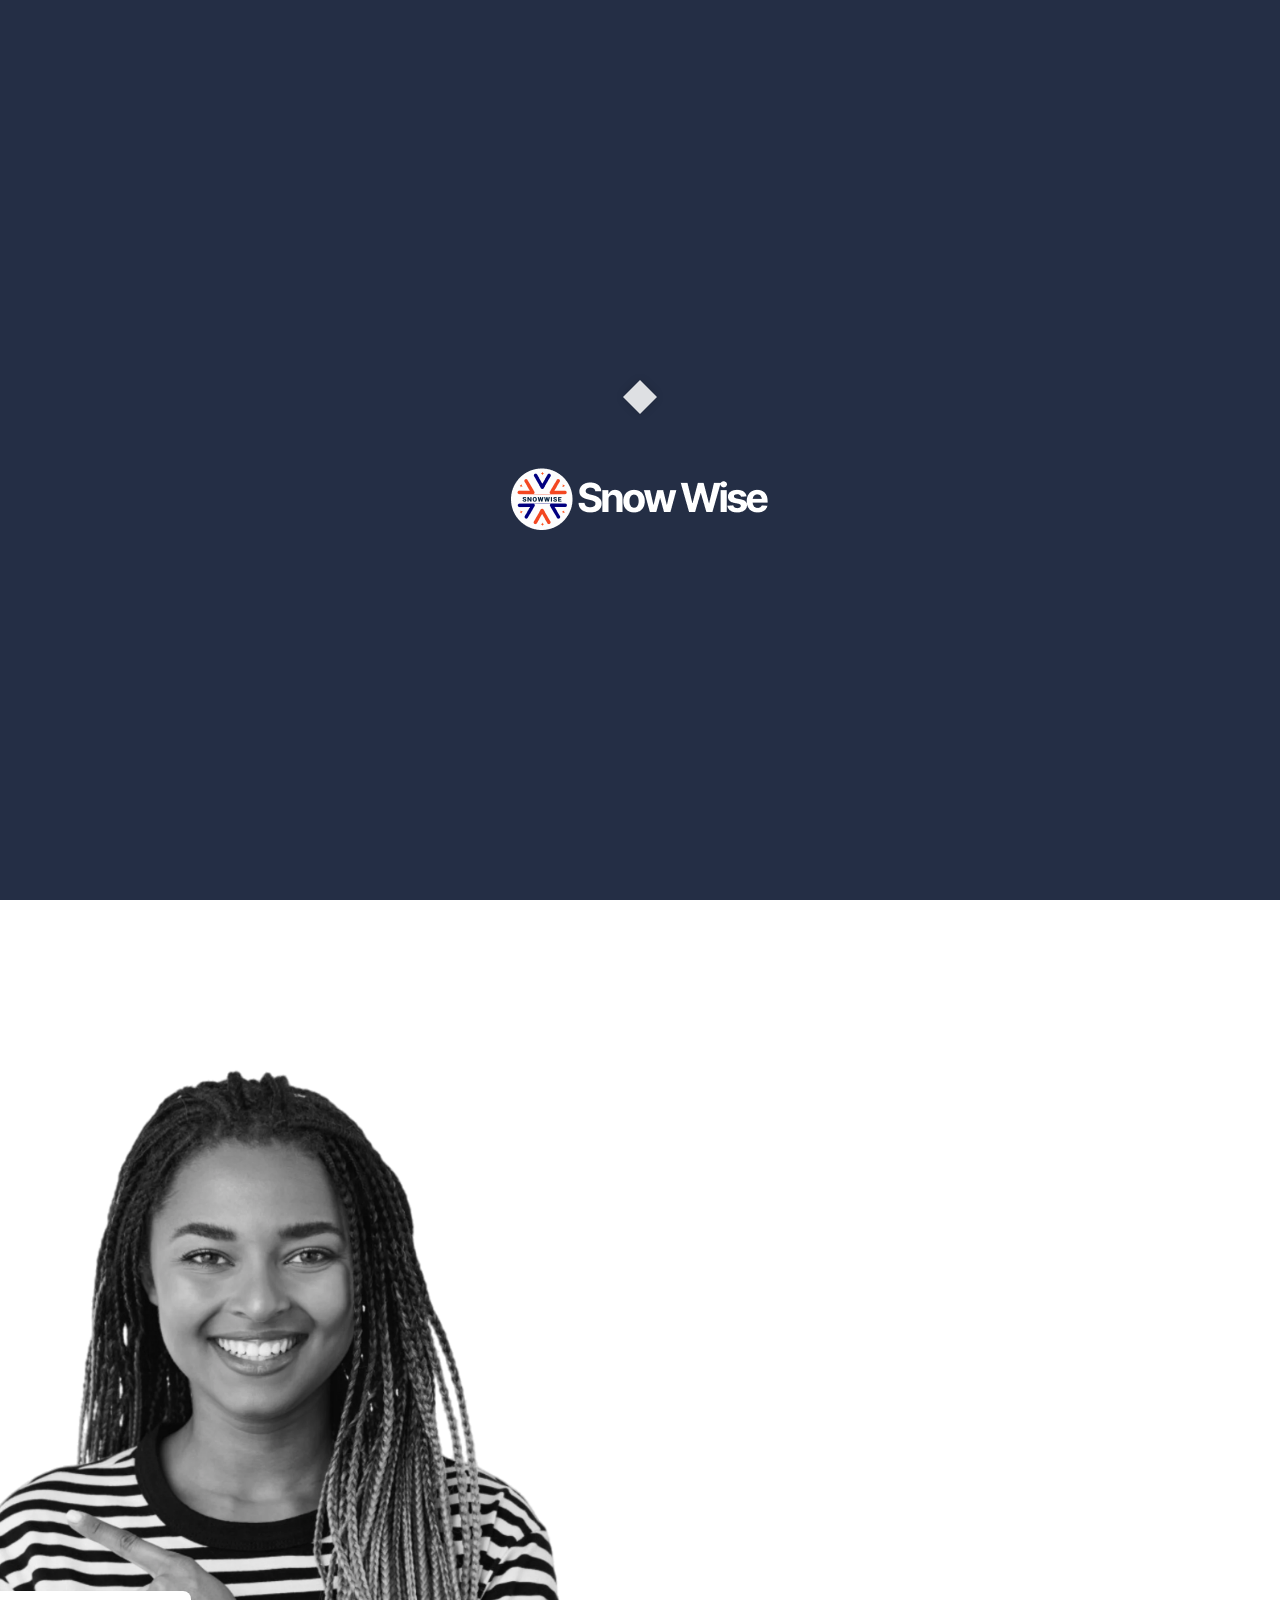
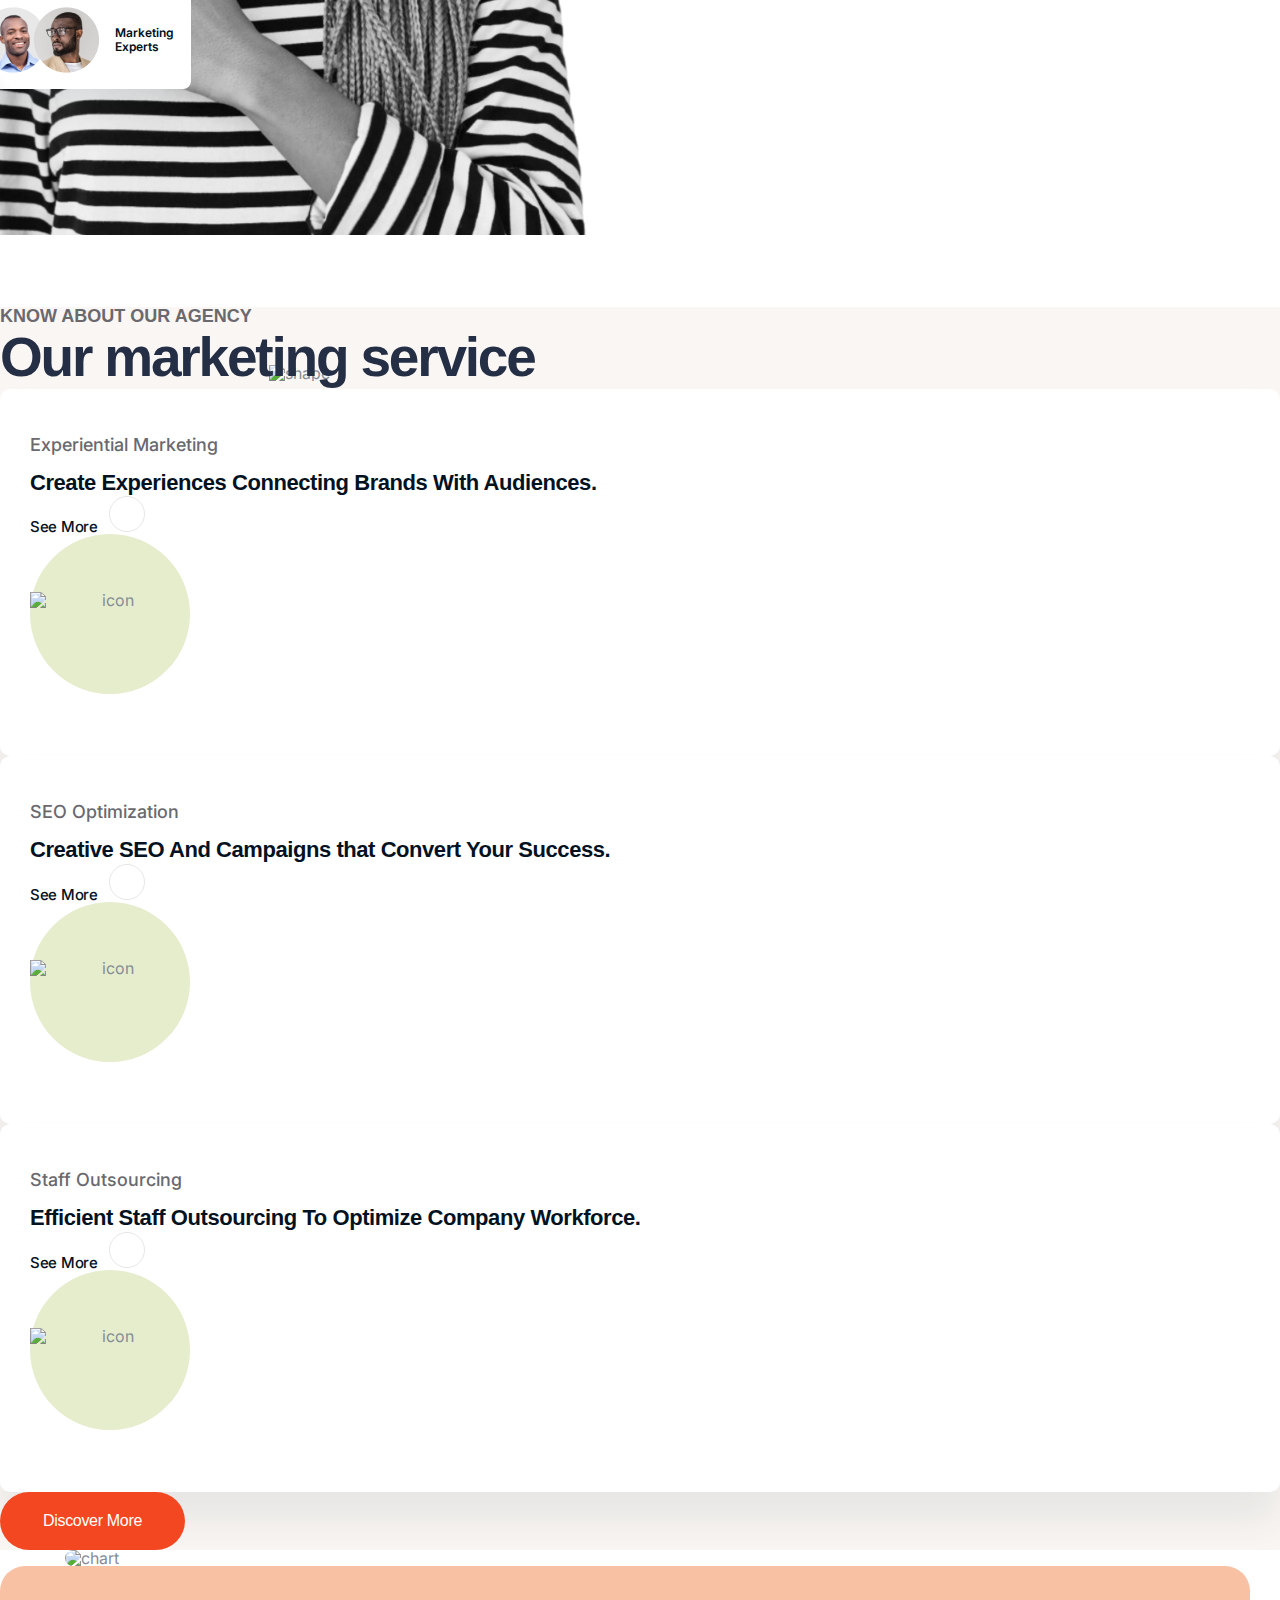
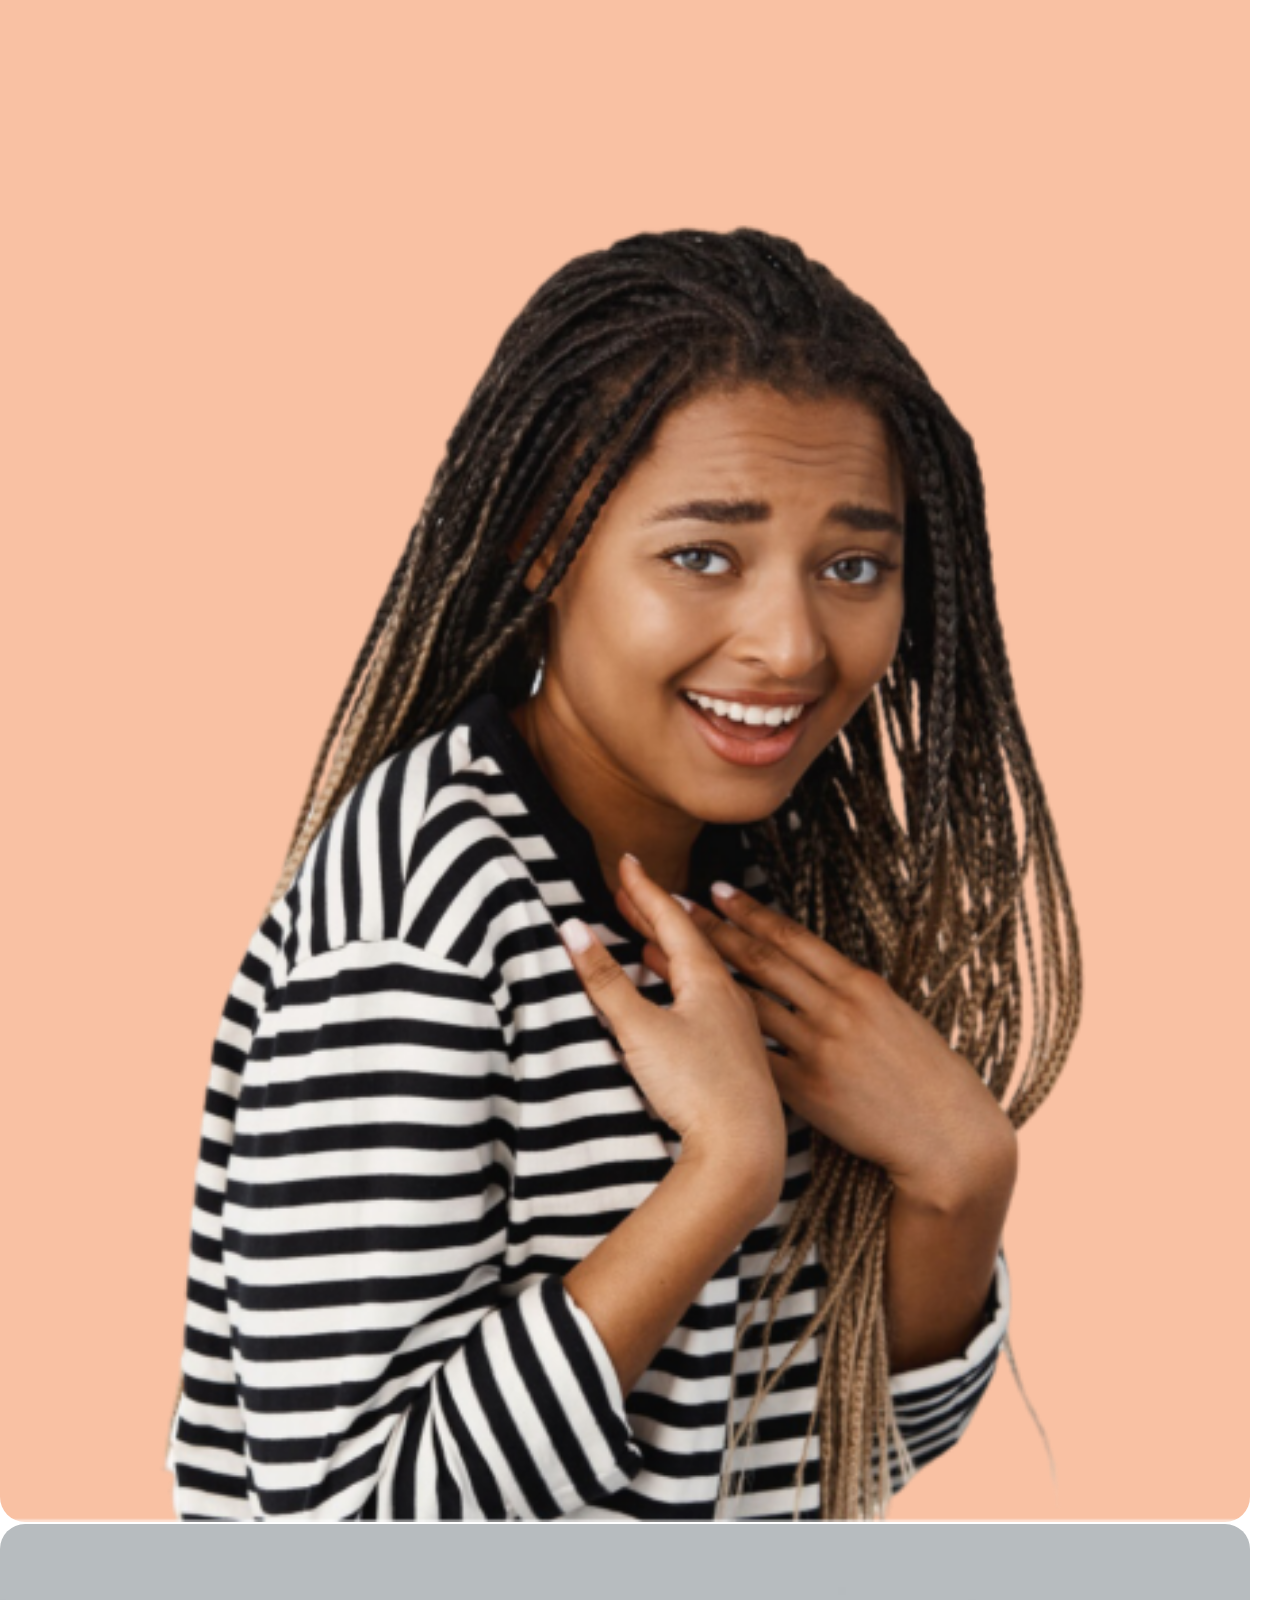
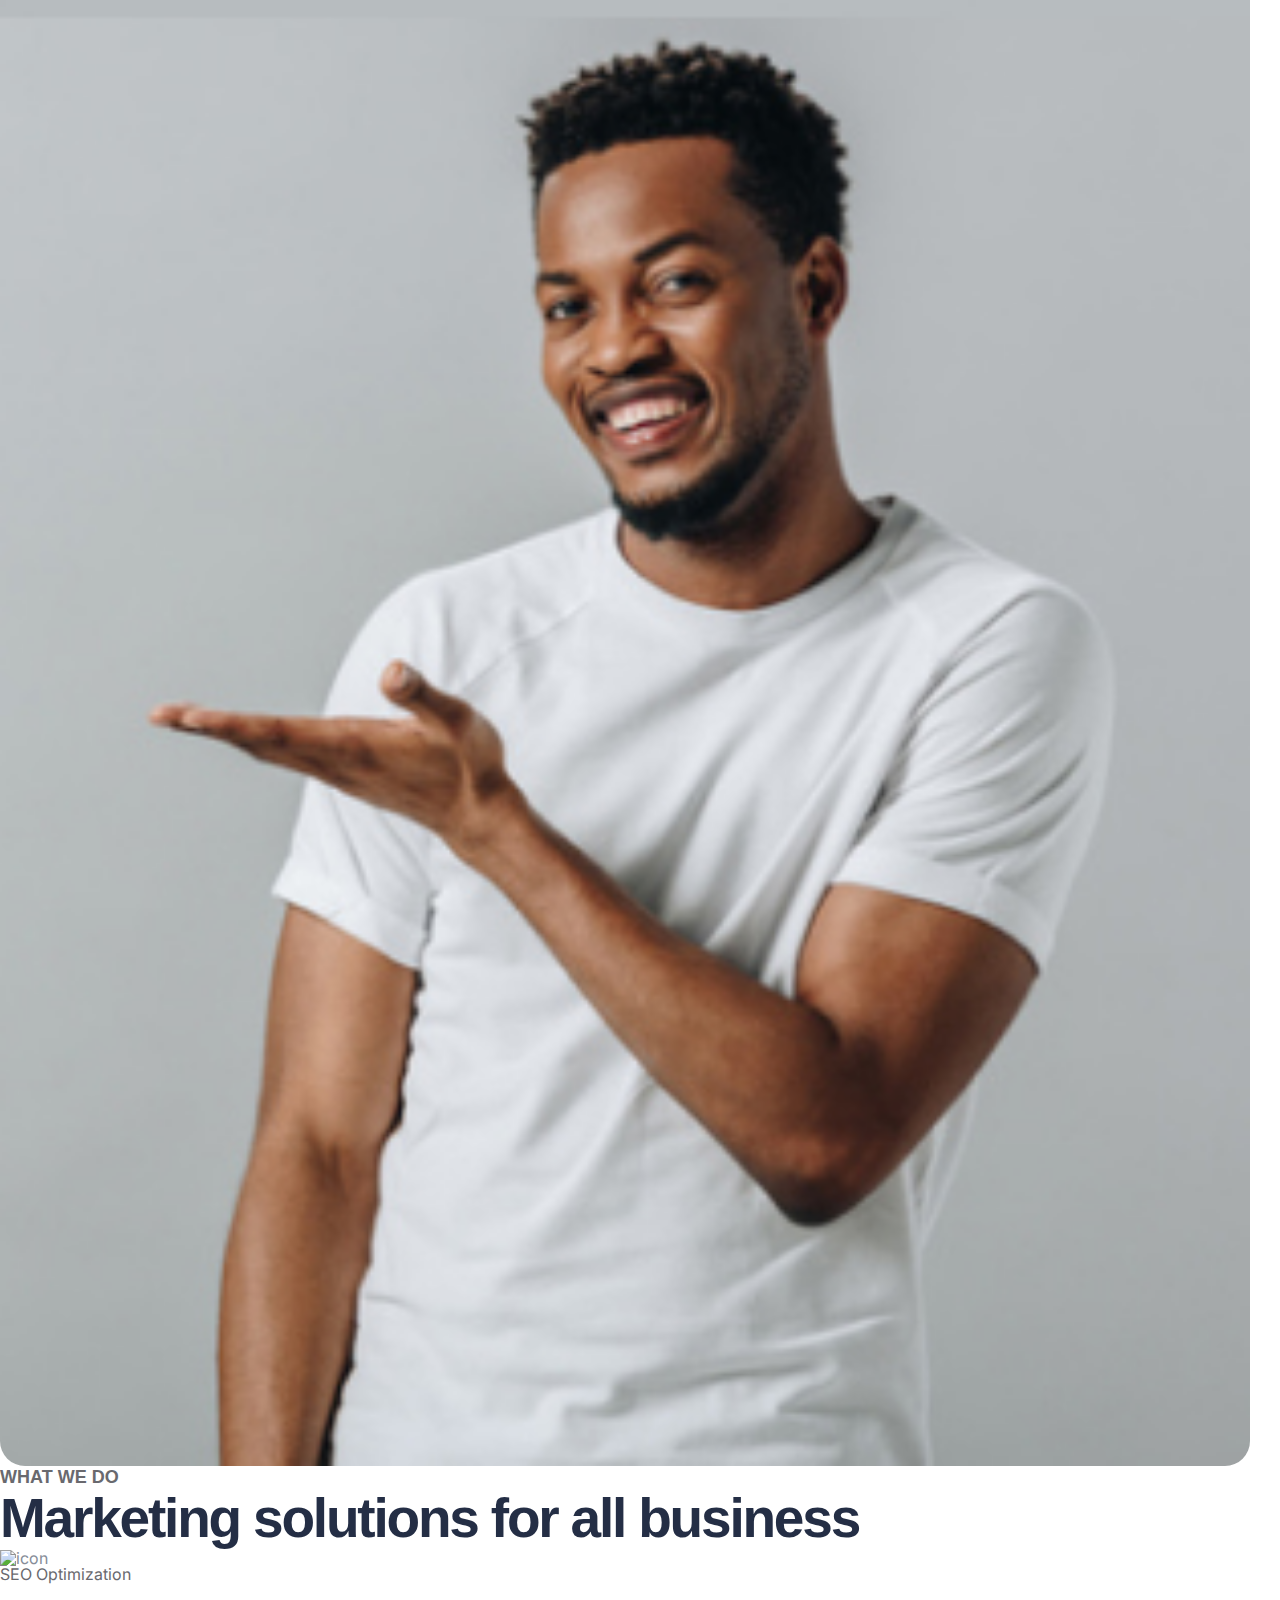
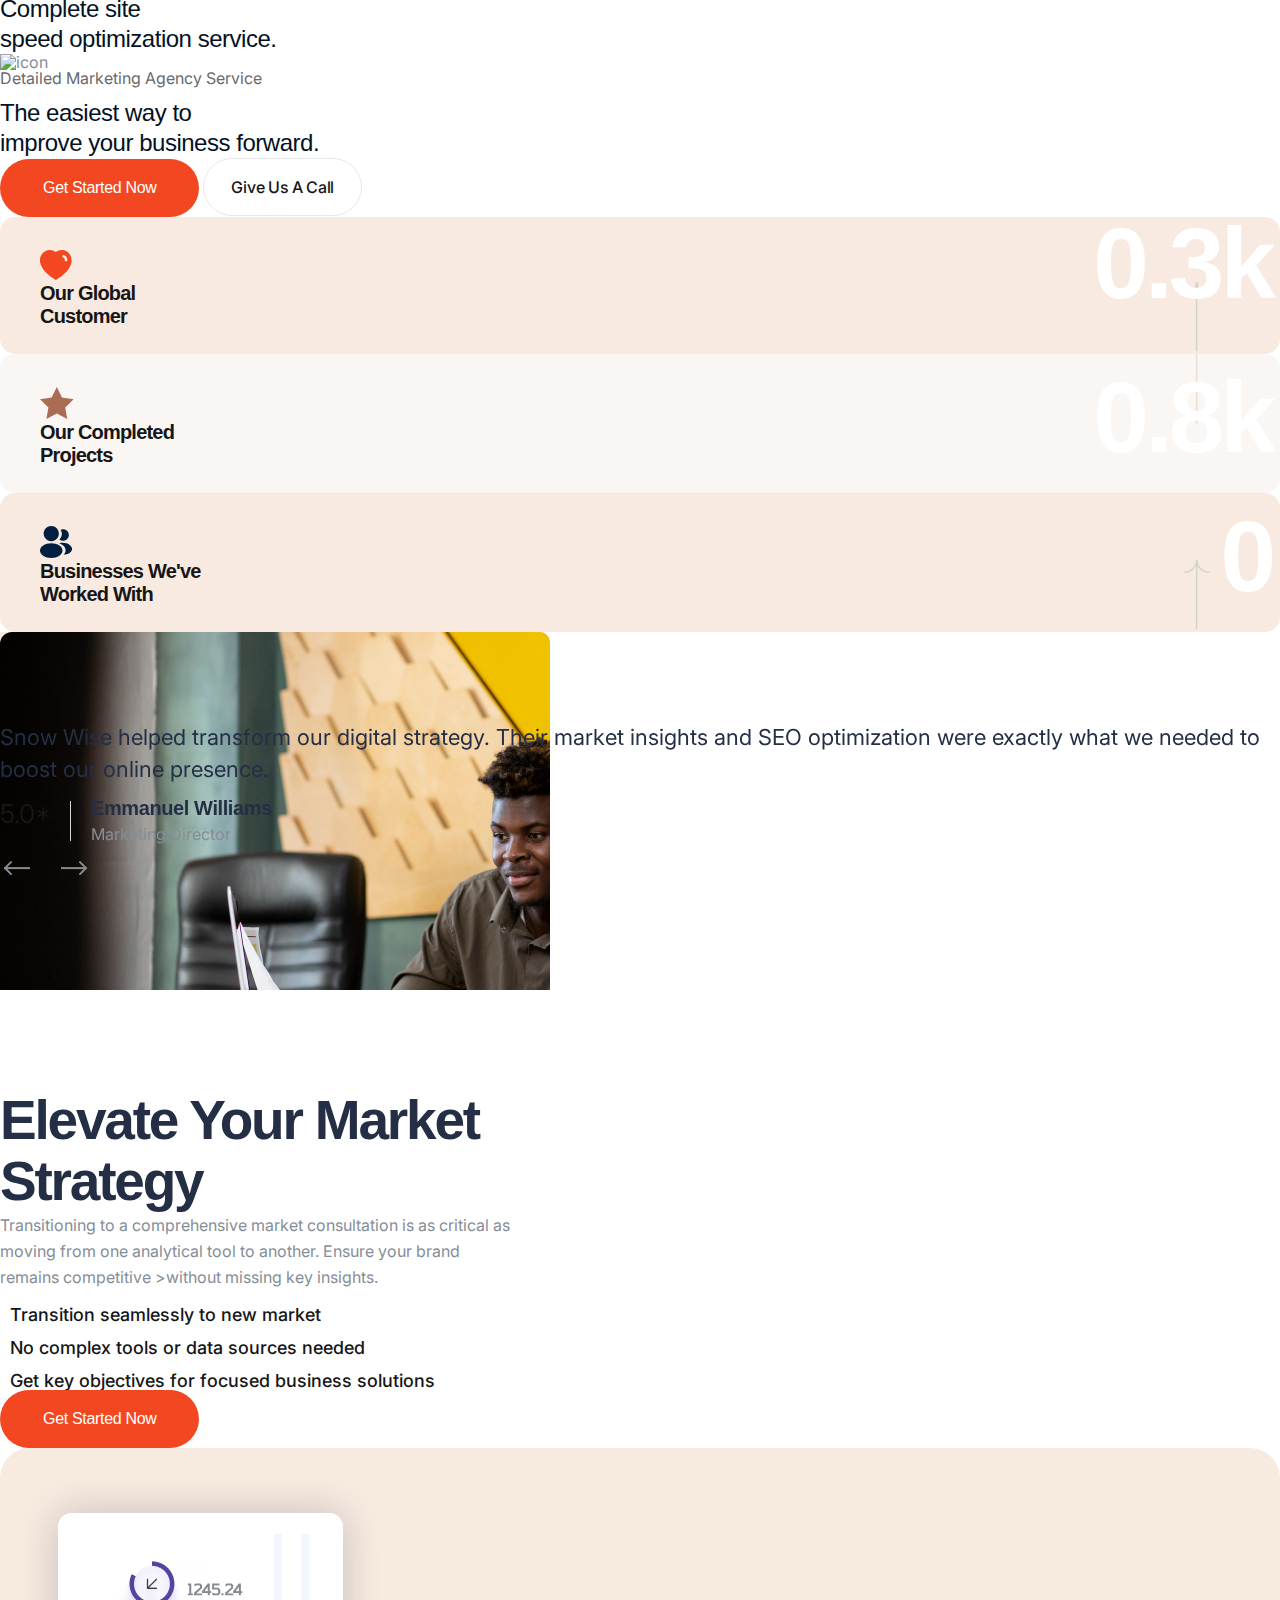
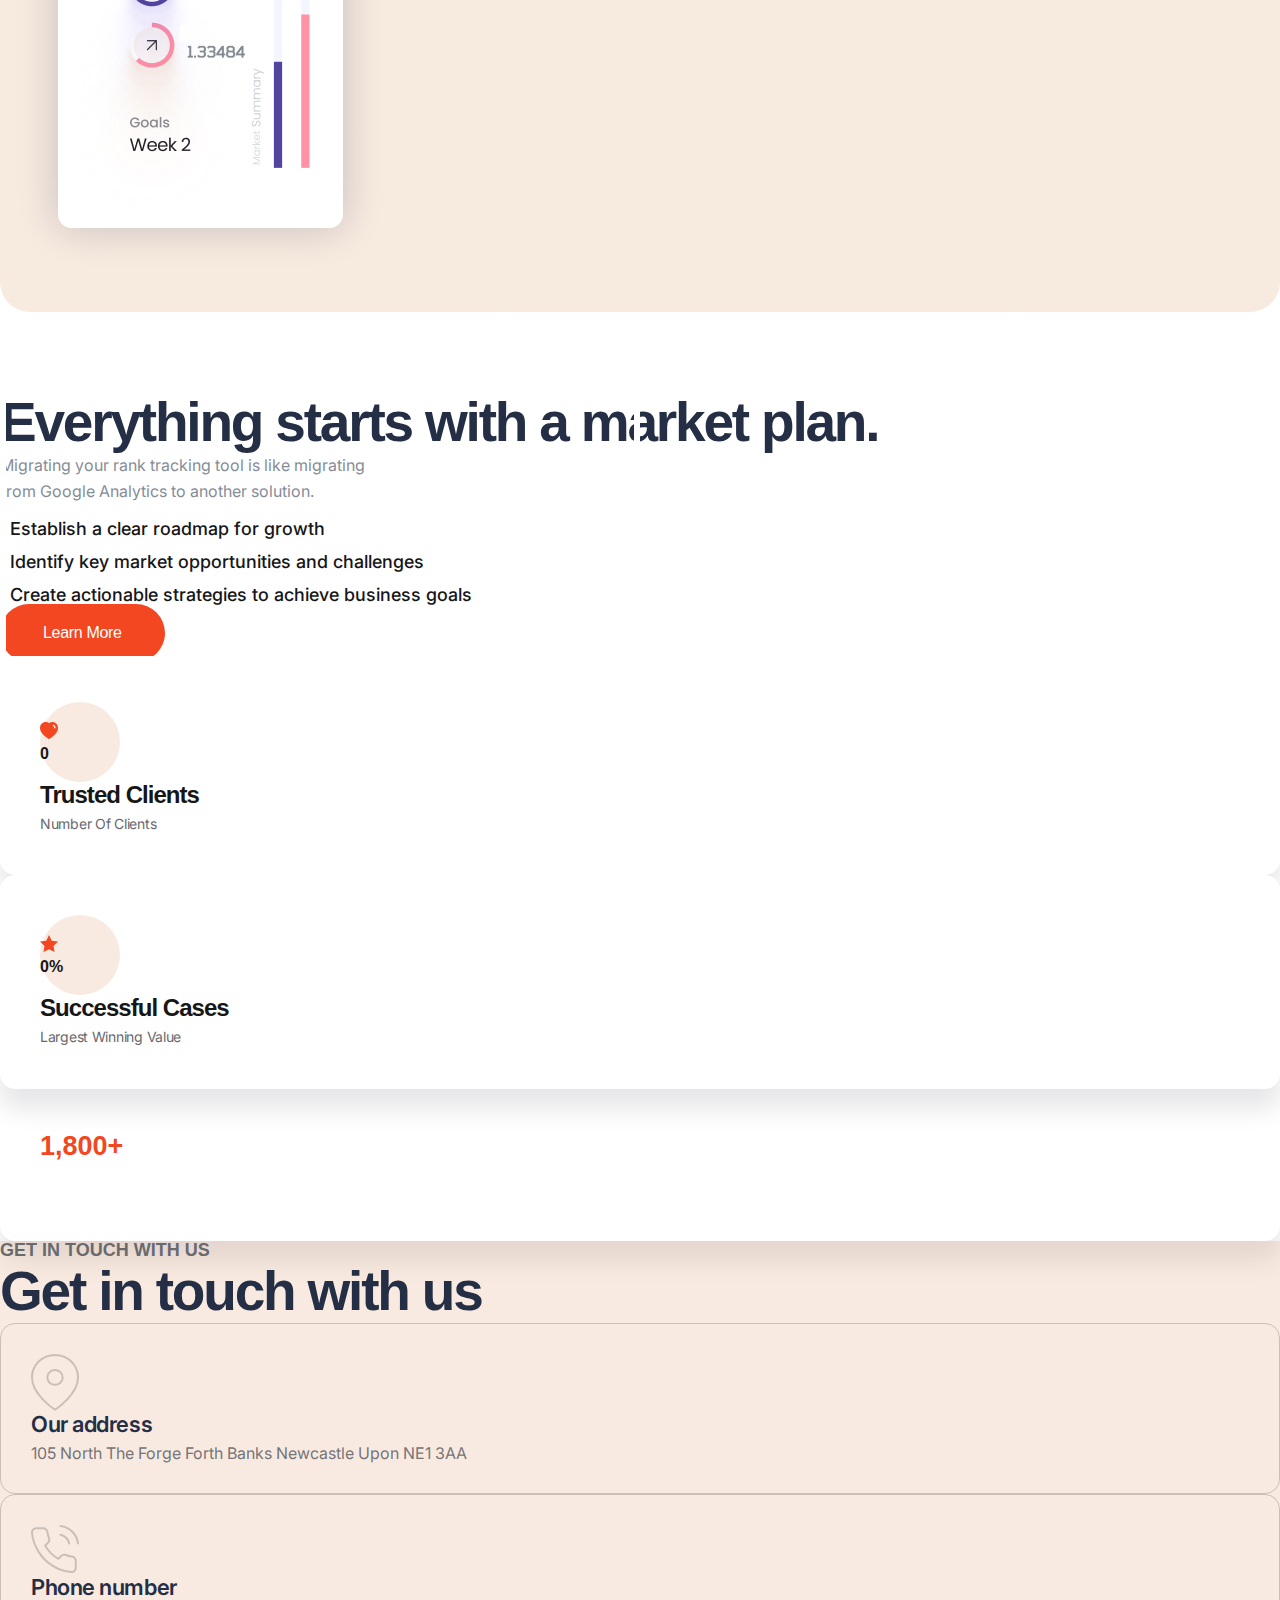
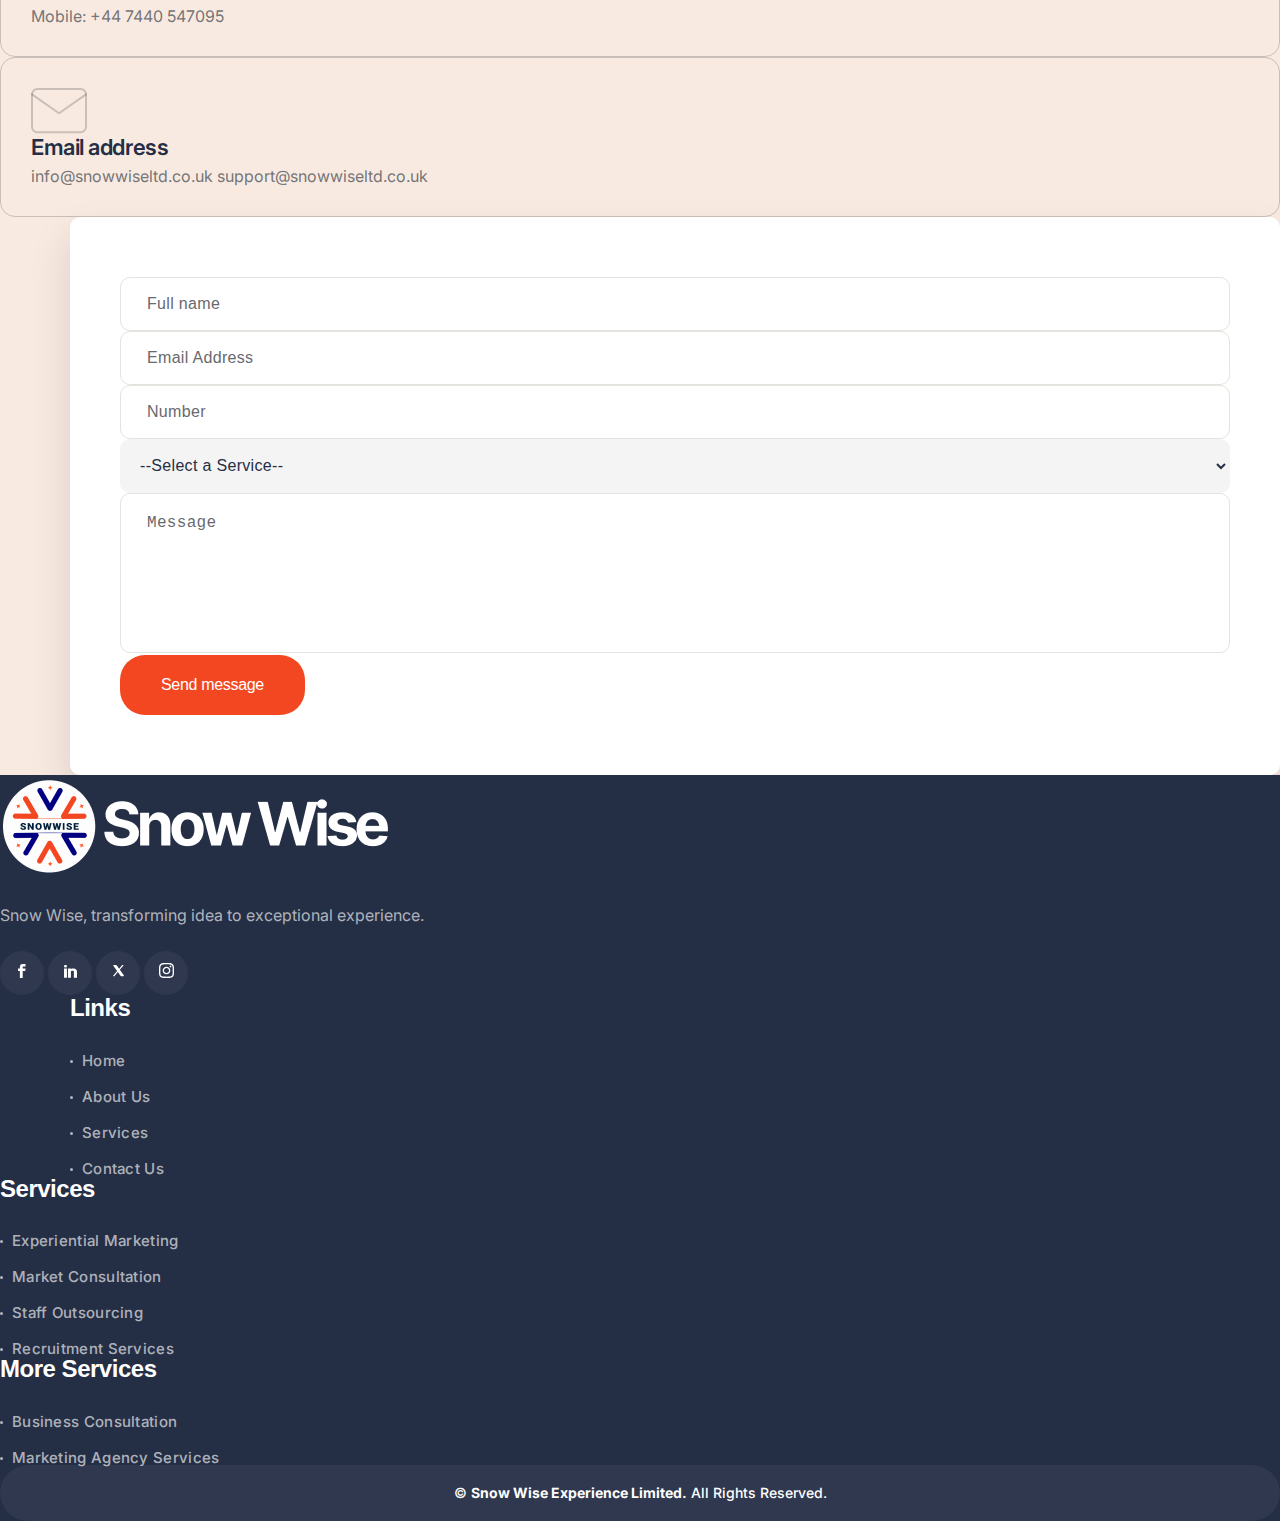
==== commit 280906fa: "update mantra" ====
--- a/index.html
+++ b/index.html
@@ -2033,8 +2033,7 @@
                 </div>
                 <div class="tp-footer-widget-text">
                   <p>
-                    Snow Wise, your ⁠marketing solutions for all businesses as
-                    against all business.
+                    Snow Wise, transforming idea to exceptional experience.
                   </p>
                 </div>
                 <div class="tp-footer-widget-social">
